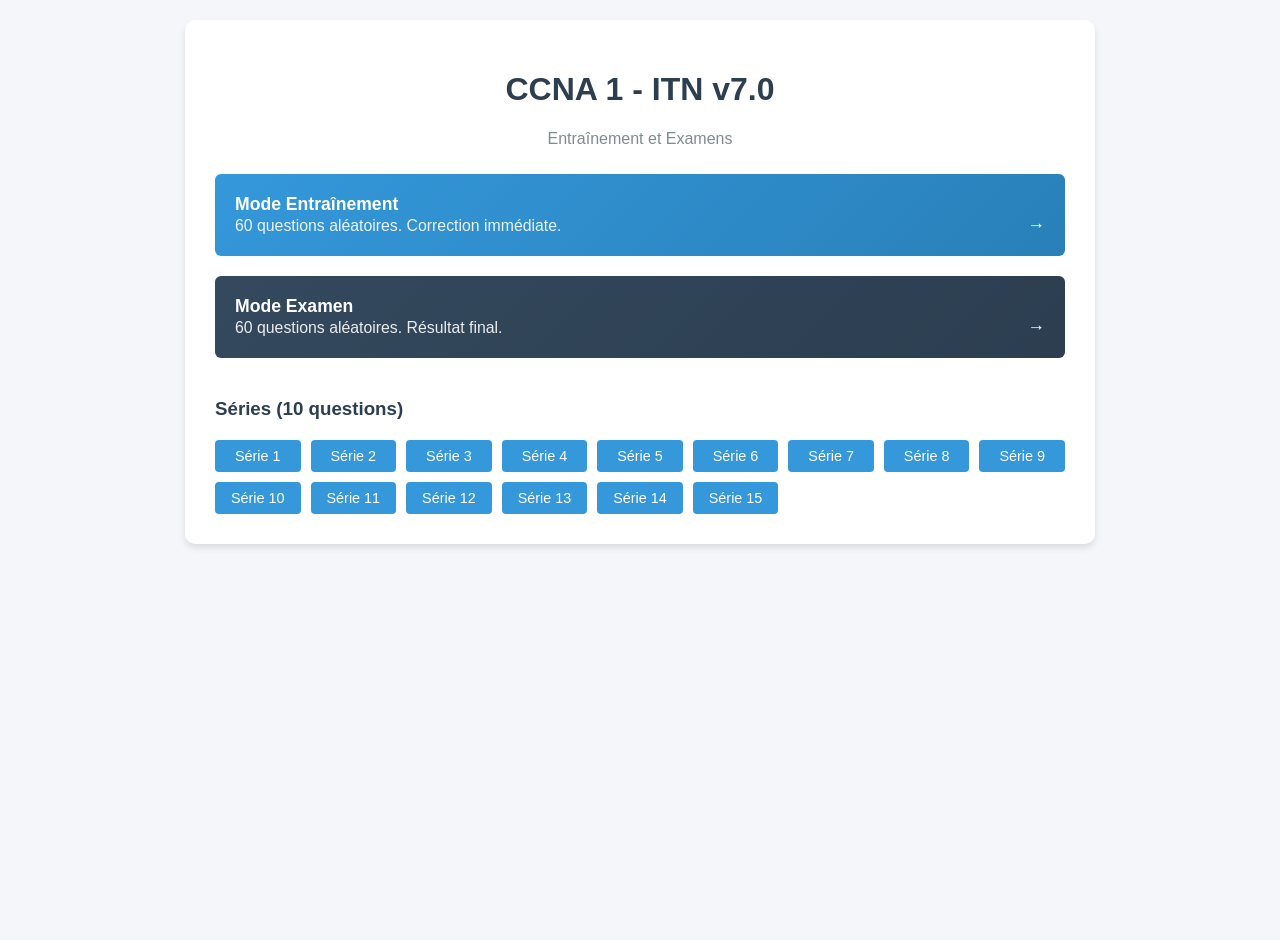
==== index.html @ 839d229c "Update Training and Exam modes to 60 random questions" ====
﻿<!DOCTYPE html>
<html lang="fr">
<head>
    <meta charset="UTF-8">
    <meta name="viewport" content="width=device-width, initial-scale=1.0">
    <title>Quiz CCNA1 - Entra&icirc;nement et Examen</title>
    <style>
        :root {
            --bg-body: #f4f6f9;
            --primary: #3498db;
            --primary-dark: #2980b9;
            --text: #2c3e50;
            --success: #27ae60;
            --success-bg: #d4efdf;
            --danger: #c0392b;
            --danger-bg: #fadbd8;
        }
        
        body { font-family: 'Segoe UI', Tahoma, Geneva, Verdana, sans-serif; background-color: var(--bg-body); color: var(--text); margin: 0; padding: 20px; display: flex; flex-direction: column; align-items: center; min-height: 100vh; }
        .container { width: 100%; max-width: 850px; background: white; padding: 30px; border-radius: 10px; box-shadow: 0 4px 6px rgba(0,0,0,0.1); margin-bottom: 20px; }
        
        h1, h2 { text-align: center; color: var(--text); }
        
        /* Buttons */
        .btn { border: none; border-radius: 6px; padding: 12px 20px; cursor: pointer; font-size: 1rem; font-weight: 600; transition: 0.2s; color: white; display: inline-block; }
        .btn:hover { transform: translateY(-1px); filter: brightness(1.1); }
        .btn:disabled { opacity: 0.6; cursor: not-allowed; transform: none; }
        
        .btn-mode { width: 100%; margin: 10px 0; padding: 20px; font-size: 1.1rem; text-align: left; position: relative; }
        .btn-mode::after { content: '\2192'; position: absolute; right: 20px; font-weight: bold; }
        
        .bg-train { background: linear-gradient(135deg, #3498db, #2980b9); }
        .bg-exam { background: linear-gradient(135deg, #34495e, #2c3e50); }
        .bg-series { background-color: #f39c12; }
        .bg-nav { background-color: #95a5a6; }
        .bg-valid { background-color: #27ae60; }
        
        /* Grid for Series */
        .series-grid { display: grid; grid-template-columns: repeat(auto-fill, minmax(80px, 1fr)); gap: 10px; margin-top: 20px; }
        .btn-mini { padding: 8px; font-size: 0.9em; text-align: center; background: var(--primary); color: white; border-radius: 4px; border: none; cursor: pointer; }
        .btn-mini:hover { background: var(--primary-dark); }
        
        /* Question Styles */
        .badge { display: inline-block; padding: 4px 8px; border-radius: 4px; font-size: 0.8em; margin-bottom: 10px; background: #ecf0f1; color: #7f8c8d; }
        .q-text { font-size: 1.2rem; font-weight: 500; margin-bottom: 20px; line-height: 1.5; }
        .q-img { max-width: 100%; height: auto; border: 1px solid #ddd; border-radius: 6px; margin: 15px 0; display: block; }
        
        /* Options */
        .opt-group { list-style: none; padding: 0; display: flex; flex-direction: column; gap: 10px; }
        .opt { padding: 15px; border: 2px solid #e0e0e0; border-radius: 8px; cursor: pointer; position: relative; transition: 0.2s; }
        .opt:hover { background-color: #f8f9fa; border-color: #bdc3c7; }
        .opt.selected { background-color: #ebf5fb; border-color: var(--primary); font-weight: 600; }
        
        /* Validation Feedback (Training only) */
        .opt.correct { background-color: var(--success-bg); border-color: var(--success); color: #145a32; }
        .opt.incorrect { background-color: var(--danger-bg); border-color: var(--danger); color: #922b21; }
        .opt.correct::after { content: "\2713 Correct"; float: right; font-weight: bold; }
        .opt.incorrect::after { content: "\2717 Incorrect"; float: right; font-weight: bold; }
        .opt.missed { border: 2px dashed var(--success); }
        
        /* Matching Styles */
        .match-container { margin-top: 20px; }
        .match-row { display: grid; grid-template-columns: 1fr 1fr; gap: 15px; align-items: center; margin-bottom: 10px; padding: 10px; border-bottom: 1px solid #eee; }
        .match-drop { padding: 8px; width: 100%; border: 1px solid #ccc; border-radius: 4px; }
        .match-feedback { margin-left:10px; font-weight:bold; }

        /* Controls */
        .controls { display: flex; justify-content: space-between; margin-top: 30px; gap: 10px; }
        .btn-nav { flex: 1; }
        
        .box-info { background: #e8f8f5; border-left: 4px solid #1abc9c; padding: 15px; margin-bottom: 20px; }
        .box-explain { background: #fef9e7; border-left: 4px solid #f1c40f; padding: 15px; margin-top: 20px; display: none; }
        
        /* Result */
        .score-circle { width: 150px; height: 150px; border-radius: 50%; background: var(--bg-body); display: flex; align-items: center; justify-content: center; margin: 20px auto; font-size: 2.5rem; font-weight: bold; border: 5px solid #bdc3c7; }
        .score-good { border-color: var(--success); color: var(--success); }
        .score-bad { border-color: var(--danger); color: var(--danger); }
        
    </style>
</head>
<body>

    <!-- HOME -->
    <div class="container" id="view-home">
        <h1>CCNA 1 - ITN v7.0</h1>
        <p style="text-align:center; color:#7f8c8d;">Entra&icirc;nement et Examens</p>
        
        <button class="btn btn-mode bg-train" onclick="startQuiz('training')">
            <strong>Mode Entra&icirc;nement</strong><br>
            <span style="font-size:0.9em; font-weight:normal; opacity:0.9;">60 questions al&eacute;atoires. Correction imm&eacute;diate.</span>
        </button>
        
        <button class="btn btn-mode bg-exam" onclick="startQuiz('exam')">
            <strong>Mode Examen</strong><br>
            <span style="font-size:0.9em; font-weight:normal; opacity:0.9;">60 questions al&eacute;atoires. R&eacute;sultat final.</span>
        </button>
        
        <div style="margin-top:30px;">
            <h3>S&eacute;ries (10 questions)</h3>
            <div class="series-grid" id="series-list"></div>
        </div>
    </div>

    <!-- QUIZ -->
    <div class="container" id="view-quiz" style="display:none;">
        <div style="display:flex; justify-content:space-between; margin-bottom:20px; border-bottom:1px solid #eee; padding-bottom:10px;">
            <button class="btn-mini" onclick="goHome()" style="background:#bdc3c7;">Quitter</button>
            <span id="quiz-status" style="font-weight:bold; color:var(--primary);">Question 1/1</span>
        </div>

        <div id="q-box"></div>
        
        <div class="controls">
            <button class="btn btn-nav bg-nav" id="btn-prev" onclick="move(-1)">Pr&eacute;c&eacute;dent</button>
            <button class="btn btn-nav bg-valid" id="btn-valid" onclick="validate()">Valider</button>
            <button class="btn btn-nav bg-train" id="btn-next" onclick="move(1)">Suivant</button>
        </div>
    </div>

    <!-- RESULT -->
    <div class="container" id="view-result" style="display:none; text-align:center;">
        <h1>R&eacute;sultats</h1>
        <div id="score-display"></div>
        <p id="score-msg"></p>
        
        <div style="display:flex; gap:10px; justify-content:center; margin-top:30px;">
            <button class="btn bg-nav" onclick="goHome()">Accueil</button>
            <button class="btn bg-train" onclick="reviewMode()">Revoir la correction</button>
        </div>
    </div>

    <script>
        const allQuestions = [
    {
        "id":  "1",
        "type":  "quiz",
        "text":  "Un administrateur a défini un compte d’utilisateur local avec un mot de passe secret sur le routeur R1 pour être utiliser avec SSH. Quelles sont les trois étapes supplémentaires nécessaires pour configurer R1 pour accepter uniquement les connexions SSH chiffrées ? (Choisissez trois réponses.)\u003cdiv class=\u0027question-extras\u0027\u003e\u003c/p\u003e\n\n\u003cp\u003e\u003c/div\u003e",
        "matching":  [

                     ],
        "multi":  true,
        "options":  [
                        {
                            "text":  "Activez les sessions SSH entrantes à l’aide des commandes de ligne VTY.",
                            "isCorrect":  true
                        },
                        {
                            "text":  "Configurer le nom de domaine IP.",
                            "isCorrect":  true
                        },
                        {
                            "text":  "Générez des clés pré-partagées bidirectionnelles.",
                            "isCorrect":  false
                        },
                        {
                            "text":  "Configurez DNS sur le routeur.",
                            "isCorrect":  false
                        },
                        {
                            "text":  "Activez les sessions Telnet entrantes à l’aide des commandes de ligne VTY.",
                            "isCorrect":  false
                        },
                        {
                            "text":  "Générer les clés SSH.",
                            "isCorrect":  true
                        }
                    ],
        "explanation":  "",
        "image":  null
    },
    {
        "id":  "2",
        "type":  "quiz",
        "text":  "Que sont les protocoles propriétaires ?\u003cdiv class=\u0027question-extras\u0027\u003e\u003c/p\u003e\n\n\u003cp\u003e\u003cbr /\u003e\u003c/div\u003e",
        "matching":  [

                     ],
        "multi":  false,
        "options":  [
                        {
                            "text":  "Des protocoles qui peuvent être librement utilisés par toute entreprise ou tout fournisseur",
                            "isCorrect":  false
                        },
                        {
                            "text":  "Un ensemble de protocoles connus sous le nom de suite de protocoles TCP/IP",
                            "isCorrect":  false
                        },
                        {
                            "text":  "Des protocoles développés par des entreprises qui contrôlent leur définition et leur fonctionnement",
                            "isCorrect":  true
                        },
                        {
                            "text":  "Des protocoles développés par des organismes privés pour fonctionner avec du matériel provenant de tout fournisseur",
                            "isCorrect":  false
                        }
                    ],
        "explanation":  "Les protocoles propriétaires ont leur définition et leur fonctionnement contrôlés par une entreprise ou un fournisseur. Certains d’entre eux peuvent être utilisés par différentes organisations avec l’autorisation du propriétaire. La suite de protocoles TCP/IP est une norme ouverte et non un protocole propriétaire.",
        "image":  null
    },
    {
        "id":  "3",
        "type":  "matching",
        "text":  "Reliez chaque description au terme correspondant. (Les options ne sont pas toutes utilisées.)\u003cdiv class=\u0027question-extras\u0027\u003e\u003c/p\u003e\n\u003cp\u003e\u003c/p\u003e\n\n\u003cp\u003e\u003c/div\u003e",
        "matching":  [
                         {
                             "term":  "Dimensionnement des messages",
                             "definition":  "Processus consistant à décomposer un message long en parties distinctes avant de les envoyer sur le réseau"
                         },
                         {
                             "term":  "Encapsulation des messages",
                             "definition":  "Processus consistant à placer un format de message à l’intérieur d’un autre"
                         },
                         {
                             "term":  "Codage des messages",
                             "definition":  "Processus permettant de convertir des informations dans un format acceptable pour la transmission"
                         }
                     ],
        "multi":  false,
        "options":  [

                    ],
        "explanation":  "\u003cstrong\u003eCorrespondance correcte :\u003c/strong\u003e\u003cbr\u003e\u003ctable\u003e\n\u003ctbody\u003e\n\u003ctr\u003e\n\u003ctd\u003eDimensionnement des messages\u003c/td\u003e\n\u003ctd\u003eProcessus consistant à décomposer un message long en parties distinctes avant de les envoyer sur le réseau\u003c/td\u003e\n\u003c/tr\u003e\n\u003ctr\u003e\n\u003ctd\u003eEncapsulation des messages\u003c/td\u003e\n\u003ctd\u003eProcessus consistant à placer un format de message à l\u0026rsquo;intérieur d\u0026rsquo;un autre\u003c/td\u003e\n\u003c/tr\u003e\n\u003ctr\u003e\n\u003ctd\u003eCodage des messages\u003c/td\u003e\n\u003ctd\u003eProcessus permettant de convertir des informations dans un format acceptable pour la transmission\u003c/td\u003e\n\u003c/tr\u003e\n\u003c/tbody\u003e\n\u003c/table\u003e",
        "image":  "https://ccnareponses.com/wp-content/uploads/2021/12/2024-10-14_061913.jpg"
    },
    {
        "id":  "4",
        "type":  "quiz",
        "text":  "Un administrateur réseau ajoute un nouveau réseau local à une filiale. Le nouveau réseau local doit prendre en charge 4 périphériques connectés. Quel est le plus petit masque réseau que l’administrateur réseau peut utiliser pour le nouveau réseau?\u003cdiv class=\u0027question-extras\u0027\u003e\u003c/p\u003e\n\n\u003cp\u003e\u003c/div\u003e",
        "matching":  [

                     ],
        "multi":  false,
        "options":  [
                        {
                            "text":  "255.255.255.224",
                            "isCorrect":  false
                        },
                        {
                            "text":  "255.255.255.248",
                            "isCorrect":  true
                        },
                        {
                            "text":  "255.255.255.128",
                            "isCorrect":  false
                        },
                        {
                            "text":  "255.255.255.192",
                            "isCorrect":  false
                        }
                    ],
        "explanation":  "",
        "image":  null
    },
    {
        "id":  "5",
        "type":  "quiz",
        "text":  "À quoi sert le glissement de fenêtre TCP ?\u003cdiv class=\u0027question-extras\u0027\u003e\u003c/p\u003e\r\n\r\n\r\n\n\u003c/div\u003e\n\n\n\n\u003cp\u003e\u003c/div\u003e",
        "matching":  [

                     ],
        "multi":  false,
        "options":  [
                        {
                            "text":  "À mettre fin à une communication une fois la transmission des données complète",
                            "isCorrect":  false
                        },
                        {
                            "text":  "À demander à une source de réduire la vitesse à laquelle elle transmet les données",
                            "isCorrect":  true
                        },
                        {
                            "text":  "À informer une source qu’elle doit retransmettre les données à partir d’un point particulier",
                            "isCorrect":  false
                        },
                        {
                            "text":  "À s’assurer que les segments parviennent à la destination dans l’ordre",
                            "isCorrect":  false
                        }
                    ],
        "explanation":  "Le mécanisme de glissement de fenêtre TCP permet à un périphérique de destination de demander à une source de ralentir la transmission. Pour ce faire, il réduit la valeur contenue dans le champ de taille de fenêtre du segment. Ce sont les accusés de réception qui servent à demander la retransmission à partir d’un point particulier. Ce sont les numéros d’ordre qui servent à s’assurer que les segments arrivent dans le bon ordre. Enfin, c’est un bit de contrôle FIN qui sert à mettre fin à une session de communication.",
        "image":  null
    },
    {
        "id":  "6",
        "type":  "quiz",
        "text":  "Des données sont envoyées depuis un ordinateur source vers un serveur de destination. Quelles sont les trois affirmations qui décrivent la fonction TCP ou UDP dans cette situation ? (Choisissez trois réponses.)\u003cdiv class=\u0027question-extras\u0027\u003e\u003c/p\u003e\n\n\n\u003cp\u003e\u003c/div\u003e",
        "matching":  [

                     ],
        "multi":  true,
        "options":  [
                        {
                            "text":  "Le champ Port source identifie l’application ou le service actif qui traitera les données renvoyées à l’ordinateur.",
                            "isCorrect":  true
                        },
                        {
                            "text":  "Le processus TCP exécuté sur l’ordinateur sélectionne le port de destination de façon aléatoire lors de l’établissement d’une session via le serveur.",
                            "isCorrect":  false
                        },
                        {
                            "text":  "Des segments UDP sont encapsulés dans des paquets IP pour le transport via le réseau.",
                            "isCorrect":  true
                        },
                        {
                            "text":  "Le numéro de port source TCP identifie l’hôte émetteur sur le réseau.",
                            "isCorrect":  false
                        },
                        {
                            "text":  "Le numéro de port de destination UDP identifie l’application ou le service du serveur destiné au traitement des données.",
                            "isCorrect":  true
                        },
                        {
                            "text":  "TCP est le protocole le plus adapté lorsqu’une fonction requiert une surcharge réseau plus faible.",
                            "isCorrect":  false
                        }
                    ],
        "explanation":  "Les numéros de port de couche 4 identifient l’application ou le service qui gérera les données. Le numéro de port source est ajouté par l’appareil expéditeur et sera le numéro de port de destination lorsque les informations demandées seront renvoyées. Les segments de couche 4 sont encapsulés dans des paquets IP. UDP, et non TCP, est utilisé lorsqu’une faible surcharge est nécessaire. Une adresse IP source, et non un numéro de port source TCP, identifie l’hôte expéditeur sur le réseau. Les numéros de port de destination sont des ports spécifiques qu’une application serveur ou un service surveille pour les demandes.",
        "image":  null
    },
    {
        "id":  "7",
        "type":  "quiz",
        "text":  "Un serveur reçoit un paquet client. Le numéro de port de destination du paquet est 69. Quelle application de service le client demande-t-il?\u003cdiv class=\u0027question-extras\u0027\u003e\u003c/p\u003e\n\n\u003cp\u003e\u003c/div\u003e",
        "matching":  [

                     ],
        "multi":  false,
        "options":  [
                        {
                            "text":  "DNS",
                            "isCorrect":  false
                        },
                        {
                            "text":  "SMTP",
                            "isCorrect":  false
                        },
                        {
                            "text":  "TFTP",
                            "isCorrect":  true
                        },
                        {
                            "text":  "DHCP",
                            "isCorrect":  false
                        }
                    ],
        "explanation":  "",
        "image":  null
    },
    {
        "id":  "8",
        "type":  "quiz",
        "text":  "Quelle caractéristique décrit un cheval de Troie?\u003cdiv class=\u0027question-extras\u0027\u003e\u003c/p\u003e\n\n\u003cp\u003e\u003c/div\u003e",
        "matching":  [

                     ],
        "multi":  false,
        "options":  [
                        {
                            "text":  "logiciel ou code malveillant s’exécutant sur un périphérique final",
                            "isCorrect":  true
                        },
                        {
                            "text":  "l’utilisation d’informations d’identification volées pour accéder à des données privées",
                            "isCorrect":  false
                        },
                        {
                            "text":  "une attaque qui ralentit ou bloque un périphérique ou un service réseau",
                            "isCorrect":  false
                        },
                        {
                            "text":  "un périphérique réseau qui filtre l’accès et le trafic entrant dans un réseau",
                            "isCorrect":  false
                        }
                    ],
        "explanation":  "",
        "image":  null
    },
    {
        "id":  "9",
        "type":  "quiz",
        "text":  "Quels sont les deux problèmes qui peuvent être causés par un grand nombre de requêtes ARP et de messages de réponse? (Choisissez deux réponses.)\u003cdiv class=\u0027question-extras\u0027\u003e\u003c/p\u003e\n\n\u003cdiv class=\"message_box announce\"\u003e\u003c/div\u003e\n\u003cp\u003e\u003c/div\u003e",
        "matching":  [

                     ],
        "multi":  true,
        "options":  [
                        {
                            "text":  "Les commutateurs sont surchargés car ils concentrent tout le trafic des sous-réseaux connectés.",
                            "isCorrect":  false
                        },
                        {
                            "text":  "Tous les messages de requête ARP doivent être traités par tous les nœuds du réseau local.",
                            "isCorrect":  true
                        },
                        {
                            "text":  "Le réseau peut être saturé car les messages de réponse ARP ont une charge utile très importante grâce à l’adresse MAC de 48 bits et à l’adresse IP de 32 bits qu’ils contiennent.",
                            "isCorrect":  false
                        },
                        {
                            "text":  "La requête ARP est envoyée en tant que diffusion et inondera l’ensemble du sous-réseau.",
                            "isCorrect":  true
                        },
                        {
                            "text":  "Un grand nombre de messages de requête et de réponse ARP peuvent ralentir le processus de commutation, ce qui conduit le commutateur à apporter de nombreuses modifications dans sa table MAC.",
                            "isCorrect":  false
                        }
                    ],
        "explanation":  "Les requêtes ARP sont envoyées sous forme de diffusion :\u003cbr /\u003e\n(1) Tous les nœuds les recevront et ils seront traités par logiciel, interrompant le CPU.\u003cbr /\u003e\n(2) Le commutateur transmet (inonde) les diffusions de couche 2 vers tous les ports.\u003cbr /\u003e\nUn commutateur ne modifie pas sa table MAC en fonction des messages de demande ou de réponse ARP. Le commutateur remplit la table MAC en utilisant l’adresse MAC source de toutes les trames. La charge utile ARP est très petite et ne surcharge pas le commutateur.",
        "image":  null
    },
    {
        "id":  "10",
        "type":  "quiz",
        "text":  "Quelle commande peut être utilisée sur un PC Windows pour afficher la configuration IP de cet ordinateur ?\u003cdiv class=\u0027question-extras\u0027\u003e\u003c/p\u003e\n\n\u003cp\u003e\u003c/div\u003e",
        "matching":  [

                     ],
        "multi":  false,
        "options":  [
                        {
                            "text":  "ipconfig",
                            "isCorrect":  true
                        },
                        {
                            "text":  "ping",
                            "isCorrect":  false
                        },
                        {
                            "text":  "show ip interface brief",
                            "isCorrect":  false
                        },
                        {
                            "text":  "show interfaces",
                            "isCorrect":  false
                        }
                    ],
        "explanation":  "",
        "image":  null
    },
    {
        "id":  "11",
        "type":  "quiz",
        "text":  "Comment la commande service password-encryption améliore-t-elle la sécurité des mots de passe sur des routeurs et des commutateurs Cisco ?\u003cdiv class=\u0027question-extras\u0027\u003e\u003c/p\u003e\n\n\u003cdiv class=\"message_box announce\"\u003e\u003c/div\u003e\n\u003cp\u003e\u003c/div\u003e",
        "matching":  [

                     ],
        "multi":  false,
        "options":  [
                        {
                            "text":  "Elle demande à l’utilisateur d’entrer des mots de passe chiffrés pour obtenir un accès à la console sur un routeur ou un commutateur.",
                            "isCorrect":  false
                        },
                        {
                            "text":  "Elle nécessite que des mots de passe soient utilisés lors d’une connexion distante à un routeur ou à un commutateur avec Telnet.",
                            "isCorrect":  false
                        },
                        {
                            "text":  "Elle chiffre les mots de passe qui sont stockés dans des fichiers de configuration de routeur et de commutateur.",
                            "isCorrect":  true
                        },
                        {
                            "text":  "Elle chiffre les mots de passe lorsqu’ils sont transmis sur le réseau.",
                            "isCorrect":  false
                        }
                    ],
        "explanation":  "La commande service password-encryption crypte les mots de passe en clair dans le fichier de configuration afin qu’ils ne puissent pas être consultés par des utilisateurs non autorisés.",
        "image":  null
    },
    {
        "id":  "12",
        "type":  "quiz",
        "text":  "Quel mécanisme est utilisé par un routeur pour empêcher un paquet IPv4 reçu de voyager sans fin sur un réseau ?\u003cdiv class=\u0027question-extras\u0027\u003e\u003c/p\u003e\n\n\u003cp\u003e\u003c/div\u003e",
        "matching":  [

                     ],
        "multi":  false,
        "options":  [
                        {
                            "text":  "Il décrémente la valeur du champ TTL de 1 et si le résultat est 0, il rejette le paquet et envoie un message « Time Exceeded » à l’hôte source.",
                            "isCorrect":  true
                        },
                        {
                            "text":  "Il vérifie la valeur du champ TTL et si elle est égale à 0, il rejette le paquet et envoie un message « Destination Unreachable » à l’hôte source.",
                            "isCorrect":  false
                        },
                        {
                            "text":  "Il incrémente la valeur du champ TTL de 1 et si le résultat est 100, il rejette le paquet et envoie un message « Parameter Problem » à l’hôte source.",
                            "isCorrect":  false
                        },
                        {
                            "text":  "Il vérifie la valeur du champ TTL et si elle est égale à 100, il rejette le paquet et envoie un message « Destination Unreachable » à l’hôte source.",
                            "isCorrect":  false
                        }
                    ],
        "explanation":  "",
        "image":  null
    },
    {
        "id":  "13",
        "type":  "quiz",
        "text":  "Quel service est fourni par HTTPS?\u003cdiv class=\u0027question-extras\u0027\u003e\u003c/p\u003e\n\n\u003cp\u003e\u003c/div\u003e",
        "matching":  [

                     ],
        "multi":  false,
        "options":  [
                        {
                            "text":  "Utilise le cryptage pour sécuriser l’échange de texte, d’images graphiques, de sons et de vidéos sur le Web.",
                            "isCorrect":  true
                        },
                        {
                            "text":  "Traduit des noms de domaines (par exemple, cisco.com) en adresses IP",
                            "isCorrect":  false
                        },
                        {
                            "text":  "Permet l’accès à distance aux périphériques et serveurs réseau.",
                            "isCorrect":  false
                        },
                        {
                            "text":  "Utilise le chiffrement pour fournir un accès distant sécurisé aux périphériques et serveurs réseau.",
                            "isCorrect":  false
                        }
                    ],
        "explanation":  "",
        "image":  null
    },
    {
        "id":  "14",
        "type":  "quiz",
        "text":  "Quelles sont les deux déclarations qui décrivent les caractéristiques d’une table de routage IPv4 sur un routeur ? (Choisissez deux réponses.)\u003cdiv class=\u0027question-extras\u0027\u003e\u003c/p\u003e\n\n\u003cp\u003e\u003c/div\u003e",
        "matching":  [

                     ],
        "multi":  true,
        "options":  [
                        {
                            "text":  "La table de routage répertorie les adresses MAC de chaque interface active.",
                            "isCorrect":  false
                        },
                        {
                            "text":  "Il stocke des informations sur les chemins dérivés des interfaces de routeur actives.",
                            "isCorrect":  false
                        },
                        {
                            "text":  "Si une route statique par défaut est configurée sur le routeur, une entrée sera incluse dans la table de routage avec le code source S .",
                            "isCorrect":  true
                        },
                        {
                            "text":  "S’il existe deux ou plusieurs chemins possibles vers la même destination, le chemin associé à la valeur métrique la plus élevée est inclus dans le tableau d’acheminement.",
                            "isCorrect":  false
                        },
                        {
                            "text":  "Les interfaces connectées directement ont deux codes d’origine dans la table de routage: C et S .",
                            "isCorrect":  true
                        },
                        {
                            "text":  "La commande netstat -r permettent d’afficher la table de routage de l’hôte.​",
                            "isCorrect":  false
                        }
                    ],
        "explanation":  "",
        "image":  null
    },
    {
        "id":  "15",
        "type":  "quiz",
        "text":  "Quelle valeur, qui se trouve dans un champ d’en-tête IPv4, est diminuée par chaque routeur qui reçoit un paquet ?\u003cdiv class=\u0027question-extras\u0027\u003e\u003c/p\u003e\n\n\u003cdiv class=\"message_box announce\"\u003e\u003c/div\u003e\n\u003cp\u003e\u003c/div\u003e",
        "matching":  [

                     ],
        "multi":  false,
        "options":  [
                        {
                            "text":  "Décalage du fragment",
                            "isCorrect":  false
                        },
                        {
                            "text":  "Time To Live (durée de vie)",
                            "isCorrect":  true
                        },
                        {
                            "text":  "Longueur d’en-tête",
                            "isCorrect":  false
                        },
                        {
                            "text":  "Services différenciés",
                            "isCorrect":  false
                        }
                    ],
        "explanation":  "Lorsqu’un routeur reçoit un paquet, le routeur décrémentera le champ Time-to-Live (TTL) de un. Lorsque le champ atteint zéro, le routeur destinataire rejettera le paquet et enverra un message ICMP Time Exceeded à l’expéditeur.",
        "image":  null
    },
    {
        "id":  "16",
        "type":  "quiz",
        "text":  "\u003cdiv class=\u0027question-extras\u0027\u003e\u003cstrong\u003eReportez-vous à l\u0026rsquo;illustration. Quelle interface dont l\u0026rsquo;adresse IP de périphérique doit être utilisée comme paramètre de passerelle par défaut de l\u0026rsquo;hôte H1?\u003c/strong\u003e\u003c/p\u003e\r\n\n\u003c/div\u003e\n\n\u003cp\u003e\u003c/p\u003e\n\n\n\u003cp\u003e\u003c/div\u003e",
        "matching":  [

                     ],
        "multi":  false,
        "options":  [
                        {
                            "text":  "R2: S0/0/1",
                            "isCorrect":  false
                        },
                        {
                            "text":  "R1: S0/0/0",
                            "isCorrect":  false
                        },
                        {
                            "text":  "R1: G0/0",
                            "isCorrect":  true
                        },
                        {
                            "text":  "R2: S0/0/0",
                            "isCorrect":  false
                        }
                    ],
        "explanation":  "La passerelle par défaut de l’hôte H1 est l’interface du routeur qui est connectée au réseau local dont H1 est membre. Dans ce cas, c’est l’interface G0/0 de R1. H1 doit être configuré avec l’adresse IP de cette interface dans ses paramètres d’adressage. R1 fournira des services de routage aux paquets de H1 qui doivent être transférés vers des réseaux distants.",
        "image":  "https://ccnareponses.com/wp-content/uploads/2025/06/6122384.jpg"
    },
    {
        "id":  "17",
        "type":  "quiz",
        "text":  "La commande de configuration globale ip default-gateway 172.16.100.1 est appliquée sur un commutateur. Quel est l’effet de cette commande?\u003cdiv class=\u0027question-extras\u0027\u003e\u003c/p\u003e\n\n\n\u003cp\u003e\u003c/div\u003e",
        "matching":  [

                     ],
        "multi":  false,
        "options":  [
                        {
                            "text":  "Le commutateur est limité à l’envoi et à la réception de trames vers et depuis la passerelle 172.16.100.1.",
                            "isCorrect":  false
                        },
                        {
                            "text":  "Le commutateur aura une interface de gestion avec l’adresse 172.16.100.1.",
                            "isCorrect":  false
                        },
                        {
                            "text":  "Le commutateur peut communiquer avec d’autres hôtes du réseau 172.16.100.0.",
                            "isCorrect":  false
                        },
                        {
                            "text":  "Le commutateur peut être géré à distance à partir d’un hôte sur un autre réseau.",
                            "isCorrect":  true
                        }
                    ],
        "explanation":  "Une adresse de passerelle par défaut est généralement configurée sur tous les appareils pour leur permettre de communiquer au-delà de leur réseau local. Dans un commutateur, cela est réalisé à l’aide de la commande ip default-gateway \u003c adresse IP\u003e.",
        "image":  null
    },
    {
        "id":  "18",
        "type":  "quiz",
        "text":  "Un nouvel administrateur de réseau a été invité à saisir un message de bannière sur un appareil Cisco. Quel est le moyen le plus rapide pour un administrateur de réseau de vérifier si la bannière est correctement configurée ?\u003cdiv class=\u0027question-extras\u0027\u003e\u003c/p\u003e\n\n\n\u003cp\u003e\u003c/div\u003e",
        "matching":  [

                     ],
        "multi":  false,
        "options":  [
                        {
                            "text":  "Quittez le mode d’exécution privilégié et appuyez sur Enter .",
                            "isCorrect":  true
                        },
                        {
                            "text":  "Quittez le mode de configuration globale.",
                            "isCorrect":  false
                        },
                        {
                            "text":  "Éteignez le téléphone puis rallumez-le.",
                            "isCorrect":  false
                        },
                        {
                            "text":  "Redémarrez l’appareil.",
                            "isCorrect":  false
                        },
                        {
                            "text":  "Saisissez CTRL-Z à l’invite de mode privilégié.",
                            "isCorrect":  false
                        }
                    ],
        "explanation":  "À l’invite de mode privilégié telle que Router#, tapez exit , appuyez sur Enter et le message de la bannière s’affiche. La mise sous tension d’un périphérique réseau ayant reçu la commande banner motd affichera également le message de la bannière, mais ce n’est pas un façon efficace de tester la configuration.",
        "image":  null
    },
    {
        "id":  "19",
        "type":  "quiz",
        "text":  "Quelle méthode est utilisée pour gérer l’accès avec gestion des conflits sur un réseau sans fil ?\u003cdiv class=\u0027question-extras\u0027\u003e\u003c/p\u003e\n\n\n\u003cp\u003e\u003c/div\u003e",
        "matching":  [

                     ],
        "multi":  false,
        "options":  [
                        {
                            "text":  "Classement des priorités",
                            "isCorrect":  false
                        },
                        {
                            "text":  "CSMA/CD",
                            "isCorrect":  false
                        },
                        {
                            "text":  "Passage de jeton",
                            "isCorrect":  false
                        },
                        {
                            "text":  "CSMA/CA",
                            "isCorrect":  true
                        }
                    ],
        "explanation":  "La méthode CSMA/CA (Carrier Sense Multiple Access with Collision Avoidance) est utilisée avec la technologie sans fil pour gérer les conflits de supports. La méthode CSMA/CD (Carrier Sense Multiple Access with Collision Detection) est utilisée avec la technologie Ethernet pour gérer les conflits de supports. Le classement des priorités et le passage de jeton ne sont pas utilisés pour le contrôle d’accès au support.",
        "image":  null
    },
    {
        "id":  "20",
        "type":  "quiz",
        "text":  "Parmi les caractéristiques suivantes, lesquelles sont des caractéristiques du processus CSMA/CD ? (Choisissez trois réponses.)\u003cdiv class=\u0027question-extras\u0027\u003e\u003c/p\u003e\n\n\u003cdiv class=\"message_box announce\"\u003e\u003c/div\u003e\n\u003cp\u003e\u003c/div\u003e",
        "matching":  [

                     ],
        "multi":  true,
        "options":  [
                        {
                            "text":  "Un signal d’encombrement indique que la collision de paquets a été résolue et que le support n’est plus occupé.",
                            "isCorrect":  false
                        },
                        {
                            "text":  "Tous les périphériques d’un segment ont accès aux données transitant par le support réseau.",
                            "isCorrect":  true
                        },
                        {
                            "text":  "Les périphériques peuvent se voir attribuer une priorité de transmission supérieure.",
                            "isCorrect":  false
                        },
                        {
                            "text":  "Suite à la détection d’une collision, les hôtes peuvent tenter de reprendre leur transmission après un délai aléatoire.",
                            "isCorrect":  true
                        },
                        {
                            "text":  "Le périphérique doté d’un jeton électronique est le seul autorisé à transmettre des données après une collision.",
                            "isCorrect":  false
                        },
                        {
                            "text":  "Un périphérique est à l’écoute du support et attend qu’il ne soit plus occupé pour pouvoir transmettre ses données.",
                            "isCorrect":  true
                        }
                    ],
        "explanation":  "Le processus Carrier Sense Multiple Access/Collision Detection (CSMA/CD) est un mécanisme de contrôle d’accès multimédia basé sur la contention utilisé sur les réseaux d’accès multimédia partagés, tels qu’Ethernet. Lorsqu’un appareil a besoin de transmettre des données, il écoute et attend que le support soit disponible (silencieux), puis il enverra des données. Si deux appareils transmettent en même temps, une collision se produira. Les deux appareils détecteront la collision sur le réseau. Lorsqu’un appareil détecte une collision, il arrête le processus de transmission des données, attend un temps aléatoire, puis réessaye.",
        "image":  null
    },
    {
        "id":  "21",
        "type":  "quiz",
        "text":  "Quel champ de trame est créé par un nœud source et utilisé par un nœud de destination pour s’assurer qu’un signal de données transmis n’a pas été modifié par interférence, distorsion ou perte de signal?\u003cdiv class=\u0027question-extras\u0027\u003e\u003c/p\u003e\n\n\u003cp\u003e\u003c/div\u003e",
        "matching":  [

                     ],
        "multi":  false,
        "options":  [
                        {
                            "text":  "Champ Séquence de contrôle de trame",
                            "isCorrect":  true
                        },
                        {
                            "text":  "champ de processus de correction d’erreur",
                            "isCorrect":  false
                        },
                        {
                            "text":  "Protocole UDP (User Datagram Protocol)",
                            "isCorrect":  false
                        },
                        {
                            "text":  "Champ de contrôle de flux",
                            "isCorrect":  false
                        },
                        {
                            "text":  "champ de vérification des erreurs de couche de transport",
                            "isCorrect":  false
                        }
                    ],
        "explanation":  "",
        "image":  null
    },
    {
        "id":  "22",
        "type":  "quiz",
        "text":  "Quelle technologie sans fil a des besoins en termes de consommation d’énergie et de débit des données qui la rendent populaire dans les applications domotiques ?\u003cdiv class=\u0027question-extras\u0027\u003e\u003c/p\u003e\n\n\u003cp\u003e\u003c/div\u003e",
        "matching":  [

                     ],
        "multi":  false,
        "options":  [
                        {
                            "text":  "Wi-Fi",
                            "isCorrect":  false
                        },
                        {
                            "text":  "LoRaWAN",
                            "isCorrect":  false
                        },
                        {
                            "text":  "5 G",
                            "isCorrect":  false
                        },
                        {
                            "text":  "ZigBee",
                            "isCorrect":  true
                        }
                    ],
        "explanation":  "",
        "image":  null
    },
    {
        "id":  "23",
        "type":  "quiz",
        "text":  "Examinez l’illustration. Quel est le problème avec le raccordement affiché ?\u003cdiv class=\u0027question-extras\u0027\u003e\u003c/p\u003e\n\u003cfigure id=\"attachment_1994\" aria-describedby=\"caption-attachment-1994\" style=\"width: 300px\" class=\"wp-caption aligncenter\"\u003e\u003cfigcaption id=\"caption-attachment-1994\" class=\"wp-caption-text\"\u003eCCNA 1 ITN (Version 7.00) \u0026#8211; Examen final ITNv7 Réponses Français 25\u003c/figcaption\u003e\u003c/figure\u003e\n\n\n\u003cp\u003e\u003c/div\u003e",
        "matching":  [

                     ],
        "multi":  false,
        "options":  [
                        {
                            "text":  "La longueur détorsadée de chaque fil est trop longue.",
                            "isCorrect":  true
                        },
                        {
                            "text":  "Les câbles sont trop épais pour le connecteur utilisé.",
                            "isCorrect":  false
                        },
                        {
                            "text":  "Le mauvais type de connecteur est utilisé.",
                            "isCorrect":  false
                        },
                        {
                            "text":  "Le treillis de cuivre n’aurait pas dû être retiré.",
                            "isCorrect":  false
                        }
                    ],
        "explanation":  "Lorsqu’un câble vers un connecteur RJ-45 est terminé, il est important de s’assurer que les fils non torsadés ne sont pas trop longs et que la gaine en plastique souple entourant les fils est sertie vers le bas et non les fils nus. Aucun des fils colorés ne doit être visible depuis le bas de la prise.",
        "image":  "https://ccnareponses.com/wp-content/uploads/2021/12/i274300v1n1_209630-300x221-1-1.png"
    },
    {
        "id":  "24",
        "type":  "quiz",
        "text":  "Un administrateur réseau conçoit la structure d’un nouveau réseau sans fil. Quels points problématiques doivent être pris en compte lors de la conception d’un réseau sans fil ? (Choisissez trois réponses.)\u003cdiv class=\u0027question-extras\u0027\u003e\u003c/p\u003e\n\n\u003cp\u003e\u003c/div\u003e",
        "matching":  [

                     ],
        "multi":  true,
        "options":  [
                        {
                            "text":  "Câblage étendu",
                            "isCorrect":  false
                        },
                        {
                            "text":  "Collision de paquet",
                            "isCorrect":  false
                        },
                        {
                            "text":  "Options de mobilité",
                            "isCorrect":  false
                        },
                        {
                            "text":  "Zone de couverture",
                            "isCorrect":  true
                        },
                        {
                            "text":  "Perturbation",
                            "isCorrect":  true
                        },
                        {
                            "text":  "Sécurité",
                            "isCorrect":  true
                        }
                    ],
        "explanation":  "",
        "image":  null
    },
    {
        "id":  "25",
        "type":  "quiz",
        "text":  "Examinez l’illustration. Une société utilise le bloc d’adresses de 128.107.0.0/16 pour son réseau. Quel masque de sous-réseau peut fournir un maximum de sous-réseaux de taille égale tout en fournissant suffisamment d’adresses d’hôte pour chaque sous-réseau dans l’illustration ?\u003cdiv class=\u0027question-extras\u0027\u003e\u003c/p\u003e\n\u003cfigure id=\"attachment_1995\" aria-describedby=\"caption-attachment-1995\" style=\"width: 565px\" class=\"wp-caption aligncenter\"\u003e\u003cfigcaption id=\"caption-attachment-1995\" class=\"wp-caption-text\"\u003eCCNA 1 ITN (Version 7.00) \u0026#8211; Examen final ITNv7 Réponses Français 39\u003c/figcaption\u003e\u003c/figure\u003e\n\n\n\u003cp\u003e\u003c/div\u003e",
        "matching":  [

                     ],
        "multi":  false,
        "options":  [
                        {
                            "text":  "255.255.255.240",
                            "isCorrect":  false
                        },
                        {
                            "text":  "255.255.255.224",
                            "isCorrect":  false
                        },
                        {
                            "text":  "255.255.255.0",
                            "isCorrect":  false
                        },
                        {
                            "text":  "255.255.255.192",
                            "isCorrect":  false
                        },
                        {
                            "text":  "255.255.255.128",
                            "isCorrect":  true
                        }
                    ],
        "explanation":  "Le plus grand sous-réseau de la topologie contient 100 hôtes, le masque de sous-réseau doit donc contenir au moins 7 bits d’hôte (27-2=126). 255.255.255.0 a 8 bits d’hôtes, mais cela ne répond pas à l’exigence de fournir le nombre maximal de sous-réseaux.",
        "image":  "https://ccnareponses.com/wp-content/uploads/2021/12/2021-11-11_235555.jpg"
    },
    {
        "id":  "26",
        "type":  "quiz",
        "text":  "Un administrateur réseau souhaite avoir le même masque de sous-réseau pour tous les réseaux d’un petit site. Le site a les réseaux et numéros de périphérique suivants :\u003cdiv class=\u0027question-extras\u0027\u003e\u003c/p\u003e\n\n\u003cp\u003e\u003cstrong\u003eL\u0026rsquo;administrateur réseau juge que 192.168.10.0/24 doit être le réseau utilisé sur ce site. Quel masque de sous-réseau permettrait d\u0026rsquo;utiliser de manière optimale les adresses disponibles pour les quatre sous-réseaux ?\u003c/strong\u003e\u003c/p\u003e\n\n\u003cp\u003e\u003c/div\u003e",
        "matching":  [

                     ],
        "multi":  false,
        "options":  [
                        {
                            "text":  "Téléphones IP – 22 adresses",
                            "isCorrect":  false
                        },
                        {
                            "text":  "PC – 20 adresses nécessaires",
                            "isCorrect":  false
                        },
                        {
                            "text":  "Imprimantes – 2 adresses nécessaires",
                            "isCorrect":  false
                        },
                        {
                            "text":  "Scanners – 2 adresses nécessaires",
                            "isCorrect":  false
                        },
                        {
                            "text":  "255.255.255.224",
                            "isCorrect":  true
                        },
                        {
                            "text":  "255.255.255.252",
                            "isCorrect":  false
                        },
                        {
                            "text":  "255.255.255.248",
                            "isCorrect":  false
                        },
                        {
                            "text":  "255.255.255.192",
                            "isCorrect":  false
                        },
                        {
                            "text":  "255.255.255.0",
                            "isCorrect":  false
                        },
                        {
                            "text":  "255.255.255.240",
                            "isCorrect":  false
                        }
                    ],
        "explanation":  "",
        "image":  null
    },
    {
        "id":  "27",
        "type":  "info",
        "text":  "Examinez l’illustration. Associez les réseaux aux adresses IP et aux préfixes capables de répondre aux exigences d’adressage d’hôte utilisable pour chaque réseau. (Les options ne doivent pas être toutes utilisées.)\u003cdiv class=\u0027question-extras\u0027\u003e\u003c/p\u003e\n\u003cfigure id=\"attachment_1996\" aria-describedby=\"caption-attachment-1996\" style=\"width: 586px\" class=\"wp-caption aligncenter\"\u003e\u003cfigcaption id=\"caption-attachment-1996\" class=\"wp-caption-text\"\u003eCCNA 1 ITN (Version 7.00) \u0026#8211; Examen final ITNv7 Réponses Français 38\u003c/figcaption\u003e\u003c/figure\u003e\n\u003cp\u003e\u003c/p\u003e\n\n\u003cp\u003e\u003c/div\u003e",
        "matching":  [

                     ],
        "multi":  false,
        "options":  [

                    ],
        "explanation":  "Le réseau A doit utiliser 192.168.0.128 /25, ce qui donne 128 adresses d’hôte.\u003cbr /\u003e\nLe réseau B doit utiliser 192.168.0.0 /26, ce qui donne 64 adresses d’hôte.\u003cbr /\u003e\nLe réseau C doit utiliser 192.168.0.96 /27, ce qui donne 32 adresses d’hôtes.\u003cbr /\u003e\nLe réseau D doit utiliser 192.168.0.80/30, ce qui donne 4 adresses d’hôte.",
        "image":  "https://ccnareponses.com/wp-content/uploads/2021/12/2021-11-11_235633.jpg"
    },
    {
        "id":  "28",
        "type":  "quiz",
        "text":  "Quelles sont les deux fonctions d’exécution sur la sous-couche MAC de la couche de liaison de données OSI pour faciliter la communication Ethernet? (Choisissez deux réponses.)\u003cdiv class=\u0027question-extras\u0027\u003e\u003c/p\u003e\n\u003cp\u003e\u003cb\u003eCas 1:\u003c/b\u003e\u003c/p\u003e\n\n\u003cp\u003e\u003cb\u003eCas 2:\u003c/b\u003e\u003c/p\u003e\n\n\u003cp\u003e\u003cb\u003eCas 3:\u003c/b\u003e\u003c/p\u003e\n\n\u003cp\u003e\u003cb\u003eCas 4:\u003c/b\u003e\u003c/p\u003e\n\n\u003cp\u003e\u003cb\u003eCas 5:\u003c/b\u003e\u003c/p\u003e\n\n\u003cp\u003e\u003c/div\u003e",
        "matching":  [

                     ],
        "multi":  true,
        "options":  [
                        {
                            "text":  "applique la délimitation des champs de trames Ethernet pour synchroniser la communication entre les nœuds",
                            "isCorrect":  true
                        },
                        {
                            "text":  "ajoute des informations de contrôle Ethernet aux données du protocole réseau",
                            "isCorrect":  false
                        },
                        {
                            "text":  "Met en œuvre la queue de bande avec la séquence de vérification de trame pour la détection des erreurs",
                            "isCorrect":  true
                        },
                        {
                            "text":  "Place les informations dans la trame qui indique le protocole de couche réseau encapsulé pour la trame.",
                            "isCorrect":  false
                        },
                        {
                            "text":  "gère la communication entre le logiciel de mise en réseau de la couche supérieure et le matériel de carte réseau Ethernet",
                            "isCorrect":  false
                        },
                        {
                            "text":  "ajoute des informations de contrôle Ethernet aux données du protocole réseau",
                            "isCorrect":  false
                        },
                        {
                            "text":  "met en œuvre CSMA/CD sur un support semi-duplex partagé hérité",
                            "isCorrect":  true
                        },
                        {
                            "text":  "gère la communication entre le logiciel de mise en réseau de la couche supérieure et le matériel de carte réseau Ethernet",
                            "isCorrect":  false
                        },
                        {
                            "text":  "intègre des flux de couche 2 entre 10 Gigabit Ethernet sur fibre et 1 Gigabit Ethernet sur cuivre",
                            "isCorrect":  true
                        },
                        {
                            "text":  "permet à IPv4 et IPv6 d’utiliser le même support physique",
                            "isCorrect":  false
                        },
                        {
                            "text":  "place les informations dans l’Ethernettrame qui identifie quel protocole de couche réseau est encapsulé par la trame",
                            "isCorrect":  false
                        },
                        {
                            "text":  "ajoute des informations de contrôle Ethernet aux données de protocole réseau",
                            "isCorrect":  false
                        },
                        {
                            "text":  "responsable de la structure interne de la trame Ethernet",
                            "isCorrect":  true
                        },
                        {
                            "text":  "permet à IPv4 et IPv6 d’utiliser le même support physique",
                            "isCorrect":  false
                        },
                        {
                            "text":  "implémente une bande-annonce avec séquence de contrôle de trame pour la détection d’erreurs",
                            "isCorrect":  true
                        },
                        {
                            "text":  "intègre les flux de couche 2 entre 10 Gigabit Ethernet sur fibre et 1 Gigabit Ethernet sur cuivre",
                            "isCorrect":  true
                        },
                        {
                            "text":  "permet à IPv4 et IPv6 d’utiliser le même support physique",
                            "isCorrect":  false
                        },
                        {
                            "text":  "gère ​​la communication entre le logiciel de mise en réseau de la couche supérieure et le matériel de carte réseau Ethernet",
                            "isCorrect":  false
                        },
                        {
                            "text":  "ajoute des informations de contrôle Ethernet aux données de protocole réseau",
                            "isCorrect":  false
                        },
                        {
                            "text":  "implémente CSMA/CD sur les médias semi-duplex partagés hérités",
                            "isCorrect":  true
                        },
                        {
                            "text":  "applique la délimitation des champs de trames Ethernet pour synchroniser la communication entre les nœuds",
                            "isCorrect":  true
                        },
                        {
                            "text":  "ajoute des informations de contrôle Ethernet aux données du protocole réseau",
                            "isCorrect":  false
                        },
                        {
                            "text":  "Place les informations dans la trame qui indique le protocole de couche réseau encapsulé pour la trame.",
                            "isCorrect":  false
                        },
                        {
                            "text":  "applique les adresses MAC source et destination à la trame Ethernet",
                            "isCorrect":  true
                        },
                        {
                            "text":  "gère la communication entre le logiciel de mise en réseau de la couche supérieure et le matériel de carte réseau Ethernet",
                            "isCorrect":  false
                        }
                    ],
        "explanation":  "",
        "image":  null
    },
    {
        "id":  "29",
        "type":  "quiz",
        "text":  "Les utilisateurs se plaignent de délais allongés lors de l’authentification et de l’accès aux ressources réseau à certains moments de la semaine. Quel type d’information les ingénieurs réseau doivent-ils vérifier pour savoir si cette situation s’inscrit dans un comportement normal du réseau ?\u003cdiv class=\u0027question-extras\u0027\u003e\u003c/p\u003e\n\n\u003cp\u003e\u003c/div\u003e",
        "matching":  [

                     ],
        "multi":  false,
        "options":  [
                        {
                            "text":  "Les enregistrements et messages syslog",
                            "isCorrect":  false
                        },
                        {
                            "text":  "Le résultat de la commande debug et les captures de paquets",
                            "isCorrect":  false
                        },
                        {
                            "text":  "Les performances de référence du réseau",
                            "isCorrect":  true
                        },
                        {
                            "text":  "Les fichiers de configuration réseau",
                            "isCorrect":  false
                        }
                    ],
        "explanation":  "",
        "image":  null
    },
    {
        "id":  "30",
        "type":  "quiz",
        "text":  "Un groupe de PC Windows se trouvant sur un nouveau sous-réseau a été ajouté à un réseau Ethernet. Lors de tests de connectivité, un technicien découvre que ces ordinateurs peuvent accéder aux ressources du réseau local, mais pas à celles d’Internet. Pour résoudre le problème, le technicien souhaite d’abord vérifier les configurations des adresses IP et du DNS sur les ordinateurs, et la connectivité au routeur local. Quels sont les trois utilitaires et commandes d’interface de ligne de commande Windows qui fourniront les informations nécessaires ? (Choisissez trois réponses.)\u003cdiv class=\u0027question-extras\u0027\u003e\u003c/p\u003e\n\n\u003cp\u003e\u003c/div\u003e",
        "matching":  [

                     ],
        "multi":  true,
        "options":  [
                        {
                            "text":  "telnet",
                            "isCorrect":  false
                        },
                        {
                            "text":  "ipconfig",
                            "isCorrect":  true
                        },
                        {
                            "text":  "tracert",
                            "isCorrect":  false
                        },
                        {
                            "text":  "netsh interface ipv6 show neighbor",
                            "isCorrect":  false
                        },
                        {
                            "text":  "ping",
                            "isCorrect":  true
                        },
                        {
                            "text":  "arp -a",
                            "isCorrect":  false
                        },
                        {
                            "text":  "nslookup",
                            "isCorrect":  true
                        }
                    ],
        "explanation":  "",
        "image":  null
    },
    {
        "id":  "31",
        "type":  "quiz",
        "text":  "Quel type de serveur s’appuie sur des types d’enregistrements tels que A, NS, AAAA et MX pour fournir des services?\u003cdiv class=\u0027question-extras\u0027\u003e\u003c/p\u003e\n\n\n\u003cp\u003e\u003c/div\u003e",
        "matching":  [

                     ],
        "multi":  false,
        "options":  [
                        {
                            "text":  "DNS",
                            "isCorrect":  true
                        },
                        {
                            "text":  "Web",
                            "isCorrect":  false
                        },
                        {
                            "text":  "fichier",
                            "isCorrect":  false
                        },
                        {
                            "text":  "les e-mails",
                            "isCorrect":  false
                        }
                    ],
        "explanation":  "Un serveur DNS stocke les enregistrements utilisés pour résoudre les adresses IP en noms d’hôtes. Certains types d’enregistrement DNS sont les suivants :\u003cbr /\u003e\nA – une adresse IPv4 de périphérique final\u003cbr /\u003e\nNS – un serveur de noms faisant autorité\u003cbr /\u003e\nAAAA – une adresse IPv6 de périphérique final\u003cbr /\u003e\nMX – un enregistrement d’échange de courrier",
        "image":  null
    },
    {
        "id":  "32",
        "type":  "quiz",
        "text":  "Un technicien réussit à envoyer une requête ping pour l’adresse IP du serveur d’une entreprise distante, mais pas pour l’adresse URL de ce même serveur web. Quelle commande doit-il exécuter pour diagnostiquer ce problème ?\u003cdiv class=\u0027question-extras\u0027\u003e\u003c/p\u003e\n\n\n\u003cp\u003e\u003c/div\u003e",
        "matching":  [

                     ],
        "multi":  false,
        "options":  [
                        {
                            "text":  "tracert",
                            "isCorrect":  false
                        },
                        {
                            "text":  "nslookup",
                            "isCorrect":  true
                        },
                        {
                            "text":  "ipconfig",
                            "isCorrect":  false
                        },
                        {
                            "text":  "netstat",
                            "isCorrect":  false
                        }
                    ],
        "explanation":  "Traceroute (tracert) est un utilitaire qui génère une liste de sauts qui ont été atteints avec succès le long du chemin de la source à la destination. Cette liste peut fournir des informations importantes de vérification et de dépannage. L’utilitaire ipconfig est utilisé pour afficher les paramètres de configuration IP sur un PC Windows. L’utilitaire Netstat est utilisé pour identifier les connexions TCP actives ouvertes et en cours d’exécution sur un hôte en réseau. Nslookup est un utilitaire qui permet à l’utilisateur d’interroger manuellement les serveurs de noms pour résoudre un nom d’hôte donné. Cet utilitaire peut également être utilisé pour résoudre les problèmes de résolution de noms et pour vérifier l’état actuel des serveurs de noms.",
        "image":  null
    },
    {
        "id":  "33",
        "type":  "info",
        "text":  "Associez les caractéristiques aux méthodes de transmission correspondantes. (Les options ne doivent pas être toutes utilisées.)\u003cdiv class=\u0027question-extras\u0027\u003e\u003c/p\u003e\n\u003cfigure id=\"attachment_1998\" aria-describedby=\"caption-attachment-1998\" style=\"width: 728px\" class=\"wp-caption aligncenter\"\u003e\u003cfigcaption id=\"caption-attachment-1998\" class=\"wp-caption-text\"\u003eCCNA 1 ITN (Version 7.00) \u0026#8211; Examen final ITNv7 Réponses Français 42\u003c/figcaption\u003e\u003c/figure\u003e\n\n\u003cp\u003e\u003c/div\u003e",
        "matching":  [

                     ],
        "multi":  false,
        "options":  [

                    ],
        "explanation":  "Un commutateur store-and-forward stocke toujours la trame entière avant la transmission, et vérifie son CRC et la longueur de la trame. Un commutateur direct peut transmettre des trames avant de recevoir le champ d’adresse de destination, présentant ainsi moins de latence qu’un commutateur de stockage et retransmission. Étant donné que la trame peut commencer à être transmise avant d’être complètement reçue, le commutateur peut transmettre une trame corrompue ou incomplète. Toutes les méthodes de transfert nécessitent un commutateur de couche 2 pour transférer les trames de diffusion.",
        "image":  "https://ccnareponses.com/wp-content/uploads/2021/12/2021-11-11_235847.jpg"
    },
    {
        "id":  "34",
        "type":  "quiz",
        "text":  "Quelles propositions relatives aux adresses IP et MAC dans le cadre de la transmission des données si NAT n’est pas impliquée sont exactes ? (Choisissez deux réponses.)\u003cdiv class=\u0027question-extras\u0027\u003e\u003c/p\u003e\n\n\u003cp\u003e\u003c/div\u003e",
        "matching":  [

                     ],
        "multi":  true,
        "options":  [
                        {
                            "text":  "Chaque fois qu’une trame est encapsulée avec une nouvelle adresse MAC de destination, une nouvelle adresse IP de destination est nécessaire.",
                            "isCorrect":  false
                        },
                        {
                            "text":  "Les adresses MAC de destination ne changent jamais dans une trame qui traverse sept routeurs.",
                            "isCorrect":  false
                        },
                        {
                            "text":  "Un paquet qui a traversé quatre routeurs a modifié l’adresse IP de destination quatre fois.",
                            "isCorrect":  false
                        },
                        {
                            "text":  "Les adresses IP de destination d’un en-tête de paquet restent les mêmes tout au long du chemin vers un hôte cible.",
                            "isCorrect":  true
                        },
                        {
                            "text":  "Les adresses MAC source et de destination ont une signification locale et changent chaque fois qu’une trame passe d’un réseau local à un autre.",
                            "isCorrect":  true
                        }
                    ],
        "explanation":  "",
        "image":  null
    },
    {
        "id":  "35",
        "type":  "info",
        "text":  "Associez les fonctionnalités aux catégories (Les propositions ne doivent pas être toutes utilisées.)\u003cdiv class=\u0027question-extras\u0027\u003e\u003c/p\u003e\n\u003cfigure id=\"attachment_1999\" aria-describedby=\"caption-attachment-1999\" style=\"width: 723px\" class=\"wp-caption aligncenter\"\u003e\u003cfigcaption id=\"caption-attachment-1999\" class=\"wp-caption-text\"\u003eCCNA 1 ITN (Version 7.00) \u0026#8211; Examen final ITNv7 Réponses Français 43\u003c/figcaption\u003e\u003c/figure\u003e\n\u003cp\u003e\u003c/div\u003e",
        "matching":  [

                     ],
        "multi":  false,
        "options":  [

                    ],
        "explanation":  "",
        "image":  "https://ccnareponses.com/wp-content/uploads/2021/12/2021-11-12_000004.jpg"
    },
    {
        "id":  "36",
        "type":  "quiz",
        "text":  "Quel avantage présente l’utilisation du cloud computing dans les réseaux ?\u003cdiv class=\u0027question-extras\u0027\u003e\u003c/p\u003e\n\n\u003cp\u003e\u003c/div\u003e",
        "matching":  [

                     ],
        "multi":  false,
        "options":  [
                        {
                            "text":  "Les utilisateurs finaux sont libres d’utiliser leurs propres outils pour accéder aux informations de l’entreprise et communiquer au sein de leur réseau.",
                            "isCorrect":  false
                        },
                        {
                            "text":  "Les technologies sont intégrées à des appareils que l’on utilise tous les jours pour qu’ils puissent se connecter à d’autres terminaux, ce qui les rend plus intelligents ou automatisés.",
                            "isCorrect":  false
                        },
                        {
                            "text":  "L’entreprise améliore les capacités de son réseau sans investissement supplémentaire dans une infrastructure, du personnel ou des logiciels.",
                            "isCorrect":  true
                        },
                        {
                            "text":  "Un réseau domestique utilise le câblage électrique existant pour se connecter aux terminaux du réseau à partir d’une simple prise de courant, ce qui permet d’économiser sur les coûts d’installation de câbles de données.",
                            "isCorrect":  false
                        }
                    ],
        "explanation":  "",
        "image":  null
    },
    {
        "id":  "37",
        "type":  "quiz",
        "text":  "Quelles sont les fonctions d’ARP ? (Choisissez deux réponses.)\u003cdiv class=\u0027question-extras\u0027\u003e\u003c/p\u003e\n\n\u003cp\u003e\u003c/div\u003e",
        "matching":  [

                     ],
        "multi":  true,
        "options":  [
                        {
                            "text":  "Lorsqu’un hôte encapsule un paquet dans une trame, il fait référence à la table des adresses MAC pour déterminer le mappage des adresses IP en adresses MAC.",
                            "isCorrect":  false
                        },
                        {
                            "text":  "Si le périphérique qui reçoit une requête ARP dispose d’une adresse IPv4 de destination, il renvoie une réponse ARP.",
                            "isCorrect":  true
                        },
                        {
                            "text":  "Si un hôte est prêt à envoyer un paquet à un périphérique de destination locale et qu’il dispose de l’adresse IP mais pas l’adresse MAC de la destination, il génère une diffusion ARP.",
                            "isCorrect":  true
                        },
                        {
                            "text":  "Si aucun périphérique ne répond à la requête ARP, le noeud d’origine diffuse le paquet de données à tous les périphériques du segment de réseau.",
                            "isCorrect":  false
                        },
                        {
                            "text":  "Une requête ARP est envoyée à tous les périphériques du réseau local Ethernet et contient l’adresse IP de l’hôte de destination et son adresse MAC de multidiffusion.",
                            "isCorrect":  false
                        }
                    ],
        "explanation":  "",
        "image":  null
    },
    {
        "id":  "38",
        "type":  "quiz",
        "text":  "Quelles couches du modèle OSI équivalent à la couche application du modèle TCP/IP ? (Choisissez trois propositions.)\u003cdiv class=\u0027question-extras\u0027\u003e\u003c/p\u003e\n\n\n\u003cp\u003e\u003c/div\u003e",
        "matching":  [

                     ],
        "multi":  true,
        "options":  [
                        {
                            "text":  "réseau",
                            "isCorrect":  false
                        },
                        {
                            "text":  "application",
                            "isCorrect":  true
                        },
                        {
                            "text":  "transport",
                            "isCorrect":  false
                        },
                        {
                            "text":  "session",
                            "isCorrect":  true
                        },
                        {
                            "text":  "présentation",
                            "isCorrect":  true
                        },
                        {
                            "text":  "liaison de données",
                            "isCorrect":  false
                        }
                    ],
        "explanation":  "Le modèle TCP/IP se compose de quatre couches : application, transport, Internet et accès réseau. Le modèle OSI se compose de sept couches : application, présentation, session, transport, réseau, liaison de données et physique. Les trois couches supérieures du modèle OSI : application, présentation et session correspondent à la couche d’application du modèle TCP/IP.",
        "image":  null
    },
    {
        "id":  "39",
        "type":  "quiz",
        "text":  "Reportez-vous à l’illustration. Si PC1 envoie un paquet à PC2 et que le routage a été configuré entre les deux routeurs, que fait R1 de l’en-tête de trame Ethernet intégré par PC1 ?\u003cdiv class=\u0027question-extras\u0027\u003e\u003c/p\u003e\n\u003cfigure id=\"attachment_2001\" aria-describedby=\"caption-attachment-2001\" style=\"width: 319px\" class=\"wp-caption aligncenter\"\u003e\u003cfigcaption id=\"caption-attachment-2001\" class=\"wp-caption-text\"\u003eCCNA 1 ITN (Version 7.00) \u0026#8211; Examen final ITNv7 Réponses Français 49\u003c/figcaption\u003e\u003c/figure\u003e\n\n\n\u003cp\u003e\u003c/div\u003e",
        "matching":  [

                     ],
        "multi":  false,
        "options":  [
                        {
                            "text":  "Rien, puisque le routeur est associé à une route vers le réseau de destination",
                            "isCorrect":  false
                        },
                        {
                            "text":  "Ouvrir l’en-tête et l’utiliser pour déterminer si les données sont à envoyer ou non à S0/0/0",
                            "isCorrect":  false
                        },
                        {
                            "text":  "Supprimer l’en-tête Ethernet et configurer un nouvel en-tête de couche 2 avant de l’envoyer à S0/0/0",
                            "isCorrect":  true
                        },
                        {
                            "text":  "Ouvrir l’en-tête et remplacer l’adresse MAC de destination par une nouvelle adresse",
                            "isCorrect":  false
                        }
                    ],
        "explanation":  "Lorsque PC1 forme les différents en-têtes attachés aux données, l’un de ces en-têtes est l’en-tête de couche 2. Étant donné que PC1 se connecte à un réseau Ethernet, un en-tête Ethernet est utilisé. L’adresse MAC source sera l’adresse MAC de PC1 et l’adresse MAC de destination sera celle de G0/0 sur R1. Lorsque R1 obtient ces informations, le routeur supprime l’en-tête de couche 2 et en crée un nouveau pour le type de réseau sur lequel les données seront placées (la liaison série).",
        "image":  "https://ccnareponses.com/wp-content/uploads/2021/12/i271152v1n1_271152-1.png"
    },
    {
        "id":  "40",
        "type":  "quiz",
        "text":  "Quel service est fourni par Internet Messenger ?\u003cdiv class=\u0027question-extras\u0027\u003e\u003c/p\u003e\n\n\u003cp\u003e\u003c/div\u003e",
        "matching":  [

                     ],
        "multi":  false,
        "options":  [
                        {
                            "text":  "Traduit des noms de domaines (par exemple, cisco.com) en adresses IP",
                            "isCorrect":  false
                        },
                        {
                            "text":  "Utilise le chiffrement pour fournir un accès distant sécurisé aux périphériques et serveurs réseau.",
                            "isCorrect":  false
                        },
                        {
                            "text":  "Une application qui permet les discussions en ligne en temps réel entre les utilisateurs distants.",
                            "isCorrect":  true
                        },
                        {
                            "text":  "Permet l’accès à distance aux périphériques et serveurs réseau.",
                            "isCorrect":  false
                        }
                    ],
        "explanation":  "",
        "image":  null
    },
    {
        "id":  "41",
        "type":  "quiz",
        "text":  "Quelles commandes peuvent être utilisées sur un hôte Windows pour afficher la table de routage ? (Choisissez deux réponses.)\u003cdiv class=\u0027question-extras\u0027\u003e\u003c/p\u003e\n\n\n\u003cp\u003e\u003c/div\u003e",
        "matching":  [

                     ],
        "multi":  true,
        "options":  [
                        {
                            "text":  "netstat -r",
                            "isCorrect":  true
                        },
                        {
                            "text":  "show ip route",
                            "isCorrect":  false
                        },
                        {
                            "text":  "route print",
                            "isCorrect":  true
                        },
                        {
                            "text":  "tracert",
                            "isCorrect":  false
                        },
                        {
                            "text":  "netstat -s",
                            "isCorrect":  false
                        }
                    ],
        "explanation":  "Sur un hôte Windows, les commandes route print ou netstat -r peuvent être utilisées pour afficher la table de routage de l’hôte. Les deux commandes génèrent la même sortie. Sur un routeur, la commande show ip route est utilisée pour afficher la table de routage. La commande netstat –s est utilisée pour afficher les statistiques par protocole. La commande tracert est utilisée pour afficher le chemin parcouru par un paquet jusqu’à sa destination.",
        "image":  null
    },
    {
        "id":  "42",
        "type":  "matching",
        "text":  "Associez les descriptions aux adresses IP correspondantes. (Les options ne sont pas toutes utilisées.)\u003cdiv class=\u0027question-extras\u0027\u003e\u003c/p\u003e\n\u003cp\u003e\u003c/p\u003e\n\n\u003cp\u003e\u003c/div\u003e",
        "matching":  [
                         {
                             "term":  "Adresse de bouclage",
                             "definition":  "169.254.1.5"
                         },
                         {
                             "term":  "Adresse expérimentale",
                             "definition":  "240.2.6.255"
                         },
                         {
                             "term":  "À une adresse publique",
                             "definition":  "198.133.219.2"
                         },
                         {
                             "term":  "Adresse link-local",
                             "definition":  "127.0.0.1"
                         }
                     ],
        "multi":  false,
        "options":  [

                    ],
        "explanation":  "\u003cstrong\u003eCorrespondance correcte :\u003c/strong\u003e\u003cbr\u003e\u003ctable\u003e\n\u003ctbody\u003e\n\u003ctr\u003e\n\u003ctd\u003eAdresse de bouclage\u003c/td\u003e\n\u003ctd\u003e169.254.1.5\u003c/td\u003e\n\u003c/tr\u003e\n\u003ctr\u003e\n\u003ctd\u003eAdresse expérimentale\u003c/td\u003e\n\u003ctd\u003e240.2.6.255\u003c/td\u003e\n\u003c/tr\u003e\n\u003ctr\u003e\n\u003ctd\u003eÀ une adresse publique\u003c/td\u003e\n\u003ctd\u003e198.133.219.2\u003c/td\u003e\n\u003c/tr\u003e\n\u003ctr\u003e\n\u003ctd\u003eAdresse link-local\u003c/td\u003e\n\u003ctd\u003e127.0.0.1\u003c/td\u003e\n\u003c/tr\u003e\n\u003c/tbody\u003e\n\u003c/table\u003e",
        "image":  "https://ccnareponses.com/wp-content/uploads/2021/12/2024-10-13_160654.jpg"
    },
    {
        "id":  "43",
        "type":  "quiz",
        "text":  "Quel scénario décrit une fonction fournie par la couche transport ?\u003cdiv class=\u0027question-extras\u0027\u003e\u003c/p\u003e\n\n\n\u003cp\u003e\u003c/div\u003e",
        "matching":  [

                     ],
        "multi":  false,
        "options":  [
                        {
                            "text":  "Un employé d’une entreprise accède à un serveur Web situé sur un réseau d’entreprise. La couche transport formate l’écran afin que la page Web s’affiche correctement quel que soit le périphérique utilisé pour accéder au site Web.",
                            "isCorrect":  false
                        },
                        {
                            "text":  "Un étudiant regarde un petit film sur le Web avec le son activé. Le film et le son sont codés dans l’en-tête de la couche transport.",
                            "isCorrect":  false
                        },
                        {
                            "text":  "Un étudiant a deux fenêtres de navigateur Web ouvertes pour accéder à deux sites Web. La couche transport s’assure que la page Web appropriée est envoyée vers la fenêtre de navigateur appropriée.",
                            "isCorrect":  true
                        },
                        {
                            "text":  "Un étudiant utilise un téléphone VoIP d’une salle de classe pour appeler chez lui. L’identifiant unique stocké dans le téléphone est une adresse de couche transport utilisée pour contacter un autre périphérique réseau sur le même réseau.",
                            "isCorrect":  false
                        }
                    ],
        "explanation":  "Les numéros de port source et de destination sont utilisés pour identifier l’application et la fenêtre correctes au sein de cette application.",
        "image":  null
    },
    {
        "id":  "44",
        "type":  "quiz",
        "text":  "Que signifie le terme «atténuation» dans la communication de données?\u003cdiv class=\u0027question-extras\u0027\u003e\u003c/p\u003e\n\n\n\u003cp\u003e\u003c/div\u003e",
        "matching":  [

                     ],
        "multi":  false,
        "options":  [
                        {
                            "text":  "temps pour qu’un signal atteigne sa destination",
                            "isCorrect":  false
                        },
                        {
                            "text":  "fuite de signaux d’une paire de câbles à une autre",
                            "isCorrect":  false
                        },
                        {
                            "text":  "renforcement d’un signal par un dispositif de mise en réseau",
                            "isCorrect":  false
                        },
                        {
                            "text":  "perte de puissance du signal à mesure que la distance augmente",
                            "isCorrect":  true
                        }
                    ],
        "explanation":  "Les données sont transmises sur les câbles en cuivre sous forme d’impulsions électriques. Un détecteur dans l’interface réseau d’un périphérique de destination doit recevoir un signal pouvant être décodé correctement pour correspondre au signal envoyé. Toutefois, plus le signal voyage longtemps, plus il se détériore. C’est ce qu’on appelle l’atténuation du signal.",
        "image":  null
    },
    {
        "id":  "45",
        "type":  "quiz",
        "text":  "Que se passe-t-il si l’adresse de la passerelle par défaut n’est pas correctement configurée sur un hôte ?\u003cdiv class=\u0027question-extras\u0027\u003e\u003c/p\u003e\n\n\n\u003cp\u003e\u003c/div\u003e",
        "matching":  [

                     ],
        "multi":  false,
        "options":  [
                        {
                            "text":  "Le commutateur ne transfère pas les paquets initiés par l’hôte.",
                            "isCorrect":  false
                        },
                        {
                            "text":  "L’hôte ne peut pas communiquer avec les autres hôtes du réseau local.",
                            "isCorrect":  false
                        },
                        {
                            "text":  "L’hôte doit utiliser le protocole ARP pour déterminer l’adresse de la passerelle par défaut.",
                            "isCorrect":  false
                        },
                        {
                            "text":  "Une requête ping exécutée par l’hôte vers 127.0.0.1 échoue.",
                            "isCorrect":  false
                        },
                        {
                            "text":  "L’hôte ne peut pas communiquer avec les hôtes situés sur d’autres réseaux.",
                            "isCorrect":  true
                        }
                    ],
        "explanation":  "Lorsqu’un hôte doit envoyer un message à un autre hôte du même réseau, il transfère directement le message. Cependant, lorsqu’un hôte doit envoyer un message à un réseau distant, il doit utiliser le routeur, également connu sous le nom de « passerelle par défaut ». En effet, l’adresse de la trame liaison de données de l’hôte de destination à distance ne peut pas être utilisée directement. Au lieu de cela, le paquet IP doit être envoyé au routeur (passerelle par défaut). Le routeur transfèrera ensuite le paquet vers sa destination. Par conséquent, si la passerelle par défaut n’est pas configurée correctement, l’hôte peut communiquer avec d’autres hôtes sur le même réseau, mais pas avec les hôtes des réseaux distants.",
        "image":  null
    },
    {
        "id":  "46",
        "type":  "quiz",
        "text":  "Les utilisateurs signalent que l’accès réseau est lent. Après avoir questionné les employés, l’administrateur réseau a découvert que l’un d’eux a téléchargé un programme de numérisation tiers pour l’imprimante. Quel type de malware peut ralentir les performances du réseau ?\u003cdiv class=\u0027question-extras\u0027\u003e\u003c/p\u003e\n\n\n\u003cp\u003e\u003c/div\u003e",
        "matching":  [

                     ],
        "multi":  false,
        "options":  [
                        {
                            "text":  "phishing",
                            "isCorrect":  false
                        },
                        {
                            "text":  "ver",
                            "isCorrect":  true
                        },
                        {
                            "text":  "virus",
                            "isCorrect":  false
                        },
                        {
                            "text":  "courrier indésirable",
                            "isCorrect":  false
                        }
                    ],
        "explanation":  "Un spécialiste de la cybersécurité doit se familiariser avec les caractéristiques des différents types de logiciels malveillants et d’attaques qui menacent une organisation.",
        "image":  null
    },
    {
        "id":  "47",
        "type":  "quiz",
        "text":  "Quelle est la conséquence de la configuration d’un routeur avec la commande de configuration globale ipv6 unicast-routing ?​\u003cdiv class=\u0027question-extras\u0027\u003e\u003c/p\u003e\n\n\u003cp\u003e\u003c/div\u003e",
        "matching":  [

                     ],
        "multi":  false,
        "options":  [
                        {
                            "text":  "Les interfaces de routeur activées IPv6 commencent à envoyer des messages d’annonces de routeur ICMPv6.",
                            "isCorrect":  true
                        },
                        {
                            "text":  "Il crée statiquement une adresse monodiffusion globale sur ce routeur.​",
                            "isCorrect":  false
                        },
                        {
                            "text":  "Toutes les interfaces du routeur seront automatiquement activées.",
                            "isCorrect":  false
                        },
                        {
                            "text":  "Chaque interface de routeur génère une adresse link-local IPv6.",
                            "isCorrect":  false
                        }
                    ],
        "explanation":  "",
        "image":  null
    },
    {
        "id":  "48",
        "type":  "info",
        "text":  "Reportez-vous à l’illustration.Hôte B sur le sous-réseau Enseignants transmet un paquet à l’hôte D sur le sous-réseau Students. Quelles adresses de couche 2 et de couche 3 sont contenues dans les PDU qui sont transmises de l’hôte B au routeur?\u003cdiv class=\u0027question-extras\u0027\u003e\u003c/p\u003e\n\u003cfigure id=\"attachment_2003\" aria-describedby=\"caption-attachment-2003\" style=\"width: 720px\" class=\"wp-caption aligncenter\"\u003e\u003cfigcaption id=\"caption-attachment-2003\" class=\"wp-caption-text\"\u003eCCNA 1 ITN (Version 7.00) \u0026#8211; Examen final ITNv7 Réponses Français 53\u003c/figcaption\u003e\u003c/figure\u003e\n\u003cp\u003e\u003cspan class=\"correct_answer\"\u003eAdresse de destination de la couche 2 = 00-00-0c-94-36-ab Adresse source de la\u003cbr /\u003e\ncouche 2 = 00-00-0c-94-36-bb Adresse de destination de la\u003cbr /\u003e\ncouche 3 = 172.16.20.200 Adresse source de la\u003cbr /\u003e\ncouche 3 = 172.16.10.200\u003c/span\u003e\u003c/p\u003e\n\u003cp\u003eAdresse de destination de la couche 2 = 00-00-0c-94-36-cd Adresse source de la\u003cbr /\u003e\ncouche 2 = 00-00-0c-94-36-bb Adresse de destination de la\u003cbr /\u003e\ncouche 3 = 172.16.20.99 Adresse source de la\u003cbr /\u003e\ncouche 3 = 172.16.10.200\u003c/p\u003e\n\u003cp\u003eAdresse de destination de la couche 2 = 00-00-0c-94-36-dd Adresse source de la\u003cbr /\u003e\ncouche 2 = 00-00-0c-94-36-bb Adresse de destination de la\u003cbr /\u003e\ncouche 3 = 172.16.20.200 Adresse source de la\u003cbr /\u003e\ncouche 3 = 172.16.10.200\u003c/p\u003e\n\u003cp\u003eAdresse de destination de la couche 2 = 00-00-0c-94-36-ab Adresse source de la\u003cbr /\u003e\ncouche 2 = 00-00-0c-94-36-bb Adresse de destination de la\u003cbr /\u003e\ncouche 3 = 172.16.20.200 Adresse source de la\u003cbr /\u003e\ncouche 3 = 172.16.100.200\u003c/p\u003e\n\u003cp\u003e\u003c/div\u003e",
        "matching":  [

                     ],
        "multi":  false,
        "options":  [

                    ],
        "explanation":  "",
        "image":  "https://ccnareponses.com/wp-content/uploads/2021/12/2021-11-12_000249.jpg"
    },
    {
        "id":  "49",
        "type":  "quiz",
        "text":  "Un employé d’une grande entreprise se connecte à distance à l’entreprise en utilisant le nom d’utilisateur et le mot de passe appropriés. L’employé assiste à une vidéoconférence importante avec un client concernant une grande vente. Il est important que la qualité vidéo soit excellente pendant la réunion. L’employé ne sait pas qu’après une connexion efficace, la connexion au fournisseur d’accès Internet (FAI) de l’entreprise a échoué. La connexion secondaire, cependant, s’est activée en quelques secondes. La perturbation n’a pas été remarquée par l’employé ou les autres employés.\u003cbr /\u003e\nQuelles sont les trois caractéristiques du réseau décrites dans ce scénario? (Choisissez trois réponses.)\u003cdiv class=\u0027question-extras\u0027\u003e\u003c/p\u003e\n\n\u003cp\u003e\u003c/div\u003e",
        "matching":  [

                     ],
        "multi":  true,
        "options":  [
                        {
                            "text":  "Intégrité",
                            "isCorrect":  false
                        },
                        {
                            "text":  "Qualité de service",
                            "isCorrect":  true
                        },
                        {
                            "text":  "Réseau sur courant électrique",
                            "isCorrect":  false
                        },
                        {
                            "text":  "tolérance aux pannes",
                            "isCorrect":  true
                        },
                        {
                            "text":  "évolutivité",
                            "isCorrect":  false
                        },
                        {
                            "text":  "Sécurité",
                            "isCorrect":  true
                        }
                    ],
        "explanation":  "",
        "image":  null
    },
    {
        "id":  "50",
        "type":  "quiz",
        "text":  "Une société possède un serveur de fichiers qui partage un dossier appelé Public. La stratégie de sécurité du réseau stipule que toute personne qui se connecte au serveur se voit attribuer des droits en lecture seule au dossier Public, tandis que les droits de modification ne sont attribués qu’au groupe d’administrateurs réseau. Quel composant est repris dans la structure de services réseau AAA ?\u003cdiv class=\u0027question-extras\u0027\u003e\u003c/p\u003e\n\n\n\u003cp\u003e\u003c/div\u003e",
        "matching":  [

                     ],
        "multi":  false,
        "options":  [
                        {
                            "text":  "autorisation",
                            "isCorrect":  true
                        },
                        {
                            "text":  "automatisation",
                            "isCorrect":  false
                        },
                        {
                            "text":  "authentification",
                            "isCorrect":  false
                        },
                        {
                            "text":  "traçabilité",
                            "isCorrect":  false
                        }
                    ],
        "explanation":  "Une fois qu’un utilisateur est authentifié avec succès (connecté au serveur), l’autorisation est le processus consistant à déterminer à quelles ressources réseau l’utilisateur peut accéder et quelles opérations (telles que lire ou modifier) ​​l’utilisateur peut effectuer.",
        "image":  null
    },
    {
        "id":  "51",
        "type":  "quiz",
        "text":  "Examinez l’illustration. Un administrateur tente de configurer le commutateur mais reçoit le message d’erreur affiché sur l’illustration. Quel est le problème ?\u003cdiv class=\u0027question-extras\u0027\u003e\u003c/p\u003e\n\u003cfigure id=\"attachment_2004\" aria-describedby=\"caption-attachment-2004\" style=\"width: 350px\" class=\"wp-caption aligncenter\"\u003e\u003cfigcaption id=\"caption-attachment-2004\" class=\"wp-caption-text\"\u003eCCNA 1 ITN (Version 7.00) \u0026#8211; Examen final ITNv7 Réponses Français 55\u003c/figcaption\u003e\u003c/figure\u003e\n\n\n\u003cp\u003e\u003c/div\u003e",
        "matching":  [

                     ],
        "multi":  false,
        "options":  [
                        {
                            "text":  "L’administrateur doit d’abord passer en mode d’exécution privilégié avant d’exécuter la commande.",
                            "isCorrect":  true
                        },
                        {
                            "text":  "L’administrateur doit se connecter via le port de console pour accéder au mode de configuration globale.",
                            "isCorrect":  false
                        },
                        {
                            "text":  "L’administrateur est déjà en mode de configuration globale.",
                            "isCorrect":  false
                        },
                        {
                            "text":  "La commande complète, configure terminal , doit être utilisée.",
                            "isCorrect":  false
                        }
                    ],
        "explanation":  "Pour passer en mode de configuration globale, la commande \u003cb\u003econfigure terminal\u003c/b\u003e ou une version abrégée telle que \u003cb\u003econfig t\u003c/b\u003e, doit être saisie en mode d’exécution privilégié. Dans ce scénario, l’administrateur est en mode d’exécution utilisateur, comme l’indique le symbole \u003e inscrit après le nom d’hôte. L’administrateur doit utiliser la commande \u003cb\u003eenable\u003c/b\u003e pour passer en mode d’exécution privilégié avant de saisir la commande \u003cb\u003econfigure terminal\u003c/b\u003e.",
        "image":  "https://ccnareponses.com/wp-content/uploads/2021/12/2021-11-12_000332.jpg"
    },
    {
        "id":  "52",
        "type":  "quiz",
        "text":  "Les protocoles utilisés dans la communication réseau pour transmettre des messages sur un réseau définissent trois conditions de transmission précises. Lesquelles ? (Choisissez trois propositions.)\u003cdiv class=\u0027question-extras\u0027\u003e\u003c/p\u003e\n\n\u003cp\u003e\u003c/div\u003e",
        "matching":  [

                     ],
        "multi":  true,
        "options":  [
                        {
                            "text":  "Le codage des messages",
                            "isCorrect":  true
                        },
                        {
                            "text":  "L’installation du périphérique terminal",
                            "isCorrect":  false
                        },
                        {
                            "text":  "Les caractéristiques des connecteurs",
                            "isCorrect":  false
                        },
                        {
                            "text":  "Les options de remise du message",
                            "isCorrect":  true
                        },
                        {
                            "text":  "La taille du message",
                            "isCorrect":  true
                        },
                        {
                            "text":  "La sélection des supports",
                            "isCorrect":  false
                        }
                    ],
        "explanation":  "",
        "image":  null
    },
    {
        "id":  "53",
        "type":  "quiz",
        "text":  "Quelles sont les deux causes courantes de dégradation du signal lors de l’utilisation du câblage UTP? (Choisissez deux réponses.)\u003cdiv class=\u0027question-extras\u0027\u003e\u003c/p\u003e\n\n\u003cdiv class=\"message_box announce\"\u003e\u003c/div\u003e\n\u003cp\u003e\u003c/div\u003e",
        "matching":  [

                     ],
        "multi":  true,
        "options":  [
                        {
                            "text":  "résiliation abusive",
                            "isCorrect":  true
                        },
                        {
                            "text":  "blindage de mauvaise qualité dans le câble",
                            "isCorrect":  false
                        },
                        {
                            "text":  "installation de câbles dans le conduit",
                            "isCorrect":  false
                        },
                        {
                            "text":  "Câble ou connecteurs de mauvaise qualité",
                            "isCorrect":  true
                        },
                        {
                            "text":  "perte de lumière sur de longues distances",
                            "isCorrect":  false
                        }
                    ],
        "explanation":  "Lorsqu’il est mal terminé, chaque câble est une source potentielle de dégradation des performances de la couche physique.",
        "image":  null
    },
    {
        "id":  "54",
        "type":  "quiz",
        "text":  "Quels sont les deux protocoles qui interviennent sur la couche supérieure de la pile de protocoles TCP/IP? (Choisissez deux réponses.)\u003cdiv class=\u0027question-extras\u0027\u003e\u003c/p\u003e\n\n\u003cp\u003e\u003c/div\u003e",
        "matching":  [

                     ],
        "multi":  true,
        "options":  [
                        {
                            "text":  "POP",
                            "isCorrect":  true
                        },
                        {
                            "text":  "DNS",
                            "isCorrect":  true
                        },
                        {
                            "text":  "TCP",
                            "isCorrect":  false
                        },
                        {
                            "text":  "Ethernet",
                            "isCorrect":  false
                        },
                        {
                            "text":  "UDP",
                            "isCorrect":  false
                        },
                        {
                            "text":  "IP",
                            "isCorrect":  false
                        }
                    ],
        "explanation":  "",
        "image":  null
    },
    {
        "id":  "55",
        "type":  "quiz",
        "text":  "Quelles sont deux caractéristiques du protocole IP ? (Choisissez deux propositions.)\u003cdiv class=\u0027question-extras\u0027\u003e\u003c/p\u003e\n\n\n\u003cp\u003e\u003c/div\u003e",
        "matching":  [

                     ],
        "multi":  true,
        "options":  [
                        {
                            "text":  "Fonctionne indépendamment des supports réseau.",
                            "isCorrect":  true
                        },
                        {
                            "text":  "Ne nécessite pas de connexion dédiée de bout en bout.",
                            "isCorrect":  true
                        },
                        {
                            "text":  "Reconstitue dans le bon ordre les segments désordonnés côté destination.",
                            "isCorrect":  false
                        },
                        {
                            "text":  "Retransmet les paquets en cas d’erreur.",
                            "isCorrect":  false
                        },
                        {
                            "text":  "Garantit la remise des paquets.",
                            "isCorrect":  false
                        }
                    ],
        "explanation":  "\u003cbr /\u003e\nLe protocole Internet (IP) est un protocole sans connexion et au mieux. Cela signifie qu’IP ne nécessite aucune connexion de bout en bout et ne garantit pas la livraison des paquets. IP est également indépendant du support, ce qui signifie qu’il fonctionne indépendamment du support réseau transportant les paquets.",
        "image":  null
    },
    {
        "id":  "56",
        "type":  "quiz",
        "text":  "Quel sous-réseau comprend l’adresse 192.168.1.96 en tant qu’adresse d’hôte utilisable ?\u003cdiv class=\u0027question-extras\u0027\u003e\u003c/p\u003e\n\n\n\u003cp\u003e\u003c/div\u003e",
        "matching":  [

                     ],
        "multi":  false,
        "options":  [
                        {
                            "text":  "192.168.1.64/26",
                            "isCorrect":  true
                        },
                        {
                            "text":  "192.168.1.64/29",
                            "isCorrect":  false
                        },
                        {
                            "text":  "192.168.1.32/27",
                            "isCorrect":  false
                        },
                        {
                            "text":  "192.168.1.32/28",
                            "isCorrect":  false
                        }
                    ],
        "explanation":  "Pour le sous-réseau 192.168.1.64/26, il y a 6 bits pour les adresses d’hôte, ce qui donne 64 adresses possibles. Cependant, les premier et dernier sous-réseaux sont les adresses de réseau et de diffusion pour ce sous-réseau. Par conséquent, la plage d’adresses d’hôtes pour ce sous-réseau est de 192.168.1.65 à 192.168.1.126. Les autres sous-réseaux ne contiennent pas l’adresse 192.168.1.96 comme adresse hôte valide.",
        "image":  null
    },
    {
        "id":  "57",
        "type":  "quiz",
        "text":  "Parmi les propositions suivantes, deux expliquent comment évaluer les modèles de flux de trafic et les types de trafic réseau à l’aide d’un analyseur de protocole. Lesquelles ? (Choisissez deux propositions.)\u003cdiv class=\u0027question-extras\u0027\u003e\u003c/p\u003e\n\n\n\u003cp\u003e\u003c/div\u003e",
        "matching":  [

                     ],
        "multi":  true,
        "options":  [
                        {
                            "text":  "Capturer uniquement le trafic WAN puisque le trafic web contribue le plus à la quantité de trafic sur un réseau",
                            "isCorrect":  false
                        },
                        {
                            "text":  "Capturer uniquement le trafic des zones du réseau qui reçoivent la plus grande quantité de trafic, comme le data center",
                            "isCorrect":  false
                        },
                        {
                            "text":  "Capturer le trafic pendant les périodes de pointe pour obtenir une représentation juste des différents types de trafic",
                            "isCorrect":  true
                        },
                        {
                            "text":  "Capturer le trafic les weekends lorsque les employés n’utilisent pas le réseau",
                            "isCorrect":  false
                        },
                        {
                            "text":  "Capturer le trafic sur plusieurs segments du réseau",
                            "isCorrect":  true
                        }
                    ],
        "explanation":  "Les modèles de flux de trafic doivent être collectés pendant les heures de pointe pour obtenir une bonne représentation des différents types de trafic. La capture doit également être effectuée sur différents segments de réseau, car une partie du trafic sera locale vers un segment particulier.",
        "image":  null
    },
    {
        "id":  "58",
        "type":  "quiz",
        "text":  "Examinez l’illustration. D’après le résultat de la commande, quelles affirmations sur la connectivité réseau sont correctes ? (Choisissez deux propositions.)\u003cdiv class=\u0027question-extras\u0027\u003e\u003c/p\u003e\n\u003cfigure id=\"attachment_2005\" aria-describedby=\"caption-attachment-2005\" style=\"width: 528px\" class=\"wp-caption aligncenter\"\u003e\u003cfigcaption id=\"caption-attachment-2005\" class=\"wp-caption-text\"\u003eCCNA 1 ITN (Version 7.00) \u0026#8211; Examen final ITNv7 Réponses Français 60\u003c/figcaption\u003e\u003c/figure\u003e\n\n\n\u003cp\u003e\u003c/div\u003e",
        "matching":  [

                     ],
        "multi":  true,
        "options":  [
                        {
                            "text":  "Il existe 4 sauts entre ce périphérique et le périphérique situé à l’adresse 192.168.100.1.",
                            "isCorrect":  true
                        },
                        {
                            "text":  "La durée moyenne de transmission entre les deux hôtes est de 2 millisecondes.",
                            "isCorrect":  false
                        },
                        {
                            "text":  "La connectivité entre ces deux hôtes permet les vidéoconférences.",
                            "isCorrect":  false
                        },
                        {
                            "text":  "Une connectivité est établie entre ce périphérique et le périphérique situé à l’adresse 192.168.100.1.",
                            "isCorrect":  true
                        },
                        {
                            "text":  "Aucune passerelle par défaut n’est configurée sur cet hôte.",
                            "isCorrect":  false
                        }
                    ],
        "explanation":  "La sortie affiche une connexion de couche 3 réussie entre un ordinateur hôte et un hôte à 19.168.100.1. On peut déterminer qu’il existe 4 sauts entre eux et que le temps de transmission moyen est de 1 milliseconde. La connectivité de couche 3 ne signifie pas nécessairement qu’une application peut s’exécuter entre les hôtes.",
        "image":  "https://ccnareponses.com/wp-content/uploads/2021/12/2021-11-12_000440.jpg"
    },
    {
        "id":  "59",
        "type":  "quiz",
        "text":  "Quel serait l’ID d’interface d’une interface compatible IPv6 avec une adresse MAC de 1C-6F-65-C2-BD-F8 lorsque l’ID d’interface est généré à l’aide du processus EUI-64 ?\u003cdiv class=\u0027question-extras\u0027\u003e\u003c/p\u003e\n\n\u003cdiv class=\"message_box announce\"\u003e\n\n\n\u003cp\u003eLes trois étapes, une fois terminées, donnent l\u0026rsquo;ID d\u0026rsquo;interface de \u003cstrong\u003e1E6F:65FF:FEC2:BDF8\u003c/strong\u003e.\u003c/p\u003e\n\u003c/div\u003e\n\u003cp\u003e\u003c/div\u003e",
        "matching":  [

                     ],
        "multi":  false,
        "options":  [
                        {
                            "text":  "1E6F:65FF:FEC2:BDF8",
                            "isCorrect":  true
                        },
                        {
                            "text":  "0C6F:65FF:FEC2:BDF8",
                            "isCorrect":  false
                        },
                        {
                            "text":  "C16F:65FF:FEC2:BDF8",
                            "isCorrect":  false
                        },
                        {
                            "text":  "106F:65FF:FEC2:BDF8",
                            "isCorrect":  false
                        },
                        {
                            "text":  "Modifiez le septième bit de l’adresse MAC d’un 0 binaire à un 1 binaire qui change l’hexadécimal C en un hexadécimal E.",
                            "isCorrect":  false
                        },
                        {
                            "text":  "Insérez les chiffres hexadécimaux FFFE au milieu de l’adresse.",
                            "isCorrect":  false
                        },
                        {
                            "text":  "Réécrivez l’adresse au format IPv6.",
                            "isCorrect":  false
                        }
                    ],
        "explanation":  "Pour dériver l’ID d’interface EUI-64 en utilisant l’adresse MAC 1C-6F-65-C2-BD-F8, trois étapes sont suivies.",
        "image":  null
    },
    {
        "id":  "60",
        "type":  "quiz",
        "text":  "Un périphérique IPv6 envoie un paquet de données avec l’adresse de destination FF02::2. Quelle est la cible de ce paquet ?\u003cdiv class=\u0027question-extras\u0027\u003e\u003c/p\u003e\n\n\u003cp\u003e\u003c/div\u003e",
        "matching":  [

                     ],
        "multi":  false,
        "options":  [
                        {
                            "text":  "Tous les périphériques IPv6 sur le réseau",
                            "isCorrect":  false
                        },
                        {
                            "text":  "Tous les périphériques IPv6 sur la liaison locale",
                            "isCorrect":  false
                        },
                        {
                            "text":  "Tous les serveurs DHCP IPv6",
                            "isCorrect":  false
                        },
                        {
                            "text":  "Tous les routeurs IPv6 configurés sur la liaison locale",
                            "isCorrect":  true
                        }
                    ],
        "explanation":  "",
        "image":  null
    },
    {
        "id":  "61",
        "type":  "quiz",
        "text":  "Un client utilise la méthode SLAAC pour obtenir une adresse IPv6 pour son interface. Une fois qu’une adresse a été générée et appliquée à l’interface, que doit faire le client avant de pouvoir commencer à utiliser cette adresse IPv6 ?\u003cdiv class=\u0027question-extras\u0027\u003e\u003c/p\u003e\n\n\u003cp\u003e\u003c/div\u003e",
        "matching":  [

                     ],
        "multi":  false,
        "options":  [
                        {
                            "text":  "Il doit envoyer un message de sollicitation de voisin ICMPv6 pour s’assurer que l’adresse n’est pas déjà utilisée sur le réseau.",
                            "isCorrect":  true
                        },
                        {
                            "text":  "Il doit envoyer un message DHCPv6 REQUEST au serveur DHCPv6 pour demander l’autorisation d’utiliser cette adresse.",
                            "isCorrect":  false
                        },
                        {
                            "text":  "Il doit envoyer un message de sollicitation de routeur ICMPv6 pour déterminer la passerelle par défaut à utiliser.",
                            "isCorrect":  false
                        },
                        {
                            "text":  "Il doit envoyer un message DHCPv6 INFORMATION-REQUEST pour obtenir l’adresse du serveur de noms de domaine (DNS).",
                            "isCorrect":  false
                        }
                    ],
        "explanation":  "",
        "image":  null
    },
    {
        "id":  "62",
        "type":  "quiz",
        "text":  "Un employé mécontent utilise des outils de réseau sans fil gratuits pour déterminer des informations sur les réseaux sans fil de l’entreprise. Cette personne entend utiliser ces informations pour pirater le réseau sans fil. De quel type d’attaque s’agit-il?\u003cdiv class=\u0027question-extras\u0027\u003e\u003c/p\u003e\n\n\n\u003cp\u003e\u003c/div\u003e",
        "matching":  [

                     ],
        "multi":  false,
        "options":  [
                        {
                            "text":  "accès",
                            "isCorrect":  false
                        },
                        {
                            "text":  "cheval de Troie",
                            "isCorrect":  false
                        },
                        {
                            "text":  "Reconnaissance",
                            "isCorrect":  true
                        },
                        {
                            "text":  "DoS",
                            "isCorrect":  false
                        }
                    ],
        "explanation":  "Une attaque de reconnaissance est la découverte et la documentation non autorisées de divers réseaux informatiques, systèmes de réseau, ressources, applications, services ou vulnérabilités.",
        "image":  null
    },
    {
        "id":  "63",
        "type":  "quiz",
        "text":  "Quelles informations la commande show startup-config affiche-t-elle ?\u003cdiv class=\u0027question-extras\u0027\u003e\u003c/p\u003e\n\n\u003cp\u003e\u003cbr /\u003e\u003c/div\u003e",
        "matching":  [

                     ],
        "multi":  false,
        "options":  [
                        {
                            "text":  "Le programme bootstrap de la mémoire morte",
                            "isCorrect":  false
                        },
                        {
                            "text":  "L’image IOS copiée dans la mémoire vive",
                            "isCorrect":  false
                        },
                        {
                            "text":  "Le contenu du fichier de configuration en cours dans la mémoire vive",
                            "isCorrect":  false
                        },
                        {
                            "text":  "Le contenu du fichier de configuration enregistré dans la mémoire vive non volatile",
                            "isCorrect":  true
                        }
                    ],
        "explanation":  "La commande show startup-config affiche la configuration enregistrée située dans la NVRAM. La commande show running-config affiche le contenu du fichier de configuration en cours d’exécution situé dans la RAM.​",
        "image":  null
    },
    {
        "id":  "64",
        "type":  "quiz",
        "text":  "Examinez l’illustration. Quelles deux adresses réseau peuvent être attribuées au réseau accueillant 10 hôtes ? Dans votre réponse, vous devez gaspiller le moins d’adresses possible, ne pas réutiliser des adresses déjà attribuées et rester dans la plage d’adresses 10.18.10.0/24. (Choisissez deux propositions.)\u003cdiv class=\u0027question-extras\u0027\u003e\u003cbr /\u003e\n\u003c/p\u003e\n\n\u003cp\u003e\u003c/div\u003e",
        "matching":  [

                     ],
        "multi":  true,
        "options":  [
                        {
                            "text":  "10.18.10.224/28",
                            "isCorrect":  true
                        },
                        {
                            "text":  "10.18.10.224/27",
                            "isCorrect":  false
                        },
                        {
                            "text":  "10.18.10.208/28",
                            "isCorrect":  true
                        },
                        {
                            "text":  "10.18.10.200/28",
                            "isCorrect":  false
                        },
                        {
                            "text":  "10.18.10.240/27",
                            "isCorrect":  false
                        },
                        {
                            "text":  "10.18.10.200/27",
                            "isCorrect":  false
                        }
                    ],
        "explanation":  "",
        "image":  "https://ccnareponses.com/wp-content/uploads/2021/12/2021-12-20_214907.jpg"
    },
    {
        "id":  "65",
        "type":  "quiz",
        "text":  "Un administrateur réseau souhaite avoir le même masque de sous-réseau pour trois sous-réseaux sur un petit site. Le site a les réseaux et numéros de périphérique suivants :\u003cdiv class=\u0027question-extras\u0027\u003e\u003cbr /\u003e\nSous-réseau A : téléphones IP – 10 adresses\u003cbr /\u003e\nSous-réseau B : PC – 8 adresses\u003cbr /\u003e\nSous-réseau C: Imprimantes – 2 adresses\u003c/p\u003e\n\u003cp\u003e\u003cstrong\u003eQuel masque de sous-réseau faudrait-il utiliser pour ces trois sous-réseaux ?\u003c/strong\u003e\u003c/p\u003e\n\n\n\u003cp\u003e\u003c/div\u003e",
        "matching":  [

                     ],
        "multi":  false,
        "options":  [
                        {
                            "text":  "255.255.255.248",
                            "isCorrect":  false
                        },
                        {
                            "text":  "255.255.255.252",
                            "isCorrect":  false
                        },
                        {
                            "text":  "255.255.255.240",
                            "isCorrect":  true
                        },
                        {
                            "text":  "255.255.255.0",
                            "isCorrect":  false
                        }
                    ],
        "explanation":  "Si le même masque doit être utilisé, le réseau avec le plus d’hôtes doit être examiné pour le nombre d’hôtes. Comme il s’agit de 10 hôtes, 4 bits d’hôte sont nécessaires. Le masque de sous-réseau /28 ou 255.255.255.240 serait approprié pour ces réseaux. ​",
        "image":  null
    },
    {
        "id":  "66",
        "type":  "quiz",
        "text":  "Quelles sont les trois normes couramment suivies pour la construction et l’installation de câblage? (Choisissez trois réponses.)\u003cdiv class=\u0027question-extras\u0027\u003e\u003c/p\u003e\n\n\u003cp\u003e\u003c/div\u003e",
        "matching":  [

                     ],
        "multi":  true,
        "options":  [
                        {
                            "text":  "brochage",
                            "isCorrect":  true
                        },
                        {
                            "text":  "longueur des câbles",
                            "isCorrect":  true
                        },
                        {
                            "text":  "couleur du connecteur",
                            "isCorrect":  false
                        },
                        {
                            "text":  "types de connecteurs",
                            "isCorrect":  true
                        },
                        {
                            "text":  "coût par mètre (pied)",
                            "isCorrect":  false
                        },
                        {
                            "text":  "résistance à la traction de l’isolant en plastique",
                            "isCorrect":  false
                        }
                    ],
        "explanation":  "",
        "image":  null
    },
    {
        "id":  "67",
        "type":  "info",
        "text":  "Quel connecteur est utilisé avec le câblage à paires torsadées dans un réseau local Ethernet?\u003cdiv class=\u0027question-extras\u0027\u003e\u003cbr /\u003e\n\u003c/p\u003e\n\u003cp\u003e\u003c/div\u003e",
        "matching":  [

                     ],
        "multi":  false,
        "options":  [

                    ],
        "explanation":  "",
        "image":  "https://ccnareponses.com/wp-content/uploads/2021/12/2021-12-20_220954.jpg"
    },
    {
        "id":  "68",
        "type":  "quiz",
        "text":  "Quelle technique utilise-t-on avec un câble à paires torsadées non blindées pour isoler les signaux des interférences issues d’une diaphonie ?\u003cdiv class=\u0027question-extras\u0027\u003e\u003c/p\u003e\n\n\u003cp\u003e\u003cbr /\u003e\u003c/div\u003e",
        "matching":  [

                     ],
        "multi":  false,
        "options":  [
                        {
                            "text":  "Envelopper les paires de fils d’un blindage métallique",
                            "isCorrect":  false
                        },
                        {
                            "text":  "Placer le câble à l’intérieur d’une gaine plastique souple",
                            "isCorrect":  false
                        },
                        {
                            "text":  "Enrouler les brins en hélice pour former des paires torsadées",
                            "isCorrect":  true
                        },
                        {
                            "text":  "Insérer des connecteurs reliés à la terre sur les extrémités du câble",
                            "isCorrect":  false
                        }
                    ],
        "explanation":  "Pour éviter les effets de la diaphonie, les fils des câbles UTP sont torsadés en paires. La torsion des fils ensemble provoque l’annulation des champs magnétiques de chaque fil.",
        "image":  null
    },
    {
        "id":  "69",
        "type":  "quiz",
        "text":  "Un administrateur réseau remarque qu’un câblage Ethernet nouvellement installé transporte des signaux de données déformés et altérés. Le nouveau câblage a été installé dans le plafond près des éclairages fluorescents et de l’équipement électrique. Quels facteurs peuvent interférer avec le câblage en cuivre et provoquer une distorsion des signaux et une corruption des données ? (Choisissez deux réponses.)\u003cdiv class=\u0027question-extras\u0027\u003e\u003c/p\u003e\n\n\u003cp\u003e\u003c/div\u003e",
        "matching":  [

                     ],
        "multi":  true,
        "options":  [
                        {
                            "text":  "EMI",
                            "isCorrect":  true
                        },
                        {
                            "text":  "Interférences",
                            "isCorrect":  false
                        },
                        {
                            "text":  "RFI​",
                            "isCorrect":  true
                        },
                        {
                            "text":  "Longueur étendue du câblage",
                            "isCorrect":  false
                        },
                        {
                            "text":  "Atténuation du signal",
                            "isCorrect":  false
                        }
                    ],
        "explanation":  "",
        "image":  null
    },
    {
        "id":  "70",
        "type":  "quiz",
        "text":  "Quel service est fourni par DNS ?\u003cdiv class=\u0027question-extras\u0027\u003e\u003c/p\u003e\n\n\u003cp\u003e\u003c/div\u003e",
        "matching":  [

                     ],
        "multi":  false,
        "options":  [
                        {
                            "text":  "permet de transférer des données entre un client et un serveur.",
                            "isCorrect":  false
                        },
                        {
                            "text":  "Utilise le cryptage pour sécuriser l’échange de texte, d’images graphiques, de sons et de vidéos sur le Web.",
                            "isCorrect":  false
                        },
                        {
                            "text":  "Traduit des noms de domaines (par exemple, cisco.com) en adresses IP",
                            "isCorrect":  true
                        },
                        {
                            "text":  "Ensemble de règles permettant d’échanger du texte, des graphiques, des sons, des vidéos et autres fichiers multimédia sur le web.",
                            "isCorrect":  false
                        }
                    ],
        "explanation":  "",
        "image":  null
    },
    {
        "id":  "71",
        "type":  "quiz",
        "text":  "Examinez l’illustration. Les commutateurs présentent leur configuration par défaut. L’hôte A doit communiquer avec l’hôte D, mais l’hôte A ne peut avoir l’adresse MAC pour sa passerelle par défaut. Quels hôtes de réseau recevront la requête ARP envoyée par l’hôte A ?\u003cdiv class=\u0027question-extras\u0027\u003e\u003cbr /\u003e\n\u003c/p\u003e\n\n\u003cp\u003e\u003cbr /\u003e\u003c/div\u003e",
        "matching":  [

                     ],
        "multi":  false,
        "options":  [
                        {
                            "text":  "Uniquement les hôtes A, B et C",
                            "isCorrect":  false
                        },
                        {
                            "text":  "Uniquement les hôtes B et C",
                            "isCorrect":  false
                        },
                        {
                            "text":  "Uniquement les hôtes B, C et le routeur R1",
                            "isCorrect":  true
                        },
                        {
                            "text":  "Le routeur R1 uniquement",
                            "isCorrect":  false
                        },
                        {
                            "text":  "L’hôte D uniquement",
                            "isCorrect":  false
                        },
                        {
                            "text":  "Uniquement les hôtes A, B, C et D",
                            "isCorrect":  false
                        }
                    ],
        "explanation":  "Étant donné que l’hôte A n’a pas l’adresse MAC de la passerelle par défaut dans sa table ARP, l’hôte A envoie une diffusion ARP. La diffusion ARP serait envoyée à chaque périphérique du réseau local. Les hôtes B, C et le routeur R1 recevraient la diffusion. Le routeur R1 ne transmettrait pas le message.",
        "image":  "https://ccnareponses.com/wp-content/uploads/2021/12/2021-12-20_221310.jpg"
    },
    {
        "id":  "72",
        "type":  "quiz",
        "text":  "Quelles sont les fonctions fournies par la couche réseau ? (Choisissez deux réponses.)\u003cdiv class=\u0027question-extras\u0027\u003e\u003c/p\u003e\n\n\u003cp\u003e\u003c/div\u003e",
        "matching":  [

                     ],
        "multi":  true,
        "options":  [
                        {
                            "text":  "Fournir des connexions de bout en bout dédiées",
                            "isCorrect":  false
                        },
                        {
                            "text":  "Diriger les paquets de données vers les hôtes de destination sur d’autres réseaux",
                            "isCorrect":  true
                        },
                        {
                            "text":  "Placer des données sur le support réseau",
                            "isCorrect":  false
                        },
                        {
                            "text":  "Fournir des périphériques finaux dotés d’un identificateur de réseau unique",
                            "isCorrect":  true
                        },
                        {
                            "text":  "Transport de données entre des processus s’exécutant sur les hôtes source et de destination",
                            "isCorrect":  false
                        }
                    ],
        "explanation":  "",
        "image":  null
    },
    {
        "id":  "73",
        "type":  "quiz",
        "text":  "Quelles propositions sont correctes dans le cadre de la comparaison des en-têtes de paquet IPv4 et IPv6 ? (Choisissez deux réponses.)\u003cdiv class=\u0027question-extras\u0027\u003e\u003c/p\u003e\n\n\u003cp\u003e\u003c/div\u003e",
        "matching":  [

                     ],
        "multi":  true,
        "options":  [
                        {
                            "text":  "Le champ Durée de vie d’IPv4 a été remplacé par le champ Limite de nombre de sauts dans IPv6.",
                            "isCorrect":  true
                        },
                        {
                            "text":  "Le nom du champ Somme de contrôle d’en-tête d’IPv4 est conservé dans IPv6.",
                            "isCorrect":  false
                        },
                        {
                            "text":  "Le champ Version d’IPv4 n’est pas conservé dans IPv6.",
                            "isCorrect":  false
                        },
                        {
                            "text":  "Le champ Adresse de destination est une nouveauté d’IPv6.",
                            "isCorrect":  false
                        },
                        {
                            "text":  "Le nom du champ Adresse source d’IPv4 est conservé dans IPv6.",
                            "isCorrect":  true
                        }
                    ],
        "explanation":  "",
        "image":  null
    },
    {
        "id":  "74",
        "type":  "quiz",
        "text":  "Quelle caractéristique décrit un virus?\u003cdiv class=\u0027question-extras\u0027\u003e\u003c/p\u003e\n\n\u003cp\u003e\u003c/div\u003e",
        "matching":  [

                     ],
        "multi":  false,
        "options":  [
                        {
                            "text":  "logiciel sur un routeur qui filtre le trafic en fonction des adresses IP ou des applications",
                            "isCorrect":  false
                        },
                        {
                            "text":  "un protocole de tunnel qui fournit aux utilisateurs distants un accès sécurisé au réseau d’une organisation",
                            "isCorrect":  false
                        },
                        {
                            "text":  "un périphérique réseau qui filtre l’accès et le trafic entrant dans un réseau",
                            "isCorrect":  false
                        },
                        {
                            "text":  "logiciel qui identifie les menaces qui se propagent rapidement",
                            "isCorrect":  true
                        }
                    ],
        "explanation":  "",
        "image":  null
    },
    {
        "id":  "75",
        "type":  "quiz",
        "text":  "Trois employés de banque utilisent le réseau d’entreprise. Le premier employé utilise un navigateur Web pour afficher une page Web de la société afin de lire des annonces. Le deuxième employé accède à la base de données d’entreprise pour effectuer des transactions financières. Le troisième employé participe à une importante conférence audio en direct avec d’autres responsables de l’entreprise basés dans les filiales. Si la qualité de service est implémentée sur ce réseau, quelles seront les priorités, des plus importantes au moins importantes, des différents types de données ?\u003cdiv class=\u0027question-extras\u0027\u003e\u003c/p\u003e\n\n\u003cp\u003e\u003cbr /\u003e\u003c/div\u003e",
        "matching":  [

                     ],
        "multi":  false,
        "options":  [
                        {
                            "text":  "conférence audio, transactions financières, page Web",
                            "isCorrect":  true
                        },
                        {
                            "text":  "transactions financières, page Web, conférence audio",
                            "isCorrect":  false
                        },
                        {
                            "text":  "conférence audio, page Web, transactions financières",
                            "isCorrect":  false
                        },
                        {
                            "text":  "transactions financières, conférence audio, page Web",
                            "isCorrect":  false
                        }
                    ],
        "explanation":  "Les mécanismes de qualité de service permettent d’établir des stratégies de gestion des files d’attente qui imposent des priorités pour différentes catégories de données d’application. Ainsi, cette mise en file d’attente permet aux données vocales d’avoir la priorité sur les données de transaction, qui ont la priorité sur les données Web.",
        "image":  null
    },
    {
        "id":  "76",
        "type":  "quiz",
        "text":  "Un administrateur réseau ajoute un nouveau réseau local à une filiale. Le nouveau réseau local doit prendre en charge 200 périphériques connectés. Quel est le plus petit masque réseau que l’administrateur réseau peut utiliser pour le nouveau réseau?\u003cdiv class=\u0027question-extras\u0027\u003e\u003c/p\u003e\n\n\u003cp\u003e\u003c/div\u003e",
        "matching":  [

                     ],
        "multi":  false,
        "options":  [
                        {
                            "text":  "255.255.255.192",
                            "isCorrect":  false
                        },
                        {
                            "text":  "255.255.255.0",
                            "isCorrect":  true
                        },
                        {
                            "text":  "255.255.255.224",
                            "isCorrect":  false
                        },
                        {
                            "text":  "255.255.255.240",
                            "isCorrect":  false
                        }
                    ],
        "explanation":  "",
        "image":  null
    },
    {
        "id":  "77",
        "type":  "quiz",
        "text":  "Qu’est-ce qu’une fonction de la couche de liaison de données?\u003cdiv class=\u0027question-extras\u0027\u003e\u003c/p\u003e\n\n\u003cp\u003e\u003c/div\u003e",
        "matching":  [

                     ],
        "multi":  false,
        "options":  [
                        {
                            "text":  "fournit des données entre deux applications",
                            "isCorrect":  false
                        },
                        {
                            "text":  "fournit une livraison de bout en bout de données entre les hôtes",
                            "isCorrect":  false
                        },
                        {
                            "text":  "prévoit l’échange de trames sur un média local commun",
                            "isCorrect":  true
                        },
                        {
                            "text":  "fournit la mise en forme des données",
                            "isCorrect":  false
                        }
                    ],
        "explanation":  "",
        "image":  null
    },
    {
        "id":  "78",
        "type":  "quiz",
        "text":  "Un hôte tente d’envoyer un paquet à un périphérique sur un segment du réseau local distant, mais il n’y a actuellement aucun mappage dans son cache ARP. Comment le périphérique obtient-il une adresse MAC de destination ?\u003cdiv class=\u0027question-extras\u0027\u003e\u003c/p\u003e\n\n\u003cp\u003e\u003c/div\u003e",
        "matching":  [

                     ],
        "multi":  false,
        "options":  [
                        {
                            "text":  "Il envoie la trame avec une adresse MAC de diffusion.",
                            "isCorrect":  false
                        },
                        {
                            "text":  "Il envoie une requête au serveur DNS pour l’adresse MAC de destination.",
                            "isCorrect":  false
                        },
                        {
                            "text":  "Il envoie une requête ARP pour l’adresse MAC de la passerelle par défaut.",
                            "isCorrect":  true
                        },
                        {
                            "text":  "Il envoie la trame et utilise sa propre adresse MAC comme destination.",
                            "isCorrect":  false
                        },
                        {
                            "text":  "Il envoie une requête ARP pour l’adresse MAC du périphérique de destination.",
                            "isCorrect":  false
                        }
                    ],
        "explanation":  "",
        "image":  null
    },
    {
        "id":  "80",
        "type":  "info",
        "text":  "Faites correspondre le champ d’en-tête avec la couche appropriée du modèle OSI. (Toutes les options ne doivent pas être utilisées.)\u003cdiv class=\u0027question-extras\u0027\u003e\u003cbr /\u003e\n\u003c/p\u003e\n\u003cp\u003e\u003c/div\u003e",
        "matching":  [

                     ],
        "multi":  false,
        "options":  [

                    ],
        "explanation":  "",
        "image":  "https://ccnareponses.com/wp-content/uploads/2021/12/2021-12-20_221629.jpg"
    },
    {
        "id":  "81",
        "type":  "quiz",
        "text":  "Quel est l’avantage pour les petites entreprises d’adopter IMAP au lieu de POP ?\u003cdiv class=\u0027question-extras\u0027\u003e\u003c/p\u003e\n\n\u003cp\u003e\u003cbr /\u003e\u003c/div\u003e",
        "matching":  [

                     ],
        "multi":  false,
        "options":  [
                        {
                            "text":  "IMAP envoie et récupère les e-mails, tandis que POP récupère uniquement les e-mails.",
                            "isCorrect":  false
                        },
                        {
                            "text":  "Les messages sont stockés sur les serveurs de messagerie jusqu’à ce qu’ils soient manuellement supprimés sur le client de messagerie.",
                            "isCorrect":  true
                        },
                        {
                            "text":  "Lorsque l’utilisateur se connecte à un serveur POP, des copies des messages sont conservées dans le serveur de messagerie pendant une courte période, mais IMAP les conserve pendant une longue période.",
                            "isCorrect":  false
                        },
                        {
                            "text":  "POP permet uniquement au client de stocker les messages de façon centralisée, tandis qu’IMAP permet un stockage distribué.",
                            "isCorrect":  false
                        }
                    ],
        "explanation":  "IMAP et POP sont des protocoles utilisés pour récupérer les e-mails. L’avantage d’utiliser IMAP au lieu de POP est que lorsque l’utilisateur se connecte à un serveur compatible IMAP, des copies des messages sont téléchargées vers l’application cliente. IMAP stocke ensuite les messages électroniques sur le serveur jusqu’à ce que l’utilisateur supprime manuellement ces messages.",
        "image":  null
    },
    {
        "id":  "82",
        "type":  "info",
        "text":  "Associez les affirmations suivantes aux modèles de réseau correspondants. (Les options ne sont pas toutes utilisées.)\u003cdiv class=\u0027question-extras\u0027\u003e\u003cbr /\u003e\n\u003c/p\u003e\n\u003cp\u003e\u003c/div\u003e",
        "matching":  [

                     ],
        "multi":  false,
        "options":  [

                    ],
        "explanation":  "",
        "image":  "https://ccnareponses.com/wp-content/uploads/2021/12/2021-12-20_221743.jpg"
    },
    {
        "id":  "83",
        "type":  "quiz",
        "text":  "Examinez l’illustration. Si Hôte1 doit transférer un fichier au serveur, quelles couches du modèle TCP/IP faut-il utiliser ?\u003cdiv class=\u0027question-extras\u0027\u003e\u003cbr /\u003e\n\u003c/p\u003e\n\n\u003cp\u003e\u003cbr /\u003e\u003c/div\u003e",
        "matching":  [

                     ],
        "multi":  false,
        "options":  [
                        {
                            "text":  "Uniquement les couches application, Internet et accès réseau",
                            "isCorrect":  false
                        },
                        {
                            "text":  "Uniquement les couches application, transport, réseau, liaison de données et physiques",
                            "isCorrect":  false
                        },
                        {
                            "text":  "Uniquement les couches d’accès réseau",
                            "isCorrect":  false
                        },
                        {
                            "text":  "Couches application, transport, Internet et accès réseau.",
                            "isCorrect":  true
                        },
                        {
                            "text":  "Uniquement les couches application et Internet",
                            "isCorrect":  false
                        },
                        {
                            "text":  "Couches application, session, transport, réseau, liaison de données et physiques",
                            "isCorrect":  false
                        }
                    ],
        "explanation":  "Le modèle TCP/IP contient les couches application, transport, Internet et accès réseau. Un transfert de fichier utilise le protocole de couche application FTP. Les données se déplaceraient de la couche d’application à travers toutes les couches du modèle et à travers le réseau vers le serveur de fichiers.",
        "image":  "https://ccnareponses.com/wp-content/uploads/2021/12/2021-12-20_221916.jpg"
    },
    {
        "id":  "84",
        "type":  "quiz",
        "text":  "Un utilisateur se plaint qu’une page Web externe prend plus de temps que la normale pour se charger. La page Web finit par se charger sur la machine utilisateur. Quel outil le technicien doit-il utiliser avec les privilèges d’administrateur pour localiser le problème dans le réseau?\u003cdiv class=\u0027question-extras\u0027\u003e\u003c/p\u003e\n\n\u003cp\u003e\u003c/div\u003e",
        "matching":  [

                     ],
        "multi":  false,
        "options":  [
                        {
                            "text":  "nslookup",
                            "isCorrect":  false
                        },
                        {
                            "text":  "ping",
                            "isCorrect":  false
                        },
                        {
                            "text":  "tracert",
                            "isCorrect":  true
                        },
                        {
                            "text":  "ipconfig /displaydns",
                            "isCorrect":  false
                        }
                    ],
        "explanation":  "",
        "image":  null
    },
    {
        "id":  "85",
        "type":  "quiz",
        "text":  "Quelle plage d’adresses link-local peut être attribuée à une interface IPv6 ?\u003cdiv class=\u0027question-extras\u0027\u003e\u003c/p\u003e\n\n\u003cp\u003e\u003cbr /\u003e\u003c/div\u003e",
        "matching":  [

                     ],
        "multi":  false,
        "options":  [
                        {
                            "text":  "FEC0::/10​",
                            "isCorrect":  false
                        },
                        {
                            "text":  "FF00::/8​",
                            "isCorrect":  false
                        },
                        {
                            "text":  "FE80::/10",
                            "isCorrect":  true
                        },
                        {
                            "text":  "FDEE::/7​",
                            "isCorrect":  false
                        }
                    ],
        "explanation":  "Les adresses lien-local sont comprises entre FE80::/10 et FEBF::/10. La spécification IPv6 d’origine définissait les adresses locales du site et utilisait la plage de préfixes FEC0::/10, mais ces adresses ont été dépréciées par l’IETF en faveur d’adresses locales uniques. FDEE::/7 est une adresse locale unique car elle est comprise entre FC00::/7 et FDFF::/7. Les adresses de multidiffusion IPv6 ont le préfixe FF00::/8.",
        "image":  null
    },
    {
        "id":  "86",
        "type":  "matching",
        "text":  "Associez les descriptions aux composants d’adressage IPv6 correspondants. (Les options ne doivent pas être toutes utilisées.)\u003cdiv class=\u0027question-extras\u0027\u003e\u003c/p\u003e\n\u003cp\u003e\u003c/p\u003e\n\n\u003cp\u003e\u003c/div\u003e",
        "matching":  [
                         {
                             "term":  "Cette partie de l’adresse est l’équivalent de la partie hôte d’une adresse IPv4.",
                             "definition":  "ID d’interface"
                         },
                         {
                             "term":  "Cette partie réseau de l’adresse est attribuée par le fournisseur d’accès Internet.",
                             "definition":  "réfixe de routage global"
                         },
                         {
                             "term":  "Cette partie de l’adresse est utilisée par une entreprise pour identifier les sous-réseaux.",
                             "definition":  "ID de sous-réseau"
                         }
                     ],
        "multi":  false,
        "options":  [

                    ],
        "explanation":  "\u003cstrong\u003eCorrespondance correcte :\u003c/strong\u003e\u003cbr\u003e\u003ctable\u003e\n\u003ctbody\u003e\n\u003ctr\u003e\n\u003ctd\u003eCette partie de l\u0026rsquo;adresse est l\u0026rsquo;équivalent de la partie hôte d\u0026rsquo;une adresse IPv4.\u003c/td\u003e\n\u003ctd\u003eID d\u0026rsquo;interface\u003c/td\u003e\n\u003c/tr\u003e\n\u003ctr\u003e\n\u003ctd\u003eCette partie réseau de l\u0026rsquo;adresse est attribuée par le fournisseur d\u0026rsquo;accès Internet.\u003c/td\u003e\n\u003ctd\u003eréfixe de routage global\u003c/td\u003e\n\u003c/tr\u003e\n\u003ctr\u003e\n\u003ctd\u003eCette partie de l\u0026rsquo;adresse est utilisée par une entreprise pour identifier les sous-réseaux.\u003c/td\u003e\n\u003ctd\u003eID de sous-réseau\u003c/td\u003e\n\u003c/tr\u003e\n\u003c/tbody\u003e\n\u003c/table\u003e",
        "image":  "https://ccnareponses.com/wp-content/uploads/2021/12/2024-10-13_155746.jpg"
    },
    {
        "id":  "87",
        "type":  "quiz",
        "text":  "Un serveur reçoit un paquet client. Le numéro de port de destination du paquet est 22. Quelle application de service le client demande-t-il?\u003cdiv class=\u0027question-extras\u0027\u003e\u003c/p\u003e\n\n\u003cp\u003e\u003c/div\u003e",
        "matching":  [

                     ],
        "multi":  false,
        "options":  [
                        {
                            "text":  "TFTP",
                            "isCorrect":  false
                        },
                        {
                            "text":  "SSH",
                            "isCorrect":  true
                        },
                        {
                            "text":  "DHCP",
                            "isCorrect":  false
                        },
                        {
                            "text":  "DNS",
                            "isCorrect":  false
                        }
                    ],
        "explanation":  "",
        "image":  null
    },
    {
        "id":  "88",
        "type":  "quiz",
        "text":  "Quelles sont les deux fonctions d’exécution sur la sous-couche LLC de la couche de liaison de données OSI pour faciliter la communication Ethernet? (Choisissez deux réponses.)\u003cdiv class=\u0027question-extras\u0027\u003e\u003c/p\u003e\n\n\u003cp\u003e\u003c/div\u003e",
        "matching":  [

                     ],
        "multi":  true,
        "options":  [
                        {
                            "text":  "Place les informations dans la trame qui indique le protocole de couche réseau encapsulé pour la trame.",
                            "isCorrect":  true
                        },
                        {
                            "text":  "intègre des flux de couche 2 entre 10 Gigabit Ethernet sur fibre et 1 Gigabit Ethernet sur cuivre",
                            "isCorrect":  false
                        },
                        {
                            "text":  "met en oeuvre CSMA/CD sur un support semi-duplex partagé hérité",
                            "isCorrect":  false
                        },
                        {
                            "text":  "Met en œuvre un processus de délimitation des champs dans une trame Ethernet 2",
                            "isCorrect":  false
                        },
                        {
                            "text":  "permet à IPv4 et IPv6 d’utiliser le même support physique",
                            "isCorrect":  true
                        }
                    ],
        "explanation":  "",
        "image":  null
    },
    {
        "id":  "89",
        "type":  "quiz",
        "text":  "Quelle méthode de commutation supprime les trames qui ne passent pas avec succès le contrôle FCS ?\u003cdiv class=\u0027question-extras\u0027\u003e\u003c/p\u003e\n\n\u003cp\u003e\u003c/div\u003e",
        "matching":  [

                     ],
        "multi":  false,
        "options":  [
                        {
                            "text":  "commutation « cut-through »",
                            "isCorrect":  false
                        },
                        {
                            "text":  "commutation sans frontières",
                            "isCorrect":  false
                        },
                        {
                            "text":  "mise en mémoire tampon des ports d’entrée",
                            "isCorrect":  false
                        },
                        {
                            "text":  "commutation par « stockage et retransmission »",
                            "isCorrect":  true
                        }
                    ],
        "explanation":  "",
        "image":  null
    },
    {
        "id":  "90",
        "type":  "quiz",
        "text":  "Un administrateur réseau ajoute un nouveau réseau local à une filiale. Le nouveau réseau local doit prendre en charge 61 périphériques connectés. Quel est le plus petit masque réseau que l’administrateur réseau peut utiliser pour le nouveau réseau?\u003cdiv class=\u0027question-extras\u0027\u003e\u003c/p\u003e\n\n\u003cp\u003e\u003c/div\u003e",
        "matching":  [

                     ],
        "multi":  false,
        "options":  [
                        {
                            "text":  "255.255.255.192",
                            "isCorrect":  true
                        },
                        {
                            "text":  "255.255.255.224",
                            "isCorrect":  false
                        },
                        {
                            "text":  "255.255.255.128",
                            "isCorrect":  false
                        },
                        {
                            "text":  "255.255.255.0",
                            "isCorrect":  false
                        }
                    ],
        "explanation":  "",
        "image":  null
    },
    {
        "id":  "91",
        "type":  "quiz",
        "text":  "Un utilisateur tente sans succès d’accéder à l’adresse http://www.cisco.com/. Quelles sont les deux valeurs de configuration à définir sur l’hôte pour autoriser cet accès ? (Choisissez deux propositions.)\u003cdiv class=\u0027question-extras\u0027\u003e\u003c/p\u003e\n\n\u003cp\u003e\u003c/div\u003e",
        "matching":  [

                     ],
        "multi":  true,
        "options":  [
                        {
                            "text":  "Adresse MAC d’origine",
                            "isCorrect":  false
                        },
                        {
                            "text":  "Serveur DNS",
                            "isCorrect":  true
                        },
                        {
                            "text":  "Numéro du port source",
                            "isCorrect":  false
                        },
                        {
                            "text":  "Serveur HTTP",
                            "isCorrect":  false
                        },
                        {
                            "text":  "Passerelle par défaut",
                            "isCorrect":  true
                        }
                    ],
        "explanation":  "",
        "image":  null
    },
    {
        "id":  "92",
        "type":  "quiz",
        "text":  "Quel service est fourni par DHCP?\u003cdiv class=\u0027question-extras\u0027\u003e\u003c/p\u003e\n\n\u003cp\u003e\u003c/div\u003e",
        "matching":  [

                     ],
        "multi":  false,
        "options":  [
                        {
                            "text":  "Une application qui permet les discussions en ligne en temps réel entre les utilisateurs distants.",
                            "isCorrect":  false
                        },
                        {
                            "text":  "Permet l’accès à distance aux périphériques et serveurs réseau.",
                            "isCorrect":  false
                        },
                        {
                            "text":  "Utilise le chiffrement pour fournir un accès distant sécurisé aux périphériques et serveurs réseau.",
                            "isCorrect":  false
                        },
                        {
                            "text":  "Affecte dynamiquement des adresses IP aux périphériques terminaux et intermédiaires.",
                            "isCorrect":  true
                        }
                    ],
        "explanation":  "",
        "image":  null
    },
    {
        "id":  "93",
        "type":  "quiz",
        "text":  "Le bloc d’adresses IPv6 2001:db8:0:ca00::/56 est attribué à une organisation. Combien de sous-réseaux peuvent être créés sans utiliser de bits dans l’espace d’ID d’interface ?\u003cdiv class=\u0027question-extras\u0027\u003e\u003c/p\u003e\n\n\u003cp\u003e\u003c/div\u003e",
        "matching":  [

                     ],
        "multi":  false,
        "options":  [
                        {
                            "text":  "512",
                            "isCorrect":  false
                        },
                        {
                            "text":  "256",
                            "isCorrect":  true
                        },
                        {
                            "text":  "4 096",
                            "isCorrect":  false
                        },
                        {
                            "text":  "1 024",
                            "isCorrect":  false
                        }
                    ],
        "explanation":  "",
        "image":  null
    },
    {
        "id":  "94",
        "type":  "quiz",
        "text":  "Un technicien utilise plusieurs applications sur un ordinateur connecté à Internet. Comment l’ordinateur peut-il suivre le flux de données entre plusieurs sessions d’application et faire en sorte que chaque application reçoit les flux de paquets qu’elle doit recevoir ?\u003cdiv class=\u0027question-extras\u0027\u003e\u003c/p\u003e\n\n\u003cp\u003e\u003cbr /\u003e\u003c/div\u003e",
        "matching":  [

                     ],
        "multi":  false,
        "options":  [
                        {
                            "text":  "Le suivi du flux de données se fait selon le numéro de port source utilisé par chaque application.",
                            "isCorrect":  true
                        },
                        {
                            "text":  "Le suivi du flux de données se fait selon l’adresse MAC de destination utilisée par l’ordinateur du technicien.",
                            "isCorrect":  false
                        },
                        {
                            "text":  "Le suivi du flux de données se fait selon l’adresse IP de destination utilisée par l’ordinateur du technicien.",
                            "isCorrect":  false
                        },
                        {
                            "text":  "Le suivi du flux de données se fait selon l’adresse IP source utilisée par l’ordinateur du technicien.",
                            "isCorrect":  false
                        }
                    ],
        "explanation":  "Le numéro de port source d’une application est généré de manière aléatoire et utilisé pour suivre individuellement chaque session de connexion à Internet. Chaque application utilisera un numéro de port source unique pour fournir une communication simultanée à partir de plusieurs applications via Internet.",
        "image":  null
    },
    {
        "id":  "95",
        "type":  "quiz",
        "text":  "Pourquoi un commutateur de couche 2 nécessite-t-il une adresse IP ?\u003cdiv class=\u0027question-extras\u0027\u003e\u003c/p\u003e\n\n\u003cp\u003e\u003cbr /\u003e\u003c/div\u003e",
        "matching":  [

                     ],
        "multi":  false,
        "options":  [
                        {
                            "text":  "Pour permettre au commutateur d’être géré à distance",
                            "isCorrect":  true
                        },
                        {
                            "text":  "Pour permettre au commutateur d’envoyer des trames de diffusion vers des PC connectés",
                            "isCorrect":  false
                        },
                        {
                            "text":  "Pour permettre au commutateur de fonctionner en tant que passerelle par défaut",
                            "isCorrect":  false
                        },
                        {
                            "text":  "Pour permettre au commutateur de recevoir des trames provenant de PC connectés",
                            "isCorrect":  false
                        }
                    ],
        "explanation":  "Un commutateur, en tant que périphérique de couche 2, n’a pas besoin d’une adresse IP pour transmettre des trames aux périphériques connectés. Cependant, lorsqu’un commutateur est accessible à distance via le réseau, il doit avoir une adresse de couche 3. L’adresse IP doit être appliquée à une interface virtuelle plutôt qu’à une interface physique. Les routeurs, et non les commutateurs, fonctionnent comme des passerelles par défaut.",
        "image":  null
    },
    {
        "id":  "96",
        "type":  "quiz",
        "text":  "De quel type de menace à la sécurité parle-t-on lorsqu’un tableur exécuté en tant que logiciel complémentaire désactive le pare-feu logiciel local ?\u003cdiv class=\u0027question-extras\u0027\u003e\u003c/p\u003e\n\n\u003cp\u003e\u003cbr /\u003e\u003c/div\u003e",
        "matching":  [

                     ],
        "multi":  false,
        "options":  [
                        {
                            "text":  "dépassement de mémoire tampon",
                            "isCorrect":  false
                        },
                        {
                            "text":  "DoS",
                            "isCorrect":  false
                        },
                        {
                            "text":  "attaques en force",
                            "isCorrect":  false
                        },
                        {
                            "text":  "cheval de Troie",
                            "isCorrect":  true
                        }
                    ],
        "explanation":  "Un cheval de Troie est un logiciel qui fait quelque chose de dangereux, mais qui est caché dans un code logiciel légitime. Une attaque par déni de service (DoS) entraîne l’interruption des services réseau pour les utilisateurs, les périphériques réseau ou les applications. Une attaque par force brute consiste généralement à essayer d’accéder à un périphérique réseau. Un débordement de mémoire tampon se produit lorsqu’un programme tente de stocker plus de données dans un emplacement mémoire qu’il ne peut en contenir.",
        "image":  null
    },
    {
        "id":  "97",
        "type":  "info",
        "text":  "Associez les éléments ci-dessous aux types de topologie correspondants. (Les options ne sont pas toutes utilisées.)\u003cdiv class=\u0027question-extras\u0027\u003e\u003cbr /\u003e\n\u003c/p\u003e\n\u003cp\u003e\u003c/div\u003e",
        "matching":  [

                     ],
        "multi":  false,
        "options":  [

                    ],
        "explanation":  "",
        "image":  "https://ccnareponses.com/wp-content/uploads/2022/01/2022-01-10_213213-1.jpg"
    },
    {
        "id":  "98",
        "type":  "quiz",
        "text":  "Quelle est l’une des principales caractéristiques de la couche de liaison de données?\u003cdiv class=\u0027question-extras\u0027\u003e\u003c/p\u003e\n\n\u003cp\u003e\u003c/div\u003e",
        "matching":  [

                     ],
        "multi":  false,
        "options":  [
                        {
                            "text":  "Il convertit un flux de bits de données en un code prédéfini.",
                            "isCorrect":  false
                        },
                        {
                            "text":  "Il empêche le protocole de couche supérieure de connaître le support physique à utiliser dans la communication.",
                            "isCorrect":  true
                        },
                        {
                            "text":  "Il accepte les paquets de la couche 3 et décide du chemin par lequel le paquet doit être transmis à un réseau distant.",
                            "isCorrect":  false
                        },
                        {
                            "text":  "La couche physique doit générer les signaux électriques, optiques ou sans fil qui représentent le 1 et le 0 sur le support.",
                            "isCorrect":  false
                        }
                    ],
        "explanation":  "",
        "image":  null
    },
    {
        "id":  "99",
        "type":  "quiz",
        "text":  "Quel est le caractère d’un NIC qui le mettrait au niveau de la couche de liaison de données du modèle OSI ?\u003cdiv class=\u0027question-extras\u0027\u003e\u003c/p\u003e\n\n\n\u003cp\u003e\u003c/div\u003e",
        "matching":  [

                     ],
        "multi":  false,
        "options":  [
                        {
                            "text":  "Raccordez le câble Ethernet.",
                            "isCorrect":  false
                        },
                        {
                            "text":  "La pile de protocoles TCP/IP",
                            "isCorrect":  false
                        },
                        {
                            "text":  "Adresse MAC",
                            "isCorrect":  true
                        },
                        {
                            "text":  "Adresse IP",
                            "isCorrect":  false
                        },
                        {
                            "text":  "Port RJ-45",
                            "isCorrect":  false
                        }
                    ],
        "explanation":  "La couche de liaison de données décrit l’accès aux supports et l’adressage physique. L’encodage d’une adresse MAC sur une NIC la situe sur cette couche. Les ports et les câbles sont placés sur la couche physique du modèle OSI . Les adresses IP sont placées sur la couche réseau. La pile de protocoles TCP/IP décrit un modèle différent.",
        "image":  null
    },
    {
        "id":  "100",
        "type":  "quiz",
        "text":  "Deux requêtes ping ont été exécutées depuis un hôte sur un réseau local. La première requête ping a été exécutée sur l’adresse IP de la passerelle par défaut de l’hôte et elle a échoué. La deuxième requête ping a été exécutée sur l’adresse IP d’un hôte situé en dehors du réseau local et elle a abouti. Quelle est la cause probable de l’échec de la requête ping ?\u003cdiv class=\u0027question-extras\u0027\u003e\u003c/p\u003e\n\n\u003cp\u003e\u003c/div\u003e",
        "matching":  [

                     ],
        "multi":  false,
        "options":  [
                        {
                            "text":  "La passerelle par défaut est configurée avec une adresse IP incorrecte.",
                            "isCorrect":  false
                        },
                        {
                            "text":  "Des règles de sécurité sont appliquées à la passerelle par défaut, ce qui l’empêche de traiter les requêtes ping.",
                            "isCorrect":  true
                        },
                        {
                            "text":  "La passerelle par défaut n’est pas opérationnelle.",
                            "isCorrect":  false
                        },
                        {
                            "text":  "La pile TCP/IP sur la passerelle par défaut ne fonctionne pas correctement.",
                            "isCorrect":  false
                        }
                    ],
        "explanation":  "",
        "image":  null
    },
    {
        "id":  "101",
        "type":  "quiz",
        "text":  "Reportez-vous à l’illustration. L’administrateur réseau a attribué au réseau local de LBMISS une plage d’adresses de 192.168.10.0. Cette plage d’adresses a été sous-réseau à l’aide d’un préfixe /29. Afin d’accueillir un nouveau bâtiment, le technicien a décidé d’utiliser le cinquième sous-réseau pour configurer le nouveau réseau (le sous-réseau zéro est le premier sous-réseau). Par les stratégies d’entreprise, l’interface du routeur reçoit toujours la première adresse d’hôte utilisable et le serveur de groupe de travail reçoit la dernière adresse d’hôte utilisable. Quelle configuration doit être entrée dans les propriétés du serveur de groupe de travail pour permettre la connectivité à Internet?\u003cdiv class=\u0027question-extras\u0027\u003e\u003cbr /\u003e\n\u003c/p\u003e\n\n\n\u003cp\u003e\u003c/div\u003e",
        "matching":  [

                     ],
        "multi":  false,
        "options":  [
                        {
                            "text":  "Adresse IP: 192.168.10.38 masque de sous-réseau: 255.255.255.248, passerelle par défaut: 192.168.10.33",
                            "isCorrect":  true
                        },
                        {
                            "text":  "Adresse IP: 192.168.10.65 masque de sous-réseau: 255.255.255.240, passerelle par défaut: 192.168.10.76",
                            "isCorrect":  false
                        },
                        {
                            "text":  "Adresse IP: 192.168.10.38 masque de sous-réseau: 255.255.255.240, passerelle par défaut: 192.168.10.33",
                            "isCorrect":  false
                        },
                        {
                            "text":  "Adresse IP: 192.168.1.3, masque de sous-réseau: 255.255.255.0, passerelle par défaut: 192.168.1.1",
                            "isCorrect":  false
                        },
                        {
                            "text":  "Adresse IP: 192.168.10.41 masque de sous-réseau: 255.255.255.248, passerelle par défaut: 192.168.10.46",
                            "isCorrect":  false
                        }
                    ],
        "explanation":  "\u003cbr /\u003e\nL’utilisation d’un préfixe /29 pour le sous-réseau 192.168.10.0 entraîne des sous-réseaux qui s’incrémentent de 8 :\u003cbr /\u003e\n192.168.10.0 (1)\u003cbr /\u003e\n192.168.10.8 (2)\u003cbr /\u003e\n192.168.10.16 (3)\u003cbr /\u003e\n192.168.10.24 (4)\u003cbr /\u003e\n192.168.10.32 (5)",
        "image":  "https://ccnareponses.com/wp-content/uploads/2022/01/2022-01-10_213429.jpg"
    },
    {
        "id":  "102",
        "type":  "quiz",
        "text":  "Un technicien en réseau étudie l’utilisation du câblage à fibre optique dans un nouveau centre technologique. Quels deux problèmes devraient être pris en compte avant de mettre en œuvre des supports à fibres optiques? (Choisissez deux réponses.)\u003cdiv class=\u0027question-extras\u0027\u003e\u003c/p\u003e\n\n\n\u003cp\u003e\u003c/div\u003e",
        "matching":  [

                     ],
        "multi":  true,
        "options":  [
                        {
                            "text":  "La fibre optique fournit une capacité de données plus élevée mais est plus coûteuse que le câblage en cuivre.",
                            "isCorrect":  true
                        },
                        {
                            "text":  "Le câble à fibre optique est capable de résister à une manipulation rugueuse.",
                            "isCorrect":  false
                        },
                        {
                            "text":  "Le câblage à fibre optique est sensible à la perte de signal grâce au RFI.",
                            "isCorrect":  false
                        },
                        {
                            "text":  "Le câblage à fibre optique nécessite une mise à la terre spécifique pour être immunisé contre les EMI.",
                            "isCorrect":  false
                        },
                        {
                            "text":  "Le câblage à fibres optiques nécessite une expertise différente en matière de terminaison et d’épissage de ce que nécessite le câblage en cuivre.",
                            "isCorrect":  true
                        }
                    ],
        "explanation":  "Les supports en fibre optique sont plus chers que le câblage en cuivre utilisé sur la même distance. Les câbles à fibre optique utilisent de la lumière au lieu d’un signal électrique, donc EMI et RFI ne sont pas des problèmes. Cependant, la fibre optique nécessite des compétences différentes pour se terminer et épisser.",
        "image":  null
    },
    {
        "id":  "103",
        "type":  "quiz",
        "text":  "Que se passe-t-il lorsque la commande transport input ssh est entrée sur les lignes vty du switch?\u003cdiv class=\u0027question-extras\u0027\u003e\u003c/p\u003e\n\n\u003cp\u003e\u003cbr /\u003e\u003c/div\u003e",
        "matching":  [

                     ],
        "multi":  false,
        "options":  [
                        {
                            "text":  "Le commutateur nécessite une combinaison nom d’utilisateur/mot de passe pour l’accès à distance.",
                            "isCorrect":  false
                        },
                        {
                            "text":  "Le client SSH sur le commutateur est activé.",
                            "isCorrect":  false
                        },
                        {
                            "text":  "La communication entre le commutateur et les utilisateurs distants est cryptée.",
                            "isCorrect":  true
                        },
                        {
                            "text":  "Le commutateur nécessite des connexions à distance via un logiciel client propriétaire.",
                            "isCorrect":  false
                        }
                    ],
        "explanation":  "La commande \u003cstrong\u003etransport input ssh\u003c/strong\u003e lorsqu’elle est saisie sur le commutateur vty (lignes de terminal virtuel) chiffrera toutes les connexions telnet contrôlées entrantes.",
        "image":  null
    },
    {
        "id":  "104",
        "type":  "quiz",
        "text":  "Examinez l’illustration. Si l’hôte A envoie un paquet IP à l’hôte B. Quelle est l’adresse de destination de la trame lorsqu’il quitte l’hôte A ?\u003cdiv class=\u0027question-extras\u0027\u003e\u003c/p\u003e\n\u003cp\u003e\u003c/p\u003e\n\n\u003cp\u003e\u003cbr /\u003e\u003c/div\u003e",
        "matching":  [

                     ],
        "multi":  false,
        "options":  [
                        {
                            "text":  "DD:DD:DD:DD:DD:DD",
                            "isCorrect":  false
                        },
                        {
                            "text":  "AA:AA:AA:AA:AA:AA",
                            "isCorrect":  false
                        },
                        {
                            "text":  "CC:CC:CC:CC:CC:CC",
                            "isCorrect":  false
                        },
                        {
                            "text":  "\u003cspan style=\"color: #ff0000;\"\u003e\u003cstrong\u003eBB:BB:BB:BB:BB:BB\u003c/strong\u003e\u003c/span\u003e",
                            "isCorrect":  false
                        },
                        {
                            "text":  "172.168.10.65",
                            "isCorrect":  false
                        },
                        {
                            "text":  "172.168.10.99",
                            "isCorrect":  false
                        }
                    ],
        "explanation":  "Lorsqu’un hôte envoie des informations à un réseau distant, l’en-tête de trame de couche 2 contiendra une adresse MAC source et de destination. L’adresse source sera le périphérique hôte d’origine. L’adresse de destination sera l’interface du routeur qui se connecte au même réseau. Dans le cas de l’hôte A envoyant des informations à l’hôte B, l’adresse source est AA:AA:AA:AA:AA:AA et l’adresse de destination est l’adresse MAC attribuée à l’interface Ethernet R2, BB:BB:BB:BB : BB:BB.",
        "image":  "https://ccnareponses.com/wp-content/uploads/2021/12/Q104.2024-10-13_095012.jpg"
    },
    {
        "id":  "105",
        "type":  "quiz",
        "text":  "Lorsque la configuration d’un commutateur comprend un seuil d’erreur défini par l’utilisateur pour chaque port, à quelle méthode de commutation le commutateur revient-il si le seuil est atteint ?\u003cdiv class=\u0027question-extras\u0027\u003e\u003c/p\u003e\n\n\u003cp\u003e\u003c/div\u003e",
        "matching":  [

                     ],
        "multi":  false,
        "options":  [
                        {
                            "text":  "fragment-free",
                            "isCorrect":  false
                        },
                        {
                            "text":  "cut-through",
                            "isCorrect":  false
                        },
                        {
                            "text":  "\u003cspan style=\"color: #ff0000;\"\u003e\u003cstrong\u003estore-and-forward\u003c/strong\u003e\u003c/span\u003e",
                            "isCorrect":  false
                        },
                        {
                            "text":  "fast-forward",
                            "isCorrect":  false
                        }
                    ],
        "explanation":  "",
        "image":  null
    },
    {
        "id":  "106",
        "type":  "quiz",
        "text":  "Quels sont les deux types de trafic qui utilisent le protocole RTP (Real-Time Transport Protocol)? (Choisissez deux réponses.)\u003cdiv class=\u0027question-extras\u0027\u003e\u003c/p\u003e\n\n\u003cp\u003e\u003c/div\u003e",
        "matching":  [

                     ],
        "multi":  true,
        "options":  [
                        {
                            "text":  "\u003cspan style=\"color: #ff0000;\"\u003e\u003cstrong\u003eVoix\u003c/strong\u003e\u003c/span\u003e",
                            "isCorrect":  false
                        },
                        {
                            "text":  "P2P (peer-to-peer)",
                            "isCorrect":  false
                        },
                        {
                            "text":  "transfert de fichier",
                            "isCorrect":  false
                        },
                        {
                            "text":  "Web",
                            "isCorrect":  false
                        },
                        {
                            "text":  "\u003cspan style=\"color: #ff0000;\"\u003e\u003cstrong\u003eVidéo\u003c/strong\u003e\u003c/span\u003e",
                            "isCorrect":  false
                        }
                    ],
        "explanation":  "",
        "image":  null
    },
    {
        "id":  "107",
        "type":  "quiz",
        "text":  "Quels sont les deux messages ICMPv6 qui ne sont pas présents dans ICMP pour IPv4? (Choisissez deux réponses.)\u003cdiv class=\u0027question-extras\u0027\u003e\u003c/p\u003e\n\n\u003cp\u003e\u003c/div\u003e",
        "matching":  [

                     ],
        "multi":  true,
        "options":  [
                        {
                            "text":  "\u003cspan style=\"color: #ff0000;\"\u003e\u003cstrong\u003eSollicitation de voisin\u003c/strong\u003e\u003c/span\u003e",
                            "isCorrect":  false
                        },
                        {
                            "text":  "Destination injoignable",
                            "isCorrect":  false
                        },
                        {
                            "text":  "Confirmation de l’hôte",
                            "isCorrect":  false
                        },
                        {
                            "text":  "Redirection de la route",
                            "isCorrect":  false
                        },
                        {
                            "text":  "\u003cspan style=\"color: #ff0000;\"\u003e\u003cstrong\u003eAnnonce de routeur\u003c/strong\u003e\u003c/span\u003e",
                            "isCorrect":  false
                        },
                        {
                            "text":  "Dépassement du délai",
                            "isCorrect":  false
                        }
                    ],
        "explanation":  "",
        "image":  null
    },
    {
        "id":  "108",
        "type":  "quiz",
        "text":  "Quel service est fourni par SMTP?\u003cdiv class=\u0027question-extras\u0027\u003e\u003c/p\u003e\n\n\u003cp\u003e\u003c/div\u003e",
        "matching":  [

                     ],
        "multi":  false,
        "options":  [
                        {
                            "text":  "Permet l’accès à distance aux périphériques et serveurs réseau.",
                            "isCorrect":  false
                        },
                        {
                            "text":  "Une application qui permet les discussions en ligne en temps réel entre les utilisateurs distants.",
                            "isCorrect":  false
                        },
                        {
                            "text":  "\u003cspan style=\"color: #ff0000;\"\u003e\u003cstrong\u003ePermet aux clients d’envoyer des courriels à un serveur de messagerie et aux serveurs d’envoyer des courriels à d’autres serveurs.\u003c/strong\u003e\u003c/span\u003e",
                            "isCorrect":  false
                        },
                        {
                            "text":  "Utilise le chiffrement pour fournir un accès distant sécurisé aux périphériques et serveurs réseau.",
                            "isCorrect":  false
                        }
                    ],
        "explanation":  "",
        "image":  null
    },
    {
        "id":  "109",
        "type":  "quiz",
        "text":  "Quels sont les deux types de messages ICMPv6 qui doivent être autorisés par les listes de contrôle d’accès IPv6 pour permettre la résolution des adresses de couche 3 en adresses MAC de couche 2 ? (Choisissez deux réponses.)\u003cdiv class=\u0027question-extras\u0027\u003e\u003c/p\u003e\n\n\u003cp\u003e\u003c/div\u003e",
        "matching":  [

                     ],
        "multi":  true,
        "options":  [
                        {
                            "text":  "\u003cspan style=\"color: #ff0000;\"\u003e\u003cstrong\u003eSollicitation de voisin\u003c/strong\u003e\u003c/span\u003e",
                            "isCorrect":  false
                        },
                        {
                            "text":  "une requête d’écho",
                            "isCorrect":  false
                        },
                        {
                            "text":  "une réponse d’écho",
                            "isCorrect":  false
                        },
                        {
                            "text":  "Annonce de routeur",
                            "isCorrect":  false
                        },
                        {
                            "text":  "\u003cspan style=\"color: #ff0000;\"\u003e\u003cstrong\u003eAnnonce de voisin\u003c/strong\u003e\u003c/span\u003e",
                            "isCorrect":  false
                        },
                        {
                            "text":  "Sollicitation de routeur",
                            "isCorrect":  false
                        }
                    ],
        "explanation":  "",
        "image":  null
    },
    {
        "id":  "110",
        "type":  "quiz",
        "text":  "Un administrateur réseau cherche à préserver la confidentialité de l’ID utilisateur, du mot de passe et du contenu des sessions lorsqu’il configure une connexion distante CLI gérée par un commutateur. Quel est le mode d’accès le plus approprié ?\u003cdiv class=\u0027question-extras\u0027\u003e\u003c/p\u003e\n\n\u003cp\u003e\u003c/div\u003e",
        "matching":  [

                     ],
        "multi":  false,
        "options":  [
                        {
                            "text":  "\u003cspan style=\"color: #ff0000;\"\u003e\u003cstrong\u003eSSH\u003c/strong\u003e\u003c/span\u003e",
                            "isCorrect":  false
                        },
                        {
                            "text":  "AUX",
                            "isCorrect":  false
                        },
                        {
                            "text":  "Console",
                            "isCorrect":  false
                        },
                        {
                            "text":  "Telnet",
                            "isCorrect":  false
                        }
                    ],
        "explanation":  "",
        "image":  null
    },
    {
        "id":  "111",
        "type":  "quiz",
        "text":  "Un serveur reçoit un paquet client. Le numéro de port de destination du paquet est 110. Quelle application de service le client demande-t-il?\u003cdiv class=\u0027question-extras\u0027\u003e\u003c/p\u003e\n\n\u003cp\u003e\u003c/div\u003e",
        "matching":  [

                     ],
        "multi":  false,
        "options":  [
                        {
                            "text":  "SMTP",
                            "isCorrect":  false
                        },
                        {
                            "text":  "DHCP",
                            "isCorrect":  false
                        },
                        {
                            "text":  "\u003cspan style=\"color: #ff0000;\"\u003e\u003cstrong\u003ePOP3\u003c/strong\u003e\u003c/span\u003e",
                            "isCorrect":  false
                        },
                        {
                            "text":  "DNS",
                            "isCorrect":  false
                        }
                    ],
        "explanation":  "",
        "image":  null
    },
    {
        "id":  "112",
        "type":  "quiz",
        "text":  "Reportez-vous à l’illustration. Un ingénieur réseau a reçu l’adresse réseau 192.168.99.0 et un masque de sous-réseau 255.255.255.192 pour le sous-réseau sur les quatre réseaux indiqués. Combien d’adresses hôtes au total sont inutilisées sur les quatre sous-réseaux?\u003cdiv class=\u0027question-extras\u0027\u003e\u003cbr /\u003e\n\u003c/p\u003e\n\n\u003cp\u003e\u003c/div\u003e",
        "matching":  [

                     ],
        "multi":  false,
        "options":  [
                        {
                            "text":  "72",
                            "isCorrect":  false
                        },
                        {
                            "text":  "88",
                            "isCorrect":  false
                        },
                        {
                            "text":  "158",
                            "isCorrect":  false
                        },
                        {
                            "text":  "\u003cspan style=\"color: #ff0000;\"\u003e\u003cstrong\u003e200\u003c/strong\u003e\u003c/span\u003e",
                            "isCorrect":  false
                        },
                        {
                            "text":  "224",
                            "isCorrect":  false
                        }
                    ],
        "explanation":  "",
        "image":  "https://itexamanswers.net/wp-content/uploads/2020/06/i304957v1n1_209418-1591171569.7915.png"
    },
    {
        "id":  "113",
        "type":  "info",
        "text":  "Associez les descriptions aux mécanismes TCP correspondants. (Les options ne doivent pas être toutes utilisées.)\u003cdiv class=\u0027question-extras\u0027\u003e\u003c/p\u003e\n\u003cp\u003e\u003c/p\u003e\n\u003cp\u003e\u003c/div\u003e",
        "matching":  [

                     ],
        "multi":  false,
        "options":  [

                    ],
        "explanation":  "",
        "image":  "https://ccnareponses.com/wp-content/uploads/2021/12/2024-10-13_160219.jpg"
    },
    {
        "id":  "114",
        "type":  "quiz",
        "text":  "Quelles sont les deux fonctions exécutées sur la sous-couche LLC de la couche de liaison de données OSI pour faciliter la communication Ethernet ? (Choisissez deux propositions.)\u003cdiv class=\u0027question-extras\u0027\u003e\u003c/p\u003e\n\n\u003cbr /\u003e\u003c/div\u003e",
        "matching":  [

                     ],
        "multi":  true,
        "options":  [
                        {
                            "text":  "applique les adresses MAC source et destination à la trame Ethernet",
                            "isCorrect":  false
                        },
                        {
                            "text":  "implémente CSMA/CD sur un support semi-duplex partagé hérité",
                            "isCorrect":  false
                        },
                        {
                            "text":  "\u003cspan style=\"color: #ff0000;\"\u003e\u003cstrong\u003ePlace les informations dans la trame qui indique le protocole de couche réseau encapsulé pour la trame.\u003c/strong\u003e\u003c/span\u003e",
                            "isCorrect":  false
                        },
                        {
                            "text":  "intègre des flux de couche 2 entre 10 Gigabit Ethernet sur fibre et 1 Gigabit Ethernet sur cuivre",
                            "isCorrect":  false
                        },
                        {
                            "text":  "\u003cspan style=\"color: #ff0000;\"\u003e\u003cstrong\u003eajoute des informations de contrôle Ethernet aux données du protocole réseau\u003c/strong\u003e\u003c/span\u003e",
                            "isCorrect":  false
                        }
                    ],
        "explanation":  "La couche liaison de données est en fait divisée en deux sous-couches :",
        "image":  null
    },
    {
        "id":  "115",
        "type":  "quiz",
        "text":  "Quelles sont les deux méthodes les plus efficaces pour la protection contre les programmes malveillants ? (Choisissez deux réponses.)\u003cdiv class=\u0027question-extras\u0027\u003e\u003c/p\u003e\n\n\u003cp\u003e\u003cbr /\u003e\u003c/div\u003e",
        "matching":  [

                     ],
        "multi":  true,
        "options":  [
                        {
                            "text":  "Installer et mettre à jour un logiciel antivirus",
                            "isCorrect":  true
                        },
                        {
                            "text":  "Implémenter RAID",
                            "isCorrect":  false
                        },
                        {
                            "text":  "Implémenter des mots de passe forts",
                            "isCorrect":  false
                        },
                        {
                            "text":  "Implémenter des pare-feu réseau",
                            "isCorrect":  false
                        },
                        {
                            "text":  "Implémenter un VPN",
                            "isCorrect":  false
                        },
                        {
                            "text":  "Mettre à jour le système d’exploitation et d’autres logiciels d’application",
                            "isCorrect":  true
                        }
                    ],
        "explanation":  "Un spécialiste de la cybersécurité doit connaître les technologies et les mesures utilisées comme contre-mesures pour protéger l’organisation contre les menaces et les vulnérabilités.",
        "image":  null
    },
    {
        "id":  "116",
        "type":  "info",
        "text":  "Associez les protocoles d’application aux protocoles de transport corrects.\u003cdiv class=\u0027question-extras\u0027\u003e\u003cbr /\u003e\n\u003c/p\u003e\n\u003cp\u003e\u003c/div\u003e",
        "matching":  [

                     ],
        "multi":  false,
        "options":  [

                    ],
        "explanation":  "",
        "image":  "https://itexamanswers.net/wp-content/uploads/2020/01/2021-09-18_110901.jpg"
    },
    {
        "id":  "117",
        "type":  "info",
        "text":  "Faire correspondre la fonction du pare-feu au type de protection contre les menaces qu’il fournit au réseau. (Les propositions ne doivent pas être toutes utilisées.)\u003cdiv class=\u0027question-extras\u0027\u003e\u003cbr /\u003e\n\u003c/p\u003e\n\u003cp\u003e\u003c/div\u003e",
        "matching":  [

                     ],
        "multi":  false,
        "options":  [

                    ],
        "explanation":  "",
        "image":  "https://ccnareponses.com/wp-content/uploads/2021/12/2023-04-10_103226.jpg"
    },
    {
        "id":  "118",
        "type":  "quiz",
        "text":  "Un utilisateur envoie une requête HTTP à un serveur Web sur un réseau distant. Pendant l’encapsulation de cette requête, quelles informations sont ajoutées au champ d’adresse d’une trame pour indiquer la destination ?\u003cdiv class=\u0027question-extras\u0027\u003e\u003c/p\u003e\n\n\u003cp\u003e\u003cbr /\u003e\u003c/div\u003e",
        "matching":  [

                     ],
        "multi":  false,
        "options":  [
                        {
                            "text":  "L’adresse MAC de l’hôte de destination",
                            "isCorrect":  false
                        },
                        {
                            "text":  "L’adresse MAC de la passerelle par défaut",
                            "isCorrect":  true
                        },
                        {
                            "text":  "Le domaine réseau de l’hôte de destination",
                            "isCorrect":  false
                        },
                        {
                            "text":  "L’adresse IP de la passerelle par défaut",
                            "isCorrect":  false
                        }
                    ],
        "explanation":  "Une trame est encapsulée avec les adresses MAC source et destination. Le périphérique source ne connaîtra pas l’adresse MAC de l’hôte distant. Une requête ARP sera envoyée par la source et sera répondue par le routeur. Le routeur répondra avec l’adresse MAC de son interface, celle qui est connectée au même réseau que la source.",
        "image":  null
    },
    {
        "id":  "119",
        "type":  "quiz",
        "text":  "Examinez l’illustration. Quels trois éléments factuels peut-on déduire du résultat de la commande show ip interface brief ? (Choisissez trois propositions.)\u003cdiv class=\u0027question-extras\u0027\u003e\u003cbr /\u003e\n\u003c/p\u003e\n\n\u003cp\u003e\u003cbr /\u003e\u003c/div\u003e",
        "matching":  [

                     ],
        "multi":  true,
        "options":  [
                        {
                            "text":  "Le commutateur peut être géré à distance.",
                            "isCorrect":  true
                        },
                        {
                            "text":  "Un terminal est connecté à une interface physique.",
                            "isCorrect":  true
                        },
                        {
                            "text":  "Deux terminaux sont connectés au commutateur.",
                            "isCorrect":  false
                        },
                        {
                            "text":  "Les mots de passe ont été configurés sur le commutateur.",
                            "isCorrect":  false
                        },
                        {
                            "text":  "Deux interfaces physiques ont été configurées.",
                            "isCorrect":  false
                        },
                        {
                            "text":  "L’interface SVI par défaut a été configurée.",
                            "isCorrect":  true
                        }
                    ],
        "explanation":  "\u003cbr /\u003e\nVlan1 est le SVI par défaut. Étant donné qu’un SVI a été configuré, le commutateur peut être configuré et géré à distance. FastEthernet0/0 s’affiche et s’affiche, donc un périphérique est connecté.",
        "image":  "https://ccnareponses.com/wp-content/uploads/2021/12/2023-04-10_103833.jpg"
    },
    {
        "id":  "120",
        "type":  "quiz",
        "text":  "Un serveur reçoit un paquet client. Le numéro de port de destination du paquet est 21. Quelle application de service le client demande-t-il?\u003cdiv class=\u0027question-extras\u0027\u003e\u003c/p\u003e\n\n\u003cp\u003e\u003c/div\u003e",
        "matching":  [

                     ],
        "multi":  false,
        "options":  [
                        {
                            "text":  "DHCP",
                            "isCorrect":  false
                        },
                        {
                            "text":  "SSH",
                            "isCorrect":  false
                        },
                        {
                            "text":  "FTP",
                            "isCorrect":  true
                        },
                        {
                            "text":  "TFTP",
                            "isCorrect":  false
                        }
                    ],
        "explanation":  "",
        "image":  null
    },
    {
        "id":  "121",
        "type":  "quiz",
        "text":  "Quel service est fourni par POP3 ?\u003cdiv class=\u0027question-extras\u0027\u003e\u003c/p\u003e\n\n\u003cp\u003e\u003c/div\u003e",
        "matching":  [

                     ],
        "multi":  false,
        "options":  [
                        {
                            "text":  "Une application qui permet de chatter en temps réel entre utilisateurs distants.",
                            "isCorrect":  false
                        },
                        {
                            "text":  "Utilise le chiffrement pour fournir un accès distant sécurisé aux périphériques et serveurs réseau.",
                            "isCorrect":  false
                        },
                        {
                            "text":  "Récupère le courrier électronique à partir du serveur en téléchargeant le courrier électronique vers l’application de messagerie locale du client.",
                            "isCorrect":  true
                        },
                        {
                            "text":  "Permet l’accès à distance aux périphériques et serveurs réseau.",
                            "isCorrect":  false
                        }
                    ],
        "explanation":  "",
        "image":  null
    },
    {
        "id":  "122",
        "type":  "info",
        "text":  "Quel masque de sous-réseau faut-il utiliser si un réseau IPv4 comporte 40 terminaux nécessitant des adresses IP et que l’on veut éviter de gaspiller l’espace d’adressage ?\u003cdiv class=\u0027question-extras\u0027\u003e\u003c/p\u003e\n\u003cul\u003e\n\u003cli\u003e255.255.255.0\u003c/li\u003e\n\u003cli\u003e255.255.255.240\u003c/li\u003e\n\u003cli\u003e255.255.255.128\u003c/li\u003e\n\u003cli\u003e\u003cspan style=\"color: #ff0000;\"\u003e\u003c/div\u003e",
        "matching":  [

                     ],
        "multi":  false,
        "options":  [

                    ],
        "explanation":  "",
        "image":  null
    },
    {
        "id":  "123",
        "type":  "quiz",
        "text":  "Un serveur reçoit un paquet client. Le numéro de port de destination du paquet est 80. Quelle application de service le client demande-t-il?\u003cdiv class=\u0027question-extras\u0027\u003e\u003c/p\u003e\n\n\u003cp\u003e\u003c/div\u003e",
        "matching":  [

                     ],
        "multi":  false,
        "options":  [
                        {
                            "text":  "SMTP",
                            "isCorrect":  false
                        },
                        {
                            "text":  "DNS",
                            "isCorrect":  false
                        },
                        {
                            "text":  "HTTP",
                            "isCorrect":  true
                        },
                        {
                            "text":  "DHCP",
                            "isCorrect":  false
                        }
                    ],
        "explanation":  "",
        "image":  null
    },
    {
        "id":  "124",
        "type":  "quiz",
        "text":  "Un administrateur réseau ajoute un nouveau réseau local à une filiale. Le nouveau réseau local doit prendre en charge 10 périphériques connectés. Quel est le plus petit masque réseau que l’administrateur réseau peut utiliser pour le nouveau réseau?\u003cdiv class=\u0027question-extras\u0027\u003e\u003c/p\u003e\n\n\u003cp\u003e\u003c/div\u003e",
        "matching":  [

                     ],
        "multi":  false,
        "options":  [
                        {
                            "text":  "255.255.255.248",
                            "isCorrect":  false
                        },
                        {
                            "text":  "255.255.255.240",
                            "isCorrect":  true
                        },
                        {
                            "text":  "255.255.255.224",
                            "isCorrect":  false
                        },
                        {
                            "text":  "255.255.255.192",
                            "isCorrect":  false
                        }
                    ],
        "explanation":  "",
        "image":  null
    },
    {
        "id":  "125",
        "type":  "quiz",
        "text":  "Reportez-vous à l’illustration. Quel protocole était responsable de la construction de la table qui est illustrée?\u003cdiv class=\u0027question-extras\u0027\u003e\u003c/p\u003e\n\u003cp\u003e\u003c/p\u003e\n\n\u003cp\u003e\u003c/div\u003e",
        "matching":  [

                     ],
        "multi":  false,
        "options":  [
                        {
                            "text":  "DHCP",
                            "isCorrect":  false
                        },
                        {
                            "text":  "ICMP",
                            "isCorrect":  false
                        },
                        {
                            "text":  "DNS",
                            "isCorrect":  false
                        },
                        {
                            "text":  "ARP",
                            "isCorrect":  true
                        }
                    ],
        "explanation":  "",
        "image":  "https://ccnareponses.com/wp-content/uploads/2021/12/2024-10-13_160909.jpg"
    },
    {
        "id":  "126",
        "type":  "quiz",
        "text":  "Examinez l’illustration. Le PC1 envoie une requête ARP car il doit envoyer un paquet au PC2. Dans ce scénario, que se passe-t-il ensuite ?\u003cdiv class=\u0027question-extras\u0027\u003e\u003c/p\u003e\n\u003cp\u003e\u003c/p\u003e\n\n\u003cdiv class=\"message_box announce\"\u003e\u003c/div\u003e\n\u003cp\u003e\u003c/div\u003e",
        "matching":  [

                     ],
        "multi":  false,
        "options":  [
                        {
                            "text":  "Le PC2 envoie une réponse ARP contenant son adresse MAC.",
                            "isCorrect":  true
                        },
                        {
                            "text":  "Le SW1 envoie une réponse ARP contenant son adresse MAC Fa0/1.",
                            "isCorrect":  false
                        },
                        {
                            "text":  "Le RT1 envoie une réponse ARP contenant son adresse Fa0/0.",
                            "isCorrect":  false
                        },
                        {
                            "text":  "Le RT1 envoie une réponse ARP contenant son adresse MAC PC2.",
                            "isCorrect":  false
                        },
                        {
                            "text":  "Le SW1 envoie une réponse ARP contenant son adresse MAC PC2.",
                            "isCorrect":  false
                        }
                    ],
        "explanation":  "Lorsqu’un périphérique réseau souhaite communiquer avec un autre périphérique sur le même réseau, il envoie une requête ARP de diffusion. Dans ce cas, la requête contiendra l’adresse IP du PC2. Le périphérique de destination (PC2) envoie une réponse ARP avec son adresse MAC.",
        "image":  "https://ccnareponses.com/wp-content/uploads/2021/12/2024-10-13_160331.jpg"
    },
    {
        "id":  "127",
        "type":  "info",
        "text":  "Faites correspondre chaque type de champ de trame à sa fonction. (Les options ne sont pas toutes utilisées.)\u003cdiv class=\u0027question-extras\u0027\u003e\u003cbr /\u003e\n\u003c/p\u003e\n\u003cp\u003e\u003c/div\u003e",
        "matching":  [

                     ],
        "multi":  false,
        "options":  [

                    ],
        "explanation":  "",
        "image":  "https://ccnareponses.com/wp-content/uploads/2021/12/2023-04-21_155353.jpg"
    },
    {
        "id":  "128",
        "type":  "quiz",
        "text":  "Quel avantage présente l’utilisation d’un protocole défini par une norme ouverte ?\u003cdiv class=\u0027question-extras\u0027\u003e\u003c/p\u003e\n\n\u003cdiv class=\"message_box announce\"\u003e\u003c/div\u003e\n\u003cp\u003e\u003c/div\u003e",
        "matching":  [

                     ],
        "multi":  false,
        "options":  [
                        {
                            "text":  "Une entreprise peut avoir le monopole sur le marché.",
                            "isCorrect":  false
                        },
                        {
                            "text":  "Un protocole à norme ouverte n’est ni contrôlé ni régulé par des organismes de normalisation.",
                            "isCorrect":  false
                        },
                        {
                            "text":  "Il favorise la compétitivité et permet de choisir.",
                            "isCorrect":  true
                        },
                        {
                            "text":  "Le protocole peut être exécuté uniquement sur un équipement d’un fournisseur particulier.",
                            "isCorrect":  false
                        }
                    ],
        "explanation":  "Un monopole d’une entreprise n’est pas une bonne idée du point de vue de l’utilisateur. Si un protocole ne peut être exécuté que sur une seule marque, il est difficile d’avoir des équipements mixtes dans un réseau. Un protocole propriétaire n’est pas libre d’utilisation. Un protocole standard ouvert sera généralement mis en œuvre par un large éventail de fournisseurs.",
        "image":  null
    },
    {
        "id":  "129",
        "type":  "quiz",
        "text":  "Quelles sont les deux principales responsabilités de la sous-couche MAC Ethernet? (Choisissez deux réponses.)\u003cdiv class=\u0027question-extras\u0027\u003e\u003c/p\u003e\n\n\u003cp\u003e\u003c/div\u003e",
        "matching":  [

                     ],
        "multi":  true,
        "options":  [
                        {
                            "text":  "Délimitation des trames",
                            "isCorrect":  false
                        },
                        {
                            "text":  "accès aux supports",
                            "isCorrect":  true
                        },
                        {
                            "text":  "Adressage logique",
                            "isCorrect":  false
                        },
                        {
                            "text":  "Détection des erreurs",
                            "isCorrect":  false
                        },
                        {
                            "text":  "L’encapsulation de données",
                            "isCorrect":  true
                        }
                    ],
        "explanation":  "",
        "image":  null
    },
    {
        "id":  "130",
        "type":  "quiz",
        "text":  "Une imprimante laser filaire est connectée à un ordinateur domestique. Elle a été partagée pour que d’autres ordinateurs appartenant au réseau domestique puissent également l’utiliser. Quel est le modèle de réseau suivi ?\u003cdiv class=\u0027question-extras\u0027\u003e\u003c/p\u003e\n\n\n\u003cp\u003e\u003c/div\u003e",
        "matching":  [

                     ],
        "multi":  false,
        "options":  [
                        {
                            "text":  "Peer-to-peer (P2P)",
                            "isCorrect":  true
                        },
                        {
                            "text":  "Basé sur un client",
                            "isCorrect":  false
                        },
                        {
                            "text":  "Maître-esclave",
                            "isCorrect":  false
                        },
                        {
                            "text":  "Point à point",
                            "isCorrect":  false
                        }
                    ],
        "explanation":  "Les réseaux peer-to-peer (P2P) ont deux périphériques réseau ou plus qui peuvent partager des ressources telles que des imprimantes ou des fichiers sans avoir de serveur dédié.",
        "image":  null
    },
    {
        "id":  "131",
        "type":  "quiz",
        "text":  "Au cours du processus de transfert du trafic, que fait le routeur immédiatement après avoir fait correspondre l’adresse IP de destination à un réseau dans une entrée de table de routage connectée directement ?\u003cdiv class=\u0027question-extras\u0027\u003e\u003c/p\u003e\n\n\u003cp\u003e\u003c/div\u003e",
        "matching":  [

                     ],
        "multi":  false,
        "options":  [
                        {
                            "text":  "Ignorer le trafic après avoir consulté la table de routage",
                            "isCorrect":  false
                        },
                        {
                            "text":  "Rechercher l’adresse de tronçon suivant pour le paquet",
                            "isCorrect":  false
                        },
                        {
                            "text":  "Commuter le paquet vers l’interface directement connectée",
                            "isCorrect":  true
                        },
                        {
                            "text":  "Analyser l’adresse IP de destination",
                            "isCorrect":  false
                        }
                    ],
        "explanation":  "",
        "image":  null
    },
    {
        "id":  "132",
        "type":  "quiz",
        "text":  "Quelles sont les trois parties d’une adresse de monodiffusion globale IPv6 ? (Choisissez trois réponses.)\u003cdiv class=\u0027question-extras\u0027\u003e\u003c/p\u003e\n\n\u003cp\u003e\u003c/div\u003e",
        "matching":  [

                     ],
        "multi":  true,
        "options":  [
                        {
                            "text":  "ID de sous-réseau",
                            "isCorrect":  true
                        },
                        {
                            "text":  "masque de sous-réseau",
                            "isCorrect":  false
                        },
                        {
                            "text":  "adresse de diffusion",
                            "isCorrect":  false
                        },
                        {
                            "text":  "préfixe de routage global",
                            "isCorrect":  true
                        },
                        {
                            "text":  "ID d’interface",
                            "isCorrect":  true
                        }
                    ],
        "explanation":  "",
        "image":  null
    },
    {
        "id":  "133",
        "type":  "quiz",
        "text":  "Quelle couche du modèle TCP/IP fournit un chemin pour transférer des messages via un interréseau ?\u003cdiv class=\u0027question-extras\u0027\u003e\u003c/p\u003e\n\n\n\u003cp\u003e\u0026nbsp;\u003c/p\u003e\n\u003cp\u003e======================================\u003c/p\u003e\n\u003cp\u003e\u003c/div\u003e",
        "matching":  [

                     ],
        "multi":  false,
        "options":  [
                        {
                            "text":  "application",
                            "isCorrect":  false
                        },
                        {
                            "text":  "transport",
                            "isCorrect":  false
                        },
                        {
                            "text":  "accès réseau",
                            "isCorrect":  false
                        },
                        {
                            "text":  "internet",
                            "isCorrect":  true
                        }
                    ],
        "explanation":  "La couche réseau du modèle OSI correspond directement à la couche Internet du modèle TCP/IP et est utilisée pour décrire les protocoles qui adressent et acheminent les messages via un interréseau.",
        "image":  null
    },
    {
        "id":  "141",
        "type":  "quiz",
        "text":  "Un paquet client est reçu par un serveur. Le paquet a un numéro de port de destination de 53. Quel service le client demande-t-il ?\u003cdiv class=\u0027question-extras\u0027\u003e\u003c/p\u003e\n\n\u003cp\u003e\u003c/div\u003e",
        "matching":  [

                     ],
        "multi":  false,
        "options":  [
                        {
                            "text":  "\u003cspan style=\"color: #ff0000;\"\u003e\u003cstrong\u003eDNS\u003c/strong\u003e\u003c/span\u003e",
                            "isCorrect":  false
                        },
                        {
                            "text":  "NetBIOS (NetBT)",
                            "isCorrect":  false
                        },
                        {
                            "text":  "POP3",
                            "isCorrect":  false
                        },
                        {
                            "text":  "IMAP",
                            "isCorrect":  false
                        }
                    ],
        "explanation":  "",
        "image":  null
    },
    {
        "id":  "142",
        "type":  "info",
        "text":  "Un administrateur réseau ajoute un nouveau réseau local à une succursale. Le nouveau LAN doit prendre en charge 25 appareils connectés. Quel est le plus petit masque de réseau que l’administrateur réseau peut utiliser pour le nouveau réseau ?\u003cdiv class=\u0027question-extras\u0027\u003e\u003c/p\u003e\n\u003cul\u003e\n\u003cli\u003e255.255.255.128\u003c/li\u003e\n\u003cli\u003e255.255.255.192\u003c/li\u003e\n\u003cli\u003e\u003cspan style=\"color: #ff0000;\"\u003e\u003c/div\u003e",
        "matching":  [

                     ],
        "multi":  false,
        "options":  [

                    ],
        "explanation":  "",
        "image":  null
    },
    {
        "id":  "147",
        "type":  "info",
        "text":  "Référez-vous à l’exposition. Faites correspondre le réseau avec l’adresse IP et le préfixe corrects qui satisferont les exigences d’adressage hôte utilisables pour chaque réseau. (Toutes les options ne sont pas utilisées.)\u003cdiv class=\u0027question-extras\u0027\u003e\u003cbr /\u003e\n\u003cbr /\u003e\n\u003cbr /\u003e\n\u003cbr /\u003e\u003c/div\u003e",
        "matching":  [

                     ],
        "multi":  false,
        "options":  [

                    ],
        "explanation":  "\u003cbr /\u003e\nLe réseau A doit utiliser 192.168.0.0 /25, ce qui donne 128 adresses d’hôtes.\u003cbr /\u003e\nLe réseau B doit utiliser 192.168.0.128 /26, ce qui donne 64 adresses d’hôtes.\u003cbr /\u003e\nLe réseau C doit utiliser 192.168.0.192 /27, ce qui donne 32 adresses d’hôte.\u003cbr /\u003e\nLe réseau D doit utiliser 192.168.0.224 /30, ce qui donne 4 adresses d’hôte.",
        "image":  "https://itexamanswers.net/wp-content/uploads/2016/03/i207918v1n1_207918-1-1.jpg"
    },
    {
        "id":  "148",
        "type":  "quiz",
        "text":  "Quelle caractéristique décrit une attaque DoS ?\u003cdiv class=\u0027question-extras\u0027\u003e\u003c/p\u003e\n\n\u003cp\u003e\u003c/div\u003e",
        "matching":  [

                     ],
        "multi":  false,
        "options":  [
                        {
                            "text":  "l’utilisation d’identifiants volés pour accéder à des données privées",
                            "isCorrect":  false
                        },
                        {
                            "text":  "un appareil réseau qui filtre l’accès et le trafic entrant dans un réseau",
                            "isCorrect":  false
                        },
                        {
                            "text":  "logiciel installé sur l’appareil de l’utilisateur et collectant des informations sur l’utilisateur",
                            "isCorrect":  false
                        },
                        {
                            "text":  "\u003cspan style=\"color: #ff0000;\"\u003e\u003cstrong\u003eune attaque qui ralentit ou bloque un appareil ou un service réseau\u003c/strong\u003e\u003c/span\u003e",
                            "isCorrect":  false
                        }
                    ],
        "explanation":  "",
        "image":  null
    },
    {
        "id":  "151",
        "type":  "info",
        "text":  "Associez une instruction au modèle de réseau associé. (Toutes les options ne sont pas utilisées.)\u003cdiv class=\u0027question-extras\u0027\u003e\u003cbr /\u003e\n\u003cbr /\u003e\n\u003cbr /\u003e\n\u003cstrong\u003ePlacez les options dans l\u0026rsquo;ordre suivant :\u003c/strong\u003e\u003cstrong\u003eréseau pair à pair\u003c/strong\u003e\u003cbr /\u003e\n\u003cspan style=\"color: #ff0000;\"\u003e\u003cstrong\u003e[+] aucun serveur dédié n\u0026rsquo;est requis \u003c/strong\u003e\u003c/span\u003e\u003cbr /\u003e\n\u003cspan style=\"color: #ff0000;\"\u003e\u003cstrong\u003e[+] les rôles client et serveur sont définis par requête\u003c/strong\u003e\u003c/span\u003e\u003cbr /\u003e\n\u003cstrong\u003eapplication peer-to-peer\u003c/strong\u003e\u003cbr /\u003e\n\u003cspan style=\"color: #ff0000;\"\u003e\u003cstrong\u003e[#] nécessite une interface utilisateur spécifique \u003c/strong\u003e\u003c/span\u003e\u003cbr /\u003e\n\u003cspan style=\"color: #ff0000;\"\u003e\u003cstrong\u003e[#] un service d\u0026rsquo;arrière-plan est requis\u003c/strong\u003e\u003c/span\u003e\u003cbr /\u003e\n\u003cbr /\u003e\u003c/div\u003e",
        "matching":  [

                     ],
        "multi":  false,
        "options":  [

                    ],
        "explanation":  "\u003cbr /\u003e\nLes réseaux peer-to-peer ne nécessitent pas l’utilisation d’un serveur dédié, et les appareils peuvent assumer simultanément les rôles de client et de serveur sur demande. Parce qu’ils ne nécessitent pas de comptes ou d’autorisations formalisés, ils sont mieux utilisés dans des situations limitées. Les applications peer-to-peer nécessitent une interface utilisateur et un service d’arrière-plan pour s’exécuter, et peuvent être utilisées dans des situations plus diverses.",
        "image":  "https://itexamanswers.net/wp-content/uploads/2016/03/2017-05-23_151007.png"
    },
    {
        "id":  "156",
        "type":  "quiz",
        "text":  "Quelle caractéristique décrit un IPS ?\u003cdiv class=\u0027question-extras\u0027\u003e\u003c/p\u003e\n\n\u003cp\u003e\u003c/div\u003e",
        "matching":  [

                     ],
        "multi":  false,
        "options":  [
                        {
                            "text":  "un protocole de tunneling qui fournit aux utilisateurs distants un accès sécurisé au réseau d’une organisation",
                            "isCorrect":  false
                        },
                        {
                            "text":  "un appareil réseau qui filtre l’accès et le trafic entrant dans un réseau",
                            "isCorrect":  false
                        },
                        {
                            "text":  "\u003cspan style=\"color: #ff0000;\"\u003e\u003cstrong\u003elogiciel qui identifie les menaces à propagation rapide\u003c/strong\u003e\u003c/span\u003e",
                            "isCorrect":  false
                        },
                        {
                            "text":  "logiciel sur un routeur qui filtre le trafic en fonction des adresses IP ou des applications",
                            "isCorrect":  false
                        }
                    ],
        "explanation":  "",
        "image":  null
    },
    {
        "id":  "159",
        "type":  "quiz",
        "text":  "Référez-vous à l’exposition. Les commutateurs ont une configuration par défaut. L’hôte A doit communiquer avec l’hôte D, mais l’hôte A n’a pas l’adresse MAC de la passerelle par défaut. Quels périphériques réseau recevront la requête ARP envoyée par l’hôte A ?\u003cdiv class=\u0027question-extras\u0027\u003e\u003c/p\u003e\n\u003cp\u003e i360201v3n1_275353.png[/légende]\u003c/p\u003e\n\n\u003cp\u003e\u003c/div\u003e",
        "matching":  [

                     ],
        "multi":  false,
        "options":  [
                        {
                            "text":  "uniquement l’hôte D",
                            "isCorrect":  false
                        },
                        {
                            "text":  "uniquement les hôtes A, B, C et D",
                            "isCorrect":  false
                        },
                        {
                            "text":  "uniquement les hôtes B et C",
                            "isCorrect":  false
                        },
                        {
                            "text":  "\u003cspan style=\"couleur: #ff0000;\"\u003e\u003cstrong\u003euniquement les hôtes B, C et le routeur R1\u003c/strong\u003e\u003c/span\u003e",
                            "isCorrect":  false
                        },
                        {
                            "text":  "uniquement les hôtes A, B et C",
                            "isCorrect":  false
                        },
                        {
                            "text":  "uniquement le routeur R1",
                            "isCorrect":  false
                        }
                    ],
        "explanation":  "",
        "image":  "https://itexamanswers.net/wp-content/uploads/2020/12/i360201v3n1_275353-1608482322.6606.png"
    },
    {
        "id":  "160",
        "type":  "quiz",
        "text":  "Quelle technologie sans fil a des exigences de faible consommation et de faible débit de données, ce qui la rend populaire dans les environnements IoT ?\u003cdiv class=\u0027question-extras\u0027\u003e\u003c/p\u003e\n\n\u003cdiv class=\"message_box announce\"\u003e\u003c/div\u003e\n\u003cp\u003e\u003c/div\u003e",
        "matching":  [

                     ],
        "multi":  false,
        "options":  [
                        {
                            "text":  "Bluetooth",
                            "isCorrect":  false
                        },
                        {
                            "text":  "\u003cspan style=\"color: #ff0000;\"\u003e\u003cstrong\u003eZigbee\u003c/strong\u003e\u003c/span\u003e",
                            "isCorrect":  false
                        },
                        {
                            "text":  "WiMAX",
                            "isCorrect":  false
                        },
                        {
                            "text":  "Wi-Fi",
                            "isCorrect":  false
                        }
                    ],
        "explanation":  "Zigbee est une spécification utilisée pour les communications à faible débit et faible consommation. Il est destiné aux applications nécessitant une courte portée, des débits de données faibles et une longue durée de vie de la batterie. Zigbee est généralement utilisé pour les environnements industriels et Internet des objets (IoT) tels que les interrupteurs d’éclairage sans fil et la collecte de données sur les appareils médicaux.",
        "image":  null
    },
    {
        "id":  "161",
        "type":  "quiz",
        "text":  "Quel est l’ID de sous-réseau associé à l’adresse IPv6 2001:DA48:FC5:A4:3D1B::1/64 ?\u003cdiv class=\u0027question-extras\u0027\u003e\u003cbr /\u003e\n\u003cstrong\u003eQuel est l\u0026rsquo;ID de sous-réseau associé à l\u0026rsquo;adresse IPv6 2001:DA48:FC5:A 4:3 D1B::1/64?\u003c/strong\u003e\u003c/p\u003e\n\n\n\u003cdiv style=\"font-size: 0px; height: 0px; line-height: 0px; margin: 0; padding: 0; clear: both;\"\u003e\u003c/div\u003e\n\t\t\t\t\n\t\t\n\t\t\n\t\t\n\t\u003c/div\u003e\n\u003c/div\u003e\n\t\n\t\t\t\u003c/article\u003e\n\n\t\t\t\n\n\t\u003csection class=\"navigate-posts\"\u003e\n\t\n\t\t\u003cdiv class=\"previous\"\u003e\n\t\t\t\t\t\u003cspan class=\"main-color title\"\u003e\u003ci class=\"tsi tsi-chevron-left\"\u003e\u003c/i\u003e Previous Article\u003c/span\u003e\u003cspan class=\"link\"\u003e\u003ca href=\"https://ccnareponses.com/modules-16-17-examen-sur-la-creation-et-la-securisation-dun-reseau-de-petit-taille-reponses/\" rel=\"prev\"\u003eModules 16 \u0026#8211; 17: Examen sur la création et la sécurisation d\u0026rsquo;un réseau de petit taille Réponses\u003c/a\u003e\u003c/span\u003e\n\t\t\t\t\u003c/div\u003e\n\t\t\u003cdiv class=\"next\"\u003e\n\t\t\t\t\t\u003cspan class=\"main-color title\"\u003eNext Article \u003ci class=\"tsi tsi-chevron-right\"\u003e\u003c/i\u003e\u003c/span\u003e\u003cspan class=\"link\"\u003e\u003ca href=\"https://ccnareponses.com/ccna-2-examen-final-de-cours-srwe-v7-0-questions-reponses/\" rel=\"next\"\u003eCCNA 2 Examen Final de Cours SRWE v7.0 Questions Réponses\u003c/a\u003e\u003c/span\u003e\n\t\t\t\t\u003c/div\u003e\t\t\n\t\u003c/section\u003e\n\n\n\n\t\u003csection class=\"related-posts\"\u003e\n\t\t\t\t\t\t\t\n\t\t\t\t\t\t\t\n\t\t\t\t\u003cdiv class=\"block-head block-head-ac block-head-c is-left\"\u003e\n\n\t\t\t\t\t\u003ch4 class=\"heading\"\u003eArticles liés\u003c/h4\u003e\t\t\t\t\t\n\t\t\t\t\t\t\t\t\t\u003c/div\u003e\n\t\t\t\t\n\t\t\t\n\t\t\t\t\u003csection class=\"block-wrap block-grid cols-gap-sm mb-none\" data-id=\"1\"\u003e\n\n\t\t\t\t\n\t\t\t\u003cdiv class=\"block-content\"\u003e\n\t\t\t\t\t\n\t\u003cdiv class=\"loop loop-grid loop-grid-sm grid grid-3 md:grid-2 xs:grid-1\"\u003e\n\n\t\t\t\t\t\n\u003carticle class=\"l-post grid-post grid-sm-post\"\u003e\n\n\t\n\t\t\t\u003cdiv class=\"media\"\u003e\n\n\t\t\n\t\t\u003c/div\u003e\n\t\n\n\t\n\t\t\u003cdiv class=\"content\"\u003e\n\n\t\t\t\u003cdiv class=\"post-meta post-meta-a has-below\"\u003e\u003ch2 class=\"is-title post-title\"\u003e\u003ca href=\"https://ccnareponses.com/17-6-5-verifiez-votre-comprehension-methodologies-de-depannage/\"\u003e17.6.5 Vérifiez votre compréhension \u0026#8211; Méthodologies de dépannage\u003c/a\u003e\u003c/h2\u003e\u003cdiv class=\"post-meta-items meta-below\"\u003e\u003cspan class=\"meta-item date\"\u003e\u003cspan class=\"date-link\"\u003e\u003ctime class=\"post-date\" datetime=\"2025-04-21T09:51:26+02:00\"\u003e21/04/2025\u003c/time\u003e\u003c/span\u003e\u003c/span\u003e\u003c/div\u003e\u003c/div\u003e\t\t\t\n\t\t\t\n\t\t\t\n\t\t\u003c/div\u003e\n\n\t\n\u003c/article\u003e\t\t\t\t\t\n\u003carticle class=\"l-post grid-post grid-sm-post\"\u003e\n\n\t\n\t\t\t\u003cdiv class=\"media\"\u003e\n\n\t\t\n\t\t\u003c/div\u003e\n\t\n\n\t\n\t\t\u003cdiv class=\"content\"\u003e\n\n\t\t\t\u003cdiv class=\"post-meta post-meta-a has-below\"\u003e\u003ch2 class=\"is-title post-title\"\u003e\u003ca href=\"https://ccnareponses.com/17-3-4-verifiez-votre-comprehension-evolution-vers-de-plus-grands-reseaux/\"\u003e17.3.4 Vérifiez votre compréhension \u0026#8211; Évolution vers de plus grands réseaux\u003c/a\u003e\u003c/h2\u003e\u003cdiv class=\"post-meta-items meta-below\"\u003e\u003cspan class=\"meta-item date\"\u003e\u003cspan class=\"date-link\"\u003e\u003ctime class=\"post-date\" datetime=\"2025-04-21T09:49:16+02:00\"\u003e21/04/2025\u003c/time\u003e\u003c/span\u003e\u003c/span\u003e\u003c/div\u003e\u003c/div\u003e\t\t\t\n\t\t\t\n\t\t\t\n\t\t\u003c/div\u003e\n\n\t\n\u003c/article\u003e\t\t\t\t\t\n\u003carticle class=\"l-post grid-post grid-sm-post\"\u003e\n\n\t\n\t\t\t\u003cdiv class=\"media\"\u003e\n\n\t\t\n\t\t\u003c/div\u003e\n\t\n\n\t\n\t\t\u003cdiv class=\"content\"\u003e\n\n\t\t\t\u003cdiv class=\"post-meta post-meta-a has-below\"\u003e\u003ch2 class=\"is-title post-title\"\u003e\u003ca href=\"https://ccnareponses.com/17-2-4-verifiez-votre-comprehension-applications-et-protocoles-des-reseaux-de-petite-taille/\"\u003e17.2.4 Vérifiez votre compréhension \u0026#8211; Applications et protocoles des réseaux de petite taille\u003c/a\u003e\u003c/h2\u003e\u003cdiv class=\"post-meta-items meta-below\"\u003e\u003cspan class=\"meta-item date\"\u003e\u003cspan class=\"date-link\"\u003e\u003ctime class=\"post-date\" datetime=\"2025-04-21T09:47:26+02:00\"\u003e21/04/2025\u003c/time\u003e\u003c/span\u003e\u003c/span\u003e\u003c/div\u003e\u003c/div\u003e\t\t\t\n\t\t\t\n\t\t\t\n\t\t\u003c/div\u003e\n\n\t\n\u003c/article\u003e\t\t\n\t\u003c/div\u003e\n\n\t\t\n\t\t\t\u003c/div\u003e\n\n\t\t\u003c/section\u003e\n\t\t\n\t\u003c/section\u003e\t\t\t\n\t\t\t\u003cdiv class=\"comments\"\u003e\n\t\t\t\t    \u003cdiv class=\"wpdiscuz_top_clearing\"\u003e\u003c/div\u003e\r\n    \u003cdiv id=\u0027comments\u0027 class=\u0027comments-area\u0027\u003e\u003cdiv id=\u0027respond\u0027 style=\u0027width: 0;height: 0;clear: both;margin: 0;padding: 0;\u0027\u003e\u003c/div\u003e    \u003cdiv id=\"wpdcom\" class=\"wpdiscuz_unauth wpd-default wpd-layout-1 wpd-comments-open\"\u003e\r\n                    \u003cdiv class=\"wc_social_plugin_wrapper\"\u003e\r\n                            \u003c/div\u003e\r\n            \u003cdiv class=\"wpd-form-wrap\"\u003e\r\n                \u003cdiv class=\"wpd-form-head\"\u003e\r\n                                            \u003cdiv class=\"wpd-sbs-toggle\"\u003e\r\n                            \u003ci class=\"far fa-envelope\"\u003e\u003c/i\u003e \u003cspan\r\n                                class=\"wpd-sbs-title\"\u003eS’abonner\u003c/span\u003e\r\n                            \u003ci class=\"fas fa-caret-down\"\u003e\u003c/i\u003e\r\n                        \u003c/div\u003e\r\n                                            \u003cdiv class=\"wpd-auth\"\u003e\r\n                                                \u003cdiv class=\"wpd-login\"\u003e\r\n                                                    \u003c/div\u003e\r\n                    \u003c/div\u003e\r\n                \u003c/div\u003e\r\n                                                    \u003cdiv class=\"wpdiscuz-subscribe-bar wpdiscuz-hidden\"\u003e\r\n                                                    \u003cform action=\"https://ccnareponses.com/wp-admin/admin-ajax.php?action=wpdAddSubscription\"\r\n                                  method=\"post\" id=\"wpdiscuz-subscribe-form\"\u003e\r\n                                \u003cdiv class=\"wpdiscuz-subscribe-form-intro\"\u003eNotification pour \u003c/div\u003e\r\n                                \u003cdiv class=\"wpdiscuz-subscribe-form-option\"\r\n                                     style=\"width:40%;\"\u003e\r\n                                    \u003cselect class=\"wpdiscuz_select\" name=\"wpdiscuzSubscriptionType\"\u003e\r\n                                                                                    \u003coption value=\"post\"\u003enouveaux commentaires de suivi\u003c/option\u003e\r\n                                                                                                                                \u003coption\r\n                                                value=\"all_comment\" \u003enouvelles réponses à mes commentaires\u003c/option\u003e\r\n                                                                                \u003c/select\u003e\r\n                                \u003c/div\u003e\r\n                                                                    \u003cdiv class=\"wpdiscuz-item wpdiscuz-subscribe-form-email\"\u003e\r\n                                        \u003cinput class=\"email\" type=\"email\" name=\"wpdiscuzSubscriptionEmail\"\r\n                                               required=\"required\" value=\"\"\r\n                                               placeholder=\"E-mail\"/\u003e\r\n                                    \u003c/div\u003e\r\n                                                                    \u003cdiv class=\"wpdiscuz-subscribe-form-button\"\u003e\r\n                                    \u003cinput id=\"wpdiscuz_subscription_button\" class=\"wpd-prim-button wpd_not_clicked\"\r\n                                           type=\"submit\"\r\n                                           value=\"\u0026rsaquo;\"\r\n                                           name=\"wpdiscuz_subscription_button\"/\u003e\r\n                                \u003c/div\u003e\r\n                                \u003cinput type=\"hidden\" id=\"wpdiscuz_subscribe_form_nonce\" name=\"wpdiscuz_subscribe_form_nonce\" value=\"ecc5b77e50\" /\u003e\u003cinput type=\"hidden\" name=\"_wp_http_referer\" value=\"/ccna-1-examen-final-itnv7-questions-et-reponses-francais/\" /\u003e                            \u003c/form\u003e\r\n                                                \u003c/div\u003e\r\n                            \u003cdiv\r\n            class=\"wpd-form wpd-form-wrapper wpd-main-form-wrapper\" id=\u0027wpd-main-form-wrapper-0_0\u0027\u003e\r\n                                        \u003cform  method=\"post\" enctype=\"multipart/form-data\" data-uploading=\"false\" class=\"wpd_comm_form wpd_main_comm_form\"                \u003e\r\n                                        \u003cdiv class=\"wpd-field-comment\"\u003e\r\n                        \u003cdiv class=\"wpdiscuz-item wc-field-textarea\"\u003e\r\n                            \u003cdiv class=\"wpdiscuz-textarea-wrap \"\u003e\r\n                                                                                                        \u003cdiv class=\"wpd-avatar\"\u003e\r\n                                                                            \u003c/div\u003e\r\n                                                \u003cdiv id=\"wpd-editor-wraper-0_0\" style=\"display: none;\"\u003e\r\n                \u003cdiv id=\"wpd-editor-char-counter-0_0\"\r\n                     class=\"wpd-editor-char-counter\"\u003e\u003c/div\u003e\r\n                \u003clabel style=\"display: none;\" for=\"wc-textarea-0_0\"\u003eLabel\u003c/label\u003e\r\n                \u003ctextarea id=\"wc-textarea-0_0\" name=\"wc_comment\"\r\n                          class=\"wc_comment wpd-field\"\u003e\u003c/textarea\u003e\r\n                \u003cdiv id=\"wpd-editor-0_0\"\u003e\u003c/div\u003e\r\n                        \u003cdiv id=\"wpd-editor-toolbar-0_0\"\u003e\r\n                            \u003cbutton title=\"En gras\"\r\n                        class=\"ql-bold\"  \u003e\u003c/button\u003e\r\n                                \u003cbutton title=\"Italique\"\r\n                        class=\"ql-italic\"  \u003e\u003c/button\u003e\r\n                                \u003cbutton title=\"Souligné\"\r\n                        class=\"ql-underline\"  \u003e\u003c/button\u003e\r\n                                \u003cbutton title=\"Barré\"\r\n                        class=\"ql-strike\"  \u003e\u003c/button\u003e\r\n                                \u003cbutton title=\"Liste ordonnée\"\r\n                        class=\"ql-list\" value=\u0027ordered\u0027 \u003e\u003c/button\u003e\r\n                                \u003cbutton title=\"Liste non ordonnée\"\r\n                        class=\"ql-list\" value=\u0027bullet\u0027 \u003e\u003c/button\u003e\r\n                                \u003cbutton title=\"Bloc de citation\"\r\n                        class=\"ql-blockquote\"  \u003e\u003c/button\u003e\r\n                                \u003cbutton title=\"Bloc de code\"\r\n                        class=\"ql-code-block\"  \u003e\u003c/button\u003e\r\n                                \u003cbutton title=\"Lien\"\r\n                        class=\"ql-link\"  \u003e\u003c/button\u003e\r\n                                \u003cbutton title=\"Code source\"\r\n                        class=\"ql-sourcecode\"  data-wpde_button_name=\u0027sourcecode\u0027\u003e{}\u003c/button\u003e\r\n                                \u003cbutton title=\"Spoiler\"\r\n                        class=\"ql-spoiler\"  data-wpde_button_name=\u0027spoiler\u0027\u003e[+]\u003c/button\u003e\r\n                            \u003cdiv class=\"wpd-editor-buttons-right\"\u003e\r\n                \u003cspan class=\u0027wmu-upload-wrap\u0027 wpd-tooltip=\u0027Attacher une image à ce commentaire\u0027 wpd-tooltip-position=\u0027left\u0027\u003e\u003clabel class=\u0027wmu-add\u0027\u003e\u003ci class=\u0027far fa-image\u0027\u003e\u003c/i\u003e\u003cinput style=\u0027display:none;\u0027 class=\u0027wmu-add-files\u0027 type=\u0027file\u0027 name=\u0027wmu_files\u0027  accept=\u0027image/*\u0027/\u003e\u003c/label\u003e\u003c/span\u003e            \u003c/div\u003e\r\n        \u003c/div\u003e\r\n                    \u003c/div\u003e\r\n                                        \u003c/div\u003e\r\n                        \u003c/div\u003e\r\n                    \u003c/div\u003e\r\n                    \u003cdiv class=\"wpd-form-foot\" style=\u0027display:none;\u0027\u003e\r\n                        \u003cdiv class=\"wpdiscuz-textarea-foot\"\u003e\r\n                                                        \u003cdiv class=\"wpdiscuz-button-actions\"\u003e\u003cdiv class=\u0027wmu-action-wrap\u0027\u003e\u003cdiv class=\u0027wmu-tabs wmu-images-tab wmu-hide\u0027\u003e\u003c/div\u003e\u003c/div\u003e\u003c/div\u003e\r\n                        \u003c/div\u003e\r\n                                \u003cdiv class=\"wpd-form-row\"\u003e\r\n                    \u003cdiv class=\"wpd-form-col-left\"\u003e\r\n                        \u003cdiv class=\"wpdiscuz-item wc_name-wrapper wpd-has-icon\"\u003e\r\n                                    \u003cdiv class=\"wpd-field-icon\"\u003e\u003ci\r\n                            class=\"fas fa-user\"\u003e\u003c/i\u003e\r\n                    \u003c/div\u003e\r\n                                    \u003cinput id=\"wc_name-0_0\" value=\"\" required=\u0027required\u0027 aria-required=\u0027true\u0027                       class=\"wc_name wpd-field\" type=\"text\"\r\n                       name=\"wc_name\"\r\n                       placeholder=\"Nom*\"\r\n                       maxlength=\"50\" pattern=\u0027.{3,50}\u0027                       title=\"\"\u003e\r\n                \u003clabel for=\"wc_name-0_0\"\r\n                       class=\"wpdlb\"\u003eName*\u003c/label\u003e\r\n                            \u003c/div\u003e\r\n                        \u003cdiv class=\"wpdiscuz-item wc_email-wrapper wpd-has-icon\"\u003e\r\n                                    \u003cdiv class=\"wpd-field-icon\"\u003e\u003ci\r\n                            class=\"fas fa-at\"\u003e\u003c/i\u003e\r\n                    \u003c/div\u003e\r\n                                    \u003cinput id=\"wc_email-0_0\" value=\"\" required=\u0027required\u0027 aria-required=\u0027true\u0027                       class=\"wc_email wpd-field\" type=\"email\"\r\n                       name=\"wc_email\"\r\n                       placeholder=\"Email*\"/\u003e\r\n                \u003clabel for=\"wc_email-0_0\"\r\n                       class=\"wpdlb\"\u003eEmail*\u003c/label\u003e\r\n                            \u003c/div\u003e\r\n                    \u003c/div\u003e\r\n                \u003cdiv class=\"wpd-form-col-right\"\u003e\r\n                    \u003cdiv class=\"wc-field-submit\"\u003e\r\n                                                \u003clabel class=\"wpd_label\"\r\n                           wpd-tooltip=\"Notifier des nouvelles réponses à tous mes commentaires\"\u003e\r\n                        \u003cinput id=\"wc_notification_new_comment-0_0\"\r\n                               class=\"wc_notification_new_comment-0_0 wpd_label__checkbox\"\r\n                               value=\"comment\" type=\"checkbox\"\r\n                               name=\"wpdiscuz_notification_type\" /\u003e\r\n                        \u003cspan class=\"wpd_label__text\"\u003e\r\n                                \u003cspan class=\"wpd_label__check\"\u003e\r\n                                    \u003ci class=\"fas fa-bell wpdicon wpdicon-on\"\u003e\u003c/i\u003e\r\n                                    \u003ci class=\"fas fa-bell-slash wpdicon wpdicon-off\"\u003e\u003c/i\u003e\r\n                                \u003c/span\u003e\r\n                            \u003c/span\u003e\r\n                    \u003c/label\u003e\r\n                            \u003cinput id=\"wpd-field-submit-0_0\"\r\n                   class=\"wc_comm_submit wpd_not_clicked wpd-prim-button\" type=\"submit\"\r\n                   name=\"submit\" value=\"Post Comment\"\r\n                   aria-label=\"Post Comment\"/\u003e\r\n        \u003c/div\u003e\r\n                \u003c/div\u003e\r\n                    \u003cdiv class=\"clearfix\"\u003e\u003c/div\u003e\r\n        \u003c/div\u003e\r\n                            \u003c/div\u003e\r\n                                        \u003cinput type=\"hidden\" class=\"wpdiscuz_unique_id\" value=\"0_0\"\r\n                           name=\"wpdiscuz_unique_id\"\u003e\r\n                    \u003cp style=\"display: none;\"\u003e\u003cinput type=\"hidden\" id=\"akismet_comment_nonce\" name=\"akismet_comment_nonce\" value=\"0fdf431d57\" /\u003e\u003c/p\u003e\u003cp style=\"display: none !important;\" class=\"akismet-fields-container\" data-prefix=\"ak_\"\u003e\u003clabel\u003e\u0026#916;\u003ctextarea name=\"ak_hp_textarea\" cols=\"45\" rows=\"8\" maxlength=\"100\"\u003e\u003c/textarea\u003e\u003c/label\u003e\u003cinput type=\"hidden\" id=\"ak_js_1\" name=\"ak_js\" value=\"40\"/\u003e\u003c/p\u003e                \u003c/form\u003e\r\n                        \u003c/div\u003e\r\n                \u003cdiv id=\"wpdiscuz_hidden_secondary_form\" style=\"display: none;\"\u003e\r\n                    \u003cdiv\r\n            class=\"wpd-form wpd-form-wrapper wpd-secondary-form-wrapper\" id=\u0027wpd-secondary-form-wrapper-wpdiscuzuniqueid\u0027 style=\u0027display: none;\u0027\u003e\r\n                            \u003cdiv class=\"wpd-secondary-forms-social-content\"\u003e\u003c/div\u003e\r\n                \u003cdiv class=\"clearfix\"\u003e\u003c/div\u003e\r\n                                        \u003cform  method=\"post\" enctype=\"multipart/form-data\" data-uploading=\"false\" class=\"wpd_comm_form wpd-secondary-form-wrapper\"                \u003e\r\n                                        \u003cdiv class=\"wpd-field-comment\"\u003e\r\n                        \u003cdiv class=\"wpdiscuz-item wc-field-textarea\"\u003e\r\n                            \u003cdiv class=\"wpdiscuz-textarea-wrap \"\u003e\r\n                                                                                                        \u003cdiv class=\"wpd-avatar\"\u003e\r\n                                                                            \u003c/div\u003e\r\n                                                \u003cdiv id=\"wpd-editor-wraper-wpdiscuzuniqueid\" style=\"display: none;\"\u003e\r\n                \u003cdiv id=\"wpd-editor-char-counter-wpdiscuzuniqueid\"\r\n                     class=\"wpd-editor-char-counter\"\u003e\u003c/div\u003e\r\n                \u003clabel style=\"display: none;\" for=\"wc-textarea-wpdiscuzuniqueid\"\u003eLabel\u003c/label\u003e\r\n                \u003ctextarea id=\"wc-textarea-wpdiscuzuniqueid\" name=\"wc_comment\"\r\n                          class=\"wc_comment wpd-field\"\u003e\u003c/textarea\u003e\r\n                \u003cdiv id=\"wpd-editor-wpdiscuzuniqueid\"\u003e\u003c/div\u003e\r\n                        \u003cdiv id=\"wpd-editor-toolbar-wpdiscuzuniqueid\"\u003e\r\n                            \u003cbutton title=\"En gras\"\r\n                        class=\"ql-bold\"  \u003e\u003c/button\u003e\r\n                                \u003cbutton title=\"Italique\"\r\n                        class=\"ql-italic\"  \u003e\u003c/button\u003e\r\n                                \u003cbutton title=\"Souligné\"\r\n                        class=\"ql-underline\"  \u003e\u003c/button\u003e\r\n                                \u003cbutton title=\"Barré\"\r\n                        class=\"ql-strike\"  \u003e\u003c/button\u003e\r\n                                \u003cbutton title=\"Liste ordonnée\"\r\n                        class=\"ql-list\" value=\u0027ordered\u0027 \u003e\u003c/button\u003e\r\n                                \u003cbutton title=\"Liste non ordonnée\"\r\n                        class=\"ql-list\" value=\u0027bullet\u0027 \u003e\u003c/button\u003e\r\n                                \u003cbutton title=\"Bloc de citation\"\r\n                        class=\"ql-blockquote\"  \u003e\u003c/button\u003e\r\n                                \u003cbutton title=\"Bloc de code\"\r\n                        class=\"ql-code-block\"  \u003e\u003c/button\u003e\r\n                                \u003cbutton title=\"Lien\"\r\n                        class=\"ql-link\"  \u003e\u003c/button\u003e\r\n                                \u003cbutton title=\"Code source\"\r\n                        class=\"ql-sourcecode\"  data-wpde_button_name=\u0027sourcecode\u0027\u003e{}\u003c/button\u003e\r\n                                \u003cbutton title=\"Spoiler\"\r\n                        class=\"ql-spoiler\"  data-wpde_button_name=\u0027spoiler\u0027\u003e[+]\u003c/button\u003e\r\n                            \u003cdiv class=\"wpd-editor-buttons-right\"\u003e\r\n                \u003cspan class=\u0027wmu-upload-wrap\u0027 wpd-tooltip=\u0027Attacher une image à ce commentaire\u0027 wpd-tooltip-position=\u0027left\u0027\u003e\u003clabel class=\u0027wmu-add\u0027\u003e\u003ci class=\u0027far fa-image\u0027\u003e\u003c/i\u003e\u003cinput style=\u0027display:none;\u0027 class=\u0027wmu-add-files\u0027 type=\u0027file\u0027 name=\u0027wmu_files\u0027  accept=\u0027image/*\u0027/\u003e\u003c/label\u003e\u003c/span\u003e            \u003c/div\u003e\r\n        \u003c/div\u003e\r\n                    \u003c/div\u003e\r\n                                        \u003c/div\u003e\r\n                        \u003c/div\u003e\r\n                    \u003c/div\u003e\r\n                    \u003cdiv class=\"wpd-form-foot\" style=\u0027display:none;\u0027\u003e\r\n                        \u003cdiv class=\"wpdiscuz-textarea-foot\"\u003e\r\n                                                        \u003cdiv class=\"wpdiscuz-button-actions\"\u003e\u003cdiv class=\u0027wmu-action-wrap\u0027\u003e\u003cdiv class=\u0027wmu-tabs wmu-images-tab wmu-hide\u0027\u003e\u003c/div\u003e\u003c/div\u003e\u003c/div\u003e\r\n                        \u003c/div\u003e\r\n                                \u003cdiv class=\"wpd-form-row\"\u003e\r\n                    \u003cdiv class=\"wpd-form-col-left\"\u003e\r\n                        \u003cdiv class=\"wpdiscuz-item wc_name-wrapper wpd-has-icon\"\u003e\r\n                                    \u003cdiv class=\"wpd-field-icon\"\u003e\u003ci\r\n                            class=\"fas fa-user\"\u003e\u003c/i\u003e\r\n                    \u003c/div\u003e\r\n                                    \u003cinput id=\"wc_name-wpdiscuzuniqueid\" value=\"\" required=\u0027required\u0027 aria-required=\u0027true\u0027                       class=\"wc_name wpd-field\" type=\"text\"\r\n                       name=\"wc_name\"\r\n                       placeholder=\"Nom*\"\r\n                       maxlength=\"50\" pattern=\u0027.{3,50}\u0027                       title=\"\"\u003e\r\n                \u003clabel for=\"wc_name-wpdiscuzuniqueid\"\r\n                       class=\"wpdlb\"\u003eName*\u003c/label\u003e\r\n                            \u003c/div\u003e\r\n                        \u003cdiv class=\"wpdiscuz-item wc_email-wrapper wpd-has-icon\"\u003e\r\n                                    \u003cdiv class=\"wpd-field-icon\"\u003e\u003ci\r\n                            class=\"fas fa-at\"\u003e\u003c/i\u003e\r\n                    \u003c/div\u003e\r\n                                    \u003cinput id=\"wc_email-wpdiscuzuniqueid\" value=\"\" required=\u0027required\u0027 aria-required=\u0027true\u0027                       class=\"wc_email wpd-field\" type=\"email\"\r\n                       name=\"wc_email\"\r\n                       placeholder=\"Email*\"/\u003e\r\n                \u003clabel for=\"wc_email-wpdiscuzuniqueid\"\r\n                       class=\"wpdlb\"\u003eEmail*\u003c/label\u003e\r\n                            \u003c/div\u003e\r\n                    \u003c/div\u003e\r\n                \u003cdiv class=\"wpd-form-col-right\"\u003e\r\n                    \u003cdiv class=\"wc-field-submit\"\u003e\r\n                                                \u003clabel class=\"wpd_label\"\r\n                           wpd-tooltip=\"Notifier des nouvelles réponses à tous mes commentaires\"\u003e\r\n                        \u003cinput id=\"wc_notification_new_comment-wpdiscuzuniqueid\"\r\n                               class=\"wc_notification_new_comment-wpdiscuzuniqueid wpd_label__checkbox\"\r\n                               value=\"comment\" type=\"checkbox\"\r\n                               name=\"wpdiscuz_notification_type\" /\u003e\r\n                        \u003cspan class=\"wpd_label__text\"\u003e\r\n                                \u003cspan class=\"wpd_label__check\"\u003e\r\n                                    \u003ci class=\"fas fa-bell wpdicon wpdicon-on\"\u003e\u003c/i\u003e\r\n                                    \u003ci class=\"fas fa-bell-slash wpdicon wpdicon-off\"\u003e\u003c/i\u003e\r\n                                \u003c/span\u003e\r\n                            \u003c/span\u003e\r\n                    \u003c/label\u003e\r\n                            \u003cinput id=\"wpd-field-submit-wpdiscuzuniqueid\"\r\n                   class=\"wc_comm_submit wpd_not_clicked wpd-prim-button\" type=\"submit\"\r\n                   name=\"submit\" value=\"Post Comment\"\r\n                   aria-label=\"Post Comment\"/\u003e\r\n        \u003c/div\u003e\r\n                \u003c/div\u003e\r\n                    \u003cdiv class=\"clearfix\"\u003e\u003c/div\u003e\r\n        \u003c/div\u003e\r\n                            \u003c/div\u003e\r\n                                        \u003cinput type=\"hidden\" class=\"wpdiscuz_unique_id\" value=\"wpdiscuzuniqueid\"\r\n                           name=\"wpdiscuz_unique_id\"\u003e\r\n                    \u003cp style=\"display: none;\"\u003e\u003cinput type=\"hidden\" id=\"akismet_comment_nonce\" name=\"akismet_comment_nonce\" value=\"0fdf431d57\" /\u003e\u003c/p\u003e\u003cp style=\"display: none !important;\" class=\"akismet-fields-container\" data-prefix=\"ak_\"\u003e\u003clabel\u003e\u0026#916;\u003ctextarea name=\"ak_hp_textarea\" cols=\"45\" rows=\"8\" maxlength=\"100\"\u003e\u003c/textarea\u003e\u003c/label\u003e\u003cinput type=\"hidden\" id=\"ak_js_2\" name=\"ak_js\" value=\"88\"/\u003e\u003c/p\u003e                \u003c/form\u003e\r\n                        \u003c/div\u003e\r\n                \u003c/div\u003e\r\n                    \u003c/div\u003e\r\n                        \u003cdiv id=\"wpd-threads\" class=\"wpd-thread-wrapper\"\u003e\r\n                \u003cdiv class=\"wpd-thread-head\"\u003e\r\n                    \u003cdiv class=\"wpd-thread-info \"\r\n                         data-comments-count=\"5\"\u003e\r\n                        \u003cspan class=\u0027wpdtc\u0027 title=\u00275\u0027\u003e5\u003c/span\u003e Comments                    \u003c/div\u003e\r\n                                        \u003cdiv class=\"wpd-space\"\u003e\u003c/div\u003e\r\n                    \u003cdiv class=\"wpd-thread-filter\"\u003e\r\n                                                    \u003cdiv class=\"wpd-filter wpdf-reacted wpd_not_clicked \"\r\n                                 wpd-tooltip=\"Commentaire avec le plus de réactions\"\u003e\r\n                                \u003ci class=\"fas fa-bolt\"\u003e\u003c/i\u003e\u003c/div\u003e\r\n                                                        \u003cdiv class=\"wpd-filter wpdf-hottest wpd_not_clicked \"\r\n                                 wpd-tooltip=\"Fil de commentaire le plus chaud\"\u003e\r\n                                \u003ci class=\"fas fa-fire\"\u003e\u003c/i\u003e\u003c/div\u003e\r\n                                                        \u003cdiv class=\"wpd-filter wpdf-sorting \"\u003e\r\n                                                                        \u003cspan class=\"wpdiscuz-sort-button wpdiscuz-date-sort-desc wpdiscuz-sort-button-active\"\r\n                                              data-sorting=\"newest\"\u003eLe plus récent\u003c/span\u003e\r\n                                                                        \u003ci class=\"fas fa-sort-down\"\u003e\u003c/i\u003e\r\n                                \u003cdiv class=\"wpdiscuz-sort-buttons\"\u003e\r\n                                                                            \u003cspan class=\"wpdiscuz-sort-button wpdiscuz-date-sort-asc\"\r\n                                              data-sorting=\"oldest\"\u003eLe plus ancien\u003c/span\u003e\r\n                                                                                \u003cspan class=\"wpdiscuz-sort-button wpdiscuz-vote-sort-up\"\r\n                                              data-sorting=\"by_vote\"\u003eLe plus populaire\u003c/span\u003e\r\n                                                                        \u003c/div\u003e\r\n                            \u003c/div\u003e\r\n                                                \u003c/div\u003e\r\n                \u003c/div\u003e\r\n                \u003cdiv class=\"wpd-comment-info-bar\"\u003e\r\n                    \u003cdiv class=\"wpd-current-view\"\u003e\u003ci\r\n                            class=\"fas fa-quote-left\"\u003e\u003c/i\u003e Commentaires en ligne                    \u003c/div\u003e\r\n                    \u003cdiv class=\"wpd-filter-view-all\"\u003eAfficher tous les commentaires\u003c/div\u003e\r\n                \u003c/div\u003e\r\n                                \u003cdiv class=\"wpd-thread-list\"\u003e\r\n                    \u003cdiv id=\u0027wpd-comm-1307_0\u0027 class=\u0027comment even thread-even depth-1 wpd-comment wpd_comment_level-1\u0027\u003e\u003cdiv class=\"wpd-comment-wrap wpd-blog-guest\"\u003e\n    \u003cdiv class=\"wpd-comment-left \"\u003e\n    \u003cdiv class=\"wpd-avatar \"\u003e\n    \n\u003c/div\u003e\n    \n    \n\u003c/div\u003e\n    \u003cdiv id=\"comment-1307\" class=\"wpd-comment-right\"\u003e\n    \u003cdiv class=\"wpd-comment-header\"\u003e\n    \u003cdiv class=\"wpd-comment-author \"\u003e\n    jojo\n\u003c/div\u003e\n    \u003cdiv class=\"wpd-comment-date\" title=\"15/05/2024 10:28\"\u003e\n    \u003ci class=\u0027far fa-clock\u0027 aria-hidden=\u0027true\u0027\u003e\u003c/i\u003e\n    1 année il y a\n\u003c/div\u003e\n    \n    \u003cdiv class=\"wpd-comment-share wpd-hidden wpd-tooltip wpd-top\"\u003e\n    \u003ci class=\u0027fas fa-share-alt\u0027 aria-hidden=\u0027true\u0027\u003e\u003c/i\u003e\n    \u003cdiv class=\"wpd-tooltip-content\"\u003e\n        \u003ca class=\u0027wc_tw\u0027 rel=\u0027noreferrer\u0027 target=\u0027_blank\u0027 href=\u0027https://twitter.com/intent/tweet?text=merci bg\n\u0026url=https%3A%2F%2Fccnareponses.com%2Fccna-1-examen-final-itnv7-questions-et-reponses-francais%2F%23comment-1307\u0027 title=\u0027Share On X\u0027\u003e\u003ci class=\u0027wpf-cta\u0027 aria-hidden=\u0027true\u0027\u003e\u003csvg xmlns=\u0027http://www.w3.org/2000/svg\u0027 viewBox=\u00270 0 512 512\u0027\u003e\u003cpath d=\u0027M389.2 48h70.6L305.6 224.2 487 464H345L233.7 318.6 106.5 464H35.8L200.7 275.5 26.8 48H172.4L272.9 180.9 389.2 48zM364.4 421.8h39.1L151.1 88h-42L364.4 421.8z\u0027/\u003e\u003c/svg\u003e\u003c/i\u003e\u003c/a\u003e\n    \u003c/div\u003e\n\u003c/div\u003e\n    \u003cdiv class=\"wpd-space\"\u003e\u003c/div\u003e\n    \u003cdiv class=\"wpd-comment-link wpd-hidden\"\u003e\n    \u003cspan wpd-tooltip=\u0027Lien de commentaire\u0027 wpd-tooltip-position=\u0027left\u0027\u003e\u003ci class=\u0027fas fa-link\u0027 aria-hidden=\u0027true\u0027 data-wpd-clipboard=\u0027https://ccnareponses.com/ccna-1-examen-final-itnv7-questions-et-reponses-francais/#comment-1307\u0027\u003e\u003c/i\u003e\u003c/span\u003e\n\u003c/div\u003e\n\u003c/div\u003e\n    \n    \u003cdiv class=\"wpd-comment-text\"\u003e\n    \u003cp\u003emerci bg\u003c/p\u003e\n\n\u003c/div\u003e\n    \u003cdiv class=\"wpd-comment-footer\"\u003e\n    \u003cdiv class=\"wpd-vote\"\u003e\n    \u003cdiv class=\"wpd-vote-up wpd_not_clicked\"\u003e\n        \u003csvg aria-hidden=\u0027true\u0027 focusable=\u0027false\u0027 data-prefix=\u0027fas\u0027 data-icon=\u0027plus\u0027 class=\u0027svg-inline--fa fa-plus fa-w-14\u0027 role=\u0027img\u0027 xmlns=\u0027https://www.w3.org/2000/svg\u0027 viewBox=\u00270 0 448 512\u0027\u003e\u003cpath d=\u0027M416 208H272V64c0-17.67-14.33-32-32-32h-32c-17.67 0-32 14.33-32 32v144H32c-17.67 0-32 14.33-32 32v32c0 17.67 14.33 32 32 32h144v144c0 17.67 14.33 32 32 32h32c17.67 0 32-14.33 32-32V304h144c17.67 0 32-14.33 32-32v-32c0-17.67-14.33-32-32-32z\u0027\u003e\u003c/path\u003e\u003c/svg\u003e\n    \u003c/div\u003e\n    \u003cdiv class=\u0027wpd-vote-result wpd-up\u0027 title=\u00276\u0027\u003e6\u003c/div\u003e\n    \u003cdiv class=\"wpd-vote-down wpd_not_clicked\"\u003e\n        \u003csvg aria-hidden=\u0027true\u0027 focusable=\u0027false\u0027 data-prefix=\u0027fas\u0027 data-icon=\u0027minus\u0027 class=\u0027svg-inline--fa fa-minus fa-w-14\u0027 role=\u0027img\u0027 xmlns=\u0027https://www.w3.org/2000/svg\u0027 viewBox=\u00270 0 448 512\u0027\u003e\u003cpath d=\u0027M416 208H32c-17.67 0-32 14.33-32 32v32c0 17.67 14.33 32 32 32h384c17.67 0 32-14.33 32-32v-32c0-17.67-14.33-32-32-32z\u0027\u003e\u003c/path\u003e\u003c/svg\u003e\n    \u003c/div\u003e\n\u003c/div\u003e\n    \u003cdiv class=\"wpd-reply-button\"\u003e\n    \u003csvg xmlns=\u0027https://www.w3.org/2000/svg\u0027 viewBox=\u00270 0 24 24\u0027\u003e\u003cpath d=\u0027M10 9V5l-7 7 7 7v-4.1c5 0 8.5 1.6 11 5.1-1-5-4-10-11-11z\u0027/\u003e\u003cpath d=\u0027M0 0h24v24H0z\u0027 fill=\u0027none\u0027/\u003e\u003c/svg\u003e\n    \u003cspan\u003eRépondre\u003c/span\u003e\n\u003c/div\u003e\n    \u003cdiv class=\"wpd-space\"\u003e\u003c/div\u003e\n    \n    \n\u003c/div\u003e\n\u003c/div\u003e\n\u003c/div\u003e\u003cdiv id=\u0027wpdiscuz_form_anchor-1307_0\u0027\u003e\u003c/div\u003e\u003c/div\u003e\u003cdiv id=\u0027wpd-comm-689_0\u0027 class=\u0027comment odd alt thread-odd thread-alt depth-1 wpd-comment wpd_comment_level-1\u0027\u003e\u003cdiv class=\"wpd-comment-wrap wpd-blog-guest\"\u003e\n    \u003cdiv class=\"wpd-comment-left \"\u003e\n    \u003cdiv class=\"wpd-avatar \"\u003e\n    \n\u003c/div\u003e\n    \n    \n\u003c/div\u003e\n    \u003cdiv id=\"comment-689\" class=\"wpd-comment-right\"\u003e\n    \u003cdiv class=\"wpd-comment-header\"\u003e\n    \u003cdiv class=\"wpd-comment-author \"\u003e\n    picasso\n\u003c/div\u003e\n    \u003cdiv class=\"wpd-comment-date\" title=\"18/06/2023 11:05\"\u003e\n    \u003ci class=\u0027far fa-clock\u0027 aria-hidden=\u0027true\u0027\u003e\u003c/i\u003e\n    2 années il y a\n\u003c/div\u003e\n    \n    \u003cdiv class=\"wpd-comment-share wpd-hidden wpd-tooltip wpd-top\"\u003e\n    \u003ci class=\u0027fas fa-share-alt\u0027 aria-hidden=\u0027true\u0027\u003e\u003c/i\u003e\n    \u003cdiv class=\"wpd-tooltip-content\"\u003e\n        \u003ca class=\u0027wc_tw\u0027 rel=\u0027noreferrer\u0027 target=\u0027_blank\u0027 href=\u0027https://twitter.com/intent/tweet?text=Quelles sont les deux principales respons... \u0026url=https%3A%2F%2Fccnareponses.com%2Fccna-1-examen-final-itnv7-questions-et-reponses-francais%2F%23comment-689\u0027 title=\u0027Share On X\u0027\u003e\u003ci class=\u0027wpf-cta\u0027 aria-hidden=\u0027true\u0027\u003e\u003csvg xmlns=\u0027http://www.w3.org/2000/svg\u0027 viewBox=\u00270 0 512 512\u0027\u003e\u003cpath d=\u0027M389.2 48h70.6L305.6 224.2 487 464H345L233.7 318.6 106.5 464H35.8L200.7 275.5 26.8 48H172.4L272.9 180.9 389.2 48zM364.4 421.8h39.1L151.1 88h-42L364.4 421.8z\u0027/\u003e\u003c/svg\u003e\u003c/i\u003e\u003c/a\u003e\n    \u003c/div\u003e\n\u003c/div\u003e\n    \u003cdiv class=\"wpd-space\"\u003e\u003c/div\u003e\n    \u003cdiv class=\"wpd-comment-link wpd-hidden\"\u003e\n    \u003cspan wpd-tooltip=\u0027Lien de commentaire\u0027 wpd-tooltip-position=\u0027left\u0027\u003e\u003ci class=\u0027fas fa-link\u0027 aria-hidden=\u0027true\u0027 data-wpd-clipboard=\u0027https://ccnareponses.com/ccna-1-examen-final-itnv7-questions-et-reponses-francais/#comment-689\u0027\u003e\u003c/i\u003e\u003c/span\u003e\n\u003c/div\u003e\n\u003c/div\u003e\n    \n    \u003cdiv class=\"wpd-comment-text\"\u003e\n    \u003cp\u003eQuelles sont les deux principales responsabilités de la sous-couche MAC Ethernet? (Choisissez deux réponses.)\u003c/p\u003e\n\n\n\u003c/div\u003e\n    \u003cdiv class=\"wpd-comment-footer\"\u003e\n    \u003cdiv class=\"wpd-vote\"\u003e\n    \u003cdiv class=\"wpd-vote-up wpd_not_clicked\"\u003e\n        \u003csvg aria-hidden=\u0027true\u0027 focusable=\u0027false\u0027 data-prefix=\u0027fas\u0027 data-icon=\u0027plus\u0027 class=\u0027svg-inline--fa fa-plus fa-w-14\u0027 role=\u0027img\u0027 xmlns=\u0027https://www.w3.org/2000/svg\u0027 viewBox=\u00270 0 448 512\u0027\u003e\u003cpath d=\u0027M416 208H272V64c0-17.67-14.33-32-32-32h-32c-17.67 0-32 14.33-32 32v144H32c-17.67 0-32 14.33-32 32v32c0 17.67 14.33 32 32 32h144v144c0 17.67 14.33 32 32 32h32c17.67 0 32-14.33 32-32V304h144c17.67 0 32-14.33 32-32v-32c0-17.67-14.33-32-32-32z\u0027\u003e\u003c/path\u003e\u003c/svg\u003e\n    \u003c/div\u003e\n    \u003cdiv class=\u0027wpd-vote-result wpd-up\u0027 title=\u002723\u0027\u003e23\u003c/div\u003e\n    \u003cdiv class=\"wpd-vote-down wpd_not_clicked\"\u003e\n        \u003csvg aria-hidden=\u0027true\u0027 focusable=\u0027false\u0027 data-prefix=\u0027fas\u0027 data-icon=\u0027minus\u0027 class=\u0027svg-inline--fa fa-minus fa-w-14\u0027 role=\u0027img\u0027 xmlns=\u0027https://www.w3.org/2000/svg\u0027 viewBox=\u00270 0 448 512\u0027\u003e\u003cpath d=\u0027M416 208H32c-17.67 0-32 14.33-32 32v32c0 17.67 14.33 32 32 32h384c17.67 0 32-14.33 32-32v-32c0-17.67-14.33-32-32-32z\u0027\u003e\u003c/path\u003e\u003c/svg\u003e\n    \u003c/div\u003e\n\u003c/div\u003e\n    \u003cdiv class=\"wpd-reply-button\"\u003e\n    \u003csvg xmlns=\u0027https://www.w3.org/2000/svg\u0027 viewBox=\u00270 0 24 24\u0027\u003e\u003cpath d=\u0027M10 9V5l-7 7 7 7v-4.1c5 0 8.5 1.6 11 5.1-1-5-4-10-11-11z\u0027/\u003e\u003cpath d=\u0027M0 0h24v24H0z\u0027 fill=\u0027none\u0027/\u003e\u003c/svg\u003e\n    \u003cspan\u003eRépondre\u003c/span\u003e\n\u003c/div\u003e\n    \u003cdiv class=\"wpd-space\"\u003e\u003c/div\u003e\n    \n    \n\u003c/div\u003e\n\u003c/div\u003e\n\u003c/div\u003e\u003cdiv id=\u0027wpdiscuz_form_anchor-689_0\u0027\u003e\u003c/div\u003e\u003c/div\u003e\u003cdiv id=\u0027wpd-comm-560_0\u0027 class=\u0027comment even thread-even depth-1 wpd-comment wpd_comment_level-1\u0027\u003e\u003cdiv class=\"wpd-comment-wrap wpd-blog-guest\"\u003e\n    \u003cdiv class=\"wpd-comment-left \"\u003e\n    \u003cdiv class=\"wpd-avatar \"\u003e\n    \n\u003c/div\u003e\n    \n    \n\u003c/div\u003e\n    \u003cdiv id=\"comment-560\" class=\"wpd-comment-right\"\u003e\n    \u003cdiv class=\"wpd-comment-header\"\u003e\n    \u003cdiv class=\"wpd-comment-author \"\u003e\n    Siri\n\u003c/div\u003e\n    \u003cdiv class=\"wpd-comment-date\" title=\"19/02/2023 14:13\"\u003e\n    \u003ci class=\u0027far fa-clock\u0027 aria-hidden=\u0027true\u0027\u003e\u003c/i\u003e\n    2 années il y a\n\u003c/div\u003e\n    \n    \u003cdiv class=\"wpd-comment-share wpd-hidden wpd-tooltip wpd-top\"\u003e\n    \u003ci class=\u0027fas fa-share-alt\u0027 aria-hidden=\u0027true\u0027\u003e\u003c/i\u003e\n    \u003cdiv class=\"wpd-tooltip-content\"\u003e\n        \u003ca class=\u0027wc_tw\u0027 rel=\u0027noreferrer\u0027 target=\u0027_blank\u0027 href=\u0027https://twitter.com/intent/tweet?text=Bonjour est-ce que les questions de l’exa... \u0026url=https%3A%2F%2Fccnareponses.com%2Fccna-1-examen-final-itnv7-questions-et-reponses-francais%2F%23comment-560\u0027 title=\u0027Share On X\u0027\u003e\u003ci class=\u0027wpf-cta\u0027 aria-hidden=\u0027true\u0027\u003e\u003csvg xmlns=\u0027http://www.w3.org/2000/svg\u0027 viewBox=\u00270 0 512 512\u0027\u003e\u003cpath d=\u0027M389.2 48h70.6L305.6 224.2 487 464H345L233.7 318.6 106.5 464H35.8L200.7 275.5 26.8 48H172.4L272.9 180.9 389.2 48zM364.4 421.8h39.1L151.1 88h-42L364.4 421.8z\u0027/\u003e\u003c/svg\u003e\u003c/i\u003e\u003c/a\u003e\n    \u003c/div\u003e\n\u003c/div\u003e\n    \u003cdiv class=\"wpd-space\"\u003e\u003c/div\u003e\n    \u003cdiv class=\"wpd-comment-link wpd-hidden\"\u003e\n    \u003cspan wpd-tooltip=\u0027Lien de commentaire\u0027 wpd-tooltip-position=\u0027left\u0027\u003e\u003ci class=\u0027fas fa-link\u0027 aria-hidden=\u0027true\u0027 data-wpd-clipboard=\u0027https://ccnareponses.com/ccna-1-examen-final-itnv7-questions-et-reponses-francais/#comment-560\u0027\u003e\u003c/i\u003e\u003c/span\u003e\n\u003c/div\u003e\n\u003c/div\u003e\n    \n    \u003cdiv class=\"wpd-comment-text\"\u003e\n    \u003cp\u003eBonjour est-ce que les questions de l’examen final vont être toute tirées parmi ces questions là ?\u003c/p\u003e\n\n\u003c/div\u003e\n    \u003cdiv class=\"wpd-comment-footer\"\u003e\n    \u003cdiv class=\"wpd-vote\"\u003e\n    \u003cdiv class=\"wpd-vote-up wpd_not_clicked\"\u003e\n        \u003csvg aria-hidden=\u0027true\u0027 focusable=\u0027false\u0027 data-prefix=\u0027fas\u0027 data-icon=\u0027plus\u0027 class=\u0027svg-inline--fa fa-plus fa-w-14\u0027 role=\u0027img\u0027 xmlns=\u0027https://www.w3.org/2000/svg\u0027 viewBox=\u00270 0 448 512\u0027\u003e\u003cpath d=\u0027M416 208H272V64c0-17.67-14.33-32-32-32h-32c-17.67 0-32 14.33-32 32v144H32c-17.67 0-32 14.33-32 32v32c0 17.67 14.33 32 32 32h144v144c0 17.67 14.33 32 32 32h32c17.67 0 32-14.33 32-32V304h144c17.67 0 32-14.33 32-32v-32c0-17.67-14.33-32-32-32z\u0027\u003e\u003c/path\u003e\u003c/svg\u003e\n    \u003c/div\u003e\n    \u003cdiv class=\u0027wpd-vote-result wpd-up\u0027 title=\u0027119\u0027\u003e119\u003c/div\u003e\n    \u003cdiv class=\"wpd-vote-down wpd_not_clicked\"\u003e\n        \u003csvg aria-hidden=\u0027true\u0027 focusable=\u0027false\u0027 data-prefix=\u0027fas\u0027 data-icon=\u0027minus\u0027 class=\u0027svg-inline--fa fa-minus fa-w-14\u0027 role=\u0027img\u0027 xmlns=\u0027https://www.w3.org/2000/svg\u0027 viewBox=\u00270 0 448 512\u0027\u003e\u003cpath d=\u0027M416 208H32c-17.67 0-32 14.33-32 32v32c0 17.67 14.33 32 32 32h384c17.67 0 32-14.33 32-32v-32c0-17.67-14.33-32-32-32z\u0027\u003e\u003c/path\u003e\u003c/svg\u003e\n    \u003c/div\u003e\n\u003c/div\u003e\n    \u003cdiv class=\"wpd-reply-button\"\u003e\n    \u003csvg xmlns=\u0027https://www.w3.org/2000/svg\u0027 viewBox=\u00270 0 24 24\u0027\u003e\u003cpath d=\u0027M10 9V5l-7 7 7 7v-4.1c5 0 8.5 1.6 11 5.1-1-5-4-10-11-11z\u0027/\u003e\u003cpath d=\u0027M0 0h24v24H0z\u0027 fill=\u0027none\u0027/\u003e\u003c/svg\u003e\n    \u003cspan\u003eRépondre\u003c/span\u003e\n\u003c/div\u003e\n    \u003cdiv class=\"wpd-space\"\u003e\u003c/div\u003e\n    \n    \n\u003c/div\u003e\n\u003c/div\u003e\n\u003c/div\u003e\u003cdiv id=\u0027wpdiscuz_form_anchor-560_0\u0027\u003e\u003c/div\u003e\u003c/div\u003e\u003cdiv id=\u0027wpd-comm-523_0\u0027 class=\u0027comment odd alt thread-odd thread-alt depth-1 wpd-comment wpd_comment_level-1\u0027\u003e\u003cdiv class=\"wpd-comment-wrap wpd-blog-guest\"\u003e\n    \u003cdiv class=\"wpd-comment-left \"\u003e\n    \u003cdiv class=\"wpd-avatar \"\u003e\n    \n\u003c/div\u003e\n    \n    \n\u003c/div\u003e\n    \u003cdiv id=\"comment-523\" class=\"wpd-comment-right\"\u003e\n    \u003cdiv class=\"wpd-comment-header\"\u003e\n    \u003cdiv class=\"wpd-comment-author \"\u003e\n    Papadopoulos\n\u003c/div\u003e\n    \u003cdiv class=\"wpd-comment-date\" title=\"28/12/2022 18:28\"\u003e\n    \u003ci class=\u0027far fa-clock\u0027 aria-hidden=\u0027true\u0027\u003e\u003c/i\u003e\n    3 années il y a\n\u003c/div\u003e\n    \n    \u003cdiv class=\"wpd-comment-share wpd-hidden wpd-tooltip wpd-top\"\u003e\n    \u003ci class=\u0027fas fa-share-alt\u0027 aria-hidden=\u0027true\u0027\u003e\u003c/i\u003e\n    \u003cdiv class=\"wpd-tooltip-content\"\u003e\n        \u003ca class=\u0027wc_tw\u0027 rel=\u0027noreferrer\u0027 target=\u0027_blank\u0027 href=\u0027https://twitter.com/intent/tweet?text=Merci pour tout. Mais j\u0026rsquo;aimerais sa... \u0026url=https%3A%2F%2Fccnareponses.com%2Fccna-1-examen-final-itnv7-questions-et-reponses-francais%2F%23comment-523\u0027 title=\u0027Share On X\u0027\u003e\u003ci class=\u0027wpf-cta\u0027 aria-hidden=\u0027true\u0027\u003e\u003csvg xmlns=\u0027http://www.w3.org/2000/svg\u0027 viewBox=\u00270 0 512 512\u0027\u003e\u003cpath d=\u0027M389.2 48h70.6L305.6 224.2 487 464H345L233.7 318.6 106.5 464H35.8L200.7 275.5 26.8 48H172.4L272.9 180.9 389.2 48zM364.4 421.8h39.1L151.1 88h-42L364.4 421.8z\u0027/\u003e\u003c/svg\u003e\u003c/i\u003e\u003c/a\u003e\n    \u003c/div\u003e\n\u003c/div\u003e\n    \u003cdiv class=\"wpd-space\"\u003e\u003c/div\u003e\n    \u003cdiv class=\"wpd-comment-link wpd-hidden\"\u003e\n    \u003cspan wpd-tooltip=\u0027Lien de commentaire\u0027 wpd-tooltip-position=\u0027left\u0027\u003e\u003ci class=\u0027fas fa-link\u0027 aria-hidden=\u0027true\u0027 data-wpd-clipboard=\u0027https://ccnareponses.com/ccna-1-examen-final-itnv7-questions-et-reponses-francais/#comment-523\u0027\u003e\u003c/i\u003e\u003c/span\u003e\n\u003c/div\u003e\n\u003c/div\u003e\n    \n    \u003cdiv class=\"wpd-comment-text\"\u003e\n    \u003cp\u003eMerci pour tout. Mais j\u0026rsquo;aimerais savoir pourquoi il y  160 questions alors que mon examen final en comptait juste 60 ? Encore une fois merci, ça m\u0026rsquo;a beaucoup aidé.\u003c/p\u003e\n\n\u003c/div\u003e\n    \u003cdiv class=\"wpd-comment-footer\"\u003e\n    \u003cdiv class=\"wpd-vote\"\u003e\n    \u003cdiv class=\"wpd-vote-up wpd_not_clicked\"\u003e\n        \u003csvg aria-hidden=\u0027true\u0027 focusable=\u0027false\u0027 data-prefix=\u0027fas\u0027 data-icon=\u0027plus\u0027 class=\u0027svg-inline--fa fa-plus fa-w-14\u0027 role=\u0027img\u0027 xmlns=\u0027https://www.w3.org/2000/svg\u0027 viewBox=\u00270 0 448 512\u0027\u003e\u003cpath d=\u0027M416 208H272V64c0-17.67-14.33-32-32-32h-32c-17.67 0-32 14.33-32 32v144H32c-17.67 0-32 14.33-32 32v32c0 17.67 14.33 32 32 32h144v144c0 17.67 14.33 32 32 32h32c17.67 0 32-14.33 32-32V304h144c17.67 0 32-14.33 32-32v-32c0-17.67-14.33-32-32-32z\u0027\u003e\u003c/path\u003e\u003c/svg\u003e\n    \u003c/div\u003e\n    \u003cdiv class=\u0027wpd-vote-result wpd-up\u0027 title=\u002761\u0027\u003e61\u003c/div\u003e\n    \u003cdiv class=\"wpd-vote-down wpd_not_clicked\"\u003e\n        \u003csvg aria-hidden=\u0027true\u0027 focusable=\u0027false\u0027 data-prefix=\u0027fas\u0027 data-icon=\u0027minus\u0027 class=\u0027svg-inline--fa fa-minus fa-w-14\u0027 role=\u0027img\u0027 xmlns=\u0027https://www.w3.org/2000/svg\u0027 viewBox=\u00270 0 448 512\u0027\u003e\u003cpath d=\u0027M416 208H32c-17.67 0-32 14.33-32 32v32c0 17.67 14.33 32 32 32h384c17.67 0 32-14.33 32-32v-32c0-17.67-14.33-32-32-32z\u0027\u003e\u003c/path\u003e\u003c/svg\u003e\n    \u003c/div\u003e\n\u003c/div\u003e\n    \u003cdiv class=\"wpd-reply-button\"\u003e\n    \u003csvg xmlns=\u0027https://www.w3.org/2000/svg\u0027 viewBox=\u00270 0 24 24\u0027\u003e\u003cpath d=\u0027M10 9V5l-7 7 7 7v-4.1c5 0 8.5 1.6 11 5.1-1-5-4-10-11-11z\u0027/\u003e\u003cpath d=\u0027M0 0h24v24H0z\u0027 fill=\u0027none\u0027/\u003e\u003c/svg\u003e\n    \u003cspan\u003eRépondre\u003c/span\u003e\n\u003c/div\u003e\n    \u003cdiv class=\"wpd-space\"\u003e\u003c/div\u003e\n    \n    \n\u003c/div\u003e\n\u003c/div\u003e\n\u003c/div\u003e\u003cdiv id=\u0027wpdiscuz_form_anchor-523_0\u0027\u003e\u003c/div\u003e\u003c/div\u003e\u003cdiv id=\u0027wpd-comm-16_0\u0027 class=\u0027comment even thread-even depth-1 wpd-comment wpd_comment_level-1\u0027\u003e\u003cdiv class=\"wpd-comment-wrap wpd-blog-guest\"\u003e\n    \u003cdiv class=\"wpd-comment-left \"\u003e\n    \u003cdiv class=\"wpd-avatar \"\u003e\n    \n\u003c/div\u003e\n    \n    \n\u003c/div\u003e\n    \u003cdiv id=\"comment-16\" class=\"wpd-comment-right\"\u003e\n    \u003cdiv class=\"wpd-comment-header\"\u003e\n    \u003cdiv class=\"wpd-comment-author \"\u003e\n    AMENOUSSI\n\u003c/div\u003e\n    \u003cdiv class=\"wpd-comment-date\" title=\"01/06/2022 23:49\"\u003e\n    \u003ci class=\u0027far fa-clock\u0027 aria-hidden=\u0027true\u0027\u003e\u003c/i\u003e\n    3 années il y a\n\u003c/div\u003e\n    \n    \u003cdiv class=\"wpd-comment-share wpd-hidden wpd-tooltip wpd-top\"\u003e\n    \u003ci class=\u0027fas fa-share-alt\u0027 aria-hidden=\u0027true\u0027\u003e\u003c/i\u003e\n    \u003cdiv class=\"wpd-tooltip-content\"\u003e\n        \u003ca class=\u0027wc_tw\u0027 rel=\u0027noreferrer\u0027 target=\u0027_blank\u0027 href=\u0027https://twitter.com/intent/tweet?text=c\u0026rsquo;est tres bon\n\u0026url=https%3A%2F%2Fccnareponses.com%2Fccna-1-examen-final-itnv7-questions-et-reponses-francais%2F%23comment-16\u0027 title=\u0027Share On X\u0027\u003e\u003ci class=\u0027wpf-cta\u0027 aria-hidden=\u0027true\u0027\u003e\u003csvg xmlns=\u0027http://www.w3.org/2000/svg\u0027 viewBox=\u00270 0 512 512\u0027\u003e\u003cpath d=\u0027M389.2 48h70.6L305.6 224.2 487 464H345L233.7 318.6 106.5 464H35.8L200.7 275.5 26.8 48H172.4L272.9 180.9 389.2 48zM364.4 421.8h39.1L151.1 88h-42L364.4 421.8z\u0027/\u003e\u003c/svg\u003e\u003c/i\u003e\u003c/a\u003e\n    \u003c/div\u003e\n\u003c/div\u003e\n    \u003cdiv class=\"wpd-space\"\u003e\u003c/div\u003e\n    \u003cdiv class=\"wpd-comment-link wpd-hidden\"\u003e\n    \u003cspan wpd-tooltip=\u0027Lien de commentaire\u0027 wpd-tooltip-position=\u0027left\u0027\u003e\u003ci class=\u0027fas fa-link\u0027 aria-hidden=\u0027true\u0027 data-wpd-clipboard=\u0027https://ccnareponses.com/ccna-1-examen-final-itnv7-questions-et-reponses-francais/#comment-16\u0027\u003e\u003c/i\u003e\u003c/span\u003e\n\u003c/div\u003e\n\u003c/div\u003e\n    \n    \u003cdiv class=\"wpd-comment-text\"\u003e\n    \u003cp\u003ec\u0026rsquo;est tres bon\u003c/p\u003e\n\n\u003c/div\u003e\n    \u003cdiv class=\"wpd-comment-footer\"\u003e\n    \u003cdiv class=\"wpd-vote\"\u003e\n    \u003cdiv class=\"wpd-vote-up wpd_not_clicked\"\u003e\n        \u003csvg aria-hidden=\u0027true\u0027 focusable=\u0027false\u0027 data-prefix=\u0027fas\u0027 data-icon=\u0027plus\u0027 class=\u0027svg-inline--fa fa-plus fa-w-14\u0027 role=\u0027img\u0027 xmlns=\u0027https://www.w3.org/2000/svg\u0027 viewBox=\u00270 0 448 512\u0027\u003e\u003cpath d=\u0027M416 208H272V64c0-17.67-14.33-32-32-32h-32c-17.67 0-32 14.33-32 32v144H32c-17.67 0-32 14.33-32 32v32c0 17.67 14.33 32 32 32h144v144c0 17.67 14.33 32 32 32h32c17.67 0 32-14.33 32-32V304h144c17.67 0 32-14.33 32-32v-32c0-17.67-14.33-32-32-32z\u0027\u003e\u003c/path\u003e\u003c/svg\u003e\n    \u003c/div\u003e\n    \u003cdiv class=\u0027wpd-vote-result wpd-up\u0027 title=\u00275\u0027\u003e5\u003c/div\u003e\n    \u003cdiv class=\"wpd-vote-down wpd_not_clicked\"\u003e\n        \u003csvg aria-hidden=\u0027true\u0027 focusable=\u0027false\u0027 data-prefix=\u0027fas\u0027 data-icon=\u0027minus\u0027 class=\u0027svg-inline--fa fa-minus fa-w-14\u0027 role=\u0027img\u0027 xmlns=\u0027https://www.w3.org/2000/svg\u0027 viewBox=\u00270 0 448 512\u0027\u003e\u003cpath d=\u0027M416 208H32c-17.67 0-32 14.33-32 32v32c0 17.67 14.33 32 32 32h384c17.67 0 32-14.33 32-32v-32c0-17.67-14.33-32-32-32z\u0027\u003e\u003c/path\u003e\u003c/svg\u003e\n    \u003c/div\u003e\n\u003c/div\u003e\n    \u003cdiv class=\"wpd-reply-button\"\u003e\n    \u003csvg xmlns=\u0027https://www.w3.org/2000/svg\u0027 viewBox=\u00270 0 24 24\u0027\u003e\u003cpath d=\u0027M10 9V5l-7 7 7 7v-4.1c5 0 8.5 1.6 11 5.1-1-5-4-10-11-11z\u0027/\u003e\u003cpath d=\u0027M0 0h24v24H0z\u0027 fill=\u0027none\u0027/\u003e\u003c/svg\u003e\n    \u003cspan\u003eRépondre\u003c/span\u003e\n\u003c/div\u003e\n    \u003cdiv class=\"wpd-space\"\u003e\u003c/div\u003e\n    \n    \n\u003c/div\u003e\n\u003c/div\u003e\n\u003c/div\u003e\u003cdiv id=\u0027wpdiscuz_form_anchor-16_0\u0027\u003e\u003c/div\u003e\u003c/div\u003e                    \u003cdiv class=\"wpdiscuz-comment-pagination\"\u003e\r\n                                            \u003c/div\u003e\r\n                \u003c/div\u003e\r\n            \u003c/div\u003e\r\n                \u003c/div\u003e\r\n        \u003c/div\u003e\r\n    \u003cdiv id=\"wpdiscuz-loading-bar\"\r\n         class=\"wpdiscuz-loading-bar-unauth\"\u003e\u003c/div\u003e\r\n    \u003cdiv id=\"wpdiscuz-comment-message\"\r\n         class=\"wpdiscuz-comment-message-unauth\"\u003e\u003c/div\u003e\r\n    \t\t\t\u003c/div\u003e\n\n\t\t\u003c/div\u003e\n\t\u003c/div\u003e\n\t\n\t\t\t\n\t\n\t\u003caside class=\"col-4 main-sidebar has-sep\"\u003e\n\t\n\t\t\t\u003cdiv class=\"inner\"\u003e\n\t\t\n\t\t\t\u003cdiv id=\"polylang-2\" class=\"widget widget_polylang\"\u003e\u003cdiv class=\"widget-title block-head block-head-ac block-head block-head-ac block-head-c is-left has-style\"\u003e\u003ch5 class=\"heading\"\u003eLanguage\u003c/h5\u003e\u003c/div\u003e\n\u003c/div\u003e\u003cdiv id=\"custom_html-4\" class=\"widget_text widget widget_custom_html\"\u003e\u003cdiv class=\"widget-title block-head block-head-ac block-head block-head-ac block-head-c is-left has-style\"\u003e\u003ch5 class=\"heading\"\u003eExamen Checkpoint CCNA v7\u003c/h5\u003e\u003c/div\u003e\u003cdiv class=\"textwidget custom-html-widget\"\u003e\u003cdiv class=\"tab_widget wp_shortcodes_tabs\"\u003e\u003cdiv class=\"tab_container\"\u003e\u003cdiv id=\"tab-0-ccna-1\" class=\"tab_content clearfix\"\u003e\u003ctable\u003e\u003ctbody\u003e\r\n\u003ctr\u003e\r\n\u003ctd\u003e\u003ca title=\"Examen Checkpoint: Examen sur la connectivité des réseaux de base et les communications Français\" href=\"https://ccnareponses.com/modules-1-3-examen-sur-la-connectivite-des-reseaux-de-base-et-les-communications-reponses/\"\u003eModules 1 – 3 Examen Checkpoint: Examen sur la connectivité des réseaux de base et les communications\u003c/a\u003e\u003c/td\u003e\r\n\u003c/tr\u003e\r\n\u003ctr\u003e\r\n\u003ctd\u003e\u003ca title=\"Examen Checkpoint: Examen sur les concepts d\u0027Ethernet Français\" href=\"https://ccnareponses.com/modules-4-7-examen-sur-les-concepts-dethernet-reponses/\"\u003eModules 4 – 7 Examen Checkpoint: Examen sur les concepts d’Ethernet\u003c/a\u003e\u003c/td\u003e\r\n\u003c/tr\u003e\r\n\u003ctr\u003e\r\n\u003ctd\u003e\u003ca title=\"Examen Checkpoint: Examen sur la communication entre les réseaux Réponses Français\" href=\"https://ccnareponses.com/modules-8-10-examen-sur-la-communication-entre-les-reseaux-reponses/\"\u003eModules 8 – 10 Examen Checkpoint: Examen sur la communication entre les réseaux\u003c/a\u003e\u003c/td\u003e\r\n\u003c/tr\u003e\r\n\u003ctr\u003e\r\n\u003ctd\u003e\u003ca title=\"Examen Checkpoint: Examen sur l’adressage IP Réponses Français\" href=\"https://ccnareponses.com/modules-11-13-examen-sur-ladressage-ip-reponses/\"\u003eModules 11 – 13 Examen Checkpoint: Examen sur l’adressage IP\u003c/a\u003e\u003c/td\u003e\r\n\u003c/tr\u003e\r\n\u003ctr\u003e\r\n\u003ctd\u003e\u003ca title=\"Examen Checkpoint: Examen sur les communications des applications du réseau Réponses Français\" href=\"https://ccnareponses.com/modules-14-15-examen-sur-les-communications-des-applications-du-reseau-reponses/\"\u003eModules 14 – 15 Examen Checkpoint: Examen sur les communications des applications du réseau\u003c/a\u003e\u003c/td\u003e\r\n\u003c/tr\u003e\r\n\u003ctr\u003e\r\n\u003ctd\u003e\u003ca title=\"Examen Checkpoint: Examen sur la création et la sécurisation d’un réseau de petit taille Réponses Français\" href=\"https://ccnareponses.com/modules-16-17-examen-sur-la-creation-et-la-securisation-dun-reseau-de-petit-taille-reponses/\"\u003eModules 16 – 17 Examen Checkpoint: Examen sur la création et la sécurisation d’un réseau de petit taille\u003c/a\u003e\u003c/td\u003e\r\n\u003c/tr\u003e\r\n\u003ctr\u003e\r\n\u003ctd\u003e\u003ca title=\"ITNv7 Practice Final Exam – Examen blanc final Réponses Français\" href=\"https://ccnareponses.com/itnv7-practice-final-exam-examen-blanc-final-reponses-francais/\"\u003e\u003cstrong style=\"color: #b400ca;\"\u003eITNv7 Practice Final Exam – Examen blanc final\u003c/strong\u003e\u003c/a\u003e\u003c/td\u003e\r\n\u003c/tr\u003e\r\n\u003ctr\u003e\r\n\u003ctd\u003e\u003ca title=\"ITN (Version 7.00) - CCNA 1 Examen final du cours ITNv7 Questions et Réponses Français\" href=\"https://ccnareponses.com/ccna-1-examen-final-itnv7-questions-et-reponses-francais/\"\u003e\u003cstrong style=\"color: #ff0000;\"\u003eCCNA 1 Examen final du cours ITNv7\u003c/strong\u003e\u003c/a\u003e\u003c/td\u003e\r\n\u003c/tr\u003e\r\n\u003c/tbody\u003e\r\n\u003c/table\u003e\u003c/div\u003e\u003cdiv id=\"tab-1-ccna-2\" class=\"tab_content clearfix\"\u003e\u003ctable\u003e\u003ctbody\u003e\r\n\u003ctr\u003e\r\n\u003ctd\u003e\u003ca title=\"Examen Checkpoint: Examen des Concepts de Commutation, des VLAN et du Routage Inter-VLAN Réponses\" href=\"https://ccnareponses.com/modules-1-4-examen-de-conceptos-de-conmutacion-vlan-y-enrutamiento-entre-vlan-reponses/\"\u003eModules 1 - 4 Examen Checkpoint: Examen des Concepts de Commutation, des VLAN et du Routage Inter-VLAN\u003c/a\u003e\u003c/td\u003e\r\n\u003c/tr\u003e\r\n\u003ctr\u003e\r\n\u003ctd\u003e\u003ca title=\"Examen Checkpoint: Examen de Réseaux Redondants Réponses\" href=\"https://ccnareponses.com/modules-5-6-examen-de-reseaux-redondants-reponses/\"\u003eModules 5 - 6 Examen Checkpoint: Examen de Réseaux Redondants\u003c/a\u003e\u003c/td\u003e\r\n\u003c/tr\u003e\r\n\u003ctr\u003e\r\n\u003ctd\u003e\u003ca title=\"Examen Checkpoint: Examen des réseaux disponibles et fiables Réponses\" href=\"https://ccnareponses.com/modules-7-9-examen-des-reseaux-disponibles-et-fiables-reponses/\"\u003eModules 7 - 9 Examen Checkpoint: Examen des réseaux disponibles et fiables\u003c/a\u003e\u003c/td\u003e\r\n\u003c/tr\u003e\r\n\u003ctr\u003e\r\n\u003ctd\u003e\u003ca title=\"Examen Checkpoint: Examen de sécurité de couche 2 et de réseau sans fil (WLAN) Réponses\" href=\"https://ccnareponses.com/modules-10-13-examen-de-securite-de-couche-2-et-de-reseau-sans-fil-wlan-reponses/\"\u003eModules 10 - 13 Examen Checkpoint: Examen de sécurité de couche 2 et de réseau sans fil (WLAN)\u003c/a\u003e\u003c/td\u003e\r\n\u003c/tr\u003e\r\n\u003ctr\u003e\r\n\u003ctd\u003e\u003ca title=\"Examen Checkpoint: Concepts de Routage et Examen de Configuration Réponses\" href=\"https://ccnareponses.com/modules-14-16-concepts-de-routage-et-examen-de-configuration-reponses/\"\u003eModules 14 - 16 Examen Checkpoint: Concepts de Routage et Examen de Configuration\u003c/a\u003e\u003c/td\u003e\r\n\u003c/tr\u003e\r\n\u003ctr\u003e\r\n\u003ctd\u003e\u003ca title=\"SRWEv7 Practice Final Exam – Examen blanc final Réponses Français\" href=\"https://ccnareponses.com/srwev7-practice-final-exam-examen-blanc-final-reponses-francais/\"\u003e\u003cstrong style=\"color: #b400ca;\"\u003eSRWEv7 Practice Final Exam – Examen blanc final\u003c/strong\u003e\u003c/a\u003e\u003c/td\u003e\r\n\u003c/tr\u003e\r\n\u003ctr\u003e\r\n\u003ctd\u003e\u003ca title=\"CCNA 2 Examen final du cours SRWEv7 Questions et Réponses Français\" href=\"https://ccnareponses.com/ccna-2-examen-final-de-cours-srwe-v7-0-questions-reponses/\"\u003e\u003cstrong style=\"color: #ff0000;\"\u003eCCNA 2 Examen final du cours SRWEv7\u003c/strong\u003e\u003c/a\u003e\u003c/td\u003e\r\n\u003c/tr\u003e\r\n\u003c/tbody\u003e\r\n\u003c/table\u003e\u003c/div\u003e\u003cdiv id=\"tab-2-ccna-3\" class=\"tab_content clearfix\"\u003e\u003ctable\u003e\u003ctbody\u003e\r\n\u003ctr\u003e\r\n\u003ctd\u003e\u003ca title=\"Examen Checkpoint: Concepts et examen de configuration de l\u0027OSPF Réponses\" href=\"https://ccnareponses.com/modules-1-2-concepts-et-examen-de-configuration-de-lospf-reponses/\"\u003eModules 1 – 2 Examen Checkpoint: Concepts et examen de configuration de l’OSPF\u003c/a\u003e\u003c/td\u003e\r\n\u003c/tr\u003e\r\n\u003ctr\u003e\r\n\u003ctd\u003e\u003ca title=\"Examen Checkpoint: Examen de la sécurité des réseaux Réponses\" href=\"https://ccnareponses.com/modules-3-5-examen-de-la-securite-des-reseaux-reponses/\"\u003eModules 3 – 5 Examen Checkpoint: Examen de la sécurité des réseaux\u003c/a\u003e\u003c/td\u003e\r\n\u003c/tr\u003e\r\n\u003ctr\u003e\r\n\u003ctd\u003e\u003ca title=\"Examen Checkpoint: Examen des concepts WAN Réponses\" href=\"https://ccnareponses.com/modules-6-8-examen-des-concepts-wan/\"\u003eModules 6 – 8 Examen Checkpoint: Examen des concepts WAN\u003c/a\u003e\u003c/td\u003e\r\n\u003c/tr\u003e\r\n\u003ctr\u003e\r\n\u003ctd\u003e\u003ca title=\"Enterprise Networking, Security, and Automation ( Version 7.00) - Exame de Otimização, Monitoramento e Solução de Problemas de Redes Réponses\" href=\"https://ccnareponses.com/modules-9-12-examen-doptimisation-de-surveillance-et-de-depannage-des-reseaux-reponses/\"\u003eModules 9 – 12 Examen Checkpoint: Examen d’optimisation, de surveillance et de dépannage des réseaux\u003c/a\u003e\u003c/td\u003e\r\n\u003c/tr\u003e\r\n\u003ctr\u003e\r\n\u003ctd\u003e\u003ca title=\"Examen Checkpoint: Examen des technologies de réseau émergentes Réponses\" href=\"https://ccnareponses.com/modules-13-14-examen-des-technologies-de-reseau-emergentes-reponses/\"\u003eModules 13 – 14 Examen Checkpoint: Examen des technologies de réseau émergentes\u003c/a\u003e\u003c/td\u003e\r\n\u003c/tr\u003e\r\n\u003ctr\u003e\r\n\u003ctd\u003e\u003ca title=\"ENSAv7 Practice Final Exam – Examen blanc final Réponses Français\" href=\"https://ccnareponses.com/ensav7-practice-final-exam-examen-blanc-final-reponses-francais/\"\u003e\u003cstrong style=\"color: #b400ca;\"\u003eENSAv7 Practice Final Exam – Examen blanc final\u003c/strong\u003e\u003c/a\u003e\u003c/td\u003e\r\n\u003c/tr\u003e\r\n\u003ctr\u003e\r\n\u003ctd\u003e\u003ca title=\"CCNA 3 Examen final du cours ENSAv7 Questions et Réponses Français\" href=\"https://ccnareponses.com/ccna-3-examen-final-ensav7-questions-et-reponses-francais/\"\u003e\u003cstrong style=\"color: #ff0000;\"\u003eCCNA 3 Examen final du cours ENSAv7\u003c/strong\u003e\u003c/a\u003e\u003c/td\u003e\r\n\u003c/tr\u003e\r\n\u003ctr\u003e\r\n\u003ctd\u003e\u003ca title=\"Examen blanc de certification CCNA (200-301) Réponses\" href=\"https://ccnareponses.com/ccna-3-v7-0-examen-blanc-de-certification-ccna-200-301/\"\u003e\u003cstrong style=\"color: #1c6fec;\"\u003eExamen blanc de certification CCNA (200-301)\u003c/strong\u003e\u003c/a\u003e\u003c/td\u003e\r\n\u003c/tr\u003e\r\n\u003c/tbody\u003e\r\n\u003c/table\u003e\u003c/div\u003e\u003c/div\u003e\u003c/div\u003e\u003cdiv class=\"clear\"\u003e\u003c/div\u003e\u003c/div\u003e\u003c/div\u003e\t\t\u003c/div\u003e\n\t\n\t\u003c/aside\u003e\n\t\n\u003c/div\u003e\n\t\u003c/div\u003e\n\n\t\t\t\u003cfooter class=\"main-footer cols-gap-lg footer-classic s-dark\"\u003e\n\n\t\t\t\t\t\n\t\n\t\t\t\u003cdiv class=\"lower-footer classic-footer-lower\"\u003e\n\t\t\t\u003cdiv class=\"ts-contain wrap\"\u003e\n\t\t\t\t\u003cdiv class=\"inner\"\u003e\n\n\t\t\t\t\t\u003cdiv class=\"copyright\"\u003e\n\t\t\t\t\t\t\u0026copy; 2026 ccnareponses.\t\t\t\t\t\u003c/div\u003e\n\t\t\t\t\t\n\t\t\t\t\t\t\t\t\t\u003c/div\u003e\n\t\t\t\u003c/div\u003e\n\t\t\u003c/div\u003e\t\t\n\t\t\t\u003c/footer\u003e\n\t\t\n\t\n\u003c/div\u003e\u003c!-- .main-wrap --\u003e\n\n\n\n\t\u003cdiv class=\"search-modal-wrap\" data-scheme=\"dark\"\u003e\n\t\t\u003cdiv class=\"search-modal-box\" role=\"dialog\" aria-modal=\"true\"\u003e\n\n\t\t\t\u003cform method=\"get\" class=\"search-form\" action=\"https://ccnareponses.com/\"\u003e\n\t\t\t\t\u003cinput type=\"search\" class=\"search-field live-search-query\" name=\"s\" placeholder=\"Search...\" value=\"\" required /\u003e\n\n\t\t\t\t\u003cbutton type=\"submit\" class=\"search-submit visuallyhidden\"\u003eSubmit\u003c/button\u003e\n\n\t\t\t\t\u003cp class=\"message\"\u003e\n\t\t\t\t\tType above and press \u003cem\u003eEnter\u003c/em\u003e to search. Press \u003cem\u003eEsc\u003c/em\u003e to cancel.\t\t\t\t\u003c/p\u003e\n\t\t\t\t\t\t\n\t\t\t\u003c/form\u003e\n\n\t\t\u003c/div\u003e\n\t\u003c/div\u003e\n\n\n\n            \n            \u003cdiv id=\"fb-root\"\u003e\u003c/div\u003e\n                    \n        \n        \u003cspan aria-hidden=\"true\" id=\"to_top_scrollup\" class=\"dashicons dashicons-arrow-up-alt2\"\u003e\u003cspan class=\"screen-reader-text\"\u003eDéfiler vers le haut\u003c/span\u003e\u003c/span\u003e\u003cdiv id=\"grow-wp-data\" data-grow=\u0027{\u0026quot;content\u0026quot;:{\u0026quot;ID\u0026quot;:1988,\u0026quot;categories\u0026quot;:[{\u0026quot;ID\u0026quot;:2}]}}\u0027\u003e\u003c/div\u003e\n\u003cspan id=\u0027wpdUserContentInfoAnchor\u0027 style=\u0027display:none;\u0027 rel=\u0027#wpdUserContentInfo\u0027 data-wpd-lity\u003ewpDiscuz\u003c/span\u003e\u003cdiv id=\u0027wpdUserContentInfo\u0027 style=\u0027overflow:auto;background:#FDFDF6;padding:20px;width:600px;max-width:100%;border-radius:6px;\u0027 class=\u0027lity-hide\u0027\u003e\u003c/div\u003e\u003cdiv id=\u0027wpd-editor-source-code-wrapper-bg\u0027\u003e\u003c/div\u003e\u003cdiv id=\u0027wpd-editor-source-code-wrapper\u0027\u003e\u003ctextarea id=\u0027wpd-editor-source-code\u0027\u003e\u003c/textarea\u003e\u003cbutton id=\u0027wpd-insert-source-code\u0027\u003eInsert\u003c/button\u003e\u003cinput type=\u0027hidden\u0027 id=\u0027wpd-editor-uid\u0027 /\u003e\u003c/div\u003e\n\n\n\n\n\n\n\n\n\n\n\n\n\n\n\n\u003c/body\u003e\n\u003c/html\u003e\u003c!-- Powered by FlyingPress for lightning-fast performance. Learn more: https://flyingpress.com. Cached at 1769505431 --\u003e\u003c/div\u003e",
        "matching":  [

                     ],
        "multi":  false,
        "options":  [
                        {
                            "text":  "2001:DA48::/64​",
                            "isCorrect":  false
                        },
                        {
                            "text":  "2001:DA48:FC5::A4:/64",
                            "isCorrect":  false
                        },
                        {
                            "text":  "\u003cspan style=\"color: #ff0000;\"\u003e\u003cstrong\u003e2001:DA48:FC5:A4::/64​\u003c/strong\u003e\u003c/span\u003e",
                            "isCorrect":  false
                        },
                        {
                            "text":  "2001 : :/64",
                            "isCorrect":  false
                        },
                        {
                            "text":  "\u003cspan\u003eDélimitation des trames\u003c/span\u003e",
                            "isCorrect":  false
                        },
                        {
                            "text":  "\u003cspan\u003eaccès aux supports\u003c/span\u003e",
                            "isCorrect":  false
                        },
                        {
                            "text":  "\u003cspan\u003eAdressage logique\u003c/span\u003e",
                            "isCorrect":  false
                        },
                        {
                            "text":  "\u003cspan\u003eDétection des erreurs\u003c/span\u003e",
                            "isCorrect":  false
                        },
                        {
                            "text":  "\u003cspan\u003eL’encapsulation de données\u003c/span\u003e",
                            "isCorrect":  false
                        },
                        {
                            "text":  "\u003ca lang=\"fr-FR\" hreflang=\"fr-FR\" href=\"https://ccnareponses.com/\" aria-current=\"true\"\u003e\u003cimg src=\"[data-uri]\" alt=\"\" width=\"16\" height=\"11\" style=\"width: 16px; height: 11px;\" /\u003e\u003cspan style=\"margin-left:0.3em;\"\u003eFrançais\u003c/span\u003e\u003c/a\u003e",
                            "isCorrect":  false
                        },
                        {
                            "text":  "\u003ca href=\"#\" data-tab=\"tab-0-ccna-1\"\u003eCCNA 1\u003c/a\u003e",
                            "isCorrect":  false
                        },
                        {
                            "text":  "\u003ca href=\"#\" data-tab=\"tab-1-ccna-2\"\u003eCCNA 2\u003c/a\u003e",
                            "isCorrect":  false
                        },
                        {
                            "text":  "\u003ca href=\"#\" data-tab=\"tab-2-ccna-3\"\u003eCCNA 3\u003c/a\u003e",
                            "isCorrect":  false
                        }
                    ],
        "explanation":  "",
        "image":  null
    },
    {
        "id":  "255",
        "type":  "info",
        "text":  "255.255.192\u003cdiv class=\u0027question-extras\u0027\u003e\u003c/span\u003e\u003c/li\u003e\n\u003cli\u003e255.255.255.224\u003c/li\u003e\n\u003c/ul\u003e\n\u003cp\u003e\u003c/div\u003e",
        "matching":  [

                     ],
        "multi":  false,
        "options":  [

                    ],
        "explanation":  "",
        "image":  null
    }
];
        let currentQuestions = [];
        let currentIndex = 0;
        let userAnswers = {}; // Map: id -> { selected: [], validated: bool, isCorrect: bool, matches: [] }
        let currentMode = 'training'; // 'training', 'exam'
        let isReviewing = false;

        // Init Series Buttons
        const seriesCont = document.getElementById('series-list');
        const totalSeries = Math.ceil(allQuestions.length / 10);
        for(let i=1; i<=totalSeries; i++) {
            const b = document.createElement('button');
            b.className = 'btn-mini bg-series';
            b.innerText = `S\u00e9rie ${i}`;
            b.onclick = () => startSeries(i);
            seriesCont.appendChild(b);
        }

        function goHome() {
            document.getElementById('view-home').style.display = 'block';
            document.getElementById('view-quiz').style.display = 'none';
            document.getElementById('view-result').style.display = 'none';
        }

        function startQuiz(mode) {
            currentMode = mode;
            // Shuffle and take 60 for both modes, as requested by user ("refait le mode examen et entrainement mais avec 60 question... mixtent et melanger a chaque fois")
            currentQuestions = [...allQuestions].sort(() => 0.5 - Math.random()).slice(0, 60);

            initSession();
        }

        function startSeries(n) {
            currentMode = 'training'; // Series are usually training
            const start = (n-1)*10;
            currentQuestions = allQuestions.slice(start, start+10);
            initSession();
        }

        function initSession() {
            userAnswers = {};
            currentIndex = 0;
            isReviewing = false;
            document.getElementById('view-home').style.display = 'none';
            document.getElementById('view-result').style.display = 'none';
            document.getElementById('view-quiz').style.display = 'block';
            renderQuestion();
        }

        function renderQuestion() {
            if(currentIndex >= currentQuestions.length) {
                finishQuiz();
                return;
            }

            const q = currentQuestions[currentIndex];
            // Init State
            if(!userAnswers[q.id]) {
                const defState = { selected: [], validated: false, isCorrect: false, matches: [] };
                if(q.type === 'matching') {
                    // Pre-shuffle definitions for dropdowns
                    defState.shuffledDefs = [...q.matching].map(m => m.definition).sort(() => 0.5 - Math.random());
                    defState.matches = new Array(q.matching.length).fill(-1);
                }
                userAnswers[q.id] = defState;
            }
            const st = userAnswers[q.id];
            
            // Interaction allowed?
            // Training: Allowed if not validated. 
            // Exam: Allowed always (until finish), but visualized only if not finished? 
            // Actually in Exam we allow changing answers until submission, so always allowed unless isReviewing.
            const locked = isReviewing || (currentMode === 'training' && st.validated);

            // HTML Build
            const status = document.getElementById('quiz-status');
            status.innerText = `Question ${currentIndex + 1} / ${currentQuestions.length}`;
            status.innerHTML += ` <span class="badge">${currentMode === 'exam' ? 'Examen' : 'Entra&icirc;nement'}</span>`;

            let html = `<div class="q-text">${q.text}</div>`;
            
            // Info / Instruction
            if(q.type === 'info') {
                html += `<div class="box-info">Regardez l'illustration et formulez votre r&eacute;ponse, puis validez pour comparer.</div>`;
            } else if (q.type === 'matching') {
                html += `<div class="box-info">Faites correspondre les &eacute;l&eacute;ments (s&eacute;lectionnez dans la liste).</div>`;
            }

            if(q.image && q.type !== 'matching') { 
                html += `<img src="${q.image}" class="q-img">`;
            }

            // --- OPTIONS ---
            if(q.type === 'matching') {
                html += `<div class="match-container">`;
                q.matching.forEach((pair, idx) => {
                    const selIdx = st.matches[idx];
                    
                    // Dropdown
                    let selectHtml = `<select class="match-drop" onchange="onMatch(${idx}, this.value)" ${locked ? 'disabled' : ''}>
                                        <option value="-1">-- Choisir --</option>`;
                    st.shuffledDefs.forEach((def, dIdx) => {
                        const isSel = (selIdx == dIdx);
                        selectHtml += `<option value="${dIdx}" ${isSel ? 'selected' : ''}>${def}</option>`;
                    });
                    selectHtml += `</select>`;

                    // Feedback Icon (Only if Training+Validated OR Reviewing)
                    let feed = '';
                    const showFeedback = (currentMode === 'training' && st.validated) || isReviewing;
                    if(showFeedback && currentMode !== 'exam') { 
                        // Note: For exam mode we don't show feedback DURING exam, only in review
                         const chosenDef = selIdx > -1 ? st.shuffledDefs[selIdx] : "";
                         if(chosenDef === pair.definition) feed = '<span style="color:green">âœ“</span>';
                         else feed = '<span style="color:red">âœ—</span>';
                    } else if (isReviewing && currentMode === 'exam') {
                        // Reviewing Exam
                         const chosenDef = selIdx > -1 ? st.shuffledDefs[selIdx] : "";
                         if(chosenDef === pair.definition) feed = '<span style="color:green">âœ“</span>';
                         else feed = `<span style="color:red">âœ— (${pair.definition})</span>`;
                    }

                    html += `<div class="match-row">
                                <div style="font-weight:600;">${pair.term}</div>
                                <div>${selectHtml}</div>
                                ${feed}
                             </div>`;
                });
                html += `</div>`;
            } else if (q.options && q.options.length > 0) {
                html += `<ul class="opt-group">`;
                q.options.forEach((opt, idx) => {
                    let cls = 'opt';
                    const isSel = st.selected.includes(idx);
                    const showFeedback = (currentMode === 'training' && st.validated) || isReviewing;

                    if(showFeedback) {
                        // Logic: correct is green. selected wrong is red. missed correct is dashed.
                        if(opt.isCorrect) cls += ' correct';
                        else if(isSel) cls += ' incorrect';
                        else if(!isSel && opt.isCorrect) cls += ' missed';
                    } else {
                        if(isSel) cls += ' selected';
                    }

                    html += `<li class="${cls}" onclick="onOpt(${idx})">${opt.text}</li>`;
                });
                html += `</ul>`;
            }

            // Explanation (Training Validated OR Reviewing)
            const showExp = ((currentMode === 'training' && st.validated) || isReviewing) && q.explanation;
            if(showExp) {
                html += `<div class="box-explain" style="display:block"><strong>Explication :</strong><br>${q.explanation}</div>`;
            }

            document.getElementById('q-box').innerHTML = html;

            // --- BUTTONS ---
            const btnPrev = document.getElementById('btn-prev');
            const btnValid = document.getElementById('btn-valid');
            const btnNext = document.getElementById('btn-next');

            btnPrev.disabled = (currentIndex === 0);
            
            // Logic for Buttons
            if(isReviewing) {
                btnValid.style.display = 'none';
                btnNext.style.display = 'block';
                btnNext.innerText = (currentIndex === currentQuestions.length - 1) ? "Retour R&eacute;sultats" : "Suivant";
                btnNext.onclick = (currentIndex === currentQuestions.length - 1) ? () => { document.getElementById('view-result').style.display = 'block'; document.getElementById('view-quiz').style.display = 'none'; } : () => move(1);
            } else if (currentMode === 'training') {
                if(st.validated) {
                    btnValid.style.display = 'none';
                    btnNext.style.display = 'block';
                    btnNext.innerText = (currentIndex === currentQuestions.length - 1) ? "Voir R&eacute;sultats" : "Suivant";
                } else {
                    btnValid.style.display = 'block';
                    btnNext.style.display = 'none'; // Force validate first
                    // Allow skipping? User said "a chaque reponse donner ils me disent".
                    // Let's hide Next until Validated to enforce learning, or allow skip?
                    // Better interaction: Show Next but it acts as skip. 
                    // But to see result, they NEED to validate.
                    // User requirement: "a chaque reponse ... disent si elle est juste".
                }
            } else { // EXAM
                btnValid.style.display = 'none'; // No instant validation
                btnNext.style.display = 'block';
                btnNext.innerText = (currentIndex === currentQuestions.length - 1) ? "Terminer l'Examen" : "Suivant";
            }
        }

        function onOpt(idx) {
            const q = currentQuestions[currentIndex];
            const st = userAnswers[q.id];
            
            if(isReviewing) return;
            if(currentMode === 'training' && st.validated) return;

            if(q.multi) {
                const i = st.selected.indexOf(idx);
                if(i > -1) st.selected.splice(i, 1);
                else st.selected.push(idx);
            } else {
                if(st.selected.includes(idx)) st.selected = []; // toggle off
                else st.selected = [idx];
            }
            renderQuestion();
        }

        function onMatch(mIdx, val) {
            const q = currentQuestions[currentIndex];
            const st = userAnswers[q.id];
            if(isReviewing) return;
            if(currentMode === 'training' && st.validated) return;
            
            st.matches[mIdx] = parseInt(val);
            renderQuestion(); // Re-render to keep state? (Actually not needed for select, but safe)
        }

        function validate() {
            const q = currentQuestions[currentIndex];
            const st = userAnswers[q.id];
            st.validated = true;
            calcScore(q, st); // Update isCorrect
            renderQuestion();
        }

        function move(dir) {
            const next = currentIndex + dir;
            if(next >= 0 && next < currentQuestions.length) {
                currentIndex = next;
                renderQuestion();
            } else if (next >= currentQuestions.length) {
                finishQuiz();
            }
        }

        // Helper to check singular question score
        function calcScore(q, st) {
            if(q.type === 'matching') {
                let ok = true;
                q.matching.forEach((p, i) => {
                     const s = st.matches[i];
                     if(s === -1) { ok = false; return; }
                     if(st.shuffledDefs[s] !== p.definition) ok = false;
                });
                st.isCorrect = ok;
            } else if (q.type === 'info') {
                st.isCorrect = false; // Info never gives points automatically
            } else {
                const correctIndices = q.options.map((o, i) => o.isCorrect ? i : -1).filter(i => i !== -1).sort().join(',');
                const userIndices = st.selected.sort().join(',');
                st.isCorrect = (correctIndices === userIndices && userIndices !== "");
            }
        }

        function finishQuiz() {
            // Calculate Final Score
            let correctCount = 0;
            let totalScorable = 0;

            currentQuestions.forEach(q => {
                let st = userAnswers[q.id];
                if(!st) {
                    // Start default if skipped
                     st = { selected:[], matches:[], validated:true, isCorrect:false };
                     if(q.type === 'matching') st.matches = new Array(q.matching.length).fill(-1);
                     userAnswers[q.id] = st;
                }
                
                // Force validation state for exam
                st.validated = true; 
                calcScore(q, st);

                // Only count scorable types
                if(q.type === 'quiz' || q.type === 'matching') {
                    totalScorable++;
                    if(st.isCorrect) correctCount++;
                }
            });

            const pct = totalScorable > 0 ? Math.round((correctCount / totalScorable) * 100) : 0;
            
            // Show result
            document.getElementById('view-quiz').style.display = 'none';
            document.getElementById('view-result').style.display = 'block';
            
            const circle = document.getElementById('score-display');
            const msg = document.getElementById('score-msg');
            
            circle.innerHTML = `<div class="score-circle ${pct >= 75 ? 'score-good' : 'score-bad'}">${pct}%</div>`;
            msg.innerHTML = `Vous avez obtenu <strong>${correctCount}</strong> bonnes r&eacute;ponses sur <strong>${totalScorable}</strong> questions &eacute;valuables.<br>` +
                            (pct >= 75 ? "Excellent travail !" : "Entra&icirc;nez-vous encore un peu.");
        }
        
        function reviewMode() {
            isReviewing = true;
            currentIndex = 0;
            document.getElementById('view-result').style.display = 'none';
            document.getElementById('view-quiz').style.display = 'block';
            renderQuestion();
        }

    </script>
</body>
</html>
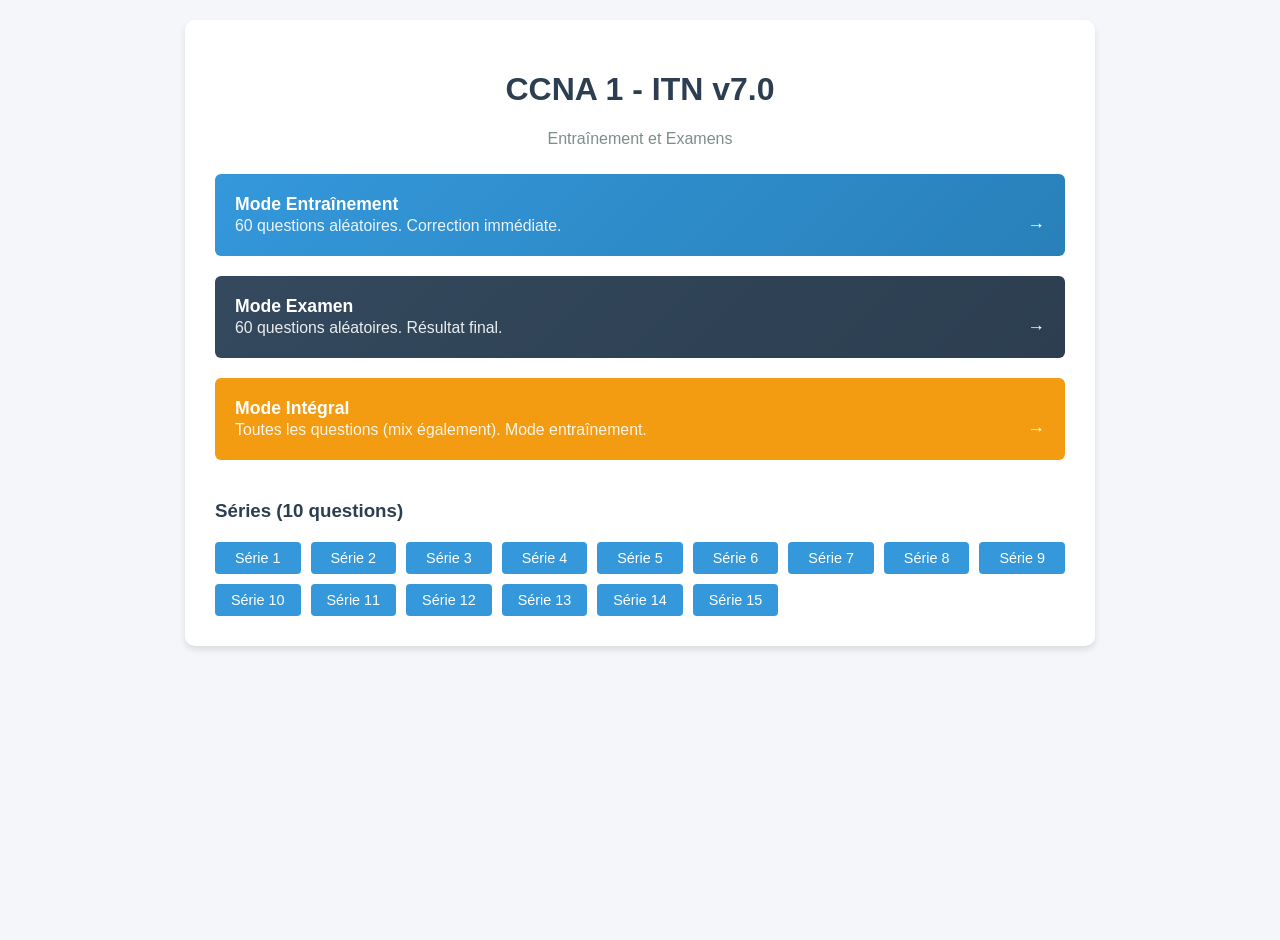
==== commit 3899427d: "Add Mode Integral (All Questions)" ====
--- a/index.html
+++ b/index.html
@@ -85,14 +85,19 @@
         <h1>CCNA 1 - ITN v7.0</h1>
         <p style="text-align:center; color:#7f8c8d;">Entra&icirc;nement et Examens</p>
         
-        <button class="btn btn-mode bg-train" onclick="startQuiz('training')">
+        <button class="btn btn-mode bg-train" onclick="startQuiz('training', 60)">
             <strong>Mode Entra&icirc;nement</strong><br>
             <span style="font-size:0.9em; font-weight:normal; opacity:0.9;">60 questions al&eacute;atoires. Correction imm&eacute;diate.</span>
         </button>
         
-        <button class="btn btn-mode bg-exam" onclick="startQuiz('exam')">
+        <button class="btn btn-mode bg-exam" onclick="startQuiz('exam', 60)">
             <strong>Mode Examen</strong><br>
             <span style="font-size:0.9em; font-weight:normal; opacity:0.9;">60 questions al&eacute;atoires. R&eacute;sultat final.</span>
+        </button>
+
+        <button class="btn btn-mode bg-series" onclick="startQuiz('training', 'all')">
+            <strong>Mode Int&eacute;gral</strong><br>
+            <span style="font-size:0.9em; font-weight:normal; opacity:0.9;">Toutes les questions (mix &eacute;galement). Mode entra&icirc;nement.</span>
         </button>
         
         <div style="margin-top:30px;">
@@ -4438,11 +4443,16 @@
             document.getElementById('view-result').style.display = 'none';
         }
 
-        function startQuiz(mode) {
+        function startQuiz(mode, count) {
             currentMode = mode;
-            // Shuffle and take 60 for both modes, as requested by user ("refait le mode examen et entrainement mais avec 60 question... mixtent et melanger a chaque fois")
-            currentQuestions = [...allQuestions].sort(() => 0.5 - Math.random()).slice(0, 60);
-
+            // Shuffle
+            const shuffled = [...allQuestions].sort(() => 0.5 - Math.random());
+            
+            if(count === 'all') {
+                currentQuestions = shuffled;
+            } else {
+                currentQuestions = shuffled.slice(0, count);
+            }
             initSession();
         }
 
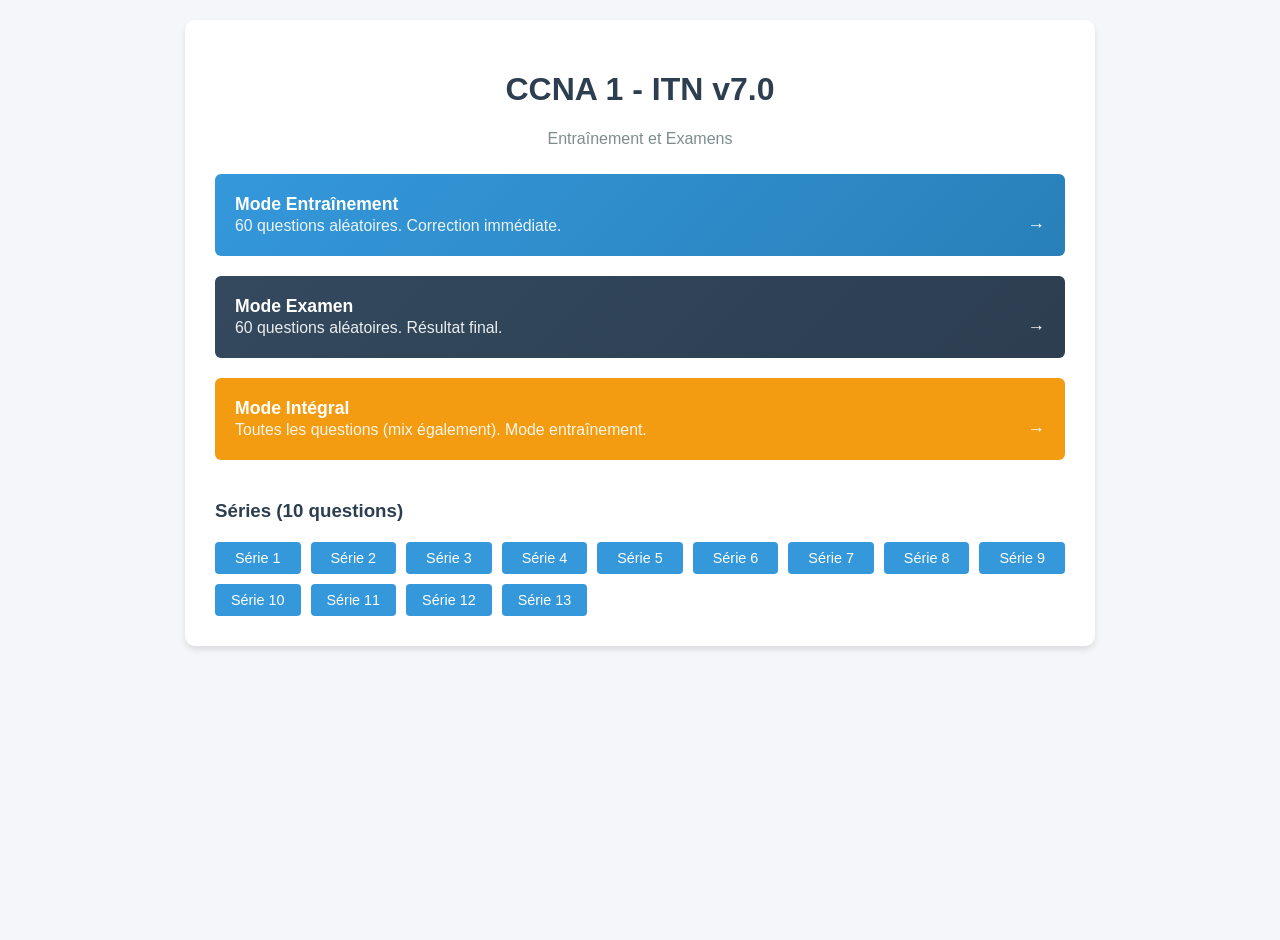
==== commit 15bc839f: "Fix: Repaired broken questions (48, 122, 142) and filtered unsupported types" ====
--- a/index.html
+++ b/index.html
@@ -1652,14 +1652,29 @@
     },
     {
         "id":  "48",
-        "type":  "info",
-        "text":  "Reportez-vous à l’illustration.Hôte B sur le sous-réseau Enseignants transmet un paquet à l’hôte D sur le sous-réseau Students. Quelles adresses de couche 2 et de couche 3 sont contenues dans les PDU qui sont transmises de l’hôte B au routeur?\u003cdiv class=\u0027question-extras\u0027\u003e\u003c/p\u003e\n\u003cfigure id=\"attachment_2003\" aria-describedby=\"caption-attachment-2003\" style=\"width: 720px\" class=\"wp-caption aligncenter\"\u003e\u003cfigcaption id=\"caption-attachment-2003\" class=\"wp-caption-text\"\u003eCCNA 1 ITN (Version 7.00) \u0026#8211; Examen final ITNv7 Réponses Français 53\u003c/figcaption\u003e\u003c/figure\u003e\n\u003cp\u003e\u003cspan class=\"correct_answer\"\u003eAdresse de destination de la couche 2 = 00-00-0c-94-36-ab Adresse source de la\u003cbr /\u003e\ncouche 2 = 00-00-0c-94-36-bb Adresse de destination de la\u003cbr /\u003e\ncouche 3 = 172.16.20.200 Adresse source de la\u003cbr /\u003e\ncouche 3 = 172.16.10.200\u003c/span\u003e\u003c/p\u003e\n\u003cp\u003eAdresse de destination de la couche 2 = 00-00-0c-94-36-cd Adresse source de la\u003cbr /\u003e\ncouche 2 = 00-00-0c-94-36-bb Adresse de destination de la\u003cbr /\u003e\ncouche 3 = 172.16.20.99 Adresse source de la\u003cbr /\u003e\ncouche 3 = 172.16.10.200\u003c/p\u003e\n\u003cp\u003eAdresse de destination de la couche 2 = 00-00-0c-94-36-dd Adresse source de la\u003cbr /\u003e\ncouche 2 = 00-00-0c-94-36-bb Adresse de destination de la\u003cbr /\u003e\ncouche 3 = 172.16.20.200 Adresse source de la\u003cbr /\u003e\ncouche 3 = 172.16.10.200\u003c/p\u003e\n\u003cp\u003eAdresse de destination de la couche 2 = 00-00-0c-94-36-ab Adresse source de la\u003cbr /\u003e\ncouche 2 = 00-00-0c-94-36-bb Adresse de destination de la\u003cbr /\u003e\ncouche 3 = 172.16.20.200 Adresse source de la\u003cbr /\u003e\ncouche 3 = 172.16.100.200\u003c/p\u003e\n\u003cp\u003e\u003c/div\u003e",
-        "matching":  [
-
-                     ],
-        "multi":  false,
-        "options":  [
-
+        "type":  "quiz",
+        "text":  "Reportez-vous à l’illustration. Hôte B sur le sous-réseau Enseignants transmet un paquet à l’hôte D sur le sous-réseau Students. Quelles adresses de couche 2 et de couche 3 sont contenues dans les PDU qui sont transmises de l’hôte B au routeur?",
+        "matching":  [
+
+                     ],
+        "multi":  false,
+        "options":  [
+                        {
+                            "text":  "Adresse de destination de la couche 2 = 00-00-0c-94-36-ab Adresse source de la couche 2 = 00-00-0c-94-36-bb Adresse de destination de la couche 3 = 172.16.20.200 Adresse source de la couche 3 = 172.16.10.200",
+                            "isCorrect":  true
+                        },
+                        {
+                            "text":  "Adresse de destination de la couche 2 = 00-00-0c-94-36-cd Adresse source de la couche 2 = 00-00-0c-94-36-bb Adresse de destination de la couche 3 = 172.16.20.99 Adresse source de la couche 3 = 172.16.10.200",
+                            "isCorrect":  false
+                        },
+                        {
+                            "text":  "Adresse de destination de la couche 2 = 00-00-0c-94-36-dd Adresse source de la couche 2 = 00-00-0c-94-36-bb Adresse de destination de la couche 3 = 172.16.20.200 Adresse source de la couche 3 = 172.16.10.200",
+                            "isCorrect":  false
+                        },
+                        {
+                            "text":  "Adresse de destination de la couche 2 = 00-00-0c-94-36-ab Adresse source de la couche 2 = 00-00-0c-94-36-bb Adresse de destination de la couche 3 = 172.16.20.200 Adresse source de la couche 3 = 172.16.100.200",
+                            "isCorrect":  false
+                        }
                     ],
         "explanation":  "",
         "image":  "https://ccnareponses.com/wp-content/uploads/2021/12/2021-11-12_000249.jpg"
@@ -2253,20 +2268,6 @@
                     ],
         "explanation":  "",
         "image":  null
-    },
-    {
-        "id":  "67",
-        "type":  "info",
-        "text":  "Quel connecteur est utilisé avec le câblage à paires torsadées dans un réseau local Ethernet?\u003cdiv class=\u0027question-extras\u0027\u003e\u003cbr /\u003e\n\u003c/p\u003e\n\u003cp\u003e\u003c/div\u003e",
-        "matching":  [
-
-                     ],
-        "multi":  false,
-        "options":  [
-
-                    ],
-        "explanation":  "",
-        "image":  "https://ccnareponses.com/wp-content/uploads/2021/12/2021-12-20_220954.jpg"
     },
     {
         "id":  "68",
@@ -3817,14 +3818,29 @@
     },
     {
         "id":  "122",
-        "type":  "info",
-        "text":  "Quel masque de sous-réseau faut-il utiliser si un réseau IPv4 comporte 40 terminaux nécessitant des adresses IP et que l’on veut éviter de gaspiller l’espace d’adressage ?\u003cdiv class=\u0027question-extras\u0027\u003e\u003c/p\u003e\n\u003cul\u003e\n\u003cli\u003e255.255.255.0\u003c/li\u003e\n\u003cli\u003e255.255.255.240\u003c/li\u003e\n\u003cli\u003e255.255.255.128\u003c/li\u003e\n\u003cli\u003e\u003cspan style=\"color: #ff0000;\"\u003e\u003c/div\u003e",
-        "matching":  [
-
-                     ],
-        "multi":  false,
-        "options":  [
-
+        "type":  "quiz",
+        "text":  "Quel masque de sous-réseau faut-il utiliser si un réseau IPv4 comporte 40 terminaux nécessitant des adresses IP et que l’on veut éviter de gaspiller l’espace d’adressage ?",
+        "matching":  [
+
+                     ],
+        "multi":  false,
+        "options":  [
+                        {
+                            "text":  "255.255.255.0",
+                            "isCorrect":  false
+                        },
+                        {
+                            "text":  "255.255.255.240",
+                            "isCorrect":  false
+                        },
+                        {
+                            "text":  "255.255.255.128",
+                            "isCorrect":  false
+                        },
+                        {
+                            "text":  "255.255.255.192",
+                            "isCorrect":  true
+                        }
                     ],
         "explanation":  "",
         "image":  null
@@ -4176,14 +4192,25 @@
     },
     {
         "id":  "142",
-        "type":  "info",
-        "text":  "Un administrateur réseau ajoute un nouveau réseau local à une succursale. Le nouveau LAN doit prendre en charge 25 appareils connectés. Quel est le plus petit masque de réseau que l’administrateur réseau peut utiliser pour le nouveau réseau ?\u003cdiv class=\u0027question-extras\u0027\u003e\u003c/p\u003e\n\u003cul\u003e\n\u003cli\u003e255.255.255.128\u003c/li\u003e\n\u003cli\u003e255.255.255.192\u003c/li\u003e\n\u003cli\u003e\u003cspan style=\"color: #ff0000;\"\u003e\u003c/div\u003e",
-        "matching":  [
-
-                     ],
-        "multi":  false,
-        "options":  [
-
+        "type":  "quiz",
+        "text":  "Un administrateur réseau ajoute un nouveau réseau local à une succursale. Le nouveau LAN doit prendre en charge 25 appareils connectés. Quel est le plus petit masque de réseau que l’administrateur réseau peut utiliser pour le nouveau réseau ?",
+        "matching":  [
+
+                     ],
+        "multi":  false,
+        "options":  [
+                        {
+                            "text":  "255.255.255.128",
+                            "isCorrect":  false
+                        },
+                        {
+                            "text":  "255.255.255.192",
+                            "isCorrect":  false
+                        },
+                        {
+                            "text":  "255.255.255.224",
+                            "isCorrect":  true
+                        }
                     ],
         "explanation":  "",
         "image":  null
@@ -4401,20 +4428,6 @@
                             "text":  "\u003ca href=\"#\" data-tab=\"tab-2-ccna-3\"\u003eCCNA 3\u003c/a\u003e",
                             "isCorrect":  false
                         }
-                    ],
-        "explanation":  "",
-        "image":  null
-    },
-    {
-        "id":  "255",
-        "type":  "info",
-        "text":  "255.255.192\u003cdiv class=\u0027question-extras\u0027\u003e\u003c/span\u003e\u003c/li\u003e\n\u003cli\u003e255.255.255.224\u003c/li\u003e\n\u003c/ul\u003e\n\u003cp\u003e\u003c/div\u003e",
-        "matching":  [
-
-                     ],
-        "multi":  false,
-        "options":  [
-
                     ],
         "explanation":  "",
         "image":  null
@@ -4428,7 +4441,9 @@
 
         // Init Series Buttons
         const seriesCont = document.getElementById('series-list');
-        const totalSeries = Math.ceil(allQuestions.length / 10);
+        // Filter out broken "info" questions (Matching/DragDrop not supported)
+        const validQuestions = allQuestions.filter(q => q.type !== 'info');
+        const totalSeries = Math.ceil(validQuestions.length / 10);
         for(let i=1; i<=totalSeries; i++) {
             const b = document.createElement('button');
             b.className = 'btn-mini bg-series';
@@ -4446,7 +4461,7 @@
         function startQuiz(mode, count) {
             currentMode = mode;
             // Shuffle
-            const shuffled = [...allQuestions].sort(() => 0.5 - Math.random());
+            const shuffled = [...validQuestions].sort(() => 0.5 - Math.random());
             
             if(count === 'all') {
                 currentQuestions = shuffled;
@@ -4458,8 +4473,9 @@
 
         function startSeries(n) {
             currentMode = 'training'; // Series are usually training
+            // Filtered questions are used for Series too
             const start = (n-1)*10;
-            currentQuestions = allQuestions.slice(start, start+10);
+            currentQuestions = validQuestions.slice(start, start+10);
             initSession();
         }
 
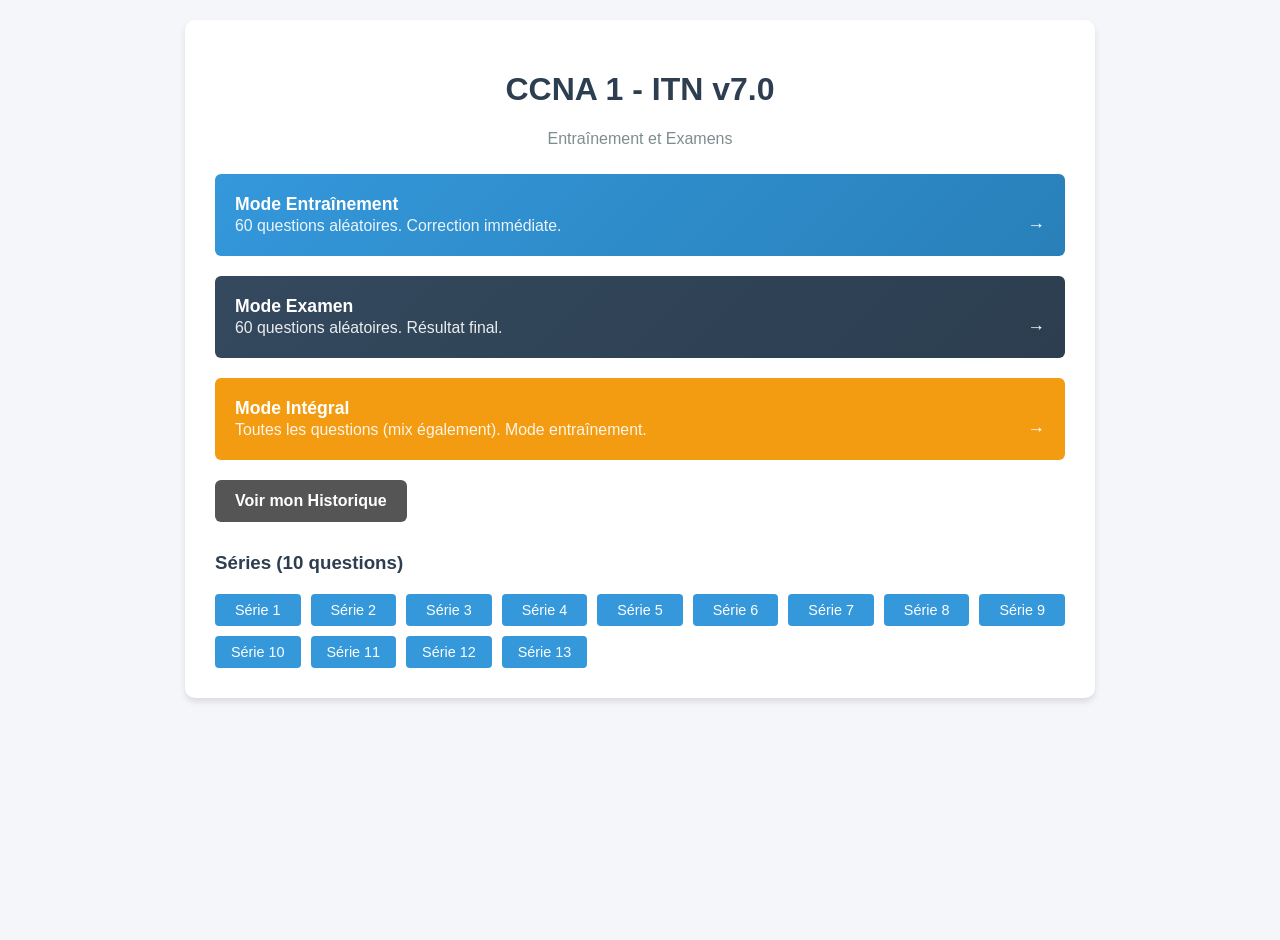
==== commit 4e3c7a20: "Fix quiz answers: Correct Q14, repair Q104-161, and remove junk data in Q161" ====
--- a/index.html
+++ b/index.html
@@ -1,4 +1,4 @@
-﻿<!DOCTYPE html>
+<!DOCTYPE html>
 <html lang="fr">
 <head>
     <meta charset="UTF-8">
@@ -99,11 +99,24 @@
             <strong>Mode Int&eacute;gral</strong><br>
             <span style="font-size:0.9em; font-weight:normal; opacity:0.9;">Toutes les questions (mix &eacute;galement). Mode entra&icirc;nement.</span>
         </button>
+
+        <button class="btn" style="background:#555; margin-top:10px;" onclick="showHistory()">
+            <strong>Voir mon Historique</strong>
+        </button>
         
         <div style="margin-top:30px;">
             <h3>S&eacute;ries (10 questions)</h3>
             <div class="series-grid" id="series-list"></div>
         </div>
+    </div>
+    
+    <!-- HISTORY OVERLAY -->
+    <div id="view-history" style="display:none; position:fixed; top:50%; left:50%; transform:translate(-50%, -50%); width:90%; max-width:600px; max-height:80vh; background:white; padding:20px; border-radius:10px; box-shadow:0 0 20px rgba(0,0,0,0.3); z-index:1000; overflow-y:auto;">
+        <div style="display:flex; justify-content:space-between; align-items:center;">
+            <h2 style="margin:0;">Mon Historique</h2>
+            <button onclick="showHistory()" style="background:transparent; border:none; font-size:1.5em; cursor:pointer;">&times;</button>
+        </div>
+        <div id="history-list" style="margin-top:20px;"></div>
     </div>
 
     <!-- QUIZ -->
@@ -139,14 +152,14 @@
     {
         "id":  "1",
         "type":  "quiz",
-        "text":  "Un administrateur a défini un compte d’utilisateur local avec un mot de passe secret sur le routeur R1 pour être utiliser avec SSH. Quelles sont les trois étapes supplémentaires nécessaires pour configurer R1 pour accepter uniquement les connexions SSH chiffrées ? (Choisissez trois réponses.)\u003cdiv class=\u0027question-extras\u0027\u003e\u003c/p\u003e\n\n\u003cp\u003e\u003c/div\u003e",
+        "text":  "Un administrateur a d�fini un compte d�utilisateur local avec un mot de passe secret sur le routeur R1 pour �tre utiliser avec SSH. Quelles sont les trois �tapes suppl�mentaires n�cessaires pour configurer R1 pour accepter uniquement les connexions SSH chiffr�es ? (Choisissez trois r�ponses.)\u003cdiv class=\u0027question-extras\u0027\u003e\u003c/p\u003e\n\n\u003cp\u003e\u003c/div\u003e",
         "matching":  [
 
                      ],
         "multi":  true,
         "options":  [
                         {
-                            "text":  "Activez les sessions SSH entrantes à l’aide des commandes de ligne VTY.",
+                            "text":  "Activez les sessions SSH entrantes � l�aide des commandes de ligne VTY.",
                             "isCorrect":  true
                         },
                         {
@@ -154,7 +167,7 @@
                             "isCorrect":  true
                         },
                         {
-                            "text":  "Générez des clés pré-partagées bidirectionnelles.",
+                            "text":  "G�n�rez des cl�s pr�-partag�es bidirectionnelles.",
                             "isCorrect":  false
                         },
                         {
@@ -162,28 +175,28 @@
                             "isCorrect":  false
                         },
                         {
-                            "text":  "Activez les sessions Telnet entrantes à l’aide des commandes de ligne VTY.",
-                            "isCorrect":  false
-                        },
-                        {
-                            "text":  "Générer les clés SSH.",
-                            "isCorrect":  true
-                        }
-                    ],
-        "explanation":  "",
+                            "text":  "Activez les sessions Telnet entrantes � l�aide des commandes de ligne VTY.",
+                            "isCorrect":  false
+                        },
+                        {
+                            "text":  "G�n�rer les cl�s SSH.",
+                            "isCorrect":  true
+                        }
+                    ],
+        "explanation":  "Pour configurer SSH, un routeur n�cessite un nom de domaine IP pour g�n�rer les cl�s de chiffrement RSA. Une fois les cl�s g�n�r�es (\u0027crypto key generate rsa\u0027), l\u0027activation du protocole SSH sur les lignes VTY (\u0027transport input ssh\u0027) est indispensable pour autoriser uniquement les connexions s�curis�es et remplacer Telnet.",
         "image":  null
     },
     {
         "id":  "2",
         "type":  "quiz",
-        "text":  "Que sont les protocoles propriétaires ?\u003cdiv class=\u0027question-extras\u0027\u003e\u003c/p\u003e\n\n\u003cp\u003e\u003cbr /\u003e\u003c/div\u003e",
-        "matching":  [
-
-                     ],
-        "multi":  false,
-        "options":  [
-                        {
-                            "text":  "Des protocoles qui peuvent être librement utilisés par toute entreprise ou tout fournisseur",
+        "text":  "Que sont les protocoles propri�taires ?\u003cdiv class=\u0027question-extras\u0027\u003e\u003c/p\u003e\n\n\u003cp\u003e\u003cbr /\u003e\u003c/div\u003e",
+        "matching":  [
+
+                     ],
+        "multi":  false,
+        "options":  [
+                        {
+                            "text":  "Des protocoles qui peuvent �tre librement utilis�s par toute entreprise ou tout fournisseur",
                             "isCorrect":  false
                         },
                         {
@@ -191,29 +204,29 @@
                             "isCorrect":  false
                         },
                         {
-                            "text":  "Des protocoles développés par des entreprises qui contrôlent leur définition et leur fonctionnement",
-                            "isCorrect":  true
-                        },
-                        {
-                            "text":  "Des protocoles développés par des organismes privés pour fonctionner avec du matériel provenant de tout fournisseur",
-                            "isCorrect":  false
-                        }
-                    ],
-        "explanation":  "Les protocoles propriétaires ont leur définition et leur fonctionnement contrôlés par une entreprise ou un fournisseur. Certains d’entre eux peuvent être utilisés par différentes organisations avec l’autorisation du propriétaire. La suite de protocoles TCP/IP est une norme ouverte et non un protocole propriétaire.",
+                            "text":  "Des protocoles d�velopp�s par des entreprises qui contr�lent leur d�finition et leur fonctionnement",
+                            "isCorrect":  true
+                        },
+                        {
+                            "text":  "Des protocoles d�velopp�s par des organismes priv�s pour fonctionner avec du mat�riel provenant de tout fournisseur",
+                            "isCorrect":  false
+                        }
+                    ],
+        "explanation":  "Les protocoles propri�taires ont leur d�finition et leur fonctionnement contr�l�s par une entreprise ou un fournisseur. Certains d�entre eux peuvent �tre utilis�s par diff�rentes organisations avec l�autorisation du propri�taire. La suite de protocoles TCP/IP est une norme ouverte et non un protocole propri�taire.",
         "image":  null
     },
     {
         "id":  "3",
         "type":  "matching",
-        "text":  "Reliez chaque description au terme correspondant. (Les options ne sont pas toutes utilisées.)\u003cdiv class=\u0027question-extras\u0027\u003e\u003c/p\u003e\n\u003cp\u003e\u003c/p\u003e\n\n\u003cp\u003e\u003c/div\u003e",
+        "text":  "Reliez chaque description au terme correspondant. (Les options ne sont pas toutes utilis�es.)\u003cdiv class=\u0027question-extras\u0027\u003e\u003c/p\u003e\n\u003cp\u003e\u003c/p\u003e\n\n\u003cp\u003e\u003c/div\u003e",
         "matching":  [
                          {
                              "term":  "Dimensionnement des messages",
-                             "definition":  "Processus consistant à décomposer un message long en parties distinctes avant de les envoyer sur le réseau"
+                             "definition":  "Processus consistant � d�composer un message long en parties distinctes avant de les envoyer sur le r�seau"
                          },
                          {
                              "term":  "Encapsulation des messages",
-                             "definition":  "Processus consistant à placer un format de message à l’intérieur d’un autre"
+                             "definition":  "Processus consistant � placer un format de message � l�int�rieur d�un autre"
                          },
                          {
                              "term":  "Codage des messages",
@@ -224,13 +237,13 @@
         "options":  [
 
                     ],
-        "explanation":  "\u003cstrong\u003eCorrespondance correcte :\u003c/strong\u003e\u003cbr\u003e\u003ctable\u003e\n\u003ctbody\u003e\n\u003ctr\u003e\n\u003ctd\u003eDimensionnement des messages\u003c/td\u003e\n\u003ctd\u003eProcessus consistant à décomposer un message long en parties distinctes avant de les envoyer sur le réseau\u003c/td\u003e\n\u003c/tr\u003e\n\u003ctr\u003e\n\u003ctd\u003eEncapsulation des messages\u003c/td\u003e\n\u003ctd\u003eProcessus consistant à placer un format de message à l\u0026rsquo;intérieur d\u0026rsquo;un autre\u003c/td\u003e\n\u003c/tr\u003e\n\u003ctr\u003e\n\u003ctd\u003eCodage des messages\u003c/td\u003e\n\u003ctd\u003eProcessus permettant de convertir des informations dans un format acceptable pour la transmission\u003c/td\u003e\n\u003c/tr\u003e\n\u003c/tbody\u003e\n\u003c/table\u003e",
+        "explanation":  "\u003cstrong\u003eCorrespondance correcte :\u003c/strong\u003e\u003cbr\u003e\u003ctable\u003e\n\u003ctbody\u003e\n\u003ctr\u003e\n\u003ctd\u003eDimensionnement des messages\u003c/td\u003e\n\u003ctd\u003eProcessus consistant � d�composer un message long en parties distinctes avant de les envoyer sur le r�seau\u003c/td\u003e\n\u003c/tr\u003e\n\u003ctr\u003e\n\u003ctd\u003eEncapsulation des messages\u003c/td\u003e\n\u003ctd\u003eProcessus consistant � placer un format de message � l\u0026rsquo;int�rieur d\u0026rsquo;un autre\u003c/td\u003e\n\u003c/tr\u003e\n\u003ctr\u003e\n\u003ctd\u003eCodage des messages\u003c/td\u003e\n\u003ctd\u003eProcessus permettant de convertir des informations dans un format acceptable pour la transmission\u003c/td\u003e\n\u003c/tr\u003e\n\u003c/tbody\u003e\n\u003c/table\u003e",
         "image":  "https://ccnareponses.com/wp-content/uploads/2021/12/2024-10-14_061913.jpg"
     },
     {
         "id":  "4",
         "type":  "quiz",
-        "text":  "Un administrateur réseau ajoute un nouveau réseau local à une filiale. Le nouveau réseau local doit prendre en charge 4 périphériques connectés. Quel est le plus petit masque réseau que l’administrateur réseau peut utiliser pour le nouveau réseau?\u003cdiv class=\u0027question-extras\u0027\u003e\u003c/p\u003e\n\n\u003cp\u003e\u003c/div\u003e",
+        "text":  "Un administrateur r�seau ajoute un nouveau r�seau local � une filiale. Le nouveau r�seau local doit prendre en charge 4 p�riph�riques connect�s. Quel est le plus petit masque r�seau que l�administrateur r�seau peut utiliser pour le nouveau r�seau?\u003cdiv class=\u0027question-extras\u0027\u003e\u003c/p\u003e\n\n\u003cp\u003e\u003c/div\u003e",
         "matching":  [
 
                      ],
@@ -253,79 +266,79 @@
                             "isCorrect":  false
                         }
                     ],
-        "explanation":  "",
+        "explanation":  "Un masque de 255.255.255.248 (/29) alloue 3 bits pour les h�tes, offrant ainsi 6 adresses utilisables (2^3 - 2). Cela suffit parfaitement pour 4 p�riph�riques tout en minimisant le gaspillage d\u0027adresses, contrairement au /27 (30 h�tes) qui est trop grand ou au /30 (2 h�tes) qui est trop petit.",
         "image":  null
     },
     {
         "id":  "5",
         "type":  "quiz",
-        "text":  "À quoi sert le glissement de fenêtre TCP ?\u003cdiv class=\u0027question-extras\u0027\u003e\u003c/p\u003e\r\n\r\n\r\n\n\u003c/div\u003e\n\n\n\n\u003cp\u003e\u003c/div\u003e",
-        "matching":  [
-
-                     ],
-        "multi":  false,
-        "options":  [
-                        {
-                            "text":  "À mettre fin à une communication une fois la transmission des données complète",
-                            "isCorrect":  false
-                        },
-                        {
-                            "text":  "À demander à une source de réduire la vitesse à laquelle elle transmet les données",
-                            "isCorrect":  true
-                        },
-                        {
-                            "text":  "À informer une source qu’elle doit retransmettre les données à partir d’un point particulier",
-                            "isCorrect":  false
-                        },
-                        {
-                            "text":  "À s’assurer que les segments parviennent à la destination dans l’ordre",
-                            "isCorrect":  false
-                        }
-                    ],
-        "explanation":  "Le mécanisme de glissement de fenêtre TCP permet à un périphérique de destination de demander à une source de ralentir la transmission. Pour ce faire, il réduit la valeur contenue dans le champ de taille de fenêtre du segment. Ce sont les accusés de réception qui servent à demander la retransmission à partir d’un point particulier. Ce sont les numéros d’ordre qui servent à s’assurer que les segments arrivent dans le bon ordre. Enfin, c’est un bit de contrôle FIN qui sert à mettre fin à une session de communication.",
+        "text":  "� quoi sert le glissement de fen�tre TCP ?\u003cdiv class=\u0027question-extras\u0027\u003e\u003c/p\u003e\r\n\r\n\r\n\n\u003c/div\u003e\n\n\n\n\u003cp\u003e\u003c/div\u003e",
+        "matching":  [
+
+                     ],
+        "multi":  false,
+        "options":  [
+                        {
+                            "text":  "� mettre fin � une communication une fois la transmission des donn�es compl�te",
+                            "isCorrect":  false
+                        },
+                        {
+                            "text":  "� demander � une source de r�duire la vitesse � laquelle elle transmet les donn�es",
+                            "isCorrect":  true
+                        },
+                        {
+                            "text":  "� informer une source qu�elle doit retransmettre les donn�es � partir d�un point particulier",
+                            "isCorrect":  false
+                        },
+                        {
+                            "text":  "� s�assurer que les segments parviennent � la destination dans l�ordre",
+                            "isCorrect":  false
+                        }
+                    ],
+        "explanation":  "Le m�canisme de glissement de fen�tre TCP permet � un p�riph�rique de destination de demander � une source de ralentir la transmission. Pour ce faire, il r�duit la valeur contenue dans le champ de taille de fen�tre du segment. Ce sont les accus�s de r�ception qui servent � demander la retransmission � partir d�un point particulier. Ce sont les num�ros d�ordre qui servent � s�assurer que les segments arrivent dans le bon ordre. Enfin, c�est un bit de contr�le FIN qui sert � mettre fin � une session de communication.",
         "image":  null
     },
     {
         "id":  "6",
         "type":  "quiz",
-        "text":  "Des données sont envoyées depuis un ordinateur source vers un serveur de destination. Quelles sont les trois affirmations qui décrivent la fonction TCP ou UDP dans cette situation ? (Choisissez trois réponses.)\u003cdiv class=\u0027question-extras\u0027\u003e\u003c/p\u003e\n\n\n\u003cp\u003e\u003c/div\u003e",
+        "text":  "Des donn�es sont envoy�es depuis un ordinateur source vers un serveur de destination. Quelles sont les trois affirmations qui d�crivent la fonction TCP ou UDP dans cette situation ? (Choisissez trois r�ponses.)\u003cdiv class=\u0027question-extras\u0027\u003e\u003c/p\u003e\n\n\n\u003cp\u003e\u003c/div\u003e",
         "matching":  [
 
                      ],
         "multi":  true,
         "options":  [
                         {
-                            "text":  "Le champ Port source identifie l’application ou le service actif qui traitera les données renvoyées à l’ordinateur.",
-                            "isCorrect":  true
-                        },
-                        {
-                            "text":  "Le processus TCP exécuté sur l’ordinateur sélectionne le port de destination de façon aléatoire lors de l’établissement d’une session via le serveur.",
-                            "isCorrect":  false
-                        },
-                        {
-                            "text":  "Des segments UDP sont encapsulés dans des paquets IP pour le transport via le réseau.",
-                            "isCorrect":  true
-                        },
-                        {
-                            "text":  "Le numéro de port source TCP identifie l’hôte émetteur sur le réseau.",
-                            "isCorrect":  false
-                        },
-                        {
-                            "text":  "Le numéro de port de destination UDP identifie l’application ou le service du serveur destiné au traitement des données.",
-                            "isCorrect":  true
-                        },
-                        {
-                            "text":  "TCP est le protocole le plus adapté lorsqu’une fonction requiert une surcharge réseau plus faible.",
-                            "isCorrect":  false
-                        }
-                    ],
-        "explanation":  "Les numéros de port de couche 4 identifient l’application ou le service qui gérera les données. Le numéro de port source est ajouté par l’appareil expéditeur et sera le numéro de port de destination lorsque les informations demandées seront renvoyées. Les segments de couche 4 sont encapsulés dans des paquets IP. UDP, et non TCP, est utilisé lorsqu’une faible surcharge est nécessaire. Une adresse IP source, et non un numéro de port source TCP, identifie l’hôte expéditeur sur le réseau. Les numéros de port de destination sont des ports spécifiques qu’une application serveur ou un service surveille pour les demandes.",
+                            "text":  "Le champ Port source identifie l�application ou le service actif qui traitera les donn�es renvoy�es � l�ordinateur.",
+                            "isCorrect":  true
+                        },
+                        {
+                            "text":  "Le processus TCP ex�cut� sur l�ordinateur s�lectionne le port de destination de fa�on al�atoire lors de l��tablissement d�une session via le serveur.",
+                            "isCorrect":  false
+                        },
+                        {
+                            "text":  "Des segments UDP sont encapsul�s dans des paquets IP pour le transport via le r�seau.",
+                            "isCorrect":  true
+                        },
+                        {
+                            "text":  "Le num�ro de port source TCP identifie l�h�te �metteur sur le r�seau.",
+                            "isCorrect":  false
+                        },
+                        {
+                            "text":  "Le num�ro de port de destination UDP identifie l�application ou le service du serveur destin� au traitement des donn�es.",
+                            "isCorrect":  true
+                        },
+                        {
+                            "text":  "TCP est le protocole le plus adapt� lorsqu�une fonction requiert une surcharge r�seau plus faible.",
+                            "isCorrect":  false
+                        }
+                    ],
+        "explanation":  "Les num�ros de port de couche�4 identifient l�application ou le service qui g�rera les donn�es. Le num�ro de port source est ajout� par l�appareil exp�diteur et sera le num�ro de port de destination lorsque les informations demand�es seront renvoy�es. Les segments de couche 4 sont encapsul�s dans des paquets IP. UDP, et non TCP, est utilis� lorsqu�une faible surcharge est n�cessaire. Une adresse IP source, et non un num�ro de port source TCP, identifie l�h�te exp�diteur sur le r�seau. Les num�ros de port de destination sont des ports sp�cifiques qu�une application serveur ou un service surveille pour les demandes.",
         "image":  null
     },
     {
         "id":  "7",
         "type":  "quiz",
-        "text":  "Un serveur reçoit un paquet client. Le numéro de port de destination du paquet est 69. Quelle application de service le client demande-t-il?\u003cdiv class=\u0027question-extras\u0027\u003e\u003c/p\u003e\n\n\u003cp\u003e\u003c/div\u003e",
+        "text":  "Un serveur re�oit un paquet client. Le num�ro de port de destination du paquet est 69. Quelle application de service le client demande-t-il?\u003cdiv class=\u0027question-extras\u0027\u003e\u003c/p\u003e\n\n\u003cp\u003e\u003c/div\u003e",
         "matching":  [
 
                      ],
@@ -348,75 +361,75 @@
                             "isCorrect":  false
                         }
                     ],
-        "explanation":  "",
+        "explanation":  "Le port 69, utilisant le protocole UDP, est le port standard r�serv� � l\u0027application TFTP (Trivial File Transfer Protocol). TFTP est couramment utilis� pour transf�rer des fichiers de configuration ou des images IOS de mani�re simplifi�e vers des p�riph�riques r�seau, contrairement au DNS (53) ou au SMTP (25).",
         "image":  null
     },
     {
         "id":  "8",
         "type":  "quiz",
-        "text":  "Quelle caractéristique décrit un cheval de Troie?\u003cdiv class=\u0027question-extras\u0027\u003e\u003c/p\u003e\n\n\u003cp\u003e\u003c/div\u003e",
-        "matching":  [
-
-                     ],
-        "multi":  false,
-        "options":  [
-                        {
-                            "text":  "logiciel ou code malveillant s’exécutant sur un périphérique final",
-                            "isCorrect":  true
-                        },
-                        {
-                            "text":  "l’utilisation d’informations d’identification volées pour accéder à des données privées",
-                            "isCorrect":  false
-                        },
-                        {
-                            "text":  "une attaque qui ralentit ou bloque un périphérique ou un service réseau",
-                            "isCorrect":  false
-                        },
-                        {
-                            "text":  "un périphérique réseau qui filtre l’accès et le trafic entrant dans un réseau",
-                            "isCorrect":  false
-                        }
-                    ],
-        "explanation":  "",
+        "text":  "Quelle caract�ristique d�crit un cheval de Troie?\u003cdiv class=\u0027question-extras\u0027\u003e\u003c/p\u003e\n\n\u003cp\u003e\u003c/div\u003e",
+        "matching":  [
+
+                     ],
+        "multi":  false,
+        "options":  [
+                        {
+                            "text":  "logiciel ou code malveillant s�ex�cutant sur un p�riph�rique final",
+                            "isCorrect":  true
+                        },
+                        {
+                            "text":  "l�utilisation d�informations d�identification vol�es pour acc�der � des donn�es priv�es",
+                            "isCorrect":  false
+                        },
+                        {
+                            "text":  "une attaque qui ralentit ou bloque un p�riph�rique ou un service r�seau",
+                            "isCorrect":  false
+                        },
+                        {
+                            "text":  "un p�riph�rique r�seau qui filtre l�acc�s et le trafic entrant dans un r�seau",
+                            "isCorrect":  false
+                        }
+                    ],
+        "explanation":  "Un cheval de Troie est un type de logiciel malveillant qui se d�guise en programme l�gitime pour inciter l\u0027utilisateur � l\u0027installer. Contrairement aux virus, il ne se reproduit pas de lui-m�me, mais il ouvre souvent une porte d�rob�e (backdoor) permettant � un attaquant de prendre le contr�le du syst�me.",
         "image":  null
     },
     {
         "id":  "9",
         "type":  "quiz",
-        "text":  "Quels sont les deux problèmes qui peuvent être causés par un grand nombre de requêtes ARP et de messages de réponse? (Choisissez deux réponses.)\u003cdiv class=\u0027question-extras\u0027\u003e\u003c/p\u003e\n\n\u003cdiv class=\"message_box announce\"\u003e\u003c/div\u003e\n\u003cp\u003e\u003c/div\u003e",
+        "text":  "Quels sont les deux probl�mes qui peuvent �tre caus�s par un grand nombre de requ�tes ARP et de messages de r�ponse? (Choisissez deux r�ponses.)\u003cdiv class=\u0027question-extras\u0027\u003e\u003c/p\u003e\n\n\u003cdiv class=\"message_box announce\"\u003e\u003c/div\u003e\n\u003cp\u003e\u003c/div\u003e",
         "matching":  [
 
                      ],
         "multi":  true,
         "options":  [
                         {
-                            "text":  "Les commutateurs sont surchargés car ils concentrent tout le trafic des sous-réseaux connectés.",
-                            "isCorrect":  false
-                        },
-                        {
-                            "text":  "Tous les messages de requête ARP doivent être traités par tous les nœuds du réseau local.",
-                            "isCorrect":  true
-                        },
-                        {
-                            "text":  "Le réseau peut être saturé car les messages de réponse ARP ont une charge utile très importante grâce à l’adresse MAC de 48 bits et à l’adresse IP de 32 bits qu’ils contiennent.",
-                            "isCorrect":  false
-                        },
-                        {
-                            "text":  "La requête ARP est envoyée en tant que diffusion et inondera l’ensemble du sous-réseau.",
-                            "isCorrect":  true
-                        },
-                        {
-                            "text":  "Un grand nombre de messages de requête et de réponse ARP peuvent ralentir le processus de commutation, ce qui conduit le commutateur à apporter de nombreuses modifications dans sa table MAC.",
-                            "isCorrect":  false
-                        }
-                    ],
-        "explanation":  "Les requêtes ARP sont envoyées sous forme de diffusion :\u003cbr /\u003e\n(1) Tous les nœuds les recevront et ils seront traités par logiciel, interrompant le CPU.\u003cbr /\u003e\n(2) Le commutateur transmet (inonde) les diffusions de couche 2 vers tous les ports.\u003cbr /\u003e\nUn commutateur ne modifie pas sa table MAC en fonction des messages de demande ou de réponse ARP. Le commutateur remplit la table MAC en utilisant l’adresse MAC source de toutes les trames. La charge utile ARP est très petite et ne surcharge pas le commutateur.",
+                            "text":  "Les commutateurs sont surcharg�s car ils concentrent tout le trafic des sous-r�seaux connect�s.",
+                            "isCorrect":  false
+                        },
+                        {
+                            "text":  "Tous les messages de requ�te ARP doivent �tre trait�s par tous les n�uds du r�seau local.",
+                            "isCorrect":  true
+                        },
+                        {
+                            "text":  "Le r�seau peut �tre satur� car les messages de r�ponse ARP ont une charge utile tr�s importante gr�ce � l�adresse MAC de 48 bits et � l�adresse IP de 32 bits qu�ils contiennent.",
+                            "isCorrect":  false
+                        },
+                        {
+                            "text":  "La requ�te ARP est envoy�e en tant que diffusion et inondera l�ensemble du sous-r�seau.",
+                            "isCorrect":  true
+                        },
+                        {
+                            "text":  "Un grand nombre de messages de requ�te et de r�ponse ARP peuvent ralentir le processus de commutation, ce qui conduit le commutateur � apporter de nombreuses modifications dans sa table MAC.",
+                            "isCorrect":  false
+                        }
+                    ],
+        "explanation":  "Les requ�tes ARP sont envoy�es sous forme de diffusion�:\u003cbr /\u003e\n(1) Tous les n�uds les recevront et ils seront trait�s par logiciel, interrompant le CPU.\u003cbr /\u003e\n(2) Le commutateur transmet (inonde) les diffusions de couche 2 vers tous les ports.\u003cbr /\u003e\nUn commutateur ne modifie pas sa table MAC en fonction des messages de demande ou de r�ponse ARP. Le commutateur remplit la table MAC en utilisant l�adresse MAC source de toutes les trames. La charge utile ARP est tr�s petite et ne surcharge pas le commutateur.",
         "image":  null
     },
     {
         "id":  "10",
         "type":  "quiz",
-        "text":  "Quelle commande peut être utilisée sur un PC Windows pour afficher la configuration IP de cet ordinateur ?\u003cdiv class=\u0027question-extras\u0027\u003e\u003c/p\u003e\n\n\u003cp\u003e\u003c/div\u003e",
+        "text":  "Quelle commande peut �tre utilis�e sur un PC Windows pour afficher la configuration IP de cet ordinateur ?\u003cdiv class=\u0027question-extras\u0027\u003e\u003c/p\u003e\n\n\u003cp\u003e\u003c/div\u003e",
         "matching":  [
 
                      ],
@@ -439,65 +452,65 @@
                             "isCorrect":  false
                         }
                     ],
-        "explanation":  "",
+        "explanation":  "La commande \u0027ipconfig\u0027 est l\u0027outil standard sous Windows pour afficher rapidement la configuration IP actuelle, incluant l\u0027adresse IP, le masque et la passerelle. Pour des d�tails plus complets comme l\u0027adresse MAC ou les serveurs DNS, la variante \u0027ipconfig /all\u0027 serait utilis�e.",
         "image":  null
     },
     {
         "id":  "11",
         "type":  "quiz",
-        "text":  "Comment la commande service password-encryption améliore-t-elle la sécurité des mots de passe sur des routeurs et des commutateurs Cisco ?\u003cdiv class=\u0027question-extras\u0027\u003e\u003c/p\u003e\n\n\u003cdiv class=\"message_box announce\"\u003e\u003c/div\u003e\n\u003cp\u003e\u003c/div\u003e",
-        "matching":  [
-
-                     ],
-        "multi":  false,
-        "options":  [
-                        {
-                            "text":  "Elle demande à l’utilisateur d’entrer des mots de passe chiffrés pour obtenir un accès à la console sur un routeur ou un commutateur.",
-                            "isCorrect":  false
-                        },
-                        {
-                            "text":  "Elle nécessite que des mots de passe soient utilisés lors d’une connexion distante à un routeur ou à un commutateur avec Telnet.",
-                            "isCorrect":  false
-                        },
-                        {
-                            "text":  "Elle chiffre les mots de passe qui sont stockés dans des fichiers de configuration de routeur et de commutateur.",
-                            "isCorrect":  true
-                        },
-                        {
-                            "text":  "Elle chiffre les mots de passe lorsqu’ils sont transmis sur le réseau.",
-                            "isCorrect":  false
-                        }
-                    ],
-        "explanation":  "La commande service password-encryption crypte les mots de passe en clair dans le fichier de configuration afin qu’ils ne puissent pas être consultés par des utilisateurs non autorisés.",
+        "text":  "Comment la commande service password-encryption am�liore-t-elle la s�curit� des mots de passe sur des routeurs et des commutateurs Cisco ?\u003cdiv class=\u0027question-extras\u0027\u003e\u003c/p\u003e\n\n\u003cdiv class=\"message_box announce\"\u003e\u003c/div\u003e\n\u003cp\u003e\u003c/div\u003e",
+        "matching":  [
+
+                     ],
+        "multi":  false,
+        "options":  [
+                        {
+                            "text":  "Elle demande � l�utilisateur d�entrer des mots de passe chiffr�s pour obtenir un acc�s � la console sur un routeur ou un commutateur.",
+                            "isCorrect":  false
+                        },
+                        {
+                            "text":  "Elle n�cessite que des mots de passe soient utilis�s lors d�une connexion distante � un routeur ou � un commutateur avec Telnet.",
+                            "isCorrect":  false
+                        },
+                        {
+                            "text":  "Elle chiffre les mots de passe qui sont stock�s dans des fichiers de configuration de routeur et de commutateur.",
+                            "isCorrect":  true
+                        },
+                        {
+                            "text":  "Elle chiffre les mots de passe lorsqu�ils sont transmis sur le r�seau.",
+                            "isCorrect":  false
+                        }
+                    ],
+        "explanation":  "La commande service password-encryption crypte les mots de passe en clair dans le fichier de configuration afin qu�ils ne puissent pas �tre consult�s par des utilisateurs non autoris�s.",
         "image":  null
     },
     {
         "id":  "12",
         "type":  "quiz",
-        "text":  "Quel mécanisme est utilisé par un routeur pour empêcher un paquet IPv4 reçu de voyager sans fin sur un réseau ?\u003cdiv class=\u0027question-extras\u0027\u003e\u003c/p\u003e\n\n\u003cp\u003e\u003c/div\u003e",
-        "matching":  [
-
-                     ],
-        "multi":  false,
-        "options":  [
-                        {
-                            "text":  "Il décrémente la valeur du champ TTL de 1 et si le résultat est 0, il rejette le paquet et envoie un message « Time Exceeded » à l’hôte source.",
-                            "isCorrect":  true
-                        },
-                        {
-                            "text":  "Il vérifie la valeur du champ TTL et si elle est égale à 0, il rejette le paquet et envoie un message « Destination Unreachable » à l’hôte source.",
-                            "isCorrect":  false
-                        },
-                        {
-                            "text":  "Il incrémente la valeur du champ TTL de 1 et si le résultat est 100, il rejette le paquet et envoie un message « Parameter Problem » à l’hôte source.",
-                            "isCorrect":  false
-                        },
-                        {
-                            "text":  "Il vérifie la valeur du champ TTL et si elle est égale à 100, il rejette le paquet et envoie un message « Destination Unreachable » à l’hôte source.",
-                            "isCorrect":  false
-                        }
-                    ],
-        "explanation":  "",
+        "text":  "Quel m�canisme est utilis� par un routeur pour emp�cher un paquet IPv4 re�u de voyager sans fin sur un r�seau ?\u003cdiv class=\u0027question-extras\u0027\u003e\u003c/p\u003e\n\n\u003cp\u003e\u003c/div\u003e",
+        "matching":  [
+
+                     ],
+        "multi":  false,
+        "options":  [
+                        {
+                            "text":  "Il d�cr�mente la valeur du champ TTL de 1 et si le r�sultat est 0, il rejette le paquet et envoie un message ��Time Exceeded�� � l�h�te source.",
+                            "isCorrect":  true
+                        },
+                        {
+                            "text":  "Il v�rifie la valeur du champ TTL et si elle est �gale � 0, il rejette le paquet et envoie un message ��Destination Unreachable�� � l�h�te source.",
+                            "isCorrect":  false
+                        },
+                        {
+                            "text":  "Il incr�mente la valeur du champ TTL de 1 et si le r�sultat est 100, il rejette le paquet et envoie un message ��Parameter Problem�� � l�h�te source.",
+                            "isCorrect":  false
+                        },
+                        {
+                            "text":  "Il v�rifie la valeur du champ TTL et si elle est �gale � 100, il rejette le paquet et envoie un message ��Destination Unreachable�� � l�h�te source.",
+                            "isCorrect":  false
+                        }
+                    ],
+        "explanation":  "Le champ TTL (Time To Live) de l\u0027en-t�te IP sert � emp�cher les boucles de routage infinies. Chaque routeur travers� diminue ce compteur de 1. Si la valeur atteint 0, le routeur rejette le paquet (drop) et renvoie un message ICMP \u0027Time Exceeded\u0027 � l\u0027exp�diteur.",
         "image":  null
     },
     {
@@ -510,7 +523,7 @@
         "multi":  false,
         "options":  [
                         {
-                            "text":  "Utilise le cryptage pour sécuriser l’échange de texte, d’images graphiques, de sons et de vidéos sur le Web.",
+                            "text":  "Utilise le cryptage pour s�curiser l��change de texte, d�images graphiques, de sons et de vid�os sur le Web.",
                             "isCorrect":  true
                         },
                         {
@@ -518,87 +531,87 @@
                             "isCorrect":  false
                         },
                         {
-                            "text":  "Permet l’accès à distance aux périphériques et serveurs réseau.",
-                            "isCorrect":  false
-                        },
-                        {
-                            "text":  "Utilise le chiffrement pour fournir un accès distant sécurisé aux périphériques et serveurs réseau.",
-                            "isCorrect":  false
-                        }
-                    ],
-        "explanation":  "",
+                            "text":  "Permet l�acc�s � distance aux p�riph�riques et serveurs r�seau.",
+                            "isCorrect":  false
+                        },
+                        {
+                            "text":  "Utilise le chiffrement pour fournir un acc�s distant s�curis� aux p�riph�riques et serveurs r�seau.",
+                            "isCorrect":  false
+                        }
+                    ],
+        "explanation":  "HTTPS utilise les protocoles SSL/TLS pour chiffrer les donn�es �chang�es entre le client web et le serveur. Cela garantit la confidentialit� et l\u0027int�grit� des informations sensibles (comme les mots de passe ou les donn�es bancaires), contrairement au HTTP standard qui transmet tout en texte clair.",
         "image":  null
     },
     {
         "id":  "14",
         "type":  "quiz",
-        "text":  "Quelles sont les deux déclarations qui décrivent les caractéristiques d’une table de routage IPv4 sur un routeur ? (Choisissez deux réponses.)\u003cdiv class=\u0027question-extras\u0027\u003e\u003c/p\u003e\n\n\u003cp\u003e\u003c/div\u003e",
+        "text":  "Quelles sont les deux d�clarations qui d�crivent les caract�ristiques d�une table de routage IPv4 sur un routeur ? (Choisissez deux r�ponses.)\u003cdiv class=\u0027question-extras\u0027\u003e\u003c/p\u003e\n\n\u003cp\u003e\u003c/div\u003e",
         "matching":  [
 
                      ],
         "multi":  true,
         "options":  [
                         {
-                            "text":  "La table de routage répertorie les adresses MAC de chaque interface active.",
-                            "isCorrect":  false
-                        },
-                        {
-                            "text":  "Il stocke des informations sur les chemins dérivés des interfaces de routeur actives.",
-                            "isCorrect":  false
-                        },
-                        {
-                            "text":  "Si une route statique par défaut est configurée sur le routeur, une entrée sera incluse dans la table de routage avec le code source S .",
-                            "isCorrect":  true
-                        },
-                        {
-                            "text":  "S’il existe deux ou plusieurs chemins possibles vers la même destination, le chemin associé à la valeur métrique la plus élevée est inclus dans le tableau d’acheminement.",
-                            "isCorrect":  false
-                        },
-                        {
-                            "text":  "Les interfaces connectées directement ont deux codes d’origine dans la table de routage: C et S .",
-                            "isCorrect":  true
-                        },
-                        {
-                            "text":  "La commande netstat -r permettent d’afficher la table de routage de l’hôte.​",
-                            "isCorrect":  false
-                        }
-                    ],
-        "explanation":  "",
+                            "text":  "La table de routage r�pertorie les adresses MAC de chaque interface active.",
+                            "isCorrect":  false
+                        },
+                        {
+                            "text":  "Il stocke des informations sur les chemins d�riv�s des interfaces de routeur actives.",
+                            "isCorrect":  false
+                        },
+                        {
+                            "text":  "Si une route statique par d�faut est configur�e sur le routeur, une entr�e sera incluse dans la table de routage avec le code source S .",
+                            "isCorrect":  true
+                        },
+                        {
+                            "text":  "S�il existe deux ou plusieurs chemins possibles vers la m�me destination, le chemin associ� � la valeur m�trique la plus �lev�e est inclus dans le tableau d�acheminement.",
+                            "isCorrect":  false
+                        },
+                        {
+                            "text":  "Les interfaces connect�es directement ont deux codes d�origine dans la table de routage: C et L .",
+                            "isCorrect":  true
+                        },
+                        {
+                            "text":  "La commande netstat -r permettent d�afficher la table de routage de l�h�te.?",
+                            "isCorrect":  false
+                        }
+                    ],
+        "explanation":  "Dans une table de routage, le code \u0027S\u0027 identifie explicitement une route statique configur�e manuellement par un administrateur (comme une route par d�faut). Les r�seaux directement rattach�s sont marqu�s par le code \u0027C\u0027 (Connected), car le routeur conna�t le chemin d�s que l\u0027interface est active.",
         "image":  null
     },
     {
         "id":  "15",
         "type":  "quiz",
-        "text":  "Quelle valeur, qui se trouve dans un champ d’en-tête IPv4, est diminuée par chaque routeur qui reçoit un paquet ?\u003cdiv class=\u0027question-extras\u0027\u003e\u003c/p\u003e\n\n\u003cdiv class=\"message_box announce\"\u003e\u003c/div\u003e\n\u003cp\u003e\u003c/div\u003e",
-        "matching":  [
-
-                     ],
-        "multi":  false,
-        "options":  [
-                        {
-                            "text":  "Décalage du fragment",
-                            "isCorrect":  false
-                        },
-                        {
-                            "text":  "Time To Live (durée de vie)",
-                            "isCorrect":  true
-                        },
-                        {
-                            "text":  "Longueur d’en-tête",
-                            "isCorrect":  false
-                        },
-                        {
-                            "text":  "Services différenciés",
-                            "isCorrect":  false
-                        }
-                    ],
-        "explanation":  "Lorsqu’un routeur reçoit un paquet, le routeur décrémentera le champ Time-to-Live (TTL) de un. Lorsque le champ atteint zéro, le routeur destinataire rejettera le paquet et enverra un message ICMP Time Exceeded à l’expéditeur.",
+        "text":  "Quelle valeur, qui se trouve dans un champ d�en-t�te IPv4, est diminu�e par chaque routeur qui re�oit un paquet ?\u003cdiv class=\u0027question-extras\u0027\u003e\u003c/p\u003e\n\n\u003cdiv class=\"message_box announce\"\u003e\u003c/div\u003e\n\u003cp\u003e\u003c/div\u003e",
+        "matching":  [
+
+                     ],
+        "multi":  false,
+        "options":  [
+                        {
+                            "text":  "D�calage du fragment",
+                            "isCorrect":  false
+                        },
+                        {
+                            "text":  "Time To Live (dur�e de vie)",
+                            "isCorrect":  true
+                        },
+                        {
+                            "text":  "Longueur d�en-t�te",
+                            "isCorrect":  false
+                        },
+                        {
+                            "text":  "Services diff�renci�s",
+                            "isCorrect":  false
+                        }
+                    ],
+        "explanation":  "Lorsqu�un routeur re�oit un paquet, le routeur d�cr�mentera le champ Time-to-Live (TTL) de un. Lorsque le champ atteint z�ro, le routeur destinataire rejettera le paquet et enverra un message ICMP Time Exceeded � l�exp�diteur.",
         "image":  null
     },
     {
         "id":  "16",
         "type":  "quiz",
-        "text":  "\u003cdiv class=\u0027question-extras\u0027\u003e\u003cstrong\u003eReportez-vous à l\u0026rsquo;illustration. Quelle interface dont l\u0026rsquo;adresse IP de périphérique doit être utilisée comme paramètre de passerelle par défaut de l\u0026rsquo;hôte H1?\u003c/strong\u003e\u003c/p\u003e\r\n\n\u003c/div\u003e\n\n\u003cp\u003e\u003c/p\u003e\n\n\n\u003cp\u003e\u003c/div\u003e",
+        "text":  "\u003cdiv class=\u0027question-extras\u0027\u003e\u003cstrong\u003eReportez-vous � l\u0026rsquo;illustration. Quelle interface dont l\u0026rsquo;adresse IP de p�riph�rique doit �tre utilis�e comme param�tre de passerelle par d�faut de l\u0026rsquo;h�te H1?\u003c/strong\u003e\u003c/p\u003e\r\n\n\u003c/div\u003e\n\n\u003cp\u003e\u003c/p\u003e\n\n\n\u003cp\u003e\u003c/div\u003e",
         "matching":  [
 
                      ],
@@ -621,49 +634,49 @@
                             "isCorrect":  false
                         }
                     ],
-        "explanation":  "La passerelle par défaut de l’hôte H1 est l’interface du routeur qui est connectée au réseau local dont H1 est membre. Dans ce cas, c’est l’interface G0/0 de R1. H1 doit être configuré avec l’adresse IP de cette interface dans ses paramètres d’adressage. R1 fournira des services de routage aux paquets de H1 qui doivent être transférés vers des réseaux distants.",
+        "explanation":  "La passerelle par d�faut de l�h�te H1 est l�interface du routeur qui est connect�e au r�seau local dont H1 est membre. Dans ce cas, c�est l�interface G0/0 de R1. H1 doit �tre configur� avec l�adresse IP de cette interface dans ses param�tres d�adressage. R1 fournira des services de routage aux paquets de H1 qui doivent �tre transf�r�s vers des r�seaux distants.",
         "image":  "https://ccnareponses.com/wp-content/uploads/2025/06/6122384.jpg"
     },
     {
         "id":  "17",
         "type":  "quiz",
-        "text":  "La commande de configuration globale ip default-gateway 172.16.100.1 est appliquée sur un commutateur. Quel est l’effet de cette commande?\u003cdiv class=\u0027question-extras\u0027\u003e\u003c/p\u003e\n\n\n\u003cp\u003e\u003c/div\u003e",
-        "matching":  [
-
-                     ],
-        "multi":  false,
-        "options":  [
-                        {
-                            "text":  "Le commutateur est limité à l’envoi et à la réception de trames vers et depuis la passerelle 172.16.100.1.",
-                            "isCorrect":  false
-                        },
-                        {
-                            "text":  "Le commutateur aura une interface de gestion avec l’adresse 172.16.100.1.",
-                            "isCorrect":  false
-                        },
-                        {
-                            "text":  "Le commutateur peut communiquer avec d’autres hôtes du réseau 172.16.100.0.",
-                            "isCorrect":  false
-                        },
-                        {
-                            "text":  "Le commutateur peut être géré à distance à partir d’un hôte sur un autre réseau.",
-                            "isCorrect":  true
-                        }
-                    ],
-        "explanation":  "Une adresse de passerelle par défaut est généralement configurée sur tous les appareils pour leur permettre de communiquer au-delà de leur réseau local. Dans un commutateur, cela est réalisé à l’aide de la commande ip default-gateway \u003c adresse IP\u003e.",
+        "text":  "La commande de configuration globale ip default-gateway 172.16.100.1 est appliqu�e sur un commutateur. Quel est l�effet de cette commande?\u003cdiv class=\u0027question-extras\u0027\u003e\u003c/p\u003e\n\n\n\u003cp\u003e\u003c/div\u003e",
+        "matching":  [
+
+                     ],
+        "multi":  false,
+        "options":  [
+                        {
+                            "text":  "Le commutateur est limit� � l�envoi et � la r�ception de trames vers et depuis la passerelle 172.16.100.1.",
+                            "isCorrect":  false
+                        },
+                        {
+                            "text":  "Le commutateur aura une interface de gestion avec l�adresse 172.16.100.1.",
+                            "isCorrect":  false
+                        },
+                        {
+                            "text":  "Le commutateur peut communiquer avec d�autres h�tes du r�seau 172.16.100.0.",
+                            "isCorrect":  false
+                        },
+                        {
+                            "text":  "Le commutateur peut �tre g�r� � distance � partir d�un h�te sur un autre r�seau.",
+                            "isCorrect":  true
+                        }
+                    ],
+        "explanation":  "Une adresse de passerelle par d�faut est g�n�ralement configur�e sur tous les appareils pour leur permettre de communiquer au-del� de leur r�seau local. Dans un commutateur, cela est r�alis� � l�aide de la commande ip default-gateway \u003c adresse IP\u003e.",
         "image":  null
     },
     {
         "id":  "18",
         "type":  "quiz",
-        "text":  "Un nouvel administrateur de réseau a été invité à saisir un message de bannière sur un appareil Cisco. Quel est le moyen le plus rapide pour un administrateur de réseau de vérifier si la bannière est correctement configurée ?\u003cdiv class=\u0027question-extras\u0027\u003e\u003c/p\u003e\n\n\n\u003cp\u003e\u003c/div\u003e",
-        "matching":  [
-
-                     ],
-        "multi":  false,
-        "options":  [
-                        {
-                            "text":  "Quittez le mode d’exécution privilégié et appuyez sur Enter .",
+        "text":  "Un nouvel administrateur de r�seau a �t� invit� � saisir un message de banni�re sur un appareil Cisco. Quel est le moyen le plus rapide pour un administrateur de r�seau de v�rifier si la banni�re est correctement configur�e ?\u003cdiv class=\u0027question-extras\u0027\u003e\u003c/p\u003e\n\n\n\u003cp\u003e\u003c/div\u003e",
+        "matching":  [
+
+                     ],
+        "multi":  false,
+        "options":  [
+                        {
+                            "text":  "Quittez le mode d�ex�cution privil�gi� et appuyez sur Enter .",
                             "isCorrect":  true
                         },
                         {
@@ -671,32 +684,32 @@
                             "isCorrect":  false
                         },
                         {
-                            "text":  "Éteignez le téléphone puis rallumez-le.",
-                            "isCorrect":  false
-                        },
-                        {
-                            "text":  "Redémarrez l’appareil.",
-                            "isCorrect":  false
-                        },
-                        {
-                            "text":  "Saisissez CTRL-Z à l’invite de mode privilégié.",
-                            "isCorrect":  false
-                        }
-                    ],
-        "explanation":  "À l’invite de mode privilégié telle que Router#, tapez exit , appuyez sur Enter et le message de la bannière s’affiche. La mise sous tension d’un périphérique réseau ayant reçu la commande banner motd affichera également le message de la bannière, mais ce n’est pas un façon efficace de tester la configuration.",
+                            "text":  "�teignez le t�l�phone puis rallumez-le.",
+                            "isCorrect":  false
+                        },
+                        {
+                            "text":  "Red�marrez l�appareil.",
+                            "isCorrect":  false
+                        },
+                        {
+                            "text":  "Saisissez CTRL-Z � l�invite de mode privil�gi�.",
+                            "isCorrect":  false
+                        }
+                    ],
+        "explanation":  "� l�invite de mode privil�gi� telle que Router#, tapez exit , appuyez sur Enter et le message de la banni�re s�affiche. La mise sous tension d�un p�riph�rique r�seau ayant re�u la commande banner motd affichera �galement le message de la banni�re, mais ce n�est pas un fa�on efficace de tester la configuration.",
         "image":  null
     },
     {
         "id":  "19",
         "type":  "quiz",
-        "text":  "Quelle méthode est utilisée pour gérer l’accès avec gestion des conflits sur un réseau sans fil ?\u003cdiv class=\u0027question-extras\u0027\u003e\u003c/p\u003e\n\n\n\u003cp\u003e\u003c/div\u003e",
-        "matching":  [
-
-                     ],
-        "multi":  false,
-        "options":  [
-                        {
-                            "text":  "Classement des priorités",
+        "text":  "Quelle m�thode est utilis�e pour g�rer l�acc�s avec gestion des conflits sur un r�seau sans fil ?\u003cdiv class=\u0027question-extras\u0027\u003e\u003c/p\u003e\n\n\n\u003cp\u003e\u003c/div\u003e",
+        "matching":  [
+
+                     ],
+        "multi":  false,
+        "options":  [
+                        {
+                            "text":  "Classement des priorit�s",
                             "isCorrect":  false
                         },
                         {
@@ -712,61 +725,61 @@
                             "isCorrect":  true
                         }
                     ],
-        "explanation":  "La méthode CSMA/CA (Carrier Sense Multiple Access with Collision Avoidance) est utilisée avec la technologie sans fil pour gérer les conflits de supports. La méthode CSMA/CD (Carrier Sense Multiple Access with Collision Detection) est utilisée avec la technologie Ethernet pour gérer les conflits de supports. Le classement des priorités et le passage de jeton ne sont pas utilisés pour le contrôle d’accès au support.",
+        "explanation":  "La m�thode CSMA/CA (Carrier Sense Multiple Access with Collision Avoidance) est utilis�e avec la technologie sans fil pour g�rer les conflits de supports. La m�thode CSMA/CD (Carrier Sense Multiple Access with Collision Detection) est utilis�e avec la technologie Ethernet pour g�rer les conflits de supports. Le classement des priorit�s et le passage de jeton ne sont pas utilis�s pour le contr�le d�acc�s au support.",
         "image":  null
     },
     {
         "id":  "20",
         "type":  "quiz",
-        "text":  "Parmi les caractéristiques suivantes, lesquelles sont des caractéristiques du processus CSMA/CD ? (Choisissez trois réponses.)\u003cdiv class=\u0027question-extras\u0027\u003e\u003c/p\u003e\n\n\u003cdiv class=\"message_box announce\"\u003e\u003c/div\u003e\n\u003cp\u003e\u003c/div\u003e",
+        "text":  "Parmi les caract�ristiques suivantes, lesquelles sont des caract�ristiques du processus CSMA/CD ? (Choisissez trois r�ponses.)\u003cdiv class=\u0027question-extras\u0027\u003e\u003c/p\u003e\n\n\u003cdiv class=\"message_box announce\"\u003e\u003c/div\u003e\n\u003cp\u003e\u003c/div\u003e",
         "matching":  [
 
                      ],
         "multi":  true,
         "options":  [
                         {
-                            "text":  "Un signal d’encombrement indique que la collision de paquets a été résolue et que le support n’est plus occupé.",
-                            "isCorrect":  false
-                        },
-                        {
-                            "text":  "Tous les périphériques d’un segment ont accès aux données transitant par le support réseau.",
-                            "isCorrect":  true
-                        },
-                        {
-                            "text":  "Les périphériques peuvent se voir attribuer une priorité de transmission supérieure.",
-                            "isCorrect":  false
-                        },
-                        {
-                            "text":  "Suite à la détection d’une collision, les hôtes peuvent tenter de reprendre leur transmission après un délai aléatoire.",
-                            "isCorrect":  true
-                        },
-                        {
-                            "text":  "Le périphérique doté d’un jeton électronique est le seul autorisé à transmettre des données après une collision.",
-                            "isCorrect":  false
-                        },
-                        {
-                            "text":  "Un périphérique est à l’écoute du support et attend qu’il ne soit plus occupé pour pouvoir transmettre ses données.",
-                            "isCorrect":  true
-                        }
-                    ],
-        "explanation":  "Le processus Carrier Sense Multiple Access/Collision Detection (CSMA/CD) est un mécanisme de contrôle d’accès multimédia basé sur la contention utilisé sur les réseaux d’accès multimédia partagés, tels qu’Ethernet. Lorsqu’un appareil a besoin de transmettre des données, il écoute et attend que le support soit disponible (silencieux), puis il enverra des données. Si deux appareils transmettent en même temps, une collision se produira. Les deux appareils détecteront la collision sur le réseau. Lorsqu’un appareil détecte une collision, il arrête le processus de transmission des données, attend un temps aléatoire, puis réessaye.",
+                            "text":  "Un signal d�encombrement indique que la collision de paquets a �t� r�solue et que le support n�est plus occup�.",
+                            "isCorrect":  false
+                        },
+                        {
+                            "text":  "Tous les p�riph�riques d�un segment ont acc�s aux donn�es transitant par le support r�seau.",
+                            "isCorrect":  true
+                        },
+                        {
+                            "text":  "Les p�riph�riques peuvent se voir attribuer une priorit� de transmission sup�rieure.",
+                            "isCorrect":  false
+                        },
+                        {
+                            "text":  "Suite � la d�tection d�une collision, les h�tes peuvent tenter de reprendre leur transmission apr�s un d�lai al�atoire.",
+                            "isCorrect":  true
+                        },
+                        {
+                            "text":  "Le p�riph�rique dot� d�un jeton �lectronique est le seul autoris� � transmettre des donn�es apr�s une collision.",
+                            "isCorrect":  false
+                        },
+                        {
+                            "text":  "Un p�riph�rique est � l��coute du support et attend qu�il ne soit plus occup� pour pouvoir transmettre ses donn�es.",
+                            "isCorrect":  true
+                        }
+                    ],
+        "explanation":  "Le processus Carrier Sense Multiple Access/Collision Detection (CSMA/CD) est un m�canisme de contr�le d�acc�s multim�dia bas� sur la contention utilis� sur les r�seaux d�acc�s multim�dia partag�s, tels qu�Ethernet. Lorsqu�un appareil a besoin de transmettre des donn�es, il �coute et attend que le support soit disponible (silencieux), puis il enverra des donn�es. Si deux appareils transmettent en m�me temps, une collision se produira. Les deux appareils d�tecteront la collision sur le r�seau. Lorsqu�un appareil d�tecte une collision, il arr�te le processus de transmission des donn�es, attend un temps al�atoire, puis r�essaye.",
         "image":  null
     },
     {
         "id":  "21",
         "type":  "quiz",
-        "text":  "Quel champ de trame est créé par un nœud source et utilisé par un nœud de destination pour s’assurer qu’un signal de données transmis n’a pas été modifié par interférence, distorsion ou perte de signal?\u003cdiv class=\u0027question-extras\u0027\u003e\u003c/p\u003e\n\n\u003cp\u003e\u003c/div\u003e",
-        "matching":  [
-
-                     ],
-        "multi":  false,
-        "options":  [
-                        {
-                            "text":  "Champ Séquence de contrôle de trame",
-                            "isCorrect":  true
-                        },
-                        {
-                            "text":  "champ de processus de correction d’erreur",
+        "text":  "Quel champ de trame est cr�� par un n�ud source et utilis� par un n�ud de destination pour s�assurer qu�un signal de donn�es transmis n�a pas �t� modifi� par interf�rence, distorsion ou perte de signal?\u003cdiv class=\u0027question-extras\u0027\u003e\u003c/p\u003e\n\n\u003cp\u003e\u003c/div\u003e",
+        "matching":  [
+
+                     ],
+        "multi":  false,
+        "options":  [
+                        {
+                            "text":  "Champ S�quence de contr�le de trame",
+                            "isCorrect":  true
+                        },
+                        {
+                            "text":  "champ de processus de correction d�erreur",
                             "isCorrect":  false
                         },
                         {
@@ -774,21 +787,21 @@
                             "isCorrect":  false
                         },
                         {
-                            "text":  "Champ de contrôle de flux",
-                            "isCorrect":  false
-                        },
-                        {
-                            "text":  "champ de vérification des erreurs de couche de transport",
-                            "isCorrect":  false
-                        }
-                    ],
-        "explanation":  "",
+                            "text":  "Champ de contr�le de flux",
+                            "isCorrect":  false
+                        },
+                        {
+                            "text":  "champ de v�rification des erreurs de couche de transport",
+                            "isCorrect":  false
+                        }
+                    ],
+        "explanation":  "Le champ S�quence de contr�le de trame (FCS) situ� � la fin de la trame Ethernet contient une valeur CRC (contr�le de redondance cyclique). Cette valeur permet au destinataire de v�rifier l\u0027int�grit� des donn�es re�ues : si le calcul ne correspond pas, la trame est consid�r�e comme corrompue et est rejet�e.",
         "image":  null
     },
     {
         "id":  "22",
         "type":  "quiz",
-        "text":  "Quelle technologie sans fil a des besoins en termes de consommation d’énergie et de débit des données qui la rendent populaire dans les applications domotiques ?\u003cdiv class=\u0027question-extras\u0027\u003e\u003c/p\u003e\n\n\u003cp\u003e\u003c/div\u003e",
+        "text":  "Quelle technologie sans fil a des besoins en termes de consommation d��nergie et de d�bit des donn�es qui la rendent populaire dans les applications domotiques ?\u003cdiv class=\u0027question-extras\u0027\u003e\u003c/p\u003e\n\n\u003cp\u003e\u003c/div\u003e",
         "matching":  [
 
                      ],
@@ -811,49 +824,49 @@
                             "isCorrect":  true
                         }
                     ],
-        "explanation":  "",
+        "explanation":  "ZigBee est une technologie sans fil con�ue sp�cifiquement pour les applications � faible d�bit et faible consommation d\u0027�nergie, comme la domotique (capteurs, interrupteurs). Elle permet aux p�riph�riques de fonctionner longtemps sur batterie, contrairement au Wi-Fi qui est plus puissant mais plus �nergivore.",
         "image":  null
     },
     {
         "id":  "23",
         "type":  "quiz",
-        "text":  "Examinez l’illustration. Quel est le problème avec le raccordement affiché ?\u003cdiv class=\u0027question-extras\u0027\u003e\u003c/p\u003e\n\u003cfigure id=\"attachment_1994\" aria-describedby=\"caption-attachment-1994\" style=\"width: 300px\" class=\"wp-caption aligncenter\"\u003e\u003cfigcaption id=\"caption-attachment-1994\" class=\"wp-caption-text\"\u003eCCNA 1 ITN (Version 7.00) \u0026#8211; Examen final ITNv7 Réponses Français 25\u003c/figcaption\u003e\u003c/figure\u003e\n\n\n\u003cp\u003e\u003c/div\u003e",
-        "matching":  [
-
-                     ],
-        "multi":  false,
-        "options":  [
-                        {
-                            "text":  "La longueur détorsadée de chaque fil est trop longue.",
-                            "isCorrect":  true
-                        },
-                        {
-                            "text":  "Les câbles sont trop épais pour le connecteur utilisé.",
-                            "isCorrect":  false
-                        },
-                        {
-                            "text":  "Le mauvais type de connecteur est utilisé.",
-                            "isCorrect":  false
-                        },
-                        {
-                            "text":  "Le treillis de cuivre n’aurait pas dû être retiré.",
-                            "isCorrect":  false
-                        }
-                    ],
-        "explanation":  "Lorsqu’un câble vers un connecteur RJ-45 est terminé, il est important de s’assurer que les fils non torsadés ne sont pas trop longs et que la gaine en plastique souple entourant les fils est sertie vers le bas et non les fils nus. Aucun des fils colorés ne doit être visible depuis le bas de la prise.",
+        "text":  "Examinez l�illustration. Quel est le probl�me avec le raccordement affich� ?\u003cdiv class=\u0027question-extras\u0027\u003e\u003c/p\u003e\n\u003cfigure id=\"attachment_1994\" aria-describedby=\"caption-attachment-1994\" style=\"width: 300px\" class=\"wp-caption aligncenter\"\u003e\u003cfigcaption id=\"caption-attachment-1994\" class=\"wp-caption-text\"\u003eCCNA 1 ITN (Version 7.00) \u0026#8211; Examen final ITNv7 R�ponses Fran�ais 25\u003c/figcaption\u003e\u003c/figure\u003e\n\n\n\u003cp\u003e\u003c/div\u003e",
+        "matching":  [
+
+                     ],
+        "multi":  false,
+        "options":  [
+                        {
+                            "text":  "La longueur d�torsad�e de chaque fil est trop longue.",
+                            "isCorrect":  true
+                        },
+                        {
+                            "text":  "Les c�bles sont trop �pais pour le connecteur utilis�.",
+                            "isCorrect":  false
+                        },
+                        {
+                            "text":  "Le mauvais type de connecteur est utilis�.",
+                            "isCorrect":  false
+                        },
+                        {
+                            "text":  "Le treillis de cuivre n�aurait pas d� �tre retir�.",
+                            "isCorrect":  false
+                        }
+                    ],
+        "explanation":  "Lorsqu�un c�ble vers un connecteur RJ-45 est termin�, il est important de s�assurer que les fils non torsad�s ne sont pas trop longs et que la gaine en plastique souple entourant les fils est sertie vers le bas et non les fils nus. Aucun des fils color�s ne doit �tre visible depuis le bas de la prise.",
         "image":  "https://ccnareponses.com/wp-content/uploads/2021/12/i274300v1n1_209630-300x221-1-1.png"
     },
     {
         "id":  "24",
         "type":  "quiz",
-        "text":  "Un administrateur réseau conçoit la structure d’un nouveau réseau sans fil. Quels points problématiques doivent être pris en compte lors de la conception d’un réseau sans fil ? (Choisissez trois réponses.)\u003cdiv class=\u0027question-extras\u0027\u003e\u003c/p\u003e\n\n\u003cp\u003e\u003c/div\u003e",
+        "text":  "Un administrateur r�seau con�oit la structure d�un nouveau r�seau sans fil. Quels points probl�matiques doivent �tre pris en compte lors de la conception d�un r�seau sans fil ? (Choisissez trois r�ponses.)\u003cdiv class=\u0027question-extras\u0027\u003e\u003c/p\u003e\n\n\u003cp\u003e\u003c/div\u003e",
         "matching":  [
 
                      ],
         "multi":  true,
         "options":  [
                         {
-                            "text":  "Câblage étendu",
+                            "text":  "C�blage �tendu",
                             "isCorrect":  false
                         },
                         {
@@ -861,7 +874,7 @@
                             "isCorrect":  false
                         },
                         {
-                            "text":  "Options de mobilité",
+                            "text":  "Options de mobilit�",
                             "isCorrect":  false
                         },
                         {
@@ -873,17 +886,17 @@
                             "isCorrect":  true
                         },
                         {
-                            "text":  "Sécurité",
-                            "isCorrect":  true
-                        }
-                    ],
-        "explanation":  "",
+                            "text":  "S�curit�",
+                            "isCorrect":  true
+                        }
+                    ],
+        "explanation":  "Lors de la conception d\u0027un WLAN, il est crucial de planifier la \u0027Zone de couverture\u0027 pour �viter les zones mortes, de g�rer les \u0027Perturbations\u0027 (interf�rences d\u0027autres ondes) et d\u0027assurer une \u0027S�curit�\u0027 robuste, car les signaux radio sont par nature accessibles � tous dans le p�rim�tre.",
         "image":  null
     },
     {
         "id":  "25",
         "type":  "quiz",
-        "text":  "Examinez l’illustration. Une société utilise le bloc d’adresses de 128.107.0.0/16 pour son réseau. Quel masque de sous-réseau peut fournir un maximum de sous-réseaux de taille égale tout en fournissant suffisamment d’adresses d’hôte pour chaque sous-réseau dans l’illustration ?\u003cdiv class=\u0027question-extras\u0027\u003e\u003c/p\u003e\n\u003cfigure id=\"attachment_1995\" aria-describedby=\"caption-attachment-1995\" style=\"width: 565px\" class=\"wp-caption aligncenter\"\u003e\u003cfigcaption id=\"caption-attachment-1995\" class=\"wp-caption-text\"\u003eCCNA 1 ITN (Version 7.00) \u0026#8211; Examen final ITNv7 Réponses Français 39\u003c/figcaption\u003e\u003c/figure\u003e\n\n\n\u003cp\u003e\u003c/div\u003e",
+        "text":  "Examinez l�illustration. Une soci�t� utilise le bloc d�adresses de 128.107.0.0/16 pour son r�seau. Quel masque de sous-r�seau peut fournir un maximum de sous-r�seaux de taille �gale tout en fournissant suffisamment d�adresses d�h�te pour chaque sous-r�seau dans l�illustration ?\u003cdiv class=\u0027question-extras\u0027\u003e\u003c/p\u003e\n\u003cfigure id=\"attachment_1995\" aria-describedby=\"caption-attachment-1995\" style=\"width: 565px\" class=\"wp-caption aligncenter\"\u003e\u003cfigcaption id=\"caption-attachment-1995\" class=\"wp-caption-text\"\u003eCCNA 1 ITN (Version 7.00) \u0026#8211; Examen final ITNv7 R�ponses Fran�ais 39\u003c/figcaption\u003e\u003c/figure\u003e\n\n\n\u003cp\u003e\u003c/div\u003e",
         "matching":  [
 
                      ],
@@ -910,32 +923,32 @@
                             "isCorrect":  true
                         }
                     ],
-        "explanation":  "Le plus grand sous-réseau de la topologie contient 100 hôtes, le masque de sous-réseau doit donc contenir au moins 7 bits d’hôte (27-2=126). 255.255.255.0 a 8 bits d’hôtes, mais cela ne répond pas à l’exigence de fournir le nombre maximal de sous-réseaux.",
+        "explanation":  "Le plus grand sous-r�seau de la topologie contient 100�h�tes, le masque de sous-r�seau doit donc contenir au moins 7�bits d�h�te (27-2=126). 255.255.255.0 a 8 bits d�h�tes, mais cela ne r�pond pas � l�exigence de fournir le nombre maximal de sous-r�seaux.",
         "image":  "https://ccnareponses.com/wp-content/uploads/2021/12/2021-11-11_235555.jpg"
     },
     {
         "id":  "26",
         "type":  "quiz",
-        "text":  "Un administrateur réseau souhaite avoir le même masque de sous-réseau pour tous les réseaux d’un petit site. Le site a les réseaux et numéros de périphérique suivants :\u003cdiv class=\u0027question-extras\u0027\u003e\u003c/p\u003e\n\n\u003cp\u003e\u003cstrong\u003eL\u0026rsquo;administrateur réseau juge que 192.168.10.0/24 doit être le réseau utilisé sur ce site. Quel masque de sous-réseau permettrait d\u0026rsquo;utiliser de manière optimale les adresses disponibles pour les quatre sous-réseaux ?\u003c/strong\u003e\u003c/p\u003e\n\n\u003cp\u003e\u003c/div\u003e",
-        "matching":  [
-
-                     ],
-        "multi":  false,
-        "options":  [
-                        {
-                            "text":  "Téléphones IP – 22 adresses",
-                            "isCorrect":  false
-                        },
-                        {
-                            "text":  "PC – 20 adresses nécessaires",
-                            "isCorrect":  false
-                        },
-                        {
-                            "text":  "Imprimantes – 2 adresses nécessaires",
-                            "isCorrect":  false
-                        },
-                        {
-                            "text":  "Scanners – 2 adresses nécessaires",
+        "text":  "Un administrateur r�seau souhaite avoir le m�me masque de sous-r�seau pour tous les r�seaux d�un petit site. Le site a les r�seaux et num�ros de p�riph�rique suivants :\u003cdiv class=\u0027question-extras\u0027\u003e\u003c/p\u003e\n\n\u003cp\u003e\u003cstrong\u003eL\u0026rsquo;administrateur r�seau juge que 192.168.10.0/24 doit �tre le r�seau utilis� sur ce site. Quel masque de sous-r�seau permettrait d\u0026rsquo;utiliser de mani�re optimale les adresses disponibles pour les quatre sous-r�seaux ?\u003c/strong\u003e\u003c/p\u003e\n\n\u003cp\u003e\u003c/div\u003e",
+        "matching":  [
+
+                     ],
+        "multi":  false,
+        "options":  [
+                        {
+                            "text":  "T�l�phones IP � 22 adresses",
+                            "isCorrect":  false
+                        },
+                        {
+                            "text":  "PC � 20 adresses n�cessaires",
+                            "isCorrect":  false
+                        },
+                        {
+                            "text":  "Imprimantes � 2 adresses n�cessaires",
+                            "isCorrect":  false
+                        },
+                        {
+                            "text":  "Scanners � 2 adresses n�cessaires",
                             "isCorrect":  false
                         },
                         {
@@ -963,78 +976,78 @@
                             "isCorrect":  false
                         }
                     ],
-        "explanation":  "",
+        "explanation":  "Pour utiliser un masque unique sur tous les sous-r�seaux, on doit dimensionner le masque selon le plus grand besoin, qui est ici de 22 h�tes (T�l�phones IP). Le masque /27 (255.255.255.224) offre 30 adresses h�tes, ce qui couvre ce besoin. Un masque /28 (14 h�tes) serait insuffisant.",
         "image":  null
     },
     {
         "id":  "27",
         "type":  "info",
-        "text":  "Examinez l’illustration. Associez les réseaux aux adresses IP et aux préfixes capables de répondre aux exigences d’adressage d’hôte utilisable pour chaque réseau. (Les options ne doivent pas être toutes utilisées.)\u003cdiv class=\u0027question-extras\u0027\u003e\u003c/p\u003e\n\u003cfigure id=\"attachment_1996\" aria-describedby=\"caption-attachment-1996\" style=\"width: 586px\" class=\"wp-caption aligncenter\"\u003e\u003cfigcaption id=\"caption-attachment-1996\" class=\"wp-caption-text\"\u003eCCNA 1 ITN (Version 7.00) \u0026#8211; Examen final ITNv7 Réponses Français 38\u003c/figcaption\u003e\u003c/figure\u003e\n\u003cp\u003e\u003c/p\u003e\n\n\u003cp\u003e\u003c/div\u003e",
-        "matching":  [
-
-                     ],
-        "multi":  false,
-        "options":  [
-
-                    ],
-        "explanation":  "Le réseau A doit utiliser 192.168.0.128 /25, ce qui donne 128 adresses d’hôte.\u003cbr /\u003e\nLe réseau B doit utiliser 192.168.0.0 /26, ce qui donne 64 adresses d’hôte.\u003cbr /\u003e\nLe réseau C doit utiliser 192.168.0.96 /27, ce qui donne 32 adresses d’hôtes.\u003cbr /\u003e\nLe réseau D doit utiliser 192.168.0.80/30, ce qui donne 4 adresses d’hôte.",
+        "text":  "Examinez l�illustration. Associez les r�seaux aux adresses IP et aux pr�fixes capables de r�pondre aux exigences d�adressage d�h�te utilisable pour chaque r�seau. (Les options ne doivent pas �tre toutes utilis�es.)\u003cdiv class=\u0027question-extras\u0027\u003e\u003c/p\u003e\n\u003cfigure id=\"attachment_1996\" aria-describedby=\"caption-attachment-1996\" style=\"width: 586px\" class=\"wp-caption aligncenter\"\u003e\u003cfigcaption id=\"caption-attachment-1996\" class=\"wp-caption-text\"\u003eCCNA 1 ITN (Version 7.00) \u0026#8211; Examen final ITNv7 R�ponses Fran�ais 38\u003c/figcaption\u003e\u003c/figure\u003e\n\u003cp\u003e\u003c/p\u003e\n\n\u003cp\u003e\u003c/div\u003e",
+        "matching":  [
+
+                     ],
+        "multi":  false,
+        "options":  [
+
+                    ],
+        "explanation":  "Le r�seau A doit utiliser 192.168.0.128 /25, ce qui donne 128 adresses d�h�te.\u003cbr /\u003e\nLe r�seau B doit utiliser 192.168.0.0 /26, ce qui donne 64 adresses d�h�te.\u003cbr /\u003e\nLe r�seau C doit utiliser 192.168.0.96 /27, ce qui donne 32 adresses d�h�tes.\u003cbr /\u003e\nLe r�seau D doit utiliser 192.168.0.80/30, ce qui donne 4 adresses d�h�te.",
         "image":  "https://ccnareponses.com/wp-content/uploads/2021/12/2021-11-11_235633.jpg"
     },
     {
         "id":  "28",
         "type":  "quiz",
-        "text":  "Quelles sont les deux fonctions d’exécution sur la sous-couche MAC de la couche de liaison de données OSI pour faciliter la communication Ethernet? (Choisissez deux réponses.)\u003cdiv class=\u0027question-extras\u0027\u003e\u003c/p\u003e\n\u003cp\u003e\u003cb\u003eCas 1:\u003c/b\u003e\u003c/p\u003e\n\n\u003cp\u003e\u003cb\u003eCas 2:\u003c/b\u003e\u003c/p\u003e\n\n\u003cp\u003e\u003cb\u003eCas 3:\u003c/b\u003e\u003c/p\u003e\n\n\u003cp\u003e\u003cb\u003eCas 4:\u003c/b\u003e\u003c/p\u003e\n\n\u003cp\u003e\u003cb\u003eCas 5:\u003c/b\u003e\u003c/p\u003e\n\n\u003cp\u003e\u003c/div\u003e",
+        "text":  "Quelles sont les deux fonctions d�ex�cution sur la sous-couche MAC de la couche de liaison de donn�es OSI pour faciliter la communication Ethernet? (Choisissez deux r�ponses.)\u003cdiv class=\u0027question-extras\u0027\u003e\u003c/p\u003e\n\u003cp\u003e\u003cb\u003eCas 1:\u003c/b\u003e\u003c/p\u003e\n\n\u003cp\u003e\u003cb\u003eCas 2:\u003c/b\u003e\u003c/p\u003e\n\n\u003cp\u003e\u003cb\u003eCas 3:\u003c/b\u003e\u003c/p\u003e\n\n\u003cp\u003e\u003cb\u003eCas 4:\u003c/b\u003e\u003c/p\u003e\n\n\u003cp\u003e\u003cb\u003eCas 5:\u003c/b\u003e\u003c/p\u003e\n\n\u003cp\u003e\u003c/div\u003e",
         "matching":  [
 
                      ],
         "multi":  true,
         "options":  [
                         {
-                            "text":  "applique la délimitation des champs de trames Ethernet pour synchroniser la communication entre les nœuds",
-                            "isCorrect":  true
-                        },
-                        {
-                            "text":  "ajoute des informations de contrôle Ethernet aux données du protocole réseau",
-                            "isCorrect":  false
-                        },
-                        {
-                            "text":  "Met en œuvre la queue de bande avec la séquence de vérification de trame pour la détection des erreurs",
-                            "isCorrect":  true
-                        },
-                        {
-                            "text":  "Place les informations dans la trame qui indique le protocole de couche réseau encapsulé pour la trame.",
-                            "isCorrect":  false
-                        },
-                        {
-                            "text":  "gère la communication entre le logiciel de mise en réseau de la couche supérieure et le matériel de carte réseau Ethernet",
-                            "isCorrect":  false
-                        },
-                        {
-                            "text":  "ajoute des informations de contrôle Ethernet aux données du protocole réseau",
-                            "isCorrect":  false
-                        },
-                        {
-                            "text":  "met en œuvre CSMA/CD sur un support semi-duplex partagé hérité",
-                            "isCorrect":  true
-                        },
-                        {
-                            "text":  "gère la communication entre le logiciel de mise en réseau de la couche supérieure et le matériel de carte réseau Ethernet",
-                            "isCorrect":  false
-                        },
-                        {
-                            "text":  "intègre des flux de couche 2 entre 10 Gigabit Ethernet sur fibre et 1 Gigabit Ethernet sur cuivre",
-                            "isCorrect":  true
-                        },
-                        {
-                            "text":  "permet à IPv4 et IPv6 d’utiliser le même support physique",
-                            "isCorrect":  false
-                        },
-                        {
-                            "text":  "place les informations dans l’Ethernettrame qui identifie quel protocole de couche réseau est encapsulé par la trame",
-                            "isCorrect":  false
-                        },
-                        {
-                            "text":  "ajoute des informations de contrôle Ethernet aux données de protocole réseau",
+                            "text":  "applique la d�limitation des champs de trames Ethernet pour synchroniser la communication entre les n�uds",
+                            "isCorrect":  true
+                        },
+                        {
+                            "text":  "ajoute des informations de contr�le Ethernet aux donn�es du protocole r�seau",
+                            "isCorrect":  false
+                        },
+                        {
+                            "text":  "Met en �uvre la queue de bande avec la s�quence de v�rification de trame pour la d�tection des erreurs",
+                            "isCorrect":  true
+                        },
+                        {
+                            "text":  "Place les informations dans la trame qui indique le protocole de couche r�seau encapsul� pour la trame.",
+                            "isCorrect":  false
+                        },
+                        {
+                            "text":  "g�re la communication entre le logiciel de mise en r�seau de la couche sup�rieure et le mat�riel de carte r�seau Ethernet",
+                            "isCorrect":  false
+                        },
+                        {
+                            "text":  "ajoute des informations de contr�le Ethernet aux donn�es du protocole r�seau",
+                            "isCorrect":  false
+                        },
+                        {
+                            "text":  "met en �uvre CSMA/CD sur un support semi-duplex partag� h�rit�",
+                            "isCorrect":  true
+                        },
+                        {
+                            "text":  "g�re la communication entre le logiciel de mise en r�seau de la couche sup�rieure et le mat�riel de carte r�seau Ethernet",
+                            "isCorrect":  false
+                        },
+                        {
+                            "text":  "int�gre des flux de couche 2 entre 10 Gigabit Ethernet sur fibre et 1 Gigabit Ethernet sur cuivre",
+                            "isCorrect":  true
+                        },
+                        {
+                            "text":  "permet � IPv4 et IPv6 d�utiliser le m�me support physique",
+                            "isCorrect":  false
+                        },
+                        {
+                            "text":  "place les informations dans l�Ethernettrame qui identifie quel protocole de couche r�seau est encapsul� par la trame",
+                            "isCorrect":  false
+                        },
+                        {
+                            "text":  "ajoute des informations de contr�le Ethernet aux donn�es de protocole r�seau",
                             "isCorrect":  false
                         },
                         {
@@ -1042,61 +1055,61 @@
                             "isCorrect":  true
                         },
                         {
-                            "text":  "permet à IPv4 et IPv6 d’utiliser le même support physique",
-                            "isCorrect":  false
-                        },
-                        {
-                            "text":  "implémente une bande-annonce avec séquence de contrôle de trame pour la détection d’erreurs",
-                            "isCorrect":  true
-                        },
-                        {
-                            "text":  "intègre les flux de couche 2 entre 10 Gigabit Ethernet sur fibre et 1 Gigabit Ethernet sur cuivre",
-                            "isCorrect":  true
-                        },
-                        {
-                            "text":  "permet à IPv4 et IPv6 d’utiliser le même support physique",
-                            "isCorrect":  false
-                        },
-                        {
-                            "text":  "gère ​​la communication entre le logiciel de mise en réseau de la couche supérieure et le matériel de carte réseau Ethernet",
-                            "isCorrect":  false
-                        },
-                        {
-                            "text":  "ajoute des informations de contrôle Ethernet aux données de protocole réseau",
-                            "isCorrect":  false
-                        },
-                        {
-                            "text":  "implémente CSMA/CD sur les médias semi-duplex partagés hérités",
-                            "isCorrect":  true
-                        },
-                        {
-                            "text":  "applique la délimitation des champs de trames Ethernet pour synchroniser la communication entre les nœuds",
-                            "isCorrect":  true
-                        },
-                        {
-                            "text":  "ajoute des informations de contrôle Ethernet aux données du protocole réseau",
-                            "isCorrect":  false
-                        },
-                        {
-                            "text":  "Place les informations dans la trame qui indique le protocole de couche réseau encapsulé pour la trame.",
-                            "isCorrect":  false
-                        },
-                        {
-                            "text":  "applique les adresses MAC source et destination à la trame Ethernet",
-                            "isCorrect":  true
-                        },
-                        {
-                            "text":  "gère la communication entre le logiciel de mise en réseau de la couche supérieure et le matériel de carte réseau Ethernet",
-                            "isCorrect":  false
-                        }
-                    ],
-        "explanation":  "",
+                            "text":  "permet � IPv4 et IPv6 d�utiliser le m�me support physique",
+                            "isCorrect":  false
+                        },
+                        {
+                            "text":  "impl�mente une bande-annonce avec s�quence de contr�le de trame pour la d�tection d�erreurs",
+                            "isCorrect":  true
+                        },
+                        {
+                            "text":  "int�gre les flux de couche 2 entre 10 Gigabit Ethernet sur fibre et 1 Gigabit Ethernet sur cuivre",
+                            "isCorrect":  true
+                        },
+                        {
+                            "text":  "permet � IPv4 et IPv6 d�utiliser le m�me support physique",
+                            "isCorrect":  false
+                        },
+                        {
+                            "text":  "g�re ??la communication entre le logiciel de mise en r�seau de la couche sup�rieure et le mat�riel de carte r�seau Ethernet",
+                            "isCorrect":  false
+                        },
+                        {
+                            "text":  "ajoute des informations de contr�le Ethernet aux donn�es de protocole r�seau",
+                            "isCorrect":  false
+                        },
+                        {
+                            "text":  "impl�mente CSMA/CD sur les m�dias semi-duplex partag�s h�rit�s",
+                            "isCorrect":  true
+                        },
+                        {
+                            "text":  "applique la d�limitation des champs de trames Ethernet pour synchroniser la communication entre les n�uds",
+                            "isCorrect":  true
+                        },
+                        {
+                            "text":  "ajoute des informations de contr�le Ethernet aux donn�es du protocole r�seau",
+                            "isCorrect":  false
+                        },
+                        {
+                            "text":  "Place les informations dans la trame qui indique le protocole de couche r�seau encapsul� pour la trame.",
+                            "isCorrect":  false
+                        },
+                        {
+                            "text":  "applique les adresses MAC source et destination � la trame Ethernet",
+                            "isCorrect":  true
+                        },
+                        {
+                            "text":  "g�re la communication entre le logiciel de mise en r�seau de la couche sup�rieure et le mat�riel de carte r�seau Ethernet",
+                            "isCorrect":  false
+                        }
+                    ],
+        "explanation":  "La sous-couche MAC de la liaison de donn�es g�re l\u0027acc�s au support physique. Elle d�limite les trames (framing) pour la synchronisation, ajoute l\u0027adressage physique (MAC), et g�re la d�tection d\u0027erreurs (FCS). Elle contr�le �galement comment les donn�es sont plac�es sur le m�dia (via CSMA par exemple).",
         "image":  null
     },
     {
         "id":  "29",
         "type":  "quiz",
-        "text":  "Les utilisateurs se plaignent de délais allongés lors de l’authentification et de l’accès aux ressources réseau à certains moments de la semaine. Quel type d’information les ingénieurs réseau doivent-ils vérifier pour savoir si cette situation s’inscrit dans un comportement normal du réseau ?\u003cdiv class=\u0027question-extras\u0027\u003e\u003c/p\u003e\n\n\u003cp\u003e\u003c/div\u003e",
+        "text":  "Les utilisateurs se plaignent de d�lais allong�s lors de l�authentification et de l�acc�s aux ressources r�seau � certains moments de la semaine. Quel type d�information les ing�nieurs r�seau doivent-ils v�rifier pour savoir si cette situation s�inscrit dans un comportement normal du r�seau ?\u003cdiv class=\u0027question-extras\u0027\u003e\u003c/p\u003e\n\n\u003cp\u003e\u003c/div\u003e",
         "matching":  [
 
                      ],
@@ -1107,25 +1120,25 @@
                             "isCorrect":  false
                         },
                         {
-                            "text":  "Le résultat de la commande debug et les captures de paquets",
-                            "isCorrect":  false
-                        },
-                        {
-                            "text":  "Les performances de référence du réseau",
-                            "isCorrect":  true
-                        },
-                        {
-                            "text":  "Les fichiers de configuration réseau",
-                            "isCorrect":  false
-                        }
-                    ],
-        "explanation":  "",
+                            "text":  "Le r�sultat de la commande debug et les captures de paquets",
+                            "isCorrect":  false
+                        },
+                        {
+                            "text":  "Les performances de r�f�rence du r�seau",
+                            "isCorrect":  true
+                        },
+                        {
+                            "text":  "Les fichiers de configuration r�seau",
+                            "isCorrect":  false
+                        }
+                    ],
+        "explanation":  "Pour identifier un probl�me de performance, il faut comparer l\u0027�tat actuel du r�seau � ses \u0027performances de r�f�rence\u0027 (baseline). Cette r�f�rence repr�sente le comportement normal du r�seau (latence, d�bits) �tabli lors d\u0027une p�riode de fonctionnement optimal.",
         "image":  null
     },
     {
         "id":  "30",
         "type":  "quiz",
-        "text":  "Un groupe de PC Windows se trouvant sur un nouveau sous-réseau a été ajouté à un réseau Ethernet. Lors de tests de connectivité, un technicien découvre que ces ordinateurs peuvent accéder aux ressources du réseau local, mais pas à celles d’Internet. Pour résoudre le problème, le technicien souhaite d’abord vérifier les configurations des adresses IP et du DNS sur les ordinateurs, et la connectivité au routeur local. Quels sont les trois utilitaires et commandes d’interface de ligne de commande Windows qui fourniront les informations nécessaires ? (Choisissez trois réponses.)\u003cdiv class=\u0027question-extras\u0027\u003e\u003c/p\u003e\n\n\u003cp\u003e\u003c/div\u003e",
+        "text":  "Un groupe de PC Windows se trouvant sur un nouveau sous-r�seau a �t� ajout� � un r�seau Ethernet. Lors de tests de connectivit�, un technicien d�couvre que ces ordinateurs peuvent acc�der aux ressources du r�seau local, mais pas � celles d�Internet. Pour r�soudre le probl�me, le technicien souhaite d�abord v�rifier les configurations des adresses IP et du DNS sur les ordinateurs, et la connectivit� au routeur local. Quels sont les trois utilitaires et commandes d�interface de ligne de commande Windows qui fourniront les informations n�cessaires ? (Choisissez trois r�ponses.)\u003cdiv class=\u0027question-extras\u0027\u003e\u003c/p\u003e\n\n\u003cp\u003e\u003c/div\u003e",
         "matching":  [
 
                      ],
@@ -1160,13 +1173,13 @@
                             "isCorrect":  true
                         }
                     ],
-        "explanation":  "",
+        "explanation":  "Dans ce sc�nario de d�pannage, \u0027ipconfig\u0027 v�rifie la configuration locale (IP, masque), \u0027ping\u0027 teste la connectivit� r�seau de base vers la passerelle, et \u0027nslookup\u0027 diagnostique sp�cifiquement les probl�mes de r�solution de noms DNS, souvent coupables quand l\u0027acc�s Internet semble �chouer.",
         "image":  null
     },
     {
         "id":  "31",
         "type":  "quiz",
-        "text":  "Quel type de serveur s’appuie sur des types d’enregistrements tels que A, NS, AAAA et MX pour fournir des services?\u003cdiv class=\u0027question-extras\u0027\u003e\u003c/p\u003e\n\n\n\u003cp\u003e\u003c/div\u003e",
+        "text":  "Quel type de serveur s�appuie sur des types d�enregistrements tels que A, NS, AAAA et MX pour fournir des services?\u003cdiv class=\u0027question-extras\u0027\u003e\u003c/p\u003e\n\n\n\u003cp\u003e\u003c/div\u003e",
         "matching":  [
 
                      ],
@@ -1189,13 +1202,13 @@
                             "isCorrect":  false
                         }
                     ],
-        "explanation":  "Un serveur DNS stocke les enregistrements utilisés pour résoudre les adresses IP en noms d’hôtes. Certains types d’enregistrement DNS sont les suivants :\u003cbr /\u003e\nA – une adresse IPv4 de périphérique final\u003cbr /\u003e\nNS – un serveur de noms faisant autorité\u003cbr /\u003e\nAAAA – une adresse IPv6 de périphérique final\u003cbr /\u003e\nMX – un enregistrement d’échange de courrier",
+        "explanation":  "Un serveur DNS stocke les enregistrements utilis�s pour r�soudre les adresses IP en noms d�h�tes. Certains types d�enregistrement DNS sont les suivants�:\u003cbr /\u003e\nA � une adresse IPv4 de p�riph�rique final\u003cbr /\u003e\nNS � un serveur de noms faisant autorit�\u003cbr /\u003e\nAAAA � une adresse IPv6 de p�riph�rique final\u003cbr /\u003e\nMX � un enregistrement d��change de courrier",
         "image":  null
     },
     {
         "id":  "32",
         "type":  "quiz",
-        "text":  "Un technicien réussit à envoyer une requête ping pour l’adresse IP du serveur d’une entreprise distante, mais pas pour l’adresse URL de ce même serveur web. Quelle commande doit-il exécuter pour diagnostiquer ce problème ?\u003cdiv class=\u0027question-extras\u0027\u003e\u003c/p\u003e\n\n\n\u003cp\u003e\u003c/div\u003e",
+        "text":  "Un technicien r�ussit � envoyer une requ�te ping pour l�adresse IP du serveur d�une entreprise distante, mais pas pour l�adresse URL de ce m�me serveur web. Quelle commande doit-il ex�cuter pour diagnostiquer ce probl�me ?\u003cdiv class=\u0027question-extras\u0027\u003e\u003c/p\u003e\n\n\n\u003cp\u003e\u003c/div\u003e",
         "matching":  [
 
                      ],
@@ -1218,34 +1231,34 @@
                             "isCorrect":  false
                         }
                     ],
-        "explanation":  "Traceroute (tracert) est un utilitaire qui génère une liste de sauts qui ont été atteints avec succès le long du chemin de la source à la destination. Cette liste peut fournir des informations importantes de vérification et de dépannage. L’utilitaire ipconfig est utilisé pour afficher les paramètres de configuration IP sur un PC Windows. L’utilitaire Netstat est utilisé pour identifier les connexions TCP actives ouvertes et en cours d’exécution sur un hôte en réseau. Nslookup est un utilitaire qui permet à l’utilisateur d’interroger manuellement les serveurs de noms pour résoudre un nom d’hôte donné. Cet utilitaire peut également être utilisé pour résoudre les problèmes de résolution de noms et pour vérifier l’état actuel des serveurs de noms.",
+        "explanation":  "Traceroute (tracert) est un utilitaire qui g�n�re une liste de sauts qui ont �t� atteints avec succ�s le long du chemin de la source � la destination. Cette liste peut fournir des informations importantes de v�rification et de d�pannage. L�utilitaire ipconfig est utilis� pour afficher les param�tres de configuration IP sur un PC Windows. L�utilitaire Netstat est utilis� pour identifier les connexions TCP actives ouvertes et en cours d�ex�cution sur un h�te en r�seau. Nslookup est un utilitaire qui permet � l�utilisateur d�interroger manuellement les serveurs de noms pour r�soudre un nom d�h�te donn�. Cet utilitaire peut �galement �tre utilis� pour r�soudre les probl�mes de r�solution de noms et pour v�rifier l��tat actuel des serveurs de noms.",
         "image":  null
     },
     {
         "id":  "33",
         "type":  "info",
-        "text":  "Associez les caractéristiques aux méthodes de transmission correspondantes. (Les options ne doivent pas être toutes utilisées.)\u003cdiv class=\u0027question-extras\u0027\u003e\u003c/p\u003e\n\u003cfigure id=\"attachment_1998\" aria-describedby=\"caption-attachment-1998\" style=\"width: 728px\" class=\"wp-caption aligncenter\"\u003e\u003cfigcaption id=\"caption-attachment-1998\" class=\"wp-caption-text\"\u003eCCNA 1 ITN (Version 7.00) \u0026#8211; Examen final ITNv7 Réponses Français 42\u003c/figcaption\u003e\u003c/figure\u003e\n\n\u003cp\u003e\u003c/div\u003e",
-        "matching":  [
-
-                     ],
-        "multi":  false,
-        "options":  [
-
-                    ],
-        "explanation":  "Un commutateur store-and-forward stocke toujours la trame entière avant la transmission, et vérifie son CRC et la longueur de la trame. Un commutateur direct peut transmettre des trames avant de recevoir le champ d’adresse de destination, présentant ainsi moins de latence qu’un commutateur de stockage et retransmission. Étant donné que la trame peut commencer à être transmise avant d’être complètement reçue, le commutateur peut transmettre une trame corrompue ou incomplète. Toutes les méthodes de transfert nécessitent un commutateur de couche 2 pour transférer les trames de diffusion.",
+        "text":  "Associez les caract�ristiques aux m�thodes de transmission correspondantes. (Les options ne doivent pas �tre toutes utilis�es.)\u003cdiv class=\u0027question-extras\u0027\u003e\u003c/p\u003e\n\u003cfigure id=\"attachment_1998\" aria-describedby=\"caption-attachment-1998\" style=\"width: 728px\" class=\"wp-caption aligncenter\"\u003e\u003cfigcaption id=\"caption-attachment-1998\" class=\"wp-caption-text\"\u003eCCNA 1 ITN (Version 7.00) \u0026#8211; Examen final ITNv7 R�ponses Fran�ais 42\u003c/figcaption\u003e\u003c/figure\u003e\n\n\u003cp\u003e\u003c/div\u003e",
+        "matching":  [
+
+                     ],
+        "multi":  false,
+        "options":  [
+
+                    ],
+        "explanation":  "Un commutateur store-and-forward stocke toujours la trame enti�re avant la transmission, et v�rifie son CRC et la longueur de la trame. Un commutateur direct peut transmettre des trames avant de recevoir le champ d�adresse de destination, pr�sentant ainsi moins de latence qu�un commutateur de stockage et retransmission. �tant donn� que la trame peut commencer � �tre transmise avant d��tre compl�tement re�ue, le commutateur peut transmettre une trame corrompue ou incompl�te. Toutes les m�thodes de transfert n�cessitent un commutateur de couche 2 pour transf�rer les trames de diffusion.",
         "image":  "https://ccnareponses.com/wp-content/uploads/2021/12/2021-11-11_235847.jpg"
     },
     {
         "id":  "34",
         "type":  "quiz",
-        "text":  "Quelles propositions relatives aux adresses IP et MAC dans le cadre de la transmission des données si NAT n’est pas impliquée sont exactes ? (Choisissez deux réponses.)\u003cdiv class=\u0027question-extras\u0027\u003e\u003c/p\u003e\n\n\u003cp\u003e\u003c/div\u003e",
+        "text":  "Quelles propositions relatives aux adresses IP et MAC dans le cadre de la transmission des donn�es si NAT n�est pas impliqu�e sont exactes ? (Choisissez deux r�ponses.)\u003cdiv class=\u0027question-extras\u0027\u003e\u003c/p\u003e\n\n\u003cp\u003e\u003c/div\u003e",
         "matching":  [
 
                      ],
         "multi":  true,
         "options":  [
                         {
-                            "text":  "Chaque fois qu’une trame est encapsulée avec une nouvelle adresse MAC de destination, une nouvelle adresse IP de destination est nécessaire.",
+                            "text":  "Chaque fois qu�une trame est encapsul�e avec une nouvelle adresse MAC de destination, une nouvelle adresse IP de destination est n�cessaire.",
                             "isCorrect":  false
                         },
                         {
@@ -1253,25 +1266,25 @@
                             "isCorrect":  false
                         },
                         {
-                            "text":  "Un paquet qui a traversé quatre routeurs a modifié l’adresse IP de destination quatre fois.",
-                            "isCorrect":  false
-                        },
-                        {
-                            "text":  "Les adresses IP de destination d’un en-tête de paquet restent les mêmes tout au long du chemin vers un hôte cible.",
-                            "isCorrect":  true
-                        },
-                        {
-                            "text":  "Les adresses MAC source et de destination ont une signification locale et changent chaque fois qu’une trame passe d’un réseau local à un autre.",
-                            "isCorrect":  true
-                        }
-                    ],
-        "explanation":  "",
+                            "text":  "Un paquet qui a travers� quatre routeurs a modifi� l�adresse IP de destination quatre fois.",
+                            "isCorrect":  false
+                        },
+                        {
+                            "text":  "Les adresses IP de destination d�un en-t�te de paquet restent les m�mes tout au long du chemin vers un h�te cible.",
+                            "isCorrect":  true
+                        },
+                        {
+                            "text":  "Les adresses MAC source et de destination ont une signification locale et changent chaque fois qu�une trame passe d�un r�seau local � un autre.",
+                            "isCorrect":  true
+                        }
+                    ],
+        "explanation":  "Lorsqu\u0027un paquet traverse un r�seau rout�, les adresses IP source et destination restent inchang�es de bout en bout. En revanche, les adresses MAC (Couche 2) changent � chaque saut de routeur, car elles ne servent qu\u0027� la livraison locale entre deux �quipements adjacents sur le lien de donn�es.",
         "image":  null
     },
     {
         "id":  "35",
         "type":  "info",
-        "text":  "Associez les fonctionnalités aux catégories (Les propositions ne doivent pas être toutes utilisées.)\u003cdiv class=\u0027question-extras\u0027\u003e\u003c/p\u003e\n\u003cfigure id=\"attachment_1999\" aria-describedby=\"caption-attachment-1999\" style=\"width: 723px\" class=\"wp-caption aligncenter\"\u003e\u003cfigcaption id=\"caption-attachment-1999\" class=\"wp-caption-text\"\u003eCCNA 1 ITN (Version 7.00) \u0026#8211; Examen final ITNv7 Réponses Français 43\u003c/figcaption\u003e\u003c/figure\u003e\n\u003cp\u003e\u003c/div\u003e",
+        "text":  "Associez les fonctionnalit�s aux cat�gories (Les propositions ne doivent pas �tre toutes utilis�es.)\u003cdiv class=\u0027question-extras\u0027\u003e\u003c/p\u003e\n\u003cfigure id=\"attachment_1999\" aria-describedby=\"caption-attachment-1999\" style=\"width: 723px\" class=\"wp-caption aligncenter\"\u003e\u003cfigcaption id=\"caption-attachment-1999\" class=\"wp-caption-text\"\u003eCCNA 1 ITN (Version 7.00) \u0026#8211; Examen final ITNv7 R�ponses Fran�ais 43\u003c/figcaption\u003e\u003c/figure\u003e\n\u003cp\u003e\u003c/div\u003e",
         "matching":  [
 
                      ],
@@ -1285,76 +1298,76 @@
     {
         "id":  "36",
         "type":  "quiz",
-        "text":  "Quel avantage présente l’utilisation du cloud computing dans les réseaux ?\u003cdiv class=\u0027question-extras\u0027\u003e\u003c/p\u003e\n\n\u003cp\u003e\u003c/div\u003e",
-        "matching":  [
-
-                     ],
-        "multi":  false,
-        "options":  [
-                        {
-                            "text":  "Les utilisateurs finaux sont libres d’utiliser leurs propres outils pour accéder aux informations de l’entreprise et communiquer au sein de leur réseau.",
-                            "isCorrect":  false
-                        },
-                        {
-                            "text":  "Les technologies sont intégrées à des appareils que l’on utilise tous les jours pour qu’ils puissent se connecter à d’autres terminaux, ce qui les rend plus intelligents ou automatisés.",
-                            "isCorrect":  false
-                        },
-                        {
-                            "text":  "L’entreprise améliore les capacités de son réseau sans investissement supplémentaire dans une infrastructure, du personnel ou des logiciels.",
-                            "isCorrect":  true
-                        },
-                        {
-                            "text":  "Un réseau domestique utilise le câblage électrique existant pour se connecter aux terminaux du réseau à partir d’une simple prise de courant, ce qui permet d’économiser sur les coûts d’installation de câbles de données.",
-                            "isCorrect":  false
-                        }
-                    ],
-        "explanation":  "",
+        "text":  "Quel avantage pr�sente l�utilisation du cloud computing dans les r�seaux ?\u003cdiv class=\u0027question-extras\u0027\u003e\u003c/p\u003e\n\n\u003cp\u003e\u003c/div\u003e",
+        "matching":  [
+
+                     ],
+        "multi":  false,
+        "options":  [
+                        {
+                            "text":  "Les utilisateurs finaux sont libres d�utiliser leurs propres outils pour acc�der aux informations de l�entreprise et communiquer au sein de leur r�seau.",
+                            "isCorrect":  false
+                        },
+                        {
+                            "text":  "Les technologies sont int�gr�es � des appareils que l�on utilise tous les jours pour qu�ils puissent se connecter � d�autres terminaux, ce qui les rend plus intelligents ou automatis�s.",
+                            "isCorrect":  false
+                        },
+                        {
+                            "text":  "L�entreprise am�liore les capacit�s de son r�seau sans investissement suppl�mentaire dans une infrastructure, du personnel ou des logiciels.",
+                            "isCorrect":  true
+                        },
+                        {
+                            "text":  "Un r�seau domestique utilise le c�blage �lectrique existant pour se connecter aux terminaux du r�seau � partir d�une simple prise de courant, ce qui permet d��conomiser sur les co�ts d�installation de c�bles de donn�es.",
+                            "isCorrect":  false
+                        }
+                    ],
+        "explanation":  "Le cloud computing permet aux entreprises d\u0027�tendre leurs capacit�s informatiques sans devoir investir massivement dans de nouvelles infrastructures physiques (serveurs, locaux). Elles consomment les ressources en tant que service, transformant les co�ts fixes d\u0027investissement en co�ts op�rationnels variables.",
         "image":  null
     },
     {
         "id":  "37",
         "type":  "quiz",
-        "text":  "Quelles sont les fonctions d’ARP ? (Choisissez deux réponses.)\u003cdiv class=\u0027question-extras\u0027\u003e\u003c/p\u003e\n\n\u003cp\u003e\u003c/div\u003e",
+        "text":  "Quelles sont les fonctions d�ARP ? (Choisissez deux r�ponses.)\u003cdiv class=\u0027question-extras\u0027\u003e\u003c/p\u003e\n\n\u003cp\u003e\u003c/div\u003e",
         "matching":  [
 
                      ],
         "multi":  true,
         "options":  [
                         {
-                            "text":  "Lorsqu’un hôte encapsule un paquet dans une trame, il fait référence à la table des adresses MAC pour déterminer le mappage des adresses IP en adresses MAC.",
-                            "isCorrect":  false
-                        },
-                        {
-                            "text":  "Si le périphérique qui reçoit une requête ARP dispose d’une adresse IPv4 de destination, il renvoie une réponse ARP.",
-                            "isCorrect":  true
-                        },
-                        {
-                            "text":  "Si un hôte est prêt à envoyer un paquet à un périphérique de destination locale et qu’il dispose de l’adresse IP mais pas l’adresse MAC de la destination, il génère une diffusion ARP.",
-                            "isCorrect":  true
-                        },
-                        {
-                            "text":  "Si aucun périphérique ne répond à la requête ARP, le noeud d’origine diffuse le paquet de données à tous les périphériques du segment de réseau.",
-                            "isCorrect":  false
-                        },
-                        {
-                            "text":  "Une requête ARP est envoyée à tous les périphériques du réseau local Ethernet et contient l’adresse IP de l’hôte de destination et son adresse MAC de multidiffusion.",
-                            "isCorrect":  false
-                        }
-                    ],
-        "explanation":  "",
+                            "text":  "Lorsqu�un h�te encapsule un paquet dans une trame, il fait r�f�rence � la table des adresses MAC pour d�terminer le mappage des adresses IP en adresses MAC.",
+                            "isCorrect":  false
+                        },
+                        {
+                            "text":  "Si le p�riph�rique qui re�oit une requ�te ARP dispose d�une adresse IPv4 de destination, il renvoie une r�ponse ARP.",
+                            "isCorrect":  true
+                        },
+                        {
+                            "text":  "Si un h�te est pr�t � envoyer un paquet � un p�riph�rique de destination locale et qu�il dispose de l�adresse IP mais pas l�adresse MAC de la destination, il g�n�re une diffusion ARP.",
+                            "isCorrect":  true
+                        },
+                        {
+                            "text":  "Si aucun p�riph�rique ne r�pond � la requ�te ARP, le noeud d�origine diffuse le paquet de donn�es � tous les p�riph�riques du segment de r�seau.",
+                            "isCorrect":  false
+                        },
+                        {
+                            "text":  "Une requ�te ARP est envoy�e � tous les p�riph�riques du r�seau local Ethernet et contient l�adresse IP de l�h�te de destination et son adresse MAC de multidiffusion.",
+                            "isCorrect":  false
+                        }
+                    ],
+        "explanation":  "ARP (Address Resolution Protocol) permet de trouver l\u0027adresse MAC associ�e � une adresse IPv4 connue. Si une IP est sur le r�seau local mais que son MAC est inconnu, l\u0027h�te diffuse une requ�te ARP. Le p�riph�rique poss�dant cette IP r�pond alors par un message unicast contenant son adresse MAC.",
         "image":  null
     },
     {
         "id":  "38",
         "type":  "quiz",
-        "text":  "Quelles couches du modèle OSI équivalent à la couche application du modèle TCP/IP ? (Choisissez trois propositions.)\u003cdiv class=\u0027question-extras\u0027\u003e\u003c/p\u003e\n\n\n\u003cp\u003e\u003c/div\u003e",
+        "text":  "Quelles couches du mod�le OSI �quivalent � la couche application du mod�le TCP/IP ? (Choisissez trois propositions.)\u003cdiv class=\u0027question-extras\u0027\u003e\u003c/p\u003e\n\n\n\u003cp\u003e\u003c/div\u003e",
         "matching":  [
 
                      ],
         "multi":  true,
         "options":  [
                         {
-                            "text":  "réseau",
+                            "text":  "r�seau",
                             "isCorrect":  false
                         },
                         {
@@ -1370,44 +1383,44 @@
                             "isCorrect":  true
                         },
                         {
-                            "text":  "présentation",
-                            "isCorrect":  true
-                        },
-                        {
-                            "text":  "liaison de données",
-                            "isCorrect":  false
-                        }
-                    ],
-        "explanation":  "Le modèle TCP/IP se compose de quatre couches : application, transport, Internet et accès réseau. Le modèle OSI se compose de sept couches : application, présentation, session, transport, réseau, liaison de données et physique. Les trois couches supérieures du modèle OSI : application, présentation et session correspondent à la couche d’application du modèle TCP/IP.",
+                            "text":  "pr�sentation",
+                            "isCorrect":  true
+                        },
+                        {
+                            "text":  "liaison de donn�es",
+                            "isCorrect":  false
+                        }
+                    ],
+        "explanation":  "Le mod�le TCP/IP se compose de quatre couches�: application, transport, Internet et acc�s r�seau. Le mod�le OSI se compose de sept couches : application, pr�sentation, session, transport, r�seau, liaison de donn�es et physique. Les trois couches sup�rieures du mod�le OSI�: application, pr�sentation et session correspondent � la couche d�application du mod�le TCP/IP.",
         "image":  null
     },
     {
         "id":  "39",
         "type":  "quiz",
-        "text":  "Reportez-vous à l’illustration. Si PC1 envoie un paquet à PC2 et que le routage a été configuré entre les deux routeurs, que fait R1 de l’en-tête de trame Ethernet intégré par PC1 ?\u003cdiv class=\u0027question-extras\u0027\u003e\u003c/p\u003e\n\u003cfigure id=\"attachment_2001\" aria-describedby=\"caption-attachment-2001\" style=\"width: 319px\" class=\"wp-caption aligncenter\"\u003e\u003cfigcaption id=\"caption-attachment-2001\" class=\"wp-caption-text\"\u003eCCNA 1 ITN (Version 7.00) \u0026#8211; Examen final ITNv7 Réponses Français 49\u003c/figcaption\u003e\u003c/figure\u003e\n\n\n\u003cp\u003e\u003c/div\u003e",
-        "matching":  [
-
-                     ],
-        "multi":  false,
-        "options":  [
-                        {
-                            "text":  "Rien, puisque le routeur est associé à une route vers le réseau de destination",
-                            "isCorrect":  false
-                        },
-                        {
-                            "text":  "Ouvrir l’en-tête et l’utiliser pour déterminer si les données sont à envoyer ou non à S0/0/0",
-                            "isCorrect":  false
-                        },
-                        {
-                            "text":  "Supprimer l’en-tête Ethernet et configurer un nouvel en-tête de couche 2 avant de l’envoyer à S0/0/0",
-                            "isCorrect":  true
-                        },
-                        {
-                            "text":  "Ouvrir l’en-tête et remplacer l’adresse MAC de destination par une nouvelle adresse",
-                            "isCorrect":  false
-                        }
-                    ],
-        "explanation":  "Lorsque PC1 forme les différents en-têtes attachés aux données, l’un de ces en-têtes est l’en-tête de couche 2. Étant donné que PC1 se connecte à un réseau Ethernet, un en-tête Ethernet est utilisé. L’adresse MAC source sera l’adresse MAC de PC1 et l’adresse MAC de destination sera celle de G0/0 sur R1. Lorsque R1 obtient ces informations, le routeur supprime l’en-tête de couche 2 et en crée un nouveau pour le type de réseau sur lequel les données seront placées (la liaison série).",
+        "text":  "Reportez-vous � l�illustration. Si PC1 envoie un paquet � PC2 et que le routage a �t� configur� entre les deux routeurs, que fait R1 de l�en-t�te de trame Ethernet int�gr� par PC1 ?\u003cdiv class=\u0027question-extras\u0027\u003e\u003c/p\u003e\n\u003cfigure id=\"attachment_2001\" aria-describedby=\"caption-attachment-2001\" style=\"width: 319px\" class=\"wp-caption aligncenter\"\u003e\u003cfigcaption id=\"caption-attachment-2001\" class=\"wp-caption-text\"\u003eCCNA 1 ITN (Version 7.00) \u0026#8211; Examen final ITNv7 R�ponses Fran�ais 49\u003c/figcaption\u003e\u003c/figure\u003e\n\n\n\u003cp\u003e\u003c/div\u003e",
+        "matching":  [
+
+                     ],
+        "multi":  false,
+        "options":  [
+                        {
+                            "text":  "Rien, puisque le routeur est associ� � une route vers le r�seau de destination",
+                            "isCorrect":  false
+                        },
+                        {
+                            "text":  "Ouvrir l�en-t�te et l�utiliser pour d�terminer si les donn�es sont � envoyer ou non � S0/0/0",
+                            "isCorrect":  false
+                        },
+                        {
+                            "text":  "Supprimer l�en-t�te Ethernet et configurer un nouvel en-t�te de couche 2 avant de l�envoyer � S0/0/0",
+                            "isCorrect":  true
+                        },
+                        {
+                            "text":  "Ouvrir l�en-t�te et remplacer l�adresse MAC de destination par une nouvelle adresse",
+                            "isCorrect":  false
+                        }
+                    ],
+        "explanation":  "Lorsque PC1 forme les diff�rents en-t�tes attach�s aux donn�es, l�un de ces en-t�tes est l�en-t�te de couche 2. �tant donn� que PC1 se connecte � un r�seau Ethernet, un en-t�te Ethernet est utilis�. L�adresse MAC source sera l�adresse MAC de PC1 et l�adresse MAC de destination sera celle de G0/0 sur R1. Lorsque R1 obtient ces informations, le routeur supprime l�en-t�te de couche 2 et en cr�e un nouveau pour le type de r�seau sur lequel les donn�es seront plac�es (la liaison s�rie).",
         "image":  "https://ccnareponses.com/wp-content/uploads/2021/12/i271152v1n1_271152-1.png"
     },
     {
@@ -1424,25 +1437,25 @@
                             "isCorrect":  false
                         },
                         {
-                            "text":  "Utilise le chiffrement pour fournir un accès distant sécurisé aux périphériques et serveurs réseau.",
-                            "isCorrect":  false
-                        },
-                        {
-                            "text":  "Une application qui permet les discussions en ligne en temps réel entre les utilisateurs distants.",
-                            "isCorrect":  true
-                        },
-                        {
-                            "text":  "Permet l’accès à distance aux périphériques et serveurs réseau.",
-                            "isCorrect":  false
-                        }
-                    ],
-        "explanation":  "",
+                            "text":  "Utilise le chiffrement pour fournir un acc�s distant s�curis� aux p�riph�riques et serveurs r�seau.",
+                            "isCorrect":  false
+                        },
+                        {
+                            "text":  "Une application qui permet les discussions en ligne en temps r�el entre les utilisateurs distants.",
+                            "isCorrect":  true
+                        },
+                        {
+                            "text":  "Permet l�acc�s � distance aux p�riph�riques et serveurs r�seau.",
+                            "isCorrect":  false
+                        }
+                    ],
+        "explanation":  "La messagerie instantan�e (IM) est un service Internet qui permet des �changes textuels en temps r�el entre utilisateurs. Contrairement aux emails qui sont stock�s et lus plus tard, l\u0027IM suppose une interaction synchrone et directe.",
         "image":  null
     },
     {
         "id":  "41",
         "type":  "quiz",
-        "text":  "Quelles commandes peuvent être utilisées sur un hôte Windows pour afficher la table de routage ? (Choisissez deux réponses.)\u003cdiv class=\u0027question-extras\u0027\u003e\u003c/p\u003e\n\n\n\u003cp\u003e\u003c/div\u003e",
+        "text":  "Quelles commandes peuvent �tre utilis�es sur un h�te Windows pour afficher la table de routage ? (Choisissez deux r�ponses.)\u003cdiv class=\u0027question-extras\u0027\u003e\u003c/p\u003e\n\n\n\u003cp\u003e\u003c/div\u003e",
         "matching":  [
 
                      ],
@@ -1469,24 +1482,24 @@
                             "isCorrect":  false
                         }
                     ],
-        "explanation":  "Sur un hôte Windows, les commandes route print ou netstat -r peuvent être utilisées pour afficher la table de routage de l’hôte. Les deux commandes génèrent la même sortie. Sur un routeur, la commande show ip route est utilisée pour afficher la table de routage. La commande netstat –s est utilisée pour afficher les statistiques par protocole. La commande tracert est utilisée pour afficher le chemin parcouru par un paquet jusqu’à sa destination.",
+        "explanation":  "Sur un h�te Windows, les commandes route print ou netstat -r peuvent �tre utilis�es pour afficher la table de routage de l�h�te. Les deux commandes g�n�rent la m�me sortie. Sur un routeur, la commande show ip route est utilis�e pour afficher la table de routage. La commande netstat �s est utilis�e pour afficher les statistiques par protocole. La commande tracert est utilis�e pour afficher le chemin parcouru par un paquet jusqu�� sa destination.",
         "image":  null
     },
     {
         "id":  "42",
         "type":  "matching",
-        "text":  "Associez les descriptions aux adresses IP correspondantes. (Les options ne sont pas toutes utilisées.)\u003cdiv class=\u0027question-extras\u0027\u003e\u003c/p\u003e\n\u003cp\u003e\u003c/p\u003e\n\n\u003cp\u003e\u003c/div\u003e",
+        "text":  "Associez les descriptions aux adresses IP correspondantes. (Les options ne sont pas toutes utilis�es.)\u003cdiv class=\u0027question-extras\u0027\u003e\u003c/p\u003e\n\u003cp\u003e\u003c/p\u003e\n\n\u003cp\u003e\u003c/div\u003e",
         "matching":  [
                          {
                              "term":  "Adresse de bouclage",
                              "definition":  "169.254.1.5"
                          },
                          {
-                             "term":  "Adresse expérimentale",
+                             "term":  "Adresse exp�rimentale",
                              "definition":  "240.2.6.255"
                          },
                          {
-                             "term":  "À une adresse publique",
+                             "term":  "� une adresse publique",
                              "definition":  "198.133.219.2"
                          },
                          {
@@ -1498,104 +1511,104 @@
         "options":  [
 
                     ],
-        "explanation":  "\u003cstrong\u003eCorrespondance correcte :\u003c/strong\u003e\u003cbr\u003e\u003ctable\u003e\n\u003ctbody\u003e\n\u003ctr\u003e\n\u003ctd\u003eAdresse de bouclage\u003c/td\u003e\n\u003ctd\u003e169.254.1.5\u003c/td\u003e\n\u003c/tr\u003e\n\u003ctr\u003e\n\u003ctd\u003eAdresse expérimentale\u003c/td\u003e\n\u003ctd\u003e240.2.6.255\u003c/td\u003e\n\u003c/tr\u003e\n\u003ctr\u003e\n\u003ctd\u003eÀ une adresse publique\u003c/td\u003e\n\u003ctd\u003e198.133.219.2\u003c/td\u003e\n\u003c/tr\u003e\n\u003ctr\u003e\n\u003ctd\u003eAdresse link-local\u003c/td\u003e\n\u003ctd\u003e127.0.0.1\u003c/td\u003e\n\u003c/tr\u003e\n\u003c/tbody\u003e\n\u003c/table\u003e",
+        "explanation":  "\u003cstrong\u003eCorrespondance correcte :\u003c/strong\u003e\u003cbr\u003e\u003ctable\u003e\n\u003ctbody\u003e\n\u003ctr\u003e\n\u003ctd\u003eAdresse de bouclage\u003c/td\u003e\n\u003ctd\u003e169.254.1.5\u003c/td\u003e\n\u003c/tr\u003e\n\u003ctr\u003e\n\u003ctd\u003eAdresse exp�rimentale\u003c/td\u003e\n\u003ctd\u003e240.2.6.255\u003c/td\u003e\n\u003c/tr\u003e\n\u003ctr\u003e\n\u003ctd\u003e� une adresse publique\u003c/td\u003e\n\u003ctd\u003e198.133.219.2\u003c/td\u003e\n\u003c/tr\u003e\n\u003ctr\u003e\n\u003ctd\u003eAdresse link-local\u003c/td\u003e\n\u003ctd\u003e127.0.0.1\u003c/td\u003e\n\u003c/tr\u003e\n\u003c/tbody\u003e\n\u003c/table\u003e",
         "image":  "https://ccnareponses.com/wp-content/uploads/2021/12/2024-10-13_160654.jpg"
     },
     {
         "id":  "43",
         "type":  "quiz",
-        "text":  "Quel scénario décrit une fonction fournie par la couche transport ?\u003cdiv class=\u0027question-extras\u0027\u003e\u003c/p\u003e\n\n\n\u003cp\u003e\u003c/div\u003e",
-        "matching":  [
-
-                     ],
-        "multi":  false,
-        "options":  [
-                        {
-                            "text":  "Un employé d’une entreprise accède à un serveur Web situé sur un réseau d’entreprise. La couche transport formate l’écran afin que la page Web s’affiche correctement quel que soit le périphérique utilisé pour accéder au site Web.",
-                            "isCorrect":  false
-                        },
-                        {
-                            "text":  "Un étudiant regarde un petit film sur le Web avec le son activé. Le film et le son sont codés dans l’en-tête de la couche transport.",
-                            "isCorrect":  false
-                        },
-                        {
-                            "text":  "Un étudiant a deux fenêtres de navigateur Web ouvertes pour accéder à deux sites Web. La couche transport s’assure que la page Web appropriée est envoyée vers la fenêtre de navigateur appropriée.",
-                            "isCorrect":  true
-                        },
-                        {
-                            "text":  "Un étudiant utilise un téléphone VoIP d’une salle de classe pour appeler chez lui. L’identifiant unique stocké dans le téléphone est une adresse de couche transport utilisée pour contacter un autre périphérique réseau sur le même réseau.",
-                            "isCorrect":  false
-                        }
-                    ],
-        "explanation":  "Les numéros de port source et de destination sont utilisés pour identifier l’application et la fenêtre correctes au sein de cette application.",
+        "text":  "Quel sc�nario d�crit une fonction fournie par la couche transport ?\u003cdiv class=\u0027question-extras\u0027\u003e\u003c/p\u003e\n\n\n\u003cp\u003e\u003c/div\u003e",
+        "matching":  [
+
+                     ],
+        "multi":  false,
+        "options":  [
+                        {
+                            "text":  "Un employ� d�une entreprise acc�de � un serveur Web situ� sur un r�seau d�entreprise. La couche transport formate l��cran afin que la page Web s�affiche correctement quel que soit le p�riph�rique utilis� pour acc�der au site Web.",
+                            "isCorrect":  false
+                        },
+                        {
+                            "text":  "Un �tudiant regarde un petit film sur le Web avec le son activ�. Le film et le son sont cod�s dans l�en-t�te de la couche transport.",
+                            "isCorrect":  false
+                        },
+                        {
+                            "text":  "Un �tudiant a deux fen�tres de navigateur Web ouvertes pour acc�der � deux sites Web. La couche transport s�assure que la page Web appropri�e est envoy�e vers la fen�tre de navigateur appropri�e.",
+                            "isCorrect":  true
+                        },
+                        {
+                            "text":  "Un �tudiant utilise un t�l�phone VoIP d�une salle de classe pour appeler chez lui. L�identifiant unique stock� dans le t�l�phone est une adresse de couche transport utilis�e pour contacter un autre p�riph�rique r�seau sur le m�me r�seau.",
+                            "isCorrect":  false
+                        }
+                    ],
+        "explanation":  "Les num�ros de port source et de destination sont utilis�s pour identifier l�application et la fen�tre correctes au sein de cette application.",
         "image":  null
     },
     {
         "id":  "44",
         "type":  "quiz",
-        "text":  "Que signifie le terme «atténuation» dans la communication de données?\u003cdiv class=\u0027question-extras\u0027\u003e\u003c/p\u003e\n\n\n\u003cp\u003e\u003c/div\u003e",
-        "matching":  [
-
-                     ],
-        "multi":  false,
-        "options":  [
-                        {
-                            "text":  "temps pour qu’un signal atteigne sa destination",
-                            "isCorrect":  false
-                        },
-                        {
-                            "text":  "fuite de signaux d’une paire de câbles à une autre",
-                            "isCorrect":  false
-                        },
-                        {
-                            "text":  "renforcement d’un signal par un dispositif de mise en réseau",
-                            "isCorrect":  false
-                        },
-                        {
-                            "text":  "perte de puissance du signal à mesure que la distance augmente",
-                            "isCorrect":  true
-                        }
-                    ],
-        "explanation":  "Les données sont transmises sur les câbles en cuivre sous forme d’impulsions électriques. Un détecteur dans l’interface réseau d’un périphérique de destination doit recevoir un signal pouvant être décodé correctement pour correspondre au signal envoyé. Toutefois, plus le signal voyage longtemps, plus il se détériore. C’est ce qu’on appelle l’atténuation du signal.",
+        "text":  "Que signifie le terme �att�nuation� dans la communication de donn�es?\u003cdiv class=\u0027question-extras\u0027\u003e\u003c/p\u003e\n\n\n\u003cp\u003e\u003c/div\u003e",
+        "matching":  [
+
+                     ],
+        "multi":  false,
+        "options":  [
+                        {
+                            "text":  "temps pour qu�un signal atteigne sa destination",
+                            "isCorrect":  false
+                        },
+                        {
+                            "text":  "fuite de signaux d�une paire de c�bles � une autre",
+                            "isCorrect":  false
+                        },
+                        {
+                            "text":  "renforcement d�un signal par un dispositif de mise en r�seau",
+                            "isCorrect":  false
+                        },
+                        {
+                            "text":  "perte de puissance du signal � mesure que la distance augmente",
+                            "isCorrect":  true
+                        }
+                    ],
+        "explanation":  "Les donn�es sont transmises sur les c�bles en cuivre sous forme d�impulsions �lectriques. Un d�tecteur dans l�interface r�seau d�un p�riph�rique de destination doit recevoir un signal pouvant �tre d�cod� correctement pour correspondre au signal envoy�. Toutefois, plus le signal voyage longtemps, plus il se d�t�riore. C�est ce qu�on appelle l�att�nuation du signal.",
         "image":  null
     },
     {
         "id":  "45",
         "type":  "quiz",
-        "text":  "Que se passe-t-il si l’adresse de la passerelle par défaut n’est pas correctement configurée sur un hôte ?\u003cdiv class=\u0027question-extras\u0027\u003e\u003c/p\u003e\n\n\n\u003cp\u003e\u003c/div\u003e",
-        "matching":  [
-
-                     ],
-        "multi":  false,
-        "options":  [
-                        {
-                            "text":  "Le commutateur ne transfère pas les paquets initiés par l’hôte.",
-                            "isCorrect":  false
-                        },
-                        {
-                            "text":  "L’hôte ne peut pas communiquer avec les autres hôtes du réseau local.",
-                            "isCorrect":  false
-                        },
-                        {
-                            "text":  "L’hôte doit utiliser le protocole ARP pour déterminer l’adresse de la passerelle par défaut.",
-                            "isCorrect":  false
-                        },
-                        {
-                            "text":  "Une requête ping exécutée par l’hôte vers 127.0.0.1 échoue.",
-                            "isCorrect":  false
-                        },
-                        {
-                            "text":  "L’hôte ne peut pas communiquer avec les hôtes situés sur d’autres réseaux.",
-                            "isCorrect":  true
-                        }
-                    ],
-        "explanation":  "Lorsqu’un hôte doit envoyer un message à un autre hôte du même réseau, il transfère directement le message. Cependant, lorsqu’un hôte doit envoyer un message à un réseau distant, il doit utiliser le routeur, également connu sous le nom de « passerelle par défaut ». En effet, l’adresse de la trame liaison de données de l’hôte de destination à distance ne peut pas être utilisée directement. Au lieu de cela, le paquet IP doit être envoyé au routeur (passerelle par défaut). Le routeur transfèrera ensuite le paquet vers sa destination. Par conséquent, si la passerelle par défaut n’est pas configurée correctement, l’hôte peut communiquer avec d’autres hôtes sur le même réseau, mais pas avec les hôtes des réseaux distants.",
+        "text":  "Que se passe-t-il si l�adresse de la passerelle par d�faut n�est pas correctement configur�e sur un h�te ?\u003cdiv class=\u0027question-extras\u0027\u003e\u003c/p\u003e\n\n\n\u003cp\u003e\u003c/div\u003e",
+        "matching":  [
+
+                     ],
+        "multi":  false,
+        "options":  [
+                        {
+                            "text":  "Le commutateur ne transf�re pas les paquets initi�s par l�h�te.",
+                            "isCorrect":  false
+                        },
+                        {
+                            "text":  "L�h�te ne peut pas communiquer avec les autres h�tes du r�seau local.",
+                            "isCorrect":  false
+                        },
+                        {
+                            "text":  "L�h�te doit utiliser le protocole ARP pour d�terminer l�adresse de la passerelle par d�faut.",
+                            "isCorrect":  false
+                        },
+                        {
+                            "text":  "Une requ�te ping ex�cut�e par l�h�te vers 127.0.0.1 �choue.",
+                            "isCorrect":  false
+                        },
+                        {
+                            "text":  "L�h�te ne peut pas communiquer avec les h�tes situ�s sur d�autres r�seaux.",
+                            "isCorrect":  true
+                        }
+                    ],
+        "explanation":  "Lorsqu�un h�te doit envoyer un message � un autre h�te du m�me r�seau, il transf�re directement le message. Cependant, lorsqu�un h�te doit envoyer un message � un r�seau distant, il doit utiliser le routeur, �galement connu sous le nom de � passerelle par d�faut �. En effet, l�adresse de la trame liaison de donn�es de l�h�te de destination � distance ne peut pas �tre utilis�e directement. Au lieu de cela, le paquet IP doit �tre envoy� au routeur (passerelle par d�faut). Le routeur transf�rera ensuite le paquet vers sa destination. Par cons�quent, si la passerelle par d�faut n�est pas configur�e correctement, l�h�te peut communiquer avec d�autres h�tes sur le m�me r�seau, mais pas avec les h�tes des r�seaux distants.",
         "image":  null
     },
     {
         "id":  "46",
         "type":  "quiz",
-        "text":  "Les utilisateurs signalent que l’accès réseau est lent. Après avoir questionné les employés, l’administrateur réseau a découvert que l’un d’eux a téléchargé un programme de numérisation tiers pour l’imprimante. Quel type de malware peut ralentir les performances du réseau ?\u003cdiv class=\u0027question-extras\u0027\u003e\u003c/p\u003e\n\n\n\u003cp\u003e\u003c/div\u003e",
+        "text":  "Les utilisateurs signalent que l�acc�s r�seau est lent. Apr�s avoir questionn� les employ�s, l�administrateur r�seau a d�couvert que l�un d�eux a t�l�charg� un programme de num�risation tiers pour l�imprimante. Quel type de malware peut ralentir les performances du r�seau ?\u003cdiv class=\u0027question-extras\u0027\u003e\u003c/p\u003e\n\n\n\u003cp\u003e\u003c/div\u003e",
         "matching":  [
 
                      ],
@@ -1614,975 +1627,975 @@
                             "isCorrect":  false
                         },
                         {
-                            "text":  "courrier indésirable",
-                            "isCorrect":  false
-                        }
-                    ],
-        "explanation":  "Un spécialiste de la cybersécurité doit se familiariser avec les caractéristiques des différents types de logiciels malveillants et d’attaques qui menacent une organisation.",
+                            "text":  "courrier ind�sirable",
+                            "isCorrect":  false
+                        }
+                    ],
+        "explanation":  "Un sp�cialiste de la cybers�curit� doit se familiariser avec les caract�ristiques des diff�rents types de logiciels malveillants et d�attaques qui menacent une organisation.",
         "image":  null
     },
     {
         "id":  "47",
         "type":  "quiz",
-        "text":  "Quelle est la conséquence de la configuration d’un routeur avec la commande de configuration globale ipv6 unicast-routing ?​\u003cdiv class=\u0027question-extras\u0027\u003e\u003c/p\u003e\n\n\u003cp\u003e\u003c/div\u003e",
-        "matching":  [
-
-                     ],
-        "multi":  false,
-        "options":  [
-                        {
-                            "text":  "Les interfaces de routeur activées IPv6 commencent à envoyer des messages d’annonces de routeur ICMPv6.",
-                            "isCorrect":  true
-                        },
-                        {
-                            "text":  "Il crée statiquement une adresse monodiffusion globale sur ce routeur.​",
-                            "isCorrect":  false
-                        },
-                        {
-                            "text":  "Toutes les interfaces du routeur seront automatiquement activées.",
-                            "isCorrect":  false
-                        },
-                        {
-                            "text":  "Chaque interface de routeur génère une adresse link-local IPv6.",
-                            "isCorrect":  false
+        "text":  "Quelle est la cons�quence de la configuration d�un routeur avec la commande de configuration globale ipv6 unicast-routing ??\u003cdiv class=\u0027question-extras\u0027\u003e\u003c/p\u003e\n\n\u003cp\u003e\u003c/div\u003e",
+        "matching":  [
+
+                     ],
+        "multi":  false,
+        "options":  [
+                        {
+                            "text":  "Les interfaces de routeur activ�es IPv6 commencent � envoyer des messages d�annonces de routeur ICMPv6.",
+                            "isCorrect":  true
+                        },
+                        {
+                            "text":  "Il cr�e statiquement une adresse monodiffusion globale sur ce routeur.?",
+                            "isCorrect":  false
+                        },
+                        {
+                            "text":  "Toutes les interfaces du routeur seront automatiquement activ�es.",
+                            "isCorrect":  false
+                        },
+                        {
+                            "text":  "Chaque interface de routeur g�n�re une adresse link-local IPv6.",
+                            "isCorrect":  false
+                        }
+                    ],
+        "explanation":  "La commande \u0027ipv6 unicast-routing\u0027 active le routage IPv6 sur le routeur. Cela d�clenche l\u0027envoi p�riodique de messages d\u0027Annonce de Routeur (RA) via ICMPv6, indispensables pour que les h�tes du r�seau puissent s\u0027autoconfigurer dynamiquement via SLAAC.",
+        "image":  null
+    },
+    {
+        "id":  "48",
+        "type":  "quiz",
+        "text":  "Reportez-vous � l�illustration. H�te B sur le sous-r�seau Enseignants transmet un paquet � l�h�te D sur le sous-r�seau Students. Quelles adresses de couche 2 et de couche 3 sont contenues dans les PDU qui sont transmises de l�h�te B au routeur?",
+        "matching":  [
+
+                     ],
+        "multi":  false,
+        "options":  [
+                        {
+                            "text":  "Adresse de destination de la couche 2 = 00-00-0c-94-36-ab Adresse source de la couche 2 = 00-00-0c-94-36-bb Adresse de destination de la couche 3 = 172.16.20.200 Adresse source de la couche 3 = 172.16.10.200",
+                            "isCorrect":  true
+                        },
+                        {
+                            "text":  "Adresse de destination de la couche 2 = 00-00-0c-94-36-cd Adresse source de la couche 2 = 00-00-0c-94-36-bb Adresse de destination de la couche 3 = 172.16.20.99 Adresse source de la couche 3 = 172.16.10.200",
+                            "isCorrect":  false
+                        },
+                        {
+                            "text":  "Adresse de destination de la couche 2 = 00-00-0c-94-36-dd Adresse source de la couche 2 = 00-00-0c-94-36-bb Adresse de destination de la couche 3 = 172.16.20.200 Adresse source de la couche 3 = 172.16.10.200",
+                            "isCorrect":  false
+                        },
+                        {
+                            "text":  "Adresse de destination de la couche 2 = 00-00-0c-94-36-ab Adresse source de la couche 2 = 00-00-0c-94-36-bb Adresse de destination de la couche 3 = 172.16.20.200 Adresse source de la couche 3 = 172.16.100.200",
+                            "isCorrect":  false
+                        }
+                    ],
+        "explanation":  "Lorsqu\u0027un paquet quitte un h�te vers un routeur, les adresses de Couche 3 (IP) sont celles de la source originale et de la destination finale. Les adresses de Couche 2 (MAC), cependant, sont locales : l\u0027adresse MAC destination sera celle de l\u0027interface de la passerelle (le routeur), pas celle de l\u0027h�te distant.",
+        "image":  "https://ccnareponses.com/wp-content/uploads/2021/12/2021-11-12_000249.jpg"
+    },
+    {
+        "id":  "49",
+        "type":  "quiz",
+        "text":  "Un employ� d�une grande entreprise se connecte � distance � l�entreprise en utilisant le nom d�utilisateur et le mot de passe appropri�s. L�employ� assiste � une vid�oconf�rence importante avec un client concernant une grande vente. Il est important que la qualit� vid�o soit excellente pendant la r�union. L�employ� ne sait pas qu�apr�s une connexion efficace, la connexion au fournisseur d�acc�s Internet (FAI) de l�entreprise a �chou�. La connexion secondaire, cependant, s�est activ�e en quelques secondes. La perturbation n�a pas �t� remarqu�e par l�employ� ou les autres employ�s.\u003cbr /\u003e\nQuelles sont les trois caract�ristiques du r�seau d�crites dans ce sc�nario? (Choisissez trois r�ponses.)\u003cdiv class=\u0027question-extras\u0027\u003e\u003c/p\u003e\n\n\u003cp\u003e\u003c/div\u003e",
+        "matching":  [
+
+                     ],
+        "multi":  true,
+        "options":  [
+                        {
+                            "text":  "Int�grit�",
+                            "isCorrect":  false
+                        },
+                        {
+                            "text":  "Qualit� de service",
+                            "isCorrect":  true
+                        },
+                        {
+                            "text":  "R�seau sur courant �lectrique",
+                            "isCorrect":  false
+                        },
+                        {
+                            "text":  "tol�rance aux pannes",
+                            "isCorrect":  true
+                        },
+                        {
+                            "text":  "�volutivit�",
+                            "isCorrect":  false
+                        },
+                        {
+                            "text":  "S�curit�",
+                            "isCorrect":  true
+                        }
+                    ],
+        "explanation":  "Le sc�nario d�crit une connexion s�curis�e (authentification), de haute qualit� (QoS pour la vid�o), et qui r�siste aux pannes (basculement automatique sur lien secondaire). La \u0027Tol�rance aux pannes\u0027 est ici d�montr�e par la continuit� de service malgr� l\u0027�chec du lien principal.",
+        "image":  null
+    },
+    {
+        "id":  "50",
+        "type":  "quiz",
+        "text":  "Une soci�t� poss�de un serveur de fichiers qui partage un dossier appel� Public. La strat�gie de s�curit� du r�seau stipule que toute personne qui se connecte au serveur se voit attribuer des droits en lecture seule au dossier Public, tandis que les droits de modification ne sont attribu�s qu�au groupe d�administrateurs r�seau. Quel composant est repris dans la structure de services r�seau AAA ?\u003cdiv class=\u0027question-extras\u0027\u003e\u003c/p\u003e\n\n\n\u003cp\u003e\u003c/div\u003e",
+        "matching":  [
+
+                     ],
+        "multi":  false,
+        "options":  [
+                        {
+                            "text":  "autorisation",
+                            "isCorrect":  true
+                        },
+                        {
+                            "text":  "automatisation",
+                            "isCorrect":  false
+                        },
+                        {
+                            "text":  "authentification",
+                            "isCorrect":  false
+                        },
+                        {
+                            "text":  "tra�abilit�",
+                            "isCorrect":  false
+                        }
+                    ],
+        "explanation":  "Une fois qu�un utilisateur est authentifi� avec succ�s (connect� au serveur), l�autorisation est le processus consistant � d�terminer � quelles ressources r�seau l�utilisateur peut acc�der et quelles op�rations (telles que lire ou modifier) ??l�utilisateur peut effectuer.",
+        "image":  null
+    },
+    {
+        "id":  "51",
+        "type":  "quiz",
+        "text":  "Examinez l�illustration. Un administrateur tente de configurer le commutateur mais re�oit le message d�erreur affich� sur l�illustration. Quel est le probl�me ?\u003cdiv class=\u0027question-extras\u0027\u003e\u003c/p\u003e\n\u003cfigure id=\"attachment_2004\" aria-describedby=\"caption-attachment-2004\" style=\"width: 350px\" class=\"wp-caption aligncenter\"\u003e\u003cfigcaption id=\"caption-attachment-2004\" class=\"wp-caption-text\"\u003eCCNA 1 ITN (Version 7.00) \u0026#8211; Examen final ITNv7 R�ponses Fran�ais 55\u003c/figcaption\u003e\u003c/figure\u003e\n\n\n\u003cp\u003e\u003c/div\u003e",
+        "matching":  [
+
+                     ],
+        "multi":  false,
+        "options":  [
+                        {
+                            "text":  "L�administrateur doit d�abord passer en mode d�ex�cution privil�gi� avant d�ex�cuter la commande.",
+                            "isCorrect":  true
+                        },
+                        {
+                            "text":  "L�administrateur doit se connecter via le port de console pour acc�der au mode de configuration globale.",
+                            "isCorrect":  false
+                        },
+                        {
+                            "text":  "L�administrateur est d�j� en mode de configuration globale.",
+                            "isCorrect":  false
+                        },
+                        {
+                            "text":  "La commande compl�te, configure terminal , doit �tre utilis�e.",
+                            "isCorrect":  false
+                        }
+                    ],
+        "explanation":  "Pour passer en mode de configuration globale, la commande�\u003cb\u003econfigure terminal\u003c/b\u003e�ou une version abr�g�e telle que�\u003cb\u003econfig t\u003c/b\u003e, doit �tre saisie en mode d�ex�cution privil�gi�. Dans ce sc�nario, l�administrateur est en mode d�ex�cution utilisateur, comme l�indique le symbole \u003e inscrit apr�s le nom d�h�te. L�administrateur doit utiliser la commande�\u003cb\u003eenable\u003c/b\u003e�pour passer en mode d�ex�cution privil�gi� avant de saisir la commande�\u003cb\u003econfigure terminal\u003c/b\u003e.",
+        "image":  "https://ccnareponses.com/wp-content/uploads/2021/12/2021-11-12_000332.jpg"
+    },
+    {
+        "id":  "52",
+        "type":  "quiz",
+        "text":  "Les protocoles utilis�s dans la communication r�seau pour transmettre des messages sur un r�seau d�finissent trois conditions de transmission pr�cises. Lesquelles ? (Choisissez trois propositions.)\u003cdiv class=\u0027question-extras\u0027\u003e\u003c/p\u003e\n\n\u003cp\u003e\u003c/div\u003e",
+        "matching":  [
+
+                     ],
+        "multi":  true,
+        "options":  [
+                        {
+                            "text":  "Le codage des messages",
+                            "isCorrect":  true
+                        },
+                        {
+                            "text":  "L�installation du p�riph�rique terminal",
+                            "isCorrect":  false
+                        },
+                        {
+                            "text":  "Les caract�ristiques des connecteurs",
+                            "isCorrect":  false
+                        },
+                        {
+                            "text":  "Les options de remise du message",
+                            "isCorrect":  true
+                        },
+                        {
+                            "text":  "La taille du message",
+                            "isCorrect":  true
+                        },
+                        {
+                            "text":  "La s�lection des supports",
+                            "isCorrect":  false
+                        }
+                    ],
+        "explanation":  "Pour communiquer, les protocoles doivent s\u0027accorder sur le formatage/codage des donn�es (encodage), la taille des messages (segmentation), et les options de livraison (comme les accus�s de r�ception). Sans ces r�gles communes, le r�cepteur ne pourrait pas interpr�ter le signal.",
+        "image":  null
+    },
+    {
+        "id":  "53",
+        "type":  "quiz",
+        "text":  "Quelles sont les deux causes courantes de d�gradation du signal lors de l�utilisation du c�blage UTP? (Choisissez deux r�ponses.)\u003cdiv class=\u0027question-extras\u0027\u003e\u003c/p\u003e\n\n\u003cdiv class=\"message_box announce\"\u003e\u003c/div\u003e\n\u003cp\u003e\u003c/div\u003e",
+        "matching":  [
+
+                     ],
+        "multi":  true,
+        "options":  [
+                        {
+                            "text":  "r�siliation abusive",
+                            "isCorrect":  true
+                        },
+                        {
+                            "text":  "blindage de mauvaise qualit� dans le c�ble",
+                            "isCorrect":  false
+                        },
+                        {
+                            "text":  "installation de c�bles dans le conduit",
+                            "isCorrect":  false
+                        },
+                        {
+                            "text":  "C�ble ou connecteurs de mauvaise qualit�",
+                            "isCorrect":  true
+                        },
+                        {
+                            "text":  "perte de lumi�re sur de longues distances",
+                            "isCorrect":  false
+                        }
+                    ],
+        "explanation":  "Lorsqu�il est mal termin�, chaque c�ble est une source potentielle de d�gradation des performances de la couche physique.",
+        "image":  null
+    },
+    {
+        "id":  "54",
+        "type":  "quiz",
+        "text":  "Quels sont les deux protocoles qui interviennent sur la couche sup�rieure de la pile de protocoles TCP/IP? (Choisissez deux r�ponses.)\u003cdiv class=\u0027question-extras\u0027\u003e\u003c/p\u003e\n\n\u003cp\u003e\u003c/div\u003e",
+        "matching":  [
+
+                     ],
+        "multi":  true,
+        "options":  [
+                        {
+                            "text":  "POP",
+                            "isCorrect":  true
+                        },
+                        {
+                            "text":  "DNS",
+                            "isCorrect":  true
+                        },
+                        {
+                            "text":  "TCP",
+                            "isCorrect":  false
+                        },
+                        {
+                            "text":  "Ethernet",
+                            "isCorrect":  false
+                        },
+                        {
+                            "text":  "UDP",
+                            "isCorrect":  false
+                        },
+                        {
+                            "text":  "IP",
+                            "isCorrect":  false
+                        }
+                    ],
+        "explanation":  "DNS (Domain Name System) et POP (Post Office Protocol) sont des protocoles de la couche Application du mod�le TCP/IP. Ils fournissent des services r�seau directement aux logiciels utilisateurs, contrairement � TCP/UDP (Transport) ou IP (Internet).",
+        "image":  null
+    },
+    {
+        "id":  "55",
+        "type":  "quiz",
+        "text":  "Quelles sont deux caract�ristiques du protocole IP ? (Choisissez deux propositions.)\u003cdiv class=\u0027question-extras\u0027\u003e\u003c/p\u003e\n\n\n\u003cp\u003e\u003c/div\u003e",
+        "matching":  [
+
+                     ],
+        "multi":  true,
+        "options":  [
+                        {
+                            "text":  "Fonctionne ind�pendamment des supports r�seau.",
+                            "isCorrect":  true
+                        },
+                        {
+                            "text":  "Ne n�cessite pas de connexion d�di�e de bout en bout.",
+                            "isCorrect":  true
+                        },
+                        {
+                            "text":  "Reconstitue dans le bon ordre les segments d�sordonn�s c�t� destination.",
+                            "isCorrect":  false
+                        },
+                        {
+                            "text":  "Retransmet les paquets en cas d�erreur.",
+                            "isCorrect":  false
+                        },
+                        {
+                            "text":  "Garantit la remise des paquets.",
+                            "isCorrect":  false
+                        }
+                    ],
+        "explanation":  "\u003cbr /\u003e\nLe protocole Internet (IP) est un protocole sans connexion et au mieux. Cela signifie qu�IP ne n�cessite aucune connexion de bout en bout et ne garantit pas la livraison des paquets. IP est �galement ind�pendant du support, ce qui signifie qu�il fonctionne ind�pendamment du support r�seau transportant les paquets.",
+        "image":  null
+    },
+    {
+        "id":  "56",
+        "type":  "quiz",
+        "text":  "Quel sous-r�seau comprend l�adresse 192.168.1.96 en tant qu�adresse d�h�te utilisable ?\u003cdiv class=\u0027question-extras\u0027\u003e\u003c/p\u003e\n\n\n\u003cp\u003e\u003c/div\u003e",
+        "matching":  [
+
+                     ],
+        "multi":  false,
+        "options":  [
+                        {
+                            "text":  "192.168.1.64/26",
+                            "isCorrect":  true
+                        },
+                        {
+                            "text":  "192.168.1.64/29",
+                            "isCorrect":  false
+                        },
+                        {
+                            "text":  "192.168.1.32/27",
+                            "isCorrect":  false
+                        },
+                        {
+                            "text":  "192.168.1.32/28",
+                            "isCorrect":  false
+                        }
+                    ],
+        "explanation":  "Pour le sous-r�seau 192.168.1.64/26, il y a 6�bits pour les adresses d�h�te, ce qui donne 64�adresses possibles. Cependant, les premier et dernier sous-r�seaux sont les adresses de r�seau et de diffusion pour ce sous-r�seau. Par cons�quent, la plage d�adresses d�h�tes pour ce sous-r�seau est de 192.168.1.65 � 192.168.1.126. Les autres sous-r�seaux ne contiennent pas l�adresse 192.168.1.96 comme adresse h�te valide.",
+        "image":  null
+    },
+    {
+        "id":  "57",
+        "type":  "quiz",
+        "text":  "Parmi les propositions suivantes, deux expliquent comment �valuer les mod�les de flux de trafic et les types de trafic r�seau � l�aide d�un analyseur de protocole. Lesquelles ? (Choisissez deux propositions.)\u003cdiv class=\u0027question-extras\u0027\u003e\u003c/p\u003e\n\n\n\u003cp\u003e\u003c/div\u003e",
+        "matching":  [
+
+                     ],
+        "multi":  true,
+        "options":  [
+                        {
+                            "text":  "Capturer uniquement le trafic WAN puisque le trafic web contribue le plus � la quantit� de trafic sur un r�seau",
+                            "isCorrect":  false
+                        },
+                        {
+                            "text":  "Capturer uniquement le trafic des zones du r�seau qui re�oivent la plus grande quantit� de trafic, comme le data center",
+                            "isCorrect":  false
+                        },
+                        {
+                            "text":  "Capturer le trafic pendant les p�riodes de pointe pour obtenir une repr�sentation juste des diff�rents types de trafic",
+                            "isCorrect":  true
+                        },
+                        {
+                            "text":  "Capturer le trafic les weekends lorsque les employ�s n�utilisent pas le r�seau",
+                            "isCorrect":  false
+                        },
+                        {
+                            "text":  "Capturer le trafic sur plusieurs segments du r�seau",
+                            "isCorrect":  true
+                        }
+                    ],
+        "explanation":  "Les mod�les de flux de trafic doivent �tre collect�s pendant les heures de pointe pour obtenir une bonne repr�sentation des diff�rents types de trafic. La capture doit �galement �tre effectu�e sur diff�rents segments de r�seau, car une partie du trafic sera locale vers un segment particulier.",
+        "image":  null
+    },
+    {
+        "id":  "58",
+        "type":  "quiz",
+        "text":  "Examinez l�illustration. D�apr�s le r�sultat de la commande, quelles affirmations sur la connectivit� r�seau sont correctes ? (Choisissez deux propositions.)\u003cdiv class=\u0027question-extras\u0027\u003e\u003c/p\u003e\n\u003cfigure id=\"attachment_2005\" aria-describedby=\"caption-attachment-2005\" style=\"width: 528px\" class=\"wp-caption aligncenter\"\u003e\u003cfigcaption id=\"caption-attachment-2005\" class=\"wp-caption-text\"\u003eCCNA 1 ITN (Version 7.00) \u0026#8211; Examen final ITNv7 R�ponses Fran�ais 60\u003c/figcaption\u003e\u003c/figure\u003e\n\n\n\u003cp\u003e\u003c/div\u003e",
+        "matching":  [
+
+                     ],
+        "multi":  true,
+        "options":  [
+                        {
+                            "text":  "Il existe 4 sauts entre ce p�riph�rique et le p�riph�rique situ� � l�adresse 192.168.100.1.",
+                            "isCorrect":  true
+                        },
+                        {
+                            "text":  "La dur�e moyenne de transmission entre les deux h�tes est de 2 millisecondes.",
+                            "isCorrect":  false
+                        },
+                        {
+                            "text":  "La connectivit� entre ces deux h�tes permet les vid�oconf�rences.",
+                            "isCorrect":  false
+                        },
+                        {
+                            "text":  "Une connectivit� est �tablie entre ce p�riph�rique et le p�riph�rique situ� � l�adresse 192.168.100.1.",
+                            "isCorrect":  true
+                        },
+                        {
+                            "text":  "Aucune passerelle par d�faut n�est configur�e sur cet h�te.",
+                            "isCorrect":  false
+                        }
+                    ],
+        "explanation":  "La sortie affiche une connexion de couche 3 r�ussie entre un ordinateur h�te et un h�te � 19.168.100.1. On peut d�terminer qu�il existe 4 sauts entre eux et que le temps de transmission moyen est de 1 milliseconde. La connectivit� de couche 3 ne signifie pas n�cessairement qu�une application peut s�ex�cuter entre les h�tes.",
+        "image":  "https://ccnareponses.com/wp-content/uploads/2021/12/2021-11-12_000440.jpg"
+    },
+    {
+        "id":  "59",
+        "type":  "quiz",
+        "text":  "Quel serait l�ID d�interface d�une interface compatible IPv6 avec une adresse MAC de 1C-6F-65-C2-BD-F8 lorsque l�ID d�interface est g�n�r� � l�aide du processus EUI-64 ?\u003cdiv class=\u0027question-extras\u0027\u003e\u003c/p\u003e\n\n\u003cdiv class=\"message_box announce\"\u003e\n\n\n\u003cp\u003eLes trois �tapes, une fois termin�es, donnent l\u0026rsquo;ID d\u0026rsquo;interface de \u003cstrong\u003e1E6F:65FF:FEC2:BDF8\u003c/strong\u003e.\u003c/p\u003e\n\u003c/div\u003e\n\u003cp\u003e\u003c/div\u003e",
+        "matching":  [
+
+                     ],
+        "multi":  false,
+        "options":  [
+                        {
+                            "text":  "1E6F:65FF:FEC2:BDF8",
+                            "isCorrect":  true
+                        },
+                        {
+                            "text":  "0C6F:65FF:FEC2:BDF8",
+                            "isCorrect":  false
+                        },
+                        {
+                            "text":  "C16F:65FF:FEC2:BDF8",
+                            "isCorrect":  false
+                        },
+                        {
+                            "text":  "106F:65FF:FEC2:BDF8",
+                            "isCorrect":  false
+                        },
+                        {
+                            "text":  "Modifiez le septi�me bit de l�adresse MAC d�un 0 binaire � un 1 binaire qui change l�hexad�cimal C en un hexad�cimal E.",
+                            "isCorrect":  false
+                        },
+                        {
+                            "text":  "Ins�rez les chiffres hexad�cimaux FFFE au milieu de l�adresse.",
+                            "isCorrect":  false
+                        },
+                        {
+                            "text":  "R��crivez l�adresse au format IPv6.",
+                            "isCorrect":  false
+                        }
+                    ],
+        "explanation":  "Pour d�river l�ID d�interface EUI-64 en utilisant l�adresse MAC 1C-6F-65-C2-BD-F8, trois �tapes sont suivies.",
+        "image":  null
+    },
+    {
+        "id":  "60",
+        "type":  "quiz",
+        "text":  "Un p�riph�rique IPv6 envoie un paquet de donn�es avec l�adresse de destination FF02::2. Quelle est la cible de ce paquet ?\u003cdiv class=\u0027question-extras\u0027\u003e\u003c/p\u003e\n\n\u003cp\u003e\u003c/div\u003e",
+        "matching":  [
+
+                     ],
+        "multi":  false,
+        "options":  [
+                        {
+                            "text":  "Tous les p�riph�riques IPv6 sur le r�seau",
+                            "isCorrect":  false
+                        },
+                        {
+                            "text":  "Tous les p�riph�riques IPv6 sur la liaison locale",
+                            "isCorrect":  false
+                        },
+                        {
+                            "text":  "Tous les serveurs DHCP IPv6",
+                            "isCorrect":  false
+                        },
+                        {
+                            "text":  "Tous les routeurs IPv6 configur�s sur la liaison locale",
+                            "isCorrect":  true
+                        }
+                    ],
+        "explanation":  "L\u0027adresse IPv6 \u0027FF02::2\u0027 est une adresse de multidiffusion r�serv�e � \u0027tous les routeurs\u0027 sur le lien local (link-local). Elle est utilis�e par les h�tes pour communiquer sp�cifiquement avec les routeurs pr�sents sur le m�me segment physique, par exemple pour solliciter une configuration (RS).",
+        "image":  null
+    },
+    {
+        "id":  "61",
+        "type":  "quiz",
+        "text":  "Un client utilise la m�thode SLAAC pour obtenir une adresse IPv6 pour son interface. Une fois qu�une adresse a �t� g�n�r�e et appliqu�e � l�interface, que doit faire le client avant de pouvoir commencer � utiliser cette adresse IPv6 ?\u003cdiv class=\u0027question-extras\u0027\u003e\u003c/p\u003e\n\n\u003cp\u003e\u003c/div\u003e",
+        "matching":  [
+
+                     ],
+        "multi":  false,
+        "options":  [
+                        {
+                            "text":  "Il doit envoyer un message de sollicitation de voisin ICMPv6 pour s�assurer que l�adresse n�est pas d�j� utilis�e sur le r�seau.",
+                            "isCorrect":  true
+                        },
+                        {
+                            "text":  "Il doit envoyer un message DHCPv6 REQUEST au serveur DHCPv6 pour demander l�autorisation d�utiliser cette adresse.",
+                            "isCorrect":  false
+                        },
+                        {
+                            "text":  "Il doit envoyer un message de sollicitation de routeur ICMPv6 pour d�terminer la passerelle par d�faut � utiliser.",
+                            "isCorrect":  false
+                        },
+                        {
+                            "text":  "Il doit envoyer un message DHCPv6 INFORMATION-REQUEST pour obtenir l�adresse du serveur de noms de domaine (DNS).",
+                            "isCorrect":  false
+                        }
+                    ],
+        "explanation":  "Apr�s avoir g�n�r� une adresse IPv6 via SLAAC, un h�te doit v�rifier son unicit� pour �viter les conflits. Il utilise le processus DAD (Duplicate Address Detection) en envoyant une Sollicitation de Voisin (NS) pour sa propre adresse. S\u0027il ne re�oit pas de r�ponse, l\u0027adresse est valide.",
+        "image":  null
+    },
+    {
+        "id":  "62",
+        "type":  "quiz",
+        "text":  "Un employ� m�content utilise des outils de r�seau sans fil gratuits pour d�terminer des informations sur les r�seaux sans fil de l�entreprise. Cette personne entend utiliser ces informations pour pirater le r�seau sans fil. De quel type d�attaque s�agit-il?\u003cdiv class=\u0027question-extras\u0027\u003e\u003c/p\u003e\n\n\n\u003cp\u003e\u003c/div\u003e",
+        "matching":  [
+
+                     ],
+        "multi":  false,
+        "options":  [
+                        {
+                            "text":  "acc�s",
+                            "isCorrect":  false
+                        },
+                        {
+                            "text":  "cheval de Troie",
+                            "isCorrect":  false
+                        },
+                        {
+                            "text":  "Reconnaissance",
+                            "isCorrect":  true
+                        },
+                        {
+                            "text":  "DoS",
+                            "isCorrect":  false
+                        }
+                    ],
+        "explanation":  "Une attaque de reconnaissance est la d�couverte et la documentation non autoris�es de divers r�seaux informatiques, syst�mes de r�seau, ressources, applications, services ou vuln�rabilit�s.",
+        "image":  null
+    },
+    {
+        "id":  "63",
+        "type":  "quiz",
+        "text":  "Quelles informations la commande show startup-config affiche-t-elle ?\u003cdiv class=\u0027question-extras\u0027\u003e\u003c/p\u003e\n\n\u003cp\u003e\u003cbr /\u003e\u003c/div\u003e",
+        "matching":  [
+
+                     ],
+        "multi":  false,
+        "options":  [
+                        {
+                            "text":  "Le programme bootstrap de la m�moire morte",
+                            "isCorrect":  false
+                        },
+                        {
+                            "text":  "L�image IOS copi�e dans la m�moire vive",
+                            "isCorrect":  false
+                        },
+                        {
+                            "text":  "Le contenu du fichier de configuration en cours dans la m�moire vive",
+                            "isCorrect":  false
+                        },
+                        {
+                            "text":  "Le contenu du fichier de configuration enregistr� dans la m�moire vive non volatile",
+                            "isCorrect":  true
+                        }
+                    ],
+        "explanation":  "La commande show startup-config affiche la configuration enregistr�e situ�e dans la NVRAM. La commande show running-config affiche le contenu du fichier de configuration en cours d�ex�cution situ� dans la RAM.?",
+        "image":  null
+    },
+    {
+        "id":  "64",
+        "type":  "quiz",
+        "text":  "Examinez l�illustration. Quelles deux adresses r�seau peuvent �tre attribu�es au r�seau accueillant 10 h�tes ? Dans votre r�ponse, vous devez gaspiller le moins d�adresses possible, ne pas r�utiliser des adresses d�j� attribu�es et rester dans la plage d�adresses 10.18.10.0/24. (Choisissez deux propositions.)\u003cdiv class=\u0027question-extras\u0027\u003e\u003cbr /\u003e\n\u003c/p\u003e\n\n\u003cp\u003e\u003c/div\u003e",
+        "matching":  [
+
+                     ],
+        "multi":  true,
+        "options":  [
+                        {
+                            "text":  "10.18.10.224/28",
+                            "isCorrect":  true
+                        },
+                        {
+                            "text":  "10.18.10.224/27",
+                            "isCorrect":  false
+                        },
+                        {
+                            "text":  "10.18.10.208/28",
+                            "isCorrect":  true
+                        },
+                        {
+                            "text":  "10.18.10.200/28",
+                            "isCorrect":  false
+                        },
+                        {
+                            "text":  "10.18.10.240/27",
+                            "isCorrect":  false
+                        },
+                        {
+                            "text":  "10.18.10.200/27",
+                            "isCorrect":  false
+                        }
+                    ],
+        "explanation":  "Pour 10 h�tes, le masque /28 (16 adresses, 14 utiles) est le plus adapt� pour �conomiser les adresses. Le sous-r�seau 10.18.10.224/28 est un bloc valide qui r�pond � ce besoin. Un masque /27 gaspillerait trop d\u0027adresses (30 utiles) pour seulement 10 machines.",
+        "image":  "https://ccnareponses.com/wp-content/uploads/2021/12/2021-12-20_214907.jpg"
+    },
+    {
+        "id":  "65",
+        "type":  "quiz",
+        "text":  "Un administrateur r�seau souhaite avoir le m�me masque de sous-r�seau pour trois sous-r�seaux sur un petit site. Le site a les r�seaux et num�ros de p�riph�rique suivants :\u003cdiv class=\u0027question-extras\u0027\u003e\u003cbr /\u003e\nSous-r�seau A : t�l�phones IP � 10 adresses\u003cbr /\u003e\nSous-r�seau B : PC � 8 adresses\u003cbr /\u003e\nSous-r�seau C: Imprimantes � 2 adresses\u003c/p\u003e\n\u003cp\u003e\u003cstrong\u003eQuel masque de sous-r�seau faudrait-il utiliser pour ces trois sous-r�seaux ?\u003c/strong\u003e\u003c/p\u003e\n\n\n\u003cp\u003e\u003c/div\u003e",
+        "matching":  [
+
+                     ],
+        "multi":  false,
+        "options":  [
+                        {
+                            "text":  "255.255.255.248",
+                            "isCorrect":  false
+                        },
+                        {
+                            "text":  "255.255.255.252",
+                            "isCorrect":  false
+                        },
+                        {
+                            "text":  "255.255.255.240",
+                            "isCorrect":  true
+                        },
+                        {
+                            "text":  "255.255.255.0",
+                            "isCorrect":  false
+                        }
+                    ],
+        "explanation":  "Si le m�me masque doit �tre utilis�, le r�seau avec le plus d�h�tes doit �tre examin� pour le nombre d�h�tes. Comme il s�agit de 10 h�tes, 4 bits d�h�te sont n�cessaires. Le masque de sous-r�seau /28 ou 255.255.255.240 serait appropri� pour ces r�seaux. ?",
+        "image":  null
+    },
+    {
+        "id":  "66",
+        "type":  "quiz",
+        "text":  "Quelles sont les trois normes couramment suivies pour la construction et l�installation de c�blage? (Choisissez trois r�ponses.)\u003cdiv class=\u0027question-extras\u0027\u003e\u003c/p\u003e\n\n\u003cp\u003e\u003c/div\u003e",
+        "matching":  [
+
+                     ],
+        "multi":  true,
+        "options":  [
+                        {
+                            "text":  "brochage",
+                            "isCorrect":  true
+                        },
+                        {
+                            "text":  "longueur des c�bles",
+                            "isCorrect":  true
+                        },
+                        {
+                            "text":  "couleur du connecteur",
+                            "isCorrect":  false
+                        },
+                        {
+                            "text":  "types de connecteurs",
+                            "isCorrect":  true
+                        },
+                        {
+                            "text":  "co�t par m�tre (pied)",
+                            "isCorrect":  false
+                        },
+                        {
+                            "text":  "r�sistance � la traction de l�isolant en plastique",
+                            "isCorrect":  false
+                        }
+                    ],
+        "explanation":  "Les installations de c�blage structur� respectent des normes strictes concernant le type de connecteurs (ex: RJ45), le brochage (tels que T568A/B), et la longueur maximale des c�bles (ex: 100m pour le cuivre) afin d\u0027assurer l\u0027interop�rabilit� et la performance du signal.",
+        "image":  null
+    },
+    {
+        "id":  "68",
+        "type":  "quiz",
+        "text":  "Quelle technique utilise-t-on avec un c�ble � paires torsad�es non blind�es pour isoler les signaux des interf�rences issues d�une diaphonie ?\u003cdiv class=\u0027question-extras\u0027\u003e\u003c/p\u003e\n\n\u003cp\u003e\u003cbr /\u003e\u003c/div\u003e",
+        "matching":  [
+
+                     ],
+        "multi":  false,
+        "options":  [
+                        {
+                            "text":  "Envelopper les paires de fils d�un blindage m�tallique",
+                            "isCorrect":  false
+                        },
+                        {
+                            "text":  "Placer le c�ble � l�int�rieur d�une gaine plastique souple",
+                            "isCorrect":  false
+                        },
+                        {
+                            "text":  "Enrouler les brins en h�lice pour former des paires torsad�es",
+                            "isCorrect":  true
+                        },
+                        {
+                            "text":  "Ins�rer des connecteurs reli�s � la terre sur les extr�mit�s du c�ble",
+                            "isCorrect":  false
+                        }
+                    ],
+        "explanation":  "Pour �viter les effets de la diaphonie, les fils des c�bles UTP sont torsad�s en paires. La torsion des fils ensemble provoque l�annulation des champs magn�tiques de chaque fil.",
+        "image":  null
+    },
+    {
+        "id":  "69",
+        "type":  "quiz",
+        "text":  "Un administrateur r�seau remarque qu�un c�blage Ethernet nouvellement install� transporte des signaux de donn�es d�form�s et alt�r�s. Le nouveau c�blage a �t� install� dans le plafond pr�s des �clairages fluorescents et de l��quipement �lectrique. Quels facteurs peuvent interf�rer avec le c�blage en cuivre et provoquer une distorsion des signaux et une corruption des donn�es ? (Choisissez deux r�ponses.)\u003cdiv class=\u0027question-extras\u0027\u003e\u003c/p\u003e\n\n\u003cp\u003e\u003c/div\u003e",
+        "matching":  [
+
+                     ],
+        "multi":  true,
+        "options":  [
+                        {
+                            "text":  "EMI",
+                            "isCorrect":  true
+                        },
+                        {
+                            "text":  "Interf�rences",
+                            "isCorrect":  false
+                        },
+                        {
+                            "text":  "RFI?",
+                            "isCorrect":  true
+                        },
+                        {
+                            "text":  "Longueur �tendue du c�blage",
+                            "isCorrect":  false
+                        },
+                        {
+                            "text":  "Att�nuation du signal",
+                            "isCorrect":  false
+                        }
+                    ],
+        "explanation":  "Les c�bles cuivre UTP sont sensibles aux interf�rences �lectromagn�tiques (EMI) provenant des lampes fluorescentes ou moteurs, et aux interf�rences radio (RFI). Ces bruits externes peuvent corrompre les signaux de donn�es, d\u0027o� l\u0027importance de les �loigner des sources �lectriques.",
+        "image":  null
+    },
+    {
+        "id":  "70",
+        "type":  "quiz",
+        "text":  "Quel service est fourni par DNS ?\u003cdiv class=\u0027question-extras\u0027\u003e\u003c/p\u003e\n\n\u003cp\u003e\u003c/div\u003e",
+        "matching":  [
+
+                     ],
+        "multi":  false,
+        "options":  [
+                        {
+                            "text":  "permet de transf�rer des donn�es entre un client et un serveur.",
+                            "isCorrect":  false
+                        },
+                        {
+                            "text":  "Utilise le cryptage pour s�curiser l��change de texte, d�images graphiques, de sons et de vid�os sur le Web.",
+                            "isCorrect":  false
+                        },
+                        {
+                            "text":  "Traduit des noms de domaines (par exemple, cisco.com) en adresses IP",
+                            "isCorrect":  true
+                        },
+                        {
+                            "text":  "Ensemble de r�gles permettant d��changer du texte, des graphiques, des sons, des vid�os et autres fichiers multim�dia sur le web.",
+                            "isCorrect":  false
+                        }
+                    ],
+        "explanation":  "Le service DNS est fondamental pour Internet car il traduit les noms de domaine lisibles par les humains (comme www.google.com) en adresses IP num�riques utilisables par les machines. Sans DNS, nous devrions m�moriser les adresses IP de chaque site web.",
+        "image":  null
+    },
+    {
+        "id":  "71",
+        "type":  "quiz",
+        "text":  "Examinez l�illustration. Les commutateurs pr�sentent leur configuration par d�faut. L�h�te A doit communiquer avec l�h�te D, mais l�h�te A ne peut avoir l�adresse MAC pour sa passerelle par d�faut. Quels h�tes de r�seau recevront la requ�te ARP envoy�e par l�h�te A ?\u003cdiv class=\u0027question-extras\u0027\u003e\u003cbr /\u003e\n\u003c/p\u003e\n\n\u003cp\u003e\u003cbr /\u003e\u003c/div\u003e",
+        "matching":  [
+
+                     ],
+        "multi":  false,
+        "options":  [
+                        {
+                            "text":  "Uniquement les h�tes A, B et C",
+                            "isCorrect":  false
+                        },
+                        {
+                            "text":  "Uniquement les h�tes B et C",
+                            "isCorrect":  false
+                        },
+                        {
+                            "text":  "Uniquement les h�tes B, C et le routeur R1",
+                            "isCorrect":  true
+                        },
+                        {
+                            "text":  "Le routeur R1 uniquement",
+                            "isCorrect":  false
+                        },
+                        {
+                            "text":  "L�h�te D uniquement",
+                            "isCorrect":  false
+                        },
+                        {
+                            "text":  "Uniquement les h�tes A, B, C et D",
+                            "isCorrect":  false
+                        }
+                    ],
+        "explanation":  "�tant donn� que l�h�te A n�a pas l�adresse MAC de la passerelle par d�faut dans sa table ARP, l�h�te A envoie une diffusion ARP. La diffusion ARP serait envoy�e � chaque p�riph�rique du r�seau local. Les h�tes B, C et le routeur R1 recevraient la diffusion. Le routeur R1 ne transmettrait pas le message.",
+        "image":  "https://ccnareponses.com/wp-content/uploads/2021/12/2021-12-20_221310.jpg"
+    },
+    {
+        "id":  "72",
+        "type":  "quiz",
+        "text":  "Quelles sont les fonctions fournies par la couche r�seau ? (Choisissez deux r�ponses.)\u003cdiv class=\u0027question-extras\u0027\u003e\u003c/p\u003e\n\n\u003cp\u003e\u003c/div\u003e",
+        "matching":  [
+
+                     ],
+        "multi":  true,
+        "options":  [
+                        {
+                            "text":  "Fournir des connexions de bout en bout d�di�es",
+                            "isCorrect":  false
+                        },
+                        {
+                            "text":  "Diriger les paquets de donn�es vers les h�tes de destination sur d�autres r�seaux",
+                            "isCorrect":  true
+                        },
+                        {
+                            "text":  "Placer des donn�es sur le support r�seau",
+                            "isCorrect":  false
+                        },
+                        {
+                            "text":  "Fournir des p�riph�riques finaux dot�s d�un identificateur de r�seau unique",
+                            "isCorrect":  true
+                        },
+                        {
+                            "text":  "Transport de donn�es entre des processus s�ex�cutant sur les h�tes source et de destination",
+                            "isCorrect":  false
+                        }
+                    ],
+        "explanation":  "La couche r�seau (OSI 3) fournit l\u0027adressage logique (IP) pour identifier les p�riph�riques de mani�re unique sur l\u0027inter-r�seau et assure le routage, c\u0027est-�-dire la d�termination du chemin optimal pour acheminer les paquets vers leur destination finale � travers diff�rents r�seaux.",
+        "image":  null
+    },
+    {
+        "id":  "73",
+        "type":  "quiz",
+        "text":  "Quelles propositions sont correctes dans le cadre de la comparaison des en-t�tes de paquet IPv4 et IPv6 ? (Choisissez deux r�ponses.)\u003cdiv class=\u0027question-extras\u0027\u003e\u003c/p\u003e\n\n\u003cp\u003e\u003c/div\u003e",
+        "matching":  [
+
+                     ],
+        "multi":  true,
+        "options":  [
+                        {
+                            "text":  "Le champ Dur�e de vie d�IPv4 a �t� remplac� par le champ Limite de nombre de sauts dans IPv6.",
+                            "isCorrect":  true
+                        },
+                        {
+                            "text":  "Le nom du champ Somme de contr�le d�en-t�te d�IPv4 est conserv� dans IPv6.",
+                            "isCorrect":  false
+                        },
+                        {
+                            "text":  "Le champ Version d�IPv4 n�est pas conserv� dans IPv6.",
+                            "isCorrect":  false
+                        },
+                        {
+                            "text":  "Le champ Adresse de destination est une nouveaut� d�IPv6.",
+                            "isCorrect":  false
+                        },
+                        {
+                            "text":  "Le nom du champ Adresse source d�IPv4 est conserv� dans IPv6.",
+                            "isCorrect":  true
+                        }
+                    ],
+        "explanation":  "Dans l\u0027en-t�te IPv6, le champ \u0027Time-to-Live\u0027 (TTL) d\u0027IPv4 a �t� renomm� \u0027Hop Limit\u0027 pour plus de clart�, bien que sa fonction (�viter les boucles) reste la m�me. Le champ \u0027Adresse Source\u0027 est conserv�, mais agrandi � 128 bits.",
+        "image":  null
+    },
+    {
+        "id":  "74",
+        "type":  "quiz",
+        "text":  "Quelle caract�ristique d�crit un virus?\u003cdiv class=\u0027question-extras\u0027\u003e\u003c/p\u003e\n\n\u003cp\u003e\u003c/div\u003e",
+        "matching":  [
+
+                     ],
+        "multi":  false,
+        "options":  [
+                        {
+                            "text":  "logiciel sur un routeur qui filtre le trafic en fonction des adresses IP ou des applications",
+                            "isCorrect":  false
+                        },
+                        {
+                            "text":  "un protocole de tunnel qui fournit aux utilisateurs distants un acc�s s�curis� au r�seau d�une organisation",
+                            "isCorrect":  false
+                        },
+                        {
+                            "text":  "un p�riph�rique r�seau qui filtre l�acc�s et le trafic entrant dans un r�seau",
+                            "isCorrect":  false
+                        },
+                        {
+                            "text":  "logiciel qui identifie les menaces qui se propagent rapidement",
+                            "isCorrect":  true
                         }
                     ],
         "explanation":  "",
         "image":  null
     },
     {
-        "id":  "48",
-        "type":  "quiz",
-        "text":  "Reportez-vous à l’illustration. Hôte B sur le sous-réseau Enseignants transmet un paquet à l’hôte D sur le sous-réseau Students. Quelles adresses de couche 2 et de couche 3 sont contenues dans les PDU qui sont transmises de l’hôte B au routeur?",
-        "matching":  [
-
-                     ],
-        "multi":  false,
-        "options":  [
-                        {
-                            "text":  "Adresse de destination de la couche 2 = 00-00-0c-94-36-ab Adresse source de la couche 2 = 00-00-0c-94-36-bb Adresse de destination de la couche 3 = 172.16.20.200 Adresse source de la couche 3 = 172.16.10.200",
-                            "isCorrect":  true
-                        },
-                        {
-                            "text":  "Adresse de destination de la couche 2 = 00-00-0c-94-36-cd Adresse source de la couche 2 = 00-00-0c-94-36-bb Adresse de destination de la couche 3 = 172.16.20.99 Adresse source de la couche 3 = 172.16.10.200",
-                            "isCorrect":  false
-                        },
-                        {
-                            "text":  "Adresse de destination de la couche 2 = 00-00-0c-94-36-dd Adresse source de la couche 2 = 00-00-0c-94-36-bb Adresse de destination de la couche 3 = 172.16.20.200 Adresse source de la couche 3 = 172.16.10.200",
-                            "isCorrect":  false
-                        },
-                        {
-                            "text":  "Adresse de destination de la couche 2 = 00-00-0c-94-36-ab Adresse source de la couche 2 = 00-00-0c-94-36-bb Adresse de destination de la couche 3 = 172.16.20.200 Adresse source de la couche 3 = 172.16.100.200",
-                            "isCorrect":  false
-                        }
-                    ],
-        "explanation":  "",
-        "image":  "https://ccnareponses.com/wp-content/uploads/2021/12/2021-11-12_000249.jpg"
-    },
-    {
-        "id":  "49",
-        "type":  "quiz",
-        "text":  "Un employé d’une grande entreprise se connecte à distance à l’entreprise en utilisant le nom d’utilisateur et le mot de passe appropriés. L’employé assiste à une vidéoconférence importante avec un client concernant une grande vente. Il est important que la qualité vidéo soit excellente pendant la réunion. L’employé ne sait pas qu’après une connexion efficace, la connexion au fournisseur d’accès Internet (FAI) de l’entreprise a échoué. La connexion secondaire, cependant, s’est activée en quelques secondes. La perturbation n’a pas été remarquée par l’employé ou les autres employés.\u003cbr /\u003e\nQuelles sont les trois caractéristiques du réseau décrites dans ce scénario? (Choisissez trois réponses.)\u003cdiv class=\u0027question-extras\u0027\u003e\u003c/p\u003e\n\n\u003cp\u003e\u003c/div\u003e",
-        "matching":  [
-
-                     ],
-        "multi":  true,
-        "options":  [
-                        {
-                            "text":  "Intégrité",
-                            "isCorrect":  false
-                        },
-                        {
-                            "text":  "Qualité de service",
-                            "isCorrect":  true
-                        },
-                        {
-                            "text":  "Réseau sur courant électrique",
-                            "isCorrect":  false
-                        },
-                        {
-                            "text":  "tolérance aux pannes",
-                            "isCorrect":  true
-                        },
-                        {
-                            "text":  "évolutivité",
-                            "isCorrect":  false
-                        },
-                        {
-                            "text":  "Sécurité",
-                            "isCorrect":  true
-                        }
-                    ],
-        "explanation":  "",
-        "image":  null
-    },
-    {
-        "id":  "50",
-        "type":  "quiz",
-        "text":  "Une société possède un serveur de fichiers qui partage un dossier appelé Public. La stratégie de sécurité du réseau stipule que toute personne qui se connecte au serveur se voit attribuer des droits en lecture seule au dossier Public, tandis que les droits de modification ne sont attribués qu’au groupe d’administrateurs réseau. Quel composant est repris dans la structure de services réseau AAA ?\u003cdiv class=\u0027question-extras\u0027\u003e\u003c/p\u003e\n\n\n\u003cp\u003e\u003c/div\u003e",
-        "matching":  [
-
-                     ],
-        "multi":  false,
-        "options":  [
-                        {
-                            "text":  "autorisation",
-                            "isCorrect":  true
-                        },
-                        {
-                            "text":  "automatisation",
-                            "isCorrect":  false
-                        },
-                        {
-                            "text":  "authentification",
-                            "isCorrect":  false
-                        },
-                        {
-                            "text":  "traçabilité",
-                            "isCorrect":  false
-                        }
-                    ],
-        "explanation":  "Une fois qu’un utilisateur est authentifié avec succès (connecté au serveur), l’autorisation est le processus consistant à déterminer à quelles ressources réseau l’utilisateur peut accéder et quelles opérations (telles que lire ou modifier) ​​l’utilisateur peut effectuer.",
-        "image":  null
-    },
-    {
-        "id":  "51",
-        "type":  "quiz",
-        "text":  "Examinez l’illustration. Un administrateur tente de configurer le commutateur mais reçoit le message d’erreur affiché sur l’illustration. Quel est le problème ?\u003cdiv class=\u0027question-extras\u0027\u003e\u003c/p\u003e\n\u003cfigure id=\"attachment_2004\" aria-describedby=\"caption-attachment-2004\" style=\"width: 350px\" class=\"wp-caption aligncenter\"\u003e\u003cfigcaption id=\"caption-attachment-2004\" class=\"wp-caption-text\"\u003eCCNA 1 ITN (Version 7.00) \u0026#8211; Examen final ITNv7 Réponses Français 55\u003c/figcaption\u003e\u003c/figure\u003e\n\n\n\u003cp\u003e\u003c/div\u003e",
-        "matching":  [
-
-                     ],
-        "multi":  false,
-        "options":  [
-                        {
-                            "text":  "L’administrateur doit d’abord passer en mode d’exécution privilégié avant d’exécuter la commande.",
-                            "isCorrect":  true
-                        },
-                        {
-                            "text":  "L’administrateur doit se connecter via le port de console pour accéder au mode de configuration globale.",
-                            "isCorrect":  false
-                        },
-                        {
-                            "text":  "L’administrateur est déjà en mode de configuration globale.",
-                            "isCorrect":  false
-                        },
-                        {
-                            "text":  "La commande complète, configure terminal , doit être utilisée.",
-                            "isCorrect":  false
-                        }
-                    ],
-        "explanation":  "Pour passer en mode de configuration globale, la commande \u003cb\u003econfigure terminal\u003c/b\u003e ou une version abrégée telle que \u003cb\u003econfig t\u003c/b\u003e, doit être saisie en mode d’exécution privilégié. Dans ce scénario, l’administrateur est en mode d’exécution utilisateur, comme l’indique le symbole \u003e inscrit après le nom d’hôte. L’administrateur doit utiliser la commande \u003cb\u003eenable\u003c/b\u003e pour passer en mode d’exécution privilégié avant de saisir la commande \u003cb\u003econfigure terminal\u003c/b\u003e.",
-        "image":  "https://ccnareponses.com/wp-content/uploads/2021/12/2021-11-12_000332.jpg"
-    },
-    {
-        "id":  "52",
-        "type":  "quiz",
-        "text":  "Les protocoles utilisés dans la communication réseau pour transmettre des messages sur un réseau définissent trois conditions de transmission précises. Lesquelles ? (Choisissez trois propositions.)\u003cdiv class=\u0027question-extras\u0027\u003e\u003c/p\u003e\n\n\u003cp\u003e\u003c/div\u003e",
-        "matching":  [
-
-                     ],
-        "multi":  true,
-        "options":  [
-                        {
-                            "text":  "Le codage des messages",
-                            "isCorrect":  true
-                        },
-                        {
-                            "text":  "L’installation du périphérique terminal",
-                            "isCorrect":  false
-                        },
-                        {
-                            "text":  "Les caractéristiques des connecteurs",
-                            "isCorrect":  false
-                        },
-                        {
-                            "text":  "Les options de remise du message",
-                            "isCorrect":  true
-                        },
-                        {
-                            "text":  "La taille du message",
-                            "isCorrect":  true
-                        },
-                        {
-                            "text":  "La sélection des supports",
-                            "isCorrect":  false
-                        }
-                    ],
-        "explanation":  "",
-        "image":  null
-    },
-    {
-        "id":  "53",
-        "type":  "quiz",
-        "text":  "Quelles sont les deux causes courantes de dégradation du signal lors de l’utilisation du câblage UTP? (Choisissez deux réponses.)\u003cdiv class=\u0027question-extras\u0027\u003e\u003c/p\u003e\n\n\u003cdiv class=\"message_box announce\"\u003e\u003c/div\u003e\n\u003cp\u003e\u003c/div\u003e",
-        "matching":  [
-
-                     ],
-        "multi":  true,
-        "options":  [
-                        {
-                            "text":  "résiliation abusive",
-                            "isCorrect":  true
-                        },
-                        {
-                            "text":  "blindage de mauvaise qualité dans le câble",
-                            "isCorrect":  false
-                        },
-                        {
-                            "text":  "installation de câbles dans le conduit",
-                            "isCorrect":  false
-                        },
-                        {
-                            "text":  "Câble ou connecteurs de mauvaise qualité",
-                            "isCorrect":  true
-                        },
-                        {
-                            "text":  "perte de lumière sur de longues distances",
-                            "isCorrect":  false
-                        }
-                    ],
-        "explanation":  "Lorsqu’il est mal terminé, chaque câble est une source potentielle de dégradation des performances de la couche physique.",
-        "image":  null
-    },
-    {
-        "id":  "54",
-        "type":  "quiz",
-        "text":  "Quels sont les deux protocoles qui interviennent sur la couche supérieure de la pile de protocoles TCP/IP? (Choisissez deux réponses.)\u003cdiv class=\u0027question-extras\u0027\u003e\u003c/p\u003e\n\n\u003cp\u003e\u003c/div\u003e",
-        "matching":  [
-
-                     ],
-        "multi":  true,
-        "options":  [
-                        {
-                            "text":  "POP",
-                            "isCorrect":  true
-                        },
-                        {
-                            "text":  "DNS",
-                            "isCorrect":  true
-                        },
-                        {
-                            "text":  "TCP",
-                            "isCorrect":  false
-                        },
-                        {
-                            "text":  "Ethernet",
-                            "isCorrect":  false
-                        },
-                        {
-                            "text":  "UDP",
-                            "isCorrect":  false
-                        },
-                        {
-                            "text":  "IP",
-                            "isCorrect":  false
-                        }
-                    ],
-        "explanation":  "",
-        "image":  null
-    },
-    {
-        "id":  "55",
-        "type":  "quiz",
-        "text":  "Quelles sont deux caractéristiques du protocole IP ? (Choisissez deux propositions.)\u003cdiv class=\u0027question-extras\u0027\u003e\u003c/p\u003e\n\n\n\u003cp\u003e\u003c/div\u003e",
-        "matching":  [
-
-                     ],
-        "multi":  true,
-        "options":  [
-                        {
-                            "text":  "Fonctionne indépendamment des supports réseau.",
-                            "isCorrect":  true
-                        },
-                        {
-                            "text":  "Ne nécessite pas de connexion dédiée de bout en bout.",
-                            "isCorrect":  true
-                        },
-                        {
-                            "text":  "Reconstitue dans le bon ordre les segments désordonnés côté destination.",
-                            "isCorrect":  false
-                        },
-                        {
-                            "text":  "Retransmet les paquets en cas d’erreur.",
-                            "isCorrect":  false
-                        },
-                        {
-                            "text":  "Garantit la remise des paquets.",
-                            "isCorrect":  false
-                        }
-                    ],
-        "explanation":  "\u003cbr /\u003e\nLe protocole Internet (IP) est un protocole sans connexion et au mieux. Cela signifie qu’IP ne nécessite aucune connexion de bout en bout et ne garantit pas la livraison des paquets. IP est également indépendant du support, ce qui signifie qu’il fonctionne indépendamment du support réseau transportant les paquets.",
-        "image":  null
-    },
-    {
-        "id":  "56",
-        "type":  "quiz",
-        "text":  "Quel sous-réseau comprend l’adresse 192.168.1.96 en tant qu’adresse d’hôte utilisable ?\u003cdiv class=\u0027question-extras\u0027\u003e\u003c/p\u003e\n\n\n\u003cp\u003e\u003c/div\u003e",
-        "matching":  [
-
-                     ],
-        "multi":  false,
-        "options":  [
-                        {
-                            "text":  "192.168.1.64/26",
-                            "isCorrect":  true
-                        },
-                        {
-                            "text":  "192.168.1.64/29",
-                            "isCorrect":  false
-                        },
-                        {
-                            "text":  "192.168.1.32/27",
-                            "isCorrect":  false
-                        },
-                        {
-                            "text":  "192.168.1.32/28",
-                            "isCorrect":  false
-                        }
-                    ],
-        "explanation":  "Pour le sous-réseau 192.168.1.64/26, il y a 6 bits pour les adresses d’hôte, ce qui donne 64 adresses possibles. Cependant, les premier et dernier sous-réseaux sont les adresses de réseau et de diffusion pour ce sous-réseau. Par conséquent, la plage d’adresses d’hôtes pour ce sous-réseau est de 192.168.1.65 à 192.168.1.126. Les autres sous-réseaux ne contiennent pas l’adresse 192.168.1.96 comme adresse hôte valide.",
-        "image":  null
-    },
-    {
-        "id":  "57",
-        "type":  "quiz",
-        "text":  "Parmi les propositions suivantes, deux expliquent comment évaluer les modèles de flux de trafic et les types de trafic réseau à l’aide d’un analyseur de protocole. Lesquelles ? (Choisissez deux propositions.)\u003cdiv class=\u0027question-extras\u0027\u003e\u003c/p\u003e\n\n\n\u003cp\u003e\u003c/div\u003e",
-        "matching":  [
-
-                     ],
-        "multi":  true,
-        "options":  [
-                        {
-                            "text":  "Capturer uniquement le trafic WAN puisque le trafic web contribue le plus à la quantité de trafic sur un réseau",
-                            "isCorrect":  false
-                        },
-                        {
-                            "text":  "Capturer uniquement le trafic des zones du réseau qui reçoivent la plus grande quantité de trafic, comme le data center",
-                            "isCorrect":  false
-                        },
-                        {
-                            "text":  "Capturer le trafic pendant les périodes de pointe pour obtenir une représentation juste des différents types de trafic",
-                            "isCorrect":  true
-                        },
-                        {
-                            "text":  "Capturer le trafic les weekends lorsque les employés n’utilisent pas le réseau",
-                            "isCorrect":  false
-                        },
-                        {
-                            "text":  "Capturer le trafic sur plusieurs segments du réseau",
-                            "isCorrect":  true
-                        }
-                    ],
-        "explanation":  "Les modèles de flux de trafic doivent être collectés pendant les heures de pointe pour obtenir une bonne représentation des différents types de trafic. La capture doit également être effectuée sur différents segments de réseau, car une partie du trafic sera locale vers un segment particulier.",
-        "image":  null
-    },
-    {
-        "id":  "58",
-        "type":  "quiz",
-        "text":  "Examinez l’illustration. D’après le résultat de la commande, quelles affirmations sur la connectivité réseau sont correctes ? (Choisissez deux propositions.)\u003cdiv class=\u0027question-extras\u0027\u003e\u003c/p\u003e\n\u003cfigure id=\"attachment_2005\" aria-describedby=\"caption-attachment-2005\" style=\"width: 528px\" class=\"wp-caption aligncenter\"\u003e\u003cfigcaption id=\"caption-attachment-2005\" class=\"wp-caption-text\"\u003eCCNA 1 ITN (Version 7.00) \u0026#8211; Examen final ITNv7 Réponses Français 60\u003c/figcaption\u003e\u003c/figure\u003e\n\n\n\u003cp\u003e\u003c/div\u003e",
-        "matching":  [
-
-                     ],
-        "multi":  true,
-        "options":  [
-                        {
-                            "text":  "Il existe 4 sauts entre ce périphérique et le périphérique situé à l’adresse 192.168.100.1.",
-                            "isCorrect":  true
-                        },
-                        {
-                            "text":  "La durée moyenne de transmission entre les deux hôtes est de 2 millisecondes.",
-                            "isCorrect":  false
-                        },
-                        {
-                            "text":  "La connectivité entre ces deux hôtes permet les vidéoconférences.",
-                            "isCorrect":  false
-                        },
-                        {
-                            "text":  "Une connectivité est établie entre ce périphérique et le périphérique situé à l’adresse 192.168.100.1.",
-                            "isCorrect":  true
-                        },
-                        {
-                            "text":  "Aucune passerelle par défaut n’est configurée sur cet hôte.",
-                            "isCorrect":  false
-                        }
-                    ],
-        "explanation":  "La sortie affiche une connexion de couche 3 réussie entre un ordinateur hôte et un hôte à 19.168.100.1. On peut déterminer qu’il existe 4 sauts entre eux et que le temps de transmission moyen est de 1 milliseconde. La connectivité de couche 3 ne signifie pas nécessairement qu’une application peut s’exécuter entre les hôtes.",
-        "image":  "https://ccnareponses.com/wp-content/uploads/2021/12/2021-11-12_000440.jpg"
-    },
-    {
-        "id":  "59",
-        "type":  "quiz",
-        "text":  "Quel serait l’ID d’interface d’une interface compatible IPv6 avec une adresse MAC de 1C-6F-65-C2-BD-F8 lorsque l’ID d’interface est généré à l’aide du processus EUI-64 ?\u003cdiv class=\u0027question-extras\u0027\u003e\u003c/p\u003e\n\n\u003cdiv class=\"message_box announce\"\u003e\n\n\n\u003cp\u003eLes trois étapes, une fois terminées, donnent l\u0026rsquo;ID d\u0026rsquo;interface de \u003cstrong\u003e1E6F:65FF:FEC2:BDF8\u003c/strong\u003e.\u003c/p\u003e\n\u003c/div\u003e\n\u003cp\u003e\u003c/div\u003e",
-        "matching":  [
-
-                     ],
-        "multi":  false,
-        "options":  [
-                        {
-                            "text":  "1E6F:65FF:FEC2:BDF8",
-                            "isCorrect":  true
-                        },
-                        {
-                            "text":  "0C6F:65FF:FEC2:BDF8",
-                            "isCorrect":  false
-                        },
-                        {
-                            "text":  "C16F:65FF:FEC2:BDF8",
-                            "isCorrect":  false
-                        },
-                        {
-                            "text":  "106F:65FF:FEC2:BDF8",
-                            "isCorrect":  false
-                        },
-                        {
-                            "text":  "Modifiez le septième bit de l’adresse MAC d’un 0 binaire à un 1 binaire qui change l’hexadécimal C en un hexadécimal E.",
-                            "isCorrect":  false
-                        },
-                        {
-                            "text":  "Insérez les chiffres hexadécimaux FFFE au milieu de l’adresse.",
-                            "isCorrect":  false
-                        },
-                        {
-                            "text":  "Réécrivez l’adresse au format IPv6.",
-                            "isCorrect":  false
-                        }
-                    ],
-        "explanation":  "Pour dériver l’ID d’interface EUI-64 en utilisant l’adresse MAC 1C-6F-65-C2-BD-F8, trois étapes sont suivies.",
-        "image":  null
-    },
-    {
-        "id":  "60",
-        "type":  "quiz",
-        "text":  "Un périphérique IPv6 envoie un paquet de données avec l’adresse de destination FF02::2. Quelle est la cible de ce paquet ?\u003cdiv class=\u0027question-extras\u0027\u003e\u003c/p\u003e\n\n\u003cp\u003e\u003c/div\u003e",
-        "matching":  [
-
-                     ],
-        "multi":  false,
-        "options":  [
-                        {
-                            "text":  "Tous les périphériques IPv6 sur le réseau",
-                            "isCorrect":  false
-                        },
-                        {
-                            "text":  "Tous les périphériques IPv6 sur la liaison locale",
-                            "isCorrect":  false
-                        },
-                        {
-                            "text":  "Tous les serveurs DHCP IPv6",
-                            "isCorrect":  false
-                        },
-                        {
-                            "text":  "Tous les routeurs IPv6 configurés sur la liaison locale",
-                            "isCorrect":  true
-                        }
-                    ],
-        "explanation":  "",
-        "image":  null
-    },
-    {
-        "id":  "61",
-        "type":  "quiz",
-        "text":  "Un client utilise la méthode SLAAC pour obtenir une adresse IPv6 pour son interface. Une fois qu’une adresse a été générée et appliquée à l’interface, que doit faire le client avant de pouvoir commencer à utiliser cette adresse IPv6 ?\u003cdiv class=\u0027question-extras\u0027\u003e\u003c/p\u003e\n\n\u003cp\u003e\u003c/div\u003e",
-        "matching":  [
-
-                     ],
-        "multi":  false,
-        "options":  [
-                        {
-                            "text":  "Il doit envoyer un message de sollicitation de voisin ICMPv6 pour s’assurer que l’adresse n’est pas déjà utilisée sur le réseau.",
-                            "isCorrect":  true
-                        },
-                        {
-                            "text":  "Il doit envoyer un message DHCPv6 REQUEST au serveur DHCPv6 pour demander l’autorisation d’utiliser cette adresse.",
-                            "isCorrect":  false
-                        },
-                        {
-                            "text":  "Il doit envoyer un message de sollicitation de routeur ICMPv6 pour déterminer la passerelle par défaut à utiliser.",
-                            "isCorrect":  false
-                        },
-                        {
-                            "text":  "Il doit envoyer un message DHCPv6 INFORMATION-REQUEST pour obtenir l’adresse du serveur de noms de domaine (DNS).",
-                            "isCorrect":  false
-                        }
-                    ],
-        "explanation":  "",
-        "image":  null
-    },
-    {
-        "id":  "62",
-        "type":  "quiz",
-        "text":  "Un employé mécontent utilise des outils de réseau sans fil gratuits pour déterminer des informations sur les réseaux sans fil de l’entreprise. Cette personne entend utiliser ces informations pour pirater le réseau sans fil. De quel type d’attaque s’agit-il?\u003cdiv class=\u0027question-extras\u0027\u003e\u003c/p\u003e\n\n\n\u003cp\u003e\u003c/div\u003e",
-        "matching":  [
-
-                     ],
-        "multi":  false,
-        "options":  [
-                        {
-                            "text":  "accès",
-                            "isCorrect":  false
-                        },
-                        {
-                            "text":  "cheval de Troie",
-                            "isCorrect":  false
-                        },
-                        {
-                            "text":  "Reconnaissance",
-                            "isCorrect":  true
-                        },
-                        {
-                            "text":  "DoS",
-                            "isCorrect":  false
-                        }
-                    ],
-        "explanation":  "Une attaque de reconnaissance est la découverte et la documentation non autorisées de divers réseaux informatiques, systèmes de réseau, ressources, applications, services ou vulnérabilités.",
-        "image":  null
-    },
-    {
-        "id":  "63",
-        "type":  "quiz",
-        "text":  "Quelles informations la commande show startup-config affiche-t-elle ?\u003cdiv class=\u0027question-extras\u0027\u003e\u003c/p\u003e\n\n\u003cp\u003e\u003cbr /\u003e\u003c/div\u003e",
-        "matching":  [
-
-                     ],
-        "multi":  false,
-        "options":  [
-                        {
-                            "text":  "Le programme bootstrap de la mémoire morte",
-                            "isCorrect":  false
-                        },
-                        {
-                            "text":  "L’image IOS copiée dans la mémoire vive",
-                            "isCorrect":  false
-                        },
-                        {
-                            "text":  "Le contenu du fichier de configuration en cours dans la mémoire vive",
-                            "isCorrect":  false
-                        },
-                        {
-                            "text":  "Le contenu du fichier de configuration enregistré dans la mémoire vive non volatile",
-                            "isCorrect":  true
-                        }
-                    ],
-        "explanation":  "La commande show startup-config affiche la configuration enregistrée située dans la NVRAM. La commande show running-config affiche le contenu du fichier de configuration en cours d’exécution situé dans la RAM.​",
-        "image":  null
-    },
-    {
-        "id":  "64",
-        "type":  "quiz",
-        "text":  "Examinez l’illustration. Quelles deux adresses réseau peuvent être attribuées au réseau accueillant 10 hôtes ? Dans votre réponse, vous devez gaspiller le moins d’adresses possible, ne pas réutiliser des adresses déjà attribuées et rester dans la plage d’adresses 10.18.10.0/24. (Choisissez deux propositions.)\u003cdiv class=\u0027question-extras\u0027\u003e\u003cbr /\u003e\n\u003c/p\u003e\n\n\u003cp\u003e\u003c/div\u003e",
-        "matching":  [
-
-                     ],
-        "multi":  true,
-        "options":  [
-                        {
-                            "text":  "10.18.10.224/28",
-                            "isCorrect":  true
-                        },
-                        {
-                            "text":  "10.18.10.224/27",
-                            "isCorrect":  false
-                        },
-                        {
-                            "text":  "10.18.10.208/28",
-                            "isCorrect":  true
-                        },
-                        {
-                            "text":  "10.18.10.200/28",
-                            "isCorrect":  false
-                        },
-                        {
-                            "text":  "10.18.10.240/27",
-                            "isCorrect":  false
-                        },
-                        {
-                            "text":  "10.18.10.200/27",
-                            "isCorrect":  false
-                        }
-                    ],
-        "explanation":  "",
-        "image":  "https://ccnareponses.com/wp-content/uploads/2021/12/2021-12-20_214907.jpg"
-    },
-    {
-        "id":  "65",
-        "type":  "quiz",
-        "text":  "Un administrateur réseau souhaite avoir le même masque de sous-réseau pour trois sous-réseaux sur un petit site. Le site a les réseaux et numéros de périphérique suivants :\u003cdiv class=\u0027question-extras\u0027\u003e\u003cbr /\u003e\nSous-réseau A : téléphones IP – 10 adresses\u003cbr /\u003e\nSous-réseau B : PC – 8 adresses\u003cbr /\u003e\nSous-réseau C: Imprimantes – 2 adresses\u003c/p\u003e\n\u003cp\u003e\u003cstrong\u003eQuel masque de sous-réseau faudrait-il utiliser pour ces trois sous-réseaux ?\u003c/strong\u003e\u003c/p\u003e\n\n\n\u003cp\u003e\u003c/div\u003e",
-        "matching":  [
-
-                     ],
-        "multi":  false,
-        "options":  [
-                        {
-                            "text":  "255.255.255.248",
-                            "isCorrect":  false
-                        },
-                        {
-                            "text":  "255.255.255.252",
+        "id":  "75",
+        "type":  "quiz",
+        "text":  "Trois employ�s de banque utilisent le r�seau d�entreprise. Le premier employ� utilise un navigateur Web pour afficher une page Web de la soci�t� afin de lire des annonces. Le deuxi�me employ� acc�de � la base de donn�es d�entreprise pour effectuer des transactions financi�res. Le troisi�me employ� participe � une importante conf�rence audio en direct avec d�autres responsables de l�entreprise bas�s dans les filiales. Si la qualit� de service est impl�ment�e sur ce r�seau, quelles seront les priorit�s, des plus importantes au moins importantes, des diff�rents types de donn�es ?\u003cdiv class=\u0027question-extras\u0027\u003e\u003c/p\u003e\n\n\u003cp\u003e\u003cbr /\u003e\u003c/div\u003e",
+        "matching":  [
+
+                     ],
+        "multi":  false,
+        "options":  [
+                        {
+                            "text":  "conf�rence audio, transactions financi�res, page Web",
+                            "isCorrect":  true
+                        },
+                        {
+                            "text":  "transactions financi�res, page Web, conf�rence audio",
+                            "isCorrect":  false
+                        },
+                        {
+                            "text":  "conf�rence audio, page Web, transactions financi�res",
+                            "isCorrect":  false
+                        },
+                        {
+                            "text":  "transactions financi�res, conf�rence audio, page Web",
+                            "isCorrect":  false
+                        }
+                    ],
+        "explanation":  "Les m�canismes de qualit� de service permettent d��tablir des strat�gies de gestion des files d�attente qui imposent des priorit�s pour diff�rentes cat�gories de donn�es d�application. Ainsi, cette mise en file d�attente permet aux donn�es vocales d�avoir la priorit� sur les donn�es de transaction, qui ont la priorit� sur les donn�es Web.",
+        "image":  null
+    },
+    {
+        "id":  "76",
+        "type":  "quiz",
+        "text":  "Un administrateur r�seau ajoute un nouveau r�seau local � une filiale. Le nouveau r�seau local doit prendre en charge 200 p�riph�riques connect�s. Quel est le plus petit masque r�seau que l�administrateur r�seau peut utiliser pour le nouveau r�seau?\u003cdiv class=\u0027question-extras\u0027\u003e\u003c/p\u003e\n\n\u003cp\u003e\u003c/div\u003e",
+        "matching":  [
+
+                     ],
+        "multi":  false,
+        "options":  [
+                        {
+                            "text":  "255.255.255.192",
+                            "isCorrect":  false
+                        },
+                        {
+                            "text":  "255.255.255.0",
+                            "isCorrect":  true
+                        },
+                        {
+                            "text":  "255.255.255.224",
                             "isCorrect":  false
                         },
                         {
                             "text":  "255.255.255.240",
-                            "isCorrect":  true
-                        },
-                        {
-                            "text":  "255.255.255.0",
-                            "isCorrect":  false
-                        }
-                    ],
-        "explanation":  "Si le même masque doit être utilisé, le réseau avec le plus d’hôtes doit être examiné pour le nombre d’hôtes. Comme il s’agit de 10 hôtes, 4 bits d’hôte sont nécessaires. Le masque de sous-réseau /28 ou 255.255.255.240 serait approprié pour ces réseaux. ​",
-        "image":  null
-    },
-    {
-        "id":  "66",
-        "type":  "quiz",
-        "text":  "Quelles sont les trois normes couramment suivies pour la construction et l’installation de câblage? (Choisissez trois réponses.)\u003cdiv class=\u0027question-extras\u0027\u003e\u003c/p\u003e\n\n\u003cp\u003e\u003c/div\u003e",
-        "matching":  [
-
-                     ],
-        "multi":  true,
-        "options":  [
-                        {
-                            "text":  "brochage",
-                            "isCorrect":  true
-                        },
-                        {
-                            "text":  "longueur des câbles",
-                            "isCorrect":  true
-                        },
-                        {
-                            "text":  "couleur du connecteur",
-                            "isCorrect":  false
-                        },
-                        {
-                            "text":  "types de connecteurs",
-                            "isCorrect":  true
-                        },
-                        {
-                            "text":  "coût par mètre (pied)",
-                            "isCorrect":  false
-                        },
-                        {
-                            "text":  "résistance à la traction de l’isolant en plastique",
-                            "isCorrect":  false
-                        }
-                    ],
-        "explanation":  "",
-        "image":  null
-    },
-    {
-        "id":  "68",
-        "type":  "quiz",
-        "text":  "Quelle technique utilise-t-on avec un câble à paires torsadées non blindées pour isoler les signaux des interférences issues d’une diaphonie ?\u003cdiv class=\u0027question-extras\u0027\u003e\u003c/p\u003e\n\n\u003cp\u003e\u003cbr /\u003e\u003c/div\u003e",
-        "matching":  [
-
-                     ],
-        "multi":  false,
-        "options":  [
-                        {
-                            "text":  "Envelopper les paires de fils d’un blindage métallique",
-                            "isCorrect":  false
-                        },
-                        {
-                            "text":  "Placer le câble à l’intérieur d’une gaine plastique souple",
-                            "isCorrect":  false
-                        },
-                        {
-                            "text":  "Enrouler les brins en hélice pour former des paires torsadées",
-                            "isCorrect":  true
-                        },
-                        {
-                            "text":  "Insérer des connecteurs reliés à la terre sur les extrémités du câble",
-                            "isCorrect":  false
-                        }
-                    ],
-        "explanation":  "Pour éviter les effets de la diaphonie, les fils des câbles UTP sont torsadés en paires. La torsion des fils ensemble provoque l’annulation des champs magnétiques de chaque fil.",
-        "image":  null
-    },
-    {
-        "id":  "69",
-        "type":  "quiz",
-        "text":  "Un administrateur réseau remarque qu’un câblage Ethernet nouvellement installé transporte des signaux de données déformés et altérés. Le nouveau câblage a été installé dans le plafond près des éclairages fluorescents et de l’équipement électrique. Quels facteurs peuvent interférer avec le câblage en cuivre et provoquer une distorsion des signaux et une corruption des données ? (Choisissez deux réponses.)\u003cdiv class=\u0027question-extras\u0027\u003e\u003c/p\u003e\n\n\u003cp\u003e\u003c/div\u003e",
-        "matching":  [
-
-                     ],
-        "multi":  true,
-        "options":  [
-                        {
-                            "text":  "EMI",
-                            "isCorrect":  true
-                        },
-                        {
-                            "text":  "Interférences",
-                            "isCorrect":  false
-                        },
-                        {
-                            "text":  "RFI​",
-                            "isCorrect":  true
-                        },
-                        {
-                            "text":  "Longueur étendue du câblage",
-                            "isCorrect":  false
-                        },
-                        {
-                            "text":  "Atténuation du signal",
-                            "isCorrect":  false
-                        }
-                    ],
-        "explanation":  "",
-        "image":  null
-    },
-    {
-        "id":  "70",
-        "type":  "quiz",
-        "text":  "Quel service est fourni par DNS ?\u003cdiv class=\u0027question-extras\u0027\u003e\u003c/p\u003e\n\n\u003cp\u003e\u003c/div\u003e",
-        "matching":  [
-
-                     ],
-        "multi":  false,
-        "options":  [
-                        {
-                            "text":  "permet de transférer des données entre un client et un serveur.",
-                            "isCorrect":  false
-                        },
-                        {
-                            "text":  "Utilise le cryptage pour sécuriser l’échange de texte, d’images graphiques, de sons et de vidéos sur le Web.",
-                            "isCorrect":  false
-                        },
-                        {
-                            "text":  "Traduit des noms de domaines (par exemple, cisco.com) en adresses IP",
-                            "isCorrect":  true
-                        },
-                        {
-                            "text":  "Ensemble de règles permettant d’échanger du texte, des graphiques, des sons, des vidéos et autres fichiers multimédia sur le web.",
-                            "isCorrect":  false
-                        }
-                    ],
-        "explanation":  "",
-        "image":  null
-    },
-    {
-        "id":  "71",
-        "type":  "quiz",
-        "text":  "Examinez l’illustration. Les commutateurs présentent leur configuration par défaut. L’hôte A doit communiquer avec l’hôte D, mais l’hôte A ne peut avoir l’adresse MAC pour sa passerelle par défaut. Quels hôtes de réseau recevront la requête ARP envoyée par l’hôte A ?\u003cdiv class=\u0027question-extras\u0027\u003e\u003cbr /\u003e\n\u003c/p\u003e\n\n\u003cp\u003e\u003cbr /\u003e\u003c/div\u003e",
-        "matching":  [
-
-                     ],
-        "multi":  false,
-        "options":  [
-                        {
-                            "text":  "Uniquement les hôtes A, B et C",
-                            "isCorrect":  false
-                        },
-                        {
-                            "text":  "Uniquement les hôtes B et C",
-                            "isCorrect":  false
-                        },
-                        {
-                            "text":  "Uniquement les hôtes B, C et le routeur R1",
-                            "isCorrect":  true
-                        },
-                        {
-                            "text":  "Le routeur R1 uniquement",
-                            "isCorrect":  false
-                        },
-                        {
-                            "text":  "L’hôte D uniquement",
-                            "isCorrect":  false
-                        },
-                        {
-                            "text":  "Uniquement les hôtes A, B, C et D",
-                            "isCorrect":  false
-                        }
-                    ],
-        "explanation":  "Étant donné que l’hôte A n’a pas l’adresse MAC de la passerelle par défaut dans sa table ARP, l’hôte A envoie une diffusion ARP. La diffusion ARP serait envoyée à chaque périphérique du réseau local. Les hôtes B, C et le routeur R1 recevraient la diffusion. Le routeur R1 ne transmettrait pas le message.",
-        "image":  "https://ccnareponses.com/wp-content/uploads/2021/12/2021-12-20_221310.jpg"
-    },
-    {
-        "id":  "72",
-        "type":  "quiz",
-        "text":  "Quelles sont les fonctions fournies par la couche réseau ? (Choisissez deux réponses.)\u003cdiv class=\u0027question-extras\u0027\u003e\u003c/p\u003e\n\n\u003cp\u003e\u003c/div\u003e",
-        "matching":  [
-
-                     ],
-        "multi":  true,
-        "options":  [
-                        {
-                            "text":  "Fournir des connexions de bout en bout dédiées",
-                            "isCorrect":  false
-                        },
-                        {
-                            "text":  "Diriger les paquets de données vers les hôtes de destination sur d’autres réseaux",
-                            "isCorrect":  true
-                        },
-                        {
-                            "text":  "Placer des données sur le support réseau",
-                            "isCorrect":  false
-                        },
-                        {
-                            "text":  "Fournir des périphériques finaux dotés d’un identificateur de réseau unique",
-                            "isCorrect":  true
-                        },
-                        {
-                            "text":  "Transport de données entre des processus s’exécutant sur les hôtes source et de destination",
-                            "isCorrect":  false
-                        }
-                    ],
-        "explanation":  "",
-        "image":  null
-    },
-    {
-        "id":  "73",
-        "type":  "quiz",
-        "text":  "Quelles propositions sont correctes dans le cadre de la comparaison des en-têtes de paquet IPv4 et IPv6 ? (Choisissez deux réponses.)\u003cdiv class=\u0027question-extras\u0027\u003e\u003c/p\u003e\n\n\u003cp\u003e\u003c/div\u003e",
-        "matching":  [
-
-                     ],
-        "multi":  true,
-        "options":  [
-                        {
-                            "text":  "Le champ Durée de vie d’IPv4 a été remplacé par le champ Limite de nombre de sauts dans IPv6.",
-                            "isCorrect":  true
-                        },
-                        {
-                            "text":  "Le nom du champ Somme de contrôle d’en-tête d’IPv4 est conservé dans IPv6.",
-                            "isCorrect":  false
-                        },
-                        {
-                            "text":  "Le champ Version d’IPv4 n’est pas conservé dans IPv6.",
-                            "isCorrect":  false
-                        },
-                        {
-                            "text":  "Le champ Adresse de destination est une nouveauté d’IPv6.",
-                            "isCorrect":  false
-                        },
-                        {
-                            "text":  "Le nom du champ Adresse source d’IPv4 est conservé dans IPv6.",
-                            "isCorrect":  true
-                        }
-                    ],
-        "explanation":  "",
-        "image":  null
-    },
-    {
-        "id":  "74",
-        "type":  "quiz",
-        "text":  "Quelle caractéristique décrit un virus?\u003cdiv class=\u0027question-extras\u0027\u003e\u003c/p\u003e\n\n\u003cp\u003e\u003c/div\u003e",
-        "matching":  [
-
-                     ],
-        "multi":  false,
-        "options":  [
-                        {
-                            "text":  "logiciel sur un routeur qui filtre le trafic en fonction des adresses IP ou des applications",
-                            "isCorrect":  false
-                        },
-                        {
-                            "text":  "un protocole de tunnel qui fournit aux utilisateurs distants un accès sécurisé au réseau d’une organisation",
-                            "isCorrect":  false
-                        },
-                        {
-                            "text":  "un périphérique réseau qui filtre l’accès et le trafic entrant dans un réseau",
-                            "isCorrect":  false
-                        },
-                        {
-                            "text":  "logiciel qui identifie les menaces qui se propagent rapidement",
-                            "isCorrect":  true
-                        }
-                    ],
-        "explanation":  "",
-        "image":  null
-    },
-    {
-        "id":  "75",
-        "type":  "quiz",
-        "text":  "Trois employés de banque utilisent le réseau d’entreprise. Le premier employé utilise un navigateur Web pour afficher une page Web de la société afin de lire des annonces. Le deuxième employé accède à la base de données d’entreprise pour effectuer des transactions financières. Le troisième employé participe à une importante conférence audio en direct avec d’autres responsables de l’entreprise basés dans les filiales. Si la qualité de service est implémentée sur ce réseau, quelles seront les priorités, des plus importantes au moins importantes, des différents types de données ?\u003cdiv class=\u0027question-extras\u0027\u003e\u003c/p\u003e\n\n\u003cp\u003e\u003cbr /\u003e\u003c/div\u003e",
-        "matching":  [
-
-                     ],
-        "multi":  false,
-        "options":  [
-                        {
-                            "text":  "conférence audio, transactions financières, page Web",
-                            "isCorrect":  true
-                        },
-                        {
-                            "text":  "transactions financières, page Web, conférence audio",
-                            "isCorrect":  false
-                        },
-                        {
-                            "text":  "conférence audio, page Web, transactions financières",
-                            "isCorrect":  false
-                        },
-                        {
-                            "text":  "transactions financières, conférence audio, page Web",
-                            "isCorrect":  false
-                        }
-                    ],
-        "explanation":  "Les mécanismes de qualité de service permettent d’établir des stratégies de gestion des files d’attente qui imposent des priorités pour différentes catégories de données d’application. Ainsi, cette mise en file d’attente permet aux données vocales d’avoir la priorité sur les données de transaction, qui ont la priorité sur les données Web.",
-        "image":  null
-    },
-    {
-        "id":  "76",
-        "type":  "quiz",
-        "text":  "Un administrateur réseau ajoute un nouveau réseau local à une filiale. Le nouveau réseau local doit prendre en charge 200 périphériques connectés. Quel est le plus petit masque réseau que l’administrateur réseau peut utiliser pour le nouveau réseau?\u003cdiv class=\u0027question-extras\u0027\u003e\u003c/p\u003e\n\n\u003cp\u003e\u003c/div\u003e",
-        "matching":  [
-
-                     ],
-        "multi":  false,
-        "options":  [
-                        {
-                            "text":  "255.255.255.192",
-                            "isCorrect":  false
-                        },
-                        {
-                            "text":  "255.255.255.0",
-                            "isCorrect":  true
-                        },
-                        {
-                            "text":  "255.255.255.224",
-                            "isCorrect":  false
-                        },
-                        {
-                            "text":  "255.255.255.240",
-                            "isCorrect":  false
-                        }
-                    ],
-        "explanation":  "",
+                            "isCorrect":  false
+                        }
+                    ],
+        "explanation":  "Pour un besoin de 200 h�tes, il faut 8 bits d\u0027h�te (2^8 = 256 adresses). Cela correspond � un masque /24 (255.255.255.0). C\u0027est le plus petit sous-r�seau possible pouvant contenir 200 machines, car le masque suivant (/25) ne permettrait que 126 h�tes.",
         "image":  null
     },
     {
         "id":  "77",
         "type":  "quiz",
-        "text":  "Qu’est-ce qu’une fonction de la couche de liaison de données?\u003cdiv class=\u0027question-extras\u0027\u003e\u003c/p\u003e\n\n\u003cp\u003e\u003c/div\u003e",
-        "matching":  [
-
-                     ],
-        "multi":  false,
-        "options":  [
-                        {
-                            "text":  "fournit des données entre deux applications",
-                            "isCorrect":  false
-                        },
-                        {
-                            "text":  "fournit une livraison de bout en bout de données entre les hôtes",
-                            "isCorrect":  false
-                        },
-                        {
-                            "text":  "prévoit l’échange de trames sur un média local commun",
-                            "isCorrect":  true
-                        },
-                        {
-                            "text":  "fournit la mise en forme des données",
-                            "isCorrect":  false
-                        }
-                    ],
-        "explanation":  "",
+        "text":  "Qu�est-ce qu�une fonction de la couche de liaison de donn�es?\u003cdiv class=\u0027question-extras\u0027\u003e\u003c/p\u003e\n\n\u003cp\u003e\u003c/div\u003e",
+        "matching":  [
+
+                     ],
+        "multi":  false,
+        "options":  [
+                        {
+                            "text":  "fournit des donn�es entre deux applications",
+                            "isCorrect":  false
+                        },
+                        {
+                            "text":  "fournit une livraison de bout en bout de donn�es entre les h�tes",
+                            "isCorrect":  false
+                        },
+                        {
+                            "text":  "pr�voit l��change de trames sur un m�dia local commun",
+                            "isCorrect":  true
+                        },
+                        {
+                            "text":  "fournit la mise en forme des donn�es",
+                            "isCorrect":  false
+                        }
+                    ],
+        "explanation":  "La couche de liaison de donn�es (Couche 2) pr�pare les donn�es pour la transmission sur le r�seau physique. Elle est responsable de l\u0027�change de trames entre les n�uds sur un support commun, g�rant l\u0027adressage MAC et l\u0027acc�s au m�dia.",
         "image":  null
     },
     {
         "id":  "78",
         "type":  "quiz",
-        "text":  "Un hôte tente d’envoyer un paquet à un périphérique sur un segment du réseau local distant, mais il n’y a actuellement aucun mappage dans son cache ARP. Comment le périphérique obtient-il une adresse MAC de destination ?\u003cdiv class=\u0027question-extras\u0027\u003e\u003c/p\u003e\n\n\u003cp\u003e\u003c/div\u003e",
+        "text":  "Un h�te tente d�envoyer un paquet � un p�riph�rique sur un segment du r�seau local distant, mais il n�y a actuellement aucun mappage dans son cache ARP. Comment le p�riph�rique obtient-il une adresse MAC de destination ?\u003cdiv class=\u0027question-extras\u0027\u003e\u003c/p\u003e\n\n\u003cp\u003e\u003c/div\u003e",
         "matching":  [
 
                      ],
@@ -2593,11 +2606,11 @@
                             "isCorrect":  false
                         },
                         {
-                            "text":  "Il envoie une requête au serveur DNS pour l’adresse MAC de destination.",
-                            "isCorrect":  false
-                        },
-                        {
-                            "text":  "Il envoie une requête ARP pour l’adresse MAC de la passerelle par défaut.",
+                            "text":  "Il envoie une requ�te au serveur DNS pour l�adresse MAC de destination.",
+                            "isCorrect":  false
+                        },
+                        {
+                            "text":  "Il envoie une requ�te ARP pour l�adresse MAC de la passerelle par d�faut.",
                             "isCorrect":  true
                         },
                         {
@@ -2605,17 +2618,17 @@
                             "isCorrect":  false
                         },
                         {
-                            "text":  "Il envoie une requête ARP pour l’adresse MAC du périphérique de destination.",
-                            "isCorrect":  false
-                        }
-                    ],
-        "explanation":  "",
+                            "text":  "Il envoie une requ�te ARP pour l�adresse MAC du p�riph�rique de destination.",
+                            "isCorrect":  false
+                        }
+                    ],
+        "explanation":  "Si l\u0027IP de destination n\u0027est pas sur le m�me r�seau local, l\u0027h�te doit envoyer le paquet � sa passerelle par d�faut. Il envoie donc une requ�te ARP pour obtenir l\u0027adresse MAC de l\u0027interface de cette passerelle (routeur), et non celle de la destination finale.",
         "image":  null
     },
     {
         "id":  "80",
         "type":  "info",
-        "text":  "Faites correspondre le champ d’en-tête avec la couche appropriée du modèle OSI. (Toutes les options ne doivent pas être utilisées.)\u003cdiv class=\u0027question-extras\u0027\u003e\u003cbr /\u003e\n\u003c/p\u003e\n\u003cp\u003e\u003c/div\u003e",
+        "text":  "Faites correspondre le champ d�en-t�te avec la couche appropri�e du mod�le OSI. (Toutes les options ne doivent pas �tre utilis�es.)\u003cdiv class=\u0027question-extras\u0027\u003e\u003cbr /\u003e\n\u003c/p\u003e\n\u003cp\u003e\u003c/div\u003e",
         "matching":  [
 
                      ],
@@ -2629,36 +2642,36 @@
     {
         "id":  "81",
         "type":  "quiz",
-        "text":  "Quel est l’avantage pour les petites entreprises d’adopter IMAP au lieu de POP ?\u003cdiv class=\u0027question-extras\u0027\u003e\u003c/p\u003e\n\n\u003cp\u003e\u003cbr /\u003e\u003c/div\u003e",
-        "matching":  [
-
-                     ],
-        "multi":  false,
-        "options":  [
-                        {
-                            "text":  "IMAP envoie et récupère les e-mails, tandis que POP récupère uniquement les e-mails.",
-                            "isCorrect":  false
-                        },
-                        {
-                            "text":  "Les messages sont stockés sur les serveurs de messagerie jusqu’à ce qu’ils soient manuellement supprimés sur le client de messagerie.",
-                            "isCorrect":  true
-                        },
-                        {
-                            "text":  "Lorsque l’utilisateur se connecte à un serveur POP, des copies des messages sont conservées dans le serveur de messagerie pendant une courte période, mais IMAP les conserve pendant une longue période.",
-                            "isCorrect":  false
-                        },
-                        {
-                            "text":  "POP permet uniquement au client de stocker les messages de façon centralisée, tandis qu’IMAP permet un stockage distribué.",
-                            "isCorrect":  false
-                        }
-                    ],
-        "explanation":  "IMAP et POP sont des protocoles utilisés pour récupérer les e-mails. L’avantage d’utiliser IMAP au lieu de POP est que lorsque l’utilisateur se connecte à un serveur compatible IMAP, des copies des messages sont téléchargées vers l’application cliente. IMAP stocke ensuite les messages électroniques sur le serveur jusqu’à ce que l’utilisateur supprime manuellement ces messages.",
+        "text":  "Quel est l�avantage pour les petites entreprises d�adopter IMAP au lieu de POP ?\u003cdiv class=\u0027question-extras\u0027\u003e\u003c/p\u003e\n\n\u003cp\u003e\u003cbr /\u003e\u003c/div\u003e",
+        "matching":  [
+
+                     ],
+        "multi":  false,
+        "options":  [
+                        {
+                            "text":  "IMAP envoie et r�cup�re les e-mails, tandis que POP r�cup�re uniquement les e-mails.",
+                            "isCorrect":  false
+                        },
+                        {
+                            "text":  "Les messages sont stock�s sur les serveurs de messagerie jusqu�� ce qu�ils soient manuellement supprim�s sur le client de messagerie.",
+                            "isCorrect":  true
+                        },
+                        {
+                            "text":  "Lorsque l�utilisateur se connecte � un serveur POP, des copies des messages sont conserv�es dans le serveur de messagerie pendant une courte p�riode, mais IMAP les conserve pendant une longue p�riode.",
+                            "isCorrect":  false
+                        },
+                        {
+                            "text":  "POP permet uniquement au client de stocker les messages de fa�on centralis�e, tandis qu�IMAP permet un stockage distribu�.",
+                            "isCorrect":  false
+                        }
+                    ],
+        "explanation":  "IMAP et POP sont des protocoles utilis�s pour r�cup�rer les e-mails. L�avantage d�utiliser IMAP au lieu de POP est que lorsque l�utilisateur se connecte � un serveur compatible IMAP, des copies des messages sont t�l�charg�es vers l�application cliente. IMAP stocke ensuite les messages �lectroniques sur le serveur jusqu�� ce que l�utilisateur supprime manuellement ces messages.",
         "image":  null
     },
     {
         "id":  "82",
         "type":  "info",
-        "text":  "Associez les affirmations suivantes aux modèles de réseau correspondants. (Les options ne sont pas toutes utilisées.)\u003cdiv class=\u0027question-extras\u0027\u003e\u003cbr /\u003e\n\u003c/p\u003e\n\u003cp\u003e\u003c/div\u003e",
+        "text":  "Associez les affirmations suivantes aux mod�les de r�seau correspondants. (Les options ne sont pas toutes utilis�es.)\u003cdiv class=\u0027question-extras\u0027\u003e\u003cbr /\u003e\n\u003c/p\u003e\n\u003cp\u003e\u003c/div\u003e",
         "matching":  [
 
                      ],
@@ -2672,26 +2685,26 @@
     {
         "id":  "83",
         "type":  "quiz",
-        "text":  "Examinez l’illustration. Si Hôte1 doit transférer un fichier au serveur, quelles couches du modèle TCP/IP faut-il utiliser ?\u003cdiv class=\u0027question-extras\u0027\u003e\u003cbr /\u003e\n\u003c/p\u003e\n\n\u003cp\u003e\u003cbr /\u003e\u003c/div\u003e",
-        "matching":  [
-
-                     ],
-        "multi":  false,
-        "options":  [
-                        {
-                            "text":  "Uniquement les couches application, Internet et accès réseau",
-                            "isCorrect":  false
-                        },
-                        {
-                            "text":  "Uniquement les couches application, transport, réseau, liaison de données et physiques",
-                            "isCorrect":  false
-                        },
-                        {
-                            "text":  "Uniquement les couches d’accès réseau",
-                            "isCorrect":  false
-                        },
-                        {
-                            "text":  "Couches application, transport, Internet et accès réseau.",
+        "text":  "Examinez l�illustration. Si H�te1 doit transf�rer un fichier au serveur, quelles couches du mod�le TCP/IP faut-il utiliser ?\u003cdiv class=\u0027question-extras\u0027\u003e\u003cbr /\u003e\n\u003c/p\u003e\n\n\u003cp\u003e\u003cbr /\u003e\u003c/div\u003e",
+        "matching":  [
+
+                     ],
+        "multi":  false,
+        "options":  [
+                        {
+                            "text":  "Uniquement les couches application, Internet et acc�s r�seau",
+                            "isCorrect":  false
+                        },
+                        {
+                            "text":  "Uniquement les couches application, transport, r�seau, liaison de donn�es et physiques",
+                            "isCorrect":  false
+                        },
+                        {
+                            "text":  "Uniquement les couches d�acc�s r�seau",
+                            "isCorrect":  false
+                        },
+                        {
+                            "text":  "Couches application, transport, Internet et acc�s r�seau.",
                             "isCorrect":  true
                         },
                         {
@@ -2699,17 +2712,17 @@
                             "isCorrect":  false
                         },
                         {
-                            "text":  "Couches application, session, transport, réseau, liaison de données et physiques",
-                            "isCorrect":  false
-                        }
-                    ],
-        "explanation":  "Le modèle TCP/IP contient les couches application, transport, Internet et accès réseau. Un transfert de fichier utilise le protocole de couche application FTP. Les données se déplaceraient de la couche d’application à travers toutes les couches du modèle et à travers le réseau vers le serveur de fichiers.",
+                            "text":  "Couches application, session, transport, r�seau, liaison de donn�es et physiques",
+                            "isCorrect":  false
+                        }
+                    ],
+        "explanation":  "Le mod�le TCP/IP contient les couches application, transport, Internet et acc�s r�seau. Un transfert de fichier utilise le protocole de couche application FTP. Les donn�es se d�placeraient de la couche d�application � travers toutes les couches du mod�le et � travers le r�seau vers le serveur de fichiers.",
         "image":  "https://ccnareponses.com/wp-content/uploads/2021/12/2021-12-20_221916.jpg"
     },
     {
         "id":  "84",
         "type":  "quiz",
-        "text":  "Un utilisateur se plaint qu’une page Web externe prend plus de temps que la normale pour se charger. La page Web finit par se charger sur la machine utilisateur. Quel outil le technicien doit-il utiliser avec les privilèges d’administrateur pour localiser le problème dans le réseau?\u003cdiv class=\u0027question-extras\u0027\u003e\u003c/p\u003e\n\n\u003cp\u003e\u003c/div\u003e",
+        "text":  "Un utilisateur se plaint qu�une page Web externe prend plus de temps que la normale pour se charger. La page Web finit par se charger sur la machine utilisateur. Quel outil le technicien doit-il utiliser avec les privil�ges d�administrateur pour localiser le probl�me dans le r�seau?\u003cdiv class=\u0027question-extras\u0027\u003e\u003c/p\u003e\n\n\u003cp\u003e\u003c/div\u003e",
         "matching":  [
 
                      ],
@@ -2732,24 +2745,24 @@
                             "isCorrect":  false
                         }
                     ],
-        "explanation":  "",
+        "explanation":  "L\u0027utilitaire `tracert` (ou `traceroute`) envoie une s�rie de paquets pour d�terminer le chemin pris jusqu\u0027� une destination. Il liste tous les routeurs travers�s et les temps de r�ponse, ce qui permet d\u0027identifier l\u0027emplacement d\u0027un ralentissement r�seau.",
         "image":  null
     },
     {
         "id":  "85",
         "type":  "quiz",
-        "text":  "Quelle plage d’adresses link-local peut être attribuée à une interface IPv6 ?\u003cdiv class=\u0027question-extras\u0027\u003e\u003c/p\u003e\n\n\u003cp\u003e\u003cbr /\u003e\u003c/div\u003e",
-        "matching":  [
-
-                     ],
-        "multi":  false,
-        "options":  [
-                        {
-                            "text":  "FEC0::/10​",
-                            "isCorrect":  false
-                        },
-                        {
-                            "text":  "FF00::/8​",
+        "text":  "Quelle plage d�adresses link-local peut �tre attribu�e � une interface IPv6 ?\u003cdiv class=\u0027question-extras\u0027\u003e\u003c/p\u003e\n\n\u003cp\u003e\u003cbr /\u003e\u003c/div\u003e",
+        "matching":  [
+
+                     ],
+        "multi":  false,
+        "options":  [
+                        {
+                            "text":  "FEC0::/10?",
+                            "isCorrect":  false
+                        },
+                        {
+                            "text":  "FF00::/8?",
                             "isCorrect":  false
                         },
                         {
@@ -2757,42 +2770,42 @@
                             "isCorrect":  true
                         },
                         {
-                            "text":  "FDEE::/7​",
-                            "isCorrect":  false
-                        }
-                    ],
-        "explanation":  "Les adresses lien-local sont comprises entre FE80::/10 et FEBF::/10. La spécification IPv6 d’origine définissait les adresses locales du site et utilisait la plage de préfixes FEC0::/10, mais ces adresses ont été dépréciées par l’IETF en faveur d’adresses locales uniques. FDEE::/7 est une adresse locale unique car elle est comprise entre FC00::/7 et FDFF::/7. Les adresses de multidiffusion IPv6 ont le préfixe FF00::/8.",
+                            "text":  "FDEE::/7?",
+                            "isCorrect":  false
+                        }
+                    ],
+        "explanation":  "Les adresses lien-local sont comprises entre FE80::/10 et FEBF::/10. La sp�cification IPv6 d�origine d�finissait les adresses locales du site et utilisait la plage de pr�fixes FEC0::/10, mais ces adresses ont �t� d�pr�ci�es par l�IETF en faveur d�adresses locales uniques. FDEE::/7 est une adresse locale unique car elle est comprise entre FC00::/7 et FDFF::/7. Les adresses de multidiffusion IPv6 ont le pr�fixe FF00::/8.",
         "image":  null
     },
     {
         "id":  "86",
         "type":  "matching",
-        "text":  "Associez les descriptions aux composants d’adressage IPv6 correspondants. (Les options ne doivent pas être toutes utilisées.)\u003cdiv class=\u0027question-extras\u0027\u003e\u003c/p\u003e\n\u003cp\u003e\u003c/p\u003e\n\n\u003cp\u003e\u003c/div\u003e",
+        "text":  "Associez les descriptions aux composants d�adressage IPv6 correspondants. (Les options ne doivent pas �tre toutes utilis�es.)\u003cdiv class=\u0027question-extras\u0027\u003e\u003c/p\u003e\n\u003cp\u003e\u003c/p\u003e\n\n\u003cp\u003e\u003c/div\u003e",
         "matching":  [
                          {
-                             "term":  "Cette partie de l’adresse est l’équivalent de la partie hôte d’une adresse IPv4.",
-                             "definition":  "ID d’interface"
+                             "term":  "Cette partie de l�adresse est l��quivalent de la partie h�te d�une adresse IPv4.",
+                             "definition":  "ID d�interface"
                          },
                          {
-                             "term":  "Cette partie réseau de l’adresse est attribuée par le fournisseur d’accès Internet.",
-                             "definition":  "réfixe de routage global"
+                             "term":  "Cette partie r�seau de l�adresse est attribu�e par le fournisseur d�acc�s Internet.",
+                             "definition":  "r�fixe de routage global"
                          },
                          {
-                             "term":  "Cette partie de l’adresse est utilisée par une entreprise pour identifier les sous-réseaux.",
-                             "definition":  "ID de sous-réseau"
+                             "term":  "Cette partie de l�adresse est utilis�e par une entreprise pour identifier les sous-r�seaux.",
+                             "definition":  "ID de sous-r�seau"
                          }
                      ],
         "multi":  false,
         "options":  [
 
                     ],
-        "explanation":  "\u003cstrong\u003eCorrespondance correcte :\u003c/strong\u003e\u003cbr\u003e\u003ctable\u003e\n\u003ctbody\u003e\n\u003ctr\u003e\n\u003ctd\u003eCette partie de l\u0026rsquo;adresse est l\u0026rsquo;équivalent de la partie hôte d\u0026rsquo;une adresse IPv4.\u003c/td\u003e\n\u003ctd\u003eID d\u0026rsquo;interface\u003c/td\u003e\n\u003c/tr\u003e\n\u003ctr\u003e\n\u003ctd\u003eCette partie réseau de l\u0026rsquo;adresse est attribuée par le fournisseur d\u0026rsquo;accès Internet.\u003c/td\u003e\n\u003ctd\u003eréfixe de routage global\u003c/td\u003e\n\u003c/tr\u003e\n\u003ctr\u003e\n\u003ctd\u003eCette partie de l\u0026rsquo;adresse est utilisée par une entreprise pour identifier les sous-réseaux.\u003c/td\u003e\n\u003ctd\u003eID de sous-réseau\u003c/td\u003e\n\u003c/tr\u003e\n\u003c/tbody\u003e\n\u003c/table\u003e",
+        "explanation":  "\u003cstrong\u003eCorrespondance correcte :\u003c/strong\u003e\u003cbr\u003e\u003ctable\u003e\n\u003ctbody\u003e\n\u003ctr\u003e\n\u003ctd\u003eCette partie de l\u0026rsquo;adresse est l\u0026rsquo;�quivalent de la partie h�te d\u0026rsquo;une adresse IPv4.\u003c/td\u003e\n\u003ctd\u003eID d\u0026rsquo;interface\u003c/td\u003e\n\u003c/tr\u003e\n\u003ctr\u003e\n\u003ctd\u003eCette partie r�seau de l\u0026rsquo;adresse est attribu�e par le fournisseur d\u0026rsquo;acc�s Internet.\u003c/td\u003e\n\u003ctd\u003er�fixe de routage global\u003c/td\u003e\n\u003c/tr\u003e\n\u003ctr\u003e\n\u003ctd\u003eCette partie de l\u0026rsquo;adresse est utilis�e par une entreprise pour identifier les sous-r�seaux.\u003c/td\u003e\n\u003ctd\u003eID de sous-r�seau\u003c/td\u003e\n\u003c/tr\u003e\n\u003c/tbody\u003e\n\u003c/table\u003e",
         "image":  "https://ccnareponses.com/wp-content/uploads/2021/12/2024-10-13_155746.jpg"
     },
     {
         "id":  "87",
         "type":  "quiz",
-        "text":  "Un serveur reçoit un paquet client. Le numéro de port de destination du paquet est 22. Quelle application de service le client demande-t-il?\u003cdiv class=\u0027question-extras\u0027\u003e\u003c/p\u003e\n\n\u003cp\u003e\u003c/div\u003e",
+        "text":  "Un serveur re�oit un paquet client. Le num�ro de port de destination du paquet est 22. Quelle application de service le client demande-t-il?\u003cdiv class=\u0027question-extras\u0027\u003e\u003c/p\u003e\n\n\u003cp\u003e\u003c/div\u003e",
         "matching":  [
 
                      ],
@@ -2815,75 +2828,75 @@
                             "isCorrect":  false
                         }
                     ],
-        "explanation":  "",
+        "explanation":  "Le port 22 est le port standard assign� au protocole SSH (Secure Shell). SSH fournit une connexion administrative s�curis�e et chiffr�e, contrairement � Telnet (port 23) ou TFTP (port 69).",
         "image":  null
     },
     {
         "id":  "88",
         "type":  "quiz",
-        "text":  "Quelles sont les deux fonctions d’exécution sur la sous-couche LLC de la couche de liaison de données OSI pour faciliter la communication Ethernet? (Choisissez deux réponses.)\u003cdiv class=\u0027question-extras\u0027\u003e\u003c/p\u003e\n\n\u003cp\u003e\u003c/div\u003e",
+        "text":  "Quelles sont les deux fonctions d�ex�cution sur la sous-couche LLC de la couche de liaison de donn�es OSI pour faciliter la communication Ethernet? (Choisissez deux r�ponses.)\u003cdiv class=\u0027question-extras\u0027\u003e\u003c/p\u003e\n\n\u003cp\u003e\u003c/div\u003e",
         "matching":  [
 
                      ],
         "multi":  true,
         "options":  [
                         {
-                            "text":  "Place les informations dans la trame qui indique le protocole de couche réseau encapsulé pour la trame.",
-                            "isCorrect":  true
-                        },
-                        {
-                            "text":  "intègre des flux de couche 2 entre 10 Gigabit Ethernet sur fibre et 1 Gigabit Ethernet sur cuivre",
-                            "isCorrect":  false
-                        },
-                        {
-                            "text":  "met en oeuvre CSMA/CD sur un support semi-duplex partagé hérité",
-                            "isCorrect":  false
-                        },
-                        {
-                            "text":  "Met en œuvre un processus de délimitation des champs dans une trame Ethernet 2",
-                            "isCorrect":  false
-                        },
-                        {
-                            "text":  "permet à IPv4 et IPv6 d’utiliser le même support physique",
-                            "isCorrect":  true
-                        }
-                    ],
-        "explanation":  "",
+                            "text":  "Place les informations dans la trame qui indique le protocole de couche r�seau encapsul� pour la trame.",
+                            "isCorrect":  true
+                        },
+                        {
+                            "text":  "int�gre des flux de couche 2 entre 10 Gigabit Ethernet sur fibre et 1 Gigabit Ethernet sur cuivre",
+                            "isCorrect":  false
+                        },
+                        {
+                            "text":  "met en oeuvre CSMA/CD sur un support semi-duplex partag� h�rit�",
+                            "isCorrect":  false
+                        },
+                        {
+                            "text":  "Met en �uvre un processus de d�limitation des champs dans une trame Ethernet 2",
+                            "isCorrect":  false
+                        },
+                        {
+                            "text":  "permet � IPv4 et IPv6 d�utiliser le m�me support physique",
+                            "isCorrect":  true
+                        }
+                    ],
+        "explanation":  "La sous-couche LLC identifie le protocole de couche r�seau (via le champ EtherType) pour permettre � plusieurs protocoles (IPv4, IPv6) de coexister sur le m�me support physique. Elle g�re la communication logicielle entre les couches sup�rieures et le mat�riel.",
         "image":  null
     },
     {
         "id":  "89",
         "type":  "quiz",
-        "text":  "Quelle méthode de commutation supprime les trames qui ne passent pas avec succès le contrôle FCS ?\u003cdiv class=\u0027question-extras\u0027\u003e\u003c/p\u003e\n\n\u003cp\u003e\u003c/div\u003e",
-        "matching":  [
-
-                     ],
-        "multi":  false,
-        "options":  [
-                        {
-                            "text":  "commutation « cut-through »",
-                            "isCorrect":  false
-                        },
-                        {
-                            "text":  "commutation sans frontières",
-                            "isCorrect":  false
-                        },
-                        {
-                            "text":  "mise en mémoire tampon des ports d’entrée",
-                            "isCorrect":  false
-                        },
-                        {
-                            "text":  "commutation par « stockage et retransmission »",
-                            "isCorrect":  true
-                        }
-                    ],
-        "explanation":  "",
+        "text":  "Quelle m�thode de commutation supprime les trames qui ne passent pas avec succ�s le contr�le FCS ?\u003cdiv class=\u0027question-extras\u0027\u003e\u003c/p\u003e\n\n\u003cp\u003e\u003c/div\u003e",
+        "matching":  [
+
+                     ],
+        "multi":  false,
+        "options":  [
+                        {
+                            "text":  "commutation � cut-through �",
+                            "isCorrect":  false
+                        },
+                        {
+                            "text":  "commutation sans fronti�res",
+                            "isCorrect":  false
+                        },
+                        {
+                            "text":  "mise en m�moire tampon des ports d�entr�e",
+                            "isCorrect":  false
+                        },
+                        {
+                            "text":  "commutation par � stockage et retransmission �",
+                            "isCorrect":  true
+                        }
+                    ],
+        "explanation":  "La commutation \u0027store-and-forward\u0027 (stockage et retransmission) re�oit la trame enti�re et v�rifie le champ FCS (Frame Check Sequence) avant de la transmettre. Si une erreur est d�tect�e, la trame est supprim�e, assurant une fiabilit� maximale.",
         "image":  null
     },
     {
         "id":  "90",
         "type":  "quiz",
-        "text":  "Un administrateur réseau ajoute un nouveau réseau local à une filiale. Le nouveau réseau local doit prendre en charge 61 périphériques connectés. Quel est le plus petit masque réseau que l’administrateur réseau peut utiliser pour le nouveau réseau?\u003cdiv class=\u0027question-extras\u0027\u003e\u003c/p\u003e\n\n\u003cp\u003e\u003c/div\u003e",
+        "text":  "Un administrateur r�seau ajoute un nouveau r�seau local � une filiale. Le nouveau r�seau local doit prendre en charge 61 p�riph�riques connect�s. Quel est le plus petit masque r�seau que l�administrateur r�seau peut utiliser pour le nouveau r�seau?\u003cdiv class=\u0027question-extras\u0027\u003e\u003c/p\u003e\n\n\u003cp\u003e\u003c/div\u003e",
         "matching":  [
 
                      ],
@@ -2906,20 +2919,20 @@
                             "isCorrect":  false
                         }
                     ],
-        "explanation":  "",
+        "explanation":  "Pour 61 h�tes, il faut 6 bits d\u0027h�te (2^6 - 2 = 62 adresses utiles). Un masque de sous-r�seau avec 26 bits de r�seau (/26) correspond � 255.255.255.192. Un masque /27 ne fournirait que 30 adresses, ce qui est insuffisant.",
         "image":  null
     },
     {
         "id":  "91",
         "type":  "quiz",
-        "text":  "Un utilisateur tente sans succès d’accéder à l’adresse http://www.cisco.com/. Quelles sont les deux valeurs de configuration à définir sur l’hôte pour autoriser cet accès ? (Choisissez deux propositions.)\u003cdiv class=\u0027question-extras\u0027\u003e\u003c/p\u003e\n\n\u003cp\u003e\u003c/div\u003e",
+        "text":  "Un utilisateur tente sans succ�s d�acc�der � l�adresse http://www.cisco.com/. Quelles sont les deux valeurs de configuration � d�finir sur l�h�te pour autoriser cet acc�s ? (Choisissez deux propositions.)\u003cdiv class=\u0027question-extras\u0027\u003e\u003c/p\u003e\n\n\u003cp\u003e\u003c/div\u003e",
         "matching":  [
 
                      ],
         "multi":  true,
         "options":  [
                         {
-                            "text":  "Adresse MAC d’origine",
+                            "text":  "Adresse MAC d�origine",
                             "isCorrect":  false
                         },
                         {
@@ -2927,7 +2940,7 @@
                             "isCorrect":  true
                         },
                         {
-                            "text":  "Numéro du port source",
+                            "text":  "Num�ro du port source",
                             "isCorrect":  false
                         },
                         {
@@ -2935,11 +2948,11 @@
                             "isCorrect":  false
                         },
                         {
-                            "text":  "Passerelle par défaut",
-                            "isCorrect":  true
-                        }
-                    ],
-        "explanation":  "",
+                            "text":  "Passerelle par d�faut",
+                            "isCorrect":  true
+                        }
+                    ],
+        "explanation":  "Pour acc�der � un site Internet externe (comme www.cisco.com), un ordinateur a besoin d\u0027une passerelle par d�faut (pour sortir du r�seau local) et d\u0027une adresse de serveur DNS (pour traduire le nom de domaine en adresse IP).",
         "image":  null
     },
     {
@@ -2952,29 +2965,29 @@
         "multi":  false,
         "options":  [
                         {
-                            "text":  "Une application qui permet les discussions en ligne en temps réel entre les utilisateurs distants.",
-                            "isCorrect":  false
-                        },
-                        {
-                            "text":  "Permet l’accès à distance aux périphériques et serveurs réseau.",
-                            "isCorrect":  false
-                        },
-                        {
-                            "text":  "Utilise le chiffrement pour fournir un accès distant sécurisé aux périphériques et serveurs réseau.",
-                            "isCorrect":  false
-                        },
-                        {
-                            "text":  "Affecte dynamiquement des adresses IP aux périphériques terminaux et intermédiaires.",
-                            "isCorrect":  true
-                        }
-                    ],
-        "explanation":  "",
+                            "text":  "Une application qui permet les discussions en ligne en temps r�el entre les utilisateurs distants.",
+                            "isCorrect":  false
+                        },
+                        {
+                            "text":  "Permet l�acc�s � distance aux p�riph�riques et serveurs r�seau.",
+                            "isCorrect":  false
+                        },
+                        {
+                            "text":  "Utilise le chiffrement pour fournir un acc�s distant s�curis� aux p�riph�riques et serveurs r�seau.",
+                            "isCorrect":  false
+                        },
+                        {
+                            "text":  "Affecte dynamiquement des adresses IP aux p�riph�riques terminaux et interm�diaires.",
+                            "isCorrect":  true
+                        }
+                    ],
+        "explanation":  "DHCP (Dynamic Host Configuration Protocol) simplifie la gestion du r�seau en attribuant automatiquement et dynamiquement les adresses IP, les masques de sous-r�seau et d\u0027autres param�tres aux p�riph�riques lors de leur connexion.",
         "image":  null
     },
     {
         "id":  "93",
         "type":  "quiz",
-        "text":  "Le bloc d’adresses IPv6 2001:db8:0:ca00::/56 est attribué à une organisation. Combien de sous-réseaux peuvent être créés sans utiliser de bits dans l’espace d’ID d’interface ?\u003cdiv class=\u0027question-extras\u0027\u003e\u003c/p\u003e\n\n\u003cp\u003e\u003c/div\u003e",
+        "text":  "Le bloc d�adresses IPv6 2001:db8:0:ca00::/56 est attribu� � une organisation. Combien de sous-r�seaux peuvent �tre cr��s sans utiliser de bits dans l�espace d�ID d�interface ?\u003cdiv class=\u0027question-extras\u0027\u003e\u003c/p\u003e\n\n\u003cp\u003e\u003c/div\u003e",
         "matching":  [
 
                      ],
@@ -2997,78 +3010,78 @@
                             "isCorrect":  false
                         }
                     ],
-        "explanation":  "",
+        "explanation":  "Le pr�fixe global est /56. Les sous-r�seaux IPv6 standard utilisent un pr�fixe /64 pour l\u0027interface. La diff�rence est de 64 - 56 = 8 bits. 2 puissance 8 permet de cr�er 256 sous-r�seaux distincts.",
         "image":  null
     },
     {
         "id":  "94",
         "type":  "quiz",
-        "text":  "Un technicien utilise plusieurs applications sur un ordinateur connecté à Internet. Comment l’ordinateur peut-il suivre le flux de données entre plusieurs sessions d’application et faire en sorte que chaque application reçoit les flux de paquets qu’elle doit recevoir ?\u003cdiv class=\u0027question-extras\u0027\u003e\u003c/p\u003e\n\n\u003cp\u003e\u003cbr /\u003e\u003c/div\u003e",
-        "matching":  [
-
-                     ],
-        "multi":  false,
-        "options":  [
-                        {
-                            "text":  "Le suivi du flux de données se fait selon le numéro de port source utilisé par chaque application.",
-                            "isCorrect":  true
-                        },
-                        {
-                            "text":  "Le suivi du flux de données se fait selon l’adresse MAC de destination utilisée par l’ordinateur du technicien.",
-                            "isCorrect":  false
-                        },
-                        {
-                            "text":  "Le suivi du flux de données se fait selon l’adresse IP de destination utilisée par l’ordinateur du technicien.",
-                            "isCorrect":  false
-                        },
-                        {
-                            "text":  "Le suivi du flux de données se fait selon l’adresse IP source utilisée par l’ordinateur du technicien.",
-                            "isCorrect":  false
-                        }
-                    ],
-        "explanation":  "Le numéro de port source d’une application est généré de manière aléatoire et utilisé pour suivre individuellement chaque session de connexion à Internet. Chaque application utilisera un numéro de port source unique pour fournir une communication simultanée à partir de plusieurs applications via Internet.",
+        "text":  "Un technicien utilise plusieurs applications sur un ordinateur connect� � Internet. Comment l�ordinateur peut-il suivre le flux de donn�es entre plusieurs sessions d�application et faire en sorte que chaque application re�oit les flux de paquets qu�elle doit recevoir ?\u003cdiv class=\u0027question-extras\u0027\u003e\u003c/p\u003e\n\n\u003cp\u003e\u003cbr /\u003e\u003c/div\u003e",
+        "matching":  [
+
+                     ],
+        "multi":  false,
+        "options":  [
+                        {
+                            "text":  "Le suivi du flux de donn�es se fait selon le num�ro de port source utilis� par chaque application.",
+                            "isCorrect":  true
+                        },
+                        {
+                            "text":  "Le suivi du flux de donn�es se fait selon l�adresse MAC de destination utilis�e par l�ordinateur du technicien.",
+                            "isCorrect":  false
+                        },
+                        {
+                            "text":  "Le suivi du flux de donn�es se fait selon l�adresse IP de destination utilis�e par l�ordinateur du technicien.",
+                            "isCorrect":  false
+                        },
+                        {
+                            "text":  "Le suivi du flux de donn�es se fait selon l�adresse IP source utilis�e par l�ordinateur du technicien.",
+                            "isCorrect":  false
+                        }
+                    ],
+        "explanation":  "Le num�ro de port source d�une application est g�n�r� de mani�re al�atoire et utilis� pour suivre individuellement chaque session de connexion � Internet. Chaque application utilisera un num�ro de port source unique pour fournir une communication simultan�e � partir de plusieurs applications via Internet.",
         "image":  null
     },
     {
         "id":  "95",
         "type":  "quiz",
-        "text":  "Pourquoi un commutateur de couche 2 nécessite-t-il une adresse IP ?\u003cdiv class=\u0027question-extras\u0027\u003e\u003c/p\u003e\n\n\u003cp\u003e\u003cbr /\u003e\u003c/div\u003e",
-        "matching":  [
-
-                     ],
-        "multi":  false,
-        "options":  [
-                        {
-                            "text":  "Pour permettre au commutateur d’être géré à distance",
-                            "isCorrect":  true
-                        },
-                        {
-                            "text":  "Pour permettre au commutateur d’envoyer des trames de diffusion vers des PC connectés",
-                            "isCorrect":  false
-                        },
-                        {
-                            "text":  "Pour permettre au commutateur de fonctionner en tant que passerelle par défaut",
-                            "isCorrect":  false
-                        },
-                        {
-                            "text":  "Pour permettre au commutateur de recevoir des trames provenant de PC connectés",
-                            "isCorrect":  false
-                        }
-                    ],
-        "explanation":  "Un commutateur, en tant que périphérique de couche 2, n’a pas besoin d’une adresse IP pour transmettre des trames aux périphériques connectés. Cependant, lorsqu’un commutateur est accessible à distance via le réseau, il doit avoir une adresse de couche 3. L’adresse IP doit être appliquée à une interface virtuelle plutôt qu’à une interface physique. Les routeurs, et non les commutateurs, fonctionnent comme des passerelles par défaut.",
+        "text":  "Pourquoi un commutateur de couche 2 n�cessite-t-il une adresse IP ?\u003cdiv class=\u0027question-extras\u0027\u003e\u003c/p\u003e\n\n\u003cp\u003e\u003cbr /\u003e\u003c/div\u003e",
+        "matching":  [
+
+                     ],
+        "multi":  false,
+        "options":  [
+                        {
+                            "text":  "Pour permettre au commutateur d��tre g�r� � distance",
+                            "isCorrect":  true
+                        },
+                        {
+                            "text":  "Pour permettre au commutateur d�envoyer des trames de diffusion vers des PC connect�s",
+                            "isCorrect":  false
+                        },
+                        {
+                            "text":  "Pour permettre au commutateur de fonctionner en tant que passerelle par d�faut",
+                            "isCorrect":  false
+                        },
+                        {
+                            "text":  "Pour permettre au commutateur de recevoir des trames provenant de PC connect�s",
+                            "isCorrect":  false
+                        }
+                    ],
+        "explanation":  "Un commutateur, en tant que p�riph�rique de couche�2, n�a pas besoin d�une adresse IP pour transmettre des trames aux p�riph�riques connect�s. Cependant, lorsqu�un commutateur est accessible � distance via le r�seau, il doit avoir une adresse de couche 3. L�adresse IP doit �tre appliqu�e � une interface virtuelle plut�t qu�� une interface physique. Les routeurs, et non les commutateurs, fonctionnent comme des passerelles par d�faut.",
         "image":  null
     },
     {
         "id":  "96",
         "type":  "quiz",
-        "text":  "De quel type de menace à la sécurité parle-t-on lorsqu’un tableur exécuté en tant que logiciel complémentaire désactive le pare-feu logiciel local ?\u003cdiv class=\u0027question-extras\u0027\u003e\u003c/p\u003e\n\n\u003cp\u003e\u003cbr /\u003e\u003c/div\u003e",
-        "matching":  [
-
-                     ],
-        "multi":  false,
-        "options":  [
-                        {
-                            "text":  "dépassement de mémoire tampon",
+        "text":  "De quel type de menace � la s�curit� parle-t-on lorsqu�un tableur ex�cut� en tant que logiciel compl�mentaire d�sactive le pare-feu logiciel local ?\u003cdiv class=\u0027question-extras\u0027\u003e\u003c/p\u003e\n\n\u003cp\u003e\u003cbr /\u003e\u003c/div\u003e",
+        "matching":  [
+
+                     ],
+        "multi":  false,
+        "options":  [
+                        {
+                            "text":  "d�passement de m�moire tampon",
                             "isCorrect":  false
                         },
                         {
@@ -3084,13 +3097,13 @@
                             "isCorrect":  true
                         }
                     ],
-        "explanation":  "Un cheval de Troie est un logiciel qui fait quelque chose de dangereux, mais qui est caché dans un code logiciel légitime. Une attaque par déni de service (DoS) entraîne l’interruption des services réseau pour les utilisateurs, les périphériques réseau ou les applications. Une attaque par force brute consiste généralement à essayer d’accéder à un périphérique réseau. Un débordement de mémoire tampon se produit lorsqu’un programme tente de stocker plus de données dans un emplacement mémoire qu’il ne peut en contenir.",
+        "explanation":  "Un cheval de Troie est un logiciel qui fait quelque chose de dangereux, mais qui est cach� dans un code logiciel l�gitime. Une attaque par d�ni de service (DoS) entra�ne l�interruption des services r�seau pour les utilisateurs, les p�riph�riques r�seau ou les applications. Une attaque par force brute consiste g�n�ralement � essayer d�acc�der � un p�riph�rique r�seau. Un d�bordement de m�moire tampon se produit lorsqu�un programme tente de stocker plus de donn�es dans un emplacement m�moire qu�il ne peut en contenir.",
         "image":  null
     },
     {
         "id":  "97",
         "type":  "info",
-        "text":  "Associez les éléments ci-dessous aux types de topologie correspondants. (Les options ne sont pas toutes utilisées.)\u003cdiv class=\u0027question-extras\u0027\u003e\u003cbr /\u003e\n\u003c/p\u003e\n\u003cp\u003e\u003c/div\u003e",
+        "text":  "Associez les �l�ments ci-dessous aux types de topologie correspondants. (Les options ne sont pas toutes utilis�es.)\u003cdiv class=\u0027question-extras\u0027\u003e\u003cbr /\u003e\n\u003c/p\u003e\n\u003cp\u003e\u003c/div\u003e",
         "matching":  [
 
                      ],
@@ -3104,43 +3117,43 @@
     {
         "id":  "98",
         "type":  "quiz",
-        "text":  "Quelle est l’une des principales caractéristiques de la couche de liaison de données?\u003cdiv class=\u0027question-extras\u0027\u003e\u003c/p\u003e\n\n\u003cp\u003e\u003c/div\u003e",
-        "matching":  [
-
-                     ],
-        "multi":  false,
-        "options":  [
-                        {
-                            "text":  "Il convertit un flux de bits de données en un code prédéfini.",
-                            "isCorrect":  false
-                        },
-                        {
-                            "text":  "Il empêche le protocole de couche supérieure de connaître le support physique à utiliser dans la communication.",
-                            "isCorrect":  true
-                        },
-                        {
-                            "text":  "Il accepte les paquets de la couche 3 et décide du chemin par lequel le paquet doit être transmis à un réseau distant.",
-                            "isCorrect":  false
-                        },
-                        {
-                            "text":  "La couche physique doit générer les signaux électriques, optiques ou sans fil qui représentent le 1 et le 0 sur le support.",
-                            "isCorrect":  false
-                        }
-                    ],
-        "explanation":  "",
+        "text":  "Quelle est l�une des principales caract�ristiques de la couche de liaison de donn�es?\u003cdiv class=\u0027question-extras\u0027\u003e\u003c/p\u003e\n\n\u003cp\u003e\u003c/div\u003e",
+        "matching":  [
+
+                     ],
+        "multi":  false,
+        "options":  [
+                        {
+                            "text":  "Il convertit un flux de bits de donn�es en un code pr�d�fini.",
+                            "isCorrect":  false
+                        },
+                        {
+                            "text":  "Il emp�che le protocole de couche sup�rieure de conna�tre le support physique � utiliser dans la communication.",
+                            "isCorrect":  true
+                        },
+                        {
+                            "text":  "Il accepte les paquets de la couche 3 et d�cide du chemin par lequel le paquet doit �tre transmis � un r�seau distant.",
+                            "isCorrect":  false
+                        },
+                        {
+                            "text":  "La couche physique doit g�n�rer les signaux �lectriques, optiques ou sans fil qui repr�sentent le 1 et le 0 sur le support.",
+                            "isCorrect":  false
+                        }
+                    ],
+        "explanation":  "La principale caract�ristique de la couche liaison de donn�es est d\u0027isoler les couches sup�rieures des d�tails physiques. Elle permet aux protocoles comme IP de fonctionner sans savoir si les donn�es voyagent sur du c�ble Ethernet, de la fibre optique ou du Wi-Fi.",
         "image":  null
     },
     {
         "id":  "99",
         "type":  "quiz",
-        "text":  "Quel est le caractère d’un NIC qui le mettrait au niveau de la couche de liaison de données du modèle OSI ?\u003cdiv class=\u0027question-extras\u0027\u003e\u003c/p\u003e\n\n\n\u003cp\u003e\u003c/div\u003e",
-        "matching":  [
-
-                     ],
-        "multi":  false,
-        "options":  [
-                        {
-                            "text":  "Raccordez le câble Ethernet.",
+        "text":  "Quel est le caract�re d�un NIC qui le mettrait au niveau de la couche de liaison de donn�es du mod�le OSI ?\u003cdiv class=\u0027question-extras\u0027\u003e\u003c/p\u003e\n\n\n\u003cp\u003e\u003c/div\u003e",
+        "matching":  [
+
+                     ],
+        "multi":  false,
+        "options":  [
+                        {
+                            "text":  "Raccordez le c�ble Ethernet.",
                             "isCorrect":  false
                         },
                         {
@@ -3160,137 +3173,137 @@
                             "isCorrect":  false
                         }
                     ],
-        "explanation":  "La couche de liaison de données décrit l’accès aux supports et l’adressage physique. L’encodage d’une adresse MAC sur une NIC la situe sur cette couche. Les ports et les câbles sont placés sur la couche physique du modèle OSI . Les adresses IP sont placées sur la couche réseau. La pile de protocoles TCP/IP décrit un modèle différent.",
+        "explanation":  "La couche de liaison de donn�es d�crit l�acc�s aux supports et l�adressage physique. L�encodage d�une adresse MAC sur une NIC la situe sur cette couche. Les ports et les c�bles sont plac�s sur la couche physique du mod�le OSI . Les adresses IP sont plac�es sur la couche r�seau. La pile de protocoles TCP/IP d�crit un mod�le diff�rent.",
         "image":  null
     },
     {
         "id":  "100",
         "type":  "quiz",
-        "text":  "Deux requêtes ping ont été exécutées depuis un hôte sur un réseau local. La première requête ping a été exécutée sur l’adresse IP de la passerelle par défaut de l’hôte et elle a échoué. La deuxième requête ping a été exécutée sur l’adresse IP d’un hôte situé en dehors du réseau local et elle a abouti. Quelle est la cause probable de l’échec de la requête ping ?\u003cdiv class=\u0027question-extras\u0027\u003e\u003c/p\u003e\n\n\u003cp\u003e\u003c/div\u003e",
-        "matching":  [
-
-                     ],
-        "multi":  false,
-        "options":  [
-                        {
-                            "text":  "La passerelle par défaut est configurée avec une adresse IP incorrecte.",
-                            "isCorrect":  false
-                        },
-                        {
-                            "text":  "Des règles de sécurité sont appliquées à la passerelle par défaut, ce qui l’empêche de traiter les requêtes ping.",
-                            "isCorrect":  true
-                        },
-                        {
-                            "text":  "La passerelle par défaut n’est pas opérationnelle.",
-                            "isCorrect":  false
-                        },
-                        {
-                            "text":  "La pile TCP/IP sur la passerelle par défaut ne fonctionne pas correctement.",
-                            "isCorrect":  false
-                        }
-                    ],
-        "explanation":  "",
+        "text":  "Deux requ�tes ping ont �t� ex�cut�es depuis un h�te sur un r�seau local. La premi�re requ�te ping a �t� ex�cut�e sur l�adresse IP de la passerelle par d�faut de l�h�te et elle a �chou�. La deuxi�me requ�te ping a �t� ex�cut�e sur l�adresse IP d�un h�te situ� en dehors du r�seau local et elle a abouti. Quelle est la cause probable de l��chec de la requ�te ping ?\u003cdiv class=\u0027question-extras\u0027\u003e\u003c/p\u003e\n\n\u003cp\u003e\u003c/div\u003e",
+        "matching":  [
+
+                     ],
+        "multi":  false,
+        "options":  [
+                        {
+                            "text":  "La passerelle par d�faut est configur�e avec une adresse IP incorrecte.",
+                            "isCorrect":  false
+                        },
+                        {
+                            "text":  "Des r�gles de s�curit� sont appliqu�es � la passerelle par d�faut, ce qui l�emp�che de traiter les requ�tes ping.",
+                            "isCorrect":  true
+                        },
+                        {
+                            "text":  "La passerelle par d�faut n�est pas op�rationnelle.",
+                            "isCorrect":  false
+                        },
+                        {
+                            "text":  "La pile TCP/IP sur la passerelle par d�faut ne fonctionne pas correctement.",
+                            "isCorrect":  false
+                        }
+                    ],
+        "explanation":  "Si le ping vers l\u0027ext�rieur fonctionne, le routage est op�rationnel. L\u0027�chec du ping vers la passerelle elle-m�me indique g�n�ralement que la passerelle est configur�e (par un pare-feu ou une ACL) pour bloquer ou ignorer les requ�tes ICMP pour des raisons de s�curit�.",
         "image":  null
     },
     {
         "id":  "101",
         "type":  "quiz",
-        "text":  "Reportez-vous à l’illustration. L’administrateur réseau a attribué au réseau local de LBMISS une plage d’adresses de 192.168.10.0. Cette plage d’adresses a été sous-réseau à l’aide d’un préfixe /29. Afin d’accueillir un nouveau bâtiment, le technicien a décidé d’utiliser le cinquième sous-réseau pour configurer le nouveau réseau (le sous-réseau zéro est le premier sous-réseau). Par les stratégies d’entreprise, l’interface du routeur reçoit toujours la première adresse d’hôte utilisable et le serveur de groupe de travail reçoit la dernière adresse d’hôte utilisable. Quelle configuration doit être entrée dans les propriétés du serveur de groupe de travail pour permettre la connectivité à Internet?\u003cdiv class=\u0027question-extras\u0027\u003e\u003cbr /\u003e\n\u003c/p\u003e\n\n\n\u003cp\u003e\u003c/div\u003e",
-        "matching": 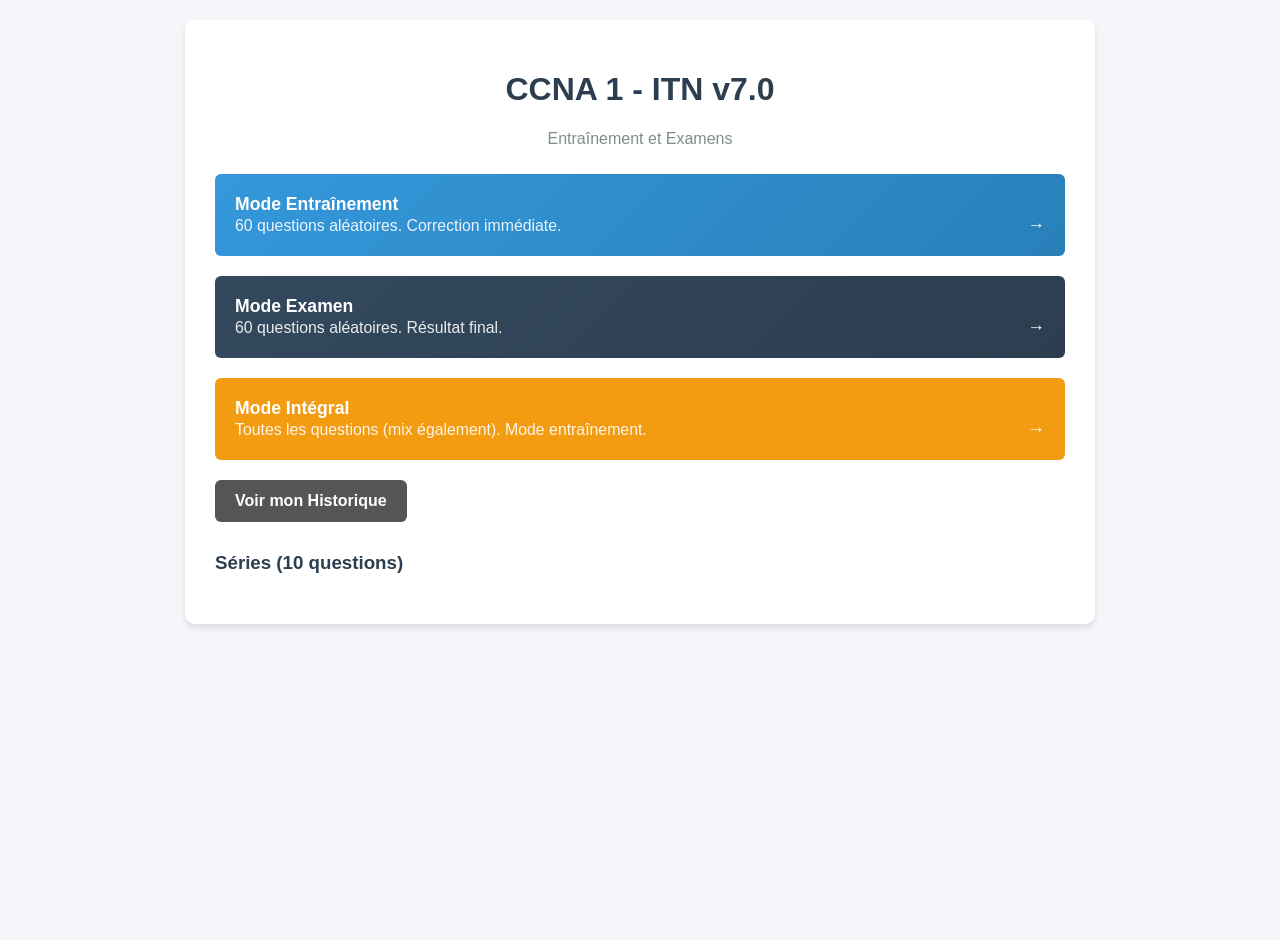
==== commit eae6197b: "Correction des problèmes d'encodage et d'orthographe" ====
--- a/index.html
+++ b/index.html
@@ -152,14 +152,14 @@
     {
         "id":  "1",
         "type":  "quiz",
-        "text":  "Un administrateur a d�fini un compte d�utilisateur local avec un mot de passe secret sur le routeur R1 pour �tre utiliser avec SSH. Quelles sont les trois �tapes suppl�mentaires n�cessaires pour configurer R1 pour accepter uniquement les connexions SSH chiffr�es ? (Choisissez trois r�ponses.)\u003cdiv class=\u0027question-extras\u0027\u003e\u003c/p\u003e\n\n\u003cp\u003e\u003c/div\u003e",
+        "text":  "Un administrateur a d'fini un compte d'utilisateur local avec un mot de passe secret sur le routeur R1 pour Ãªtre utiliser avec SSH. Quelles sont les trois Ã©tapes suppl'mentaires n'cessaires pour configurer R1 pour accepter uniquement les connexions SSH chiffrÃ©es ? (Choisissez trois rÃ©ponses.)\u003cdiv class=\u0027question-extras\u0027\u003e\u003c/p\u003e\n\n\u003cp\u003e\u003c/div\u003e",
         "matching":  [
 
                      ],
         "multi":  true,
         "options":  [
                         {
-                            "text":  "Activez les sessions SSH entrantes � l�aide des commandes de ligne VTY.",
+                            "text":  "Activez les sessions SSH entrantes Ã  l'aide des commandes de ligne VTY.",
                             "isCorrect":  true
                         },
                         {
@@ -167,7 +167,7 @@
                             "isCorrect":  true
                         },
                         {
-                            "text":  "G�n�rez des cl�s pr�-partag�es bidirectionnelles.",
+                            "text":  "GÃ©n'rez des cl's pr�-partagÃ©es bidirectionnelles.",
                             "isCorrect":  false
                         },
                         {
@@ -175,28 +175,28 @@
                             "isCorrect":  false
                         },
                         {
-                            "text":  "Activez les sessions Telnet entrantes � l�aide des commandes de ligne VTY.",
-                            "isCorrect":  false
-                        },
-                        {
-                            "text":  "G�n�rer les cl�s SSH.",
-                            "isCorrect":  true
-                        }
-                    ],
-        "explanation":  "Pour configurer SSH, un routeur n�cessite un nom de domaine IP pour g�n�rer les cl�s de chiffrement RSA. Une fois les cl�s g�n�r�es (\u0027crypto key generate rsa\u0027), l\u0027activation du protocole SSH sur les lignes VTY (\u0027transport input ssh\u0027) est indispensable pour autoriser uniquement les connexions s�curis�es et remplacer Telnet.",
+                            "text":  "Activez les sessions Telnet entrantes Ã  l'aide des commandes de ligne VTY.",
+                            "isCorrect":  false
+                        },
+                        {
+                            "text":  "GÃ©n'rer les cl's SSH.",
+                            "isCorrect":  true
+                        }
+                    ],
+        "explanation":  "Pour configurer SSH, un routeur n'cessite un nom de domaine IP pour gÃ©n'rer les cl's de chiffrement RSA. Une fois les cl's gÃ©n'rÃ©es (\u0027crypto key generate rsa\u0027), l\u0027activation du protocole SSH sur les lignes VTY (\u0027transport input ssh\u0027) est indispensable pour autoriser uniquement les connexions s'curis'es et remplacer Telnet.",
         "image":  null
     },
     {
         "id":  "2",
         "type":  "quiz",
-        "text":  "Que sont les protocoles propri�taires ?\u003cdiv class=\u0027question-extras\u0027\u003e\u003c/p\u003e\n\n\u003cp\u003e\u003cbr /\u003e\u003c/div\u003e",
-        "matching":  [
-
-                     ],
-        "multi":  false,
-        "options":  [
-                        {
-                            "text":  "Des protocoles qui peuvent �tre librement utilis�s par toute entreprise ou tout fournisseur",
+        "text":  "Que sont les protocoles propriÃ©taires ?\u003cdiv class=\u0027question-extras\u0027\u003e\u003c/p\u003e\n\n\u003cp\u003e\u003cbr /\u003e\u003c/div\u003e",
+        "matching":  [
+
+                     ],
+        "multi":  false,
+        "options":  [
+                        {
+                            "text":  "Des protocoles qui peuvent Ãªtre librement utilis's par toute entreprise ou tout fournisseur",
                             "isCorrect":  false
                         },
                         {
@@ -204,29 +204,29 @@
                             "isCorrect":  false
                         },
                         {
-                            "text":  "Des protocoles d�velopp�s par des entreprises qui contr�lent leur d�finition et leur fonctionnement",
-                            "isCorrect":  true
-                        },
-                        {
-                            "text":  "Des protocoles d�velopp�s par des organismes priv�s pour fonctionner avec du mat�riel provenant de tout fournisseur",
-                            "isCorrect":  false
-                        }
-                    ],
-        "explanation":  "Les protocoles propri�taires ont leur d�finition et leur fonctionnement contr�l�s par une entreprise ou un fournisseur. Certains d�entre eux peuvent �tre utilis�s par diff�rentes organisations avec l�autorisation du propri�taire. La suite de protocoles TCP/IP est une norme ouverte et non un protocole propri�taire.",
+                            "text":  "Des protocoles d'veloppÃ©s par des entreprises qui contrÃ´lent leur d'finition et leur fonctionnement",
+                            "isCorrect":  true
+                        },
+                        {
+                            "text":  "Des protocoles d'veloppÃ©s par des organismes privÃ©s pour fonctionner avec du mat'riel provenant de tout fournisseur",
+                            "isCorrect":  false
+                        }
+                    ],
+        "explanation":  "Les protocoles propriÃ©taires ont leur d'finition et leur fonctionnement contr�l's par une entreprise ou un fournisseur. Certains d'entre eux peuvent Ãªtre utilis's par diffÃ©rentes organisations avec l'autorisation du propriÃ©taire. La suite de protocoles TCP/IP est une norme ouverte et non un protocole propriÃ©taire.",
         "image":  null
     },
     {
         "id":  "3",
         "type":  "matching",
-        "text":  "Reliez chaque description au terme correspondant. (Les options ne sont pas toutes utilis�es.)\u003cdiv class=\u0027question-extras\u0027\u003e\u003c/p\u003e\n\u003cp\u003e\u003c/p\u003e\n\n\u003cp\u003e\u003c/div\u003e",
+        "text":  "Reliez chaque description au terme correspondant. (Les options ne sont pas toutes utilis'es.)\u003cdiv class=\u0027question-extras\u0027\u003e\u003c/p\u003e\n\u003cp\u003e\u003c/p\u003e\n\n\u003cp\u003e\u003c/div\u003e",
         "matching":  [
                          {
                              "term":  "Dimensionnement des messages",
-                             "definition":  "Processus consistant � d�composer un message long en parties distinctes avant de les envoyer sur le r�seau"
+                             "definition":  "Processus consistant Ã  d'composer un message long en parties distinctes avant de les envoyer sur le rÃ©seau"
                          },
                          {
                              "term":  "Encapsulation des messages",
-                             "definition":  "Processus consistant � placer un format de message � l�int�rieur d�un autre"
+                             "definition":  "Processus consistant Ã  placer un format de message Ã  l'int'rieur d'un autre"
                          },
                          {
                              "term":  "Codage des messages",
@@ -237,13 +237,13 @@
         "options":  [
 
                     ],
-        "explanation":  "\u003cstrong\u003eCorrespondance correcte :\u003c/strong\u003e\u003cbr\u003e\u003ctable\u003e\n\u003ctbody\u003e\n\u003ctr\u003e\n\u003ctd\u003eDimensionnement des messages\u003c/td\u003e\n\u003ctd\u003eProcessus consistant � d�composer un message long en parties distinctes avant de les envoyer sur le r�seau\u003c/td\u003e\n\u003c/tr\u003e\n\u003ctr\u003e\n\u003ctd\u003eEncapsulation des messages\u003c/td\u003e\n\u003ctd\u003eProcessus consistant � placer un format de message � l\u0026rsquo;int�rieur d\u0026rsquo;un autre\u003c/td\u003e\n\u003c/tr\u003e\n\u003ctr\u003e\n\u003ctd\u003eCodage des messages\u003c/td\u003e\n\u003ctd\u003eProcessus permettant de convertir des informations dans un format acceptable pour la transmission\u003c/td\u003e\n\u003c/tr\u003e\n\u003c/tbody\u003e\n\u003c/table\u003e",
+        "explanation":  "\u003cstrong\u003eCorrespondance correcte :\u003c/strong\u003e\u003cbr\u003e\u003ctable\u003e\n\u003ctbody\u003e\n\u003ctr\u003e\n\u003ctd\u003eDimensionnement des messages\u003c/td\u003e\n\u003ctd\u003eProcessus consistant Ã  d'composer un message long en parties distinctes avant de les envoyer sur le rÃ©seau\u003c/td\u003e\n\u003c/tr\u003e\n\u003ctr\u003e\n\u003ctd\u003eEncapsulation des messages\u003c/td\u003e\n\u003ctd\u003eProcessus consistant Ã  placer un format de message Ã  l\u0026rsquo;int'rieur d\u0026rsquo;un autre\u003c/td\u003e\n\u003c/tr\u003e\n\u003ctr\u003e\n\u003ctd\u003eCodage des messages\u003c/td\u003e\n\u003ctd\u003eProcessus permettant de convertir des informations dans un format acceptable pour la transmission\u003c/td\u003e\n\u003c/tr\u003e\n\u003c/tbody\u003e\n\u003c/table\u003e",
         "image":  "https://ccnareponses.com/wp-content/uploads/2021/12/2024-10-14_061913.jpg"
     },
     {
         "id":  "4",
         "type":  "quiz",
-        "text":  "Un administrateur r�seau ajoute un nouveau r�seau local � une filiale. Le nouveau r�seau local doit prendre en charge 4 p�riph�riques connect�s. Quel est le plus petit masque r�seau que l�administrateur r�seau peut utiliser pour le nouveau r�seau?\u003cdiv class=\u0027question-extras\u0027\u003e\u003c/p\u003e\n\n\u003cp\u003e\u003c/div\u003e",
+        "text":  "Un administrateur rÃ©seau ajoute un nouveau rÃ©seau local Ã  une filiale. Le nouveau rÃ©seau local doit prendre en charge 4 pÃ©riphÃ©riques connect's. Quel est le plus petit masque rÃ©seau que l'administrateur rÃ©seau peut utiliser pour le nouveau rÃ©seau?\u003cdiv class=\u0027question-extras\u0027\u003e\u003c/p\u003e\n\n\u003cp\u003e\u003c/div\u003e",
         "matching":  [
 
                      ],
@@ -266,79 +266,79 @@
                             "isCorrect":  false
                         }
                     ],
-        "explanation":  "Un masque de 255.255.255.248 (/29) alloue 3 bits pour les h�tes, offrant ainsi 6 adresses utilisables (2^3 - 2). Cela suffit parfaitement pour 4 p�riph�riques tout en minimisant le gaspillage d\u0027adresses, contrairement au /27 (30 h�tes) qui est trop grand ou au /30 (2 h�tes) qui est trop petit.",
+        "explanation":  "Un masque de 255.255.255.248 (/29) alloue 3 bits pour les hÃ´tes, offrant ainsi 6 adresses utilisables (2^3 - 2). Cela suffit parfaitement pour 4 pÃ©riphÃ©riques tout en minimisant le gaspillage d\u0027adresses, contrairement au /27 (30 hÃ´tes) qui est trop grand ou au /30 (2 hÃ´tes) qui est trop petit.",
         "image":  null
     },
     {
         "id":  "5",
         "type":  "quiz",
-        "text":  "� quoi sert le glissement de fen�tre TCP ?\u003cdiv class=\u0027question-extras\u0027\u003e\u003c/p\u003e\r\n\r\n\r\n\n\u003c/div\u003e\n\n\n\n\u003cp\u003e\u003c/div\u003e",
-        "matching":  [
-
-                     ],
-        "multi":  false,
-        "options":  [
-                        {
-                            "text":  "� mettre fin � une communication une fois la transmission des donn�es compl�te",
-                            "isCorrect":  false
-                        },
-                        {
-                            "text":  "� demander � une source de r�duire la vitesse � laquelle elle transmet les donn�es",
-                            "isCorrect":  true
-                        },
-                        {
-                            "text":  "� informer une source qu�elle doit retransmettre les donn�es � partir d�un point particulier",
-                            "isCorrect":  false
-                        },
-                        {
-                            "text":  "� s�assurer que les segments parviennent � la destination dans l�ordre",
-                            "isCorrect":  false
-                        }
-                    ],
-        "explanation":  "Le m�canisme de glissement de fen�tre TCP permet � un p�riph�rique de destination de demander � une source de ralentir la transmission. Pour ce faire, il r�duit la valeur contenue dans le champ de taille de fen�tre du segment. Ce sont les accus�s de r�ception qui servent � demander la retransmission � partir d�un point particulier. Ce sont les num�ros d�ordre qui servent � s�assurer que les segments arrivent dans le bon ordre. Enfin, c�est un bit de contr�le FIN qui sert � mettre fin � une session de communication.",
+        "text":  "Ã€ quoi sert le glissement de fen'tre TCP ?\u003cdiv class=\u0027question-extras\u0027\u003e\u003c/p\u003e\r\n\r\n\r\n\n\u003c/div\u003e\n\n\n\n\u003cp\u003e\u003c/div\u003e",
+        "matching":  [
+
+                     ],
+        "multi":  false,
+        "options":  [
+                        {
+                            "text":  "Ã€ mettre fin Ã  une communication une fois la transmission des donn'es compl'te",
+                            "isCorrect":  false
+                        },
+                        {
+                            "text":  "Ã€ demander Ã  une source de r�duire la vitesse Ã  laquelle elle transmet les donn'es",
+                            "isCorrect":  true
+                        },
+                        {
+                            "text":  "Ã€ informer une source qu'elle doit retransmettre les donn'es Ã  partir d'un point particulier",
+                            "isCorrect":  false
+                        },
+                        {
+                            "text":  "Ã€ s'assurer que les segments parviennent Ã  la destination dans l'ordre",
+                            "isCorrect":  false
+                        }
+                    ],
+        "explanation":  "Le m'canisme de glissement de fen'tre TCP permet Ã  un pÃ©riphÃ©rique de destination de demander Ã  une source de ralentir la transmission. Pour ce faire, il r�duit la valeur contenue dans le champ de taille de fen'tre du segment. Ce sont les accus's de r�ception qui servent Ã  demander la retransmission Ã  partir d'un point particulier. Ce sont les num'ros d'ordre qui servent Ã  s'assurer que les segments arrivent dans le bon ordre. Enfin, c'est un bit de contrÃ´le FIN qui sert Ã  mettre fin Ã  une session de communication.",
         "image":  null
     },
     {
         "id":  "6",
         "type":  "quiz",
-        "text":  "Des donn�es sont envoy�es depuis un ordinateur source vers un serveur de destination. Quelles sont les trois affirmations qui d�crivent la fonction TCP ou UDP dans cette situation ? (Choisissez trois r�ponses.)\u003cdiv class=\u0027question-extras\u0027\u003e\u003c/p\u003e\n\n\n\u003cp\u003e\u003c/div\u003e",
+        "text":  "Des donn'es sont envoyÃ©es depuis un ordinateur source vers un serveur de destination. Quelles sont les trois affirmations qui d'crivent la fonction TCP ou UDP dans cette situation ? (Choisissez trois rÃ©ponses.)\u003cdiv class=\u0027question-extras\u0027\u003e\u003c/p\u003e\n\n\n\u003cp\u003e\u003c/div\u003e",
         "matching":  [
 
                      ],
         "multi":  true,
         "options":  [
                         {
-                            "text":  "Le champ Port source identifie l�application ou le service actif qui traitera les donn�es renvoy�es � l�ordinateur.",
-                            "isCorrect":  true
-                        },
-                        {
-                            "text":  "Le processus TCP ex�cut� sur l�ordinateur s�lectionne le port de destination de fa�on al�atoire lors de l��tablissement d�une session via le serveur.",
-                            "isCorrect":  false
-                        },
-                        {
-                            "text":  "Des segments UDP sont encapsul�s dans des paquets IP pour le transport via le r�seau.",
-                            "isCorrect":  true
-                        },
-                        {
-                            "text":  "Le num�ro de port source TCP identifie l�h�te �metteur sur le r�seau.",
-                            "isCorrect":  false
-                        },
-                        {
-                            "text":  "Le num�ro de port de destination UDP identifie l�application ou le service du serveur destin� au traitement des donn�es.",
-                            "isCorrect":  true
-                        },
-                        {
-                            "text":  "TCP est le protocole le plus adapt� lorsqu�une fonction requiert une surcharge r�seau plus faible.",
-                            "isCorrect":  false
-                        }
-                    ],
-        "explanation":  "Les num�ros de port de couche�4 identifient l�application ou le service qui g�rera les donn�es. Le num�ro de port source est ajout� par l�appareil exp�diteur et sera le num�ro de port de destination lorsque les informations demand�es seront renvoy�es. Les segments de couche 4 sont encapsul�s dans des paquets IP. UDP, et non TCP, est utilis� lorsqu�une faible surcharge est n�cessaire. Une adresse IP source, et non un num�ro de port source TCP, identifie l�h�te exp�diteur sur le r�seau. Les num�ros de port de destination sont des ports sp�cifiques qu�une application serveur ou un service surveille pour les demandes.",
+                            "text":  "Le champ Port source identifie l'application ou le service actif qui traitera les donn'es renvoyÃ©es Ã  l'ordinateur.",
+                            "isCorrect":  true
+                        },
+                        {
+                            "text":  "Le processus TCP ex�cut' sur l'ordinateur s'lectionne le port de destination de faÃ§on al'atoire lors de l'�tablissement d'une session via le serveur.",
+                            "isCorrect":  false
+                        },
+                        {
+                            "text":  "Des segments UDP sont encapsul's dans des paquets IP pour le transport via le rÃ©seau.",
+                            "isCorrect":  true
+                        },
+                        {
+                            "text":  "Le num'ro de port source TCP identifie l'hÃ´te Ã metteur sur le rÃ©seau.",
+                            "isCorrect":  false
+                        },
+                        {
+                            "text":  "Le num'ro de port de destination UDP identifie l'application ou le service du serveur destin' au traitement des donn'es.",
+                            "isCorrect":  true
+                        },
+                        {
+                            "text":  "TCP est le protocole le plus adapt' lorsqu'une fonction requiert une surcharge rÃ©seau plus faible.",
+                            "isCorrect":  false
+                        }
+                    ],
+        "explanation":  "Les num'ros de port de couche�4 identifient l'application ou le service qui gÃ©rera les donn'es. Le num'ro de port source est ajout' par l'appareil exp�diteur et sera le num'ro de port de destination lorsque les informations demand'es seront renvoyÃ©es. Les segments de couche 4 sont encapsul's dans des paquets IP. UDP, et non TCP, est utilis' lorsqu'une faible surcharge est n'cessaire. Une adresse IP source, et non un num'ro de port source TCP, identifie l'hÃ´te exp�diteur sur le rÃ©seau. Les num'ros de port de destination sont des ports spÃ©cifiques qu'une application serveur ou un service surveille pour les demandes.",
         "image":  null
     },
     {
         "id":  "7",
         "type":  "quiz",
-        "text":  "Un serveur re�oit un paquet client. Le num�ro de port de destination du paquet est 69. Quelle application de service le client demande-t-il?\u003cdiv class=\u0027question-extras\u0027\u003e\u003c/p\u003e\n\n\u003cp\u003e\u003c/div\u003e",
+        "text":  "Un serveur reÃ§oit un paquet client. Le num'ro de port de destination du paquet est 69. Quelle application de service le client demande-t-il?\u003cdiv class=\u0027question-extras\u0027\u003e\u003c/p\u003e\n\n\u003cp\u003e\u003c/div\u003e",
         "matching":  [
 
                      ],
@@ -361,75 +361,75 @@
                             "isCorrect":  false
                         }
                     ],
-        "explanation":  "Le port 69, utilisant le protocole UDP, est le port standard r�serv� � l\u0027application TFTP (Trivial File Transfer Protocol). TFTP est couramment utilis� pour transf�rer des fichiers de configuration ou des images IOS de mani�re simplifi�e vers des p�riph�riques r�seau, contrairement au DNS (53) ou au SMTP (25).",
+        "explanation":  "Le port 69, utilisant le protocole UDP, est le port standard rÃ©servÃ€ Ã  l\u0027application TFTP (Trivial File Transfer Protocol). TFTP est couramment utilis' pour transfÃ©rer des fichiers de configuration ou des images IOS de maniÃ¨re simplifiÃ©e vers des pÃ©riphÃ©riques rÃ©seau, contrairement au DNS (53) ou au SMTP (25).",
         "image":  null
     },
     {
         "id":  "8",
         "type":  "quiz",
-        "text":  "Quelle caract�ristique d�crit un cheval de Troie?\u003cdiv class=\u0027question-extras\u0027\u003e\u003c/p\u003e\n\n\u003cp\u003e\u003c/div\u003e",
-        "matching":  [
-
-                     ],
-        "multi":  false,
-        "options":  [
-                        {
-                            "text":  "logiciel ou code malveillant s�ex�cutant sur un p�riph�rique final",
-                            "isCorrect":  true
-                        },
-                        {
-                            "text":  "l�utilisation d�informations d�identification vol�es pour acc�der � des donn�es priv�es",
-                            "isCorrect":  false
-                        },
-                        {
-                            "text":  "une attaque qui ralentit ou bloque un p�riph�rique ou un service r�seau",
-                            "isCorrect":  false
-                        },
-                        {
-                            "text":  "un p�riph�rique r�seau qui filtre l�acc�s et le trafic entrant dans un r�seau",
-                            "isCorrect":  false
-                        }
-                    ],
-        "explanation":  "Un cheval de Troie est un type de logiciel malveillant qui se d�guise en programme l�gitime pour inciter l\u0027utilisateur � l\u0027installer. Contrairement aux virus, il ne se reproduit pas de lui-m�me, mais il ouvre souvent une porte d�rob�e (backdoor) permettant � un attaquant de prendre le contr�le du syst�me.",
+        "text":  "Quelle caract'ristique d'crit un cheval de Troie?\u003cdiv class=\u0027question-extras\u0027\u003e\u003c/p\u003e\n\n\u003cp\u003e\u003c/div\u003e",
+        "matching":  [
+
+                     ],
+        "multi":  false,
+        "options":  [
+                        {
+                            "text":  "logiciel ou code malveillant s'ex�cutant sur un pÃ©riphÃ©rique final",
+                            "isCorrect":  true
+                        },
+                        {
+                            "text":  "l'utilisation d'informations d'identification vol'es pour acc'der Ã  des donn'es privÃ©es",
+                            "isCorrect":  false
+                        },
+                        {
+                            "text":  "une attaque qui ralentit ou bloque un pÃ©riphÃ©rique ou un service rÃ©seau",
+                            "isCorrect":  false
+                        },
+                        {
+                            "text":  "un pÃ©riphÃ©rique rÃ©seau qui filtre l'acc's et le trafic entrant dans un rÃ©seau",
+                            "isCorrect":  false
+                        }
+                    ],
+        "explanation":  "Un cheval de Troie est un type de logiciel malveillant qui se d'guise en programme l'gitime pour inciter l\u0027utilisateur Ã  l\u0027installer. Contrairement aux virus, il ne se reproduit pas de lui-m'me, mais il ouvre souvent une porte d'robÃ©e (backdoor) permettant Ã  un attaquant de prendre le contrÃ´le du syst'me.",
         "image":  null
     },
     {
         "id":  "9",
         "type":  "quiz",
-        "text":  "Quels sont les deux probl�mes qui peuvent �tre caus�s par un grand nombre de requ�tes ARP et de messages de r�ponse? (Choisissez deux r�ponses.)\u003cdiv class=\u0027question-extras\u0027\u003e\u003c/p\u003e\n\n\u003cdiv class=\"message_box announce\"\u003e\u003c/div\u003e\n\u003cp\u003e\u003c/div\u003e",
+        "text":  "Quels sont les deux probl'mes qui peuvent Ãªtre caus's par un grand nombre de requ'tes ARP et de messages de rÃ©ponse? (Choisissez deux rÃ©ponses.)\u003cdiv class=\u0027question-extras\u0027\u003e\u003c/p\u003e\n\n\u003cdiv class=\"message_box announce\"\u003e\u003c/div\u003e\n\u003cp\u003e\u003c/div\u003e",
         "matching":  [
 
                      ],
         "multi":  true,
         "options":  [
                         {
-                            "text":  "Les commutateurs sont surcharg�s car ils concentrent tout le trafic des sous-r�seaux connect�s.",
-                            "isCorrect":  false
-                        },
-                        {
-                            "text":  "Tous les messages de requ�te ARP doivent �tre trait�s par tous les n�uds du r�seau local.",
-                            "isCorrect":  true
-                        },
-                        {
-                            "text":  "Le r�seau peut �tre satur� car les messages de r�ponse ARP ont une charge utile tr�s importante gr�ce � l�adresse MAC de 48 bits et � l�adresse IP de 32 bits qu�ils contiennent.",
-                            "isCorrect":  false
-                        },
-                        {
-                            "text":  "La requ�te ARP est envoy�e en tant que diffusion et inondera l�ensemble du sous-r�seau.",
-                            "isCorrect":  true
-                        },
-                        {
-                            "text":  "Un grand nombre de messages de requ�te et de r�ponse ARP peuvent ralentir le processus de commutation, ce qui conduit le commutateur � apporter de nombreuses modifications dans sa table MAC.",
-                            "isCorrect":  false
-                        }
-                    ],
-        "explanation":  "Les requ�tes ARP sont envoy�es sous forme de diffusion�:\u003cbr /\u003e\n(1) Tous les n�uds les recevront et ils seront trait�s par logiciel, interrompant le CPU.\u003cbr /\u003e\n(2) Le commutateur transmet (inonde) les diffusions de couche 2 vers tous les ports.\u003cbr /\u003e\nUn commutateur ne modifie pas sa table MAC en fonction des messages de demande ou de r�ponse ARP. Le commutateur remplit la table MAC en utilisant l�adresse MAC source de toutes les trames. La charge utile ARP est tr�s petite et ne surcharge pas le commutateur.",
+                            "text":  "Les commutateurs sont surchargÃ©s car ils concentrent tout le trafic des sous-rÃ©seaux connect's.",
+                            "isCorrect":  false
+                        },
+                        {
+                            "text":  "Tous les messages de requ'te ARP doivent Ãªtre trait's par tous les n'uds du rÃ©seau local.",
+                            "isCorrect":  true
+                        },
+                        {
+                            "text":  "Le rÃ©seau peut Ãªtre saturÃ€ car les messages de rÃ©ponse ARP ont une charge utile trÃ¨s importante gr�ce Ã  l'adresse MAC de 48 bits et Ã  l'adresse IP de 32 bits qu'ils contiennent.",
+                            "isCorrect":  false
+                        },
+                        {
+                            "text":  "La requ'te ARP est envoyÃ©e en tant que diffusion et inondera l'ensemble du sous-rÃ©seau.",
+                            "isCorrect":  true
+                        },
+                        {
+                            "text":  "Un grand nombre de messages de requ'te et de rÃ©ponse ARP peuvent ralentir le processus de commutation, ce qui conduit le commutateur Ã  apporter de nombreuses modifications dans sa table MAC.",
+                            "isCorrect":  false
+                        }
+                    ],
+        "explanation":  "Les requ'tes ARP sont envoyÃ©es sous forme de diffusion':\u003cbr /\u003e\n(1) Tous les n'uds les recevront et ils seront trait's par logiciel, interrompant le CPU.\u003cbr /\u003e\n(2) Le commutateur transmet (inonde) les diffusions de couche 2 vers tous les ports.\u003cbr /\u003e\nUn commutateur ne modifie pas sa table MAC en fonction des messages de demande ou de rÃ©ponse ARP. Le commutateur remplit la table MAC en utilisant l'adresse MAC source de toutes les trames. La charge utile ARP est trÃ¨s petite et ne surcharge pas le commutateur.",
         "image":  null
     },
     {
         "id":  "10",
         "type":  "quiz",
-        "text":  "Quelle commande peut �tre utilis�e sur un PC Windows pour afficher la configuration IP de cet ordinateur ?\u003cdiv class=\u0027question-extras\u0027\u003e\u003c/p\u003e\n\n\u003cp\u003e\u003c/div\u003e",
+        "text":  "Quelle commande peut Ãªtre utilis'e sur un PC Windows pour afficher la configuration IP de cet ordinateur ?\u003cdiv class=\u0027question-extras\u0027\u003e\u003c/p\u003e\n\n\u003cp\u003e\u003c/div\u003e",
         "matching":  [
 
                      ],
@@ -452,65 +452,65 @@
                             "isCorrect":  false
                         }
                     ],
-        "explanation":  "La commande \u0027ipconfig\u0027 est l\u0027outil standard sous Windows pour afficher rapidement la configuration IP actuelle, incluant l\u0027adresse IP, le masque et la passerelle. Pour des d�tails plus complets comme l\u0027adresse MAC ou les serveurs DNS, la variante \u0027ipconfig /all\u0027 serait utilis�e.",
+        "explanation":  "La commande \u0027ipconfig\u0027 est l\u0027outil standard sous Windows pour afficher rapidement la configuration IP actuelle, incluant l\u0027adresse IP, le masque et la passerelle. Pour des d'tails plus complets comme l\u0027adresse MAC ou les serveurs DNS, la variante \u0027ipconfig /all\u0027 serait utilis'e.",
         "image":  null
     },
     {
         "id":  "11",
         "type":  "quiz",
-        "text":  "Comment la commande service password-encryption am�liore-t-elle la s�curit� des mots de passe sur des routeurs et des commutateurs Cisco ?\u003cdiv class=\u0027question-extras\u0027\u003e\u003c/p\u003e\n\n\u003cdiv class=\"message_box announce\"\u003e\u003c/div\u003e\n\u003cp\u003e\u003c/div\u003e",
-        "matching":  [
-
-                     ],
-        "multi":  false,
-        "options":  [
-                        {
-                            "text":  "Elle demande � l�utilisateur d�entrer des mots de passe chiffr�s pour obtenir un acc�s � la console sur un routeur ou un commutateur.",
-                            "isCorrect":  false
-                        },
-                        {
-                            "text":  "Elle n�cessite que des mots de passe soient utilis�s lors d�une connexion distante � un routeur ou � un commutateur avec Telnet.",
-                            "isCorrect":  false
-                        },
-                        {
-                            "text":  "Elle chiffre les mots de passe qui sont stock�s dans des fichiers de configuration de routeur et de commutateur.",
-                            "isCorrect":  true
-                        },
-                        {
-                            "text":  "Elle chiffre les mots de passe lorsqu�ils sont transmis sur le r�seau.",
-                            "isCorrect":  false
-                        }
-                    ],
-        "explanation":  "La commande service password-encryption crypte les mots de passe en clair dans le fichier de configuration afin qu�ils ne puissent pas �tre consult�s par des utilisateurs non autoris�s.",
+        "text":  "Comment la commande service password-encryption am'liore-t-elle la s'curit' des mots de passe sur des routeurs et des commutateurs Cisco ?\u003cdiv class=\u0027question-extras\u0027\u003e\u003c/p\u003e\n\n\u003cdiv class=\"message_box announce\"\u003e\u003c/div\u003e\n\u003cp\u003e\u003c/div\u003e",
+        "matching":  [
+
+                     ],
+        "multi":  false,
+        "options":  [
+                        {
+                            "text":  "Elle demande Ã  l'utilisateur d'entrer des mots de passe chiffrÃ©s pour obtenir un acc's Ã  la console sur un routeur ou un commutateur.",
+                            "isCorrect":  false
+                        },
+                        {
+                            "text":  "Elle n'cessite que des mots de passe soient utilis's lors d'une connexion distante Ã  un routeur ou Ã  un commutateur avec Telnet.",
+                            "isCorrect":  false
+                        },
+                        {
+                            "text":  "Elle chiffre les mots de passe qui sont stockÃ©s dans des fichiers de configuration de routeur et de commutateur.",
+                            "isCorrect":  true
+                        },
+                        {
+                            "text":  "Elle chiffre les mots de passe lorsqu'ils sont transmis sur le rÃ©seau.",
+                            "isCorrect":  false
+                        }
+                    ],
+        "explanation":  "La commande service password-encryption crypte les mots de passe en clair dans le fichier de configuration afin qu'ils ne puissent pas Ãªtre consult's par des utilisateurs non autoris's.",
         "image":  null
     },
     {
         "id":  "12",
         "type":  "quiz",
-        "text":  "Quel m�canisme est utilis� par un routeur pour emp�cher un paquet IPv4 re�u de voyager sans fin sur un r�seau ?\u003cdiv class=\u0027question-extras\u0027\u003e\u003c/p\u003e\n\n\u003cp\u003e\u003c/div\u003e",
-        "matching":  [
-
-                     ],
-        "multi":  false,
-        "options":  [
-                        {
-                            "text":  "Il d�cr�mente la valeur du champ TTL de 1 et si le r�sultat est 0, il rejette le paquet et envoie un message ��Time Exceeded�� � l�h�te source.",
-                            "isCorrect":  true
-                        },
-                        {
-                            "text":  "Il v�rifie la valeur du champ TTL et si elle est �gale � 0, il rejette le paquet et envoie un message ��Destination Unreachable�� � l�h�te source.",
-                            "isCorrect":  false
-                        },
-                        {
-                            "text":  "Il incr�mente la valeur du champ TTL de 1 et si le r�sultat est 100, il rejette le paquet et envoie un message ��Parameter Problem�� � l�h�te source.",
-                            "isCorrect":  false
-                        },
-                        {
-                            "text":  "Il v�rifie la valeur du champ TTL et si elle est �gale � 100, il rejette le paquet et envoie un message ��Destination Unreachable�� � l�h�te source.",
-                            "isCorrect":  false
-                        }
-                    ],
-        "explanation":  "Le champ TTL (Time To Live) de l\u0027en-t�te IP sert � emp�cher les boucles de routage infinies. Chaque routeur travers� diminue ce compteur de 1. Si la valeur atteint 0, le routeur rejette le paquet (drop) et renvoie un message ICMP \u0027Time Exceeded\u0027 � l\u0027exp�diteur.",
+        "text":  "Quel m'canisme est utilis' par un routeur pour emp�cher un paquet IPv4 reÃ§u de voyager sans fin sur un rÃ©seau ?\u003cdiv class=\u0027question-extras\u0027\u003e\u003c/p\u003e\n\n\u003cp\u003e\u003c/div\u003e",
+        "matching":  [
+
+                     ],
+        "multi":  false,
+        "options":  [
+                        {
+                            "text":  "Il d'cr�mente la valeur du champ TTL de 1 et si le rÃ©sultat est 0, il rejette le paquet et envoie un message Ã �Time Exceeded'Ã€ Ã  l'hÃ´te source.",
+                            "isCorrect":  true
+                        },
+                        {
+                            "text":  "Il vÃ©rifie la valeur du champ TTL et si elle est Ã gale Ã  0, il rejette le paquet et envoie un message Ã �Destination Unreachable�Ã€ Ã  l'hÃ´te source.",
+                            "isCorrect":  false
+                        },
+                        {
+                            "text":  "Il incr�mente la valeur du champ TTL de 1 et si le rÃ©sultat est 100, il rejette le paquet et envoie un message Ã �Parameter Problem'Ã€ Ã  l'hÃ´te source.",
+                            "isCorrect":  false
+                        },
+                        {
+                            "text":  "Il vÃ©rifie la valeur du champ TTL et si elle est Ã gale Ã  100, il rejette le paquet et envoie un message Ã �Destination Unreachable�Ã€ Ã  l'hÃ´te source.",
+                            "isCorrect":  false
+                        }
+                    ],
+        "explanation":  "Le champ TTL (Time To Live) de l\u0027en-t'te IP sert Ã  emp�cher les boucles de routage infinies. Chaque routeur travers' diminue ce compteur de 1. Si la valeur atteint 0, le routeur rejette le paquet (drop) et renvoie un message ICMP \u0027Time Exceeded\u0027 Ã  l\u0027exp�diteur.",
         "image":  null
     },
     {
@@ -523,7 +523,7 @@
         "multi":  false,
         "options":  [
                         {
-                            "text":  "Utilise le cryptage pour s�curiser l��change de texte, d�images graphiques, de sons et de vid�os sur le Web.",
+                            "text":  "Utilise le cryptage pour s'curiser l'Ã©change de texte, d'images graphiques, de sons et de vid'os sur le Web.",
                             "isCorrect":  true
                         },
                         {
@@ -531,21 +531,21 @@
                             "isCorrect":  false
                         },
                         {
-                            "text":  "Permet l�acc�s � distance aux p�riph�riques et serveurs r�seau.",
-                            "isCorrect":  false
-                        },
-                        {
-                            "text":  "Utilise le chiffrement pour fournir un acc�s distant s�curis� aux p�riph�riques et serveurs r�seau.",
-                            "isCorrect":  false
-                        }
-                    ],
-        "explanation":  "HTTPS utilise les protocoles SSL/TLS pour chiffrer les donn�es �chang�es entre le client web et le serveur. Cela garantit la confidentialit� et l\u0027int�grit� des informations sensibles (comme les mots de passe ou les donn�es bancaires), contrairement au HTTP standard qui transmet tout en texte clair.",
+                            "text":  "Permet l'acc's Ã  distance aux pÃ©riphÃ©riques et serveurs rÃ©seau.",
+                            "isCorrect":  false
+                        },
+                        {
+                            "text":  "Utilise le chiffrement pour fournir un acc's distant s'curis' aux pÃ©riphÃ©riques et serveurs rÃ©seau.",
+                            "isCorrect":  false
+                        }
+                    ],
+        "explanation":  "HTTPS utilise les protocoles SSL/TLS pour chiffrer les donn'es Ã changÃ©es entre le client web et le serveur. Cela garantit la confidentialit' et l\u0027int'grit' des informations sensibles (comme les mots de passe ou les donn'es bancaires), contrairement au HTTP standard qui transmet tout en texte clair.",
         "image":  null
     },
     {
         "id":  "14",
         "type":  "quiz",
-        "text":  "Quelles sont les deux d�clarations qui d�crivent les caract�ristiques d�une table de routage IPv4 sur un routeur ? (Choisissez deux r�ponses.)\u003cdiv class=\u0027question-extras\u0027\u003e\u003c/p\u003e\n\n\u003cp\u003e\u003c/div\u003e",
+        "text":  "Quelles sont les deux d'clarations qui d'crivent les caract'ristiques d'une table de routage IPv4 sur un routeur ? (Choisissez deux rÃ©ponses.)\u003cdiv class=\u0027question-extras\u0027\u003e\u003c/p\u003e\n\n\u003cp\u003e\u003c/div\u003e",
         "matching":  [
 
                      ],
@@ -556,62 +556,62 @@
                             "isCorrect":  false
                         },
                         {
-                            "text":  "Il stocke des informations sur les chemins d�riv�s des interfaces de routeur actives.",
-                            "isCorrect":  false
-                        },
-                        {
-                            "text":  "Si une route statique par d�faut est configur�e sur le routeur, une entr�e sera incluse dans la table de routage avec le code source S .",
-                            "isCorrect":  true
-                        },
-                        {
-                            "text":  "S�il existe deux ou plusieurs chemins possibles vers la m�me destination, le chemin associ� � la valeur m�trique la plus �lev�e est inclus dans le tableau d�acheminement.",
-                            "isCorrect":  false
-                        },
-                        {
-                            "text":  "Les interfaces connect�es directement ont deux codes d�origine dans la table de routage: C et L .",
-                            "isCorrect":  true
-                        },
-                        {
-                            "text":  "La commande netstat -r permettent d�afficher la table de routage de l�h�te.?",
-                            "isCorrect":  false
-                        }
-                    ],
-        "explanation":  "Dans une table de routage, le code \u0027S\u0027 identifie explicitement une route statique configur�e manuellement par un administrateur (comme une route par d�faut). Les r�seaux directement rattach�s sont marqu�s par le code \u0027C\u0027 (Connected), car le routeur conna�t le chemin d�s que l\u0027interface est active.",
+                            "text":  "Il stocke des informations sur les chemins d'rivÃ©s des interfaces de routeur actives.",
+                            "isCorrect":  false
+                        },
+                        {
+                            "text":  "Si une route statique par d'faut est configurÃ©e sur le routeur, une entrÃ©e sera incluse dans la table de routage avec le code source S .",
+                            "isCorrect":  true
+                        },
+                        {
+                            "text":  "S'il existe deux ou plusieurs chemins possibles vers la m'me destination, le chemin associÃ€ Ã  la valeur m'trique la plus Ã©levÃ©e est inclus dans le tableau d'acheminement.",
+                            "isCorrect":  false
+                        },
+                        {
+                            "text":  "Les interfaces connect'es directement ont deux codes d'origine dans la table de routage: C et L .",
+                            "isCorrect":  true
+                        },
+                        {
+                            "text":  "La commande netstat -r permettent d'afficher la table de routage de l'hÃ´te.?",
+                            "isCorrect":  false
+                        }
+                    ],
+        "explanation":  "Dans une table de routage, le code \u0027S\u0027 identifie explicitement une route statique configurÃ©e manuellement par un administrateur (comme une route par d'faut). Les rÃ©seaux directement rattachÃ©s sont marqu's par le code \u0027C\u0027 (Connected), car le routeur conna�t le chemin d's que l\u0027interface est active.",
         "image":  null
     },
     {
         "id":  "15",
         "type":  "quiz",
-        "text":  "Quelle valeur, qui se trouve dans un champ d�en-t�te IPv4, est diminu�e par chaque routeur qui re�oit un paquet ?\u003cdiv class=\u0027question-extras\u0027\u003e\u003c/p\u003e\n\n\u003cdiv class=\"message_box announce\"\u003e\u003c/div\u003e\n\u003cp\u003e\u003c/div\u003e",
-        "matching":  [
-
-                     ],
-        "multi":  false,
-        "options":  [
-                        {
-                            "text":  "D�calage du fragment",
-                            "isCorrect":  false
-                        },
-                        {
-                            "text":  "Time To Live (dur�e de vie)",
-                            "isCorrect":  true
-                        },
-                        {
-                            "text":  "Longueur d�en-t�te",
-                            "isCorrect":  false
-                        },
-                        {
-                            "text":  "Services diff�renci�s",
-                            "isCorrect":  false
-                        }
-                    ],
-        "explanation":  "Lorsqu�un routeur re�oit un paquet, le routeur d�cr�mentera le champ Time-to-Live (TTL) de un. Lorsque le champ atteint z�ro, le routeur destinataire rejettera le paquet et enverra un message ICMP Time Exceeded � l�exp�diteur.",
+        "text":  "Quelle valeur, qui se trouve dans un champ d'en-t'te IPv4, est diminuÃ©e par chaque routeur qui reÃ§oit un paquet ?\u003cdiv class=\u0027question-extras\u0027\u003e\u003c/p\u003e\n\n\u003cdiv class=\"message_box announce\"\u003e\u003c/div\u003e\n\u003cp\u003e\u003c/div\u003e",
+        "matching":  [
+
+                     ],
+        "multi":  false,
+        "options":  [
+                        {
+                            "text":  "D'calage du fragment",
+                            "isCorrect":  false
+                        },
+                        {
+                            "text":  "Time To Live (durÃ©e de vie)",
+                            "isCorrect":  true
+                        },
+                        {
+                            "text":  "Longueur d'en-t'te",
+                            "isCorrect":  false
+                        },
+                        {
+                            "text":  "Services diffÃ©renciÃ©s",
+                            "isCorrect":  false
+                        }
+                    ],
+        "explanation":  "Lorsqu'un routeur reÃ§oit un paquet, le routeur d'cr�mentera le champ Time-to-Live (TTL) de un. Lorsque le champ atteint zÃ©ro, le routeur destinataire rejettera le paquet et enverra un message ICMP Time Exceeded Ã  l'exp�diteur.",
         "image":  null
     },
     {
         "id":  "16",
         "type":  "quiz",
-        "text":  "\u003cdiv class=\u0027question-extras\u0027\u003e\u003cstrong\u003eReportez-vous � l\u0026rsquo;illustration. Quelle interface dont l\u0026rsquo;adresse IP de p�riph�rique doit �tre utilis�e comme param�tre de passerelle par d�faut de l\u0026rsquo;h�te H1?\u003c/strong\u003e\u003c/p\u003e\r\n\n\u003c/div\u003e\n\n\u003cp\u003e\u003c/p\u003e\n\n\n\u003cp\u003e\u003c/div\u003e",
+        "text":  "\u003cdiv class=\u0027question-extras\u0027\u003e\u003cstrong\u003eReportez-vous Ã  l\u0026rsquo;illustration. Quelle interface dont l\u0026rsquo;adresse IP de pÃ©riphÃ©rique doit Ãªtre utilis'e comme param'tre de passerelle par d'faut de l\u0026rsquo;hÃ´te H1?\u003c/strong\u003e\u003c/p\u003e\r\n\n\u003c/div\u003e\n\n\u003cp\u003e\u003c/p\u003e\n\n\n\u003cp\u003e\u003c/div\u003e",
         "matching":  [
 
                      ],
@@ -634,49 +634,49 @@
                             "isCorrect":  false
                         }
                     ],
-        "explanation":  "La passerelle par d�faut de l�h�te H1 est l�interface du routeur qui est connect�e au r�seau local dont H1 est membre. Dans ce cas, c�est l�interface G0/0 de R1. H1 doit �tre configur� avec l�adresse IP de cette interface dans ses param�tres d�adressage. R1 fournira des services de routage aux paquets de H1 qui doivent �tre transf�r�s vers des r�seaux distants.",
+        "explanation":  "La passerelle par d'faut de l'hÃ´te H1 est l'interface du routeur qui est connect'e au rÃ©seau local dont H1 est membre. Dans ce cas, c'est l'interface G0/0 de R1. H1 doit Ãªtre configurÃ€ avec l'adresse IP de cette interface dans ses param'tres d'adressage. R1 fournira des services de routage aux paquets de H1 qui doivent Ãªtre transfÃ©rÃ©s vers des rÃ©seaux distants.",
         "image":  "https://ccnareponses.com/wp-content/uploads/2025/06/6122384.jpg"
     },
     {
         "id":  "17",
         "type":  "quiz",
-        "text":  "La commande de configuration globale ip default-gateway 172.16.100.1 est appliqu�e sur un commutateur. Quel est l�effet de cette commande?\u003cdiv class=\u0027question-extras\u0027\u003e\u003c/p\u003e\n\n\n\u003cp\u003e\u003c/div\u003e",
-        "matching":  [
-
-                     ],
-        "multi":  false,
-        "options":  [
-                        {
-                            "text":  "Le commutateur est limit� � l�envoi et � la r�ception de trames vers et depuis la passerelle 172.16.100.1.",
-                            "isCorrect":  false
-                        },
-                        {
-                            "text":  "Le commutateur aura une interface de gestion avec l�adresse 172.16.100.1.",
-                            "isCorrect":  false
-                        },
-                        {
-                            "text":  "Le commutateur peut communiquer avec d�autres h�tes du r�seau 172.16.100.0.",
-                            "isCorrect":  false
-                        },
-                        {
-                            "text":  "Le commutateur peut �tre g�r� � distance � partir d�un h�te sur un autre r�seau.",
-                            "isCorrect":  true
-                        }
-                    ],
-        "explanation":  "Une adresse de passerelle par d�faut est g�n�ralement configur�e sur tous les appareils pour leur permettre de communiquer au-del� de leur r�seau local. Dans un commutateur, cela est r�alis� � l�aide de la commande ip default-gateway \u003c adresse IP\u003e.",
+        "text":  "La commande de configuration globale ip default-gateway 172.16.100.1 est appliqu'e sur un commutateur. Quel est l'effet de cette commande?\u003cdiv class=\u0027question-extras\u0027\u003e\u003c/p\u003e\n\n\n\u003cp\u003e\u003c/div\u003e",
+        "matching":  [
+
+                     ],
+        "multi":  false,
+        "options":  [
+                        {
+                            "text":  "Le commutateur est limit' Ã  l'envoi et Ã  la r�ception de trames vers et depuis la passerelle 172.16.100.1.",
+                            "isCorrect":  false
+                        },
+                        {
+                            "text":  "Le commutateur aura une interface de gestion avec l'adresse 172.16.100.1.",
+                            "isCorrect":  false
+                        },
+                        {
+                            "text":  "Le commutateur peut communiquer avec d'autres hÃ´tes du rÃ©seau 172.16.100.0.",
+                            "isCorrect":  false
+                        },
+                        {
+                            "text":  "Le commutateur peut Ãªtre gÃ©rÃ€ Ã  distance Ã  partir d'un hÃ´te sur un autre rÃ©seau.",
+                            "isCorrect":  true
+                        }
+                    ],
+        "explanation":  "Une adresse de passerelle par d'faut est gÃ©n'ralement configurÃ©e sur tous les appareils pour leur permettre de communiquer au-del' de leur rÃ©seau local. Dans un commutateur, cela est r�alis' Ã  l'aide de la commande ip default-gateway \u003c adresse IP\u003e.",
         "image":  null
     },
     {
         "id":  "18",
         "type":  "quiz",
-        "text":  "Un nouvel administrateur de r�seau a �t� invit� � saisir un message de banni�re sur un appareil Cisco. Quel est le moyen le plus rapide pour un administrateur de r�seau de v�rifier si la banni�re est correctement configur�e ?\u003cdiv class=\u0027question-extras\u0027\u003e\u003c/p\u003e\n\n\n\u003cp\u003e\u003c/div\u003e",
-        "matching":  [
-
-                     ],
-        "multi":  false,
-        "options":  [
-                        {
-                            "text":  "Quittez le mode d�ex�cution privil�gi� et appuyez sur Enter .",
+        "text":  "Un nouvel administrateur de rÃ©seau a Ã t' invit' Ã  saisir un message de banniÃ©re sur un appareil Cisco. Quel est le moyen le plus rapide pour un administrateur de rÃ©seau de vÃ©rifier si la banniÃ©re est correctement configurÃ©e ?\u003cdiv class=\u0027question-extras\u0027\u003e\u003c/p\u003e\n\n\n\u003cp\u003e\u003c/div\u003e",
+        "matching":  [
+
+                     ],
+        "multi":  false,
+        "options":  [
+                        {
+                            "text":  "Quittez le mode d'ex�cution privil'giÃ€ et appuyez sur Enter .",
                             "isCorrect":  true
                         },
                         {
@@ -684,32 +684,32 @@
                             "isCorrect":  false
                         },
                         {
-                            "text":  "�teignez le t�l�phone puis rallumez-le.",
-                            "isCorrect":  false
-                        },
-                        {
-                            "text":  "Red�marrez l�appareil.",
-                            "isCorrect":  false
-                        },
-                        {
-                            "text":  "Saisissez CTRL-Z � l�invite de mode privil�gi�.",
-                            "isCorrect":  false
-                        }
-                    ],
-        "explanation":  "� l�invite de mode privil�gi� telle que Router#, tapez exit , appuyez sur Enter et le message de la banni�re s�affiche. La mise sous tension d�un p�riph�rique r�seau ayant re�u la commande banner motd affichera �galement le message de la banni�re, mais ce n�est pas un fa�on efficace de tester la configuration.",
+                            "text":  "�teignez le t'l'phone puis rallumez-le.",
+                            "isCorrect":  false
+                        },
+                        {
+                            "text":  "Red'marrez l'appareil.",
+                            "isCorrect":  false
+                        },
+                        {
+                            "text":  "Saisissez CTRL-Z Ã  l'invite de mode privil'gi�.",
+                            "isCorrect":  false
+                        }
+                    ],
+        "explanation":  "Ã€ l'invite de mode privil'giÃ€ telle que Router#, tapez exit , appuyez sur Enter et le message de la banniÃ©re s'affiche. La mise sous tension d'un pÃ©riphÃ©rique rÃ©seau ayant reÃ§u la commande banner motd affichera Ã©galement le message de la banniÃ©re, mais ce n'est pas un faÃ§on efficace de tester la configuration.",
         "image":  null
     },
     {
         "id":  "19",
         "type":  "quiz",
-        "text":  "Quelle m�thode est utilis�e pour g�rer l�acc�s avec gestion des conflits sur un r�seau sans fil ?\u003cdiv class=\u0027question-extras\u0027\u003e\u003c/p\u003e\n\n\n\u003cp\u003e\u003c/div\u003e",
-        "matching":  [
-
-                     ],
-        "multi":  false,
-        "options":  [
-                        {
-                            "text":  "Classement des priorit�s",
+        "text":  "Quelle m'thode est utilis'e pour gÃ©rer l'acc's avec gestion des conflits sur un rÃ©seau sans fil ?\u003cdiv class=\u0027question-extras\u0027\u003e\u003c/p\u003e\n\n\n\u003cp\u003e\u003c/div\u003e",
+        "matching":  [
+
+                     ],
+        "multi":  false,
+        "options":  [
+                        {
+                            "text":  "Classement des priorit's",
                             "isCorrect":  false
                         },
                         {
@@ -725,61 +725,61 @@
                             "isCorrect":  true
                         }
                     ],
-        "explanation":  "La m�thode CSMA/CA (Carrier Sense Multiple Access with Collision Avoidance) est utilis�e avec la technologie sans fil pour g�rer les conflits de supports. La m�thode CSMA/CD (Carrier Sense Multiple Access with Collision Detection) est utilis�e avec la technologie Ethernet pour g�rer les conflits de supports. Le classement des priorit�s et le passage de jeton ne sont pas utilis�s pour le contr�le d�acc�s au support.",
+        "explanation":  "La m'thode CSMA/CA (Carrier Sense Multiple Access with Collision Avoidance) est utilis'e avec la technologie sans fil pour gÃ©rer les conflits de supports. La m'thode CSMA/CD (Carrier Sense Multiple Access with Collision Detection) est utilis'e avec la technologie Ethernet pour gÃ©rer les conflits de supports. Le classement des priorit's et le passage de jeton ne sont pas utilis's pour le contrÃ´le d'acc's au support.",
         "image":  null
     },
     {
         "id":  "20",
         "type":  "quiz",
-        "text":  "Parmi les caract�ristiques suivantes, lesquelles sont des caract�ristiques du processus CSMA/CD ? (Choisissez trois r�ponses.)\u003cdiv class=\u0027question-extras\u0027\u003e\u003c/p\u003e\n\n\u003cdiv class=\"message_box announce\"\u003e\u003c/div\u003e\n\u003cp\u003e\u003c/div\u003e",
+        "text":  "Parmi les caract'ristiques suivantes, lesquelles sont des caract'ristiques du processus CSMA/CD ? (Choisissez trois rÃ©ponses.)\u003cdiv class=\u0027question-extras\u0027\u003e\u003c/p\u003e\n\n\u003cdiv class=\"message_box announce\"\u003e\u003c/div\u003e\n\u003cp\u003e\u003c/div\u003e",
         "matching":  [
 
                      ],
         "multi":  true,
         "options":  [
                         {
-                            "text":  "Un signal d�encombrement indique que la collision de paquets a �t� r�solue et que le support n�est plus occup�.",
-                            "isCorrect":  false
-                        },
-                        {
-                            "text":  "Tous les p�riph�riques d�un segment ont acc�s aux donn�es transitant par le support r�seau.",
-                            "isCorrect":  true
-                        },
-                        {
-                            "text":  "Les p�riph�riques peuvent se voir attribuer une priorit� de transmission sup�rieure.",
-                            "isCorrect":  false
-                        },
-                        {
-                            "text":  "Suite � la d�tection d�une collision, les h�tes peuvent tenter de reprendre leur transmission apr�s un d�lai al�atoire.",
-                            "isCorrect":  true
-                        },
-                        {
-                            "text":  "Le p�riph�rique dot� d�un jeton �lectronique est le seul autoris� � transmettre des donn�es apr�s une collision.",
-                            "isCorrect":  false
-                        },
-                        {
-                            "text":  "Un p�riph�rique est � l��coute du support et attend qu�il ne soit plus occup� pour pouvoir transmettre ses donn�es.",
-                            "isCorrect":  true
-                        }
-                    ],
-        "explanation":  "Le processus Carrier Sense Multiple Access/Collision Detection (CSMA/CD) est un m�canisme de contr�le d�acc�s multim�dia bas� sur la contention utilis� sur les r�seaux d�acc�s multim�dia partag�s, tels qu�Ethernet. Lorsqu�un appareil a besoin de transmettre des donn�es, il �coute et attend que le support soit disponible (silencieux), puis il enverra des donn�es. Si deux appareils transmettent en m�me temps, une collision se produira. Les deux appareils d�tecteront la collision sur le r�seau. Lorsqu�un appareil d�tecte une collision, il arr�te le processus de transmission des donn�es, attend un temps al�atoire, puis r�essaye.",
+                            "text":  "Un signal d'encombrement indique que la collision de paquets a Ã t' rÃ©solue et que le support n'est plus occup�.",
+                            "isCorrect":  false
+                        },
+                        {
+                            "text":  "Tous les pÃ©riphÃ©riques d'un segment ont acc's aux donn'es transitant par le support rÃ©seau.",
+                            "isCorrect":  true
+                        },
+                        {
+                            "text":  "Les pÃ©riphÃ©riques peuvent se voir attribuer une priorit' de transmission supÃ©rieure.",
+                            "isCorrect":  false
+                        },
+                        {
+                            "text":  "Suite Ã  la d'tection d'une collision, les hÃ´tes peuvent tenter de reprendre leur transmission aprÃ¨s un d'lai al'atoire.",
+                            "isCorrect":  true
+                        },
+                        {
+                            "text":  "Le pÃ©riphÃ©rique dot' d'un jeton Ã lectronique est le seul autoris' Ã  transmettre des donn'es aprÃ¨s une collision.",
+                            "isCorrect":  false
+                        },
+                        {
+                            "text":  "Un pÃ©riphÃ©rique est Ã  l'�coute du support et attend qu'il ne soit plus occupÃ€ pour pouvoir transmettre ses donn'es.",
+                            "isCorrect":  true
+                        }
+                    ],
+        "explanation":  "Le processus Carrier Sense Multiple Access/Collision Detection (CSMA/CD) est un m'canisme de contrÃ´le d'acc's multim'dia bas' sur la contention utilis' sur les rÃ©seaux d'acc's multim'dia partagÃ©s, tels qu'Ethernet. Lorsqu'un appareil a besoin de transmettre des donn'es, il Ã coute et attend que le support soit disponible (silencieux), puis il enverra des donn'es. Si deux appareils transmettent en m'me temps, une collision se produira. Les deux appareils d'tecteront la collision sur le rÃ©seau. Lorsqu'un appareil d'tecte une collision, il arr�te le processus de transmission des donn'es, attend un temps al'atoire, puis rÃ©essaye.",
         "image":  null
     },
     {
         "id":  "21",
         "type":  "quiz",
-        "text":  "Quel champ de trame est cr�� par un n�ud source et utilis� par un n�ud de destination pour s�assurer qu�un signal de donn�es transmis n�a pas �t� modifi� par interf�rence, distorsion ou perte de signal?\u003cdiv class=\u0027question-extras\u0027\u003e\u003c/p\u003e\n\n\u003cp\u003e\u003c/div\u003e",
-        "matching":  [
-
-                     ],
-        "multi":  false,
-        "options":  [
-                        {
-                            "text":  "Champ S�quence de contr�le de trame",
-                            "isCorrect":  true
-                        },
-                        {
-                            "text":  "champ de processus de correction d�erreur",
+        "text":  "Quel champ de trame est cr�Ã€ par un n'ud source et utilis' par un n'ud de destination pour s'assurer qu'un signal de donn'es transmis n'a pas Ã t' modifiÃ€ par interfÃ©rence, distorsion ou perte de signal?\u003cdiv class=\u0027question-extras\u0027\u003e\u003c/p\u003e\n\n\u003cp\u003e\u003c/div\u003e",
+        "matching":  [
+
+                     ],
+        "multi":  false,
+        "options":  [
+                        {
+                            "text":  "Champ S'quence de contrÃ´le de trame",
+                            "isCorrect":  true
+                        },
+                        {
+                            "text":  "champ de processus de correction d'erreur",
                             "isCorrect":  false
                         },
                         {
@@ -787,21 +787,21 @@
                             "isCorrect":  false
                         },
                         {
-                            "text":  "Champ de contr�le de flux",
-                            "isCorrect":  false
-                        },
-                        {
-                            "text":  "champ de v�rification des erreurs de couche de transport",
-                            "isCorrect":  false
-                        }
-                    ],
-        "explanation":  "Le champ S�quence de contr�le de trame (FCS) situ� � la fin de la trame Ethernet contient une valeur CRC (contr�le de redondance cyclique). Cette valeur permet au destinataire de v�rifier l\u0027int�grit� des donn�es re�ues : si le calcul ne correspond pas, la trame est consid�r�e comme corrompue et est rejet�e.",
+                            "text":  "Champ de contrÃ´le de flux",
+                            "isCorrect":  false
+                        },
+                        {
+                            "text":  "champ de vÃ©rification des erreurs de couche de transport",
+                            "isCorrect":  false
+                        }
+                    ],
+        "explanation":  "Le champ S'quence de contrÃ´le de trame (FCS) situÃ€ Ã  la fin de la trame Ethernet contient une valeur CRC (contrÃ´le de redondance cyclique). Cette valeur permet au destinataire de vÃ©rifier l\u0027int'grit' des donn'es reÃ§ues : si le calcul ne correspond pas, la trame est consid'rÃ©e comme corrompue et est rejet'e.",
         "image":  null
     },
     {
         "id":  "22",
         "type":  "quiz",
-        "text":  "Quelle technologie sans fil a des besoins en termes de consommation d��nergie et de d�bit des donn�es qui la rendent populaire dans les applications domotiques ?\u003cdiv class=\u0027question-extras\u0027\u003e\u003c/p\u003e\n\n\u003cp\u003e\u003c/div\u003e",
+        "text":  "Quelle technologie sans fil a des besoins en termes de consommation d'�nergie et de d'bit des donn'es qui la rendent populaire dans les applications domotiques ?\u003cdiv class=\u0027question-extras\u0027\u003e\u003c/p\u003e\n\n\u003cp\u003e\u003c/div\u003e",
         "matching":  [
 
                      ],
@@ -824,49 +824,49 @@
                             "isCorrect":  true
                         }
                     ],
-        "explanation":  "ZigBee est une technologie sans fil con�ue sp�cifiquement pour les applications � faible d�bit et faible consommation d\u0027�nergie, comme la domotique (capteurs, interrupteurs). Elle permet aux p�riph�riques de fonctionner longtemps sur batterie, contrairement au Wi-Fi qui est plus puissant mais plus �nergivore.",
+        "explanation":  "ZigBee est une technologie sans fil con'ue spÃ©cifiquement pour les applications Ã  faible d'bit et faible consommation d\u0027�nergie, comme la domotique (capteurs, interrupteurs). Elle permet aux pÃ©riphÃ©riques de fonctionner longtemps sur batterie, contrairement au Wi-Fi qui est plus puissant mais plus Ã nergivore.",
         "image":  null
     },
     {
         "id":  "23",
         "type":  "quiz",
-        "text":  "Examinez l�illustration. Quel est le probl�me avec le raccordement affich� ?\u003cdiv class=\u0027question-extras\u0027\u003e\u003c/p\u003e\n\u003cfigure id=\"attachment_1994\" aria-describedby=\"caption-attachment-1994\" style=\"width: 300px\" class=\"wp-caption aligncenter\"\u003e\u003cfigcaption id=\"caption-attachment-1994\" class=\"wp-caption-text\"\u003eCCNA 1 ITN (Version 7.00) \u0026#8211; Examen final ITNv7 R�ponses Fran�ais 25\u003c/figcaption\u003e\u003c/figure\u003e\n\n\n\u003cp\u003e\u003c/div\u003e",
-        "matching":  [
-
-                     ],
-        "multi":  false,
-        "options":  [
-                        {
-                            "text":  "La longueur d�torsad�e de chaque fil est trop longue.",
-                            "isCorrect":  true
-                        },
-                        {
-                            "text":  "Les c�bles sont trop �pais pour le connecteur utilis�.",
-                            "isCorrect":  false
-                        },
-                        {
-                            "text":  "Le mauvais type de connecteur est utilis�.",
-                            "isCorrect":  false
-                        },
-                        {
-                            "text":  "Le treillis de cuivre n�aurait pas d� �tre retir�.",
-                            "isCorrect":  false
-                        }
-                    ],
-        "explanation":  "Lorsqu�un c�ble vers un connecteur RJ-45 est termin�, il est important de s�assurer que les fils non torsad�s ne sont pas trop longs et que la gaine en plastique souple entourant les fils est sertie vers le bas et non les fils nus. Aucun des fils color�s ne doit �tre visible depuis le bas de la prise.",
+        "text":  "Examinez l'illustration. Quel est le probl'me avec le raccordement affichÃ€ ?\u003cdiv class=\u0027question-extras\u0027\u003e\u003c/p\u003e\n\u003cfigure id=\"attachment_1994\" aria-describedby=\"caption-attachment-1994\" style=\"width: 300px\" class=\"wp-caption aligncenter\"\u003e\u003cfigcaption id=\"caption-attachment-1994\" class=\"wp-caption-text\"\u003eCCNA 1 ITN (Version 7.00) \u0026#8211; Examen final ITNv7 RÃ©ponses Fran'ais 25\u003c/figcaption\u003e\u003c/figure\u003e\n\n\n\u003cp\u003e\u003c/div\u003e",
+        "matching":  [
+
+                     ],
+        "multi":  false,
+        "options":  [
+                        {
+                            "text":  "La longueur d'torsad'e de chaque fil est trop longue.",
+                            "isCorrect":  true
+                        },
+                        {
+                            "text":  "Les c'bles sont trop Ã pais pour le connecteur utilis'.",
+                            "isCorrect":  false
+                        },
+                        {
+                            "text":  "Le mauvais type de connecteur est utilis'.",
+                            "isCorrect":  false
+                        },
+                        {
+                            "text":  "Le treillis de cuivre n'aurait pas d' Ãªtre retir�.",
+                            "isCorrect":  false
+                        }
+                    ],
+        "explanation":  "Lorsqu'un c'ble vers un connecteur RJ-45 est termin', il est important de s'assurer que les fils non torsad's ne sont pas trop longs et que la gaine en plastique souple entourant les fils est sertie vers le bas et non les fils nus. Aucun des fils colorÃ©s ne doit Ãªtre visible depuis le bas de la prise.",
         "image":  "https://ccnareponses.com/wp-content/uploads/2021/12/i274300v1n1_209630-300x221-1-1.png"
     },
     {
         "id":  "24",
         "type":  "quiz",
-        "text":  "Un administrateur r�seau con�oit la structure d�un nouveau r�seau sans fil. Quels points probl�matiques doivent �tre pris en compte lors de la conception d�un r�seau sans fil ? (Choisissez trois r�ponses.)\u003cdiv class=\u0027question-extras\u0027\u003e\u003c/p\u003e\n\n\u003cp\u003e\u003c/div\u003e",
+        "text":  "Un administrateur rÃ©seau con'oit la structure d'un nouveau rÃ©seau sans fil. Quels points probl'matiques doivent Ãªtre pris en compte lors de la conception d'un rÃ©seau sans fil ? (Choisissez trois rÃ©ponses.)\u003cdiv class=\u0027question-extras\u0027\u003e\u003c/p\u003e\n\n\u003cp\u003e\u003c/div\u003e",
         "matching":  [
 
                      ],
         "multi":  true,
         "options":  [
                         {
-                            "text":  "C�blage �tendu",
+                            "text":  "C'blage Ã©tendu",
                             "isCorrect":  false
                         },
                         {
@@ -874,7 +874,7 @@
                             "isCorrect":  false
                         },
                         {
-                            "text":  "Options de mobilit�",
+                            "text":  "Options de mobilit'",
                             "isCorrect":  false
                         },
                         {
@@ -886,17 +886,17 @@
                             "isCorrect":  true
                         },
                         {
-                            "text":  "S�curit�",
-                            "isCorrect":  true
-                        }
-                    ],
-        "explanation":  "Lors de la conception d\u0027un WLAN, il est crucial de planifier la \u0027Zone de couverture\u0027 pour �viter les zones mortes, de g�rer les \u0027Perturbations\u0027 (interf�rences d\u0027autres ondes) et d\u0027assurer une \u0027S�curit�\u0027 robuste, car les signaux radio sont par nature accessibles � tous dans le p�rim�tre.",
+                            "text":  "S'curit'",
+                            "isCorrect":  true
+                        }
+                    ],
+        "explanation":  "Lors de la conception d\u0027un WLAN, il est crucial de planifier la \u0027Zone de couverture\u0027 pour Ã©viter les zones mortes, de gÃ©rer les \u0027Perturbations\u0027 (interfÃ©rences d\u0027autres ondes) et d\u0027assurer une \u0027S'curit'\u0027 robuste, car les signaux radio sont par nature accessibles Ã  tous dans le pÃ©rim'tre.",
         "image":  null
     },
     {
         "id":  "25",
         "type":  "quiz",
-        "text":  "Examinez l�illustration. Une soci�t� utilise le bloc d�adresses de 128.107.0.0/16 pour son r�seau. Quel masque de sous-r�seau peut fournir un maximum de sous-r�seaux de taille �gale tout en fournissant suffisamment d�adresses d�h�te pour chaque sous-r�seau dans l�illustration ?\u003cdiv class=\u0027question-extras\u0027\u003e\u003c/p\u003e\n\u003cfigure id=\"attachment_1995\" aria-describedby=\"caption-attachment-1995\" style=\"width: 565px\" class=\"wp-caption aligncenter\"\u003e\u003cfigcaption id=\"caption-attachment-1995\" class=\"wp-caption-text\"\u003eCCNA 1 ITN (Version 7.00) \u0026#8211; Examen final ITNv7 R�ponses Fran�ais 39\u003c/figcaption\u003e\u003c/figure\u003e\n\n\n\u003cp\u003e\u003c/div\u003e",
+        "text":  "Examinez l'illustration. Une soci�t' utilise le bloc d'adresses de 128.107.0.0/16 pour son rÃ©seau. Quel masque de sous-rÃ©seau peut fournir un maximum de sous-rÃ©seaux de taille Ã gale tout en fournissant suffisamment d'adresses d'hÃ´te pour chaque sous-rÃ©seau dans l'illustration ?\u003cdiv class=\u0027question-extras\u0027\u003e\u003c/p\u003e\n\u003cfigure id=\"attachment_1995\" aria-describedby=\"caption-attachment-1995\" style=\"width: 565px\" class=\"wp-caption aligncenter\"\u003e\u003cfigcaption id=\"caption-attachment-1995\" class=\"wp-caption-text\"\u003eCCNA 1 ITN (Version 7.00) \u0026#8211; Examen final ITNv7 RÃ©ponses Fran'ais 39\u003c/figcaption\u003e\u003c/figure\u003e\n\n\n\u003cp\u003e\u003c/div\u003e",
         "matching":  [
 
                      ],
@@ -923,32 +923,32 @@
                             "isCorrect":  true
                         }
                     ],
-        "explanation":  "Le plus grand sous-r�seau de la topologie contient 100�h�tes, le masque de sous-r�seau doit donc contenir au moins 7�bits d�h�te (27-2=126). 255.255.255.0 a 8 bits d�h�tes, mais cela ne r�pond pas � l�exigence de fournir le nombre maximal de sous-r�seaux.",
+        "explanation":  "Le plus grand sous-rÃ©seau de la topologie contient 100�hÃ´tes, le masque de sous-rÃ©seau doit donc contenir au moins 7�bits d'hÃ´te (27-2=126). 255.255.255.0 a 8 bits d'hÃ´tes, mais cela ne r�pond pas Ã  l'exigence de fournir le nombre maximal de sous-rÃ©seaux.",
         "image":  "https://ccnareponses.com/wp-content/uploads/2021/12/2021-11-11_235555.jpg"
     },
     {
         "id":  "26",
         "type":  "quiz",
-        "text":  "Un administrateur r�seau souhaite avoir le m�me masque de sous-r�seau pour tous les r�seaux d�un petit site. Le site a les r�seaux et num�ros de p�riph�rique suivants :\u003cdiv class=\u0027question-extras\u0027\u003e\u003c/p\u003e\n\n\u003cp\u003e\u003cstrong\u003eL\u0026rsquo;administrateur r�seau juge que 192.168.10.0/24 doit �tre le r�seau utilis� sur ce site. Quel masque de sous-r�seau permettrait d\u0026rsquo;utiliser de mani�re optimale les adresses disponibles pour les quatre sous-r�seaux ?\u003c/strong\u003e\u003c/p\u003e\n\n\u003cp\u003e\u003c/div\u003e",
-        "matching":  [
-
-                     ],
-        "multi":  false,
-        "options":  [
-                        {
-                            "text":  "T�l�phones IP � 22 adresses",
-                            "isCorrect":  false
-                        },
-                        {
-                            "text":  "PC � 20 adresses n�cessaires",
-                            "isCorrect":  false
-                        },
-                        {
-                            "text":  "Imprimantes � 2 adresses n�cessaires",
-                            "isCorrect":  false
-                        },
-                        {
-                            "text":  "Scanners � 2 adresses n�cessaires",
+        "text":  "Un administrateur rÃ©seau souhaite avoir le m'me masque de sous-rÃ©seau pour tous les rÃ©seaux d'un petit site. Le site a les rÃ©seaux et num'ros de pÃ©riphÃ©rique suivants :\u003cdiv class=\u0027question-extras\u0027\u003e\u003c/p\u003e\n\n\u003cp\u003e\u003cstrong\u003eL\u0026rsquo;administrateur rÃ©seau juge que 192.168.10.0/24 doit Ãªtre le rÃ©seau utilis' sur ce site. Quel masque de sous-rÃ©seau permettrait d\u0026rsquo;utiliser de maniÃ¨re optimale les adresses disponibles pour les quatre sous-rÃ©seaux ?\u003c/strong\u003e\u003c/p\u003e\n\n\u003cp\u003e\u003c/div\u003e",
+        "matching":  [
+
+                     ],
+        "multi":  false,
+        "options":  [
+                        {
+                            "text":  "T'l'phones IP Ã  22 adresses",
+                            "isCorrect":  false
+                        },
+                        {
+                            "text":  "PC Ã  20 adresses n'cessaires",
+                            "isCorrect":  false
+                        },
+                        {
+                            "text":  "Imprimantes Ã  2 adresses n'cessaires",
+                            "isCorrect":  false
+                        },
+                        {
+                            "text":  "Scanners Ã  2 adresses n'cessaires",
                             "isCorrect":  false
                         },
                         {
@@ -976,78 +976,78 @@
                             "isCorrect":  false
                         }
                     ],
-        "explanation":  "Pour utiliser un masque unique sur tous les sous-r�seaux, on doit dimensionner le masque selon le plus grand besoin, qui est ici de 22 h�tes (T�l�phones IP). Le masque /27 (255.255.255.224) offre 30 adresses h�tes, ce qui couvre ce besoin. Un masque /28 (14 h�tes) serait insuffisant.",
+        "explanation":  "Pour utiliser un masque unique sur tous les sous-rÃ©seaux, on doit dimensionner le masque selon le plus grand besoin, qui est ici de 22 hÃ´tes (T'l'phones IP). Le masque /27 (255.255.255.224) offre 30 adresses hÃ´tes, ce qui couvre ce besoin. Un masque /28 (14 hÃ´tes) serait insuffisant.",
         "image":  null
     },
     {
         "id":  "27",
         "type":  "info",
-        "text":  "Examinez l�illustration. Associez les r�seaux aux adresses IP et aux pr�fixes capables de r�pondre aux exigences d�adressage d�h�te utilisable pour chaque r�seau. (Les options ne doivent pas �tre toutes utilis�es.)\u003cdiv class=\u0027question-extras\u0027\u003e\u003c/p\u003e\n\u003cfigure id=\"attachment_1996\" aria-describedby=\"caption-attachment-1996\" style=\"width: 586px\" class=\"wp-caption aligncenter\"\u003e\u003cfigcaption id=\"caption-attachment-1996\" class=\"wp-caption-text\"\u003eCCNA 1 ITN (Version 7.00) \u0026#8211; Examen final ITNv7 R�ponses Fran�ais 38\u003c/figcaption\u003e\u003c/figure\u003e\n\u003cp\u003e\u003c/p\u003e\n\n\u003cp\u003e\u003c/div\u003e",
-        "matching":  [
-
-                     ],
-        "multi":  false,
-        "options":  [
-
-                    ],
-        "explanation":  "Le r�seau A doit utiliser 192.168.0.128 /25, ce qui donne 128 adresses d�h�te.\u003cbr /\u003e\nLe r�seau B doit utiliser 192.168.0.0 /26, ce qui donne 64 adresses d�h�te.\u003cbr /\u003e\nLe r�seau C doit utiliser 192.168.0.96 /27, ce qui donne 32 adresses d�h�tes.\u003cbr /\u003e\nLe r�seau D doit utiliser 192.168.0.80/30, ce qui donne 4 adresses d�h�te.",
+        "text":  "Examinez l'illustration. Associez les rÃ©seaux aux adresses IP et aux pr�fixes capables de r�pondre aux exigences d'adressage d'hÃ´te utilisable pour chaque rÃ©seau. (Les options ne doivent pas Ãªtre toutes utilis'es.)\u003cdiv class=\u0027question-extras\u0027\u003e\u003c/p\u003e\n\u003cfigure id=\"attachment_1996\" aria-describedby=\"caption-attachment-1996\" style=\"width: 586px\" class=\"wp-caption aligncenter\"\u003e\u003cfigcaption id=\"caption-attachment-1996\" class=\"wp-caption-text\"\u003eCCNA 1 ITN (Version 7.00) \u0026#8211; Examen final ITNv7 RÃ©ponses Fran'ais 38\u003c/figcaption\u003e\u003c/figure\u003e\n\u003cp\u003e\u003c/p\u003e\n\n\u003cp\u003e\u003c/div\u003e",
+        "matching":  [
+
+                     ],
+        "multi":  false,
+        "options":  [
+
+                    ],
+        "explanation":  "Le rÃ©seau A doit utiliser 192.168.0.128 /25, ce qui donne 128 adresses d'hÃ´te.\u003cbr /\u003e\nLe rÃ©seau B doit utiliser 192.168.0.0 /26, ce qui donne 64 adresses d'hÃ´te.\u003cbr /\u003e\nLe rÃ©seau C doit utiliser 192.168.0.96 /27, ce qui donne 32 adresses d'hÃ´tes.\u003cbr /\u003e\nLe rÃ©seau D doit utiliser 192.168.0.80/30, ce qui donne 4 adresses d'hÃ´te.",
         "image":  "https://ccnareponses.com/wp-content/uploads/2021/12/2021-11-11_235633.jpg"
     },
     {
         "id":  "28",
         "type":  "quiz",
-        "text":  "Quelles sont les deux fonctions d�ex�cution sur la sous-couche MAC de la couche de liaison de donn�es OSI pour faciliter la communication Ethernet? (Choisissez deux r�ponses.)\u003cdiv class=\u0027question-extras\u0027\u003e\u003c/p\u003e\n\u003cp\u003e\u003cb\u003eCas 1:\u003c/b\u003e\u003c/p\u003e\n\n\u003cp\u003e\u003cb\u003eCas 2:\u003c/b\u003e\u003c/p\u003e\n\n\u003cp\u003e\u003cb\u003eCas 3:\u003c/b\u003e\u003c/p\u003e\n\n\u003cp\u003e\u003cb\u003eCas 4:\u003c/b\u003e\u003c/p\u003e\n\n\u003cp\u003e\u003cb\u003eCas 5:\u003c/b\u003e\u003c/p\u003e\n\n\u003cp\u003e\u003c/div\u003e",
+        "text":  "Quelles sont les deux fonctions d'ex�cution sur la sous-couche MAC de la couche de liaison de donn'es OSI pour faciliter la communication Ethernet? (Choisissez deux rÃ©ponses.)\u003cdiv class=\u0027question-extras\u0027\u003e\u003c/p\u003e\n\u003cp\u003e\u003cb\u003eCas 1:\u003c/b\u003e\u003c/p\u003e\n\n\u003cp\u003e\u003cb\u003eCas 2:\u003c/b\u003e\u003c/p\u003e\n\n\u003cp\u003e\u003cb\u003eCas 3:\u003c/b\u003e\u003c/p\u003e\n\n\u003cp\u003e\u003cb\u003eCas 4:\u003c/b\u003e\u003c/p\u003e\n\n\u003cp\u003e\u003cb\u003eCas 5:\u003c/b\u003e\u003c/p\u003e\n\n\u003cp\u003e\u003c/div\u003e",
         "matching":  [
 
                      ],
         "multi":  true,
         "options":  [
                         {
-                            "text":  "applique la d�limitation des champs de trames Ethernet pour synchroniser la communication entre les n�uds",
-                            "isCorrect":  true
-                        },
-                        {
-                            "text":  "ajoute des informations de contr�le Ethernet aux donn�es du protocole r�seau",
-                            "isCorrect":  false
-                        },
-                        {
-                            "text":  "Met en �uvre la queue de bande avec la s�quence de v�rification de trame pour la d�tection des erreurs",
-                            "isCorrect":  true
-                        },
-                        {
-                            "text":  "Place les informations dans la trame qui indique le protocole de couche r�seau encapsul� pour la trame.",
-                            "isCorrect":  false
-                        },
-                        {
-                            "text":  "g�re la communication entre le logiciel de mise en r�seau de la couche sup�rieure et le mat�riel de carte r�seau Ethernet",
-                            "isCorrect":  false
-                        },
-                        {
-                            "text":  "ajoute des informations de contr�le Ethernet aux donn�es du protocole r�seau",
-                            "isCorrect":  false
-                        },
-                        {
-                            "text":  "met en �uvre CSMA/CD sur un support semi-duplex partag� h�rit�",
-                            "isCorrect":  true
-                        },
-                        {
-                            "text":  "g�re la communication entre le logiciel de mise en r�seau de la couche sup�rieure et le mat�riel de carte r�seau Ethernet",
-                            "isCorrect":  false
-                        },
-                        {
-                            "text":  "int�gre des flux de couche 2 entre 10 Gigabit Ethernet sur fibre et 1 Gigabit Ethernet sur cuivre",
-                            "isCorrect":  true
-                        },
-                        {
-                            "text":  "permet � IPv4 et IPv6 d�utiliser le m�me support physique",
-                            "isCorrect":  false
-                        },
-                        {
-                            "text":  "place les informations dans l�Ethernettrame qui identifie quel protocole de couche r�seau est encapsul� par la trame",
-                            "isCorrect":  false
-                        },
-                        {
-                            "text":  "ajoute des informations de contr�le Ethernet aux donn�es de protocole r�seau",
+                            "text":  "applique la d'limitation des champs de trames Ethernet pour synchroniser la communication entre les n'uds",
+                            "isCorrect":  true
+                        },
+                        {
+                            "text":  "ajoute des informations de contrÃ´le Ethernet aux donn'es du protocole rÃ©seau",
+                            "isCorrect":  false
+                        },
+                        {
+                            "text":  "Met en Ã uvre la queue de bande avec la s'quence de vÃ©rification de trame pour la d'tection des erreurs",
+                            "isCorrect":  true
+                        },
+                        {
+                            "text":  "Place les informations dans la trame qui indique le protocole de couche rÃ©seau encapsul' pour la trame.",
+                            "isCorrect":  false
+                        },
+                        {
+                            "text":  "gÃ©re la communication entre le logiciel de mise en rÃ©seau de la couche supÃ©rieure et le mat'riel de carte rÃ©seau Ethernet",
+                            "isCorrect":  false
+                        },
+                        {
+                            "text":  "ajoute des informations de contrÃ´le Ethernet aux donn'es du protocole rÃ©seau",
+                            "isCorrect":  false
+                        },
+                        {
+                            "text":  "met en Ã uvre CSMA/CD sur un support semi-duplex partagÃ€ hÃ©rit'",
+                            "isCorrect":  true
+                        },
+                        {
+                            "text":  "gÃ©re la communication entre le logiciel de mise en rÃ©seau de la couche supÃ©rieure et le mat'riel de carte rÃ©seau Ethernet",
+                            "isCorrect":  false
+                        },
+                        {
+                            "text":  "int'gre des flux de couche 2 entre 10 Gigabit Ethernet sur fibre et 1 Gigabit Ethernet sur cuivre",
+                            "isCorrect":  true
+                        },
+                        {
+                            "text":  "permet Ã  IPv4 et IPv6 d'utiliser le m'me support physique",
+                            "isCorrect":  false
+                        },
+                        {
+                            "text":  "place les informations dans l'Ethernettrame qui identifie quel protocole de couche rÃ©seau est encapsul' par la trame",
+                            "isCorrect":  false
+                        },
+                        {
+                            "text":  "ajoute des informations de contrÃ´le Ethernet aux donn'es de protocole rÃ©seau",
                             "isCorrect":  false
                         },
                         {
@@ -1055,61 +1055,61 @@
                             "isCorrect":  true
                         },
                         {
-                            "text":  "permet � IPv4 et IPv6 d�utiliser le m�me support physique",
-                            "isCorrect":  false
-                        },
-                        {
-                            "text":  "impl�mente une bande-annonce avec s�quence de contr�le de trame pour la d�tection d�erreurs",
-                            "isCorrect":  true
-                        },
-                        {
-                            "text":  "int�gre les flux de couche 2 entre 10 Gigabit Ethernet sur fibre et 1 Gigabit Ethernet sur cuivre",
-                            "isCorrect":  true
-                        },
-                        {
-                            "text":  "permet � IPv4 et IPv6 d�utiliser le m�me support physique",
-                            "isCorrect":  false
-                        },
-                        {
-                            "text":  "g�re ??la communication entre le logiciel de mise en r�seau de la couche sup�rieure et le mat�riel de carte r�seau Ethernet",
-                            "isCorrect":  false
-                        },
-                        {
-                            "text":  "ajoute des informations de contr�le Ethernet aux donn�es de protocole r�seau",
-                            "isCorrect":  false
-                        },
-                        {
-                            "text":  "impl�mente CSMA/CD sur les m�dias semi-duplex partag�s h�rit�s",
-                            "isCorrect":  true
-                        },
-                        {
-                            "text":  "applique la d�limitation des champs de trames Ethernet pour synchroniser la communication entre les n�uds",
-                            "isCorrect":  true
-                        },
-                        {
-                            "text":  "ajoute des informations de contr�le Ethernet aux donn�es du protocole r�seau",
-                            "isCorrect":  false
-                        },
-                        {
-                            "text":  "Place les informations dans la trame qui indique le protocole de couche r�seau encapsul� pour la trame.",
-                            "isCorrect":  false
-                        },
-                        {
-                            "text":  "applique les adresses MAC source et destination � la trame Ethernet",
-                            "isCorrect":  true
-                        },
-                        {
-                            "text":  "g�re la communication entre le logiciel de mise en r�seau de la couche sup�rieure et le mat�riel de carte r�seau Ethernet",
-                            "isCorrect":  false
-                        }
-                    ],
-        "explanation":  "La sous-couche MAC de la liaison de donn�es g�re l\u0027acc�s au support physique. Elle d�limite les trames (framing) pour la synchronisation, ajoute l\u0027adressage physique (MAC), et g�re la d�tection d\u0027erreurs (FCS). Elle contr�le �galement comment les donn�es sont plac�es sur le m�dia (via CSMA par exemple).",
+                            "text":  "permet Ã  IPv4 et IPv6 d'utiliser le m'me support physique",
+                            "isCorrect":  false
+                        },
+                        {
+                            "text":  "impl'mente une bande-annonce avec s'quence de contrÃ´le de trame pour la d'tection d'erreurs",
+                            "isCorrect":  true
+                        },
+                        {
+                            "text":  "int'gre les flux de couche 2 entre 10 Gigabit Ethernet sur fibre et 1 Gigabit Ethernet sur cuivre",
+                            "isCorrect":  true
+                        },
+                        {
+                            "text":  "permet Ã  IPv4 et IPv6 d'utiliser le m'me support physique",
+                            "isCorrect":  false
+                        },
+                        {
+                            "text":  "gÃ©re ??la communication entre le logiciel de mise en rÃ©seau de la couche supÃ©rieure et le mat'riel de carte rÃ©seau Ethernet",
+                            "isCorrect":  false
+                        },
+                        {
+                            "text":  "ajoute des informations de contrÃ´le Ethernet aux donn'es de protocole rÃ©seau",
+                            "isCorrect":  false
+                        },
+                        {
+                            "text":  "impl'mente CSMA/CD sur les m'dias semi-duplex partagÃ©s hÃ©rit's",
+                            "isCorrect":  true
+                        },
+                        {
+                            "text":  "applique la d'limitation des champs de trames Ethernet pour synchroniser la communication entre les n'uds",
+                            "isCorrect":  true
+                        },
+                        {
+                            "text":  "ajoute des informations de contrÃ´le Ethernet aux donn'es du protocole rÃ©seau",
+                            "isCorrect":  false
+                        },
+                        {
+                            "text":  "Place les informations dans la trame qui indique le protocole de couche rÃ©seau encapsul' pour la trame.",
+                            "isCorrect":  false
+                        },
+                        {
+                            "text":  "applique les adresses MAC source et destination Ã  la trame Ethernet",
+                            "isCorrect":  true
+                        },
+                        {
+                            "text":  "gÃ©re la communication entre le logiciel de mise en rÃ©seau de la couche supÃ©rieure et le mat'riel de carte rÃ©seau Ethernet",
+                            "isCorrect":  false
+                        }
+                    ],
+        "explanation":  "La sous-couche MAC de la liaison de donn'es gÃ©re l\u0027acc's au support physique. Elle d'limite les trames (framing) pour la synchronisation, ajoute l\u0027adressage physique (MAC), et gÃ©re la d'tection d\u0027erreurs (FCS). Elle contrÃ´le Ã©galement comment les donn'es sont plac'es sur le m'dia (via CSMA par exemple).",
         "image":  null
     },
     {
         "id":  "29",
         "type":  "quiz",
-        "text":  "Les utilisateurs se plaignent de d�lais allong�s lors de l�authentification et de l�acc�s aux ressources r�seau � certains moments de la semaine. Quel type d�information les ing�nieurs r�seau doivent-ils v�rifier pour savoir si cette situation s�inscrit dans un comportement normal du r�seau ?\u003cdiv class=\u0027question-extras\u0027\u003e\u003c/p\u003e\n\n\u003cp\u003e\u003c/div\u003e",
+        "text":  "Les utilisateurs se plaignent de d'lais allongÃ©s lors de l'authentification et de l'acc's aux ressources rÃ©seau Ã  certains moments de la semaine. Quel type d'information les ingÃ©nieurs rÃ©seau doivent-ils vÃ©rifier pour savoir si cette situation s'inscrit dans un comportement normal du rÃ©seau ?\u003cdiv class=\u0027question-extras\u0027\u003e\u003c/p\u003e\n\n\u003cp\u003e\u003c/div\u003e",
         "matching":  [
 
                      ],
@@ -1120,25 +1120,25 @@
                             "isCorrect":  false
                         },
                         {
-                            "text":  "Le r�sultat de la commande debug et les captures de paquets",
-                            "isCorrect":  false
-                        },
-                        {
-                            "text":  "Les performances de r�f�rence du r�seau",
-                            "isCorrect":  true
-                        },
-                        {
-                            "text":  "Les fichiers de configuration r�seau",
-                            "isCorrect":  false
-                        }
-                    ],
-        "explanation":  "Pour identifier un probl�me de performance, il faut comparer l\u0027�tat actuel du r�seau � ses \u0027performances de r�f�rence\u0027 (baseline). Cette r�f�rence repr�sente le comportement normal du r�seau (latence, d�bits) �tabli lors d\u0027une p�riode de fonctionnement optimal.",
+                            "text":  "Le rÃ©sultat de la commande debug et les captures de paquets",
+                            "isCorrect":  false
+                        },
+                        {
+                            "text":  "Les performances de rÃ©fÃ©rence du rÃ©seau",
+                            "isCorrect":  true
+                        },
+                        {
+                            "text":  "Les fichiers de configuration rÃ©seau",
+                            "isCorrect":  false
+                        }
+                    ],
+        "explanation":  "Pour identifier un probl'me de performance, il faut comparer l\u0027Ã©tat actuel du rÃ©seau Ã  ses \u0027performances de rÃ©fÃ©rence\u0027 (baseline). Cette rÃ©fÃ©rence reprÃ©sente le comportement normal du rÃ©seau (latence, d'bits) Ã tabli lors d\u0027une pÃ©riode de fonctionnement optimal.",
         "image":  null
     },
     {
         "id":  "30",
         "type":  "quiz",
-        "text":  "Un groupe de PC Windows se trouvant sur un nouveau sous-r�seau a �t� ajout� � un r�seau Ethernet. Lors de tests de connectivit�, un technicien d�couvre que ces ordinateurs peuvent acc�der aux ressources du r�seau local, mais pas � celles d�Internet. Pour r�soudre le probl�me, le technicien souhaite d�abord v�rifier les configurations des adresses IP et du DNS sur les ordinateurs, et la connectivit� au routeur local. Quels sont les trois utilitaires et commandes d�interface de ligne de commande Windows qui fourniront les informations n�cessaires ? (Choisissez trois r�ponses.)\u003cdiv class=\u0027question-extras\u0027\u003e\u003c/p\u003e\n\n\u003cp\u003e\u003c/div\u003e",
+        "text":  "Un groupe de PC Windows se trouvant sur un nouveau sous-rÃ©seau a Ã t' ajout' Ã  un rÃ©seau Ethernet. Lors de tests de connectivit', un technicien d'couvre que ces ordinateurs peuvent acc'der aux ressources du rÃ©seau local, mais pas Ã  celles d'Internet. Pour rÃ©soudre le probl'me, le technicien souhaite d'abord vÃ©rifier les configurations des adresses IP et du DNS sur les ordinateurs, et la connectivit' au routeur local. Quels sont les trois utilitaires et commandes d'interface de ligne de commande Windows qui fourniront les informations n'cessaires ? (Choisissez trois rÃ©ponses.)\u003cdiv class=\u0027question-extras\u0027\u003e\u003c/p\u003e\n\n\u003cp\u003e\u003c/div\u003e",
         "matching":  [
 
                      ],
@@ -1173,13 +1173,13 @@
                             "isCorrect":  true
                         }
                     ],
-        "explanation":  "Dans ce sc�nario de d�pannage, \u0027ipconfig\u0027 v�rifie la configuration locale (IP, masque), \u0027ping\u0027 teste la connectivit� r�seau de base vers la passerelle, et \u0027nslookup\u0027 diagnostique sp�cifiquement les probl�mes de r�solution de noms DNS, souvent coupables quand l\u0027acc�s Internet semble �chouer.",
+        "explanation":  "Dans ce sc'nario de d'pannage, \u0027ipconfig\u0027 vÃ©rifie la configuration locale (IP, masque), \u0027ping\u0027 teste la connectivit' rÃ©seau de base vers la passerelle, et \u0027nslookup\u0027 diagnostique spÃ©cifiquement les probl'mes de rÃ©solution de noms DNS, souvent coupables quand l\u0027acc's Internet semble Ã chouer.",
         "image":  null
     },
     {
         "id":  "31",
         "type":  "quiz",
-        "text":  "Quel type de serveur s�appuie sur des types d�enregistrements tels que A, NS, AAAA et MX pour fournir des services?\u003cdiv class=\u0027question-extras\u0027\u003e\u003c/p\u003e\n\n\n\u003cp\u003e\u003c/div\u003e",
+        "text":  "Quel type de serveur s'appuie sur des types d'enregistrements tels que A, NS, AAAA et MX pour fournir des services?\u003cdiv class=\u0027question-extras\u0027\u003e\u003c/p\u003e\n\n\n\u003cp\u003e\u003c/div\u003e",
         "matching":  [
 
                      ],
@@ -1202,13 +1202,13 @@
                             "isCorrect":  false
                         }
                     ],
-        "explanation":  "Un serveur DNS stocke les enregistrements utilis�s pour r�soudre les adresses IP en noms d�h�tes. Certains types d�enregistrement DNS sont les suivants�:\u003cbr /\u003e\nA � une adresse IPv4 de p�riph�rique final\u003cbr /\u003e\nNS � un serveur de noms faisant autorit�\u003cbr /\u003e\nAAAA � une adresse IPv6 de p�riph�rique final\u003cbr /\u003e\nMX � un enregistrement d��change de courrier",
+        "explanation":  "Un serveur DNS stocke les enregistrements utilis's pour rÃ©soudre les adresses IP en noms d'hÃ´tes. Certains types d'enregistrement DNS sont les suivants':\u003cbr /\u003e\nA Ã  une adresse IPv4 de pÃ©riphÃ©rique final\u003cbr /\u003e\nNS Ã  un serveur de noms faisant autorit'\u003cbr /\u003e\nAAAA Ã  une adresse IPv6 de pÃ©riphÃ©rique final\u003cbr /\u003e\nMX Ã  un enregistrement d'Ã©change de courrier",
         "image":  null
     },
     {
         "id":  "32",
         "type":  "quiz",
-        "text":  "Un technicien r�ussit � envoyer une requ�te ping pour l�adresse IP du serveur d�une entreprise distante, mais pas pour l�adresse URL de ce m�me serveur web. Quelle commande doit-il ex�cuter pour diagnostiquer ce probl�me ?\u003cdiv class=\u0027question-extras\u0027\u003e\u003c/p\u003e\n\n\n\u003cp\u003e\u003c/div\u003e",
+        "text":  "Un technicien r�ussit Ã  envoyer une requ'te ping pour l'adresse IP du serveur d'une entreprise distante, mais pas pour l'adresse URL de ce m'me serveur web. Quelle commande doit-il ex�cuter pour diagnostiquer ce probl'me ?\u003cdiv class=\u0027question-extras\u0027\u003e\u003c/p\u003e\n\n\n\u003cp\u003e\u003c/div\u003e",
         "matching":  [
 
                      ],
@@ -1231,34 +1231,34 @@
                             "isCorrect":  false
                         }
                     ],
-        "explanation":  "Traceroute (tracert) est un utilitaire qui g�n�re une liste de sauts qui ont �t� atteints avec succ�s le long du chemin de la source � la destination. Cette liste peut fournir des informations importantes de v�rification et de d�pannage. L�utilitaire ipconfig est utilis� pour afficher les param�tres de configuration IP sur un PC Windows. L�utilitaire Netstat est utilis� pour identifier les connexions TCP actives ouvertes et en cours d�ex�cution sur un h�te en r�seau. Nslookup est un utilitaire qui permet � l�utilisateur d�interroger manuellement les serveurs de noms pour r�soudre un nom d�h�te donn�. Cet utilitaire peut �galement �tre utilis� pour r�soudre les probl�mes de r�solution de noms et pour v�rifier l��tat actuel des serveurs de noms.",
+        "explanation":  "Traceroute (tracert) est un utilitaire qui gÃ©n're une liste de sauts qui ont Ã t' atteints avec succ's le long du chemin de la source Ã  la destination. Cette liste peut fournir des informations importantes de vÃ©rification et de d'pannage. L'utilitaire ipconfig est utilis' pour afficher les param'tres de configuration IP sur un PC Windows. L'utilitaire Netstat est utilis' pour identifier les connexions TCP actives ouvertes et en cours d'ex�cution sur un hÃ´te en rÃ©seau. Nslookup est un utilitaire qui permet Ã  l'utilisateur d'interroger manuellement les serveurs de noms pour rÃ©soudre un nom d'hÃ´te donn'. Cet utilitaire peut Ã©galement Ãªtre utilis' pour rÃ©soudre les probl'mes de rÃ©solution de noms et pour vÃ©rifier l'Ã©tat actuel des serveurs de noms.",
         "image":  null
     },
     {
         "id":  "33",
         "type":  "info",
-        "text":  "Associez les caract�ristiques aux m�thodes de transmission correspondantes. (Les options ne doivent pas �tre toutes utilis�es.)\u003cdiv class=\u0027question-extras\u0027\u003e\u003c/p\u003e\n\u003cfigure id=\"attachment_1998\" aria-describedby=\"caption-attachment-1998\" style=\"width: 728px\" class=\"wp-caption aligncenter\"\u003e\u003cfigcaption id=\"caption-attachment-1998\" class=\"wp-caption-text\"\u003eCCNA 1 ITN (Version 7.00) \u0026#8211; Examen final ITNv7 R�ponses Fran�ais 42\u003c/figcaption\u003e\u003c/figure\u003e\n\n\u003cp\u003e\u003c/div\u003e",
-        "matching":  [
-
-                     ],
-        "multi":  false,
-        "options":  [
-
-                    ],
-        "explanation":  "Un commutateur store-and-forward stocke toujours la trame enti�re avant la transmission, et v�rifie son CRC et la longueur de la trame. Un commutateur direct peut transmettre des trames avant de recevoir le champ d�adresse de destination, pr�sentant ainsi moins de latence qu�un commutateur de stockage et retransmission. �tant donn� que la trame peut commencer � �tre transmise avant d��tre compl�tement re�ue, le commutateur peut transmettre une trame corrompue ou incompl�te. Toutes les m�thodes de transfert n�cessitent un commutateur de couche 2 pour transf�rer les trames de diffusion.",
+        "text":  "Associez les caract'ristiques aux m'thodes de transmission correspondantes. (Les options ne doivent pas Ãªtre toutes utilis'es.)\u003cdiv class=\u0027question-extras\u0027\u003e\u003c/p\u003e\n\u003cfigure id=\"attachment_1998\" aria-describedby=\"caption-attachment-1998\" style=\"width: 728px\" class=\"wp-caption aligncenter\"\u003e\u003cfigcaption id=\"caption-attachment-1998\" class=\"wp-caption-text\"\u003eCCNA 1 ITN (Version 7.00) \u0026#8211; Examen final ITNv7 RÃ©ponses Fran'ais 42\u003c/figcaption\u003e\u003c/figure\u003e\n\n\u003cp\u003e\u003c/div\u003e",
+        "matching":  [
+
+                     ],
+        "multi":  false,
+        "options":  [
+
+                    ],
+        "explanation":  "Un commutateur store-and-forward stocke toujours la trame entiÃ©re avant la transmission, et vÃ©rifie son CRC et la longueur de la trame. Un commutateur direct peut transmettre des trames avant de recevoir le champ d'adresse de destination, prÃ©sentant ainsi moins de latence qu'un commutateur de stockage et retransmission. Ã tant donn' que la trame peut commencer Ã  Ãªtre transmise avant d'Ãªtre compl'tement reÃ§ue, le commutateur peut transmettre une trame corrompue ou incompl'te. Toutes les m'thodes de transfert n'cessitent un commutateur de couche 2 pour transfÃ©rer les trames de diffusion.",
         "image":  "https://ccnareponses.com/wp-content/uploads/2021/12/2021-11-11_235847.jpg"
     },
     {
         "id":  "34",
         "type":  "quiz",
-        "text":  "Quelles propositions relatives aux adresses IP et MAC dans le cadre de la transmission des donn�es si NAT n�est pas impliqu�e sont exactes ? (Choisissez deux r�ponses.)\u003cdiv class=\u0027question-extras\u0027\u003e\u003c/p\u003e\n\n\u003cp\u003e\u003c/div\u003e",
+        "text":  "Quelles propositions relatives aux adresses IP et MAC dans le cadre de la transmission des donn'es si NAT n'est pas impliqu'e sont exactes ? (Choisissez deux rÃ©ponses.)\u003cdiv class=\u0027question-extras\u0027\u003e\u003c/p\u003e\n\n\u003cp\u003e\u003c/div\u003e",
         "matching":  [
 
                      ],
         "multi":  true,
         "options":  [
                         {
-                            "text":  "Chaque fois qu�une trame est encapsul�e avec une nouvelle adresse MAC de destination, une nouvelle adresse IP de destination est n�cessaire.",
+                            "text":  "Chaque fois qu'une trame est encapsul'e avec une nouvelle adresse MAC de destination, une nouvelle adresse IP de destination est n'cessaire.",
                             "isCorrect":  false
                         },
                         {
@@ -1266,25 +1266,25 @@
                             "isCorrect":  false
                         },
                         {
-                            "text":  "Un paquet qui a travers� quatre routeurs a modifi� l�adresse IP de destination quatre fois.",
-                            "isCorrect":  false
-                        },
-                        {
-                            "text":  "Les adresses IP de destination d�un en-t�te de paquet restent les m�mes tout au long du chemin vers un h�te cible.",
-                            "isCorrect":  true
-                        },
-                        {
-                            "text":  "Les adresses MAC source et de destination ont une signification locale et changent chaque fois qu�une trame passe d�un r�seau local � un autre.",
-                            "isCorrect":  true
-                        }
-                    ],
-        "explanation":  "Lorsqu\u0027un paquet traverse un r�seau rout�, les adresses IP source et destination restent inchang�es de bout en bout. En revanche, les adresses MAC (Couche 2) changent � chaque saut de routeur, car elles ne servent qu\u0027� la livraison locale entre deux �quipements adjacents sur le lien de donn�es.",
+                            "text":  "Un paquet qui a travers' quatre routeurs a modifiÃ€ l'adresse IP de destination quatre fois.",
+                            "isCorrect":  false
+                        },
+                        {
+                            "text":  "Les adresses IP de destination d'un en-t'te de paquet restent les m'mes tout au long du chemin vers un hÃ´te cible.",
+                            "isCorrect":  true
+                        },
+                        {
+                            "text":  "Les adresses MAC source et de destination ont une signification locale et changent chaque fois qu'une trame passe d'un rÃ©seau local Ã  un autre.",
+                            "isCorrect":  true
+                        }
+                    ],
+        "explanation":  "Lorsqu\u0027un paquet traverse un rÃ©seau rout', les adresses IP source et destination restent inchangÃ©es de bout en bout. En revanche, les adresses MAC (Couche 2) changent Ã  chaque saut de routeur, car elles ne servent qu\u0027Ã€ la livraison locale entre deux Ã©quipements adjacents sur le lien de donn'es.",
         "image":  null
     },
     {
         "id":  "35",
         "type":  "info",
-        "text":  "Associez les fonctionnalit�s aux cat�gories (Les propositions ne doivent pas �tre toutes utilis�es.)\u003cdiv class=\u0027question-extras\u0027\u003e\u003c/p\u003e\n\u003cfigure id=\"attachment_1999\" aria-describedby=\"caption-attachment-1999\" style=\"width: 723px\" class=\"wp-caption aligncenter\"\u003e\u003cfigcaption id=\"caption-attachment-1999\" class=\"wp-caption-text\"\u003eCCNA 1 ITN (Version 7.00) \u0026#8211; Examen final ITNv7 R�ponses Fran�ais 43\u003c/figcaption\u003e\u003c/figure\u003e\n\u003cp\u003e\u003c/div\u003e",
+        "text":  "Associez les fonctionnalit's aux cat'gories (Les propositions ne doivent pas Ãªtre toutes utilis'es.)\u003cdiv class=\u0027question-extras\u0027\u003e\u003c/p\u003e\n\u003cfigure id=\"attachment_1999\" aria-describedby=\"caption-attachment-1999\" style=\"width: 723px\" class=\"wp-caption aligncenter\"\u003e\u003cfigcaption id=\"caption-attachment-1999\" class=\"wp-caption-text\"\u003eCCNA 1 ITN (Version 7.00) \u0026#8211; Examen final ITNv7 RÃ©ponses Fran'ais 43\u003c/figcaption\u003e\u003c/figure\u003e\n\u003cp\u003e\u003c/div\u003e",
         "matching":  [
 
                      ],
@@ -1298,76 +1298,76 @@
     {
         "id":  "36",
         "type":  "quiz",
-        "text":  "Quel avantage pr�sente l�utilisation du cloud computing dans les r�seaux ?\u003cdiv class=\u0027question-extras\u0027\u003e\u003c/p\u003e\n\n\u003cp\u003e\u003c/div\u003e",
-        "matching":  [
-
-                     ],
-        "multi":  false,
-        "options":  [
-                        {
-                            "text":  "Les utilisateurs finaux sont libres d�utiliser leurs propres outils pour acc�der aux informations de l�entreprise et communiquer au sein de leur r�seau.",
-                            "isCorrect":  false
-                        },
-                        {
-                            "text":  "Les technologies sont int�gr�es � des appareils que l�on utilise tous les jours pour qu�ils puissent se connecter � d�autres terminaux, ce qui les rend plus intelligents ou automatis�s.",
-                            "isCorrect":  false
-                        },
-                        {
-                            "text":  "L�entreprise am�liore les capacit�s de son r�seau sans investissement suppl�mentaire dans une infrastructure, du personnel ou des logiciels.",
-                            "isCorrect":  true
-                        },
-                        {
-                            "text":  "Un r�seau domestique utilise le c�blage �lectrique existant pour se connecter aux terminaux du r�seau � partir d�une simple prise de courant, ce qui permet d��conomiser sur les co�ts d�installation de c�bles de donn�es.",
-                            "isCorrect":  false
-                        }
-                    ],
-        "explanation":  "Le cloud computing permet aux entreprises d\u0027�tendre leurs capacit�s informatiques sans devoir investir massivement dans de nouvelles infrastructures physiques (serveurs, locaux). Elles consomment les ressources en tant que service, transformant les co�ts fixes d\u0027investissement en co�ts op�rationnels variables.",
+        "text":  "Quel avantage prÃ©sente l'utilisation du cloud computing dans les rÃ©seaux ?\u003cdiv class=\u0027question-extras\u0027\u003e\u003c/p\u003e\n\n\u003cp\u003e\u003c/div\u003e",
+        "matching":  [
+
+                     ],
+        "multi":  false,
+        "options":  [
+                        {
+                            "text":  "Les utilisateurs finaux sont libres d'utiliser leurs propres outils pour acc'der aux informations de l'entreprise et communiquer au sein de leur rÃ©seau.",
+                            "isCorrect":  false
+                        },
+                        {
+                            "text":  "Les technologies sont int'grÃ©es Ã  des appareils que l'on utilise tous les jours pour qu'ils puissent se connecter Ã  d'autres terminaux, ce qui les rend plus intelligents ou automatis's.",
+                            "isCorrect":  false
+                        },
+                        {
+                            "text":  "L'entreprise am'liore les capacit's de son rÃ©seau sans investissement suppl'mentaire dans une infrastructure, du personnel ou des logiciels.",
+                            "isCorrect":  true
+                        },
+                        {
+                            "text":  "Un rÃ©seau domestique utilise le c'blage Ã lectrique existant pour se connecter aux terminaux du rÃ©seau Ã  partir d'une simple prise de courant, ce qui permet d'�conomiser sur les coÃ»ts d'installation de c'bles de donn'es.",
+                            "isCorrect":  false
+                        }
+                    ],
+        "explanation":  "Le cloud computing permet aux entreprises d\u0027�tendre leurs capacit's informatiques sans devoir investir massivement dans de nouvelles infrastructures physiques (serveurs, locaux). Elles consomment les ressources en tant que service, transformant les coÃ»ts fixes d\u0027investissement en coÃ»ts opÃ©rationnels variables.",
         "image":  null
     },
     {
         "id":  "37",
         "type":  "quiz",
-        "text":  "Quelles sont les fonctions d�ARP ? (Choisissez deux r�ponses.)\u003cdiv class=\u0027question-extras\u0027\u003e\u003c/p\u003e\n\n\u003cp\u003e\u003c/div\u003e",
+        "text":  "Quelles sont les fonctions d'ARP ? (Choisissez deux rÃ©ponses.)\u003cdiv class=\u0027question-extras\u0027\u003e\u003c/p\u003e\n\n\u003cp\u003e\u003c/div\u003e",
         "matching":  [
 
                      ],
         "multi":  true,
         "options":  [
                         {
-                            "text":  "Lorsqu�un h�te encapsule un paquet dans une trame, il fait r�f�rence � la table des adresses MAC pour d�terminer le mappage des adresses IP en adresses MAC.",
-                            "isCorrect":  false
-                        },
-                        {
-                            "text":  "Si le p�riph�rique qui re�oit une requ�te ARP dispose d�une adresse IPv4 de destination, il renvoie une r�ponse ARP.",
-                            "isCorrect":  true
-                        },
-                        {
-                            "text":  "Si un h�te est pr�t � envoyer un paquet � un p�riph�rique de destination locale et qu�il dispose de l�adresse IP mais pas l�adresse MAC de la destination, il g�n�re une diffusion ARP.",
-                            "isCorrect":  true
-                        },
-                        {
-                            "text":  "Si aucun p�riph�rique ne r�pond � la requ�te ARP, le noeud d�origine diffuse le paquet de donn�es � tous les p�riph�riques du segment de r�seau.",
-                            "isCorrect":  false
-                        },
-                        {
-                            "text":  "Une requ�te ARP est envoy�e � tous les p�riph�riques du r�seau local Ethernet et contient l�adresse IP de l�h�te de destination et son adresse MAC de multidiffusion.",
-                            "isCorrect":  false
-                        }
-                    ],
-        "explanation":  "ARP (Address Resolution Protocol) permet de trouver l\u0027adresse MAC associ�e � une adresse IPv4 connue. Si une IP est sur le r�seau local mais que son MAC est inconnu, l\u0027h�te diffuse une requ�te ARP. Le p�riph�rique poss�dant cette IP r�pond alors par un message unicast contenant son adresse MAC.",
+                            "text":  "Lorsqu'un hÃ´te encapsule un paquet dans une trame, il fait rÃ©fÃ©rence Ã  la table des adresses MAC pour d'terminer le mappage des adresses IP en adresses MAC.",
+                            "isCorrect":  false
+                        },
+                        {
+                            "text":  "Si le pÃ©riphÃ©rique qui reÃ§oit une requ'te ARP dispose d'une adresse IPv4 de destination, il renvoie une rÃ©ponse ARP.",
+                            "isCorrect":  true
+                        },
+                        {
+                            "text":  "Si un hÃ´te est pr�t Ã  envoyer un paquet Ã  un pÃ©riphÃ©rique de destination locale et qu'il dispose de l'adresse IP mais pas l'adresse MAC de la destination, il gÃ©n're une diffusion ARP.",
+                            "isCorrect":  true
+                        },
+                        {
+                            "text":  "Si aucun pÃ©riphÃ©rique ne r�pond Ã  la requ'te ARP, le noeud d'origine diffuse le paquet de donn'es Ã  tous les pÃ©riphÃ©riques du segment de rÃ©seau.",
+                            "isCorrect":  false
+                        },
+                        {
+                            "text":  "Une requ'te ARP est envoyÃ©e Ã  tous les pÃ©riphÃ©riques du rÃ©seau local Ethernet et contient l'adresse IP de l'hÃ´te de destination et son adresse MAC de multidiffusion.",
+                            "isCorrect":  false
+                        }
+                    ],
+        "explanation":  "ARP (Address Resolution Protocol) permet de trouver l\u0027adresse MAC associÃ©e Ã  une adresse IPv4 connue. Si une IP est sur le rÃ©seau local mais que son MAC est inconnu, l\u0027hÃ´te diffuse une requ'te ARP. Le pÃ©riphÃ©rique poss'dant cette IP r�pond alors par un message unicast contenant son adresse MAC.",
         "image":  null
     },
     {
         "id":  "38",
         "type":  "quiz",
-        "text":  "Quelles couches du mod�le OSI �quivalent � la couche application du mod�le TCP/IP ? (Choisissez trois propositions.)\u003cdiv class=\u0027question-extras\u0027\u003e\u003c/p\u003e\n\n\n\u003cp\u003e\u003c/div\u003e",
+        "text":  "Quelles couches du mod'le OSI Ã quivalent Ã  la couche application du mod'le TCP/IP ? (Choisissez trois propositions.)\u003cdiv class=\u0027question-extras\u0027\u003e\u003c/p\u003e\n\n\n\u003cp\u003e\u003c/div\u003e",
         "matching":  [
 
                      ],
         "multi":  true,
         "options":  [
                         {
-                            "text":  "r�seau",
+                            "text":  "rÃ©seau",
                             "isCorrect":  false
                         },
                         {
@@ -1383,44 +1383,44 @@
                             "isCorrect":  true
                         },
                         {
-                            "text":  "pr�sentation",
-                            "isCorrect":  true
-                        },
-                        {
-                            "text":  "liaison de donn�es",
-                            "isCorrect":  false
-                        }
-                    ],
-        "explanation":  "Le mod�le TCP/IP se compose de quatre couches�: application, transport, Internet et acc�s r�seau. Le mod�le OSI se compose de sept couches : application, pr�sentation, session, transport, r�seau, liaison de donn�es et physique. Les trois couches sup�rieures du mod�le OSI�: application, pr�sentation et session correspondent � la couche d�application du mod�le TCP/IP.",
+                            "text":  "prÃ©sentation",
+                            "isCorrect":  true
+                        },
+                        {
+                            "text":  "liaison de donn'es",
+                            "isCorrect":  false
+                        }
+                    ],
+        "explanation":  "Le mod'le TCP/IP se compose de quatre couches': application, transport, Internet et acc's rÃ©seau. Le mod'le OSI se compose de sept couches : application, prÃ©sentation, session, transport, rÃ©seau, liaison de donn'es et physique. Les trois couches supÃ©rieures du mod'le OSI�: application, prÃ©sentation et session correspondent Ã  la couche d'application du mod'le TCP/IP.",
         "image":  null
     },
     {
         "id":  "39",
         "type":  "quiz",
-        "text":  "Reportez-vous � l�illustration. Si PC1 envoie un paquet � PC2 et que le routage a �t� configur� entre les deux routeurs, que fait R1 de l�en-t�te de trame Ethernet int�gr� par PC1 ?\u003cdiv class=\u0027question-extras\u0027\u003e\u003c/p\u003e\n\u003cfigure id=\"attachment_2001\" aria-describedby=\"caption-attachment-2001\" style=\"width: 319px\" class=\"wp-caption aligncenter\"\u003e\u003cfigcaption id=\"caption-attachment-2001\" class=\"wp-caption-text\"\u003eCCNA 1 ITN (Version 7.00) \u0026#8211; Examen final ITNv7 R�ponses Fran�ais 49\u003c/figcaption\u003e\u003c/figure\u003e\n\n\n\u003cp\u003e\u003c/div\u003e",
-        "matching":  [
-
-                     ],
-        "multi":  false,
-        "options":  [
-                        {
-                            "text":  "Rien, puisque le routeur est associ� � une route vers le r�seau de destination",
-                            "isCorrect":  false
-                        },
-                        {
-                            "text":  "Ouvrir l�en-t�te et l�utiliser pour d�terminer si les donn�es sont � envoyer ou non � S0/0/0",
-                            "isCorrect":  false
-                        },
-                        {
-                            "text":  "Supprimer l�en-t�te Ethernet et configurer un nouvel en-t�te de couche 2 avant de l�envoyer � S0/0/0",
-                            "isCorrect":  true
-                        },
-                        {
-                            "text":  "Ouvrir l�en-t�te et remplacer l�adresse MAC de destination par une nouvelle adresse",
-                            "isCorrect":  false
-                        }
-                    ],
-        "explanation":  "Lorsque PC1 forme les diff�rents en-t�tes attach�s aux donn�es, l�un de ces en-t�tes est l�en-t�te de couche 2. �tant donn� que PC1 se connecte � un r�seau Ethernet, un en-t�te Ethernet est utilis�. L�adresse MAC source sera l�adresse MAC de PC1 et l�adresse MAC de destination sera celle de G0/0 sur R1. Lorsque R1 obtient ces informations, le routeur supprime l�en-t�te de couche 2 et en cr�e un nouveau pour le type de r�seau sur lequel les donn�es seront plac�es (la liaison s�rie).",
+        "text":  "Reportez-vous Ã  l'illustration. Si PC1 envoie un paquet Ã  PC2 et que le routage a Ã t' configurÃ€ entre les deux routeurs, que fait R1 de l'en-t'te de trame Ethernet int'grÃ€ par PC1 ?\u003cdiv class=\u0027question-extras\u0027\u003e\u003c/p\u003e\n\u003cfigure id=\"attachment_2001\" aria-describedby=\"caption-attachment-2001\" style=\"width: 319px\" class=\"wp-caption aligncenter\"\u003e\u003cfigcaption id=\"caption-attachment-2001\" class=\"wp-caption-text\"\u003eCCNA 1 ITN (Version 7.00) \u0026#8211; Examen final ITNv7 RÃ©ponses Fran'ais 49\u003c/figcaption\u003e\u003c/figure\u003e\n\n\n\u003cp\u003e\u003c/div\u003e",
+        "matching":  [
+
+                     ],
+        "multi":  false,
+        "options":  [
+                        {
+                            "text":  "Rien, puisque le routeur est associÃ€ Ã  une route vers le rÃ©seau de destination",
+                            "isCorrect":  false
+                        },
+                        {
+                            "text":  "Ouvrir l'en-t'te et l'utiliser pour d'terminer si les donn'es sont Ã  envoyer ou non Ã  S0/0/0",
+                            "isCorrect":  false
+                        },
+                        {
+                            "text":  "Supprimer l'en-t'te Ethernet et configurer un nouvel en-t'te de couche 2 avant de l'envoyer Ã  S0/0/0",
+                            "isCorrect":  true
+                        },
+                        {
+                            "text":  "Ouvrir l'en-t'te et remplacer l'adresse MAC de destination par une nouvelle adresse",
+                            "isCorrect":  false
+                        }
+                    ],
+        "explanation":  "Lorsque PC1 forme les diffÃ©rents en-t'tes attachÃ©s aux donn'es, l'un de ces en-t'tes est l'en-t'te de couche 2. Ã tant donn' que PC1 se connecte Ã  un rÃ©seau Ethernet, un en-t'te Ethernet est utilis'. L'adresse MAC source sera l'adresse MAC de PC1 et l'adresse MAC de destination sera celle de G0/0 sur R1. Lorsque R1 obtient ces informations, le routeur supprime l'en-t'te de couche 2 et en crÃ©e un nouveau pour le type de rÃ©seau sur lequel les donn'es seront plac'es (la liaison s'rie).",
         "image":  "https://ccnareponses.com/wp-content/uploads/2021/12/i271152v1n1_271152-1.png"
     },
     {
@@ -1437,25 +1437,25 @@
                             "isCorrect":  false
                         },
                         {
-                            "text":  "Utilise le chiffrement pour fournir un acc�s distant s�curis� aux p�riph�riques et serveurs r�seau.",
-                            "isCorrect":  false
-                        },
-                        {
-                            "text":  "Une application qui permet les discussions en ligne en temps r�el entre les utilisateurs distants.",
-                            "isCorrect":  true
-                        },
-                        {
-                            "text":  "Permet l�acc�s � distance aux p�riph�riques et serveurs r�seau.",
-                            "isCorrect":  false
-                        }
-                    ],
-        "explanation":  "La messagerie instantan�e (IM) est un service Internet qui permet des �changes textuels en temps r�el entre utilisateurs. Contrairement aux emails qui sont stock�s et lus plus tard, l\u0027IM suppose une interaction synchrone et directe.",
+                            "text":  "Utilise le chiffrement pour fournir un acc's distant s'curis' aux pÃ©riphÃ©riques et serveurs rÃ©seau.",
+                            "isCorrect":  false
+                        },
+                        {
+                            "text":  "Une application qui permet les discussions en ligne en temps rÃ©el entre les utilisateurs distants.",
+                            "isCorrect":  true
+                        },
+                        {
+                            "text":  "Permet l'acc's Ã  distance aux pÃ©riphÃ©riques et serveurs rÃ©seau.",
+                            "isCorrect":  false
+                        }
+                    ],
+        "explanation":  "La messagerie instantan'e (IM) est un service Internet qui permet des Ã©changes textuels en temps rÃ©el entre utilisateurs. Contrairement aux emails qui sont stockÃ©s et lus plus tard, l\u0027IM suppose une interaction synchrone et directe.",
         "image":  null
     },
     {
         "id":  "41",
         "type":  "quiz",
-        "text":  "Quelles commandes peuvent �tre utilis�es sur un h�te Windows pour afficher la table de routage ? (Choisissez deux r�ponses.)\u003cdiv class=\u0027question-extras\u0027\u003e\u003c/p\u003e\n\n\n\u003cp\u003e\u003c/div\u003e",
+        "text":  "Quelles commandes peuvent Ãªtre utilis'es sur un hÃ´te Windows pour afficher la table de routage ? (Choisissez deux rÃ©ponses.)\u003cdiv class=\u0027question-extras\u0027\u003e\u003c/p\u003e\n\n\n\u003cp\u003e\u003c/div\u003e",
         "matching":  [
 
                      ],
@@ -1482,24 +1482,24 @@
                             "isCorrect":  false
                         }
                     ],
-        "explanation":  "Sur un h�te Windows, les commandes route print ou netstat -r peuvent �tre utilis�es pour afficher la table de routage de l�h�te. Les deux commandes g�n�rent la m�me sortie. Sur un routeur, la commande show ip route est utilis�e pour afficher la table de routage. La commande netstat �s est utilis�e pour afficher les statistiques par protocole. La commande tracert est utilis�e pour afficher le chemin parcouru par un paquet jusqu�� sa destination.",
+        "explanation":  "Sur un hÃ´te Windows, les commandes route print ou netstat -r peuvent Ãªtre utilis'es pour afficher la table de routage de l'hÃ´te. Les deux commandes gÃ©n'rent la m'me sortie. Sur un routeur, la commande show ip route est utilis'e pour afficher la table de routage. La commande netstat Ã©s est utilis'e pour afficher les statistiques par protocole. La commande tracert est utilis'e pour afficher le chemin parcouru par un paquet jusqu'Ã€ sa destination.",
         "image":  null
     },
     {
         "id":  "42",
         "type":  "matching",
-        "text":  "Associez les descriptions aux adresses IP correspondantes. (Les options ne sont pas toutes utilis�es.)\u003cdiv class=\u0027question-extras\u0027\u003e\u003c/p\u003e\n\u003cp\u003e\u003c/p\u003e\n\n\u003cp\u003e\u003c/div\u003e",
+        "text":  "Associez les descriptions aux adresses IP correspondantes. (Les options ne sont pas toutes utilis'es.)\u003cdiv class=\u0027question-extras\u0027\u003e\u003c/p\u003e\n\u003cp\u003e\u003c/p\u003e\n\n\u003cp\u003e\u003c/div\u003e",
         "matching":  [
                          {
                              "term":  "Adresse de bouclage",
                              "definition":  "169.254.1.5"
                          },
                          {
-                             "term":  "Adresse exp�rimentale",
+                             "term":  "Adresse expÃ©rimentale",
                              "definition":  "240.2.6.255"
                          },
                          {
-                             "term":  "� une adresse publique",
+                             "term":  "Ã€ une adresse publique",
                              "definition":  "198.133.219.2"
                          },
                          {
@@ -1511,104 +1511,104 @@
         "options":  [
 
                     ],
-        "explanation":  "\u003cstrong\u003eCorrespondance correcte :\u003c/strong\u003e\u003cbr\u003e\u003ctable\u003e\n\u003ctbody\u003e\n\u003ctr\u003e\n\u003ctd\u003eAdresse de bouclage\u003c/td\u003e\n\u003ctd\u003e169.254.1.5\u003c/td\u003e\n\u003c/tr\u003e\n\u003ctr\u003e\n\u003ctd\u003eAdresse exp�rimentale\u003c/td\u003e\n\u003ctd\u003e240.2.6.255\u003c/td\u003e\n\u003c/tr\u003e\n\u003ctr\u003e\n\u003ctd\u003e� une adresse publique\u003c/td\u003e\n\u003ctd\u003e198.133.219.2\u003c/td\u003e\n\u003c/tr\u003e\n\u003ctr\u003e\n\u003ctd\u003eAdresse link-local\u003c/td\u003e\n\u003ctd\u003e127.0.0.1\u003c/td\u003e\n\u003c/tr\u003e\n\u003c/tbody\u003e\n\u003c/table\u003e",
+        "explanation":  "\u003cstrong\u003eCorrespondance correcte :\u003c/strong\u003e\u003cbr\u003e\u003ctable\u003e\n\u003ctbody\u003e\n\u003ctr\u003e\n\u003ctd\u003eAdresse de bouclage\u003c/td\u003e\n\u003ctd\u003e169.254.1.5\u003c/td\u003e\n\u003c/tr\u003e\n\u003ctr\u003e\n\u003ctd\u003eAdresse expÃ©rimentale\u003c/td\u003e\n\u003ctd\u003e240.2.6.255\u003c/td\u003e\n\u003c/tr\u003e\n\u003ctr\u003e\n\u003ctd\u003eÃ€ une adresse publique\u003c/td\u003e\n\u003ctd\u003e198.133.219.2\u003c/td\u003e\n\u003c/tr\u003e\n\u003ctr\u003e\n\u003ctd\u003eAdresse link-local\u003c/td\u003e\n\u003ctd\u003e127.0.0.1\u003c/td\u003e\n\u003c/tr\u003e\n\u003c/tbody\u003e\n\u003c/table\u003e",
         "image":  "https://ccnareponses.com/wp-content/uploads/2021/12/2024-10-13_160654.jpg"
     },
     {
         "id":  "43",
         "type":  "quiz",
-        "text":  "Quel sc�nario d�crit une fonction fournie par la couche transport ?\u003cdiv class=\u0027question-extras\u0027\u003e\u003c/p\u003e\n\n\n\u003cp\u003e\u003c/div\u003e",
-        "matching":  [
-
-                     ],
-        "multi":  false,
-        "options":  [
-                        {
-                            "text":  "Un employ� d�une entreprise acc�de � un serveur Web situ� sur un r�seau d�entreprise. La couche transport formate l��cran afin que la page Web s�affiche correctement quel que soit le p�riph�rique utilis� pour acc�der au site Web.",
-                            "isCorrect":  false
-                        },
-                        {
-                            "text":  "Un �tudiant regarde un petit film sur le Web avec le son activ�. Le film et le son sont cod�s dans l�en-t�te de la couche transport.",
-                            "isCorrect":  false
-                        },
-                        {
-                            "text":  "Un �tudiant a deux fen�tres de navigateur Web ouvertes pour acc�der � deux sites Web. La couche transport s�assure que la page Web appropri�e est envoy�e vers la fen�tre de navigateur appropri�e.",
-                            "isCorrect":  true
-                        },
-                        {
-                            "text":  "Un �tudiant utilise un t�l�phone VoIP d�une salle de classe pour appeler chez lui. L�identifiant unique stock� dans le t�l�phone est une adresse de couche transport utilis�e pour contacter un autre p�riph�rique r�seau sur le m�me r�seau.",
-                            "isCorrect":  false
-                        }
-                    ],
-        "explanation":  "Les num�ros de port source et de destination sont utilis�s pour identifier l�application et la fen�tre correctes au sein de cette application.",
+        "text":  "Quel sc'nario d'crit une fonction fournie par la couche transport ?\u003cdiv class=\u0027question-extras\u0027\u003e\u003c/p\u003e\n\n\n\u003cp\u003e\u003c/div\u003e",
+        "matching":  [
+
+                     ],
+        "multi":  false,
+        "options":  [
+                        {
+                            "text":  "Un employÃ€ d'une entreprise acc'de Ã  un serveur Web situÃ€ sur un rÃ©seau d'entreprise. La couche transport formate l'Ã©cran afin que la page Web s'affiche correctement quel que soit le pÃ©riphÃ©rique utilis' pour acc'der au site Web.",
+                            "isCorrect":  false
+                        },
+                        {
+                            "text":  "Un Ã©tudiant regarde un petit film sur le Web avec le son activ�. Le film et le son sont cod's dans l'en-t'te de la couche transport.",
+                            "isCorrect":  false
+                        },
+                        {
+                            "text":  "Un Ã©tudiant a deux fen'tres de navigateur Web ouvertes pour acc'der Ã  deux sites Web. La couche transport s'assure que la page Web appropriÃ©e est envoyÃ©e vers la fen'tre de navigateur appropriÃ©e.",
+                            "isCorrect":  true
+                        },
+                        {
+                            "text":  "Un Ã©tudiant utilise un t'l'phone VoIP d'une salle de classe pour appeler chez lui. L'identifiant unique stockÃ€ dans le t'l'phone est une adresse de couche transport utilis'e pour contacter un autre pÃ©riphÃ©rique rÃ©seau sur le m'me rÃ©seau.",
+                            "isCorrect":  false
+                        }
+                    ],
+        "explanation":  "Les num'ros de port source et de destination sont utilis's pour identifier l'application et la fen'tre correctes au sein de cette application.",
         "image":  null
     },
     {
         "id":  "44",
         "type":  "quiz",
-        "text":  "Que signifie le terme �att�nuation� dans la communication de donn�es?\u003cdiv class=\u0027question-extras\u0027\u003e\u003c/p\u003e\n\n\n\u003cp\u003e\u003c/div\u003e",
-        "matching":  [
-
-                     ],
-        "multi":  false,
-        "options":  [
-                        {
-                            "text":  "temps pour qu�un signal atteigne sa destination",
-                            "isCorrect":  false
-                        },
-                        {
-                            "text":  "fuite de signaux d�une paire de c�bles � une autre",
-                            "isCorrect":  false
-                        },
-                        {
-                            "text":  "renforcement d�un signal par un dispositif de mise en r�seau",
-                            "isCorrect":  false
-                        },
-                        {
-                            "text":  "perte de puissance du signal � mesure que la distance augmente",
-                            "isCorrect":  true
-                        }
-                    ],
-        "explanation":  "Les donn�es sont transmises sur les c�bles en cuivre sous forme d�impulsions �lectriques. Un d�tecteur dans l�interface r�seau d�un p�riph�rique de destination doit recevoir un signal pouvant �tre d�cod� correctement pour correspondre au signal envoy�. Toutefois, plus le signal voyage longtemps, plus il se d�t�riore. C�est ce qu�on appelle l�att�nuation du signal.",
+        "text":  "Que signifie le terme Ã att'nuation' dans la communication de donn'es?\u003cdiv class=\u0027question-extras\u0027\u003e\u003c/p\u003e\n\n\n\u003cp\u003e\u003c/div\u003e",
+        "matching":  [
+
+                     ],
+        "multi":  false,
+        "options":  [
+                        {
+                            "text":  "temps pour qu'un signal atteigne sa destination",
+                            "isCorrect":  false
+                        },
+                        {
+                            "text":  "fuite de signaux d'une paire de c'bles Ã  une autre",
+                            "isCorrect":  false
+                        },
+                        {
+                            "text":  "renforcement d'un signal par un dispositif de mise en rÃ©seau",
+                            "isCorrect":  false
+                        },
+                        {
+                            "text":  "perte de puissance du signal Ã  mesure que la distance augmente",
+                            "isCorrect":  true
+                        }
+                    ],
+        "explanation":  "Les donn'es sont transmises sur les c'bles en cuivre sous forme d'impulsions Ã lectriques. Un d'tecteur dans l'interface rÃ©seau d'un pÃ©riphÃ©rique de destination doit recevoir un signal pouvant Ãªtre d'cod' correctement pour correspondre au signal envoy�. Toutefois, plus le signal voyage longtemps, plus il se d't'riore. C'est ce qu'on appelle l'att'nuation du signal.",
         "image":  null
     },
     {
         "id":  "45",
         "type":  "quiz",
-        "text":  "Que se passe-t-il si l�adresse de la passerelle par d�faut n�est pas correctement configur�e sur un h�te ?\u003cdiv class=\u0027question-extras\u0027\u003e\u003c/p\u003e\n\n\n\u003cp\u003e\u003c/div\u003e",
-        "matching":  [
-
-                     ],
-        "multi":  false,
-        "options":  [
-                        {
-                            "text":  "Le commutateur ne transf�re pas les paquets initi�s par l�h�te.",
-                            "isCorrect":  false
-                        },
-                        {
-                            "text":  "L�h�te ne peut pas communiquer avec les autres h�tes du r�seau local.",
-                            "isCorrect":  false
-                        },
-                        {
-                            "text":  "L�h�te doit utiliser le protocole ARP pour d�terminer l�adresse de la passerelle par d�faut.",
-                            "isCorrect":  false
-                        },
-                        {
-                            "text":  "Une requ�te ping ex�cut�e par l�h�te vers 127.0.0.1 �choue.",
-                            "isCorrect":  false
-                        },
-                        {
-                            "text":  "L�h�te ne peut pas communiquer avec les h�tes situ�s sur d�autres r�seaux.",
-                            "isCorrect":  true
-                        }
-                    ],
-        "explanation":  "Lorsqu�un h�te doit envoyer un message � un autre h�te du m�me r�seau, il transf�re directement le message. Cependant, lorsqu�un h�te doit envoyer un message � un r�seau distant, il doit utiliser le routeur, �galement connu sous le nom de � passerelle par d�faut �. En effet, l�adresse de la trame liaison de donn�es de l�h�te de destination � distance ne peut pas �tre utilis�e directement. Au lieu de cela, le paquet IP doit �tre envoy� au routeur (passerelle par d�faut). Le routeur transf�rera ensuite le paquet vers sa destination. Par cons�quent, si la passerelle par d�faut n�est pas configur�e correctement, l�h�te peut communiquer avec d�autres h�tes sur le m�me r�seau, mais pas avec les h�tes des r�seaux distants.",
+        "text":  "Que se passe-t-il si l'adresse de la passerelle par d'faut n'est pas correctement configurÃ©e sur un hÃ´te ?\u003cdiv class=\u0027question-extras\u0027\u003e\u003c/p\u003e\n\n\n\u003cp\u003e\u003c/div\u003e",
+        "matching":  [
+
+                     ],
+        "multi":  false,
+        "options":  [
+                        {
+                            "text":  "Le commutateur ne transfÃ©re pas les paquets initiÃ©s par l'hÃ´te.",
+                            "isCorrect":  false
+                        },
+                        {
+                            "text":  "L'hÃ´te ne peut pas communiquer avec les autres hÃ´tes du rÃ©seau local.",
+                            "isCorrect":  false
+                        },
+                        {
+                            "text":  "L'hÃ´te doit utiliser le protocole ARP pour d'terminer l'adresse de la passerelle par d'faut.",
+                            "isCorrect":  false
+                        },
+                        {
+                            "text":  "Une requ'te ping ex�cut'e par l'hÃ´te vers 127.0.0.1 Ã choue.",
+                            "isCorrect":  false
+                        },
+                        {
+                            "text":  "L'hÃ´te ne peut pas communiquer avec les hÃ´tes situÃ©s sur d'autres rÃ©seaux.",
+                            "isCorrect":  true
+                        }
+                    ],
+        "explanation":  "Lorsqu'un hÃ´te doit envoyer un message Ã  un autre hÃ´te du m'me rÃ©seau, il transfÃ©re directement le message. Cependant, lorsqu'un hÃ´te doit envoyer un message Ã  un rÃ©seau distant, il doit utiliser le routeur, Ã©galement connu sous le nom de Ã  passerelle par d'faut Ã . En effet, l'adresse de la trame liaison de donn'es de l'hÃ´te de destination Ã  distance ne peut pas Ãªtre utilis'e directement. Au lieu de cela, le paquet IP doit Ãªtre envoyÃ€ au routeur (passerelle par d'faut). Le routeur transfÃ©rera ensuite le paquet vers sa destination. Par cons'quent, si la passerelle par d'faut n'est pas configurÃ©e correctement, l'hÃ´te peut communiquer avec d'autres hÃ´tes sur le m'me rÃ©seau, mais pas avec les hÃ´tes des rÃ©seaux distants.",
         "image":  null
     },
     {
         "id":  "46",
         "type":  "quiz",
-        "text":  "Les utilisateurs signalent que l�acc�s r�seau est lent. Apr�s avoir questionn� les employ�s, l�administrateur r�seau a d�couvert que l�un d�eux a t�l�charg� un programme de num�risation tiers pour l�imprimante. Quel type de malware peut ralentir les performances du r�seau ?\u003cdiv class=\u0027question-extras\u0027\u003e\u003c/p\u003e\n\n\n\u003cp\u003e\u003c/div\u003e",
+        "text":  "Les utilisateurs signalent que l'acc's rÃ©seau est lent. AprÃ¨s avoir questionn' les employÃ©s, l'administrateur rÃ©seau a d'couvert que l'un d'eux a t'l'chargÃ€ un programme de num'risation tiers pour l'imprimante. Quel type de malware peut ralentir les performances du rÃ©seau ?\u003cdiv class=\u0027question-extras\u0027\u003e\u003c/p\u003e\n\n\n\u003cp\u003e\u003c/div\u003e",
         "matching":  [
 
                      ],
@@ -1627,46 +1627,46 @@
                             "isCorrect":  false
                         },
                         {
-                            "text":  "courrier ind�sirable",
-                            "isCorrect":  false
-                        }
-                    ],
-        "explanation":  "Un sp�cialiste de la cybers�curit� doit se familiariser avec les caract�ristiques des diff�rents types de logiciels malveillants et d�attaques qui menacent une organisation.",
+                            "text":  "courrier ind'sirable",
+                            "isCorrect":  false
+                        }
+                    ],
+        "explanation":  "Un sp�cialiste de la cybers'curit' doit se familiariser avec les caract'ristiques des diffÃ©rents types de logiciels malveillants et d'attaques qui menacent une organisation.",
         "image":  null
     },
     {
         "id":  "47",
         "type":  "quiz",
-        "text":  "Quelle est la cons�quence de la configuration d�un routeur avec la commande de configuration globale ipv6 unicast-routing ??\u003cdiv class=\u0027question-extras\u0027\u003e\u003c/p\u003e\n\n\u003cp\u003e\u003c/div\u003e",
-        "matching":  [
-
-                     ],
-        "multi":  false,
-        "options":  [
-                        {
-                            "text":  "Les interfaces de routeur activ�es IPv6 commencent � envoyer des messages d�annonces de routeur ICMPv6.",
-                            "isCorrect":  true
-                        },
-                        {
-                            "text":  "Il cr�e statiquement une adresse monodiffusion globale sur ce routeur.?",
-                            "isCorrect":  false
-                        },
-                        {
-                            "text":  "Toutes les interfaces du routeur seront automatiquement activ�es.",
-                            "isCorrect":  false
-                        },
-                        {
-                            "text":  "Chaque interface de routeur g�n�re une adresse link-local IPv6.",
-                            "isCorrect":  false
-                        }
-                    ],
-        "explanation":  "La commande \u0027ipv6 unicast-routing\u0027 active le routage IPv6 sur le routeur. Cela d�clenche l\u0027envoi p�riodique de messages d\u0027Annonce de Routeur (RA) via ICMPv6, indispensables pour que les h�tes du r�seau puissent s\u0027autoconfigurer dynamiquement via SLAAC.",
+        "text":  "Quelle est la cons'quence de la configuration d'un routeur avec la commande de configuration globale ipv6 unicast-routing ??\u003cdiv class=\u0027question-extras\u0027\u003e\u003c/p\u003e\n\n\u003cp\u003e\u003c/div\u003e",
+        "matching":  [
+
+                     ],
+        "multi":  false,
+        "options":  [
+                        {
+                            "text":  "Les interfaces de routeur activÃ©es IPv6 commencent Ã  envoyer des messages d'annonces de routeur ICMPv6.",
+                            "isCorrect":  true
+                        },
+                        {
+                            "text":  "Il crÃ©e statiquement une adresse monodiffusion globale sur ce routeur.?",
+                            "isCorrect":  false
+                        },
+                        {
+                            "text":  "Toutes les interfaces du routeur seront automatiquement activÃ©es.",
+                            "isCorrect":  false
+                        },
+                        {
+                            "text":  "Chaque interface de routeur gÃ©n're une adresse link-local IPv6.",
+                            "isCorrect":  false
+                        }
+                    ],
+        "explanation":  "La commande \u0027ipv6 unicast-routing\u0027 active le routage IPv6 sur le routeur. Cela d'clenche l\u0027envoi pÃ©riodique de messages d\u0027Annonce de Routeur (RA) via ICMPv6, indispensables pour que les hÃ´tes du rÃ©seau puissent s\u0027autoconfigurer dynamiquement via SLAAC.",
         "image":  null
     },
     {
         "id":  "48",
         "type":  "quiz",
-        "text":  "Reportez-vous � l�illustration. H�te B sur le sous-r�seau Enseignants transmet un paquet � l�h�te D sur le sous-r�seau Students. Quelles adresses de couche 2 et de couche 3 sont contenues dans les PDU qui sont transmises de l�h�te B au routeur?",
+        "text":  "Reportez-vous Ã  l'illustration. H�te B sur le sous-rÃ©seau Enseignants transmet un paquet Ã  l'hÃ´te D sur le sous-rÃ©seau Students. Quelles adresses de couche 2 et de couche 3 sont contenues dans les PDU qui sont transmises de l'hÃ´te B au routeur?",
         "matching":  [
 
                      ],
@@ -1689,50 +1689,50 @@
                             "isCorrect":  false
                         }
                     ],
-        "explanation":  "Lorsqu\u0027un paquet quitte un h�te vers un routeur, les adresses de Couche 3 (IP) sont celles de la source originale et de la destination finale. Les adresses de Couche 2 (MAC), cependant, sont locales : l\u0027adresse MAC destination sera celle de l\u0027interface de la passerelle (le routeur), pas celle de l\u0027h�te distant.",
+        "explanation":  "Lorsqu\u0027un paquet quitte un hÃ´te vers un routeur, les adresses de Couche 3 (IP) sont celles de la source originale et de la destination finale. Les adresses de Couche 2 (MAC), cependant, sont locales : l\u0027adresse MAC destination sera celle de l\u0027interface de la passerelle (le routeur), pas celle de l\u0027hÃ´te distant.",
         "image":  "https://ccnareponses.com/wp-content/uploads/2021/12/2021-11-12_000249.jpg"
     },
     {
         "id":  "49",
         "type":  "quiz",
-        "text":  "Un employ� d�une grande entreprise se connecte � distance � l�entreprise en utilisant le nom d�utilisateur et le mot de passe appropri�s. L�employ� assiste � une vid�oconf�rence importante avec un client concernant une grande vente. Il est important que la qualit� vid�o soit excellente pendant la r�union. L�employ� ne sait pas qu�apr�s une connexion efficace, la connexion au fournisseur d�acc�s Internet (FAI) de l�entreprise a �chou�. La connexion secondaire, cependant, s�est activ�e en quelques secondes. La perturbation n�a pas �t� remarqu�e par l�employ� ou les autres employ�s.\u003cbr /\u003e\nQuelles sont les trois caract�ristiques du r�seau d�crites dans ce sc�nario? (Choisissez trois r�ponses.)\u003cdiv class=\u0027question-extras\u0027\u003e\u003c/p\u003e\n\n\u003cp\u003e\u003c/div\u003e",
+        "text":  "Un employÃ€ d'une grande entreprise se connecte Ã  distance Ã  l'entreprise en utilisant le nom d'utilisateur et le mot de passe appropriÃ©s. L'employÃ€ assiste Ã  une vid'oconfÃ©rence importante avec un client concernant une grande vente. Il est important que la qualit' vid'o soit excellente pendant la r�union. L'employÃ€ ne sait pas qu'aprÃ¨s une connexion efficace, la connexion au fournisseur d'acc's Internet (FAI) de l'entreprise a Ã chou�. La connexion secondaire, cependant, s'est activÃ©e en quelques secondes. La perturbation n'a pas Ã t' remarqu'e par l'employÃ€ ou les autres employÃ©s.\u003cbr /\u003e\nQuelles sont les trois caract'ristiques du rÃ©seau d'crites dans ce sc'nario? (Choisissez trois rÃ©ponses.)\u003cdiv class=\u0027question-extras\u0027\u003e\u003c/p\u003e\n\n\u003cp\u003e\u003c/div\u003e",
         "matching":  [
 
                      ],
         "multi":  true,
         "options":  [
                         {
-                            "text":  "Int�grit�",
-                            "isCorrect":  false
-                        },
-                        {
-                            "text":  "Qualit� de service",
-                            "isCorrect":  true
-                        },
-                        {
-                            "text":  "R�seau sur courant �lectrique",
-                            "isCorrect":  false
-                        },
-                        {
-                            "text":  "tol�rance aux pannes",
-                            "isCorrect":  true
-                        },
-                        {
-                            "text":  "�volutivit�",
-                            "isCorrect":  false
-                        },
-                        {
-                            "text":  "S�curit�",
-                            "isCorrect":  true
-                        }
-                    ],
-        "explanation":  "Le sc�nario d�crit une connexion s�curis�e (authentification), de haute qualit� (QoS pour la vid�o), et qui r�siste aux pannes (basculement automatique sur lien secondaire). La \u0027Tol�rance aux pannes\u0027 est ici d�montr�e par la continuit� de service malgr� l\u0027�chec du lien principal.",
+                            "text":  "Int'grit'",
+                            "isCorrect":  false
+                        },
+                        {
+                            "text":  "Qualit' de service",
+                            "isCorrect":  true
+                        },
+                        {
+                            "text":  "RÃ©seau sur courant Ã lectrique",
+                            "isCorrect":  false
+                        },
+                        {
+                            "text":  "tol'rance aux pannes",
+                            "isCorrect":  true
+                        },
+                        {
+                            "text":  "�volutivit'",
+                            "isCorrect":  false
+                        },
+                        {
+                            "text":  "S'curit'",
+                            "isCorrect":  true
+                        }
+                    ],
+        "explanation":  "Le sc'nario d'crit une connexion s'curis'e (authentification), de haute qualit' (QoS pour la vid'o), et qui rÃ©siste aux pannes (basculement automatique sur lien secondaire). La \u0027Tol'rance aux pannes\u0027 est ici d'montrÃ©e par la continuit' de service malgrÃ€ l\u0027�chec du lien principal.",
         "image":  null
     },
     {
         "id":  "50",
         "type":  "quiz",
-        "text":  "Une soci�t� poss�de un serveur de fichiers qui partage un dossier appel� Public. La strat�gie de s�curit� du r�seau stipule que toute personne qui se connecte au serveur se voit attribuer des droits en lecture seule au dossier Public, tandis que les droits de modification ne sont attribu�s qu�au groupe d�administrateurs r�seau. Quel composant est repris dans la structure de services r�seau AAA ?\u003cdiv class=\u0027question-extras\u0027\u003e\u003c/p\u003e\n\n\n\u003cp\u003e\u003c/div\u003e",
+        "text":  "Une soci�t' poss'de un serveur de fichiers qui partage un dossier appel' Public. La strat'gie de s'curit' du rÃ©seau stipule que toute personne qui se connecte au serveur se voit attribuer des droits en lecture seule au dossier Public, tandis que les droits de modification ne sont attribuÃ©s qu'au groupe d'administrateurs rÃ©seau. Quel composant est repris dans la structure de services rÃ©seau AAA ?\u003cdiv class=\u0027question-extras\u0027\u003e\u003c/p\u003e\n\n\n\u003cp\u003e\u003c/div\u003e",
         "matching":  [
 
                      ],
@@ -1751,46 +1751,46 @@
                             "isCorrect":  false
                         },
                         {
-                            "text":  "tra�abilit�",
-                            "isCorrect":  false
-                        }
-                    ],
-        "explanation":  "Une fois qu�un utilisateur est authentifi� avec succ�s (connect� au serveur), l�autorisation est le processus consistant � d�terminer � quelles ressources r�seau l�utilisateur peut acc�der et quelles op�rations (telles que lire ou modifier) ??l�utilisateur peut effectuer.",
+                            "text":  "tra�abilit'",
+                            "isCorrect":  false
+                        }
+                    ],
+        "explanation":  "Une fois qu'un utilisateur est authentifiÃ€ avec succ's (connect' au serveur), l'autorisation est le processus consistant Ã  d'terminer Ã  quelles ressources rÃ©seau l'utilisateur peut acc'der et quelles opÃ©rations (telles que lire ou modifier) ??l'utilisateur peut effectuer.",
         "image":  null
     },
     {
         "id":  "51",
         "type":  "quiz",
-        "text":  "Examinez l�illustration. Un administrateur tente de configurer le commutateur mais re�oit le message d�erreur affich� sur l�illustration. Quel est le probl�me ?\u003cdiv class=\u0027question-extras\u0027\u003e\u003c/p\u003e\n\u003cfigure id=\"attachment_2004\" aria-describedby=\"caption-attachment-2004\" style=\"width: 350px\" class=\"wp-caption aligncenter\"\u003e\u003cfigcaption id=\"caption-attachment-2004\" class=\"wp-caption-text\"\u003eCCNA 1 ITN (Version 7.00) \u0026#8211; Examen final ITNv7 R�ponses Fran�ais 55\u003c/figcaption\u003e\u003c/figure\u003e\n\n\n\u003cp\u003e\u003c/div\u003e",
-        "matching":  [
-
-                     ],
-        "multi":  false,
-        "options":  [
-                        {
-                            "text":  "L�administrateur doit d�abord passer en mode d�ex�cution privil�gi� avant d�ex�cuter la commande.",
-                            "isCorrect":  true
-                        },
-                        {
-                            "text":  "L�administrateur doit se connecter via le port de console pour acc�der au mode de configuration globale.",
-                            "isCorrect":  false
-                        },
-                        {
-                            "text":  "L�administrateur est d�j� en mode de configuration globale.",
-                            "isCorrect":  false
-                        },
-                        {
-                            "text":  "La commande compl�te, configure terminal , doit �tre utilis�e.",
-                            "isCorrect":  false
-                        }
-                    ],
-        "explanation":  "Pour passer en mode de configuration globale, la commande�\u003cb\u003econfigure terminal\u003c/b\u003e�ou une version abr�g�e telle que�\u003cb\u003econfig t\u003c/b\u003e, doit �tre saisie en mode d�ex�cution privil�gi�. Dans ce sc�nario, l�administrateur est en mode d�ex�cution utilisateur, comme l�indique le symbole \u003e inscrit apr�s le nom d�h�te. L�administrateur doit utiliser la commande�\u003cb\u003eenable\u003c/b\u003e�pour passer en mode d�ex�cution privil�gi� avant de saisir la commande�\u003cb\u003econfigure terminal\u003c/b\u003e.",
+        "text":  "Examinez l'illustration. Un administrateur tente de configurer le commutateur mais reÃ§oit le message d'erreur affichÃ€ sur l'illustration. Quel est le probl'me ?\u003cdiv class=\u0027question-extras\u0027\u003e\u003c/p\u003e\n\u003cfigure id=\"attachment_2004\" aria-describedby=\"caption-attachment-2004\" style=\"width: 350px\" class=\"wp-caption aligncenter\"\u003e\u003cfigcaption id=\"caption-attachment-2004\" class=\"wp-caption-text\"\u003eCCNA 1 ITN (Version 7.00) \u0026#8211; Examen final ITNv7 RÃ©ponses Fran'ais 55\u003c/figcaption\u003e\u003c/figure\u003e\n\n\n\u003cp\u003e\u003c/div\u003e",
+        "matching":  [
+
+                     ],
+        "multi":  false,
+        "options":  [
+                        {
+                            "text":  "L'administrateur doit d'abord passer en mode d'ex�cution privil'giÃ€ avant d'ex�cuter la commande.",
+                            "isCorrect":  true
+                        },
+                        {
+                            "text":  "L'administrateur doit se connecter via le port de console pour acc'der au mode de configuration globale.",
+                            "isCorrect":  false
+                        },
+                        {
+                            "text":  "L'administrateur est d'j' en mode de configuration globale.",
+                            "isCorrect":  false
+                        },
+                        {
+                            "text":  "La commande compl'te, configure terminal , doit Ãªtre utilis'e.",
+                            "isCorrect":  false
+                        }
+                    ],
+        "explanation":  "Pour passer en mode de configuration globale, la commande�\u003cb\u003econfigure terminal\u003c/b\u003e�ou une version abr�gÃ©e telle que�\u003cb\u003econfig t\u003c/b\u003e, doit Ãªtre saisie en mode d'ex�cution privil'gi�. Dans ce sc'nario, l'administrateur est en mode d'ex�cution utilisateur, comme l'indique le symbole \u003e inscrit aprÃ¨s le nom d'hÃ´te. L'administrateur doit utiliser la commande�\u003cb\u003eenable\u003c/b\u003e�pour passer en mode d'ex�cution privil'giÃ€ avant de saisir la commande�\u003cb\u003econfigure terminal\u003c/b\u003e.",
         "image":  "https://ccnareponses.com/wp-content/uploads/2021/12/2021-11-12_000332.jpg"
     },
     {
         "id":  "52",
         "type":  "quiz",
-        "text":  "Les protocoles utilis�s dans la communication r�seau pour transmettre des messages sur un r�seau d�finissent trois conditions de transmission pr�cises. Lesquelles ? (Choisissez trois propositions.)\u003cdiv class=\u0027question-extras\u0027\u003e\u003c/p\u003e\n\n\u003cp\u003e\u003c/div\u003e",
+        "text":  "Les protocoles utilis's dans la communication rÃ©seau pour transmettre des messages sur un rÃ©seau d'finissent trois conditions de transmission prÃ©cises. Lesquelles ? (Choisissez trois propositions.)\u003cdiv class=\u0027question-extras\u0027\u003e\u003c/p\u003e\n\n\u003cp\u003e\u003c/div\u003e",
         "matching":  [
 
                      ],
@@ -1801,11 +1801,11 @@
                             "isCorrect":  true
                         },
                         {
-                            "text":  "L�installation du p�riph�rique terminal",
-                            "isCorrect":  false
-                        },
-                        {
-                            "text":  "Les caract�ristiques des connecteurs",
+                            "text":  "L'installation du pÃ©riphÃ©rique terminal",
+                            "isCorrect":  false
+                        },
+                        {
+                            "text":  "Les caract'ristiques des connecteurs",
                             "isCorrect":  false
                         },
                         {
@@ -1817,50 +1817,50 @@
                             "isCorrect":  true
                         },
                         {
-                            "text":  "La s�lection des supports",
-                            "isCorrect":  false
-                        }
-                    ],
-        "explanation":  "Pour communiquer, les protocoles doivent s\u0027accorder sur le formatage/codage des donn�es (encodage), la taille des messages (segmentation), et les options de livraison (comme les accus�s de r�ception). Sans ces r�gles communes, le r�cepteur ne pourrait pas interpr�ter le signal.",
+                            "text":  "La s'lection des supports",
+                            "isCorrect":  false
+                        }
+                    ],
+        "explanation":  "Pour communiquer, les protocoles doivent s\u0027accorder sur le formatage/codage des donn'es (encodage), la taille des messages (segmentation), et les options de livraison (comme les accus's de r�ception). Sans ces rÃ¨gles communes, le r�cepteur ne pourrait pas interpr�ter le signal.",
         "image":  null
     },
     {
         "id":  "53",
         "type":  "quiz",
-        "text":  "Quelles sont les deux causes courantes de d�gradation du signal lors de l�utilisation du c�blage UTP? (Choisissez deux r�ponses.)\u003cdiv class=\u0027question-extras\u0027\u003e\u003c/p\u003e\n\n\u003cdiv class=\"message_box announce\"\u003e\u003c/div\u003e\n\u003cp\u003e\u003c/div\u003e",
+        "text":  "Quelles sont les deux causes courantes de d'gradation du signal lors de l'utilisation du c'blage UTP? (Choisissez deux rÃ©ponses.)\u003cdiv class=\u0027question-extras\u0027\u003e\u003c/p\u003e\n\n\u003cdiv class=\"message_box announce\"\u003e\u003c/div\u003e\n\u003cp\u003e\u003c/div\u003e",
         "matching":  [
 
                      ],
         "multi":  true,
         "options":  [
                         {
-                            "text":  "r�siliation abusive",
-                            "isCorrect":  true
-                        },
-                        {
-                            "text":  "blindage de mauvaise qualit� dans le c�ble",
-                            "isCorrect":  false
-                        },
-                        {
-                            "text":  "installation de c�bles dans le conduit",
-                            "isCorrect":  false
-                        },
-                        {
-                            "text":  "C�ble ou connecteurs de mauvaise qualit�",
-                            "isCorrect":  true
-                        },
-                        {
-                            "text":  "perte de lumi�re sur de longues distances",
-                            "isCorrect":  false
-                        }
-                    ],
-        "explanation":  "Lorsqu�il est mal termin�, chaque c�ble est une source potentielle de d�gradation des performances de la couche physique.",
+                            "text":  "rÃ©siliation abusive",
+                            "isCorrect":  true
+                        },
+                        {
+                            "text":  "blindage de mauvaise qualit' dans le c'ble",
+                            "isCorrect":  false
+                        },
+                        {
+                            "text":  "installation de c'bles dans le conduit",
+                            "isCorrect":  false
+                        },
+                        {
+                            "text":  "C'ble ou connecteurs de mauvaise qualit'",
+                            "isCorrect":  true
+                        },
+                        {
+                            "text":  "perte de lumiÃ©re sur de longues distances",
+                            "isCorrect":  false
+                        }
+                    ],
+        "explanation":  "Lorsqu'il est mal termin', chaque c'ble est une source potentielle de d'gradation des performances de la couche physique.",
         "image":  null
     },
     {
         "id":  "54",
         "type":  "quiz",
-        "text":  "Quels sont les deux protocoles qui interviennent sur la couche sup�rieure de la pile de protocoles TCP/IP? (Choisissez deux r�ponses.)\u003cdiv class=\u0027question-extras\u0027\u003e\u003c/p\u003e\n\n\u003cp\u003e\u003c/div\u003e",
+        "text":  "Quels sont les deux protocoles qui interviennent sur la couche supÃ©rieure de la pile de protocoles TCP/IP? (Choisissez deux rÃ©ponses.)\u003cdiv class=\u0027question-extras\u0027\u003e\u003c/p\u003e\n\n\u003cp\u003e\u003c/div\u003e",
         "matching":  [
 
                      ],
@@ -1891,32 +1891,32 @@
                             "isCorrect":  false
                         }
                     ],
-        "explanation":  "DNS (Domain Name System) et POP (Post Office Protocol) sont des protocoles de la couche Application du mod�le TCP/IP. Ils fournissent des services r�seau directement aux logiciels utilisateurs, contrairement � TCP/UDP (Transport) ou IP (Internet).",
+        "explanation":  "DNS (Domain Name System) et POP (Post Office Protocol) sont des protocoles de la couche Application du mod'le TCP/IP. Ils fournissent des services rÃ©seau directement aux logiciels utilisateurs, contrairement Ã  TCP/UDP (Transport) ou IP (Internet).",
         "image":  null
     },
     {
         "id":  "55",
         "type":  "quiz",
-        "text":  "Quelles sont deux caract�ristiques du protocole IP ? (Choisissez deux propositions.)\u003cdiv class=\u0027question-extras\u0027\u003e\u003c/p\u003e\n\n\n\u003cp\u003e\u003c/div\u003e",
+        "text":  "Quelles sont deux caract'ristiques du protocole IP ? (Choisissez deux propositions.)\u003cdiv class=\u0027question-extras\u0027\u003e\u003c/p\u003e\n\n\n\u003cp\u003e\u003c/div\u003e",
         "matching":  [
 
                      ],
         "multi":  true,
         "options":  [
                         {
-                            "text":  "Fonctionne ind�pendamment des supports r�seau.",
-                            "isCorrect":  true
-                        },
-                        {
-                            "text":  "Ne n�cessite pas de connexion d�di�e de bout en bout.",
-                            "isCorrect":  true
-                        },
-                        {
-                            "text":  "Reconstitue dans le bon ordre les segments d�sordonn�s c�t� destination.",
-                            "isCorrect":  false
-                        },
-                        {
-                            "text":  "Retransmet les paquets en cas d�erreur.",
+                            "text":  "Fonctionne ind'pendamment des supports rÃ©seau.",
+                            "isCorrect":  true
+                        },
+                        {
+                            "text":  "Ne n'cessite pas de connexion d'diÃ©e de bout en bout.",
+                            "isCorrect":  true
+                        },
+                        {
+                            "text":  "Reconstitue dans le bon ordre les segments d'sordonn's c't' destination.",
+                            "isCorrect":  false
+                        },
+                        {
+                            "text":  "Retransmet les paquets en cas d'erreur.",
                             "isCorrect":  false
                         },
                         {
@@ -1924,13 +1924,13 @@
                             "isCorrect":  false
                         }
                     ],
-        "explanation":  "\u003cbr /\u003e\nLe protocole Internet (IP) est un protocole sans connexion et au mieux. Cela signifie qu�IP ne n�cessite aucune connexion de bout en bout et ne garantit pas la livraison des paquets. IP est �galement ind�pendant du support, ce qui signifie qu�il fonctionne ind�pendamment du support r�seau transportant les paquets.",
+        "explanation":  "\u003cbr /\u003e\nLe protocole Internet (IP) est un protocole sans connexion et au mieux. Cela signifie qu'IP ne n'cessite aucune connexion de bout en bout et ne garantit pas la livraison des paquets. IP est Ã©galement ind'pendant du support, ce qui signifie qu'il fonctionne ind'pendamment du support rÃ©seau transportant les paquets.",
         "image":  null
     },
     {
         "id":  "56",
         "type":  "quiz",
-        "text":  "Quel sous-r�seau comprend l�adresse 192.168.1.96 en tant qu�adresse d�h�te utilisable ?\u003cdiv class=\u0027question-extras\u0027\u003e\u003c/p\u003e\n\n\n\u003cp\u003e\u003c/div\u003e",
+        "text":  "Quel sous-rÃ©seau comprend l'adresse 192.168.1.96 en tant qu'adresse d'hÃ´te utilisable ?\u003cdiv class=\u0027question-extras\u0027\u003e\u003c/p\u003e\n\n\n\u003cp\u003e\u003c/div\u003e",
         "matching":  [
 
                      ],
@@ -1953,79 +1953,79 @@
                             "isCorrect":  false
                         }
                     ],
-        "explanation":  "Pour le sous-r�seau 192.168.1.64/26, il y a 6�bits pour les adresses d�h�te, ce qui donne 64�adresses possibles. Cependant, les premier et dernier sous-r�seaux sont les adresses de r�seau et de diffusion pour ce sous-r�seau. Par cons�quent, la plage d�adresses d�h�tes pour ce sous-r�seau est de 192.168.1.65 � 192.168.1.126. Les autres sous-r�seaux ne contiennent pas l�adresse 192.168.1.96 comme adresse h�te valide.",
+        "explanation":  "Pour le sous-rÃ©seau 192.168.1.64/26, il y a 6�bits pour les adresses d'hÃ´te, ce qui donne 64�adresses possibles. Cependant, les premier et dernier sous-rÃ©seaux sont les adresses de rÃ©seau et de diffusion pour ce sous-rÃ©seau. Par cons'quent, la plage d'adresses d'hÃ´tes pour ce sous-rÃ©seau est de 192.168.1.65 Ã  192.168.1.126. Les autres sous-rÃ©seaux ne contiennent pas l'adresse 192.168.1.96 comme adresse hÃ´te valide.",
         "image":  null
     },
     {
         "id":  "57",
         "type":  "quiz",
-        "text":  "Parmi les propositions suivantes, deux expliquent comment �valuer les mod�les de flux de trafic et les types de trafic r�seau � l�aide d�un analyseur de protocole. Lesquelles ? (Choisissez deux propositions.)\u003cdiv class=\u0027question-extras\u0027\u003e\u003c/p\u003e\n\n\n\u003cp\u003e\u003c/div\u003e",
+        "text":  "Parmi les propositions suivantes, deux expliquent comment Ã valuer les mod'les de flux de trafic et les types de trafic rÃ©seau Ã  l'aide d'un analyseur de protocole. Lesquelles ? (Choisissez deux propositions.)\u003cdiv class=\u0027question-extras\u0027\u003e\u003c/p\u003e\n\n\n\u003cp\u003e\u003c/div\u003e",
         "matching":  [
 
                      ],
         "multi":  true,
         "options":  [
                         {
-                            "text":  "Capturer uniquement le trafic WAN puisque le trafic web contribue le plus � la quantit� de trafic sur un r�seau",
-                            "isCorrect":  false
-                        },
-                        {
-                            "text":  "Capturer uniquement le trafic des zones du r�seau qui re�oivent la plus grande quantit� de trafic, comme le data center",
-                            "isCorrect":  false
-                        },
-                        {
-                            "text":  "Capturer le trafic pendant les p�riodes de pointe pour obtenir une repr�sentation juste des diff�rents types de trafic",
-                            "isCorrect":  true
-                        },
-                        {
-                            "text":  "Capturer le trafic les weekends lorsque les employ�s n�utilisent pas le r�seau",
-                            "isCorrect":  false
-                        },
-                        {
-                            "text":  "Capturer le trafic sur plusieurs segments du r�seau",
-                            "isCorrect":  true
-                        }
-                    ],
-        "explanation":  "Les mod�les de flux de trafic doivent �tre collect�s pendant les heures de pointe pour obtenir une bonne repr�sentation des diff�rents types de trafic. La capture doit �galement �tre effectu�e sur diff�rents segments de r�seau, car une partie du trafic sera locale vers un segment particulier.",
+                            "text":  "Capturer uniquement le trafic WAN puisque le trafic web contribue le plus Ã  la quantit' de trafic sur un rÃ©seau",
+                            "isCorrect":  false
+                        },
+                        {
+                            "text":  "Capturer uniquement le trafic des zones du rÃ©seau qui re�oivent la plus grande quantit' de trafic, comme le data center",
+                            "isCorrect":  false
+                        },
+                        {
+                            "text":  "Capturer le trafic pendant les pÃ©riodes de pointe pour obtenir une reprÃ©sentation juste des diffÃ©rents types de trafic",
+                            "isCorrect":  true
+                        },
+                        {
+                            "text":  "Capturer le trafic les weekends lorsque les employÃ©s n'utilisent pas le rÃ©seau",
+                            "isCorrect":  false
+                        },
+                        {
+                            "text":  "Capturer le trafic sur plusieurs segments du rÃ©seau",
+                            "isCorrect":  true
+                        }
+                    ],
+        "explanation":  "Les mod'les de flux de trafic doivent Ãªtre collect's pendant les heures de pointe pour obtenir une bonne reprÃ©sentation des diffÃ©rents types de trafic. La capture doit Ã©galement Ãªtre effectuÃ©e sur diffÃ©rents segments de rÃ©seau, car une partie du trafic sera locale vers un segment particulier.",
         "image":  null
     },
     {
         "id":  "58",
         "type":  "quiz",
-        "text":  "Examinez l�illustration. D�apr�s le r�sultat de la commande, quelles affirmations sur la connectivit� r�seau sont correctes ? (Choisissez deux propositions.)\u003cdiv class=\u0027question-extras\u0027\u003e\u003c/p\u003e\n\u003cfigure id=\"attachment_2005\" aria-describedby=\"caption-attachment-2005\" style=\"width: 528px\" class=\"wp-caption aligncenter\"\u003e\u003cfigcaption id=\"caption-attachment-2005\" class=\"wp-caption-text\"\u003eCCNA 1 ITN (Version 7.00) \u0026#8211; Examen final ITNv7 R�ponses Fran�ais 60\u003c/figcaption\u003e\u003c/figure\u003e\n\n\n\u003cp\u003e\u003c/div\u003e",
+        "text":  "Examinez l'illustration. D'aprÃ¨s le rÃ©sultat de la commande, quelles affirmations sur la connectivit' rÃ©seau sont correctes ? (Choisissez deux propositions.)\u003cdiv class=\u0027question-extras\u0027\u003e\u003c/p\u003e\n\u003cfigure id=\"attachment_2005\" aria-describedby=\"caption-attachment-2005\" style=\"width: 528px\" class=\"wp-caption aligncenter\"\u003e\u003cfigcaption id=\"caption-attachment-2005\" class=\"wp-caption-text\"\u003eCCNA 1 ITN (Version 7.00) \u0026#8211; Examen final ITNv7 RÃ©ponses Fran'ais 60\u003c/figcaption\u003e\u003c/figure\u003e\n\n\n\u003cp\u003e\u003c/div\u003e",
         "matching":  [
 
                      ],
         "multi":  true,
         "options":  [
                         {
-                            "text":  "Il existe 4 sauts entre ce p�riph�rique et le p�riph�rique situ� � l�adresse 192.168.100.1.",
-                            "isCorrect":  true
-                        },
-                        {
-                            "text":  "La dur�e moyenne de transmission entre les deux h�tes est de 2 millisecondes.",
-                            "isCorrect":  false
-                        },
-                        {
-                            "text":  "La connectivit� entre ces deux h�tes permet les vid�oconf�rences.",
-                            "isCorrect":  false
-                        },
-                        {
-                            "text":  "Une connectivit� est �tablie entre ce p�riph�rique et le p�riph�rique situ� � l�adresse 192.168.100.1.",
-                            "isCorrect":  true
-                        },
-                        {
-                            "text":  "Aucune passerelle par d�faut n�est configur�e sur cet h�te.",
-                            "isCorrect":  false
-                        }
-                    ],
-        "explanation":  "La sortie affiche une connexion de couche 3 r�ussie entre un ordinateur h�te et un h�te � 19.168.100.1. On peut d�terminer qu�il existe 4 sauts entre eux et que le temps de transmission moyen est de 1 milliseconde. La connectivit� de couche 3 ne signifie pas n�cessairement qu�une application peut s�ex�cuter entre les h�tes.",
+                            "text":  "Il existe 4 sauts entre ce pÃ©riphÃ©rique et le pÃ©riphÃ©rique situÃ€ Ã  l'adresse 192.168.100.1.",
+                            "isCorrect":  true
+                        },
+                        {
+                            "text":  "La durÃ©e moyenne de transmission entre les deux hÃ´tes est de 2 millisecondes.",
+                            "isCorrect":  false
+                        },
+                        {
+                            "text":  "La connectivit' entre ces deux hÃ´tes permet les vid'oconfÃ©rences.",
+                            "isCorrect":  false
+                        },
+                        {
+                            "text":  "Une connectivit' est Ã tablie entre ce pÃ©riphÃ©rique et le pÃ©riphÃ©rique situÃ€ Ã  l'adresse 192.168.100.1.",
+                            "isCorrect":  true
+                        },
+                        {
+                            "text":  "Aucune passerelle par d'faut n'est configurÃ©e sur cet hÃ´te.",
+                            "isCorrect":  false
+                        }
+                    ],
+        "explanation":  "La sortie affiche une connexion de couche 3 r�ussie entre un ordinateur hÃ´te et un hÃ´te Ã  19.168.100.1. On peut d'terminer qu'il existe 4 sauts entre eux et que le temps de transmission moyen est de 1 milliseconde. La connectivit' de couche 3 ne signifie pas n'cessairement qu'une application peut s'ex�cuter entre les hÃ´tes.",
         "image":  "https://ccnareponses.com/wp-content/uploads/2021/12/2021-11-12_000440.jpg"
     },
     {
         "id":  "59",
         "type":  "quiz",
-        "text":  "Quel serait l�ID d�interface d�une interface compatible IPv6 avec une adresse MAC de 1C-6F-65-C2-BD-F8 lorsque l�ID d�interface est g�n�r� � l�aide du processus EUI-64 ?\u003cdiv class=\u0027question-extras\u0027\u003e\u003c/p\u003e\n\n\u003cdiv class=\"message_box announce\"\u003e\n\n\n\u003cp\u003eLes trois �tapes, une fois termin�es, donnent l\u0026rsquo;ID d\u0026rsquo;interface de \u003cstrong\u003e1E6F:65FF:FEC2:BDF8\u003c/strong\u003e.\u003c/p\u003e\n\u003c/div\u003e\n\u003cp\u003e\u003c/div\u003e",
+        "text":  "Quel serait l'ID d'interface d'une interface compatible IPv6 avec une adresse MAC de 1C-6F-65-C2-BD-F8 lorsque l'ID d'interface est gÃ©n'rÃ€ Ã  l'aide du processus EUI-64 ?\u003cdiv class=\u0027question-extras\u0027\u003e\u003c/p\u003e\n\n\u003cdiv class=\"message_box announce\"\u003e\n\n\n\u003cp\u003eLes trois Ã©tapes, une fois termin'es, donnent l\u0026rsquo;ID d\u0026rsquo;interface de \u003cstrong\u003e1E6F:65FF:FEC2:BDF8\u003c/strong\u003e.\u003c/p\u003e\n\u003c/div\u003e\n\u003cp\u003e\u003c/div\u003e",
         "matching":  [
 
                      ],
@@ -2048,36 +2048,36 @@
                             "isCorrect":  false
                         },
                         {
-                            "text":  "Modifiez le septi�me bit de l�adresse MAC d�un 0 binaire � un 1 binaire qui change l�hexad�cimal C en un hexad�cimal E.",
-                            "isCorrect":  false
-                        },
-                        {
-                            "text":  "Ins�rez les chiffres hexad�cimaux FFFE au milieu de l�adresse.",
-                            "isCorrect":  false
-                        },
-                        {
-                            "text":  "R��crivez l�adresse au format IPv6.",
-                            "isCorrect":  false
-                        }
-                    ],
-        "explanation":  "Pour d�river l�ID d�interface EUI-64 en utilisant l�adresse MAC 1C-6F-65-C2-BD-F8, trois �tapes sont suivies.",
+                            "text":  "Modifiez le septi�me bit de l'adresse MAC d'un 0 binaire Ã  un 1 binaire qui change l'hexad'cimal C en un hexad'cimal E.",
+                            "isCorrect":  false
+                        },
+                        {
+                            "text":  "Ins'rez les chiffres hexad'cimaux FFFE au milieu de l'adresse.",
+                            "isCorrect":  false
+                        },
+                        {
+                            "text":  "R��crivez l'adresse au format IPv6.",
+                            "isCorrect":  false
+                        }
+                    ],
+        "explanation":  "Pour d'river l'ID d'interface EUI-64 en utilisant l'adresse MAC 1C-6F-65-C2-BD-F8, trois Ã©tapes sont suivies.",
         "image":  null
     },
     {
         "id":  "60",
         "type":  "quiz",
-        "text":  "Un p�riph�rique IPv6 envoie un paquet de donn�es avec l�adresse de destination FF02::2. Quelle est la cible de ce paquet ?\u003cdiv class=\u0027question-extras\u0027\u003e\u003c/p\u003e\n\n\u003cp\u003e\u003c/div\u003e",
-        "matching":  [
-
-                     ],
-        "multi":  false,
-        "options":  [
-                        {
-                            "text":  "Tous les p�riph�riques IPv6 sur le r�seau",
-                            "isCorrect":  false
-                        },
-                        {
-                            "text":  "Tous les p�riph�riques IPv6 sur la liaison locale",
+        "text":  "Un pÃ©riphÃ©rique IPv6 envoie un paquet de donn'es avec l'adresse de destination FF02::2. Quelle est la cible de ce paquet ?\u003cdiv class=\u0027question-extras\u0027\u003e\u003c/p\u003e\n\n\u003cp\u003e\u003c/div\u003e",
+        "matching":  [
+
+                     ],
+        "multi":  false,
+        "options":  [
+                        {
+                            "text":  "Tous les pÃ©riphÃ©riques IPv6 sur le rÃ©seau",
+                            "isCorrect":  false
+                        },
+                        {
+                            "text":  "Tous les pÃ©riphÃ©riques IPv6 sur la liaison locale",
                             "isCorrect":  false
                         },
                         {
@@ -2085,53 +2085,53 @@
                             "isCorrect":  false
                         },
                         {
-                            "text":  "Tous les routeurs IPv6 configur�s sur la liaison locale",
-                            "isCorrect":  true
-                        }
-                    ],
-        "explanation":  "L\u0027adresse IPv6 \u0027FF02::2\u0027 est une adresse de multidiffusion r�serv�e � \u0027tous les routeurs\u0027 sur le lien local (link-local). Elle est utilis�e par les h�tes pour communiquer sp�cifiquement avec les routeurs pr�sents sur le m�me segment physique, par exemple pour solliciter une configuration (RS).",
+                            "text":  "Tous les routeurs IPv6 configurÃ©s sur la liaison locale",
+                            "isCorrect":  true
+                        }
+                    ],
+        "explanation":  "L\u0027adresse IPv6 \u0027FF02::2\u0027 est une adresse de multidiffusion rÃ©servÃ©e Ã  \u0027tous les routeurs\u0027 sur le lien local (link-local). Elle est utilis'e par les hÃ´tes pour communiquer spÃ©cifiquement avec les routeurs prÃ©sents sur le m'me segment physique, par exemple pour solliciter une configuration (RS).",
         "image":  null
     },
     {
         "id":  "61",
         "type":  "quiz",
-        "text":  "Un client utilise la m�thode SLAAC pour obtenir une adresse IPv6 pour son interface. Une fois qu�une adresse a �t� g�n�r�e et appliqu�e � l�interface, que doit faire le client avant de pouvoir commencer � utiliser cette adresse IPv6 ?\u003cdiv class=\u0027question-extras\u0027\u003e\u003c/p\u003e\n\n\u003cp\u003e\u003c/div\u003e",
-        "matching":  [
-
-                     ],
-        "multi":  false,
-        "options":  [
-                        {
-                            "text":  "Il doit envoyer un message de sollicitation de voisin ICMPv6 pour s�assurer que l�adresse n�est pas d�j� utilis�e sur le r�seau.",
-                            "isCorrect":  true
-                        },
-                        {
-                            "text":  "Il doit envoyer un message DHCPv6 REQUEST au serveur DHCPv6 pour demander l�autorisation d�utiliser cette adresse.",
-                            "isCorrect":  false
-                        },
-                        {
-                            "text":  "Il doit envoyer un message de sollicitation de routeur ICMPv6 pour d�terminer la passerelle par d�faut � utiliser.",
-                            "isCorrect":  false
-                        },
-                        {
-                            "text":  "Il doit envoyer un message DHCPv6 INFORMATION-REQUEST pour obtenir l�adresse du serveur de noms de domaine (DNS).",
-                            "isCorrect":  false
-                        }
-                    ],
-        "explanation":  "Apr�s avoir g�n�r� une adresse IPv6 via SLAAC, un h�te doit v�rifier son unicit� pour �viter les conflits. Il utilise le processus DAD (Duplicate Address Detection) en envoyant une Sollicitation de Voisin (NS) pour sa propre adresse. S\u0027il ne re�oit pas de r�ponse, l\u0027adresse est valide.",
+        "text":  "Un client utilise la m'thode SLAAC pour obtenir une adresse IPv6 pour son interface. Une fois qu'une adresse a Ã t' gÃ©n'rÃ©e et appliqu'e Ã  l'interface, que doit faire le client avant de pouvoir commencer Ã  utiliser cette adresse IPv6 ?\u003cdiv class=\u0027question-extras\u0027\u003e\u003c/p\u003e\n\n\u003cp\u003e\u003c/div\u003e",
+        "matching":  [
+
+                     ],
+        "multi":  false,
+        "options":  [
+                        {
+                            "text":  "Il doit envoyer un message de sollicitation de voisin ICMPv6 pour s'assurer que l'adresse n'est pas d'j' utilis'e sur le rÃ©seau.",
+                            "isCorrect":  true
+                        },
+                        {
+                            "text":  "Il doit envoyer un message DHCPv6 REQUEST au serveur DHCPv6 pour demander l'autorisation d'utiliser cette adresse.",
+                            "isCorrect":  false
+                        },
+                        {
+                            "text":  "Il doit envoyer un message de sollicitation de routeur ICMPv6 pour d'terminer la passerelle par d'faut Ã  utiliser.",
+                            "isCorrect":  false
+                        },
+                        {
+                            "text":  "Il doit envoyer un message DHCPv6 INFORMATION-REQUEST pour obtenir l'adresse du serveur de noms de domaine (DNS).",
+                            "isCorrect":  false
+                        }
+                    ],
+        "explanation":  "AprÃ¨s avoir gÃ©n'rÃ€ une adresse IPv6 via SLAAC, un hÃ´te doit vÃ©rifier son unicit' pour Ã©viter les conflits. Il utilise le processus DAD (Duplicate Address Detection) en envoyant une Sollicitation de Voisin (NS) pour sa propre adresse. S\u0027il ne reÃ§oit pas de rÃ©ponse, l\u0027adresse est valide.",
         "image":  null
     },
     {
         "id":  "62",
         "type":  "quiz",
-        "text":  "Un employ� m�content utilise des outils de r�seau sans fil gratuits pour d�terminer des informations sur les r�seaux sans fil de l�entreprise. Cette personne entend utiliser ces informations pour pirater le r�seau sans fil. De quel type d�attaque s�agit-il?\u003cdiv class=\u0027question-extras\u0027\u003e\u003c/p\u003e\n\n\n\u003cp\u003e\u003c/div\u003e",
-        "matching":  [
-
-                     ],
-        "multi":  false,
-        "options":  [
-                        {
-                            "text":  "acc�s",
+        "text":  "Un employÃ€ m'content utilise des outils de rÃ©seau sans fil gratuits pour d'terminer des informations sur les rÃ©seaux sans fil de l'entreprise. Cette personne entend utiliser ces informations pour pirater le rÃ©seau sans fil. De quel type d'attaque s'agit-il?\u003cdiv class=\u0027question-extras\u0027\u003e\u003c/p\u003e\n\n\n\u003cp\u003e\u003c/div\u003e",
+        "matching":  [
+
+                     ],
+        "multi":  false,
+        "options":  [
+                        {
+                            "text":  "acc's",
                             "isCorrect":  false
                         },
                         {
@@ -2147,7 +2147,7 @@
                             "isCorrect":  false
                         }
                     ],
-        "explanation":  "Une attaque de reconnaissance est la d�couverte et la documentation non autoris�es de divers r�seaux informatiques, syst�mes de r�seau, ressources, applications, services ou vuln�rabilit�s.",
+        "explanation":  "Une attaque de reconnaissance est la d'couverte et la documentation non autoris'es de divers rÃ©seaux informatiques, syst'mes de rÃ©seau, ressources, applications, services ou vuln'rabilit's.",
         "image":  null
     },
     {
@@ -2160,29 +2160,29 @@
         "multi":  false,
         "options":  [
                         {
-                            "text":  "Le programme bootstrap de la m�moire morte",
-                            "isCorrect":  false
-                        },
-                        {
-                            "text":  "L�image IOS copi�e dans la m�moire vive",
-                            "isCorrect":  false
-                        },
-                        {
-                            "text":  "Le contenu du fichier de configuration en cours dans la m�moire vive",
-                            "isCorrect":  false
-                        },
-                        {
-                            "text":  "Le contenu du fichier de configuration enregistr� dans la m�moire vive non volatile",
-                            "isCorrect":  true
-                        }
-                    ],
-        "explanation":  "La commande show startup-config affiche la configuration enregistr�e situ�e dans la NVRAM. La commande show running-config affiche le contenu du fichier de configuration en cours d�ex�cution situ� dans la RAM.?",
+                            "text":  "Le programme bootstrap de la m'moire morte",
+                            "isCorrect":  false
+                        },
+                        {
+                            "text":  "L'image IOS copiÃ©e dans la m'moire vive",
+                            "isCorrect":  false
+                        },
+                        {
+                            "text":  "Le contenu du fichier de configuration en cours dans la m'moire vive",
+                            "isCorrect":  false
+                        },
+                        {
+                            "text":  "Le contenu du fichier de configuration enregistrÃ€ dans la m'moire vive non volatile",
+                            "isCorrect":  true
+                        }
+                    ],
+        "explanation":  "La commande show startup-config affiche la configuration enregistrÃ©e situÃ©e dans la NVRAM. La commande show running-config affiche le contenu du fichier de configuration en cours d'ex�cution situÃ€ dans la RAM.?",
         "image":  null
     },
     {
         "id":  "64",
         "type":  "quiz",
-        "text":  "Examinez l�illustration. Quelles deux adresses r�seau peuvent �tre attribu�es au r�seau accueillant 10 h�tes ? Dans votre r�ponse, vous devez gaspiller le moins d�adresses possible, ne pas r�utiliser des adresses d�j� attribu�es et rester dans la plage d�adresses 10.18.10.0/24. (Choisissez deux propositions.)\u003cdiv class=\u0027question-extras\u0027\u003e\u003cbr /\u003e\n\u003c/p\u003e\n\n\u003cp\u003e\u003c/div\u003e",
+        "text":  "Examinez l'illustration. Quelles deux adresses rÃ©seau peuvent Ãªtre attribuÃ©es au rÃ©seau accueillant 10 hÃ´tes ? Dans votre rÃ©ponse, vous devez gaspiller le moins d'adresses possible, ne pas r�utiliser des adresses d'j' attribuÃ©es et rester dans la plage d'adresses 10.18.10.0/24. (Choisissez deux propositions.)\u003cdiv class=\u0027question-extras\u0027\u003e\u003cbr /\u003e\n\u003c/p\u003e\n\n\u003cp\u003e\u003c/div\u003e",
         "matching":  [
 
                      ],
@@ -2213,13 +2213,13 @@
                             "isCorrect":  false
                         }
                     ],
-        "explanation":  "Pour 10 h�tes, le masque /28 (16 adresses, 14 utiles) est le plus adapt� pour �conomiser les adresses. Le sous-r�seau 10.18.10.224/28 est un bloc valide qui r�pond � ce besoin. Un masque /27 gaspillerait trop d\u0027adresses (30 utiles) pour seulement 10 machines.",
+        "explanation":  "Pour 10 hÃ´tes, le masque /28 (16 adresses, 14 utiles) est le plus adapt' pour Ã conomiser les adresses. Le sous-rÃ©seau 10.18.10.224/28 est un bloc valide qui r�pond Ã  ce besoin. Un masque /27 gaspillerait trop d\u0027adresses (30 utiles) pour seulement 10 machines.",
         "image":  "https://ccnareponses.com/wp-content/uploads/2021/12/2021-12-20_214907.jpg"
     },
     {
         "id":  "65",
         "type":  "quiz",
-        "text":  "Un administrateur r�seau souhaite avoir le m�me masque de sous-r�seau pour trois sous-r�seaux sur un petit site. Le site a les r�seaux et num�ros de p�riph�rique suivants :\u003cdiv class=\u0027question-extras\u0027\u003e\u003cbr /\u003e\nSous-r�seau A : t�l�phones IP � 10 adresses\u003cbr /\u003e\nSous-r�seau B : PC � 8 adresses\u003cbr /\u003e\nSous-r�seau C: Imprimantes � 2 adresses\u003c/p\u003e\n\u003cp\u003e\u003cstrong\u003eQuel masque de sous-r�seau faudrait-il utiliser pour ces trois sous-r�seaux ?\u003c/strong\u003e\u003c/p\u003e\n\n\n\u003cp\u003e\u003c/div\u003e",
+        "text":  "Un administrateur rÃ©seau souhaite avoir le m'me masque de sous-rÃ©seau pour trois sous-rÃ©seaux sur un petit site. Le site a les rÃ©seaux et num'ros de pÃ©riphÃ©rique suivants :\u003cdiv class=\u0027question-extras\u0027\u003e\u003cbr /\u003e\nSous-rÃ©seau A : t'l'phones IP Ã  10 adresses\u003cbr /\u003e\nSous-rÃ©seau B : PC Ã  8 adresses\u003cbr /\u003e\nSous-rÃ©seau C: Imprimantes Ã  2 adresses\u003c/p\u003e\n\u003cp\u003e\u003cstrong\u003eQuel masque de sous-rÃ©seau faudrait-il utiliser pour ces trois sous-rÃ©seaux ?\u003c/strong\u003e\u003c/p\u003e\n\n\n\u003cp\u003e\u003c/div\u003e",
         "matching":  [
 
                      ],
@@ -2242,13 +2242,13 @@
                             "isCorrect":  false
                         }
                     ],
-        "explanation":  "Si le m�me masque doit �tre utilis�, le r�seau avec le plus d�h�tes doit �tre examin� pour le nombre d�h�tes. Comme il s�agit de 10 h�tes, 4 bits d�h�te sont n�cessaires. Le masque de sous-r�seau /28 ou 255.255.255.240 serait appropri� pour ces r�seaux. ?",
+        "explanation":  "Si le m'me masque doit Ãªtre utilis', le rÃ©seau avec le plus d'hÃ´tes doit Ãªtre examin' pour le nombre d'hÃ´tes. Comme il s'agit de 10 hÃ´tes, 4 bits d'hÃ´te sont n'cessaires. Le masque de sous-rÃ©seau /28 ou 255.255.255.240 serait appropriÃ€ pour ces rÃ©seaux. ?",
         "image":  null
     },
     {
         "id":  "66",
         "type":  "quiz",
-        "text":  "Quelles sont les trois normes couramment suivies pour la construction et l�installation de c�blage? (Choisissez trois r�ponses.)\u003cdiv class=\u0027question-extras\u0027\u003e\u003c/p\u003e\n\n\u003cp\u003e\u003c/div\u003e",
+        "text":  "Quelles sont les trois normes couramment suivies pour la construction et l'installation de c'blage? (Choisissez trois rÃ©ponses.)\u003cdiv class=\u0027question-extras\u0027\u003e\u003c/p\u003e\n\n\u003cp\u003e\u003c/div\u003e",
         "matching":  [
 
                      ],
@@ -2259,7 +2259,7 @@
                             "isCorrect":  true
                         },
                         {
-                            "text":  "longueur des c�bles",
+                            "text":  "longueur des c'bles",
                             "isCorrect":  true
                         },
                         {
@@ -2271,50 +2271,50 @@
                             "isCorrect":  true
                         },
                         {
-                            "text":  "co�t par m�tre (pied)",
-                            "isCorrect":  false
-                        },
-                        {
-                            "text":  "r�sistance � la traction de l�isolant en plastique",
-                            "isCorrect":  false
-                        }
-                    ],
-        "explanation":  "Les installations de c�blage structur� respectent des normes strictes concernant le type de connecteurs (ex: RJ45), le brochage (tels que T568A/B), et la longueur maximale des c�bles (ex: 100m pour le cuivre) afin d\u0027assurer l\u0027interop�rabilit� et la performance du signal.",
+                            "text":  "coÃ»t par m'tre (pied)",
+                            "isCorrect":  false
+                        },
+                        {
+                            "text":  "rÃ©sistance Ã  la traction de l'isolant en plastique",
+                            "isCorrect":  false
+                        }
+                    ],
+        "explanation":  "Les installations de c'blage structurÃ€ respectent des normes strictes concernant le type de connecteurs (ex: RJ45), le brochage (tels que T568A/B), et la longueur maximale des c'bles (ex: 100m pour le cuivre) afin d\u0027assurer l\u0027interopÃ©rabilit' et la performance du signal.",
         "image":  null
     },
     {
         "id":  "68",
         "type":  "quiz",
-        "text":  "Quelle technique utilise-t-on avec un c�ble � paires torsad�es non blind�es pour isoler les signaux des interf�rences issues d�une diaphonie ?\u003cdiv class=\u0027question-extras\u0027\u003e\u003c/p\u003e\n\n\u003cp\u003e\u003cbr /\u003e\u003c/div\u003e",
-        "matching":  [
-
-                     ],
-        "multi":  false,
-        "options":  [
-                        {
-                            "text":  "Envelopper les paires de fils d�un blindage m�tallique",
-                            "isCorrect":  false
-                        },
-                        {
-                            "text":  "Placer le c�ble � l�int�rieur d�une gaine plastique souple",
-                            "isCorrect":  false
-                        },
-                        {
-                            "text":  "Enrouler les brins en h�lice pour former des paires torsad�es",
-                            "isCorrect":  true
-                        },
-                        {
-                            "text":  "Ins�rer des connecteurs reli�s � la terre sur les extr�mit�s du c�ble",
-                            "isCorrect":  false
-                        }
-                    ],
-        "explanation":  "Pour �viter les effets de la diaphonie, les fils des c�bles UTP sont torsad�s en paires. La torsion des fils ensemble provoque l�annulation des champs magn�tiques de chaque fil.",
+        "text":  "Quelle technique utilise-t-on avec un c'ble Ã  paires torsad'es non blind'es pour isoler les signaux des interfÃ©rences issues d'une diaphonie ?\u003cdiv class=\u0027question-extras\u0027\u003e\u003c/p\u003e\n\n\u003cp\u003e\u003cbr /\u003e\u003c/div\u003e",
+        "matching":  [
+
+                     ],
+        "multi":  false,
+        "options":  [
+                        {
+                            "text":  "Envelopper les paires de fils d'un blindage m'tallique",
+                            "isCorrect":  false
+                        },
+                        {
+                            "text":  "Placer le c'ble Ã  l'int'rieur d'une gaine plastique souple",
+                            "isCorrect":  false
+                        },
+                        {
+                            "text":  "Enrouler les brins en h�lice pour former des paires torsad'es",
+                            "isCorrect":  true
+                        },
+                        {
+                            "text":  "Ins'rer des connecteurs reliÃ©s Ã  la terre sur les extr�mit's du c'ble",
+                            "isCorrect":  false
+                        }
+                    ],
+        "explanation":  "Pour Ã©viter les effets de la diaphonie, les fils des c'bles UTP sont torsad's en paires. La torsion des fils ensemble provoque l'annulation des champs magn'tiques de chaque fil.",
         "image":  null
     },
     {
         "id":  "69",
         "type":  "quiz",
-        "text":  "Un administrateur r�seau remarque qu�un c�blage Ethernet nouvellement install� transporte des signaux de donn�es d�form�s et alt�r�s. Le nouveau c�blage a �t� install� dans le plafond pr�s des �clairages fluorescents et de l��quipement �lectrique. Quels facteurs peuvent interf�rer avec le c�blage en cuivre et provoquer une distorsion des signaux et une corruption des donn�es ? (Choisissez deux r�ponses.)\u003cdiv class=\u0027question-extras\u0027\u003e\u003c/p\u003e\n\n\u003cp\u003e\u003c/div\u003e",
+        "text":  "Un administrateur rÃ©seau remarque qu'un c'blage Ethernet nouvellement install' transporte des signaux de donn'es d'form's et alt'rÃ©s. Le nouveau c'blage a Ã t' install' dans le plafond prÃ©s des Ã clairages fluorescents et de l'Ã©quipement Ã lectrique. Quels facteurs peuvent interfÃ©rer avec le c'blage en cuivre et provoquer une distorsion des signaux et une corruption des donn'es ? (Choisissez deux rÃ©ponses.)\u003cdiv class=\u0027question-extras\u0027\u003e\u003c/p\u003e\n\n\u003cp\u003e\u003c/div\u003e",
         "matching":  [
 
                      ],
@@ -2325,7 +2325,7 @@
                             "isCorrect":  true
                         },
                         {
-                            "text":  "Interf�rences",
+                            "text":  "InterfÃ©rences",
                             "isCorrect":  false
                         },
                         {
@@ -2333,15 +2333,15 @@
                             "isCorrect":  true
                         },
                         {
-                            "text":  "Longueur �tendue du c�blage",
-                            "isCorrect":  false
-                        },
-                        {
-                            "text":  "Att�nuation du signal",
-                            "isCorrect":  false
-                        }
-                    ],
-        "explanation":  "Les c�bles cuivre UTP sont sensibles aux interf�rences �lectromagn�tiques (EMI) provenant des lampes fluorescentes ou moteurs, et aux interf�rences radio (RFI). Ces bruits externes peuvent corrompre les signaux de donn�es, d\u0027o� l\u0027importance de les �loigner des sources �lectriques.",
+                            "text":  "Longueur Ã©tendue du c'blage",
+                            "isCorrect":  false
+                        },
+                        {
+                            "text":  "Att'nuation du signal",
+                            "isCorrect":  false
+                        }
+                    ],
+        "explanation":  "Les c'bles cuivre UTP sont sensibles aux interfÃ©rences Ã lectromagn'tiques (EMI) provenant des lampes fluorescentes ou moteurs, et aux interfÃ©rences radio (RFI). Ces bruits externes peuvent corrompre les signaux de donn'es, d\u0027oÃ€ l\u0027importance de les Ã loigner des sources Ã lectriques.",
         "image":  null
     },
     {
@@ -2354,11 +2354,11 @@
         "multi":  false,
         "options":  [
                         {
-                            "text":  "permet de transf�rer des donn�es entre un client et un serveur.",
-                            "isCorrect":  false
-                        },
-                        {
-                            "text":  "Utilise le cryptage pour s�curiser l��change de texte, d�images graphiques, de sons et de vid�os sur le Web.",
+                            "text":  "permet de transfÃ©rer des donn'es entre un client et un serveur.",
+                            "isCorrect":  false
+                        },
+                        {
+                            "text":  "Utilise le cryptage pour s'curiser l'Ã©change de texte, d'images graphiques, de sons et de vid'os sur le Web.",
                             "isCorrect":  false
                         },
                         {
@@ -2366,32 +2366,32 @@
                             "isCorrect":  true
                         },
                         {
-                            "text":  "Ensemble de r�gles permettant d��changer du texte, des graphiques, des sons, des vid�os et autres fichiers multim�dia sur le web.",
-                            "isCorrect":  false
-                        }
-                    ],
-        "explanation":  "Le service DNS est fondamental pour Internet car il traduit les noms de domaine lisibles par les humains (comme www.google.com) en adresses IP num�riques utilisables par les machines. Sans DNS, nous devrions m�moriser les adresses IP de chaque site web.",
+                            "text":  "Ensemble de rÃ¨gles permettant d'Ã©changer du texte, des graphiques, des sons, des vid'os et autres fichiers multim'dia sur le web.",
+                            "isCorrect":  false
+                        }
+                    ],
+        "explanation":  "Le service DNS est fondamental pour Internet car il traduit les noms de domaine lisibles par les humains (comme www.google.com) en adresses IP num'riques utilisables par les machines. Sans DNS, nous devrions m'moriser les adresses IP de chaque site web.",
         "image":  null
     },
     {
         "id":  "71",
         "type":  "quiz",
-        "text":  "Examinez l�illustration. Les commutateurs pr�sentent leur configuration par d�faut. L�h�te A doit communiquer avec l�h�te D, mais l�h�te A ne peut avoir l�adresse MAC pour sa passerelle par d�faut. Quels h�tes de r�seau recevront la requ�te ARP envoy�e par l�h�te A ?\u003cdiv class=\u0027question-extras\u0027\u003e\u003cbr /\u003e\n\u003c/p\u003e\n\n\u003cp\u003e\u003cbr /\u003e\u003c/div\u003e",
-        "matching":  [
-
-                     ],
-        "multi":  false,
-        "options":  [
-                        {
-                            "text":  "Uniquement les h�tes A, B et C",
-                            "isCorrect":  false
-                        },
-                        {
-                            "text":  "Uniquement les h�tes B et C",
-                            "isCorrect":  false
-                        },
-                        {
-                            "text":  "Uniquement les h�tes B, C et le routeur R1",
+        "text":  "Examinez l'illustration. Les commutateurs prÃ©sentent leur configuration par d'faut. L'hÃ´te A doit communiquer avec l'hÃ´te D, mais l'hÃ´te A ne peut avoir l'adresse MAC pour sa passerelle par d'faut. Quels hÃ´tes de rÃ©seau recevront la requ'te ARP envoyÃ©e par l'hÃ´te A ?\u003cdiv class=\u0027question-extras\u0027\u003e\u003cbr /\u003e\n\u003c/p\u003e\n\n\u003cp\u003e\u003cbr /\u003e\u003c/div\u003e",
+        "matching":  [
+
+                     ],
+        "multi":  false,
+        "options":  [
+                        {
+                            "text":  "Uniquement les hÃ´tes A, B et C",
+                            "isCorrect":  false
+                        },
+                        {
+                            "text":  "Uniquement les hÃ´tes B et C",
+                            "isCorrect":  false
+                        },
+                        {
+                            "text":  "Uniquement les hÃ´tes B, C et le routeur R1",
                             "isCorrect":  true
                         },
                         {
@@ -2399,87 +2399,87 @@
                             "isCorrect":  false
                         },
                         {
-                            "text":  "L�h�te D uniquement",
-                            "isCorrect":  false
-                        },
-                        {
-                            "text":  "Uniquement les h�tes A, B, C et D",
-                            "isCorrect":  false
-                        }
-                    ],
-        "explanation":  "�tant donn� que l�h�te A n�a pas l�adresse MAC de la passerelle par d�faut dans sa table ARP, l�h�te A envoie une diffusion ARP. La diffusion ARP serait envoy�e � chaque p�riph�rique du r�seau local. Les h�tes B, C et le routeur R1 recevraient la diffusion. Le routeur R1 ne transmettrait pas le message.",
+                            "text":  "L'hÃ´te D uniquement",
+                            "isCorrect":  false
+                        },
+                        {
+                            "text":  "Uniquement les hÃ´tes A, B, C et D",
+                            "isCorrect":  false
+                        }
+                    ],
+        "explanation":  "�tant donn' que l'hÃ´te A n'a pas l'adresse MAC de la passerelle par d'faut dans sa table ARP, l'hÃ´te A envoie une diffusion ARP. La diffusion ARP serait envoyÃ©e Ã  chaque pÃ©riphÃ©rique du rÃ©seau local. Les hÃ´tes B, C et le routeur R1 recevraient la diffusion. Le routeur R1 ne transmettrait pas le message.",
         "image":  "https://ccnareponses.com/wp-content/uploads/2021/12/2021-12-20_221310.jpg"
     },
     {
         "id":  "72",
         "type":  "quiz",
-        "text":  "Quelles sont les fonctions fournies par la couche r�seau ? (Choisissez deux r�ponses.)\u003cdiv class=\u0027question-extras\u0027\u003e\u003c/p\u003e\n\n\u003cp\u003e\u003c/div\u003e",
+        "text":  "Quelles sont les fonctions fournies par la couche rÃ©seau ? (Choisissez deux rÃ©ponses.)\u003cdiv class=\u0027question-extras\u0027\u003e\u003c/p\u003e\n\n\u003cp\u003e\u003c/div\u003e",
         "matching":  [
 
                      ],
         "multi":  true,
         "options":  [
                         {
-                            "text":  "Fournir des connexions de bout en bout d�di�es",
-                            "isCorrect":  false
-                        },
-                        {
-                            "text":  "Diriger les paquets de donn�es vers les h�tes de destination sur d�autres r�seaux",
-                            "isCorrect":  true
-                        },
-                        {
-                            "text":  "Placer des donn�es sur le support r�seau",
-                            "isCorrect":  false
-                        },
-                        {
-                            "text":  "Fournir des p�riph�riques finaux dot�s d�un identificateur de r�seau unique",
-                            "isCorrect":  true
-                        },
-                        {
-                            "text":  "Transport de donn�es entre des processus s�ex�cutant sur les h�tes source et de destination",
-                            "isCorrect":  false
-                        }
-                    ],
-        "explanation":  "La couche r�seau (OSI 3) fournit l\u0027adressage logique (IP) pour identifier les p�riph�riques de mani�re unique sur l\u0027inter-r�seau et assure le routage, c\u0027est-�-dire la d�termination du chemin optimal pour acheminer les paquets vers leur destination finale � travers diff�rents r�seaux.",
+                            "text":  "Fournir des connexions de bout en bout d'diÃ©es",
+                            "isCorrect":  false
+                        },
+                        {
+                            "text":  "Diriger les paquets de donn'es vers les hÃ´tes de destination sur d'autres rÃ©seaux",
+                            "isCorrect":  true
+                        },
+                        {
+                            "text":  "Placer des donn'es sur le support rÃ©seau",
+                            "isCorrect":  false
+                        },
+                        {
+                            "text":  "Fournir des pÃ©riphÃ©riques finaux dot's d'un identificateur de rÃ©seau unique",
+                            "isCorrect":  true
+                        },
+                        {
+                            "text":  "Transport de donn'es entre des processus s'ex�cutant sur les hÃ´tes source et de destination",
+                            "isCorrect":  false
+                        }
+                    ],
+        "explanation":  "La couche rÃ©seau (OSI 3) fournit l\u0027adressage logique (IP) pour identifier les pÃ©riphÃ©riques de maniÃ¨re unique sur l\u0027inter-rÃ©seau et assure le routage, c\u0027est-�-dire la d'termination du chemin optimal pour acheminer les paquets vers leur destination finale Ã  travers diffÃ©rents rÃ©seaux.",
         "image":  null
     },
     {
         "id":  "73",
         "type":  "quiz",
-        "text":  "Quelles propositions sont correctes dans le cadre de la comparaison des en-t�tes de paquet IPv4 et IPv6 ? (Choisissez deux r�ponses.)\u003cdiv class=\u0027question-extras\u0027\u003e\u003c/p\u003e\n\n\u003cp\u003e\u003c/div\u003e",
+        "text":  "Quelles propositions sont correctes dans le cadre de la comparaison des en-t'tes de paquet IPv4 et IPv6 ? (Choisissez deux rÃ©ponses.)\u003cdiv class=\u0027question-extras\u0027\u003e\u003c/p\u003e\n\n\u003cp\u003e\u003c/div\u003e",
         "matching":  [
 
                      ],
         "multi":  true,
         "options":  [
                         {
-                            "text":  "Le champ Dur�e de vie d�IPv4 a �t� remplac� par le champ Limite de nombre de sauts dans IPv6.",
-                            "isCorrect":  true
-                        },
-                        {
-                            "text":  "Le nom du champ Somme de contr�le d�en-t�te d�IPv4 est conserv� dans IPv6.",
-                            "isCorrect":  false
-                        },
-                        {
-                            "text":  "Le champ Version d�IPv4 n�est pas conserv� dans IPv6.",
-                            "isCorrect":  false
-                        },
-                        {
-                            "text":  "Le champ Adresse de destination est une nouveaut� d�IPv6.",
-                            "isCorrect":  false
-                        },
-                        {
-                            "text":  "Le nom du champ Adresse source d�IPv4 est conserv� dans IPv6.",
-                            "isCorrect":  true
-                        }
-                    ],
-        "explanation":  "Dans l\u0027en-t�te IPv6, le champ \u0027Time-to-Live\u0027 (TTL) d\u0027IPv4 a �t� renomm� \u0027Hop Limit\u0027 pour plus de clart�, bien que sa fonction (�viter les boucles) reste la m�me. Le champ \u0027Adresse Source\u0027 est conserv�, mais agrandi � 128 bits.",
+                            "text":  "Le champ DurÃ©e de vie d'IPv4 a Ã t' remplac' par le champ Limite de nombre de sauts dans IPv6.",
+                            "isCorrect":  true
+                        },
+                        {
+                            "text":  "Le nom du champ Somme de contrÃ´le d'en-t'te d'IPv4 est conservÃ€ dans IPv6.",
+                            "isCorrect":  false
+                        },
+                        {
+                            "text":  "Le champ Version d'IPv4 n'est pas conservÃ€ dans IPv6.",
+                            "isCorrect":  false
+                        },
+                        {
+                            "text":  "Le champ Adresse de destination est une nouveaut' d'IPv6.",
+                            "isCorrect":  false
+                        },
+                        {
+                            "text":  "Le nom du champ Adresse source d'IPv4 est conservÃ€ dans IPv6.",
+                            "isCorrect":  true
+                        }
+                    ],
+        "explanation":  "Dans l\u0027en-t'te IPv6, le champ \u0027Time-to-Live\u0027 (TTL) d\u0027IPv4 a Ã t' renomm' \u0027Hop Limit\u0027 pour plus de clart', bien que sa fonction (Ã©viter les boucles) reste la m'me. Le champ \u0027Adresse Source\u0027 est conserv�, mais agrandi Ã  128 bits.",
         "image":  null
     },
     {
         "id":  "74",
         "type":  "quiz",
-        "text":  "Quelle caract�ristique d�crit un virus?\u003cdiv class=\u0027question-extras\u0027\u003e\u003c/p\u003e\n\n\u003cp\u003e\u003c/div\u003e",
+        "text":  "Quelle caract'ristique d'crit un virus?\u003cdiv class=\u0027question-extras\u0027\u003e\u003c/p\u003e\n\n\u003cp\u003e\u003c/div\u003e",
         "matching":  [
 
                      ],
@@ -2490,11 +2490,11 @@
                             "isCorrect":  false
                         },
                         {
-                            "text":  "un protocole de tunnel qui fournit aux utilisateurs distants un acc�s s�curis� au r�seau d�une organisation",
-                            "isCorrect":  false
-                        },
-                        {
-                            "text":  "un p�riph�rique r�seau qui filtre l�acc�s et le trafic entrant dans un r�seau",
+                            "text":  "un protocole de tunnel qui fournit aux utilisateurs distants un acc's s'curis' au rÃ©seau d'une organisation",
+                            "isCorrect":  false
+                        },
+                        {
+                            "text":  "un pÃ©riphÃ©rique rÃ©seau qui filtre l'acc's et le trafic entrant dans un rÃ©seau",
                             "isCorrect":  false
                         },
                         {
@@ -2508,36 +2508,36 @@
     {
         "id":  "75",
         "type":  "quiz",
-        "text":  "Trois employ�s de banque utilisent le r�seau d�entreprise. Le premier employ� utilise un navigateur Web pour afficher une page Web de la soci�t� afin de lire des annonces. Le deuxi�me employ� acc�de � la base de donn�es d�entreprise pour effectuer des transactions financi�res. Le troisi�me employ� participe � une importante conf�rence audio en direct avec d�autres responsables de l�entreprise bas�s dans les filiales. Si la qualit� de service est impl�ment�e sur ce r�seau, quelles seront les priorit�s, des plus importantes au moins importantes, des diff�rents types de donn�es ?\u003cdiv class=\u0027question-extras\u0027\u003e\u003c/p\u003e\n\n\u003cp\u003e\u003cbr /\u003e\u003c/div\u003e",
-        "matching":  [
-
-                     ],
-        "multi":  false,
-        "options":  [
-                        {
-                            "text":  "conf�rence audio, transactions financi�res, page Web",
-                            "isCorrect":  true
-                        },
-                        {
-                            "text":  "transactions financi�res, page Web, conf�rence audio",
-                            "isCorrect":  false
-                        },
-                        {
-                            "text":  "conf�rence audio, page Web, transactions financi�res",
-                            "isCorrect":  false
-                        },
-                        {
-                            "text":  "transactions financi�res, conf�rence audio, page Web",
-                            "isCorrect":  false
-                        }
-                    ],
-        "explanation":  "Les m�canismes de qualit� de service permettent d��tablir des strat�gies de gestion des files d�attente qui imposent des priorit�s pour diff�rentes cat�gories de donn�es d�application. Ainsi, cette mise en file d�attente permet aux donn�es vocales d�avoir la priorit� sur les donn�es de transaction, qui ont la priorit� sur les donn�es Web.",
+        "text":  "Trois employÃ©s de banque utilisent le rÃ©seau d'entreprise. Le premier employÃ€ utilise un navigateur Web pour afficher une page Web de la soci�t' afin de lire des annonces. Le deuxi�me employÃ€ acc'de Ã  la base de donn'es d'entreprise pour effectuer des transactions financiÃ©res. Le troisi�me employÃ€ participe Ã  une importante confÃ©rence audio en direct avec d'autres responsables de l'entreprise bas's dans les filiales. Si la qualit' de service est impl'ment'e sur ce rÃ©seau, quelles seront les priorit's, des plus importantes au moins importantes, des diffÃ©rents types de donn'es ?\u003cdiv class=\u0027question-extras\u0027\u003e\u003c/p\u003e\n\n\u003cp\u003e\u003cbr /\u003e\u003c/div\u003e",
+        "matching":  [
+
+                     ],
+        "multi":  false,
+        "options":  [
+                        {
+                            "text":  "confÃ©rence audio, transactions financiÃ©res, page Web",
+                            "isCorrect":  true
+                        },
+                        {
+                            "text":  "transactions financiÃ©res, page Web, confÃ©rence audio",
+                            "isCorrect":  false
+                        },
+                        {
+                            "text":  "confÃ©rence audio, page Web, transactions financiÃ©res",
+                            "isCorrect":  false
+                        },
+                        {
+                            "text":  "transactions financiÃ©res, confÃ©rence audio, page Web",
+                            "isCorrect":  false
+                        }
+                    ],
+        "explanation":  "Les m'canismes de qualit' de service permettent d'Ã©tablir des strat'gies de gestion des files d'attente qui imposent des priorit's pour diffÃ©rentes cat'gories de donn'es d'application. Ainsi, cette mise en file d'attente permet aux donn'es vocales d'avoir la priorit' sur les donn'es de transaction, qui ont la priorit' sur les donn'es Web.",
         "image":  null
     },
     {
         "id":  "76",
         "type":  "quiz",
-        "text":  "Un administrateur r�seau ajoute un nouveau r�seau local � une filiale. Le nouveau r�seau local doit prendre en charge 200 p�riph�riques connect�s. Quel est le plus petit masque r�seau que l�administrateur r�seau peut utiliser pour le nouveau r�seau?\u003cdiv class=\u0027question-extras\u0027\u003e\u003c/p\u003e\n\n\u003cp\u003e\u003c/div\u003e",
+        "text":  "Un administrateur rÃ©seau ajoute un nouveau rÃ©seau local Ã  une filiale. Le nouveau rÃ©seau local doit prendre en charge 200 pÃ©riphÃ©riques connect's. Quel est le plus petit masque rÃ©seau que l'administrateur rÃ©seau peut utiliser pour le nouveau rÃ©seau?\u003cdiv class=\u0027question-extras\u0027\u003e\u003c/p\u003e\n\n\u003cp\u003e\u003c/div\u003e",
         "matching":  [
 
                      ],
@@ -2560,42 +2560,42 @@
                             "isCorrect":  false
                         }
                     ],
-        "explanation":  "Pour un besoin de 200 h�tes, il faut 8 bits d\u0027h�te (2^8 = 256 adresses). Cela correspond � un masque /24 (255.255.255.0). C\u0027est le plus petit sous-r�seau possible pouvant contenir 200 machines, car le masque suivant (/25) ne permettrait que 126 h�tes.",
+        "explanation":  "Pour un besoin de 200 hÃ´tes, il faut 8 bits d\u0027hÃ´te (2^8 = 256 adresses). Cela correspond Ã  un masque /24 (255.255.255.0). C\u0027est le plus petit sous-rÃ©seau possible pouvant contenir 200 machines, car le masque suivant (/25) ne permettrait que 126 hÃ´tes.",
         "image":  null
     },
     {
         "id":  "77",
         "type":  "quiz",
-        "text":  "Qu�est-ce qu�une fonction de la couche de liaison de donn�es?\u003cdiv class=\u0027question-extras\u0027\u003e\u003c/p\u003e\n\n\u003cp\u003e\u003c/div\u003e",
-        "matching":  [
-
-                     ],
-        "multi":  false,
-        "options":  [
-                        {
-                            "text":  "fournit des donn�es entre deux applications",
-                            "isCorrect":  false
-                        },
-                        {
-                            "text":  "fournit une livraison de bout en bout de donn�es entre les h�tes",
-                            "isCorrect":  false
-                        },
-                        {
-                            "text":  "pr�voit l��change de trames sur un m�dia local commun",
-                            "isCorrect":  true
-                        },
-                        {
-                            "text":  "fournit la mise en forme des donn�es",
-                            "isCorrect":  false
-                        }
-                    ],
-        "explanation":  "La couche de liaison de donn�es (Couche 2) pr�pare les donn�es pour la transmission sur le r�seau physique. Elle est responsable de l\u0027�change de trames entre les n�uds sur un support commun, g�rant l\u0027adressage MAC et l\u0027acc�s au m�dia.",
+        "text":  "QuÃ©est-ce qu'une fonction de la couche de liaison de donn'es?\u003cdiv class=\u0027question-extras\u0027\u003e\u003c/p\u003e\n\n\u003cp\u003e\u003c/div\u003e",
+        "matching":  [
+
+                     ],
+        "multi":  false,
+        "options":  [
+                        {
+                            "text":  "fournit des donn'es entre deux applications",
+                            "isCorrect":  false
+                        },
+                        {
+                            "text":  "fournit une livraison de bout en bout de donn'es entre les hÃ´tes",
+                            "isCorrect":  false
+                        },
+                        {
+                            "text":  "pr�voit l'Ã©change de trames sur un m'dia local commun",
+                            "isCorrect":  true
+                        },
+                        {
+                            "text":  "fournit la mise en forme des donn'es",
+                            "isCorrect":  false
+                        }
+                    ],
+        "explanation":  "La couche de liaison de donn'es (Couche 2) pr�pare les donn'es pour la transmission sur le rÃ©seau physique. Elle est responsable de l\u0027Ã©change de trames entre les n'uds sur un support commun, gÃ©rant l\u0027adressage MAC et l\u0027acc's au m'dia.",
         "image":  null
     },
     {
         "id":  "78",
         "type":  "quiz",
-        "text":  "Un h�te tente d�envoyer un paquet � un p�riph�rique sur un segment du r�seau local distant, mais il n�y a actuellement aucun mappage dans son cache ARP. Comment le p�riph�rique obtient-il une adresse MAC de destination ?\u003cdiv class=\u0027question-extras\u0027\u003e\u003c/p\u003e\n\n\u003cp\u003e\u003c/div\u003e",
+        "text":  "Un hÃ´te tente d'envoyer un paquet Ã  un pÃ©riphÃ©rique sur un segment du rÃ©seau local distant, mais il n'y a actuellement aucun mappage dans son cache ARP. Comment le pÃ©riphÃ©rique obtient-il une adresse MAC de destination ?\u003cdiv class=\u0027question-extras\u0027\u003e\u003c/p\u003e\n\n\u003cp\u003e\u003c/div\u003e",
         "matching":  [
 
                      ],
@@ -2606,11 +2606,11 @@
                             "isCorrect":  false
                         },
                         {
-                            "text":  "Il envoie une requ�te au serveur DNS pour l�adresse MAC de destination.",
-                            "isCorrect":  false
-                        },
-                        {
-                            "text":  "Il envoie une requ�te ARP pour l�adresse MAC de la passerelle par d�faut.",
+                            "text":  "Il envoie une requ'te au serveur DNS pour l'adresse MAC de destination.",
+                            "isCorrect":  false
+                        },
+                        {
+                            "text":  "Il envoie une requ'te ARP pour l'adresse MAC de la passerelle par d'faut.",
                             "isCorrect":  true
                         },
                         {
@@ -2618,17 +2618,17 @@
                             "isCorrect":  false
                         },
                         {
-                            "text":  "Il envoie une requ�te ARP pour l�adresse MAC du p�riph�rique de destination.",
-                            "isCorrect":  false
-                        }
-                    ],
-        "explanation":  "Si l\u0027IP de destination n\u0027est pas sur le m�me r�seau local, l\u0027h�te doit envoyer le paquet � sa passerelle par d�faut. Il envoie donc une requ�te ARP pour obtenir l\u0027adresse MAC de l\u0027interface de cette passerelle (routeur), et non celle de la destination finale.",
+                            "text":  "Il envoie une requ'te ARP pour l'adresse MAC du pÃ©riphÃ©rique de destination.",
+                            "isCorrect":  false
+                        }
+                    ],
+        "explanation":  "Si l\u0027IP de destination n\u0027est pas sur le m'me rÃ©seau local, l\u0027hÃ´te doit envoyer le paquet Ã  sa passerelle par d'faut. Il envoie donc une requ'te ARP pour obtenir l\u0027adresse MAC de l\u0027interface de cette passerelle (routeur), et non celle de la destination finale.",
         "image":  null
     },
     {
         "id":  "80",
         "type":  "info",
-        "text":  "Faites correspondre le champ d�en-t�te avec la couche appropri�e du mod�le OSI. (Toutes les options ne doivent pas �tre utilis�es.)\u003cdiv class=\u0027question-extras\u0027\u003e\u003cbr /\u003e\n\u003c/p\u003e\n\u003cp\u003e\u003c/div\u003e",
+        "text":  "Faites correspondre le champ d'en-t'te avec la couche appropriÃ©e du mod'le OSI. (Toutes les options ne doivent pas Ãªtre utilis'es.)\u003cdiv class=\u0027question-extras\u0027\u003e\u003cbr /\u003e\n\u003c/p\u003e\n\u003cp\u003e\u003c/div\u003e",
         "matching":  [
 
                      ],
@@ -2642,36 +2642,36 @@
     {
         "id":  "81",
         "type":  "quiz",
-        "text":  "Quel est l�avantage pour les petites entreprises d�adopter IMAP au lieu de POP ?\u003cdiv class=\u0027question-extras\u0027\u003e\u003c/p\u003e\n\n\u003cp\u003e\u003cbr /\u003e\u003c/div\u003e",
-        "matching":  [
-
-                     ],
-        "multi":  false,
-        "options":  [
-                        {
-                            "text":  "IMAP envoie et r�cup�re les e-mails, tandis que POP r�cup�re uniquement les e-mails.",
-                            "isCorrect":  false
-                        },
-                        {
-                            "text":  "Les messages sont stock�s sur les serveurs de messagerie jusqu�� ce qu�ils soient manuellement supprim�s sur le client de messagerie.",
-                            "isCorrect":  true
-                        },
-                        {
-                            "text":  "Lorsque l�utilisateur se connecte � un serveur POP, des copies des messages sont conserv�es dans le serveur de messagerie pendant une courte p�riode, mais IMAP les conserve pendant une longue p�riode.",
-                            "isCorrect":  false
-                        },
-                        {
-                            "text":  "POP permet uniquement au client de stocker les messages de fa�on centralis�e, tandis qu�IMAP permet un stockage distribu�.",
-                            "isCorrect":  false
-                        }
-                    ],
-        "explanation":  "IMAP et POP sont des protocoles utilis�s pour r�cup�rer les e-mails. L�avantage d�utiliser IMAP au lieu de POP est que lorsque l�utilisateur se connecte � un serveur compatible IMAP, des copies des messages sont t�l�charg�es vers l�application cliente. IMAP stocke ensuite les messages �lectroniques sur le serveur jusqu�� ce que l�utilisateur supprime manuellement ces messages.",
+        "text":  "Quel est l'avantage pour les petites entreprises d'adopter IMAP au lieu de POP ?\u003cdiv class=\u0027question-extras\u0027\u003e\u003c/p\u003e\n\n\u003cp\u003e\u003cbr /\u003e\u003c/div\u003e",
+        "matching":  [
+
+                     ],
+        "multi":  false,
+        "options":  [
+                        {
+                            "text":  "IMAP envoie et r�cupÃ©re les e-mails, tandis que POP r�cupÃ©re uniquement les e-mails.",
+                            "isCorrect":  false
+                        },
+                        {
+                            "text":  "Les messages sont stockÃ©s sur les serveurs de messagerie jusqu'Ã€ ce qu'ils soient manuellement supprim's sur le client de messagerie.",
+                            "isCorrect":  true
+                        },
+                        {
+                            "text":  "Lorsque l'utilisateur se connecte Ã  un serveur POP, des copies des messages sont conservÃ©es dans le serveur de messagerie pendant une courte pÃ©riode, mais IMAP les conserve pendant une longue pÃ©riode.",
+                            "isCorrect":  false
+                        },
+                        {
+                            "text":  "POP permet uniquement au client de stocker les messages de faÃ§on centralis'e, tandis qu'IMAP permet un stockage distribu�.",
+                            "isCorrect":  false
+                        }
+                    ],
+        "explanation":  "IMAP et POP sont des protocoles utilis's pour r�cupÃ©rer les e-mails. L'avantage d'utiliser IMAP au lieu de POP est que lorsque l'utilisateur se connecte Ã  un serveur compatible IMAP, des copies des messages sont t'l'chargÃ©es vers l'application cliente. IMAP stocke ensuite les messages Ã lectroniques sur le serveur jusqu'Ã€ ce que l'utilisateur supprime manuellement ces messages.",
         "image":  null
     },
     {
         "id":  "82",
         "type":  "info",
-        "text":  "Associez les affirmations suivantes aux mod�les de r�seau correspondants. (Les options ne sont pas toutes utilis�es.)\u003cdiv class=\u0027question-extras\u0027\u003e\u003cbr /\u003e\n\u003c/p\u003e\n\u003cp\u003e\u003c/div\u003e",
+        "text":  "Associez les affirmations suivantes aux mod'les de rÃ©seau correspondants. (Les options ne sont pas toutes utilis'es.)\u003cdiv class=\u0027question-extras\u0027\u003e\u003cbr /\u003e\n\u003c/p\u003e\n\u003cp\u003e\u003c/div\u003e",
         "matching":  [
 
                      ],
@@ -2685,26 +2685,26 @@
     {
         "id":  "83",
         "type":  "quiz",
-        "text":  "Examinez l�illustration. Si H�te1 doit transf�rer un fichier au serveur, quelles couches du mod�le TCP/IP faut-il utiliser ?\u003cdiv class=\u0027question-extras\u0027\u003e\u003cbr /\u003e\n\u003c/p\u003e\n\n\u003cp\u003e\u003cbr /\u003e\u003c/div\u003e",
-        "matching":  [
-
-                     ],
-        "multi":  false,
-        "options":  [
-                        {
-                            "text":  "Uniquement les couches application, Internet et acc�s r�seau",
-                            "isCorrect":  false
-                        },
-                        {
-                            "text":  "Uniquement les couches application, transport, r�seau, liaison de donn�es et physiques",
-                            "isCorrect":  false
-                        },
-                        {
-                            "text":  "Uniquement les couches d�acc�s r�seau",
-                            "isCorrect":  false
-                        },
-                        {
-                            "text":  "Couches application, transport, Internet et acc�s r�seau.",
+        "text":  "Examinez l'illustration. Si H�te1 doit transfÃ©rer un fichier au serveur, quelles couches du mod'le TCP/IP faut-il utiliser ?\u003cdiv class=\u0027question-extras\u0027\u003e\u003cbr /\u003e\n\u003c/p\u003e\n\n\u003cp\u003e\u003cbr /\u003e\u003c/div\u003e",
+        "matching":  [
+
+                     ],
+        "multi":  false,
+        "options":  [
+                        {
+                            "text":  "Uniquement les couches application, Internet et acc's rÃ©seau",
+                            "isCorrect":  false
+                        },
+                        {
+                            "text":  "Uniquement les couches application, transport, rÃ©seau, liaison de donn'es et physiques",
+                            "isCorrect":  false
+                        },
+                        {
+                            "text":  "Uniquement les couches d'acc's rÃ©seau",
+                            "isCorrect":  false
+                        },
+                        {
+                            "text":  "Couches application, transport, Internet et acc's rÃ©seau.",
                             "isCorrect":  true
                         },
                         {
@@ -2712,17 +2712,17 @@
                             "isCorrect":  false
                         },
                         {
-                            "text":  "Couches application, session, transport, r�seau, liaison de donn�es et physiques",
-                            "isCorrect":  false
-                        }
-                    ],
-        "explanation":  "Le mod�le TCP/IP contient les couches application, transport, Internet et acc�s r�seau. Un transfert de fichier utilise le protocole de couche application FTP. Les donn�es se d�placeraient de la couche d�application � travers toutes les couches du mod�le et � travers le r�seau vers le serveur de fichiers.",
+                            "text":  "Couches application, session, transport, rÃ©seau, liaison de donn'es et physiques",
+                            "isCorrect":  false
+                        }
+                    ],
+        "explanation":  "Le mod'le TCP/IP contient les couches application, transport, Internet et acc's rÃ©seau. Un transfert de fichier utilise le protocole de couche application FTP. Les donn'es se d'placeraient de la couche d'application Ã  travers toutes les couches du mod'le et Ã  travers le rÃ©seau vers le serveur de fichiers.",
         "image":  "https://ccnareponses.com/wp-content/uploads/2021/12/2021-12-20_221916.jpg"
     },
     {
         "id":  "84",
         "type":  "quiz",
-        "text":  "Un utilisateur se plaint qu�une page Web externe prend plus de temps que la normale pour se charger. La page Web finit par se charger sur la machine utilisateur. Quel outil le technicien doit-il utiliser avec les privil�ges d�administrateur pour localiser le probl�me dans le r�seau?\u003cdiv class=\u0027question-extras\u0027\u003e\u003c/p\u003e\n\n\u003cp\u003e\u003c/div\u003e",
+        "text":  "Un utilisateur se plaint qu'une page Web externe prend plus de temps que la normale pour se charger. La page Web finit par se charger sur la machine utilisateur. Quel outil le technicien doit-il utiliser avec les privil'ges d'administrateur pour localiser le probl'me dans le rÃ©seau?\u003cdiv class=\u0027question-extras\u0027\u003e\u003c/p\u003e\n\n\u003cp\u003e\u003c/div\u003e",
         "matching":  [
 
                      ],
@@ -2745,13 +2745,13 @@
                             "isCorrect":  false
                         }
                     ],
-        "explanation":  "L\u0027utilitaire `tracert` (ou `traceroute`) envoie une s�rie de paquets pour d�terminer le chemin pris jusqu\u0027� une destination. Il liste tous les routeurs travers�s et les temps de r�ponse, ce qui permet d\u0027identifier l\u0027emplacement d\u0027un ralentissement r�seau.",
+        "explanation":  "L\u0027utilitaire `tracert` (ou `traceroute`) envoie une s'rie de paquets pour d'terminer le chemin pris jusqu\u0027Ã€ une destination. Il liste tous les routeurs travers's et les temps de rÃ©ponse, ce qui permet d\u0027identifier l\u0027emplacement d\u0027un ralentissement rÃ©seau.",
         "image":  null
     },
     {
         "id":  "85",
         "type":  "quiz",
-        "text":  "Quelle plage d�adresses link-local peut �tre attribu�e � une interface IPv6 ?\u003cdiv class=\u0027question-extras\u0027\u003e\u003c/p\u003e\n\n\u003cp\u003e\u003cbr /\u003e\u003c/div\u003e",
+        "text":  "Quelle plage d'adresses link-local peut Ãªtre attribuÃ©e Ã  une interface IPv6 ?\u003cdiv class=\u0027question-extras\u0027\u003e\u003c/p\u003e\n\n\u003cp\u003e\u003cbr /\u003e\u003c/div\u003e",
         "matching":  [
 
                      ],
@@ -2774,38 +2774,38 @@
                             "isCorrect":  false
                         }
                     ],
-        "explanation":  "Les adresses lien-local sont comprises entre FE80::/10 et FEBF::/10. La sp�cification IPv6 d�origine d�finissait les adresses locales du site et utilisait la plage de pr�fixes FEC0::/10, mais ces adresses ont �t� d�pr�ci�es par l�IETF en faveur d�adresses locales uniques. FDEE::/7 est une adresse locale unique car elle est comprise entre FC00::/7 et FDFF::/7. Les adresses de multidiffusion IPv6 ont le pr�fixe FF00::/8.",
+        "explanation":  "Les adresses lien-local sont comprises entre FE80::/10 et FEBF::/10. La sp�cification IPv6 d'origine d'finissait les adresses locales du site et utilisait la plage de pr�fixes FEC0::/10, mais ces adresses ont Ã t' d'pr�ciÃ©es par l'IETF en faveur d'adresses locales uniques. FDEE::/7 est une adresse locale unique car elle est comprise entre FC00::/7 et FDFF::/7. Les adresses de multidiffusion IPv6 ont le pr�fixe FF00::/8.",
         "image":  null
     },
     {
         "id":  "86",
         "type":  "matching",
-        "text":  "Associez les descriptions aux composants d�adressage IPv6 correspondants. (Les options ne doivent pas �tre toutes utilis�es.)\u003cdiv class=\u0027question-extras\u0027\u003e\u003c/p\u003e\n\u003cp\u003e\u003c/p\u003e\n\n\u003cp\u003e\u003c/div\u003e",
+        "text":  "Associez les descriptions aux composants d'adressage IPv6 correspondants. (Les options ne doivent pas Ãªtre toutes utilis'es.)\u003cdiv class=\u0027question-extras\u0027\u003e\u003c/p\u003e\n\u003cp\u003e\u003c/p\u003e\n\n\u003cp\u003e\u003c/div\u003e",
         "matching":  [
                          {
-                             "term":  "Cette partie de l�adresse est l��quivalent de la partie h�te d�une adresse IPv4.",
-                             "definition":  "ID d�interface"
+                             "term":  "Cette partie de l'adresse est l'�quivalent de la partie hÃ´te d'une adresse IPv4.",
+                             "definition":  "ID d'interface"
                          },
                          {
-                             "term":  "Cette partie r�seau de l�adresse est attribu�e par le fournisseur d�acc�s Internet.",
+                             "term":  "Cette partie rÃ©seau de l'adresse est attribuÃ©e par le fournisseur d'acc's Internet.",
                              "definition":  "r�fixe de routage global"
                          },
                          {
-                             "term":  "Cette partie de l�adresse est utilis�e par une entreprise pour identifier les sous-r�seaux.",
-                             "definition":  "ID de sous-r�seau"
+                             "term":  "Cette partie de l'adresse est utilis'e par une entreprise pour identifier les sous-rÃ©seaux.",
+                             "definition":  "ID de sous-rÃ©seau"
                          }
                      ],
         "multi":  false,
         "options":  [
 
                     ],
-        "explanation":  "\u003cstrong\u003eCorrespondance correcte :\u003c/strong\u003e\u003cbr\u003e\u003ctable\u003e\n\u003ctbody\u003e\n\u003ctr\u003e\n\u003ctd\u003eCette partie de l\u0026rsquo;adresse est l\u0026rsquo;�quivalent de la partie h�te d\u0026rsquo;une adresse IPv4.\u003c/td\u003e\n\u003ctd\u003eID d\u0026rsquo;interface\u003c/td\u003e\n\u003c/tr\u003e\n\u003ctr\u003e\n\u003ctd\u003eCette partie r�seau de l\u0026rsquo;adresse est attribu�e par le fournisseur d\u0026rsquo;acc�s Internet.\u003c/td\u003e\n\u003ctd\u003er�fixe de routage global\u003c/td\u003e\n\u003c/tr\u003e\n\u003ctr\u003e\n\u003ctd\u003eCette partie de l\u0026rsquo;adresse est utilis�e par une entreprise pour identifier les sous-r�seaux.\u003c/td\u003e\n\u003ctd\u003eID de sous-r�seau\u003c/td\u003e\n\u003c/tr\u003e\n\u003c/tbody\u003e\n\u003c/table\u003e",
+        "explanation":  "\u003cstrong\u003eCorrespondance correcte :\u003c/strong\u003e\u003cbr\u003e\u003ctable\u003e\n\u003ctbody\u003e\n\u003ctr\u003e\n\u003ctd\u003eCette partie de l\u0026rsquo;adresse est l\u0026rsquo;�quivalent de la partie hÃ´te d\u0026rsquo;une adresse IPv4.\u003c/td\u003e\n\u003ctd\u003eID d\u0026rsquo;interface\u003c/td\u003e\n\u003c/tr\u003e\n\u003ctr\u003e\n\u003ctd\u003eCette partie rÃ©seau de l\u0026rsquo;adresse est attribuÃ©e par le fournisseur d\u0026rsquo;acc's Internet.\u003c/td\u003e\n\u003ctd\u003er�fixe de routage global\u003c/td\u003e\n\u003c/tr\u003e\n\u003ctr\u003e\n\u003ctd\u003eCette partie de l\u0026rsquo;adresse est utilis'e par une entreprise pour identifier les sous-rÃ©seaux.\u003c/td\u003e\n\u003ctd\u003eID de sous-rÃ©seau\u003c/td\u003e\n\u003c/tr\u003e\n\u003c/tbody\u003e\n\u003c/table\u003e",
         "image":  "https://ccnareponses.com/wp-content/uploads/2021/12/2024-10-13_155746.jpg"
     },
     {
         "id":  "87",
         "type":  "quiz",
-        "text":  "Un serveur re�oit un paquet client. Le num�ro de port de destination du paquet est 22. Quelle application de service le client demande-t-il?\u003cdiv class=\u0027question-extras\u0027\u003e\u003c/p\u003e\n\n\u003cp\u003e\u003c/div\u003e",
+        "text":  "Un serveur reÃ§oit un paquet client. Le num'ro de port de destination du paquet est 22. Quelle application de service le client demande-t-il?\u003cdiv class=\u0027question-extras\u0027\u003e\u003c/p\u003e\n\n\u003cp\u003e\u003c/div\u003e",
         "matching":  [
 
                      ],
@@ -2828,75 +2828,75 @@
                             "isCorrect":  false
                         }
                     ],
-        "explanation":  "Le port 22 est le port standard assign� au protocole SSH (Secure Shell). SSH fournit une connexion administrative s�curis�e et chiffr�e, contrairement � Telnet (port 23) ou TFTP (port 69).",
+        "explanation":  "Le port 22 est le port standard assign' au protocole SSH (Secure Shell). SSH fournit une connexion administrative s'curis'e et chiffrÃ©e, contrairement Ã  Telnet (port 23) ou TFTP (port 69).",
         "image":  null
     },
     {
         "id":  "88",
         "type":  "quiz",
-        "text":  "Quelles sont les deux fonctions d�ex�cution sur la sous-couche LLC de la couche de liaison de donn�es OSI pour faciliter la communication Ethernet? (Choisissez deux r�ponses.)\u003cdiv class=\u0027question-extras\u0027\u003e\u003c/p\u003e\n\n\u003cp\u003e\u003c/div\u003e",
+        "text":  "Quelles sont les deux fonctions d'ex�cution sur la sous-couche LLC de la couche de liaison de donn'es OSI pour faciliter la communication Ethernet? (Choisissez deux rÃ©ponses.)\u003cdiv class=\u0027question-extras\u0027\u003e\u003c/p\u003e\n\n\u003cp\u003e\u003c/div\u003e",
         "matching":  [
 
                      ],
         "multi":  true,
         "options":  [
                         {
-                            "text":  "Place les informations dans la trame qui indique le protocole de couche r�seau encapsul� pour la trame.",
-                            "isCorrect":  true
-                        },
-                        {
-                            "text":  "int�gre des flux de couche 2 entre 10 Gigabit Ethernet sur fibre et 1 Gigabit Ethernet sur cuivre",
-                            "isCorrect":  false
-                        },
-                        {
-                            "text":  "met en oeuvre CSMA/CD sur un support semi-duplex partag� h�rit�",
-                            "isCorrect":  false
-                        },
-                        {
-                            "text":  "Met en �uvre un processus de d�limitation des champs dans une trame Ethernet 2",
-                            "isCorrect":  false
-                        },
-                        {
-                            "text":  "permet � IPv4 et IPv6 d�utiliser le m�me support physique",
-                            "isCorrect":  true
-                        }
-                    ],
-        "explanation":  "La sous-couche LLC identifie le protocole de couche r�seau (via le champ EtherType) pour permettre � plusieurs protocoles (IPv4, IPv6) de coexister sur le m�me support physique. Elle g�re la communication logicielle entre les couches sup�rieures et le mat�riel.",
+                            "text":  "Place les informations dans la trame qui indique le protocole de couche rÃ©seau encapsul' pour la trame.",
+                            "isCorrect":  true
+                        },
+                        {
+                            "text":  "int'gre des flux de couche 2 entre 10 Gigabit Ethernet sur fibre et 1 Gigabit Ethernet sur cuivre",
+                            "isCorrect":  false
+                        },
+                        {
+                            "text":  "met en oeuvre CSMA/CD sur un support semi-duplex partagÃ€ hÃ©rit'",
+                            "isCorrect":  false
+                        },
+                        {
+                            "text":  "Met en Ã uvre un processus de d'limitation des champs dans une trame Ethernet 2",
+                            "isCorrect":  false
+                        },
+                        {
+                            "text":  "permet Ã  IPv4 et IPv6 d'utiliser le m'me support physique",
+                            "isCorrect":  true
+                        }
+                    ],
+        "explanation":  "La sous-couche LLC identifie le protocole de couche rÃ©seau (via le champ EtherType) pour permettre Ã  plusieurs protocoles (IPv4, IPv6) de coexister sur le m'me support physique. Elle gÃ©re la communication logicielle entre les couches supÃ©rieures et le mat'riel.",
         "image":  null
     },
     {
         "id":  "89",
         "type":  "quiz",
-        "text":  "Quelle m�thode de commutation supprime les trames qui ne passent pas avec succ�s le contr�le FCS ?\u003cdiv class=\u0027question-extras\u0027\u003e\u003c/p\u003e\n\n\u003cp\u003e\u003c/div\u003e",
-        "matching":  [
-
-                     ],
-        "multi":  false,
-        "options":  [
-                        {
-                            "text":  "commutation � cut-through �",
-                            "isCorrect":  false
-                        },
-                        {
-                            "text":  "commutation sans fronti�res",
-                            "isCorrect":  false
-                        },
-                        {
-                            "text":  "mise en m�moire tampon des ports d�entr�e",
-                            "isCorrect":  false
-                        },
-                        {
-                            "text":  "commutation par � stockage et retransmission �",
-                            "isCorrect":  true
-                        }
-                    ],
-        "explanation":  "La commutation \u0027store-and-forward\u0027 (stockage et retransmission) re�oit la trame enti�re et v�rifie le champ FCS (Frame Check Sequence) avant de la transmettre. Si une erreur est d�tect�e, la trame est supprim�e, assurant une fiabilit� maximale.",
+        "text":  "Quelle m'thode de commutation supprime les trames qui ne passent pas avec succ's le contrÃ´le FCS ?\u003cdiv class=\u0027question-extras\u0027\u003e\u003c/p\u003e\n\n\u003cp\u003e\u003c/div\u003e",
+        "matching":  [
+
+                     ],
+        "multi":  false,
+        "options":  [
+                        {
+                            "text":  "commutation Ã  cut-through Ã ",
+                            "isCorrect":  false
+                        },
+                        {
+                            "text":  "commutation sans frontiÃ©res",
+                            "isCorrect":  false
+                        },
+                        {
+                            "text":  "mise en m'moire tampon des ports d'entrÃ©e",
+                            "isCorrect":  false
+                        },
+                        {
+                            "text":  "commutation par Ã  stockage et retransmission Ã ",
+                            "isCorrect":  true
+                        }
+                    ],
+        "explanation":  "La commutation \u0027store-and-forward\u0027 (stockage et retransmission) reÃ§oit la trame entiÃ©re et vÃ©rifie le champ FCS (Frame Check Sequence) avant de la transmettre. Si une erreur est d'tect'e, la trame est supprim'e, assurant une fiabilit' maximale.",
         "image":  null
     },
     {
         "id":  "90",
         "type":  "quiz",
-        "text":  "Un administrateur r�seau ajoute un nouveau r�seau local � une filiale. Le nouveau r�seau local doit prendre en charge 61 p�riph�riques connect�s. Quel est le plus petit masque r�seau que l�administrateur r�seau peut utiliser pour le nouveau r�seau?\u003cdiv class=\u0027question-extras\u0027\u003e\u003c/p\u003e\n\n\u003cp\u003e\u003c/div\u003e",
+        "text":  "Un administrateur rÃ©seau ajoute un nouveau rÃ©seau local Ã  une filiale. Le nouveau rÃ©seau local doit prendre en charge 61 pÃ©riphÃ©riques connect's. Quel est le plus petit masque rÃ©seau que l'administrateur rÃ©seau peut utiliser pour le nouveau rÃ©seau?\u003cdiv class=\u0027question-extras\u0027\u003e\u003c/p\u003e\n\n\u003cp\u003e\u003c/div\u003e",
         "matching":  [
 
                      ],
@@ -2919,20 +2919,20 @@
                             "isCorrect":  false
                         }
                     ],
-        "explanation":  "Pour 61 h�tes, il faut 6 bits d\u0027h�te (2^6 - 2 = 62 adresses utiles). Un masque de sous-r�seau avec 26 bits de r�seau (/26) correspond � 255.255.255.192. Un masque /27 ne fournirait que 30 adresses, ce qui est insuffisant.",
+        "explanation":  "Pour 61 hÃ´tes, il faut 6 bits d\u0027hÃ´te (2^6 - 2 = 62 adresses utiles). Un masque de sous-rÃ©seau avec 26 bits de rÃ©seau (/26) correspond Ã  255.255.255.192. Un masque /27 ne fournirait que 30 adresses, ce qui est insuffisant.",
         "image":  null
     },
     {
         "id":  "91",
         "type":  "quiz",
-        "text":  "Un utilisateur tente sans succ�s d�acc�der � l�adresse http://www.cisco.com/. Quelles sont les deux valeurs de configuration � d�finir sur l�h�te pour autoriser cet acc�s ? (Choisissez deux propositions.)\u003cdiv class=\u0027question-extras\u0027\u003e\u003c/p\u003e\n\n\u003cp\u003e\u003c/div\u003e",
+        "text":  "Un utilisateur tente sans succ's d'acc'der Ã  l'adresse http://www.cisco.com/. Quelles sont les deux valeurs de configuration Ã  d'finir sur l'hÃ´te pour autoriser cet acc's ? (Choisissez deux propositions.)\u003cdiv class=\u0027question-extras\u0027\u003e\u003c/p\u003e\n\n\u003cp\u003e\u003c/div\u003e",
         "matching":  [
 
                      ],
         "multi":  true,
         "options":  [
                         {
-                            "text":  "Adresse MAC d�origine",
+                            "text":  "Adresse MAC d'origine",
                             "isCorrect":  false
                         },
                         {
@@ -2940,7 +2940,7 @@
                             "isCorrect":  true
                         },
                         {
-                            "text":  "Num�ro du port source",
+                            "text":  "Num'ro du port source",
                             "isCorrect":  false
                         },
                         {
@@ -2948,11 +2948,11 @@
                             "isCorrect":  false
                         },
                         {
-                            "text":  "Passerelle par d�faut",
-                            "isCorrect":  true
-                        }
-                    ],
-        "explanation":  "Pour acc�der � un site Internet externe (comme www.cisco.com), un ordinateur a besoin d\u0027une passerelle par d�faut (pour sortir du r�seau local) et d\u0027une adresse de serveur DNS (pour traduire le nom de domaine en adresse IP).",
+                            "text":  "Passerelle par d'faut",
+                            "isCorrect":  true
+                        }
+                    ],
+        "explanation":  "Pour acc'der Ã  un site Internet externe (comme www.cisco.com), un ordinateur a besoin d\u0027une passerelle par d'faut (pour sortir du rÃ©seau local) et d\u0027une adresse de serveur DNS (pour traduire le nom de domaine en adresse IP).",
         "image":  null
     },
     {
@@ -2965,29 +2965,29 @@
         "multi":  false,
         "options":  [
                         {
-                            "text":  "Une application qui permet les discussions en ligne en temps r�el entre les utilisateurs distants.",
-                            "isCorrect":  false
-                        },
-                        {
-                            "text":  "Permet l�acc�s � distance aux p�riph�riques et serveurs r�seau.",
-                            "isCorrect":  false
-                        },
-                        {
-                            "text":  "Utilise le chiffrement pour fournir un acc�s distant s�curis� aux p�riph�riques et serveurs r�seau.",
-                            "isCorrect":  false
-                        },
-                        {
-                            "text":  "Affecte dynamiquement des adresses IP aux p�riph�riques terminaux et interm�diaires.",
-                            "isCorrect":  true
-                        }
-                    ],
-        "explanation":  "DHCP (Dynamic Host Configuration Protocol) simplifie la gestion du r�seau en attribuant automatiquement et dynamiquement les adresses IP, les masques de sous-r�seau et d\u0027autres param�tres aux p�riph�riques lors de leur connexion.",
+                            "text":  "Une application qui permet les discussions en ligne en temps rÃ©el entre les utilisateurs distants.",
+                            "isCorrect":  false
+                        },
+                        {
+                            "text":  "Permet l'acc's Ã  distance aux pÃ©riphÃ©riques et serveurs rÃ©seau.",
+                            "isCorrect":  false
+                        },
+                        {
+                            "text":  "Utilise le chiffrement pour fournir un acc's distant s'curis' aux pÃ©riphÃ©riques et serveurs rÃ©seau.",
+                            "isCorrect":  false
+                        },
+                        {
+                            "text":  "Affecte dynamiquement des adresses IP aux pÃ©riphÃ©riques terminaux et interm'diaires.",
+                            "isCorrect":  true
+                        }
+                    ],
+        "explanation":  "DHCP (Dynamic Host Configuration Protocol) simplifie la gestion du rÃ©seau en attribuant automatiquement et dynamiquement les adresses IP, les masques de sous-rÃ©seau et d\u0027autres param'tres aux pÃ©riphÃ©riques lors de leur connexion.",
         "image":  null
     },
     {
         "id":  "93",
         "type":  "quiz",
-        "text":  "Le bloc d�adresses IPv6 2001:db8:0:ca00::/56 est attribu� � une organisation. Combien de sous-r�seaux peuvent �tre cr��s sans utiliser de bits dans l�espace d�ID d�interface ?\u003cdiv class=\u0027question-extras\u0027\u003e\u003c/p\u003e\n\n\u003cp\u003e\u003c/div\u003e",
+        "text":  "Le bloc d'adresses IPv6 2001:db8:0:ca00::/56 est attribuÃ€ Ã  une organisation. Combien de sous-rÃ©seaux peuvent Ãªtre cr�Ã©s sans utiliser de bits dans l'espace d'ID d'interface ?\u003cdiv class=\u0027question-extras\u0027\u003e\u003c/p\u003e\n\n\u003cp\u003e\u003c/div\u003e",
         "matching":  [
 
                      ],
@@ -3010,78 +3010,78 @@
                             "isCorrect":  false
                         }
                     ],
-        "explanation":  "Le pr�fixe global est /56. Les sous-r�seaux IPv6 standard utilisent un pr�fixe /64 pour l\u0027interface. La diff�rence est de 64 - 56 = 8 bits. 2 puissance 8 permet de cr�er 256 sous-r�seaux distincts.",
+        "explanation":  "Le pr�fixe global est /56. Les sous-rÃ©seaux IPv6 standard utilisent un pr�fixe /64 pour l\u0027interface. La diffÃ©rence est de 64 - 56 = 8 bits. 2 puissance 8 permet de crÃ©er 256 sous-rÃ©seaux distincts.",
         "image":  null
     },
     {
         "id":  "94",
         "type":  "quiz",
-        "text":  "Un technicien utilise plusieurs applications sur un ordinateur connect� � Internet. Comment l�ordinateur peut-il suivre le flux de donn�es entre plusieurs sessions d�application et faire en sorte que chaque application re�oit les flux de paquets qu�elle doit recevoir ?\u003cdiv class=\u0027question-extras\u0027\u003e\u003c/p\u003e\n\n\u003cp\u003e\u003cbr /\u003e\u003c/div\u003e",
-        "matching":  [
-
-                     ],
-        "multi":  false,
-        "options":  [
-                        {
-                            "text":  "Le suivi du flux de donn�es se fait selon le num�ro de port source utilis� par chaque application.",
-                            "isCorrect":  true
-                        },
-                        {
-                            "text":  "Le suivi du flux de donn�es se fait selon l�adresse MAC de destination utilis�e par l�ordinateur du technicien.",
-                            "isCorrect":  false
-                        },
-                        {
-                            "text":  "Le suivi du flux de donn�es se fait selon l�adresse IP de destination utilis�e par l�ordinateur du technicien.",
-                            "isCorrect":  false
-                        },
-                        {
-                            "text":  "Le suivi du flux de donn�es se fait selon l�adresse IP source utilis�e par l�ordinateur du technicien.",
-                            "isCorrect":  false
-                        }
-                    ],
-        "explanation":  "Le num�ro de port source d�une application est g�n�r� de mani�re al�atoire et utilis� pour suivre individuellement chaque session de connexion � Internet. Chaque application utilisera un num�ro de port source unique pour fournir une communication simultan�e � partir de plusieurs applications via Internet.",
+        "text":  "Un technicien utilise plusieurs applications sur un ordinateur connect' Ã  Internet. Comment l'ordinateur peut-il suivre le flux de donn'es entre plusieurs sessions d'application et faire en sorte que chaque application reÃ§oit les flux de paquets qu'elle doit recevoir ?\u003cdiv class=\u0027question-extras\u0027\u003e\u003c/p\u003e\n\n\u003cp\u003e\u003cbr /\u003e\u003c/div\u003e",
+        "matching":  [
+
+                     ],
+        "multi":  false,
+        "options":  [
+                        {
+                            "text":  "Le suivi du flux de donn'es se fait selon le num'ro de port source utilis' par chaque application.",
+                            "isCorrect":  true
+                        },
+                        {
+                            "text":  "Le suivi du flux de donn'es se fait selon l'adresse MAC de destination utilis'e par l'ordinateur du technicien.",
+                            "isCorrect":  false
+                        },
+                        {
+                            "text":  "Le suivi du flux de donn'es se fait selon l'adresse IP de destination utilis'e par l'ordinateur du technicien.",
+                            "isCorrect":  false
+                        },
+                        {
+                            "text":  "Le suivi du flux de donn'es se fait selon l'adresse IP source utilis'e par l'ordinateur du technicien.",
+                            "isCorrect":  false
+                        }
+                    ],
+        "explanation":  "Le num'ro de port source d'une application est gÃ©n'rÃ€ de maniÃ¨re al'atoire et utilis' pour suivre individuellement chaque session de connexion Ã  Internet. Chaque application utilisera un num'ro de port source unique pour fournir une communication simultan'e Ã  partir de plusieurs applications via Internet.",
         "image":  null
     },
     {
         "id":  "95",
         "type":  "quiz",
-        "text":  "Pourquoi un commutateur de couche 2 n�cessite-t-il une adresse IP ?\u003cdiv class=\u0027question-extras\u0027\u003e\u003c/p\u003e\n\n\u003cp\u003e\u003cbr /\u003e\u003c/div\u003e",
-        "matching":  [
-
-                     ],
-        "multi":  false,
-        "options":  [
-                        {
-                            "text":  "Pour permettre au commutateur d��tre g�r� � distance",
-                            "isCorrect":  true
-                        },
-                        {
-                            "text":  "Pour permettre au commutateur d�envoyer des trames de diffusion vers des PC connect�s",
-                            "isCorrect":  false
-                        },
-                        {
-                            "text":  "Pour permettre au commutateur de fonctionner en tant que passerelle par d�faut",
-                            "isCorrect":  false
-                        },
-                        {
-                            "text":  "Pour permettre au commutateur de recevoir des trames provenant de PC connect�s",
-                            "isCorrect":  false
-                        }
-                    ],
-        "explanation":  "Un commutateur, en tant que p�riph�rique de couche�2, n�a pas besoin d�une adresse IP pour transmettre des trames aux p�riph�riques connect�s. Cependant, lorsqu�un commutateur est accessible � distance via le r�seau, il doit avoir une adresse de couche 3. L�adresse IP doit �tre appliqu�e � une interface virtuelle plut�t qu�� une interface physique. Les routeurs, et non les commutateurs, fonctionnent comme des passerelles par d�faut.",
+        "text":  "Pourquoi un commutateur de couche 2 n'cessite-t-il une adresse IP ?\u003cdiv class=\u0027question-extras\u0027\u003e\u003c/p\u003e\n\n\u003cp\u003e\u003cbr /\u003e\u003c/div\u003e",
+        "matching":  [
+
+                     ],
+        "multi":  false,
+        "options":  [
+                        {
+                            "text":  "Pour permettre au commutateur d'Ãªtre gÃ©rÃ€ Ã  distance",
+                            "isCorrect":  true
+                        },
+                        {
+                            "text":  "Pour permettre au commutateur d'envoyer des trames de diffusion vers des PC connect's",
+                            "isCorrect":  false
+                        },
+                        {
+                            "text":  "Pour permettre au commutateur de fonctionner en tant que passerelle par d'faut",
+                            "isCorrect":  false
+                        },
+                        {
+                            "text":  "Pour permettre au commutateur de recevoir des trames provenant de PC connect's",
+                            "isCorrect":  false
+                        }
+                    ],
+        "explanation":  "Un commutateur, en tant que pÃ©riphÃ©rique de couche�2, n'a pas besoin d'une adresse IP pour transmettre des trames aux pÃ©riphÃ©riques connect's. Cependant, lorsqu'un commutateur est accessible Ã  distance via le rÃ©seau, il doit avoir une adresse de couche 3. L'adresse IP doit Ãªtre appliqu'e Ã  une interface virtuelle plut't qu'Ã€ une interface physique. Les routeurs, et non les commutateurs, fonctionnent comme des passerelles par d'faut.",
         "image":  null
     },
     {
         "id":  "96",
         "type":  "quiz",
-        "text":  "De quel type de menace � la s�curit� parle-t-on lorsqu�un tableur ex�cut� en tant que logiciel compl�mentaire d�sactive le pare-feu logiciel local ?\u003cdiv class=\u0027question-extras\u0027\u003e\u003c/p\u003e\n\n\u003cp\u003e\u003cbr /\u003e\u003c/div\u003e",
-        "matching":  [
-
-                     ],
-        "multi":  false,
-        "options":  [
-                        {
-                            "text":  "d�passement de m�moire tampon",
+        "text":  "De quel type de menace Ã  la s'curit' parle-t-on lorsqu'un tableur ex�cut' en tant que logiciel compl'mentaire d'sactive le pare-feu logiciel local ?\u003cdiv class=\u0027question-extras\u0027\u003e\u003c/p\u003e\n\n\u003cp\u003e\u003cbr /\u003e\u003c/div\u003e",
+        "matching":  [
+
+                     ],
+        "multi":  false,
+        "options":  [
+                        {
+                            "text":  "d'passement de m'moire tampon",
                             "isCorrect":  false
                         },
                         {
@@ -3097,13 +3097,13 @@
                             "isCorrect":  true
                         }
                     ],
-        "explanation":  "Un cheval de Troie est un logiciel qui fait quelque chose de dangereux, mais qui est cach� dans un code logiciel l�gitime. Une attaque par d�ni de service (DoS) entra�ne l�interruption des services r�seau pour les utilisateurs, les p�riph�riques r�seau ou les applications. Une attaque par force brute consiste g�n�ralement � essayer d�acc�der � un p�riph�rique r�seau. Un d�bordement de m�moire tampon se produit lorsqu�un programme tente de stocker plus de donn�es dans un emplacement m�moire qu�il ne peut en contenir.",
+        "explanation":  "Un cheval de Troie est un logiciel qui fait quelque chose de dangereux, mais qui est cachÃ€ dans un code logiciel l'gitime. Une attaque par d'ni de service (DoS) entra�ne l'interruption des services rÃ©seau pour les utilisateurs, les pÃ©riphÃ©riques rÃ©seau ou les applications. Une attaque par force brute consiste gÃ©n'ralement Ã  essayer d'acc'der Ã  un pÃ©riphÃ©rique rÃ©seau. Un d'bordement de m'moire tampon se produit lorsqu'un programme tente de stocker plus de donn'es dans un emplacement m'moire qu'il ne peut en contenir.",
         "image":  null
     },
     {
         "id":  "97",
         "type":  "info",
-        "text":  "Associez les �l�ments ci-dessous aux types de topologie correspondants. (Les options ne sont pas toutes utilis�es.)\u003cdiv class=\u0027question-extras\u0027\u003e\u003cbr /\u003e\n\u003c/p\u003e\n\u003cp\u003e\u003c/div\u003e",
+        "text":  "Associez les Ã l'ments ci-dessous aux types de topologie correspondants. (Les options ne sont pas toutes utilis'es.)\u003cdiv class=\u0027question-extras\u0027\u003e\u003cbr /\u003e\n\u003c/p\u003e\n\u003cp\u003e\u003c/div\u003e",
         "matching":  [
 
                      ],
@@ -3117,43 +3117,43 @@
     {
         "id":  "98",
         "type":  "quiz",
-        "text":  "Quelle est l�une des principales caract�ristiques de la couche de liaison de donn�es?\u003cdiv class=\u0027question-extras\u0027\u003e\u003c/p\u003e\n\n\u003cp\u003e\u003c/div\u003e",
-        "matching":  [
-
-                     ],
-        "multi":  false,
-        "options":  [
-                        {
-                            "text":  "Il convertit un flux de bits de donn�es en un code pr�d�fini.",
-                            "isCorrect":  false
-                        },
-                        {
-                            "text":  "Il emp�che le protocole de couche sup�rieure de conna�tre le support physique � utiliser dans la communication.",
-                            "isCorrect":  true
-                        },
-                        {
-                            "text":  "Il accepte les paquets de la couche 3 et d�cide du chemin par lequel le paquet doit �tre transmis � un r�seau distant.",
-                            "isCorrect":  false
-                        },
-                        {
-                            "text":  "La couche physique doit g�n�rer les signaux �lectriques, optiques ou sans fil qui repr�sentent le 1 et le 0 sur le support.",
-                            "isCorrect":  false
-                        }
-                    ],
-        "explanation":  "La principale caract�ristique de la couche liaison de donn�es est d\u0027isoler les couches sup�rieures des d�tails physiques. Elle permet aux protocoles comme IP de fonctionner sans savoir si les donn�es voyagent sur du c�ble Ethernet, de la fibre optique ou du Wi-Fi.",
+        "text":  "Quelle est l'une des principales caract'ristiques de la couche de liaison de donn'es?\u003cdiv class=\u0027question-extras\u0027\u003e\u003c/p\u003e\n\n\u003cp\u003e\u003c/div\u003e",
+        "matching":  [
+
+                     ],
+        "multi":  false,
+        "options":  [
+                        {
+                            "text":  "Il convertit un flux de bits de donn'es en un code pr�d'fini.",
+                            "isCorrect":  false
+                        },
+                        {
+                            "text":  "Il emp�che le protocole de couche supÃ©rieure de connaÃªtre le support physique Ã  utiliser dans la communication.",
+                            "isCorrect":  true
+                        },
+                        {
+                            "text":  "Il accepte les paquets de la couche 3 et d'cide du chemin par lequel le paquet doit Ãªtre transmis Ã  un rÃ©seau distant.",
+                            "isCorrect":  false
+                        },
+                        {
+                            "text":  "La couche physique doit gÃ©n'rer les signaux Ã lectriques, optiques ou sans fil qui reprÃ©sentent le 1 et le 0 sur le support.",
+                            "isCorrect":  false
+                        }
+                    ],
+        "explanation":  "La principale caract'ristique de la couche liaison de donn'es est d\u0027isoler les couches supÃ©rieures des d'tails physiques. Elle permet aux protocoles comme IP de fonctionner sans savoir si les donn'es voyagent sur du c'ble Ethernet, de la fibre optique ou du Wi-Fi.",
         "image":  null
     },
     {
         "id":  "99",
         "type":  "quiz",
-        "text":  "Quel est le caract�re d�un NIC qui le mettrait au niveau de la couche de liaison de donn�es du mod�le OSI ?\u003cdiv class=\u0027question-extras\u0027\u003e\u003c/p\u003e\n\n\n\u003cp\u003e\u003c/div\u003e",
-        "matching":  [
-
-                     ],
-        "multi":  false,
-        "options":  [
-                        {
-                            "text":  "Raccordez le c�ble Ethernet.",
+        "text":  "Quel est le caract're d'un NIC qui le mettrait au niveau de la couche de liaison de donn'es du mod'le OSI ?\u003cdiv class=\u0027question-extras\u0027\u003e\u003c/p\u003e\n\n\n\u003cp\u003e\u003c/div\u003e",
+        "matching":  [
+
+                     ],
+        "multi":  false,
+        "options":  [
+                        {
+                            "text":  "Raccordez le c'ble Ethernet.",
                             "isCorrect":  false
                         },
                         {
@@ -3173,115 +3173,115 @@
                             "isCorrect":  false
                         }
                     ],
-        "explanation":  "La couche de liaison de donn�es d�crit l�acc�s aux supports et l�adressage physique. L�encodage d�une adresse MAC sur une NIC la situe sur cette couche. Les ports et les c�bles sont plac�s sur la couche physique du mod�le OSI . Les adresses IP sont plac�es sur la couche r�seau. La pile de protocoles TCP/IP d�crit un mod�le diff�rent.",
+        "explanation":  "La couche de liaison de donn'es d'crit l'acc's aux supports et l'adressage physique. L'encodage d'une adresse MAC sur une NIC la situe sur cette couche. Les ports et les c'bles sont plac's sur la couche physique du mod'le OSI . Les adresses IP sont plac'es sur la couche rÃ©seau. La pile de protocoles TCP/IP d'crit un mod'le diffÃ©rent.",
         "image":  null
     },
     {
         "id":  "100",
         "type":  "quiz",
-        "text":  "Deux requ�tes ping ont �t� ex�cut�es depuis un h�te sur un r�seau local. La premi�re requ�te ping a �t� ex�cut�e sur l�adresse IP de la passerelle par d�faut de l�h�te et elle a �chou�. La deuxi�me requ�te ping a �t� ex�cut�e sur l�adresse IP d�un h�te situ� en dehors du r�seau local et elle a abouti. Quelle est la cause probable de l��chec de la requ�te ping ?\u003cdiv class=\u0027question-extras\u0027\u003e\u003c/p\u003e\n\n\u003cp\u003e\u003c/div\u003e",
-        "matching":  [
-
-                     ],
-        "multi":  false,
-        "options":  [
-                        {
-                            "text":  "La passerelle par d�faut est configur�e avec une adresse IP incorrecte.",
-                            "isCorrect":  false
-                        },
-                        {
-                            "text":  "Des r�gles de s�curit� sont appliqu�es � la passerelle par d�faut, ce qui l�emp�che de traiter les requ�tes ping.",
-                            "isCorrect":  true
-                        },
-                        {
-                            "text":  "La passerelle par d�faut n�est pas op�rationnelle.",
-                            "isCorrect":  false
-                        },
-                        {
-                            "text":  "La pile TCP/IP sur la passerelle par d�faut ne fonctionne pas correctement.",
-                            "isCorrect":  false
-                        }
-                    ],
-        "explanation":  "Si le ping vers l\u0027ext�rieur fonctionne, le routage est op�rationnel. L\u0027�chec du ping vers la passerelle elle-m�me indique g�n�ralement que la passerelle est configur�e (par un pare-feu ou une ACL) pour bloquer ou ignorer les requ�tes ICMP pour des raisons de s�curit�.",
+        "text":  "Deux requ'tes ping ont Ã t' ex�cut'es depuis un hÃ´te sur un rÃ©seau local. La premiÃ¨re requ'te ping a Ã t' ex�cut'e sur l'adresse IP de la passerelle par d'faut de l'hÃ´te et elle a Ã chou�. La deuxi�me requ'te ping a Ã t' ex�cut'e sur l'adresse IP d'un hÃ´te situÃ€ en dehors du rÃ©seau local et elle a abouti. Quelle est la cause probable de l'�chec de la requ'te ping ?\u003cdiv class=\u0027question-extras\u0027\u003e\u003c/p\u003e\n\n\u003cp\u003e\u003c/div\u003e",
+        "matching":  [
+
+                     ],
+        "multi":  false,
+        "options":  [
+                        {
+                            "text":  "La passerelle par d'faut est configurÃ©e avec une adresse IP incorrecte.",
+                            "isCorrect":  false
+                        },
+                        {
+                            "text":  "Des rÃ¨gles de s'curit' sont appliqu'es Ã  la passerelle par d'faut, ce qui l'emp�che de traiter les requ'tes ping.",
+                            "isCorrect":  true
+                        },
+                        {
+                            "text":  "La passerelle par d'faut n'est pas opÃ©rationnelle.",
+                            "isCorrect":  false
+                        },
+                        {
+                            "text":  "La pile TCP/IP sur la passerelle par d'faut ne fonctionne pas correctement.",
+                            "isCorrect":  false
+                        }
+                    ],
+        "explanation":  "Si le ping vers l\u0027ext'rieur fonctionne, le routage est opÃ©rationnel. L\u0027�chec du ping vers la passerelle elle-m'me indique gÃ©n'ralement que la passerelle est configurÃ©e (par un pare-feu ou une ACL) pour bloquer ou ignorer les requ'tes ICMP pour des raisons de s'curit'.",
         "image":  null
     },
     {
         "id":  "101",
         "type":  "quiz",
-        "text":  "Reportez-vous � l�illustration. L�administrateur r�seau a attribu� au r�seau local de LBMISS une plage d�adresses de 192.168.10.0. Cette plage d�adresses a �t� sous-r�seau � l�aide d�un pr�fixe /29. Afin d�accueillir un nouveau b�timent, le technicien a d�cid� d�utiliser le cinqui�me sous-r�seau pour configurer le nouveau r�seau (le sous-r�seau z�ro est le premier sous-r�seau). Par les strat�gies d�entreprise, l�interface du routeur re�oit toujours la premi�re adresse d�h�te utilisable et le serveur de groupe de travail re�oit la derni�re adresse d�h�te utilisable. Quelle configuration doit �tre entr�e dans les propri�t�s du serveur de groupe de travail pour permettre la connectivit� � Internet?\u003cdiv class=\u0027question-extras\u0027\u003e\u003cbr /\u003e\n\u003c/p\u003e\n\n\n\u003cp\u003e\u003c/div\u003e",
-        "matching":  [
-
-                     ],
-        "multi":  false,
-        "options":  [
-                        {
-                            "text":  "Adresse IP: 192.168.10.38 masque de sous-r�seau: 255.255.255.248, passerelle par d�faut: 192.168.10.33",
-                            "isCorrect":  true
-                        },
-                        {
-                            "text":  "Adresse IP: 192.168.10.65 masque de sous-r�seau: 255.255.255.240, passerelle par d�faut: 192.168.10.76",
-                            "isCorrect":  false
-                        },
-                        {
-                            "text":  "Adresse IP: 192.168.10.38 masque de sous-r�seau: 255.255.255.240, passerelle par d�faut: 192.168.10.33",
-                            "isCorrect":  false
-                        },
-                        {
-                            "text":  "Adresse IP: 192.168.1.3, masque de sous-r�seau: 255.255.255.0, passerelle par d�faut: 192.168.1.1",
-                            "isCorrect":  false
-                        },
-                        {
-                            "text":  "Adresse IP: 192.168.10.41 masque de sous-r�seau: 255.255.255.248, passerelle par d�faut: 192.168.10.46",
-                            "isCorrect":  false
-                        }
-                    ],
-        "explanation":  "\u003cbr /\u003e\nL�utilisation d�un pr�fixe /29 pour le sous-r�seau 192.168.10.0 entra�ne des sous-r�seaux qui s�incr�mentent de 8�:\u003cbr /\u003e\n192.168.10.0 (1)\u003cbr /\u003e\n192.168.10.8 (2)\u003cbr /\u003e\n192.168.10.16 (3)\u003cbr /\u003e\n192.168.10.24 (4)\u003cbr /\u003e\n192.168.10.32 (5)",
+        "text":  "Reportez-vous Ã  l'illustration. L'administrateur rÃ©seau a attribuÃ€ au rÃ©seau local de LBMISS une plage d'adresses de 192.168.10.0. Cette plage d'adresses a Ã t' sous-rÃ©seau Ã  l'aide d'un pr�fixe /29. Afin d'accueillir un nouveau b�timent, le technicien a d'cid' d'utiliser le cinqui�me sous-rÃ©seau pour configurer le nouveau rÃ©seau (le sous-rÃ©seau zÃ©ro est le premier sous-rÃ©seau). Par les strat'gies d'entreprise, l'interface du routeur reÃ§oit toujours la premiÃ¨re adresse d'hÃ´te utilisable et le serveur de groupe de travail reÃ§oit la derniÃ©re adresse d'hÃ´te utilisable. Quelle configuration doit Ãªtre entrÃ©e dans les propri�t's du serveur de groupe de travail pour permettre la connectivit' Ã  Internet?\u003cdiv class=\u0027question-extras\u0027\u003e\u003cbr /\u003e\n\u003c/p\u003e\n\n\n\u003cp\u003e\u003c/div\u003e",
+        "matching":  [
+
+                     ],
+        "multi":  false,
+        "options":  [
+                        {
+                            "text":  "Adresse IP: 192.168.10.38 masque de sous-rÃ©seau: 255.255.255.248, passerelle par d'faut: 192.168.10.33",
+                            "isCorrect":  true
+                        },
+                        {
+                            "text":  "Adresse IP: 192.168.10.65 masque de sous-rÃ©seau: 255.255.255.240, passerelle par d'faut: 192.168.10.76",
+                            "isCorrect":  false
+                        },
+                        {
+                            "text":  "Adresse IP: 192.168.10.38 masque de sous-rÃ©seau: 255.255.255.240, passerelle par d'faut: 192.168.10.33",
+                            "isCorrect":  false
+                        },
+                        {
+                            "text":  "Adresse IP: 192.168.1.3, masque de sous-rÃ©seau: 255.255.255.0, passerelle par d'faut: 192.168.1.1",
+                            "isCorrect":  false
+                        },
+                        {
+                            "text":  "Adresse IP: 192.168.10.41 masque de sous-rÃ©seau: 255.255.255.248, passerelle par d'faut: 192.168.10.46",
+                            "isCorrect":  false
+                        }
+                    ],
+        "explanation":  "\u003cbr /\u003e\nL'utilisation d'un pr�fixe /29 pour le sous-rÃ©seau 192.168.10.0 entra�ne des sous-rÃ©seaux qui s'incr�mentent de 8�:\u003cbr /\u003e\n192.168.10.0 (1)\u003cbr /\u003e\n192.168.10.8 (2)\u003cbr /\u003e\n192.168.10.16 (3)\u003cbr /\u003e\n192.168.10.24 (4)\u003cbr /\u003e\n192.168.10.32 (5)",
         "image":  "https://ccnareponses.com/wp-content/uploads/2022/01/2022-01-10_213429.jpg"
     },
     {
         "id":  "102",
         "type":  "quiz",
-        "text":  "Un technicien en r�seau �tudie l�utilisation du c�blage � fibre optique dans un nouveau centre technologique. Quels deux probl�mes devraient �tre pris en compte avant de mettre en �uvre des supports � fibres optiques? (Choisissez deux r�ponses.)\u003cdiv class=\u0027question-extras\u0027\u003e\u003c/p\u003e\n\n\n\u003cp\u003e\u003c/div\u003e",
+        "text":  "Un technicien en rÃ©seau Ã tudie l'utilisation du c'blage Ã  fibre optique dans un nouveau centre technologique. Quels deux probl'mes devraient Ãªtre pris en compte avant de mettre en Ã uvre des supports Ã  fibres optiques? (Choisissez deux rÃ©ponses.)\u003cdiv class=\u0027question-extras\u0027\u003e\u003c/p\u003e\n\n\n\u003cp\u003e\u003c/div\u003e",
         "matching":  [
 
                      ],
         "multi":  true,
         "options":  [
                         {
-                            "text":  "La fibre optique fournit une capacit� de donn�es plus �lev�e mais est plus co�teuse que le c�blage en cuivre.",
-                            "isCorrect":  true
-                        },
-                        {
-                            "text":  "Le c�ble � fibre optique est capable de r�sister � une manipulation rugueuse.",
-                            "isCorrect":  false
-                        },
-                        {
-                            "text":  "Le c�blage � fibre optique est sensible � la perte de signal gr�ce au RFI.",
-                            "isCorrect":  false
-                        },
-                        {
-                            "text":  "Le c�blage � fibre optique n�cessite une mise � la terre sp�cifique pour �tre immunis� contre les EMI.",
-                            "isCorrect":  false
-                        },
-                        {
-                            "text":  "Le c�blage � fibres optiques n�cessite une expertise diff�rente en mati�re de terminaison et d��pissage de ce que n�cessite le c�blage en cuivre.",
-                            "isCorrect":  true
-                        }
-                    ],
-        "explanation":  "Les supports en fibre optique sont plus chers que le c�blage en cuivre utilis� sur la m�me distance. Les c�bles � fibre optique utilisent de la lumi�re au lieu d�un signal �lectrique, donc EMI et RFI ne sont pas des probl�mes. Cependant, la fibre optique n�cessite des comp�tences diff�rentes pour se terminer et �pisser.",
+                            "text":  "La fibre optique fournit une capacit' de donn'es plus Ã©levÃ©e mais est plus coÃ»teuse que le c'blage en cuivre.",
+                            "isCorrect":  true
+                        },
+                        {
+                            "text":  "Le c'ble Ã  fibre optique est capable de rÃ©sister Ã  une manipulation rugueuse.",
+                            "isCorrect":  false
+                        },
+                        {
+                            "text":  "Le c'blage Ã  fibre optique est sensible Ã  la perte de signal gr�ce au RFI.",
+                            "isCorrect":  false
+                        },
+                        {
+                            "text":  "Le c'blage Ã  fibre optique n'cessite une mise Ã  la terre spÃ©cifique pour Ãªtre immunis' contre les EMI.",
+                            "isCorrect":  false
+                        },
+                        {
+                            "text":  "Le c'blage Ã  fibres optiques n'cessite une expertise diffÃ©rente en matiÃ©re de terminaison et d'�pissage de ce que n'cessite le c'blage en cuivre.",
+                            "isCorrect":  true
+                        }
+                    ],
+        "explanation":  "Les supports en fibre optique sont plus chers que le c'blage en cuivre utilis' sur la m'me distance. Les c'bles Ã  fibre optique utilisent de la lumiÃ©re au lieu d'un signal Ã lectrique, donc EMI et RFI ne sont pas des probl'mes. Cependant, la fibre optique n'cessite des comp�tences diffÃ©rentes pour se terminer et Ã pisser.",
         "image":  null
     },
     {
         "id":  "103",
         "type":  "quiz",
-        "text":  "Que se passe-t-il lorsque la commande transport input ssh est entr�e sur les lignes vty du switch?\u003cdiv class=\u0027question-extras\u0027\u003e\u003c/p\u003e\n\n\u003cp\u003e\u003cbr /\u003e\u003c/div\u003e",
-        "matching":  [
-
-                     ],
-        "multi":  false,
-        "options":  [
-                        {
-                            "text":  "Le commutateur n�cessite une combinaison nom d�utilisateur/mot de passe pour l�acc�s � distance.",
+        "text":  "Que se passe-t-il lorsque la commande transport input ssh est entrÃ©e sur les lignes vty du switch?\u003cdiv class=\u0027question-extras\u0027\u003e\u003c/p\u003e\n\n\u003cp\u003e\u003cbr /\u003e\u003c/div\u003e",
+        "matching":  [
+
+                     ],
+        "multi":  false,
+        "options":  [
+                        {
+                            "text":  "Le commutateur n'cessite une combinaison nom d'utilisateur/mot de passe pour l'acc's Ã  distance.",
                             "isCorrect":  false
                         },
                         {
@@ -3289,21 +3289,21 @@
                             "isCorrect":  false
                         },
                         {
-                            "text":  "La communication entre le commutateur et les utilisateurs distants est crypt�e.",
-                            "isCorrect":  true
-                        },
-                        {
-                            "text":  "Le commutateur n�cessite des connexions � distance via un logiciel client propri�taire.",
-                            "isCorrect":  false
-                        }
-                    ],
-        "explanation":  "La commande�\u003cstrong\u003etransport input ssh\u003c/strong\u003e�lorsqu�elle est saisie sur le commutateur vty (lignes de terminal virtuel) chiffrera toutes les connexions telnet contr�l�es entrantes.",
+                            "text":  "La communication entre le commutateur et les utilisateurs distants est crypt'e.",
+                            "isCorrect":  true
+                        },
+                        {
+                            "text":  "Le commutateur n'cessite des connexions Ã  distance via un logiciel client propriÃ©taire.",
+                            "isCorrect":  false
+                        }
+                    ],
+        "explanation":  "La commande�\u003cstrong\u003etransport input ssh\u003c/strong\u003e�lorsqu'elle est saisie sur le commutateur vty (lignes de terminal virtuel) chiffrera toutes les connexions telnet contr�l'es entrantes.",
         "image":  null
     },
     {
         "id":  "104",
         "type":  "quiz",
-        "text":  "Examinez l�illustration. Si l�h�te A envoie un paquet IP � l�h�te B. Quelle est l�adresse de destination de la trame lorsqu�il quitte l�h�te A ?\u003cdiv class=\u0027question-extras\u0027\u003e\u003c/p\u003e\n\u003cp\u003e\u003c/p\u003e\n\n\u003cp\u003e\u003cbr /\u003e\u003c/div\u003e",
+        "text":  "Examinez l'illustration. Si l'hÃ´te A envoie un paquet IP Ã  l'hÃ´te B. Quelle est l'adresse de destination de la trame lorsqu'il quitte l'hÃ´te A ?\u003cdiv class=\u0027question-extras\u0027\u003e\u003c/p\u003e\n\u003cp\u003e\u003c/p\u003e\n\n\u003cp\u003e\u003cbr /\u003e\u003c/div\u003e",
         "matching":  [
 
                      ],
@@ -3334,13 +3334,13 @@
                             "isCorrect":  false
                         }
                     ],
-        "explanation":  "Lorsqu�un h�te envoie des informations � un r�seau distant, l�en-t�te de trame de couche 2 contiendra une adresse MAC source et de destination. L�adresse source sera le p�riph�rique h�te d�origine. L�adresse de destination sera l�interface du routeur qui se connecte au m�me r�seau. Dans le cas de l�h�te A envoyant des informations � l�h�te B, l�adresse source est AA:AA:AA:AA:AA:AA et l�adresse de destination est l�adresse MAC attribu�e � l�interface Ethernet R2, BB:BB:BB:BB�: BB:BB.",
+        "explanation":  "Lorsqu'un hÃ´te envoie des informations Ã  un rÃ©seau distant, l'en-t'te de trame de couche 2 contiendra une adresse MAC source et de destination. L'adresse source sera le pÃ©riphÃ©rique hÃ´te d'origine. L'adresse de destination sera l'interface du routeur qui se connecte au m'me rÃ©seau. Dans le cas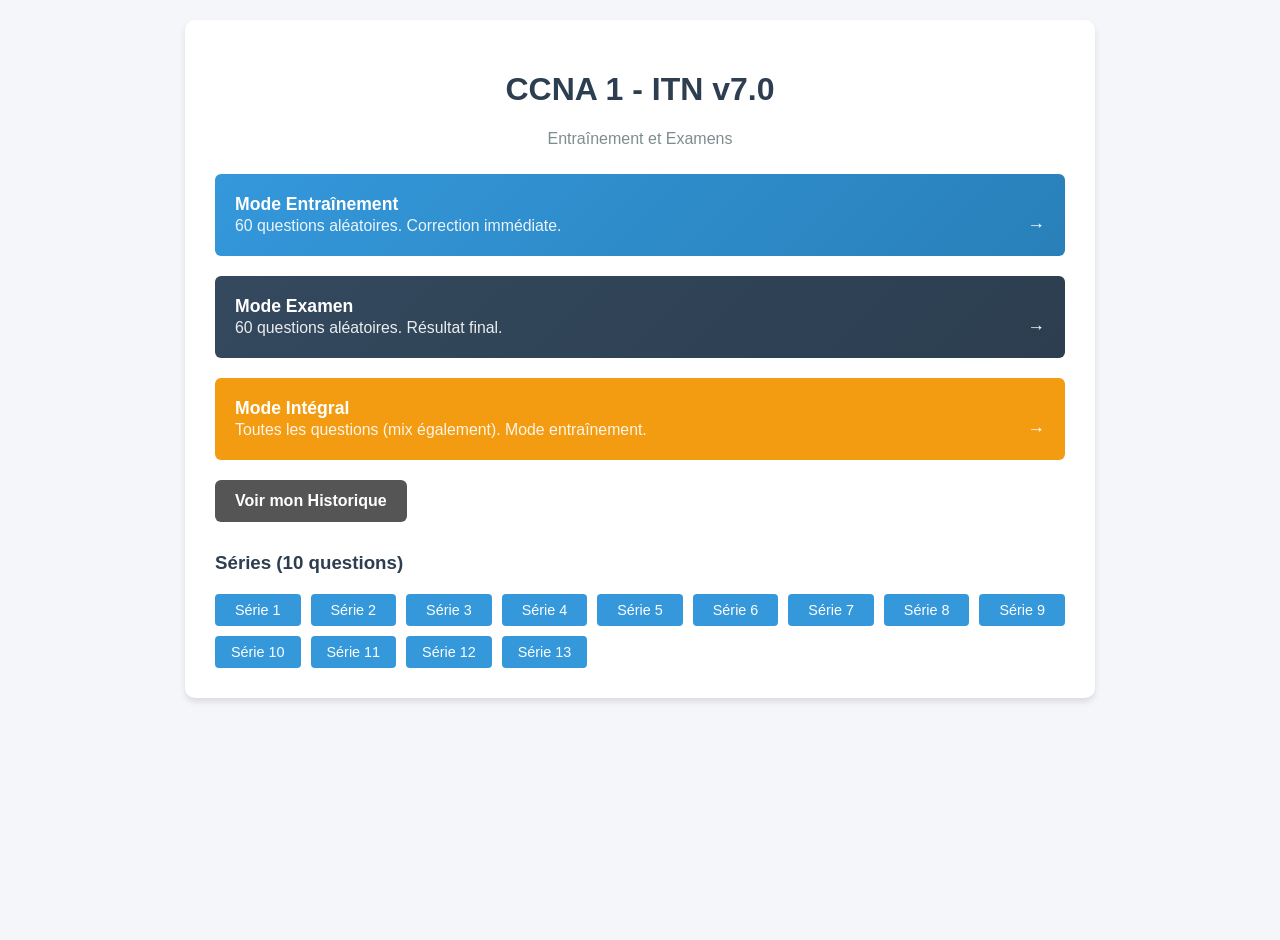
==== commit cf0e6295: "Correction bugs critiques JS CCNA1 et sauvegarde fichiers CCNA2" ====
--- a/index.html
+++ b/index.html
@@ -1,4 +1,4 @@
-<!DOCTYPE html>
+﻿<!DOCTYPE html>
 <html lang="fr">
 <head>
     <meta charset="UTF-8">
@@ -152,14 +152,14 @@
     {
         "id":  "1",
         "type":  "quiz",
-        "text":  "Un administrateur a d'fini un compte d'utilisateur local avec un mot de passe secret sur le routeur R1 pour Ãªtre utiliser avec SSH. Quelles sont les trois Ã©tapes suppl'mentaires n'cessaires pour configurer R1 pour accepter uniquement les connexions SSH chiffrÃ©es ? (Choisissez trois rÃ©ponses.)\u003cdiv class=\u0027question-extras\u0027\u003e\u003c/p\u003e\n\n\u003cp\u003e\u003c/div\u003e",
+        "text":  "Un administrateur a défini un compte d'utilisateur local avec un mot de passe secret sur le routeur R1 pour être utiliser avec SSH. Quelles sont les trois étapes supplémentaires nécessaires pour configurer R1 pour accepter uniquement les connexions SSH chiffrées ? (Choisissez trois réponses.)\u003cdiv class=\u0027question-extras\u0027\u003e\u003c/p\u003e\n\n\u003cp\u003e\u003c/div\u003e",
         "matching":  [
 
                      ],
         "multi":  true,
         "options":  [
                         {
-                            "text":  "Activez les sessions SSH entrantes Ã  l'aide des commandes de ligne VTY.",
+                            "text":  "Activez les sessions SSH entrantes à  l'aide des commandes de ligne VTY.",
                             "isCorrect":  true
                         },
                         {
@@ -167,7 +167,7 @@
                             "isCorrect":  true
                         },
                         {
-                            "text":  "GÃ©n'rez des cl's pr�-partagÃ©es bidirectionnelles.",
+                            "text":  "Générez des clés pré-partagées bidirectionnelles.",
                             "isCorrect":  false
                         },
                         {
@@ -175,28 +175,28 @@
                             "isCorrect":  false
                         },
                         {
-                            "text":  "Activez les sessions Telnet entrantes Ã  l'aide des commandes de ligne VTY.",
-                            "isCorrect":  false
-                        },
-                        {
-                            "text":  "GÃ©n'rer les cl's SSH.",
-                            "isCorrect":  true
-                        }
-                    ],
-        "explanation":  "Pour configurer SSH, un routeur n'cessite un nom de domaine IP pour gÃ©n'rer les cl's de chiffrement RSA. Une fois les cl's gÃ©n'rÃ©es (\u0027crypto key generate rsa\u0027), l\u0027activation du protocole SSH sur les lignes VTY (\u0027transport input ssh\u0027) est indispensable pour autoriser uniquement les connexions s'curis'es et remplacer Telnet.",
+                            "text":  "Activez les sessions Telnet entrantes à  l'aide des commandes de ligne VTY.",
+                            "isCorrect":  false
+                        },
+                        {
+                            "text":  "Générer les clés SSH.",
+                            "isCorrect":  true
+                        }
+                    ],
+        "explanation":  "Pour configurer SSH, un routeur nécessite un nom de domaine IP pour générer les clés de chiffrement RSA. Une fois les clés gén'rées (\u0027crypto key generate rsa\u0027), l\u0027activation du protocole SSH sur les lignes VTY (\u0027transport input ssh\u0027) est indispensable pour autoriser uniquement les connexions sécuris'es et remplacer Telnet.",
         "image":  null
     },
     {
         "id":  "2",
         "type":  "quiz",
-        "text":  "Que sont les protocoles propriÃ©taires ?\u003cdiv class=\u0027question-extras\u0027\u003e\u003c/p\u003e\n\n\u003cp\u003e\u003cbr /\u003e\u003c/div\u003e",
-        "matching":  [
-
-                     ],
-        "multi":  false,
-        "options":  [
-                        {
-                            "text":  "Des protocoles qui peuvent Ãªtre librement utilis's par toute entreprise ou tout fournisseur",
+        "text":  "Que sont les protocoles propriétaires ?\u003cdiv class=\u0027question-extras\u0027\u003e\u003c/p\u003e\n\n\u003cp\u003e\u003cbr /\u003e\u003c/div\u003e",
+        "matching":  [
+
+                     ],
+        "multi":  false,
+        "options":  [
+                        {
+                            "text":  "Des protocoles qui peuvent être librement utilisés par toute entreprise ou tout fournisseur",
                             "isCorrect":  false
                         },
                         {
@@ -204,15 +204,15 @@
                             "isCorrect":  false
                         },
                         {
-                            "text":  "Des protocoles d'veloppÃ©s par des entreprises qui contrÃ´lent leur d'finition et leur fonctionnement",
-                            "isCorrect":  true
-                        },
-                        {
-                            "text":  "Des protocoles d'veloppÃ©s par des organismes privÃ©s pour fonctionner avec du mat'riel provenant de tout fournisseur",
-                            "isCorrect":  false
-                        }
-                    ],
-        "explanation":  "Les protocoles propriÃ©taires ont leur d'finition et leur fonctionnement contr�l's par une entreprise ou un fournisseur. Certains d'entre eux peuvent Ãªtre utilis's par diffÃ©rentes organisations avec l'autorisation du propriÃ©taire. La suite de protocoles TCP/IP est une norme ouverte et non un protocole propriÃ©taire.",
+                            "text":  "Des protocoles d'veloppés par des entreprises qui contrà´lent leur définition et leur fonctionnement",
+                            "isCorrect":  true
+                        },
+                        {
+                            "text":  "Des protocoles d'veloppés par des organismes privés pour fonctionner avec du mat'riel provenant de tout fournisseur",
+                            "isCorrect":  false
+                        }
+                    ],
+        "explanation":  "Les protocoles propriétaires ont leur définition et leur fonctionnement contrl's par une entreprise ou un fournisseur. Certains d'entre eux peuvent être utilisés par différentes organisations avec l'autorisation du propriétaire. La suite de protocoles TCP/IP est une norme ouverte et non un protocole propriétaire.",
         "image":  null
     },
     {
@@ -222,11 +222,11 @@
         "matching":  [
                          {
                              "term":  "Dimensionnement des messages",
-                             "definition":  "Processus consistant Ã  d'composer un message long en parties distinctes avant de les envoyer sur le rÃ©seau"
+                             "definition":  "Processus consistant à  d'composer un message long en parties distinctes avant de les envoyer sur le réseau"
                          },
                          {
                              "term":  "Encapsulation des messages",
-                             "definition":  "Processus consistant Ã  placer un format de message Ã  l'int'rieur d'un autre"
+                             "definition":  "Processus consistant à  placer un format de message à  l'int'rieur d'un autre"
                          },
                          {
                              "term":  "Codage des messages",
@@ -237,13 +237,13 @@
         "options":  [
 
                     ],
-        "explanation":  "\u003cstrong\u003eCorrespondance correcte :\u003c/strong\u003e\u003cbr\u003e\u003ctable\u003e\n\u003ctbody\u003e\n\u003ctr\u003e\n\u003ctd\u003eDimensionnement des messages\u003c/td\u003e\n\u003ctd\u003eProcessus consistant Ã  d'composer un message long en parties distinctes avant de les envoyer sur le rÃ©seau\u003c/td\u003e\n\u003c/tr\u003e\n\u003ctr\u003e\n\u003ctd\u003eEncapsulation des messages\u003c/td\u003e\n\u003ctd\u003eProcessus consistant Ã  placer un format de message Ã  l\u0026rsquo;int'rieur d\u0026rsquo;un autre\u003c/td\u003e\n\u003c/tr\u003e\n\u003ctr\u003e\n\u003ctd\u003eCodage des messages\u003c/td\u003e\n\u003ctd\u003eProcessus permettant de convertir des informations dans un format acceptable pour la transmission\u003c/td\u003e\n\u003c/tr\u003e\n\u003c/tbody\u003e\n\u003c/table\u003e",
+        "explanation":  "\u003cstrong\u003eCorrespondance correcte :\u003c/strong\u003e\u003cbr\u003e\u003ctable\u003e\n\u003ctbody\u003e\n\u003ctr\u003e\n\u003ctd\u003eDimensionnement des messages\u003c/td\u003e\n\u003ctd\u003eProcessus consistant à  d'composer un message long en parties distinctes avant de les envoyer sur le réseau\u003c/td\u003e\n\u003c/tr\u003e\n\u003ctr\u003e\n\u003ctd\u003eEncapsulation des messages\u003c/td\u003e\n\u003ctd\u003eProcessus consistant à  placer un format de message à  l\u0026rsquo;int'rieur d\u0026rsquo;un autre\u003c/td\u003e\n\u003c/tr\u003e\n\u003ctr\u003e\n\u003ctd\u003eCodage des messages\u003c/td\u003e\n\u003ctd\u003eProcessus permettant de convertir des informations dans un format acceptable pour la transmission\u003c/td\u003e\n\u003c/tr\u003e\n\u003c/tbody\u003e\n\u003c/table\u003e",
         "image":  "https://ccnareponses.com/wp-content/uploads/2021/12/2024-10-14_061913.jpg"
     },
     {
         "id":  "4",
         "type":  "quiz",
-        "text":  "Un administrateur rÃ©seau ajoute un nouveau rÃ©seau local Ã  une filiale. Le nouveau rÃ©seau local doit prendre en charge 4 pÃ©riphÃ©riques connect's. Quel est le plus petit masque rÃ©seau que l'administrateur rÃ©seau peut utiliser pour le nouveau rÃ©seau?\u003cdiv class=\u0027question-extras\u0027\u003e\u003c/p\u003e\n\n\u003cp\u003e\u003c/div\u003e",
+        "text":  "Un administrateur réseau ajoute un nouveau réseau local à  une filiale. Le nouveau réseau local doit prendre en charge 4 périphériques connect's. Quel est le plus petit masque réseau que l'administrateur réseau peut utiliser pour le nouveau réseau?\u003cdiv class=\u0027question-extras\u0027\u003e\u003c/p\u003e\n\n\u003cp\u003e\u003c/div\u003e",
         "matching":  [
 
                      ],
@@ -266,79 +266,79 @@
                             "isCorrect":  false
                         }
                     ],
-        "explanation":  "Un masque de 255.255.255.248 (/29) alloue 3 bits pour les hÃ´tes, offrant ainsi 6 adresses utilisables (2^3 - 2). Cela suffit parfaitement pour 4 pÃ©riphÃ©riques tout en minimisant le gaspillage d\u0027adresses, contrairement au /27 (30 hÃ´tes) qui est trop grand ou au /30 (2 hÃ´tes) qui est trop petit.",
+        "explanation":  "Un masque de 255.255.255.248 (/29) alloue 3 bits pour les hà´tes, offrant ainsi 6 adresses utilisables (2^3 - 2). Cela suffit parfaitement pour 4 périphériques tout en minimisant le gaspillage d\u0027adresses, contrairement au /27 (30 hà´tes) qui est trop grand ou au /30 (2 hà´tes) qui est trop petit.",
         "image":  null
     },
     {
         "id":  "5",
         "type":  "quiz",
-        "text":  "Ã€ quoi sert le glissement de fen'tre TCP ?\u003cdiv class=\u0027question-extras\u0027\u003e\u003c/p\u003e\r\n\r\n\r\n\n\u003c/div\u003e\n\n\n\n\u003cp\u003e\u003c/div\u003e",
-        "matching":  [
-
-                     ],
-        "multi":  false,
-        "options":  [
-                        {
-                            "text":  "Ã€ mettre fin Ã  une communication une fois la transmission des donn'es compl'te",
-                            "isCorrect":  false
-                        },
-                        {
-                            "text":  "Ã€ demander Ã  une source de r�duire la vitesse Ã  laquelle elle transmet les donn'es",
-                            "isCorrect":  true
-                        },
-                        {
-                            "text":  "Ã€ informer une source qu'elle doit retransmettre les donn'es Ã  partir d'un point particulier",
-                            "isCorrect":  false
-                        },
-                        {
-                            "text":  "Ã€ s'assurer que les segments parviennent Ã  la destination dans l'ordre",
-                            "isCorrect":  false
-                        }
-                    ],
-        "explanation":  "Le m'canisme de glissement de fen'tre TCP permet Ã  un pÃ©riphÃ©rique de destination de demander Ã  une source de ralentir la transmission. Pour ce faire, il r�duit la valeur contenue dans le champ de taille de fen'tre du segment. Ce sont les accus's de r�ception qui servent Ã  demander la retransmission Ã  partir d'un point particulier. Ce sont les num'ros d'ordre qui servent Ã  s'assurer que les segments arrivent dans le bon ordre. Enfin, c'est un bit de contrÃ´le FIN qui sert Ã  mettre fin Ã  une session de communication.",
+        "text":  "à€ quoi sert le glissement de fen'tre TCP ?\u003cdiv class=\u0027question-extras\u0027\u003e\u003c/p\u003e\r\n\r\n\r\n\n\u003c/div\u003e\n\n\n\n\u003cp\u003e\u003c/div\u003e",
+        "matching":  [
+
+                     ],
+        "multi":  false,
+        "options":  [
+                        {
+                            "text":  "à€ mettre fin à  une communication une fois la transmission des donn'es compl'te",
+                            "isCorrect":  false
+                        },
+                        {
+                            "text":  "à€ demander à  une source de rduire la vitesse à  laquelle elle transmet les donn'es",
+                            "isCorrect":  true
+                        },
+                        {
+                            "text":  "à€ informer une source qu'elle doit retransmettre les donn'es à  partir d'un point particulier",
+                            "isCorrect":  false
+                        },
+                        {
+                            "text":  "à€ s'assurer que les segments parviennent à  la destination dans l'ordre",
+                            "isCorrect":  false
+                        }
+                    ],
+        "explanation":  "Le m'canisme de glissement de fen'tre TCP permet à  un périphérique de destination de demander à  une source de ralentir la transmission. Pour ce faire, il rduit la valeur contenue dans le champ de taille de fen'tre du segment. Ce sont les accus's de rception qui servent à  demander la retransmission à  partir d'un point particulier. Ce sont les numéros d'ordre qui servent à  s'assurer que les segments arrivent dans le bon ordre. Enfin, c'est un bit de contrà´le FIN qui sert à  mettre fin à  une session de communication.",
         "image":  null
     },
     {
         "id":  "6",
         "type":  "quiz",
-        "text":  "Des donn'es sont envoyÃ©es depuis un ordinateur source vers un serveur de destination. Quelles sont les trois affirmations qui d'crivent la fonction TCP ou UDP dans cette situation ? (Choisissez trois rÃ©ponses.)\u003cdiv class=\u0027question-extras\u0027\u003e\u003c/p\u003e\n\n\n\u003cp\u003e\u003c/div\u003e",
+        "text":  "Des donn'es sont envoyées depuis un ordinateur source vers un serveur de destination. Quelles sont les trois affirmations qui d'crivent la fonction TCP ou UDP dans cette situation ? (Choisissez trois réponses.)\u003cdiv class=\u0027question-extras\u0027\u003e\u003c/p\u003e\n\n\n\u003cp\u003e\u003c/div\u003e",
         "matching":  [
 
                      ],
         "multi":  true,
         "options":  [
                         {
-                            "text":  "Le champ Port source identifie l'application ou le service actif qui traitera les donn'es renvoyÃ©es Ã  l'ordinateur.",
-                            "isCorrect":  true
-                        },
-                        {
-                            "text":  "Le processus TCP ex�cut' sur l'ordinateur s'lectionne le port de destination de faÃ§on al'atoire lors de l'�tablissement d'une session via le serveur.",
-                            "isCorrect":  false
-                        },
-                        {
-                            "text":  "Des segments UDP sont encapsul's dans des paquets IP pour le transport via le rÃ©seau.",
-                            "isCorrect":  true
-                        },
-                        {
-                            "text":  "Le num'ro de port source TCP identifie l'hÃ´te Ã metteur sur le rÃ©seau.",
-                            "isCorrect":  false
-                        },
-                        {
-                            "text":  "Le num'ro de port de destination UDP identifie l'application ou le service du serveur destin' au traitement des donn'es.",
-                            "isCorrect":  true
-                        },
-                        {
-                            "text":  "TCP est le protocole le plus adapt' lorsqu'une fonction requiert une surcharge rÃ©seau plus faible.",
-                            "isCorrect":  false
-                        }
-                    ],
-        "explanation":  "Les num'ros de port de couche�4 identifient l'application ou le service qui gÃ©rera les donn'es. Le num'ro de port source est ajout' par l'appareil exp�diteur et sera le num'ro de port de destination lorsque les informations demand'es seront renvoyÃ©es. Les segments de couche 4 sont encapsul's dans des paquets IP. UDP, et non TCP, est utilis' lorsqu'une faible surcharge est n'cessaire. Une adresse IP source, et non un num'ro de port source TCP, identifie l'hÃ´te exp�diteur sur le rÃ©seau. Les num'ros de port de destination sont des ports spÃ©cifiques qu'une application serveur ou un service surveille pour les demandes.",
+                            "text":  "Le champ Port source identifie l'application ou le service actif qui traitera les donn'es renvoyées à  l'ordinateur.",
+                            "isCorrect":  true
+                        },
+                        {
+                            "text":  "Le processus TCP excut' sur l'ordinateur s'lectionne le port de destination de faà§on al'atoire lors de l'tablissement d'une session via le serveur.",
+                            "isCorrect":  false
+                        },
+                        {
+                            "text":  "Des segments UDP sont encapsul's dans des paquets IP pour le transport via le réseau.",
+                            "isCorrect":  true
+                        },
+                        {
+                            "text":  "Le numéro de port source TCP identifie l'hà´te à metteur sur le réseau.",
+                            "isCorrect":  false
+                        },
+                        {
+                            "text":  "Le numéro de port de destination UDP identifie l'application ou le service du serveur destin' au traitement des donn'es.",
+                            "isCorrect":  true
+                        },
+                        {
+                            "text":  "TCP est le protocole le plus adapt' lorsqu'une fonction requiert une surcharge réseau plus faible.",
+                            "isCorrect":  false
+                        }
+                    ],
+        "explanation":  "Les numéros de port de couche4 identifient l'application ou le service qui gérera les donn'es. Le numéro de port source est ajout' par l'appareil expditeur et sera le numéro de port de destination lorsque les informations demand'es seront renvoyées. Les segments de couche 4 sont encapsul's dans des paquets IP. UDP, et non TCP, est utilis' lorsqu'une faible surcharge est nécessaire. Une adresse IP source, et non un numéro de port source TCP, identifie l'hà´te expditeur sur le réseau. Les numéros de port de destination sont des ports spécifiques qu'une application serveur ou un service surveille pour les demandes.",
         "image":  null
     },
     {
         "id":  "7",
         "type":  "quiz",
-        "text":  "Un serveur reÃ§oit un paquet client. Le num'ro de port de destination du paquet est 69. Quelle application de service le client demande-t-il?\u003cdiv class=\u0027question-extras\u0027\u003e\u003c/p\u003e\n\n\u003cp\u003e\u003c/div\u003e",
+        "text":  "Un serveur reà§oit un paquet client. Le numéro de port de destination du paquet est 69. Quelle application de service le client demande-t-il?\u003cdiv class=\u0027question-extras\u0027\u003e\u003c/p\u003e\n\n\u003cp\u003e\u003c/div\u003e",
         "matching":  [
 
                      ],
@@ -361,75 +361,75 @@
                             "isCorrect":  false
                         }
                     ],
-        "explanation":  "Le port 69, utilisant le protocole UDP, est le port standard rÃ©servÃ€ Ã  l\u0027application TFTP (Trivial File Transfer Protocol). TFTP est couramment utilis' pour transfÃ©rer des fichiers de configuration ou des images IOS de maniÃ¨re simplifiÃ©e vers des pÃ©riphÃ©riques rÃ©seau, contrairement au DNS (53) ou au SMTP (25).",
+        "explanation":  "Le port 69, utilisant le protocole UDP, est le port standard réservà€ à  l\u0027application TFTP (Trivial File Transfer Protocol). TFTP est couramment utilis' pour transférer des fichiers de configuration ou des images IOS de manià¨re simplifiée vers des périphériques réseau, contrairement au DNS (53) ou au SMTP (25).",
         "image":  null
     },
     {
         "id":  "8",
         "type":  "quiz",
-        "text":  "Quelle caract'ristique d'crit un cheval de Troie?\u003cdiv class=\u0027question-extras\u0027\u003e\u003c/p\u003e\n\n\u003cp\u003e\u003c/div\u003e",
-        "matching":  [
-
-                     ],
-        "multi":  false,
-        "options":  [
-                        {
-                            "text":  "logiciel ou code malveillant s'ex�cutant sur un pÃ©riphÃ©rique final",
-                            "isCorrect":  true
-                        },
-                        {
-                            "text":  "l'utilisation d'informations d'identification vol'es pour acc'der Ã  des donn'es privÃ©es",
-                            "isCorrect":  false
-                        },
-                        {
-                            "text":  "une attaque qui ralentit ou bloque un pÃ©riphÃ©rique ou un service rÃ©seau",
-                            "isCorrect":  false
-                        },
-                        {
-                            "text":  "un pÃ©riphÃ©rique rÃ©seau qui filtre l'acc's et le trafic entrant dans un rÃ©seau",
-                            "isCorrect":  false
-                        }
-                    ],
-        "explanation":  "Un cheval de Troie est un type de logiciel malveillant qui se d'guise en programme l'gitime pour inciter l\u0027utilisateur Ã  l\u0027installer. Contrairement aux virus, il ne se reproduit pas de lui-m'me, mais il ouvre souvent une porte d'robÃ©e (backdoor) permettant Ã  un attaquant de prendre le contrÃ´le du syst'me.",
+        "text":  "Quelle caract'ristique décrit un cheval de Troie?\u003cdiv class=\u0027question-extras\u0027\u003e\u003c/p\u003e\n\n\u003cp\u003e\u003c/div\u003e",
+        "matching":  [
+
+                     ],
+        "multi":  false,
+        "options":  [
+                        {
+                            "text":  "logiciel ou code malveillant s'excutant sur un périphérique final",
+                            "isCorrect":  true
+                        },
+                        {
+                            "text":  "l'utilisation d'informations d'identification vol'es pour acc'der à  des donn'es privées",
+                            "isCorrect":  false
+                        },
+                        {
+                            "text":  "une attaque qui ralentit ou bloque un périphérique ou un service réseau",
+                            "isCorrect":  false
+                        },
+                        {
+                            "text":  "un périphérique réseau qui filtre l'accà¨s et le trafic entrant dans un réseau",
+                            "isCorrect":  false
+                        }
+                    ],
+        "explanation":  "Un cheval de Troie est un type de logiciel malveillant qui se d'guise en programme l'gitime pour inciter l\u0027utilisateur à  l\u0027installer. Contrairement aux virus, il ne se reproduit pas de lui-m'me, mais il ouvre souvent une porte d'robée (backdoor) permettant à  un attaquant de prendre le contrà´le du systà¨me.",
         "image":  null
     },
     {
         "id":  "9",
         "type":  "quiz",
-        "text":  "Quels sont les deux probl'mes qui peuvent Ãªtre caus's par un grand nombre de requ'tes ARP et de messages de rÃ©ponse? (Choisissez deux rÃ©ponses.)\u003cdiv class=\u0027question-extras\u0027\u003e\u003c/p\u003e\n\n\u003cdiv class=\"message_box announce\"\u003e\u003c/div\u003e\n\u003cp\u003e\u003c/div\u003e",
+        "text":  "Quels sont les deux probl'mes qui peuvent être caus's par un grand nombre de requ'tes ARP et de messages de réponse? (Choisissez deux réponses.)\u003cdiv class=\u0027question-extras\u0027\u003e\u003c/p\u003e\n\n\u003cdiv class=\"message_box announce\"\u003e\u003c/div\u003e\n\u003cp\u003e\u003c/div\u003e",
         "matching":  [
 
                      ],
         "multi":  true,
         "options":  [
                         {
-                            "text":  "Les commutateurs sont surchargÃ©s car ils concentrent tout le trafic des sous-rÃ©seaux connect's.",
-                            "isCorrect":  false
-                        },
-                        {
-                            "text":  "Tous les messages de requ'te ARP doivent Ãªtre trait's par tous les n'uds du rÃ©seau local.",
-                            "isCorrect":  true
-                        },
-                        {
-                            "text":  "Le rÃ©seau peut Ãªtre saturÃ€ car les messages de rÃ©ponse ARP ont une charge utile trÃ¨s importante gr�ce Ã  l'adresse MAC de 48 bits et Ã  l'adresse IP de 32 bits qu'ils contiennent.",
-                            "isCorrect":  false
-                        },
-                        {
-                            "text":  "La requ'te ARP est envoyÃ©e en tant que diffusion et inondera l'ensemble du sous-rÃ©seau.",
-                            "isCorrect":  true
-                        },
-                        {
-                            "text":  "Un grand nombre de messages de requ'te et de rÃ©ponse ARP peuvent ralentir le processus de commutation, ce qui conduit le commutateur Ã  apporter de nombreuses modifications dans sa table MAC.",
-                            "isCorrect":  false
-                        }
-                    ],
-        "explanation":  "Les requ'tes ARP sont envoyÃ©es sous forme de diffusion':\u003cbr /\u003e\n(1) Tous les n'uds les recevront et ils seront trait's par logiciel, interrompant le CPU.\u003cbr /\u003e\n(2) Le commutateur transmet (inonde) les diffusions de couche 2 vers tous les ports.\u003cbr /\u003e\nUn commutateur ne modifie pas sa table MAC en fonction des messages de demande ou de rÃ©ponse ARP. Le commutateur remplit la table MAC en utilisant l'adresse MAC source de toutes les trames. La charge utile ARP est trÃ¨s petite et ne surcharge pas le commutateur.",
+                            "text":  "Les commutateurs sont surchargés car ils concentrent tout le trafic des sous-réseaux connect's.",
+                            "isCorrect":  false
+                        },
+                        {
+                            "text":  "Tous les messages de requ'te ARP doivent être trait's par tous les n'uds du réseau local.",
+                            "isCorrect":  true
+                        },
+                        {
+                            "text":  "Le réseau peut être saturà€ car les messages de réponse ARP ont une charge utile trà¨s importante grce à  l'adresse MAC de 48 bits et à  l'adresse IP de 32 bits qu'ils contiennent.",
+                            "isCorrect":  false
+                        },
+                        {
+                            "text":  "La requ'te ARP est envoyée en tant que diffusion et inondera l'ensemble du sous-réseau.",
+                            "isCorrect":  true
+                        },
+                        {
+                            "text":  "Un grand nombre de messages de requ'te et de réponse ARP peuvent ralentir le processus de commutation, ce qui conduit le commutateur à  apporter de nombreuses modifications dans sa table MAC.",
+                            "isCorrect":  false
+                        }
+                    ],
+        "explanation":  "Les requ'tes ARP sont envoyées sous forme de diffusion':\u003cbr /\u003e\n(1) Tous les n'uds les recevront et ils seront trait's par logiciel, interrompant le CPU.\u003cbr /\u003e\n(2) Le commutateur transmet (inonde) les diffusions de couche 2 vers tous les ports.\u003cbr /\u003e\nUn commutateur ne modifie pas sa table MAC en fonction des messages de demande ou de réponse ARP. Le commutateur remplit la table MAC en utilisant l'adresse MAC source de toutes les trames. La charge utile ARP est trà¨s petite et ne surcharge pas le commutateur.",
         "image":  null
     },
     {
         "id":  "10",
         "type":  "quiz",
-        "text":  "Quelle commande peut Ãªtre utilis'e sur un PC Windows pour afficher la configuration IP de cet ordinateur ?\u003cdiv class=\u0027question-extras\u0027\u003e\u003c/p\u003e\n\n\u003cp\u003e\u003c/div\u003e",
+        "text":  "Quelle commande peut être utilis'e sur un PC Windows pour afficher la configuration IP de cet ordinateur ?\u003cdiv class=\u0027question-extras\u0027\u003e\u003c/p\u003e\n\n\u003cp\u003e\u003c/div\u003e",
         "matching":  [
 
                      ],
@@ -458,59 +458,59 @@
     {
         "id":  "11",
         "type":  "quiz",
-        "text":  "Comment la commande service password-encryption am'liore-t-elle la s'curit' des mots de passe sur des routeurs et des commutateurs Cisco ?\u003cdiv class=\u0027question-extras\u0027\u003e\u003c/p\u003e\n\n\u003cdiv class=\"message_box announce\"\u003e\u003c/div\u003e\n\u003cp\u003e\u003c/div\u003e",
-        "matching":  [
-
-                     ],
-        "multi":  false,
-        "options":  [
-                        {
-                            "text":  "Elle demande Ã  l'utilisateur d'entrer des mots de passe chiffrÃ©s pour obtenir un acc's Ã  la console sur un routeur ou un commutateur.",
-                            "isCorrect":  false
-                        },
-                        {
-                            "text":  "Elle n'cessite que des mots de passe soient utilis's lors d'une connexion distante Ã  un routeur ou Ã  un commutateur avec Telnet.",
-                            "isCorrect":  false
-                        },
-                        {
-                            "text":  "Elle chiffre les mots de passe qui sont stockÃ©s dans des fichiers de configuration de routeur et de commutateur.",
-                            "isCorrect":  true
-                        },
-                        {
-                            "text":  "Elle chiffre les mots de passe lorsqu'ils sont transmis sur le rÃ©seau.",
-                            "isCorrect":  false
-                        }
-                    ],
-        "explanation":  "La commande service password-encryption crypte les mots de passe en clair dans le fichier de configuration afin qu'ils ne puissent pas Ãªtre consult's par des utilisateurs non autoris's.",
+        "text":  "Comment la commande service password-encryption am'liore-t-elle la sécurit' des mots de passe sur des routeurs et des commutateurs Cisco ?\u003cdiv class=\u0027question-extras\u0027\u003e\u003c/p\u003e\n\n\u003cdiv class=\"message_box announce\"\u003e\u003c/div\u003e\n\u003cp\u003e\u003c/div\u003e",
+        "matching":  [
+
+                     ],
+        "multi":  false,
+        "options":  [
+                        {
+                            "text":  "Elle demande à  l'utilisateur d'entrer des mots de passe chiffrés pour obtenir un accà¨s à  la console sur un routeur ou un commutateur.",
+                            "isCorrect":  false
+                        },
+                        {
+                            "text":  "Elle nécessite que des mots de passe soient utilisés lors d'une connexion distante à  un routeur ou à  un commutateur avec Telnet.",
+                            "isCorrect":  false
+                        },
+                        {
+                            "text":  "Elle chiffre les mots de passe qui sont stockés dans des fichiers de configuration de routeur et de commutateur.",
+                            "isCorrect":  true
+                        },
+                        {
+                            "text":  "Elle chiffre les mots de passe lorsqu'ils sont transmis sur le réseau.",
+                            "isCorrect":  false
+                        }
+                    ],
+        "explanation":  "La commande service password-encryption crypte les mots de passe en clair dans le fichier de configuration afin qu'ils ne puissent pas être consult's par des utilisateurs non autoris's.",
         "image":  null
     },
     {
         "id":  "12",
         "type":  "quiz",
-        "text":  "Quel m'canisme est utilis' par un routeur pour emp�cher un paquet IPv4 reÃ§u de voyager sans fin sur un rÃ©seau ?\u003cdiv class=\u0027question-extras\u0027\u003e\u003c/p\u003e\n\n\u003cp\u003e\u003c/div\u003e",
-        "matching":  [
-
-                     ],
-        "multi":  false,
-        "options":  [
-                        {
-                            "text":  "Il d'cr�mente la valeur du champ TTL de 1 et si le rÃ©sultat est 0, il rejette le paquet et envoie un message Ã �Time Exceeded'Ã€ Ã  l'hÃ´te source.",
-                            "isCorrect":  true
-                        },
-                        {
-                            "text":  "Il vÃ©rifie la valeur du champ TTL et si elle est Ã gale Ã  0, il rejette le paquet et envoie un message Ã �Destination Unreachable�Ã€ Ã  l'hÃ´te source.",
-                            "isCorrect":  false
-                        },
-                        {
-                            "text":  "Il incr�mente la valeur du champ TTL de 1 et si le rÃ©sultat est 100, il rejette le paquet et envoie un message Ã �Parameter Problem'Ã€ Ã  l'hÃ´te source.",
-                            "isCorrect":  false
-                        },
-                        {
-                            "text":  "Il vÃ©rifie la valeur du champ TTL et si elle est Ã gale Ã  100, il rejette le paquet et envoie un message Ã �Destination Unreachable�Ã€ Ã  l'hÃ´te source.",
-                            "isCorrect":  false
-                        }
-                    ],
-        "explanation":  "Le champ TTL (Time To Live) de l\u0027en-t'te IP sert Ã  emp�cher les boucles de routage infinies. Chaque routeur travers' diminue ce compteur de 1. Si la valeur atteint 0, le routeur rejette le paquet (drop) et renvoie un message ICMP \u0027Time Exceeded\u0027 Ã  l\u0027exp�diteur.",
+        "text":  "Quel m'canisme est utilis' par un routeur pour empcher un paquet IPv4 reà§u de voyager sans fin sur un réseau ?\u003cdiv class=\u0027question-extras\u0027\u003e\u003c/p\u003e\n\n\u003cp\u003e\u003c/div\u003e",
+        "matching":  [
+
+                     ],
+        "multi":  false,
+        "options":  [
+                        {
+                            "text":  "Il d'crmente la valeur du champ TTL de 1 et si le résultat est 0, il rejette le paquet et envoie un message à Time Exceeded'à€ à  l'hà´te source.",
+                            "isCorrect":  true
+                        },
+                        {
+                            "text":  "Il vérifie la valeur du champ TTL et si elle est à gale à  0, il rejette le paquet et envoie un message à Destination Unreachableà€ à  l'hà´te source.",
+                            "isCorrect":  false
+                        },
+                        {
+                            "text":  "Il incrmente la valeur du champ TTL de 1 et si le résultat est 100, il rejette le paquet et envoie un message à Parameter Problem'à€ à  l'hà´te source.",
+                            "isCorrect":  false
+                        },
+                        {
+                            "text":  "Il vérifie la valeur du champ TTL et si elle est à gale à  100, il rejette le paquet et envoie un message à Destination Unreachableà€ à  l'hà´te source.",
+                            "isCorrect":  false
+                        }
+                    ],
+        "explanation":  "Le champ TTL (Time To Live) de l\u0027en-tête IP sert à  empcher les boucles de routage infinies. Chaque routeur travers' diminue ce compteur de 1. Si la valeur atteint 0, le routeur rejette le paquet (drop) et renvoie un message ICMP \u0027Time Exceeded\u0027 à  l\u0027expditeur.",
         "image":  null
     },
     {
@@ -523,7 +523,7 @@
         "multi":  false,
         "options":  [
                         {
-                            "text":  "Utilise le cryptage pour s'curiser l'Ã©change de texte, d'images graphiques, de sons et de vid'os sur le Web.",
+                            "text":  "Utilise le cryptage pour sécuriser l'échange de texte, d'images graphiques, de sons et de vid'os sur le Web.",
                             "isCorrect":  true
                         },
                         {
@@ -531,40 +531,40 @@
                             "isCorrect":  false
                         },
                         {
-                            "text":  "Permet l'acc's Ã  distance aux pÃ©riphÃ©riques et serveurs rÃ©seau.",
-                            "isCorrect":  false
-                        },
-                        {
-                            "text":  "Utilise le chiffrement pour fournir un acc's distant s'curis' aux pÃ©riphÃ©riques et serveurs rÃ©seau.",
-                            "isCorrect":  false
-                        }
-                    ],
-        "explanation":  "HTTPS utilise les protocoles SSL/TLS pour chiffrer les donn'es Ã changÃ©es entre le client web et le serveur. Cela garantit la confidentialit' et l\u0027int'grit' des informations sensibles (comme les mots de passe ou les donn'es bancaires), contrairement au HTTP standard qui transmet tout en texte clair.",
+                            "text":  "Permet l'accà¨s à  distance aux périphériques et serveurs réseau.",
+                            "isCorrect":  false
+                        },
+                        {
+                            "text":  "Utilise le chiffrement pour fournir un accà¨s distant sécuris' aux périphériques et serveurs réseau.",
+                            "isCorrect":  false
+                        }
+                    ],
+        "explanation":  "HTTPS utilise les protocoles SSL/TLS pour chiffrer les donn'es à changées entre le client web et le serveur. Cela garantit la confidentialit' et l\u0027intégrit' des informations sensibles (comme les mots de passe ou les donn'es bancaires), contrairement au HTTP standard qui transmet tout en texte clair.",
         "image":  null
     },
     {
         "id":  "14",
         "type":  "quiz",
-        "text":  "Quelles sont les deux d'clarations qui d'crivent les caract'ristiques d'une table de routage IPv4 sur un routeur ? (Choisissez deux rÃ©ponses.)\u003cdiv class=\u0027question-extras\u0027\u003e\u003c/p\u003e\n\n\u003cp\u003e\u003c/div\u003e",
+        "text":  "Quelles sont les deux d'clarations qui d'crivent les caract'ristiques d'une table de routage IPv4 sur un routeur ? (Choisissez deux réponses.)\u003cdiv class=\u0027question-extras\u0027\u003e\u003c/p\u003e\n\n\u003cp\u003e\u003c/div\u003e",
         "matching":  [
 
                      ],
         "multi":  true,
         "options":  [
                         {
-                            "text":  "La table de routage r�pertorie les adresses MAC de chaque interface active.",
-                            "isCorrect":  false
-                        },
-                        {
-                            "text":  "Il stocke des informations sur les chemins d'rivÃ©s des interfaces de routeur actives.",
-                            "isCorrect":  false
-                        },
-                        {
-                            "text":  "Si une route statique par d'faut est configurÃ©e sur le routeur, une entrÃ©e sera incluse dans la table de routage avec le code source S .",
-                            "isCorrect":  true
-                        },
-                        {
-                            "text":  "S'il existe deux ou plusieurs chemins possibles vers la m'me destination, le chemin associÃ€ Ã  la valeur m'trique la plus Ã©levÃ©e est inclus dans le tableau d'acheminement.",
+                            "text":  "La table de routage rpertorie les adresses MAC de chaque interface active.",
+                            "isCorrect":  false
+                        },
+                        {
+                            "text":  "Il stocke des informations sur les chemins d'rivés des interfaces de routeur actives.",
+                            "isCorrect":  false
+                        },
+                        {
+                            "text":  "Si une route statique par défaut est configurée sur le routeur, une entrée sera incluse dans la table de routage avec le code source S .",
+                            "isCorrect":  true
+                        },
+                        {
+                            "text":  "S'il existe deux ou plusieurs chemins possibles vers la m'me destination, le chemin associà€ à  la valeur m'trique la plus élevée est inclus dans le tableau d'acheminement.",
                             "isCorrect":  false
                         },
                         {
@@ -572,17 +572,17 @@
                             "isCorrect":  true
                         },
                         {
-                            "text":  "La commande netstat -r permettent d'afficher la table de routage de l'hÃ´te.?",
-                            "isCorrect":  false
-                        }
-                    ],
-        "explanation":  "Dans une table de routage, le code \u0027S\u0027 identifie explicitement une route statique configurÃ©e manuellement par un administrateur (comme une route par d'faut). Les rÃ©seaux directement rattachÃ©s sont marqu's par le code \u0027C\u0027 (Connected), car le routeur conna�t le chemin d's que l\u0027interface est active.",
+                            "text":  "La commande netstat -r permettent d'afficher la table de routage de l'hà´te.?",
+                            "isCorrect":  false
+                        }
+                    ],
+        "explanation":  "Dans une table de routage, le code \u0027S\u0027 identifie explicitement une route statique configurée manuellement par un administrateur (comme une route par défaut). Les réseaux directement rattachés sont marqu's par le code \u0027C\u0027 (Connected), car le routeur connat le chemin d's que l\u0027interface est active.",
         "image":  null
     },
     {
         "id":  "15",
         "type":  "quiz",
-        "text":  "Quelle valeur, qui se trouve dans un champ d'en-t'te IPv4, est diminuÃ©e par chaque routeur qui reÃ§oit un paquet ?\u003cdiv class=\u0027question-extras\u0027\u003e\u003c/p\u003e\n\n\u003cdiv class=\"message_box announce\"\u003e\u003c/div\u003e\n\u003cp\u003e\u003c/div\u003e",
+        "text":  "Quelle valeur, qui se trouve dans un champ d'en-tête IPv4, est diminuée par chaque routeur qui reà§oit un paquet ?\u003cdiv class=\u0027question-extras\u0027\u003e\u003c/p\u003e\n\n\u003cdiv class=\"message_box announce\"\u003e\u003c/div\u003e\n\u003cp\u003e\u003c/div\u003e",
         "matching":  [
 
                      ],
@@ -593,25 +593,25 @@
                             "isCorrect":  false
                         },
                         {
-                            "text":  "Time To Live (durÃ©e de vie)",
-                            "isCorrect":  true
-                        },
-                        {
-                            "text":  "Longueur d'en-t'te",
-                            "isCorrect":  false
-                        },
-                        {
-                            "text":  "Services diffÃ©renciÃ©s",
-                            "isCorrect":  false
-                        }
-                    ],
-        "explanation":  "Lorsqu'un routeur reÃ§oit un paquet, le routeur d'cr�mentera le champ Time-to-Live (TTL) de un. Lorsque le champ atteint zÃ©ro, le routeur destinataire rejettera le paquet et enverra un message ICMP Time Exceeded Ã  l'exp�diteur.",
+                            "text":  "Time To Live (durée de vie)",
+                            "isCorrect":  true
+                        },
+                        {
+                            "text":  "Longueur d'en-tête",
+                            "isCorrect":  false
+                        },
+                        {
+                            "text":  "Services différenciés",
+                            "isCorrect":  false
+                        }
+                    ],
+        "explanation":  "Lorsqu'un routeur reà§oit un paquet, le routeur d'crmentera le champ Time-to-Live (TTL) de un. Lorsque le champ atteint zéro, le routeur destinataire rejettera le paquet et enverra un message ICMP Time Exceeded à  l'expditeur.",
         "image":  null
     },
     {
         "id":  "16",
         "type":  "quiz",
-        "text":  "\u003cdiv class=\u0027question-extras\u0027\u003e\u003cstrong\u003eReportez-vous Ã  l\u0026rsquo;illustration. Quelle interface dont l\u0026rsquo;adresse IP de pÃ©riphÃ©rique doit Ãªtre utilis'e comme param'tre de passerelle par d'faut de l\u0026rsquo;hÃ´te H1?\u003c/strong\u003e\u003c/p\u003e\r\n\n\u003c/div\u003e\n\n\u003cp\u003e\u003c/p\u003e\n\n\n\u003cp\u003e\u003c/div\u003e",
+        "text":  "\u003cdiv class=\u0027question-extras\u0027\u003e\u003cstrong\u003eReportez-vous à  l\u0026rsquo;illustration. Quelle interface dont l\u0026rsquo;adresse IP de périphérique doit être utilis'e comme param'tre de passerelle par défaut de l\u0026rsquo;hà´te H1?\u003c/strong\u003e\u003c/p\u003e\r\n\n\u003c/div\u003e\n\n\u003cp\u003e\u003c/p\u003e\n\n\n\u003cp\u003e\u003c/div\u003e",
         "matching":  [
 
                      ],
@@ -634,7 +634,7 @@
                             "isCorrect":  false
                         }
                     ],
-        "explanation":  "La passerelle par d'faut de l'hÃ´te H1 est l'interface du routeur qui est connect'e au rÃ©seau local dont H1 est membre. Dans ce cas, c'est l'interface G0/0 de R1. H1 doit Ãªtre configurÃ€ avec l'adresse IP de cette interface dans ses param'tres d'adressage. R1 fournira des services de routage aux paquets de H1 qui doivent Ãªtre transfÃ©rÃ©s vers des rÃ©seaux distants.",
+        "explanation":  "La passerelle par défaut de l'hà´te H1 est l'interface du routeur qui est connect'e au réseau local dont H1 est membre. Dans ce cas, c'est l'interface G0/0 de R1. H1 doit être configurà€ avec l'adresse IP de cette interface dans ses param'tres d'adressage. R1 fournira des services de routage aux paquets de H1 qui doivent être transférés vers des réseaux distants.",
         "image":  "https://ccnareponses.com/wp-content/uploads/2025/06/6122384.jpg"
     },
     {
@@ -647,7 +647,7 @@
         "multi":  false,
         "options":  [
                         {
-                            "text":  "Le commutateur est limit' Ã  l'envoi et Ã  la r�ception de trames vers et depuis la passerelle 172.16.100.1.",
+                            "text":  "Le commutateur est limit' à  l'envoi et à  la rception de trames vers et depuis la passerelle 172.16.100.1.",
                             "isCorrect":  false
                         },
                         {
@@ -655,28 +655,28 @@
                             "isCorrect":  false
                         },
                         {
-                            "text":  "Le commutateur peut communiquer avec d'autres hÃ´tes du rÃ©seau 172.16.100.0.",
-                            "isCorrect":  false
-                        },
-                        {
-                            "text":  "Le commutateur peut Ãªtre gÃ©rÃ€ Ã  distance Ã  partir d'un hÃ´te sur un autre rÃ©seau.",
-                            "isCorrect":  true
-                        }
-                    ],
-        "explanation":  "Une adresse de passerelle par d'faut est gÃ©n'ralement configurÃ©e sur tous les appareils pour leur permettre de communiquer au-del' de leur rÃ©seau local. Dans un commutateur, cela est r�alis' Ã  l'aide de la commande ip default-gateway \u003c adresse IP\u003e.",
+                            "text":  "Le commutateur peut communiquer avec d'autres hà´tes du réseau 172.16.100.0.",
+                            "isCorrect":  false
+                        },
+                        {
+                            "text":  "Le commutateur peut être gérà€ à  distance à  partir d'un hà´te sur un autre réseau.",
+                            "isCorrect":  true
+                        }
+                    ],
+        "explanation":  "Une adresse de passerelle par défaut est gén'ralement configurée sur tous les appareils pour leur permettre de communiquer au-del' de leur réseau local. Dans un commutateur, cela est ralis' à  l'aide de la commande ip default-gateway \u003c adresse IP\u003e.",
         "image":  null
     },
     {
         "id":  "18",
         "type":  "quiz",
-        "text":  "Un nouvel administrateur de rÃ©seau a Ã t' invit' Ã  saisir un message de banniÃ©re sur un appareil Cisco. Quel est le moyen le plus rapide pour un administrateur de rÃ©seau de vÃ©rifier si la banniÃ©re est correctement configurÃ©e ?\u003cdiv class=\u0027question-extras\u0027\u003e\u003c/p\u003e\n\n\n\u003cp\u003e\u003c/div\u003e",
-        "matching":  [
-
-                     ],
-        "multi":  false,
-        "options":  [
-                        {
-                            "text":  "Quittez le mode d'ex�cution privil'giÃ€ et appuyez sur Enter .",
+        "text":  "Un nouvel administrateur de réseau a à t' invit' à  saisir un message de banniére sur un appareil Cisco. Quel est le moyen le plus rapide pour un administrateur de réseau de vérifier si la banniére est correctement configurée ?\u003cdiv class=\u0027question-extras\u0027\u003e\u003c/p\u003e\n\n\n\u003cp\u003e\u003c/div\u003e",
+        "matching":  [
+
+                     ],
+        "multi":  false,
+        "options":  [
+                        {
+                            "text":  "Quittez le mode d'excution privil'già€ et appuyez sur Enter .",
                             "isCorrect":  true
                         },
                         {
@@ -684,7 +684,7 @@
                             "isCorrect":  false
                         },
                         {
-                            "text":  "�teignez le t'l'phone puis rallumez-le.",
+                            "text":  "teignez le téléphone puis rallumez-le.",
                             "isCorrect":  false
                         },
                         {
@@ -692,17 +692,17 @@
                             "isCorrect":  false
                         },
                         {
-                            "text":  "Saisissez CTRL-Z Ã  l'invite de mode privil'gi�.",
-                            "isCorrect":  false
-                        }
-                    ],
-        "explanation":  "Ã€ l'invite de mode privil'giÃ€ telle que Router#, tapez exit , appuyez sur Enter et le message de la banniÃ©re s'affiche. La mise sous tension d'un pÃ©riphÃ©rique rÃ©seau ayant reÃ§u la commande banner motd affichera Ã©galement le message de la banniÃ©re, mais ce n'est pas un faÃ§on efficace de tester la configuration.",
+                            "text":  "Saisissez CTRL-Z à  l'invite de mode privil'gi.",
+                            "isCorrect":  false
+                        }
+                    ],
+        "explanation":  "à€ l'invite de mode privil'già€ telle que Router#, tapez exit , appuyez sur Enter et le message de la banniére s'affiche. La mise sous tension d'un périphérique réseau ayant reà§u la commande banner motd affichera également le message de la banniére, mais ce n'est pas un faà§on efficace de tester la configuration.",
         "image":  null
     },
     {
         "id":  "19",
         "type":  "quiz",
-        "text":  "Quelle m'thode est utilis'e pour gÃ©rer l'acc's avec gestion des conflits sur un rÃ©seau sans fil ?\u003cdiv class=\u0027question-extras\u0027\u003e\u003c/p\u003e\n\n\n\u003cp\u003e\u003c/div\u003e",
+        "text":  "Quelle méthode est utilis'e pour gérer l'accà¨s avec gestion des conflits sur un réseau sans fil ?\u003cdiv class=\u0027question-extras\u0027\u003e\u003c/p\u003e\n\n\n\u003cp\u003e\u003c/div\u003e",
         "matching":  [
 
                      ],
@@ -725,57 +725,57 @@
                             "isCorrect":  true
                         }
                     ],
-        "explanation":  "La m'thode CSMA/CA (Carrier Sense Multiple Access with Collision Avoidance) est utilis'e avec la technologie sans fil pour gÃ©rer les conflits de supports. La m'thode CSMA/CD (Carrier Sense Multiple Access with Collision Detection) est utilis'e avec la technologie Ethernet pour gÃ©rer les conflits de supports. Le classement des priorit's et le passage de jeton ne sont pas utilis's pour le contrÃ´le d'acc's au support.",
+        "explanation":  "La méthode CSMA/CA (Carrier Sense Multiple Access with Collision Avoidance) est utilis'e avec la technologie sans fil pour gérer les conflits de supports. La méthode CSMA/CD (Carrier Sense Multiple Access with Collision Detection) est utilis'e avec la technologie Ethernet pour gérer les conflits de supports. Le classement des priorit's et le passage de jeton ne sont pas utilisés pour le contrà´le d'accà¨s au support.",
         "image":  null
     },
     {
         "id":  "20",
         "type":  "quiz",
-        "text":  "Parmi les caract'ristiques suivantes, lesquelles sont des caract'ristiques du processus CSMA/CD ? (Choisissez trois rÃ©ponses.)\u003cdiv class=\u0027question-extras\u0027\u003e\u003c/p\u003e\n\n\u003cdiv class=\"message_box announce\"\u003e\u003c/div\u003e\n\u003cp\u003e\u003c/div\u003e",
+        "text":  "Parmi les caract'ristiques suivantes, lesquelles sont des caract'ristiques du processus CSMA/CD ? (Choisissez trois réponses.)\u003cdiv class=\u0027question-extras\u0027\u003e\u003c/p\u003e\n\n\u003cdiv class=\"message_box announce\"\u003e\u003c/div\u003e\n\u003cp\u003e\u003c/div\u003e",
         "matching":  [
 
                      ],
         "multi":  true,
         "options":  [
                         {
-                            "text":  "Un signal d'encombrement indique que la collision de paquets a Ã t' rÃ©solue et que le support n'est plus occup�.",
-                            "isCorrect":  false
-                        },
-                        {
-                            "text":  "Tous les pÃ©riphÃ©riques d'un segment ont acc's aux donn'es transitant par le support rÃ©seau.",
-                            "isCorrect":  true
-                        },
-                        {
-                            "text":  "Les pÃ©riphÃ©riques peuvent se voir attribuer une priorit' de transmission supÃ©rieure.",
-                            "isCorrect":  false
-                        },
-                        {
-                            "text":  "Suite Ã  la d'tection d'une collision, les hÃ´tes peuvent tenter de reprendre leur transmission aprÃ¨s un d'lai al'atoire.",
-                            "isCorrect":  true
-                        },
-                        {
-                            "text":  "Le pÃ©riphÃ©rique dot' d'un jeton Ã lectronique est le seul autoris' Ã  transmettre des donn'es aprÃ¨s une collision.",
-                            "isCorrect":  false
-                        },
-                        {
-                            "text":  "Un pÃ©riphÃ©rique est Ã  l'�coute du support et attend qu'il ne soit plus occupÃ€ pour pouvoir transmettre ses donn'es.",
-                            "isCorrect":  true
-                        }
-                    ],
-        "explanation":  "Le processus Carrier Sense Multiple Access/Collision Detection (CSMA/CD) est un m'canisme de contrÃ´le d'acc's multim'dia bas' sur la contention utilis' sur les rÃ©seaux d'acc's multim'dia partagÃ©s, tels qu'Ethernet. Lorsqu'un appareil a besoin de transmettre des donn'es, il Ã coute et attend que le support soit disponible (silencieux), puis il enverra des donn'es. Si deux appareils transmettent en m'me temps, une collision se produira. Les deux appareils d'tecteront la collision sur le rÃ©seau. Lorsqu'un appareil d'tecte une collision, il arr�te le processus de transmission des donn'es, attend un temps al'atoire, puis rÃ©essaye.",
+                            "text":  "Un signal d'encombrement indique que la collision de paquets a à t' résolue et que le support n'est plus occup.",
+                            "isCorrect":  false
+                        },
+                        {
+                            "text":  "Tous les périphériques d'un segment ont accà¨s aux donn'es transitant par le support réseau.",
+                            "isCorrect":  true
+                        },
+                        {
+                            "text":  "Les périphériques peuvent se voir attribuer une priorit' de transmission supérieure.",
+                            "isCorrect":  false
+                        },
+                        {
+                            "text":  "Suite à  la d'tection d'une collision, les hà´tes peuvent tenter de reprendre leur transmission aprà¨s un délai al'atoire.",
+                            "isCorrect":  true
+                        },
+                        {
+                            "text":  "Le périphérique dot' d'un jeton à lectronique est le seul autoris' à  transmettre des donn'es aprà¨s une collision.",
+                            "isCorrect":  false
+                        },
+                        {
+                            "text":  "Un périphérique est à  l'coute du support et attend qu'il ne soit plus occupà€ pour pouvoir transmettre ses donn'es.",
+                            "isCorrect":  true
+                        }
+                    ],
+        "explanation":  "Le processus Carrier Sense Multiple Access/Collision Detection (CSMA/CD) est un m'canisme de contrà´le d'accà¨s multimédia bas' sur la contention utilis' sur les réseaux d'accà¨s multimédia partagés, tels qu'Ethernet. Lorsqu'un appareil a besoin de transmettre des donn'es, il à coute et attend que le support soit disponible (silencieux), puis il enverra des donn'es. Si deux appareils transmettent en m'me temps, une collision se produira. Les deux appareils d'tecteront la collision sur le réseau. Lorsqu'un appareil d'tecte une collision, il arrte le processus de transmission des donn'es, attend un temps al'atoire, puis réessaye.",
         "image":  null
     },
     {
         "id":  "21",
         "type":  "quiz",
-        "text":  "Quel champ de trame est cr�Ã€ par un n'ud source et utilis' par un n'ud de destination pour s'assurer qu'un signal de donn'es transmis n'a pas Ã t' modifiÃ€ par interfÃ©rence, distorsion ou perte de signal?\u003cdiv class=\u0027question-extras\u0027\u003e\u003c/p\u003e\n\n\u003cp\u003e\u003c/div\u003e",
-        "matching":  [
-
-                     ],
-        "multi":  false,
-        "options":  [
-                        {
-                            "text":  "Champ S'quence de contrÃ´le de trame",
+        "text":  "Quel champ de trame est crà€ par un n'ud source et utilis' par un n'ud de destination pour s'assurer qu'un signal de donn'es transmis n'a pas à t' modifià€ par interférence, distorsion ou perte de signal?\u003cdiv class=\u0027question-extras\u0027\u003e\u003c/p\u003e\n\n\u003cp\u003e\u003c/div\u003e",
+        "matching":  [
+
+                     ],
+        "multi":  false,
+        "options":  [
+                        {
+                            "text":  "Champ S'quence de contrà´le de trame",
                             "isCorrect":  true
                         },
                         {
@@ -787,21 +787,21 @@
                             "isCorrect":  false
                         },
                         {
-                            "text":  "Champ de contrÃ´le de flux",
-                            "isCorrect":  false
-                        },
-                        {
-                            "text":  "champ de vÃ©rification des erreurs de couche de transport",
-                            "isCorrect":  false
-                        }
-                    ],
-        "explanation":  "Le champ S'quence de contrÃ´le de trame (FCS) situÃ€ Ã  la fin de la trame Ethernet contient une valeur CRC (contrÃ´le de redondance cyclique). Cette valeur permet au destinataire de vÃ©rifier l\u0027int'grit' des donn'es reÃ§ues : si le calcul ne correspond pas, la trame est consid'rÃ©e comme corrompue et est rejet'e.",
+                            "text":  "Champ de contrà´le de flux",
+                            "isCorrect":  false
+                        },
+                        {
+                            "text":  "champ de vérification des erreurs de couche de transport",
+                            "isCorrect":  false
+                        }
+                    ],
+        "explanation":  "Le champ S'quence de contrà´le de trame (FCS) situà€ à  la fin de la trame Ethernet contient une valeur CRC (contrà´le de redondance cyclique). Cette valeur permet au destinataire de vérifier l\u0027intégrit' des donn'es reà§ues : si le calcul ne correspond pas, la trame est consid'rée comme corrompue et est rejet'e.",
         "image":  null
     },
     {
         "id":  "22",
         "type":  "quiz",
-        "text":  "Quelle technologie sans fil a des besoins en termes de consommation d'�nergie et de d'bit des donn'es qui la rendent populaire dans les applications domotiques ?\u003cdiv class=\u0027question-extras\u0027\u003e\u003c/p\u003e\n\n\u003cp\u003e\u003c/div\u003e",
+        "text":  "Quelle technologie sans fil a des besoins en termes de consommation d'nergie et de débit des donn'es qui la rendent populaire dans les applications domotiques ?\u003cdiv class=\u0027question-extras\u0027\u003e\u003c/p\u003e\n\n\u003cp\u003e\u003c/div\u003e",
         "matching":  [
 
                      ],
@@ -824,13 +824,13 @@
                             "isCorrect":  true
                         }
                     ],
-        "explanation":  "ZigBee est une technologie sans fil con'ue spÃ©cifiquement pour les applications Ã  faible d'bit et faible consommation d\u0027�nergie, comme la domotique (capteurs, interrupteurs). Elle permet aux pÃ©riphÃ©riques de fonctionner longtemps sur batterie, contrairement au Wi-Fi qui est plus puissant mais plus Ã nergivore.",
+        "explanation":  "ZigBee est une technologie sans fil con'ue spécifiquement pour les applications à  faible débit et faible consommation d\u0027nergie, comme la domotique (capteurs, interrupteurs). Elle permet aux périphériques de fonctionner longtemps sur batterie, contrairement au Wi-Fi qui est plus puissant mais plus à nergivore.",
         "image":  null
     },
     {
         "id":  "23",
         "type":  "quiz",
-        "text":  "Examinez l'illustration. Quel est le probl'me avec le raccordement affichÃ€ ?\u003cdiv class=\u0027question-extras\u0027\u003e\u003c/p\u003e\n\u003cfigure id=\"attachment_1994\" aria-describedby=\"caption-attachment-1994\" style=\"width: 300px\" class=\"wp-caption aligncenter\"\u003e\u003cfigcaption id=\"caption-attachment-1994\" class=\"wp-caption-text\"\u003eCCNA 1 ITN (Version 7.00) \u0026#8211; Examen final ITNv7 RÃ©ponses Fran'ais 25\u003c/figcaption\u003e\u003c/figure\u003e\n\n\n\u003cp\u003e\u003c/div\u003e",
+        "text":  "Examinez l'illustration. Quel est le probl'me avec le raccordement affichà€ ?\u003cdiv class=\u0027question-extras\u0027\u003e\u003c/p\u003e\n\u003cfigure id=\"attachment_1994\" aria-describedby=\"caption-attachment-1994\" style=\"width: 300px\" class=\"wp-caption aligncenter\"\u003e\u003cfigcaption id=\"caption-attachment-1994\" class=\"wp-caption-text\"\u003eCCNA 1 ITN (Version 7.00) \u0026#8211; Examen final ITNv7 Réponses Fran'ais 25\u003c/figcaption\u003e\u003c/figure\u003e\n\n\n\u003cp\u003e\u003c/div\u003e",
         "matching":  [
 
                      ],
@@ -841,7 +841,7 @@
                             "isCorrect":  true
                         },
                         {
-                            "text":  "Les c'bles sont trop Ã pais pour le connecteur utilis'.",
+                            "text":  "Les cà¢bles sont trop à pais pour le connecteur utilis'.",
                             "isCorrect":  false
                         },
                         {
@@ -849,24 +849,24 @@
                             "isCorrect":  false
                         },
                         {
-                            "text":  "Le treillis de cuivre n'aurait pas d' Ãªtre retir�.",
-                            "isCorrect":  false
-                        }
-                    ],
-        "explanation":  "Lorsqu'un c'ble vers un connecteur RJ-45 est termin', il est important de s'assurer que les fils non torsad's ne sont pas trop longs et que la gaine en plastique souple entourant les fils est sertie vers le bas et non les fils nus. Aucun des fils colorÃ©s ne doit Ãªtre visible depuis le bas de la prise.",
+                            "text":  "Le treillis de cuivre n'aurait pas d' être retir.",
+                            "isCorrect":  false
+                        }
+                    ],
+        "explanation":  "Lorsqu'un cà¢ble vers un connecteur RJ-45 est termin', il est important de s'assurer que les fils non torsad's ne sont pas trop longs et que la gaine en plastique souple entourant les fils est sertie vers le bas et non les fils nus. Aucun des fils colorés ne doit être visible depuis le bas de la prise.",
         "image":  "https://ccnareponses.com/wp-content/uploads/2021/12/i274300v1n1_209630-300x221-1-1.png"
     },
     {
         "id":  "24",
         "type":  "quiz",
-        "text":  "Un administrateur rÃ©seau con'oit la structure d'un nouveau rÃ©seau sans fil. Quels points probl'matiques doivent Ãªtre pris en compte lors de la conception d'un rÃ©seau sans fil ? (Choisissez trois rÃ©ponses.)\u003cdiv class=\u0027question-extras\u0027\u003e\u003c/p\u003e\n\n\u003cp\u003e\u003c/div\u003e",
+        "text":  "Un administrateur réseau con'oit la structure d'un nouveau réseau sans fil. Quels points probl'matiques doivent être pris en compte lors de la conception d'un réseau sans fil ? (Choisissez trois réponses.)\u003cdiv class=\u0027question-extras\u0027\u003e\u003c/p\u003e\n\n\u003cp\u003e\u003c/div\u003e",
         "matching":  [
 
                      ],
         "multi":  true,
         "options":  [
                         {
-                            "text":  "C'blage Ã©tendu",
+                            "text":  "C'blage étendu",
                             "isCorrect":  false
                         },
                         {
@@ -886,17 +886,17 @@
                             "isCorrect":  true
                         },
                         {
-                            "text":  "S'curit'",
-                            "isCorrect":  true
-                        }
-                    ],
-        "explanation":  "Lors de la conception d\u0027un WLAN, il est crucial de planifier la \u0027Zone de couverture\u0027 pour Ã©viter les zones mortes, de gÃ©rer les \u0027Perturbations\u0027 (interfÃ©rences d\u0027autres ondes) et d\u0027assurer une \u0027S'curit'\u0027 robuste, car les signaux radio sont par nature accessibles Ã  tous dans le pÃ©rim'tre.",
+                            "text":  "Sécurit'",
+                            "isCorrect":  true
+                        }
+                    ],
+        "explanation":  "Lors de la conception d\u0027un WLAN, il est crucial de planifier la \u0027Zone de couverture\u0027 pour éviter les zones mortes, de gérer les \u0027Perturbations\u0027 (interférences d\u0027autres ondes) et d\u0027assurer une \u0027Sécurit'\u0027 robuste, car les signaux radio sont par nature accessibles à  tous dans le périm'tre.",
         "image":  null
     },
     {
         "id":  "25",
         "type":  "quiz",
-        "text":  "Examinez l'illustration. Une soci�t' utilise le bloc d'adresses de 128.107.0.0/16 pour son rÃ©seau. Quel masque de sous-rÃ©seau peut fournir un maximum de sous-rÃ©seaux de taille Ã gale tout en fournissant suffisamment d'adresses d'hÃ´te pour chaque sous-rÃ©seau dans l'illustration ?\u003cdiv class=\u0027question-extras\u0027\u003e\u003c/p\u003e\n\u003cfigure id=\"attachment_1995\" aria-describedby=\"caption-attachment-1995\" style=\"width: 565px\" class=\"wp-caption aligncenter\"\u003e\u003cfigcaption id=\"caption-attachment-1995\" class=\"wp-caption-text\"\u003eCCNA 1 ITN (Version 7.00) \u0026#8211; Examen final ITNv7 RÃ©ponses Fran'ais 39\u003c/figcaption\u003e\u003c/figure\u003e\n\n\n\u003cp\u003e\u003c/div\u003e",
+        "text":  "Examinez l'illustration. Une socit' utilise le bloc d'adresses de 128.107.0.0/16 pour son réseau. Quel masque de sous-réseau peut fournir un maximum de sous-réseaux de taille à gale tout en fournissant suffisamment d'adresses d'hà´te pour chaque sous-réseau dans l'illustration ?\u003cdiv class=\u0027question-extras\u0027\u003e\u003c/p\u003e\n\u003cfigure id=\"attachment_1995\" aria-describedby=\"caption-attachment-1995\" style=\"width: 565px\" class=\"wp-caption aligncenter\"\u003e\u003cfigcaption id=\"caption-attachment-1995\" class=\"wp-caption-text\"\u003eCCNA 1 ITN (Version 7.00) \u0026#8211; Examen final ITNv7 Réponses Fran'ais 39\u003c/figcaption\u003e\u003c/figure\u003e\n\n\n\u003cp\u003e\u003c/div\u003e",
         "matching":  [
 
                      ],
@@ -923,32 +923,32 @@
                             "isCorrect":  true
                         }
                     ],
-        "explanation":  "Le plus grand sous-rÃ©seau de la topologie contient 100�hÃ´tes, le masque de sous-rÃ©seau doit donc contenir au moins 7�bits d'hÃ´te (27-2=126). 255.255.255.0 a 8 bits d'hÃ´tes, mais cela ne r�pond pas Ã  l'exigence de fournir le nombre maximal de sous-rÃ©seaux.",
+        "explanation":  "Le plus grand sous-réseau de la topologie contient 100hà´tes, le masque de sous-réseau doit donc contenir au moins 7bits d'hà´te (27-2=126). 255.255.255.0 a 8 bits d'hà´tes, mais cela ne rpond pas à  l'exigence de fournir le nombre maximal de sous-réseaux.",
         "image":  "https://ccnareponses.com/wp-content/uploads/2021/12/2021-11-11_235555.jpg"
     },
     {
         "id":  "26",
         "type":  "quiz",
-        "text":  "Un administrateur rÃ©seau souhaite avoir le m'me masque de sous-rÃ©seau pour tous les rÃ©seaux d'un petit site. Le site a les rÃ©seaux et num'ros de pÃ©riphÃ©rique suivants :\u003cdiv class=\u0027question-extras\u0027\u003e\u003c/p\u003e\n\n\u003cp\u003e\u003cstrong\u003eL\u0026rsquo;administrateur rÃ©seau juge que 192.168.10.0/24 doit Ãªtre le rÃ©seau utilis' sur ce site. Quel masque de sous-rÃ©seau permettrait d\u0026rsquo;utiliser de maniÃ¨re optimale les adresses disponibles pour les quatre sous-rÃ©seaux ?\u003c/strong\u003e\u003c/p\u003e\n\n\u003cp\u003e\u003c/div\u003e",
-        "matching":  [
-
-                     ],
-        "multi":  false,
-        "options":  [
-                        {
-                            "text":  "T'l'phones IP Ã  22 adresses",
-                            "isCorrect":  false
-                        },
-                        {
-                            "text":  "PC Ã  20 adresses n'cessaires",
-                            "isCorrect":  false
-                        },
-                        {
-                            "text":  "Imprimantes Ã  2 adresses n'cessaires",
-                            "isCorrect":  false
-                        },
-                        {
-                            "text":  "Scanners Ã  2 adresses n'cessaires",
+        "text":  "Un administrateur réseau souhaite avoir le m'me masque de sous-réseau pour tous les réseaux d'un petit site. Le site a les réseaux et numéros de périphérique suivants :\u003cdiv class=\u0027question-extras\u0027\u003e\u003c/p\u003e\n\n\u003cp\u003e\u003cstrong\u003eL\u0026rsquo;administrateur réseau juge que 192.168.10.0/24 doit être le réseau utilis' sur ce site. Quel masque de sous-réseau permettrait d\u0026rsquo;utiliser de manià¨re optimale les adresses disponibles pour les quatre sous-réseaux ?\u003c/strong\u003e\u003c/p\u003e\n\n\u003cp\u003e\u003c/div\u003e",
+        "matching":  [
+
+                     ],
+        "multi":  false,
+        "options":  [
+                        {
+                            "text":  "T'l'phones IP à  22 adresses",
+                            "isCorrect":  false
+                        },
+                        {
+                            "text":  "PC à  20 adresses nécessaires",
+                            "isCorrect":  false
+                        },
+                        {
+                            "text":  "Imprimantes à  2 adresses nécessaires",
+                            "isCorrect":  false
+                        },
+                        {
+                            "text":  "Scanners à  2 adresses nécessaires",
                             "isCorrect":  false
                         },
                         {
@@ -976,78 +976,78 @@
                             "isCorrect":  false
                         }
                     ],
-        "explanation":  "Pour utiliser un masque unique sur tous les sous-rÃ©seaux, on doit dimensionner le masque selon le plus grand besoin, qui est ici de 22 hÃ´tes (T'l'phones IP). Le masque /27 (255.255.255.224) offre 30 adresses hÃ´tes, ce qui couvre ce besoin. Un masque /28 (14 hÃ´tes) serait insuffisant.",
+        "explanation":  "Pour utiliser un masque unique sur tous les sous-réseaux, on doit dimensionner le masque selon le plus grand besoin, qui est ici de 22 hà´tes (T'l'phones IP). Le masque /27 (255.255.255.224) offre 30 adresses hà´tes, ce qui couvre ce besoin. Un masque /28 (14 hà´tes) serait insuffisant.",
         "image":  null
     },
     {
         "id":  "27",
         "type":  "info",
-        "text":  "Examinez l'illustration. Associez les rÃ©seaux aux adresses IP et aux pr�fixes capables de r�pondre aux exigences d'adressage d'hÃ´te utilisable pour chaque rÃ©seau. (Les options ne doivent pas Ãªtre toutes utilis'es.)\u003cdiv class=\u0027question-extras\u0027\u003e\u003c/p\u003e\n\u003cfigure id=\"attachment_1996\" aria-describedby=\"caption-attachment-1996\" style=\"width: 586px\" class=\"wp-caption aligncenter\"\u003e\u003cfigcaption id=\"caption-attachment-1996\" class=\"wp-caption-text\"\u003eCCNA 1 ITN (Version 7.00) \u0026#8211; Examen final ITNv7 RÃ©ponses Fran'ais 38\u003c/figcaption\u003e\u003c/figure\u003e\n\u003cp\u003e\u003c/p\u003e\n\n\u003cp\u003e\u003c/div\u003e",
-        "matching":  [
-
-                     ],
-        "multi":  false,
-        "options":  [
-
-                    ],
-        "explanation":  "Le rÃ©seau A doit utiliser 192.168.0.128 /25, ce qui donne 128 adresses d'hÃ´te.\u003cbr /\u003e\nLe rÃ©seau B doit utiliser 192.168.0.0 /26, ce qui donne 64 adresses d'hÃ´te.\u003cbr /\u003e\nLe rÃ©seau C doit utiliser 192.168.0.96 /27, ce qui donne 32 adresses d'hÃ´tes.\u003cbr /\u003e\nLe rÃ©seau D doit utiliser 192.168.0.80/30, ce qui donne 4 adresses d'hÃ´te.",
+        "text":  "Examinez l'illustration. Associez les réseaux aux adresses IP et aux préfixes capables de rpondre aux exigences d'adressage d'hà´te utilisable pour chaque réseau. (Les options ne doivent pas être toutes utilis'es.)\u003cdiv class=\u0027question-extras\u0027\u003e\u003c/p\u003e\n\u003cfigure id=\"attachment_1996\" aria-describedby=\"caption-attachment-1996\" style=\"width: 586px\" class=\"wp-caption aligncenter\"\u003e\u003cfigcaption id=\"caption-attachment-1996\" class=\"wp-caption-text\"\u003eCCNA 1 ITN (Version 7.00) \u0026#8211; Examen final ITNv7 Réponses Fran'ais 38\u003c/figcaption\u003e\u003c/figure\u003e\n\u003cp\u003e\u003c/p\u003e\n\n\u003cp\u003e\u003c/div\u003e",
+        "matching":  [
+
+                     ],
+        "multi":  false,
+        "options":  [
+
+                    ],
+        "explanation":  "Le réseau A doit utiliser 192.168.0.128 /25, ce qui donne 128 adresses d'hà´te.\u003cbr /\u003e\nLe réseau B doit utiliser 192.168.0.0 /26, ce qui donne 64 adresses d'hà´te.\u003cbr /\u003e\nLe réseau C doit utiliser 192.168.0.96 /27, ce qui donne 32 adresses d'hà´tes.\u003cbr /\u003e\nLe réseau D doit utiliser 192.168.0.80/30, ce qui donne 4 adresses d'hà´te.",
         "image":  "https://ccnareponses.com/wp-content/uploads/2021/12/2021-11-11_235633.jpg"
     },
     {
         "id":  "28",
         "type":  "quiz",
-        "text":  "Quelles sont les deux fonctions d'ex�cution sur la sous-couche MAC de la couche de liaison de donn'es OSI pour faciliter la communication Ethernet? (Choisissez deux rÃ©ponses.)\u003cdiv class=\u0027question-extras\u0027\u003e\u003c/p\u003e\n\u003cp\u003e\u003cb\u003eCas 1:\u003c/b\u003e\u003c/p\u003e\n\n\u003cp\u003e\u003cb\u003eCas 2:\u003c/b\u003e\u003c/p\u003e\n\n\u003cp\u003e\u003cb\u003eCas 3:\u003c/b\u003e\u003c/p\u003e\n\n\u003cp\u003e\u003cb\u003eCas 4:\u003c/b\u003e\u003c/p\u003e\n\n\u003cp\u003e\u003cb\u003eCas 5:\u003c/b\u003e\u003c/p\u003e\n\n\u003cp\u003e\u003c/div\u003e",
+        "text":  "Quelles sont les deux fonctions d'excution sur la sous-couche MAC de la couche de liaison de donn'es OSI pour faciliter la communication Ethernet? (Choisissez deux réponses.)\u003cdiv class=\u0027question-extras\u0027\u003e\u003c/p\u003e\n\u003cp\u003e\u003cb\u003eCas 1:\u003c/b\u003e\u003c/p\u003e\n\n\u003cp\u003e\u003cb\u003eCas 2:\u003c/b\u003e\u003c/p\u003e\n\n\u003cp\u003e\u003cb\u003eCas 3:\u003c/b\u003e\u003c/p\u003e\n\n\u003cp\u003e\u003cb\u003eCas 4:\u003c/b\u003e\u003c/p\u003e\n\n\u003cp\u003e\u003cb\u003eCas 5:\u003c/b\u003e\u003c/p\u003e\n\n\u003cp\u003e\u003c/div\u003e",
         "matching":  [
 
                      ],
         "multi":  true,
         "options":  [
                         {
-                            "text":  "applique la d'limitation des champs de trames Ethernet pour synchroniser la communication entre les n'uds",
-                            "isCorrect":  true
-                        },
-                        {
-                            "text":  "ajoute des informations de contrÃ´le Ethernet aux donn'es du protocole rÃ©seau",
-                            "isCorrect":  false
-                        },
-                        {
-                            "text":  "Met en Ã uvre la queue de bande avec la s'quence de vÃ©rification de trame pour la d'tection des erreurs",
-                            "isCorrect":  true
-                        },
-                        {
-                            "text":  "Place les informations dans la trame qui indique le protocole de couche rÃ©seau encapsul' pour la trame.",
-                            "isCorrect":  false
-                        },
-                        {
-                            "text":  "gÃ©re la communication entre le logiciel de mise en rÃ©seau de la couche supÃ©rieure et le mat'riel de carte rÃ©seau Ethernet",
-                            "isCorrect":  false
-                        },
-                        {
-                            "text":  "ajoute des informations de contrÃ´le Ethernet aux donn'es du protocole rÃ©seau",
-                            "isCorrect":  false
-                        },
-                        {
-                            "text":  "met en Ã uvre CSMA/CD sur un support semi-duplex partagÃ€ hÃ©rit'",
-                            "isCorrect":  true
-                        },
-                        {
-                            "text":  "gÃ©re la communication entre le logiciel de mise en rÃ©seau de la couche supÃ©rieure et le mat'riel de carte rÃ©seau Ethernet",
-                            "isCorrect":  false
-                        },
-                        {
-                            "text":  "int'gre des flux de couche 2 entre 10 Gigabit Ethernet sur fibre et 1 Gigabit Ethernet sur cuivre",
-                            "isCorrect":  true
-                        },
-                        {
-                            "text":  "permet Ã  IPv4 et IPv6 d'utiliser le m'me support physique",
-                            "isCorrect":  false
-                        },
-                        {
-                            "text":  "place les informations dans l'Ethernettrame qui identifie quel protocole de couche rÃ©seau est encapsul' par la trame",
-                            "isCorrect":  false
-                        },
-                        {
-                            "text":  "ajoute des informations de contrÃ´le Ethernet aux donn'es de protocole rÃ©seau",
+                            "text":  "applique la délimitation des champs de trames Ethernet pour synchroniser la communication entre les n'uds",
+                            "isCorrect":  true
+                        },
+                        {
+                            "text":  "ajoute des informations de contrà´le Ethernet aux donn'es du protocole réseau",
+                            "isCorrect":  false
+                        },
+                        {
+                            "text":  "Met en à uvre la queue de bande avec la s'quence de vérification de trame pour la d'tection des erreurs",
+                            "isCorrect":  true
+                        },
+                        {
+                            "text":  "Place les informations dans la trame qui indique le protocole de couche réseau encapsul' pour la trame.",
+                            "isCorrect":  false
+                        },
+                        {
+                            "text":  "gére la communication entre le logiciel de mise en réseau de la couche supérieure et le mat'riel de carte réseau Ethernet",
+                            "isCorrect":  false
+                        },
+                        {
+                            "text":  "ajoute des informations de contrà´le Ethernet aux donn'es du protocole réseau",
+                            "isCorrect":  false
+                        },
+                        {
+                            "text":  "met en à uvre CSMA/CD sur un support semi-duplex partagà€ hérit'",
+                            "isCorrect":  true
+                        },
+                        {
+                            "text":  "gére la communication entre le logiciel de mise en réseau de la couche supérieure et le mat'riel de carte réseau Ethernet",
+                            "isCorrect":  false
+                        },
+                        {
+                            "text":  "intégre des flux de couche 2 entre 10 Gigabit Ethernet sur fibre et 1 Gigabit Ethernet sur cuivre",
+                            "isCorrect":  true
+                        },
+                        {
+                            "text":  "permet à  IPv4 et IPv6 d'utiliser le m'me support physique",
+                            "isCorrect":  false
+                        },
+                        {
+                            "text":  "place les informations dans l'Ethernettrame qui identifie quel protocole de couche réseau est encapsul' par la trame",
+                            "isCorrect":  false
+                        },
+                        {
+                            "text":  "ajoute des informations de contrà´le Ethernet aux donn'es de protocole réseau",
                             "isCorrect":  false
                         },
                         {
@@ -1055,61 +1055,61 @@
                             "isCorrect":  true
                         },
                         {
-                            "text":  "permet Ã  IPv4 et IPv6 d'utiliser le m'me support physique",
-                            "isCorrect":  false
-                        },
-                        {
-                            "text":  "impl'mente une bande-annonce avec s'quence de contrÃ´le de trame pour la d'tection d'erreurs",
-                            "isCorrect":  true
-                        },
-                        {
-                            "text":  "int'gre les flux de couche 2 entre 10 Gigabit Ethernet sur fibre et 1 Gigabit Ethernet sur cuivre",
-                            "isCorrect":  true
-                        },
-                        {
-                            "text":  "permet Ã  IPv4 et IPv6 d'utiliser le m'me support physique",
-                            "isCorrect":  false
-                        },
-                        {
-                            "text":  "gÃ©re ??la communication entre le logiciel de mise en rÃ©seau de la couche supÃ©rieure et le mat'riel de carte rÃ©seau Ethernet",
-                            "isCorrect":  false
-                        },
-                        {
-                            "text":  "ajoute des informations de contrÃ´le Ethernet aux donn'es de protocole rÃ©seau",
-                            "isCorrect":  false
-                        },
-                        {
-                            "text":  "impl'mente CSMA/CD sur les m'dias semi-duplex partagÃ©s hÃ©rit's",
-                            "isCorrect":  true
-                        },
-                        {
-                            "text":  "applique la d'limitation des champs de trames Ethernet pour synchroniser la communication entre les n'uds",
-                            "isCorrect":  true
-                        },
-                        {
-                            "text":  "ajoute des informations de contrÃ´le Ethernet aux donn'es du protocole rÃ©seau",
-                            "isCorrect":  false
-                        },
-                        {
-                            "text":  "Place les informations dans la trame qui indique le protocole de couche rÃ©seau encapsul' pour la trame.",
-                            "isCorrect":  false
-                        },
-                        {
-                            "text":  "applique les adresses MAC source et destination Ã  la trame Ethernet",
-                            "isCorrect":  true
-                        },
-                        {
-                            "text":  "gÃ©re la communication entre le logiciel de mise en rÃ©seau de la couche supÃ©rieure et le mat'riel de carte rÃ©seau Ethernet",
-                            "isCorrect":  false
-                        }
-                    ],
-        "explanation":  "La sous-couche MAC de la liaison de donn'es gÃ©re l\u0027acc's au support physique. Elle d'limite les trames (framing) pour la synchronisation, ajoute l\u0027adressage physique (MAC), et gÃ©re la d'tection d\u0027erreurs (FCS). Elle contrÃ´le Ã©galement comment les donn'es sont plac'es sur le m'dia (via CSMA par exemple).",
+                            "text":  "permet à  IPv4 et IPv6 d'utiliser le m'me support physique",
+                            "isCorrect":  false
+                        },
+                        {
+                            "text":  "impl'mente une bande-annonce avec s'quence de contrà´le de trame pour la d'tection d'erreurs",
+                            "isCorrect":  true
+                        },
+                        {
+                            "text":  "intégre les flux de couche 2 entre 10 Gigabit Ethernet sur fibre et 1 Gigabit Ethernet sur cuivre",
+                            "isCorrect":  true
+                        },
+                        {
+                            "text":  "permet à  IPv4 et IPv6 d'utiliser le m'me support physique",
+                            "isCorrect":  false
+                        },
+                        {
+                            "text":  "gére ??la communication entre le logiciel de mise en réseau de la couche supérieure et le mat'riel de carte réseau Ethernet",
+                            "isCorrect":  false
+                        },
+                        {
+                            "text":  "ajoute des informations de contrà´le Ethernet aux donn'es de protocole réseau",
+                            "isCorrect":  false
+                        },
+                        {
+                            "text":  "impl'mente CSMA/CD sur les médias semi-duplex partagés hérit's",
+                            "isCorrect":  true
+                        },
+                        {
+                            "text":  "applique la délimitation des champs de trames Ethernet pour synchroniser la communication entre les n'uds",
+                            "isCorrect":  true
+                        },
+                        {
+                            "text":  "ajoute des informations de contrà´le Ethernet aux donn'es du protocole réseau",
+                            "isCorrect":  false
+                        },
+                        {
+                            "text":  "Place les informations dans la trame qui indique le protocole de couche réseau encapsul' pour la trame.",
+                            "isCorrect":  false
+                        },
+                        {
+                            "text":  "applique les adresses MAC source et destination à  la trame Ethernet",
+                            "isCorrect":  true
+                        },
+                        {
+                            "text":  "gére la communication entre le logiciel de mise en réseau de la couche supérieure et le mat'riel de carte réseau Ethernet",
+                            "isCorrect":  false
+                        }
+                    ],
+        "explanation":  "La sous-couche MAC de la liaison de donn'es gére l\u0027accà¨s au support physique. Elle délimite les trames (framing) pour la synchronisation, ajoute l\u0027adressage physique (MAC), et gére la d'tection d\u0027erreurs (FCS). Elle contrà´le également comment les donn'es sont plac'es sur le média (via CSMA par exemple).",
         "image":  null
     },
     {
         "id":  "29",
         "type":  "quiz",
-        "text":  "Les utilisateurs se plaignent de d'lais allongÃ©s lors de l'authentification et de l'acc's aux ressources rÃ©seau Ã  certains moments de la semaine. Quel type d'information les ingÃ©nieurs rÃ©seau doivent-ils vÃ©rifier pour savoir si cette situation s'inscrit dans un comportement normal du rÃ©seau ?\u003cdiv class=\u0027question-extras\u0027\u003e\u003c/p\u003e\n\n\u003cp\u003e\u003c/div\u003e",
+        "text":  "Les utilisateurs se plaignent de délais allongés lors de l'authentification et de l'accà¨s aux ressources réseau à  certains moments de la semaine. Quel type d'information les ingénieurs réseau doivent-ils vérifier pour savoir si cette situation s'inscrit dans un comportement normal du réseau ?\u003cdiv class=\u0027question-extras\u0027\u003e\u003c/p\u003e\n\n\u003cp\u003e\u003c/div\u003e",
         "matching":  [
 
                      ],
@@ -1120,25 +1120,25 @@
                             "isCorrect":  false
                         },
                         {
-                            "text":  "Le rÃ©sultat de la commande debug et les captures de paquets",
-                            "isCorrect":  false
-                        },
-                        {
-                            "text":  "Les performances de rÃ©fÃ©rence du rÃ©seau",
-                            "isCorrect":  true
-                        },
-                        {
-                            "text":  "Les fichiers de configuration rÃ©seau",
-                            "isCorrect":  false
-                        }
-                    ],
-        "explanation":  "Pour identifier un probl'me de performance, il faut comparer l\u0027Ã©tat actuel du rÃ©seau Ã  ses \u0027performances de rÃ©fÃ©rence\u0027 (baseline). Cette rÃ©fÃ©rence reprÃ©sente le comportement normal du rÃ©seau (latence, d'bits) Ã tabli lors d\u0027une pÃ©riode de fonctionnement optimal.",
+                            "text":  "Le résultat de la commande debug et les captures de paquets",
+                            "isCorrect":  false
+                        },
+                        {
+                            "text":  "Les performances de référence du réseau",
+                            "isCorrect":  true
+                        },
+                        {
+                            "text":  "Les fichiers de configuration réseau",
+                            "isCorrect":  false
+                        }
+                    ],
+        "explanation":  "Pour identifier un probl'me de performance, il faut comparer l\u0027état actuel du réseau à  ses \u0027performances de référence\u0027 (baseline). Cette référence représente le comportement normal du réseau (latence, débits) à tabli lors d\u0027une période de fonctionnement optimal.",
         "image":  null
     },
     {
         "id":  "30",
         "type":  "quiz",
-        "text":  "Un groupe de PC Windows se trouvant sur un nouveau sous-rÃ©seau a Ã t' ajout' Ã  un rÃ©seau Ethernet. Lors de tests de connectivit', un technicien d'couvre que ces ordinateurs peuvent acc'der aux ressources du rÃ©seau local, mais pas Ã  celles d'Internet. Pour rÃ©soudre le probl'me, le technicien souhaite d'abord vÃ©rifier les configurations des adresses IP et du DNS sur les ordinateurs, et la connectivit' au routeur local. Quels sont les trois utilitaires et commandes d'interface de ligne de commande Windows qui fourniront les informations n'cessaires ? (Choisissez trois rÃ©ponses.)\u003cdiv class=\u0027question-extras\u0027\u003e\u003c/p\u003e\n\n\u003cp\u003e\u003c/div\u003e",
+        "text":  "Un groupe de PC Windows se trouvant sur un nouveau sous-réseau a à t' ajout' à  un réseau Ethernet. Lors de tests de connectivit', un technicien d'couvre que ces ordinateurs peuvent acc'der aux ressources du réseau local, mais pas à  celles d'Internet. Pour résoudre le probl'me, le technicien souhaite d'abord vérifier les configurations des adresses IP et du DNS sur les ordinateurs, et la connectivit' au routeur local. Quels sont les trois utilitaires et commandes d'interface de ligne de commande Windows qui fourniront les informations nécessaires ? (Choisissez trois réponses.)\u003cdiv class=\u0027question-extras\u0027\u003e\u003c/p\u003e\n\n\u003cp\u003e\u003c/div\u003e",
         "matching":  [
 
                      ],
@@ -1173,7 +1173,7 @@
                             "isCorrect":  true
                         }
                     ],
-        "explanation":  "Dans ce sc'nario de d'pannage, \u0027ipconfig\u0027 vÃ©rifie la configuration locale (IP, masque), \u0027ping\u0027 teste la connectivit' rÃ©seau de base vers la passerelle, et \u0027nslookup\u0027 diagnostique spÃ©cifiquement les probl'mes de rÃ©solution de noms DNS, souvent coupables quand l\u0027acc's Internet semble Ã chouer.",
+        "explanation":  "Dans ce sc'nario de dépannage, \u0027ipconfig\u0027 vérifie la configuration locale (IP, masque), \u0027ping\u0027 teste la connectivit' réseau de base vers la passerelle, et \u0027nslookup\u0027 diagnostique spécifiquement les probl'mes de résolution de noms DNS, souvent coupables quand l\u0027accà¨s Internet semble à chouer.",
         "image":  null
     },
     {
@@ -1202,13 +1202,13 @@
                             "isCorrect":  false
                         }
                     ],
-        "explanation":  "Un serveur DNS stocke les enregistrements utilis's pour rÃ©soudre les adresses IP en noms d'hÃ´tes. Certains types d'enregistrement DNS sont les suivants':\u003cbr /\u003e\nA Ã  une adresse IPv4 de pÃ©riphÃ©rique final\u003cbr /\u003e\nNS Ã  un serveur de noms faisant autorit'\u003cbr /\u003e\nAAAA Ã  une adresse IPv6 de pÃ©riphÃ©rique final\u003cbr /\u003e\nMX Ã  un enregistrement d'Ã©change de courrier",
+        "explanation":  "Un serveur DNS stocke les enregistrements utilisés pour résoudre les adresses IP en noms d'hà´tes. Certains types d'enregistrement DNS sont les suivants':\u003cbr /\u003e\nA à  une adresse IPv4 de périphérique final\u003cbr /\u003e\nNS à  un serveur de noms faisant autorit'\u003cbr /\u003e\nAAAA à  une adresse IPv6 de périphérique final\u003cbr /\u003e\nMX à  un enregistrement d'échange de courrier",
         "image":  null
     },
     {
         "id":  "32",
         "type":  "quiz",
-        "text":  "Un technicien r�ussit Ã  envoyer une requ'te ping pour l'adresse IP du serveur d'une entreprise distante, mais pas pour l'adresse URL de ce m'me serveur web. Quelle commande doit-il ex�cuter pour diagnostiquer ce probl'me ?\u003cdiv class=\u0027question-extras\u0027\u003e\u003c/p\u003e\n\n\n\u003cp\u003e\u003c/div\u003e",
+        "text":  "Un technicien russit à  envoyer une requ'te ping pour l'adresse IP du serveur d'une entreprise distante, mais pas pour l'adresse URL de ce m'me serveur web. Quelle commande doit-il excuter pour diagnostiquer ce probl'me ?\u003cdiv class=\u0027question-extras\u0027\u003e\u003c/p\u003e\n\n\n\u003cp\u003e\u003c/div\u003e",
         "matching":  [
 
                      ],
@@ -1231,34 +1231,34 @@
                             "isCorrect":  false
                         }
                     ],
-        "explanation":  "Traceroute (tracert) est un utilitaire qui gÃ©n're une liste de sauts qui ont Ã t' atteints avec succ's le long du chemin de la source Ã  la destination. Cette liste peut fournir des informations importantes de vÃ©rification et de d'pannage. L'utilitaire ipconfig est utilis' pour afficher les param'tres de configuration IP sur un PC Windows. L'utilitaire Netstat est utilis' pour identifier les connexions TCP actives ouvertes et en cours d'ex�cution sur un hÃ´te en rÃ©seau. Nslookup est un utilitaire qui permet Ã  l'utilisateur d'interroger manuellement les serveurs de noms pour rÃ©soudre un nom d'hÃ´te donn'. Cet utilitaire peut Ã©galement Ãªtre utilis' pour rÃ©soudre les probl'mes de rÃ©solution de noms et pour vÃ©rifier l'Ã©tat actuel des serveurs de noms.",
+        "explanation":  "Traceroute (tracert) est un utilitaire qui gén're une liste de sauts qui ont à t' atteints avec succ's le long du chemin de la source à  la destination. Cette liste peut fournir des informations importantes de vérification et de dépannage. L'utilitaire ipconfig est utilis' pour afficher les param'tres de configuration IP sur un PC Windows. L'utilitaire Netstat est utilis' pour identifier les connexions TCP actives ouvertes et en cours d'excution sur un hà´te en réseau. Nslookup est un utilitaire qui permet à  l'utilisateur d'interroger manuellement les serveurs de noms pour résoudre un nom d'hà´te donn'. Cet utilitaire peut également être utilis' pour résoudre les probl'mes de résolution de noms et pour vérifier l'état actuel des serveurs de noms.",
         "image":  null
     },
     {
         "id":  "33",
         "type":  "info",
-        "text":  "Associez les caract'ristiques aux m'thodes de transmission correspondantes. (Les options ne doivent pas Ãªtre toutes utilis'es.)\u003cdiv class=\u0027question-extras\u0027\u003e\u003c/p\u003e\n\u003cfigure id=\"attachment_1998\" aria-describedby=\"caption-attachment-1998\" style=\"width: 728px\" class=\"wp-caption aligncenter\"\u003e\u003cfigcaption id=\"caption-attachment-1998\" class=\"wp-caption-text\"\u003eCCNA 1 ITN (Version 7.00) \u0026#8211; Examen final ITNv7 RÃ©ponses Fran'ais 42\u003c/figcaption\u003e\u003c/figure\u003e\n\n\u003cp\u003e\u003c/div\u003e",
-        "matching":  [
-
-                     ],
-        "multi":  false,
-        "options":  [
-
-                    ],
-        "explanation":  "Un commutateur store-and-forward stocke toujours la trame entiÃ©re avant la transmission, et vÃ©rifie son CRC et la longueur de la trame. Un commutateur direct peut transmettre des trames avant de recevoir le champ d'adresse de destination, prÃ©sentant ainsi moins de latence qu'un commutateur de stockage et retransmission. Ã tant donn' que la trame peut commencer Ã  Ãªtre transmise avant d'Ãªtre compl'tement reÃ§ue, le commutateur peut transmettre une trame corrompue ou incompl'te. Toutes les m'thodes de transfert n'cessitent un commutateur de couche 2 pour transfÃ©rer les trames de diffusion.",
+        "text":  "Associez les caract'ristiques aux méthodes de transmission correspondantes. (Les options ne doivent pas être toutes utilis'es.)\u003cdiv class=\u0027question-extras\u0027\u003e\u003c/p\u003e\n\u003cfigure id=\"attachment_1998\" aria-describedby=\"caption-attachment-1998\" style=\"width: 728px\" class=\"wp-caption aligncenter\"\u003e\u003cfigcaption id=\"caption-attachment-1998\" class=\"wp-caption-text\"\u003eCCNA 1 ITN (Version 7.00) \u0026#8211; Examen final ITNv7 Réponses Fran'ais 42\u003c/figcaption\u003e\u003c/figure\u003e\n\n\u003cp\u003e\u003c/div\u003e",
+        "matching":  [
+
+                     ],
+        "multi":  false,
+        "options":  [
+
+                    ],
+        "explanation":  "Un commutateur store-and-forward stocke toujours la trame entiére avant la transmission, et vérifie son CRC et la longueur de la trame. Un commutateur direct peut transmettre des trames avant de recevoir le champ d'adresse de destination, présentant ainsi moins de latence qu'un commutateur de stockage et retransmission. à tant donn' que la trame peut commencer à  être transmise avant d'être compl'tement reà§ue, le commutateur peut transmettre une trame corrompue ou incompl'te. Toutes les méthodes de transfert nécessitent un commutateur de couche 2 pour transférer les trames de diffusion.",
         "image":  "https://ccnareponses.com/wp-content/uploads/2021/12/2021-11-11_235847.jpg"
     },
     {
         "id":  "34",
         "type":  "quiz",
-        "text":  "Quelles propositions relatives aux adresses IP et MAC dans le cadre de la transmission des donn'es si NAT n'est pas impliqu'e sont exactes ? (Choisissez deux rÃ©ponses.)\u003cdiv class=\u0027question-extras\u0027\u003e\u003c/p\u003e\n\n\u003cp\u003e\u003c/div\u003e",
+        "text":  "Quelles propositions relatives aux adresses IP et MAC dans le cadre de la transmission des donn'es si NAT n'est pas impliqu'e sont exactes ? (Choisissez deux réponses.)\u003cdiv class=\u0027question-extras\u0027\u003e\u003c/p\u003e\n\n\u003cp\u003e\u003c/div\u003e",
         "matching":  [
 
                      ],
         "multi":  true,
         "options":  [
                         {
-                            "text":  "Chaque fois qu'une trame est encapsul'e avec une nouvelle adresse MAC de destination, une nouvelle adresse IP de destination est n'cessaire.",
+                            "text":  "Chaque fois qu'une trame est encapsul'e avec une nouvelle adresse MAC de destination, une nouvelle adresse IP de destination est nécessaire.",
                             "isCorrect":  false
                         },
                         {
@@ -1266,25 +1266,25 @@
                             "isCorrect":  false
                         },
                         {
-                            "text":  "Un paquet qui a travers' quatre routeurs a modifiÃ€ l'adresse IP de destination quatre fois.",
-                            "isCorrect":  false
-                        },
-                        {
-                            "text":  "Les adresses IP de destination d'un en-t'te de paquet restent les m'mes tout au long du chemin vers un hÃ´te cible.",
-                            "isCorrect":  true
-                        },
-                        {
-                            "text":  "Les adresses MAC source et de destination ont une signification locale et changent chaque fois qu'une trame passe d'un rÃ©seau local Ã  un autre.",
-                            "isCorrect":  true
-                        }
-                    ],
-        "explanation":  "Lorsqu\u0027un paquet traverse un rÃ©seau rout', les adresses IP source et destination restent inchangÃ©es de bout en bout. En revanche, les adresses MAC (Couche 2) changent Ã  chaque saut de routeur, car elles ne servent qu\u0027Ã€ la livraison locale entre deux Ã©quipements adjacents sur le lien de donn'es.",
+                            "text":  "Un paquet qui a travers' quatre routeurs a modifià€ l'adresse IP de destination quatre fois.",
+                            "isCorrect":  false
+                        },
+                        {
+                            "text":  "Les adresses IP de destination d'un en-tête de paquet restent les m'mes tout au long du chemin vers un hà´te cible.",
+                            "isCorrect":  true
+                        },
+                        {
+                            "text":  "Les adresses MAC source et de destination ont une signification locale et changent chaque fois qu'une trame passe d'un réseau local à  un autre.",
+                            "isCorrect":  true
+                        }
+                    ],
+        "explanation":  "Lorsqu\u0027un paquet traverse un réseau rout', les adresses IP source et destination restent inchangées de bout en bout. En revanche, les adresses MAC (Couche 2) changent à  chaque saut de routeur, car elles ne servent qu\u0027à€ la livraison locale entre deux équipements adjacents sur le lien de donn'es.",
         "image":  null
     },
     {
         "id":  "35",
         "type":  "info",
-        "text":  "Associez les fonctionnalit's aux cat'gories (Les propositions ne doivent pas Ãªtre toutes utilis'es.)\u003cdiv class=\u0027question-extras\u0027\u003e\u003c/p\u003e\n\u003cfigure id=\"attachment_1999\" aria-describedby=\"caption-attachment-1999\" style=\"width: 723px\" class=\"wp-caption aligncenter\"\u003e\u003cfigcaption id=\"caption-attachment-1999\" class=\"wp-caption-text\"\u003eCCNA 1 ITN (Version 7.00) \u0026#8211; Examen final ITNv7 RÃ©ponses Fran'ais 43\u003c/figcaption\u003e\u003c/figure\u003e\n\u003cp\u003e\u003c/div\u003e",
+        "text":  "Associez les fonctionnalit's aux catégories (Les propositions ne doivent pas être toutes utilis'es.)\u003cdiv class=\u0027question-extras\u0027\u003e\u003c/p\u003e\n\u003cfigure id=\"attachment_1999\" aria-describedby=\"caption-attachment-1999\" style=\"width: 723px\" class=\"wp-caption aligncenter\"\u003e\u003cfigcaption id=\"caption-attachment-1999\" class=\"wp-caption-text\"\u003eCCNA 1 ITN (Version 7.00) \u0026#8211; Examen final ITNv7 Réponses Fran'ais 43\u003c/figcaption\u003e\u003c/figure\u003e\n\u003cp\u003e\u003c/div\u003e",
         "matching":  [
 
                      ],
@@ -1298,76 +1298,76 @@
     {
         "id":  "36",
         "type":  "quiz",
-        "text":  "Quel avantage prÃ©sente l'utilisation du cloud computing dans les rÃ©seaux ?\u003cdiv class=\u0027question-extras\u0027\u003e\u003c/p\u003e\n\n\u003cp\u003e\u003c/div\u003e",
-        "matching":  [
-
-                     ],
-        "multi":  false,
-        "options":  [
-                        {
-                            "text":  "Les utilisateurs finaux sont libres d'utiliser leurs propres outils pour acc'der aux informations de l'entreprise et communiquer au sein de leur rÃ©seau.",
-                            "isCorrect":  false
-                        },
-                        {
-                            "text":  "Les technologies sont int'grÃ©es Ã  des appareils que l'on utilise tous les jours pour qu'ils puissent se connecter Ã  d'autres terminaux, ce qui les rend plus intelligents ou automatis's.",
-                            "isCorrect":  false
-                        },
-                        {
-                            "text":  "L'entreprise am'liore les capacit's de son rÃ©seau sans investissement suppl'mentaire dans une infrastructure, du personnel ou des logiciels.",
-                            "isCorrect":  true
-                        },
-                        {
-                            "text":  "Un rÃ©seau domestique utilise le c'blage Ã lectrique existant pour se connecter aux terminaux du rÃ©seau Ã  partir d'une simple prise de courant, ce qui permet d'�conomiser sur les coÃ»ts d'installation de c'bles de donn'es.",
-                            "isCorrect":  false
-                        }
-                    ],
-        "explanation":  "Le cloud computing permet aux entreprises d\u0027�tendre leurs capacit's informatiques sans devoir investir massivement dans de nouvelles infrastructures physiques (serveurs, locaux). Elles consomment les ressources en tant que service, transformant les coÃ»ts fixes d\u0027investissement en coÃ»ts opÃ©rationnels variables.",
+        "text":  "Quel avantage présente l'utilisation du cloud computing dans les réseaux ?\u003cdiv class=\u0027question-extras\u0027\u003e\u003c/p\u003e\n\n\u003cp\u003e\u003c/div\u003e",
+        "matching":  [
+
+                     ],
+        "multi":  false,
+        "options":  [
+                        {
+                            "text":  "Les utilisateurs finaux sont libres d'utiliser leurs propres outils pour acc'der aux informations de l'entreprise et communiquer au sein de leur réseau.",
+                            "isCorrect":  false
+                        },
+                        {
+                            "text":  "Les technologies sont intégrées à  des appareils que l'on utilise tous les jours pour qu'ils puissent se connecter à  d'autres terminaux, ce qui les rend plus intelligents ou automatis's.",
+                            "isCorrect":  false
+                        },
+                        {
+                            "text":  "L'entreprise am'liore les capacit's de son réseau sans investissement supplémentaire dans une infrastructure, du personnel ou des logiciels.",
+                            "isCorrect":  true
+                        },
+                        {
+                            "text":  "Un réseau domestique utilise le c'blage à lectrique existant pour se connecter aux terminaux du réseau à  partir d'une simple prise de courant, ce qui permet d'conomiser sur les coà»ts d'installation de cà¢bles de donn'es.",
+                            "isCorrect":  false
+                        }
+                    ],
+        "explanation":  "Le cloud computing permet aux entreprises d\u0027tendre leurs capacit's informatiques sans devoir investir massivement dans de nouvelles infrastructures physiques (serveurs, locaux). Elles consomment les ressources en tant que service, transformant les coà»ts fixes d\u0027investissement en coà»ts opérationnels variables.",
         "image":  null
     },
     {
         "id":  "37",
         "type":  "quiz",
-        "text":  "Quelles sont les fonctions d'ARP ? (Choisissez deux rÃ©ponses.)\u003cdiv class=\u0027question-extras\u0027\u003e\u003c/p\u003e\n\n\u003cp\u003e\u003c/div\u003e",
+        "text":  "Quelles sont les fonctions d'ARP ? (Choisissez deux réponses.)\u003cdiv class=\u0027question-extras\u0027\u003e\u003c/p\u003e\n\n\u003cp\u003e\u003c/div\u003e",
         "matching":  [
 
                      ],
         "multi":  true,
         "options":  [
                         {
-                            "text":  "Lorsqu'un hÃ´te encapsule un paquet dans une trame, il fait rÃ©fÃ©rence Ã  la table des adresses MAC pour d'terminer le mappage des adresses IP en adresses MAC.",
-                            "isCorrect":  false
-                        },
-                        {
-                            "text":  "Si le pÃ©riphÃ©rique qui reÃ§oit une requ'te ARP dispose d'une adresse IPv4 de destination, il renvoie une rÃ©ponse ARP.",
-                            "isCorrect":  true
-                        },
-                        {
-                            "text":  "Si un hÃ´te est pr�t Ã  envoyer un paquet Ã  un pÃ©riphÃ©rique de destination locale et qu'il dispose de l'adresse IP mais pas l'adresse MAC de la destination, il gÃ©n're une diffusion ARP.",
-                            "isCorrect":  true
-                        },
-                        {
-                            "text":  "Si aucun pÃ©riphÃ©rique ne r�pond Ã  la requ'te ARP, le noeud d'origine diffuse le paquet de donn'es Ã  tous les pÃ©riphÃ©riques du segment de rÃ©seau.",
-                            "isCorrect":  false
-                        },
-                        {
-                            "text":  "Une requ'te ARP est envoyÃ©e Ã  tous les pÃ©riphÃ©riques du rÃ©seau local Ethernet et contient l'adresse IP de l'hÃ´te de destination et son adresse MAC de multidiffusion.",
-                            "isCorrect":  false
-                        }
-                    ],
-        "explanation":  "ARP (Address Resolution Protocol) permet de trouver l\u0027adresse MAC associÃ©e Ã  une adresse IPv4 connue. Si une IP est sur le rÃ©seau local mais que son MAC est inconnu, l\u0027hÃ´te diffuse une requ'te ARP. Le pÃ©riphÃ©rique poss'dant cette IP r�pond alors par un message unicast contenant son adresse MAC.",
+                            "text":  "Lorsqu'un hà´te encapsule un paquet dans une trame, il fait référence à  la table des adresses MAC pour d'terminer le mappage des adresses IP en adresses MAC.",
+                            "isCorrect":  false
+                        },
+                        {
+                            "text":  "Si le périphérique qui reà§oit une requ'te ARP dispose d'une adresse IPv4 de destination, il renvoie une réponse ARP.",
+                            "isCorrect":  true
+                        },
+                        {
+                            "text":  "Si un hà´te est prét à  envoyer un paquet à  un périphérique de destination locale et qu'il dispose de l'adresse IP mais pas l'adresse MAC de la destination, il gén're une diffusion ARP.",
+                            "isCorrect":  true
+                        },
+                        {
+                            "text":  "Si aucun périphérique ne rpond à  la requ'te ARP, le noeud d'origine diffuse le paquet de donn'es à  tous les périphériques du segment de réseau.",
+                            "isCorrect":  false
+                        },
+                        {
+                            "text":  "Une requ'te ARP est envoyée à  tous les périphériques du réseau local Ethernet et contient l'adresse IP de l'hà´te de destination et son adresse MAC de multidiffusion.",
+                            "isCorrect":  false
+                        }
+                    ],
+        "explanation":  "ARP (Address Resolution Protocol) permet de trouver l\u0027adresse MAC associée à  une adresse IPv4 connue. Si une IP est sur le réseau local mais que son MAC est inconnu, l\u0027hà´te diffuse une requ'te ARP. Le périphérique poss'dant cette IP rpond alors par un message unicast contenant son adresse MAC.",
         "image":  null
     },
     {
         "id":  "38",
         "type":  "quiz",
-        "text":  "Quelles couches du mod'le OSI Ã quivalent Ã  la couche application du mod'le TCP/IP ? (Choisissez trois propositions.)\u003cdiv class=\u0027question-extras\u0027\u003e\u003c/p\u003e\n\n\n\u003cp\u003e\u003c/div\u003e",
+        "text":  "Quelles couches du modà¨le OSI à quivalent à  la couche application du modà¨le TCP/IP ? (Choisissez trois propositions.)\u003cdiv class=\u0027question-extras\u0027\u003e\u003c/p\u003e\n\n\n\u003cp\u003e\u003c/div\u003e",
         "matching":  [
 
                      ],
         "multi":  true,
         "options":  [
                         {
-                            "text":  "rÃ©seau",
+                            "text":  "réseau",
                             "isCorrect":  false
                         },
                         {
@@ -1383,7 +1383,7 @@
                             "isCorrect":  true
                         },
                         {
-                            "text":  "prÃ©sentation",
+                            "text":  "présentation",
                             "isCorrect":  true
                         },
                         {
@@ -1391,36 +1391,36 @@
                             "isCorrect":  false
                         }
                     ],
-        "explanation":  "Le mod'le TCP/IP se compose de quatre couches': application, transport, Internet et acc's rÃ©seau. Le mod'le OSI se compose de sept couches : application, prÃ©sentation, session, transport, rÃ©seau, liaison de donn'es et physique. Les trois couches supÃ©rieures du mod'le OSI�: application, prÃ©sentation et session correspondent Ã  la couche d'application du mod'le TCP/IP.",
+        "explanation":  "Le modà¨le TCP/IP se compose de quatre couches': application, transport, Internet et accà¨s réseau. Le modà¨le OSI se compose de sept couches : application, présentation, session, transport, réseau, liaison de donn'es et physique. Les trois couches supérieures du modà¨le OSI: application, présentation et session correspondent à  la couche d'application du modà¨le TCP/IP.",
         "image":  null
     },
     {
         "id":  "39",
         "type":  "quiz",
-        "text":  "Reportez-vous Ã  l'illustration. Si PC1 envoie un paquet Ã  PC2 et que le routage a Ã t' configurÃ€ entre les deux routeurs, que fait R1 de l'en-t'te de trame Ethernet int'grÃ€ par PC1 ?\u003cdiv class=\u0027question-extras\u0027\u003e\u003c/p\u003e\n\u003cfigure id=\"attachment_2001\" aria-describedby=\"caption-attachment-2001\" style=\"width: 319px\" class=\"wp-caption aligncenter\"\u003e\u003cfigcaption id=\"caption-attachment-2001\" class=\"wp-caption-text\"\u003eCCNA 1 ITN (Version 7.00) \u0026#8211; Examen final ITNv7 RÃ©ponses Fran'ais 49\u003c/figcaption\u003e\u003c/figure\u003e\n\n\n\u003cp\u003e\u003c/div\u003e",
-        "matching":  [
-
-                     ],
-        "multi":  false,
-        "options":  [
-                        {
-                            "text":  "Rien, puisque le routeur est associÃ€ Ã  une route vers le rÃ©seau de destination",
-                            "isCorrect":  false
-                        },
-                        {
-                            "text":  "Ouvrir l'en-t'te et l'utiliser pour d'terminer si les donn'es sont Ã  envoyer ou non Ã  S0/0/0",
-                            "isCorrect":  false
-                        },
-                        {
-                            "text":  "Supprimer l'en-t'te Ethernet et configurer un nouvel en-t'te de couche 2 avant de l'envoyer Ã  S0/0/0",
-                            "isCorrect":  true
-                        },
-                        {
-                            "text":  "Ouvrir l'en-t'te et remplacer l'adresse MAC de destination par une nouvelle adresse",
-                            "isCorrect":  false
-                        }
-                    ],
-        "explanation":  "Lorsque PC1 forme les diffÃ©rents en-t'tes attachÃ©s aux donn'es, l'un de ces en-t'tes est l'en-t'te de couche 2. Ã tant donn' que PC1 se connecte Ã  un rÃ©seau Ethernet, un en-t'te Ethernet est utilis'. L'adresse MAC source sera l'adresse MAC de PC1 et l'adresse MAC de destination sera celle de G0/0 sur R1. Lorsque R1 obtient ces informations, le routeur supprime l'en-t'te de couche 2 et en crÃ©e un nouveau pour le type de rÃ©seau sur lequel les donn'es seront plac'es (la liaison s'rie).",
+        "text":  "Reportez-vous à  l'illustration. Si PC1 envoie un paquet à  PC2 et que le routage a à t' configurà€ entre les deux routeurs, que fait R1 de l'en-tête de trame Ethernet intégrà€ par PC1 ?\u003cdiv class=\u0027question-extras\u0027\u003e\u003c/p\u003e\n\u003cfigure id=\"attachment_2001\" aria-describedby=\"caption-attachment-2001\" style=\"width: 319px\" class=\"wp-caption aligncenter\"\u003e\u003cfigcaption id=\"caption-attachment-2001\" class=\"wp-caption-text\"\u003eCCNA 1 ITN (Version 7.00) \u0026#8211; Examen final ITNv7 Réponses Fran'ais 49\u003c/figcaption\u003e\u003c/figure\u003e\n\n\n\u003cp\u003e\u003c/div\u003e",
+        "matching":  [
+
+                     ],
+        "multi":  false,
+        "options":  [
+                        {
+                            "text":  "Rien, puisque le routeur est associà€ à  une route vers le réseau de destination",
+                            "isCorrect":  false
+                        },
+                        {
+                            "text":  "Ouvrir l'en-tête et l'utiliser pour d'terminer si les donn'es sont à  envoyer ou non à  S0/0/0",
+                            "isCorrect":  false
+                        },
+                        {
+                            "text":  "Supprimer l'en-tête Ethernet et configurer un nouvel en-tête de couche 2 avant de l'envoyer à  S0/0/0",
+                            "isCorrect":  true
+                        },
+                        {
+                            "text":  "Ouvrir l'en-tête et remplacer l'adresse MAC de destination par une nouvelle adresse",
+                            "isCorrect":  false
+                        }
+                    ],
+        "explanation":  "Lorsque PC1 forme les différents en-têtes attachés aux donn'es, l'un de ces en-têtes est l'en-tête de couche 2. à tant donn' que PC1 se connecte à  un réseau Ethernet, un en-tête Ethernet est utilis'. L'adresse MAC source sera l'adresse MAC de PC1 et l'adresse MAC de destination sera celle de G0/0 sur R1. Lorsque R1 obtient ces informations, le routeur supprime l'en-tête de couche 2 et en crée un nouveau pour le type de réseau sur lequel les donn'es seront plac'es (la liaison s'rie).",
         "image":  "https://ccnareponses.com/wp-content/uploads/2021/12/i271152v1n1_271152-1.png"
     },
     {
@@ -1437,25 +1437,25 @@
                             "isCorrect":  false
                         },
                         {
-                            "text":  "Utilise le chiffrement pour fournir un acc's distant s'curis' aux pÃ©riphÃ©riques et serveurs rÃ©seau.",
-                            "isCorrect":  false
-                        },
-                        {
-                            "text":  "Une application qui permet les discussions en ligne en temps rÃ©el entre les utilisateurs distants.",
-                            "isCorrect":  true
-                        },
-                        {
-                            "text":  "Permet l'acc's Ã  distance aux pÃ©riphÃ©riques et serveurs rÃ©seau.",
-                            "isCorrect":  false
-                        }
-                    ],
-        "explanation":  "La messagerie instantan'e (IM) est un service Internet qui permet des Ã©changes textuels en temps rÃ©el entre utilisateurs. Contrairement aux emails qui sont stockÃ©s et lus plus tard, l\u0027IM suppose une interaction synchrone et directe.",
+                            "text":  "Utilise le chiffrement pour fournir un accà¨s distant sécuris' aux périphériques et serveurs réseau.",
+                            "isCorrect":  false
+                        },
+                        {
+                            "text":  "Une application qui permet les discussions en ligne en temps réel entre les utilisateurs distants.",
+                            "isCorrect":  true
+                        },
+                        {
+                            "text":  "Permet l'accà¨s à  distance aux périphériques et serveurs réseau.",
+                            "isCorrect":  false
+                        }
+                    ],
+        "explanation":  "La messagerie instantan'e (IM) est un service Internet qui permet des échanges textuels en temps réel entre utilisateurs. Contrairement aux emails qui sont stockés et lus plus tard, l\u0027IM suppose une interaction synchrone et directe.",
         "image":  null
     },
     {
         "id":  "41",
         "type":  "quiz",
-        "text":  "Quelles commandes peuvent Ãªtre utilis'es sur un hÃ´te Windows pour afficher la table de routage ? (Choisissez deux rÃ©ponses.)\u003cdiv class=\u0027question-extras\u0027\u003e\u003c/p\u003e\n\n\n\u003cp\u003e\u003c/div\u003e",
+        "text":  "Quelles commandes peuvent être utilis'es sur un hà´te Windows pour afficher la table de routage ? (Choisissez deux réponses.)\u003cdiv class=\u0027question-extras\u0027\u003e\u003c/p\u003e\n\n\n\u003cp\u003e\u003c/div\u003e",
         "matching":  [
 
                      ],
@@ -1482,7 +1482,7 @@
                             "isCorrect":  false
                         }
                     ],
-        "explanation":  "Sur un hÃ´te Windows, les commandes route print ou netstat -r peuvent Ãªtre utilis'es pour afficher la table de routage de l'hÃ´te. Les deux commandes gÃ©n'rent la m'me sortie. Sur un routeur, la commande show ip route est utilis'e pour afficher la table de routage. La commande netstat Ã©s est utilis'e pour afficher les statistiques par protocole. La commande tracert est utilis'e pour afficher le chemin parcouru par un paquet jusqu'Ã€ sa destination.",
+        "explanation":  "Sur un hà´te Windows, les commandes route print ou netstat -r peuvent être utilis'es pour afficher la table de routage de l'hà´te. Les deux commandes gén'rent la m'me sortie. Sur un routeur, la commande show ip route est utilis'e pour afficher la table de routage. La commande netstat és est utilis'e pour afficher les statistiques par protocole. La commande tracert est utilis'e pour afficher le chemin parcouru par un paquet jusqu'à€ sa destination.",
         "image":  null
     },
     {
@@ -1495,11 +1495,11 @@
                              "definition":  "169.254.1.5"
                          },
                          {
-                             "term":  "Adresse expÃ©rimentale",
+                             "term":  "Adresse expérimentale",
                              "definition":  "240.2.6.255"
                          },
                          {
-                             "term":  "Ã€ une adresse publique",
+                             "term":  "à€ une adresse publique",
                              "definition":  "198.133.219.2"
                          },
                          {
@@ -1511,42 +1511,42 @@
         "options":  [
 
                     ],
-        "explanation":  "\u003cstrong\u003eCorrespondance correcte :\u003c/strong\u003e\u003cbr\u003e\u003ctable\u003e\n\u003ctbody\u003e\n\u003ctr\u003e\n\u003ctd\u003eAdresse de bouclage\u003c/td\u003e\n\u003ctd\u003e169.254.1.5\u003c/td\u003e\n\u003c/tr\u003e\n\u003ctr\u003e\n\u003ctd\u003eAdresse expÃ©rimentale\u003c/td\u003e\n\u003ctd\u003e240.2.6.255\u003c/td\u003e\n\u003c/tr\u003e\n\u003ctr\u003e\n\u003ctd\u003eÃ€ une adresse publique\u003c/td\u003e\n\u003ctd\u003e198.133.219.2\u003c/td\u003e\n\u003c/tr\u003e\n\u003ctr\u003e\n\u003ctd\u003eAdresse link-local\u003c/td\u003e\n\u003ctd\u003e127.0.0.1\u003c/td\u003e\n\u003c/tr\u003e\n\u003c/tbody\u003e\n\u003c/table\u003e",
+        "explanation":  "\u003cstrong\u003eCorrespondance correcte :\u003c/strong\u003e\u003cbr\u003e\u003ctable\u003e\n\u003ctbody\u003e\n\u003ctr\u003e\n\u003ctd\u003eAdresse de bouclage\u003c/td\u003e\n\u003ctd\u003e169.254.1.5\u003c/td\u003e\n\u003c/tr\u003e\n\u003ctr\u003e\n\u003ctd\u003eAdresse expérimentale\u003c/td\u003e\n\u003ctd\u003e240.2.6.255\u003c/td\u003e\n\u003c/tr\u003e\n\u003ctr\u003e\n\u003ctd\u003eà€ une adresse publique\u003c/td\u003e\n\u003ctd\u003e198.133.219.2\u003c/td\u003e\n\u003c/tr\u003e\n\u003ctr\u003e\n\u003ctd\u003eAdresse link-local\u003c/td\u003e\n\u003ctd\u003e127.0.0.1\u003c/td\u003e\n\u003c/tr\u003e\n\u003c/tbody\u003e\n\u003c/table\u003e",
         "image":  "https://ccnareponses.com/wp-content/uploads/2021/12/2024-10-13_160654.jpg"
     },
     {
         "id":  "43",
         "type":  "quiz",
-        "text":  "Quel sc'nario d'crit une fonction fournie par la couche transport ?\u003cdiv class=\u0027question-extras\u0027\u003e\u003c/p\u003e\n\n\n\u003cp\u003e\u003c/div\u003e",
-        "matching":  [
-
-                     ],
-        "multi":  false,
-        "options":  [
-                        {
-                            "text":  "Un employÃ€ d'une entreprise acc'de Ã  un serveur Web situÃ€ sur un rÃ©seau d'entreprise. La couche transport formate l'Ã©cran afin que la page Web s'affiche correctement quel que soit le pÃ©riphÃ©rique utilis' pour acc'der au site Web.",
-                            "isCorrect":  false
-                        },
-                        {
-                            "text":  "Un Ã©tudiant regarde un petit film sur le Web avec le son activ�. Le film et le son sont cod's dans l'en-t'te de la couche transport.",
-                            "isCorrect":  false
-                        },
-                        {
-                            "text":  "Un Ã©tudiant a deux fen'tres de navigateur Web ouvertes pour acc'der Ã  deux sites Web. La couche transport s'assure que la page Web appropriÃ©e est envoyÃ©e vers la fen'tre de navigateur appropriÃ©e.",
-                            "isCorrect":  true
-                        },
-                        {
-                            "text":  "Un Ã©tudiant utilise un t'l'phone VoIP d'une salle de classe pour appeler chez lui. L'identifiant unique stockÃ€ dans le t'l'phone est une adresse de couche transport utilis'e pour contacter un autre pÃ©riphÃ©rique rÃ©seau sur le m'me rÃ©seau.",
-                            "isCorrect":  false
-                        }
-                    ],
-        "explanation":  "Les num'ros de port source et de destination sont utilis's pour identifier l'application et la fen'tre correctes au sein de cette application.",
+        "text":  "Quel sc'nario décrit une fonction fournie par la couche transport ?\u003cdiv class=\u0027question-extras\u0027\u003e\u003c/p\u003e\n\n\n\u003cp\u003e\u003c/div\u003e",
+        "matching":  [
+
+                     ],
+        "multi":  false,
+        "options":  [
+                        {
+                            "text":  "Un employà€ d'une entreprise acc'de à  un serveur Web situà€ sur un réseau d'entreprise. La couche transport formate l'écran afin que la page Web s'affiche correctement quel que soit le périphérique utilis' pour acc'der au site Web.",
+                            "isCorrect":  false
+                        },
+                        {
+                            "text":  "Un étudiant regarde un petit film sur le Web avec le son activ. Le film et le son sont cod's dans l'en-tête de la couche transport.",
+                            "isCorrect":  false
+                        },
+                        {
+                            "text":  "Un étudiant a deux fen'tres de navigateur Web ouvertes pour acc'der à  deux sites Web. La couche transport s'assure que la page Web appropriée est envoyée vers la fen'tre de navigateur appropriée.",
+                            "isCorrect":  true
+                        },
+                        {
+                            "text":  "Un étudiant utilise un téléphone VoIP d'une salle de classe pour appeler chez lui. L'identifiant unique stockà€ dans le téléphone est une adresse de couche transport utilis'e pour contacter un autre périphérique réseau sur le m'me réseau.",
+                            "isCorrect":  false
+                        }
+                    ],
+        "explanation":  "Les numéros de port source et de destination sont utilisés pour identifier l'application et la fen'tre correctes au sein de cette application.",
         "image":  null
     },
     {
         "id":  "44",
         "type":  "quiz",
-        "text":  "Que signifie le terme Ã att'nuation' dans la communication de donn'es?\u003cdiv class=\u0027question-extras\u0027\u003e\u003c/p\u003e\n\n\n\u003cp\u003e\u003c/div\u003e",
+        "text":  "Que signifie le terme à att'nuation' dans la communication de donn'es?\u003cdiv class=\u0027question-extras\u0027\u003e\u003c/p\u003e\n\n\n\u003cp\u003e\u003c/div\u003e",
         "matching":  [
 
                      ],
@@ -1557,58 +1557,58 @@
                             "isCorrect":  false
                         },
                         {
-                            "text":  "fuite de signaux d'une paire de c'bles Ã  une autre",
-                            "isCorrect":  false
-                        },
-                        {
-                            "text":  "renforcement d'un signal par un dispositif de mise en rÃ©seau",
-                            "isCorrect":  false
-                        },
-                        {
-                            "text":  "perte de puissance du signal Ã  mesure que la distance augmente",
-                            "isCorrect":  true
-                        }
-                    ],
-        "explanation":  "Les donn'es sont transmises sur les c'bles en cuivre sous forme d'impulsions Ã lectriques. Un d'tecteur dans l'interface rÃ©seau d'un pÃ©riphÃ©rique de destination doit recevoir un signal pouvant Ãªtre d'cod' correctement pour correspondre au signal envoy�. Toutefois, plus le signal voyage longtemps, plus il se d't'riore. C'est ce qu'on appelle l'att'nuation du signal.",
+                            "text":  "fuite de signaux d'une paire de cà¢bles à  une autre",
+                            "isCorrect":  false
+                        },
+                        {
+                            "text":  "renforcement d'un signal par un dispositif de mise en réseau",
+                            "isCorrect":  false
+                        },
+                        {
+                            "text":  "perte de puissance du signal à  mesure que la distance augmente",
+                            "isCorrect":  true
+                        }
+                    ],
+        "explanation":  "Les donn'es sont transmises sur les cà¢bles en cuivre sous forme d'impulsions à lectriques. Un d'tecteur dans l'interface réseau d'un périphérique de destination doit recevoir un signal pouvant être d'cod' correctement pour correspondre au signal envoy. Toutefois, plus le signal voyage longtemps, plus il se d't'riore. C'est ce qu'on appelle l'att'nuation du signal.",
         "image":  null
     },
     {
         "id":  "45",
         "type":  "quiz",
-        "text":  "Que se passe-t-il si l'adresse de la passerelle par d'faut n'est pas correctement configurÃ©e sur un hÃ´te ?\u003cdiv class=\u0027question-extras\u0027\u003e\u003c/p\u003e\n\n\n\u003cp\u003e\u003c/div\u003e",
-        "matching":  [
-
-                     ],
-        "multi":  false,
-        "options":  [
-                        {
-                            "text":  "Le commutateur ne transfÃ©re pas les paquets initiÃ©s par l'hÃ´te.",
-                            "isCorrect":  false
-                        },
-                        {
-                            "text":  "L'hÃ´te ne peut pas communiquer avec les autres hÃ´tes du rÃ©seau local.",
-                            "isCorrect":  false
-                        },
-                        {
-                            "text":  "L'hÃ´te doit utiliser le protocole ARP pour d'terminer l'adresse de la passerelle par d'faut.",
-                            "isCorrect":  false
-                        },
-                        {
-                            "text":  "Une requ'te ping ex�cut'e par l'hÃ´te vers 127.0.0.1 Ã choue.",
-                            "isCorrect":  false
-                        },
-                        {
-                            "text":  "L'hÃ´te ne peut pas communiquer avec les hÃ´tes situÃ©s sur d'autres rÃ©seaux.",
-                            "isCorrect":  true
-                        }
-                    ],
-        "explanation":  "Lorsqu'un hÃ´te doit envoyer un message Ã  un autre hÃ´te du m'me rÃ©seau, il transfÃ©re directement le message. Cependant, lorsqu'un hÃ´te doit envoyer un message Ã  un rÃ©seau distant, il doit utiliser le routeur, Ã©galement connu sous le nom de Ã  passerelle par d'faut Ã . En effet, l'adresse de la trame liaison de donn'es de l'hÃ´te de destination Ã  distance ne peut pas Ãªtre utilis'e directement. Au lieu de cela, le paquet IP doit Ãªtre envoyÃ€ au routeur (passerelle par d'faut). Le routeur transfÃ©rera ensuite le paquet vers sa destination. Par cons'quent, si la passerelle par d'faut n'est pas configurÃ©e correctement, l'hÃ´te peut communiquer avec d'autres hÃ´tes sur le m'me rÃ©seau, mais pas avec les hÃ´tes des rÃ©seaux distants.",
+        "text":  "Que se passe-t-il si l'adresse de la passerelle par défaut n'est pas correctement configurée sur un hà´te ?\u003cdiv class=\u0027question-extras\u0027\u003e\u003c/p\u003e\n\n\n\u003cp\u003e\u003c/div\u003e",
+        "matching":  [
+
+                     ],
+        "multi":  false,
+        "options":  [
+                        {
+                            "text":  "Le commutateur ne transfére pas les paquets initiés par l'hà´te.",
+                            "isCorrect":  false
+                        },
+                        {
+                            "text":  "L'hà´te ne peut pas communiquer avec les autres hà´tes du réseau local.",
+                            "isCorrect":  false
+                        },
+                        {
+                            "text":  "L'hà´te doit utiliser le protocole ARP pour d'terminer l'adresse de la passerelle par défaut.",
+                            "isCorrect":  false
+                        },
+                        {
+                            "text":  "Une requ'te ping excut'e par l'hà´te vers 127.0.0.1 à choue.",
+                            "isCorrect":  false
+                        },
+                        {
+                            "text":  "L'hà´te ne peut pas communiquer avec les hà´tes situés sur d'autres réseaux.",
+                            "isCorrect":  true
+                        }
+                    ],
+        "explanation":  "Lorsqu'un hà´te doit envoyer un message à  un autre hà´te du m'me réseau, il transfére directement le message. Cependant, lorsqu'un hà´te doit envoyer un message à  un réseau distant, il doit utiliser le routeur, également connu sous le nom de à  passerelle par défaut à . En effet, l'adresse de la trame liaison de donn'es de l'hà´te de destination à  distance ne peut pas être utilis'e directement. Au lieu de cela, le paquet IP doit être envoyà€ au routeur (passerelle par défaut). Le routeur transférera ensuite le paquet vers sa destination. Par cons'quent, si la passerelle par défaut n'est pas configurée correctement, l'hà´te peut communiquer avec d'autres hà´tes sur le m'me réseau, mais pas avec les hà´tes des réseaux distants.",
         "image":  null
     },
     {
         "id":  "46",
         "type":  "quiz",
-        "text":  "Les utilisateurs signalent que l'acc's rÃ©seau est lent. AprÃ¨s avoir questionn' les employÃ©s, l'administrateur rÃ©seau a d'couvert que l'un d'eux a t'l'chargÃ€ un programme de num'risation tiers pour l'imprimante. Quel type de malware peut ralentir les performances du rÃ©seau ?\u003cdiv class=\u0027question-extras\u0027\u003e\u003c/p\u003e\n\n\n\u003cp\u003e\u003c/div\u003e",
+        "text":  "Les utilisateurs signalent que l'accà¨s réseau est lent. Aprà¨s avoir questionn' les employés, l'administrateur réseau a d'couvert que l'un d'eux a téléchargà€ un programme de num'risation tiers pour l'imprimante. Quel type de malware peut ralentir les performances du réseau ?\u003cdiv class=\u0027question-extras\u0027\u003e\u003c/p\u003e\n\n\n\u003cp\u003e\u003c/div\u003e",
         "matching":  [
 
                      ],
@@ -1631,7 +1631,7 @@
                             "isCorrect":  false
                         }
                     ],
-        "explanation":  "Un sp�cialiste de la cybers'curit' doit se familiariser avec les caract'ristiques des diffÃ©rents types de logiciels malveillants et d'attaques qui menacent une organisation.",
+        "explanation":  "Un spcialiste de la cybersécurit' doit se familiariser avec les caract'ristiques des différents types de logiciels malveillants et d'attaques qui menacent une organisation.",
         "image":  null
     },
     {
@@ -1644,29 +1644,29 @@
         "multi":  false,
         "options":  [
                         {
-                            "text":  "Les interfaces de routeur activÃ©es IPv6 commencent Ã  envoyer des messages d'annonces de routeur ICMPv6.",
-                            "isCorrect":  true
-                        },
-                        {
-                            "text":  "Il crÃ©e statiquement une adresse monodiffusion globale sur ce routeur.?",
-                            "isCorrect":  false
-                        },
-                        {
-                            "text":  "Toutes les interfaces du routeur seront automatiquement activÃ©es.",
-                            "isCorrect":  false
-                        },
-                        {
-                            "text":  "Chaque interface de routeur gÃ©n're une adresse link-local IPv6.",
-                            "isCorrect":  false
-                        }
-                    ],
-        "explanation":  "La commande \u0027ipv6 unicast-routing\u0027 active le routage IPv6 sur le routeur. Cela d'clenche l\u0027envoi pÃ©riodique de messages d\u0027Annonce de Routeur (RA) via ICMPv6, indispensables pour que les hÃ´tes du rÃ©seau puissent s\u0027autoconfigurer dynamiquement via SLAAC.",
+                            "text":  "Les interfaces de routeur activées IPv6 commencent à  envoyer des messages d'annonces de routeur ICMPv6.",
+                            "isCorrect":  true
+                        },
+                        {
+                            "text":  "Il crée statiquement une adresse monodiffusion globale sur ce routeur.?",
+                            "isCorrect":  false
+                        },
+                        {
+                            "text":  "Toutes les interfaces du routeur seront automatiquement activées.",
+                            "isCorrect":  false
+                        },
+                        {
+                            "text":  "Chaque interface de routeur gén're une adresse link-local IPv6.",
+                            "isCorrect":  false
+                        }
+                    ],
+        "explanation":  "La commande \u0027ipv6 unicast-routing\u0027 active le routage IPv6 sur le routeur. Cela d'clenche l\u0027envoi périodique de messages d\u0027Annonce de Routeur (RA) via ICMPv6, indispensables pour que les hà´tes du réseau puissent s\u0027autoconfigurer dynamiquement via SLAAC.",
         "image":  null
     },
     {
         "id":  "48",
         "type":  "quiz",
-        "text":  "Reportez-vous Ã  l'illustration. H�te B sur le sous-rÃ©seau Enseignants transmet un paquet Ã  l'hÃ´te D sur le sous-rÃ©seau Students. Quelles adresses de couche 2 et de couche 3 sont contenues dans les PDU qui sont transmises de l'hÃ´te B au routeur?",
+        "text":  "Reportez-vous à  l'illustration. Hte B sur le sous-réseau Enseignants transmet un paquet à  l'hà´te D sur le sous-réseau Students. Quelles adresses de couche 2 et de couche 3 sont contenues dans les PDU qui sont transmises de l'hà´te B au routeur?",
         "matching":  [
 
                      ],
@@ -1689,13 +1689,13 @@
                             "isCorrect":  false
                         }
                     ],
-        "explanation":  "Lorsqu\u0027un paquet quitte un hÃ´te vers un routeur, les adresses de Couche 3 (IP) sont celles de la source originale et de la destination finale. Les adresses de Couche 2 (MAC), cependant, sont locales : l\u0027adresse MAC destination sera celle de l\u0027interface de la passerelle (le routeur), pas celle de l\u0027hÃ´te distant.",
+        "explanation":  "Lorsqu\u0027un paquet quitte un hà´te vers un routeur, les adresses de Couche 3 (IP) sont celles de la source originale et de la destination finale. Les adresses de Couche 2 (MAC), cependant, sont locales : l\u0027adresse MAC destination sera celle de l\u0027interface de la passerelle (le routeur), pas celle de l\u0027hà´te distant.",
         "image":  "https://ccnareponses.com/wp-content/uploads/2021/12/2021-11-12_000249.jpg"
     },
     {
         "id":  "49",
         "type":  "quiz",
-        "text":  "Un employÃ€ d'une grande entreprise se connecte Ã  distance Ã  l'entreprise en utilisant le nom d'utilisateur et le mot de passe appropriÃ©s. L'employÃ€ assiste Ã  une vid'oconfÃ©rence importante avec un client concernant une grande vente. Il est important que la qualit' vid'o soit excellente pendant la r�union. L'employÃ€ ne sait pas qu'aprÃ¨s une connexion efficace, la connexion au fournisseur d'acc's Internet (FAI) de l'entreprise a Ã chou�. La connexion secondaire, cependant, s'est activÃ©e en quelques secondes. La perturbation n'a pas Ã t' remarqu'e par l'employÃ€ ou les autres employÃ©s.\u003cbr /\u003e\nQuelles sont les trois caract'ristiques du rÃ©seau d'crites dans ce sc'nario? (Choisissez trois rÃ©ponses.)\u003cdiv class=\u0027question-extras\u0027\u003e\u003c/p\u003e\n\n\u003cp\u003e\u003c/div\u003e",
+        "text":  "Un employà€ d'une grande entreprise se connecte à  distance à  l'entreprise en utilisant le nom d'utilisateur et le mot de passe appropriés. L'employà€ assiste à  une vid'oconférence importante avec un client concernant une grande vente. Il est important que la qualit' vid'o soit excellente pendant la runion. L'employà€ ne sait pas qu'aprà¨s une connexion efficace, la connexion au fournisseur d'accà¨s Internet (FAI) de l'entreprise a à chou. La connexion secondaire, cependant, s'est activée en quelques secondes. La perturbation n'a pas à t' remarqu'e par l'employà€ ou les autres employés.\u003cbr /\u003e\nQuelles sont les trois caract'ristiques du réseau décrites dans ce sc'nario? (Choisissez trois réponses.)\u003cdiv class=\u0027question-extras\u0027\u003e\u003c/p\u003e\n\n\u003cp\u003e\u003c/div\u003e",
         "matching":  [
 
                      ],
@@ -1710,7 +1710,7 @@
                             "isCorrect":  true
                         },
                         {
-                            "text":  "RÃ©seau sur courant Ã lectrique",
+                            "text":  "Réseau sur courant à lectrique",
                             "isCorrect":  false
                         },
                         {
@@ -1718,21 +1718,21 @@
                             "isCorrect":  true
                         },
                         {
-                            "text":  "�volutivit'",
-                            "isCorrect":  false
-                        },
-                        {
-                            "text":  "S'curit'",
-                            "isCorrect":  true
-                        }
-                    ],
-        "explanation":  "Le sc'nario d'crit une connexion s'curis'e (authentification), de haute qualit' (QoS pour la vid'o), et qui rÃ©siste aux pannes (basculement automatique sur lien secondaire). La \u0027Tol'rance aux pannes\u0027 est ici d'montrÃ©e par la continuit' de service malgrÃ€ l\u0027�chec du lien principal.",
+                            "text":  "volutivit'",
+                            "isCorrect":  false
+                        },
+                        {
+                            "text":  "Sécurit'",
+                            "isCorrect":  true
+                        }
+                    ],
+        "explanation":  "Le sc'nario décrit une connexion sécuris'e (authentification), de haute qualit' (QoS pour la vid'o), et qui résiste aux pannes (basculement automatique sur lien secondaire). La \u0027Tol'rance aux pannes\u0027 est ici d'montrée par la continuit' de service malgrà€ l\u0027chec du lien principal.",
         "image":  null
     },
     {
         "id":  "50",
         "type":  "quiz",
-        "text":  "Une soci�t' poss'de un serveur de fichiers qui partage un dossier appel' Public. La strat'gie de s'curit' du rÃ©seau stipule que toute personne qui se connecte au serveur se voit attribuer des droits en lecture seule au dossier Public, tandis que les droits de modification ne sont attribuÃ©s qu'au groupe d'administrateurs rÃ©seau. Quel composant est repris dans la structure de services rÃ©seau AAA ?\u003cdiv class=\u0027question-extras\u0027\u003e\u003c/p\u003e\n\n\n\u003cp\u003e\u003c/div\u003e",
+        "text":  "Une socit' poss'de un serveur de fichiers qui partage un dossier appel' Public. La strat'gie de sécurit' du réseau stipule que toute personne qui se connecte au serveur se voit attribuer des droits en lecture seule au dossier Public, tandis que les droits de modification ne sont attribués qu'au groupe d'administrateurs réseau. Quel composant est repris dans la structure de services réseau AAA ?\u003cdiv class=\u0027question-extras\u0027\u003e\u003c/p\u003e\n\n\n\u003cp\u003e\u003c/div\u003e",
         "matching":  [
 
                      ],
@@ -1751,24 +1751,24 @@
                             "isCorrect":  false
                         },
                         {
-                            "text":  "tra�abilit'",
-                            "isCorrect":  false
-                        }
-                    ],
-        "explanation":  "Une fois qu'un utilisateur est authentifiÃ€ avec succ's (connect' au serveur), l'autorisation est le processus consistant Ã  d'terminer Ã  quelles ressources rÃ©seau l'utilisateur peut acc'der et quelles opÃ©rations (telles que lire ou modifier) ??l'utilisateur peut effectuer.",
+                            "text":  "traabilit'",
+                            "isCorrect":  false
+                        }
+                    ],
+        "explanation":  "Une fois qu'un utilisateur est authentifià€ avec succ's (connect' au serveur), l'autorisation est le processus consistant à  d'terminer à  quelles ressources réseau l'utilisateur peut acc'der et quelles opérations (telles que lire ou modifier) ??l'utilisateur peut effectuer.",
         "image":  null
     },
     {
         "id":  "51",
         "type":  "quiz",
-        "text":  "Examinez l'illustration. Un administrateur tente de configurer le commutateur mais reÃ§oit le message d'erreur affichÃ€ sur l'illustration. Quel est le probl'me ?\u003cdiv class=\u0027question-extras\u0027\u003e\u003c/p\u003e\n\u003cfigure id=\"attachment_2004\" aria-describedby=\"caption-attachment-2004\" style=\"width: 350px\" class=\"wp-caption aligncenter\"\u003e\u003cfigcaption id=\"caption-attachment-2004\" class=\"wp-caption-text\"\u003eCCNA 1 ITN (Version 7.00) \u0026#8211; Examen final ITNv7 RÃ©ponses Fran'ais 55\u003c/figcaption\u003e\u003c/figure\u003e\n\n\n\u003cp\u003e\u003c/div\u003e",
-        "matching":  [
-
-                     ],
-        "multi":  false,
-        "options":  [
-                        {
-                            "text":  "L'administrateur doit d'abord passer en mode d'ex�cution privil'giÃ€ avant d'ex�cuter la commande.",
+        "text":  "Examinez l'illustration. Un administrateur tente de configurer le commutateur mais reà§oit le message d'erreur affichà€ sur l'illustration. Quel est le probl'me ?\u003cdiv class=\u0027question-extras\u0027\u003e\u003c/p\u003e\n\u003cfigure id=\"attachment_2004\" aria-describedby=\"caption-attachment-2004\" style=\"width: 350px\" class=\"wp-caption aligncenter\"\u003e\u003cfigcaption id=\"caption-attachment-2004\" class=\"wp-caption-text\"\u003eCCNA 1 ITN (Version 7.00) \u0026#8211; Examen final ITNv7 Réponses Fran'ais 55\u003c/figcaption\u003e\u003c/figure\u003e\n\n\n\u003cp\u003e\u003c/div\u003e",
+        "matching":  [
+
+                     ],
+        "multi":  false,
+        "options":  [
+                        {
+                            "text":  "L'administrateur doit d'abord passer en mode d'excution privil'già€ avant d'excuter la commande.",
                             "isCorrect":  true
                         },
                         {
@@ -1776,21 +1776,21 @@
                             "isCorrect":  false
                         },
                         {
-                            "text":  "L'administrateur est d'j' en mode de configuration globale.",
-                            "isCorrect":  false
-                        },
-                        {
-                            "text":  "La commande compl'te, configure terminal , doit Ãªtre utilis'e.",
-                            "isCorrect":  false
-                        }
-                    ],
-        "explanation":  "Pour passer en mode de configuration globale, la commande�\u003cb\u003econfigure terminal\u003c/b\u003e�ou une version abr�gÃ©e telle que�\u003cb\u003econfig t\u003c/b\u003e, doit Ãªtre saisie en mode d'ex�cution privil'gi�. Dans ce sc'nario, l'administrateur est en mode d'ex�cution utilisateur, comme l'indique le symbole \u003e inscrit aprÃ¨s le nom d'hÃ´te. L'administrateur doit utiliser la commande�\u003cb\u003eenable\u003c/b\u003e�pour passer en mode d'ex�cution privil'giÃ€ avant de saisir la commande�\u003cb\u003econfigure terminal\u003c/b\u003e.",
+                            "text":  "L'administrateur est déj' en mode de configuration globale.",
+                            "isCorrect":  false
+                        },
+                        {
+                            "text":  "La commande compl'te, configure terminal , doit être utilis'e.",
+                            "isCorrect":  false
+                        }
+                    ],
+        "explanation":  "Pour passer en mode de configuration globale, la commande\u003cb\u003econfigure terminal\u003c/b\u003eou une version abrgée telle que\u003cb\u003econfig t\u003c/b\u003e, doit être saisie en mode d'excution privil'gi. Dans ce sc'nario, l'administrateur est en mode d'excution utilisateur, comme l'indique le symbole \u003e inscrit aprà¨s le nom d'hà´te. L'administrateur doit utiliser la commande\u003cb\u003eenable\u003c/b\u003epour passer en mode d'excution privil'già€ avant de saisir la commande\u003cb\u003econfigure terminal\u003c/b\u003e.",
         "image":  "https://ccnareponses.com/wp-content/uploads/2021/12/2021-11-12_000332.jpg"
     },
     {
         "id":  "52",
         "type":  "quiz",
-        "text":  "Les protocoles utilis's dans la communication rÃ©seau pour transmettre des messages sur un rÃ©seau d'finissent trois conditions de transmission prÃ©cises. Lesquelles ? (Choisissez trois propositions.)\u003cdiv class=\u0027question-extras\u0027\u003e\u003c/p\u003e\n\n\u003cp\u003e\u003c/div\u003e",
+        "text":  "Les protocoles utilisés dans la communication réseau pour transmettre des messages sur un réseau définissent trois conditions de transmission précises. Lesquelles ? (Choisissez trois propositions.)\u003cdiv class=\u0027question-extras\u0027\u003e\u003c/p\u003e\n\n\u003cp\u003e\u003c/div\u003e",
         "matching":  [
 
                      ],
@@ -1801,7 +1801,7 @@
                             "isCorrect":  true
                         },
                         {
-                            "text":  "L'installation du pÃ©riphÃ©rique terminal",
+                            "text":  "L'installation du périphérique terminal",
                             "isCorrect":  false
                         },
                         {
@@ -1821,46 +1821,46 @@
                             "isCorrect":  false
                         }
                     ],
-        "explanation":  "Pour communiquer, les protocoles doivent s\u0027accorder sur le formatage/codage des donn'es (encodage), la taille des messages (segmentation), et les options de livraison (comme les accus's de r�ception). Sans ces rÃ¨gles communes, le r�cepteur ne pourrait pas interpr�ter le signal.",
+        "explanation":  "Pour communiquer, les protocoles doivent s\u0027accorder sur le formatage/codage des donn'es (encodage), la taille des messages (segmentation), et les options de livraison (comme les accus's de rception). Sans ces rà¨gles communes, le rcepteur ne pourrait pas interpréter le signal.",
         "image":  null
     },
     {
         "id":  "53",
         "type":  "quiz",
-        "text":  "Quelles sont les deux causes courantes de d'gradation du signal lors de l'utilisation du c'blage UTP? (Choisissez deux rÃ©ponses.)\u003cdiv class=\u0027question-extras\u0027\u003e\u003c/p\u003e\n\n\u003cdiv class=\"message_box announce\"\u003e\u003c/div\u003e\n\u003cp\u003e\u003c/div\u003e",
+        "text":  "Quelles sont les deux causes courantes de d'gradation du signal lors de l'utilisation du c'blage UTP? (Choisissez deux réponses.)\u003cdiv class=\u0027question-extras\u0027\u003e\u003c/p\u003e\n\n\u003cdiv class=\"message_box announce\"\u003e\u003c/div\u003e\n\u003cp\u003e\u003c/div\u003e",
         "matching":  [
 
                      ],
         "multi":  true,
         "options":  [
                         {
-                            "text":  "rÃ©siliation abusive",
-                            "isCorrect":  true
-                        },
-                        {
-                            "text":  "blindage de mauvaise qualit' dans le c'ble",
-                            "isCorrect":  false
-                        },
-                        {
-                            "text":  "installation de c'bles dans le conduit",
-                            "isCorrect":  false
-                        },
-                        {
-                            "text":  "C'ble ou connecteurs de mauvaise qualit'",
-                            "isCorrect":  true
-                        },
-                        {
-                            "text":  "perte de lumiÃ©re sur de longues distances",
-                            "isCorrect":  false
-                        }
-                    ],
-        "explanation":  "Lorsqu'il est mal termin', chaque c'ble est une source potentielle de d'gradation des performances de la couche physique.",
+                            "text":  "résiliation abusive",
+                            "isCorrect":  true
+                        },
+                        {
+                            "text":  "blindage de mauvaise qualit' dans le cà¢ble",
+                            "isCorrect":  false
+                        },
+                        {
+                            "text":  "installation de cà¢bles dans le conduit",
+                            "isCorrect":  false
+                        },
+                        {
+                            "text":  "Cà¢ble ou connecteurs de mauvaise qualit'",
+                            "isCorrect":  true
+                        },
+                        {
+                            "text":  "perte de lumiére sur de longues distances",
+                            "isCorrect":  false
+                        }
+                    ],
+        "explanation":  "Lorsqu'il est mal termin', chaque cà¢ble est une source potentielle de d'gradation des performances de la couche physique.",
         "image":  null
     },
     {
         "id":  "54",
         "type":  "quiz",
-        "text":  "Quels sont les deux protocoles qui interviennent sur la couche supÃ©rieure de la pile de protocoles TCP/IP? (Choisissez deux rÃ©ponses.)\u003cdiv class=\u0027question-extras\u0027\u003e\u003c/p\u003e\n\n\u003cp\u003e\u003c/div\u003e",
+        "text":  "Quels sont les deux protocoles qui interviennent sur la couche supérieure de la pile de protocoles TCP/IP? (Choisissez deux réponses.)\u003cdiv class=\u0027question-extras\u0027\u003e\u003c/p\u003e\n\n\u003cp\u003e\u003c/div\u003e",
         "matching":  [
 
                      ],
@@ -1891,7 +1891,7 @@
                             "isCorrect":  false
                         }
                     ],
-        "explanation":  "DNS (Domain Name System) et POP (Post Office Protocol) sont des protocoles de la couche Application du mod'le TCP/IP. Ils fournissent des services rÃ©seau directement aux logiciels utilisateurs, contrairement Ã  TCP/UDP (Transport) ou IP (Internet).",
+        "explanation":  "DNS (Domain Name System) et POP (Post Office Protocol) sont des protocoles de la couche Application du modà¨le TCP/IP. Ils fournissent des services réseau directement aux logiciels utilisateurs, contrairement à  TCP/UDP (Transport) ou IP (Internet).",
         "image":  null
     },
     {
@@ -1904,11 +1904,11 @@
         "multi":  true,
         "options":  [
                         {
-                            "text":  "Fonctionne ind'pendamment des supports rÃ©seau.",
-                            "isCorrect":  true
-                        },
-                        {
-                            "text":  "Ne n'cessite pas de connexion d'diÃ©e de bout en bout.",
+                            "text":  "Fonctionne ind'pendamment des supports réseau.",
+                            "isCorrect":  true
+                        },
+                        {
+                            "text":  "Ne nécessite pas de connexion d'diée de bout en bout.",
                             "isCorrect":  true
                         },
                         {
@@ -1924,13 +1924,13 @@
                             "isCorrect":  false
                         }
                     ],
-        "explanation":  "\u003cbr /\u003e\nLe protocole Internet (IP) est un protocole sans connexion et au mieux. Cela signifie qu'IP ne n'cessite aucune connexion de bout en bout et ne garantit pas la livraison des paquets. IP est Ã©galement ind'pendant du support, ce qui signifie qu'il fonctionne ind'pendamment du support rÃ©seau transportant les paquets.",
+        "explanation":  "\u003cbr /\u003e\nLe protocole Internet (IP) est un protocole sans connexion et au mieux. Cela signifie qu'IP ne nécessite aucune connexion de bout en bout et ne garantit pas la livraison des paquets. IP est également ind'pendant du support, ce qui signifie qu'il fonctionne ind'pendamment du support réseau transportant les paquets.",
         "image":  null
     },
     {
         "id":  "56",
         "type":  "quiz",
-        "text":  "Quel sous-rÃ©seau comprend l'adresse 192.168.1.96 en tant qu'adresse d'hÃ´te utilisable ?\u003cdiv class=\u0027question-extras\u0027\u003e\u003c/p\u003e\n\n\n\u003cp\u003e\u003c/div\u003e",
+        "text":  "Quel sous-réseau comprend l'adresse 192.168.1.96 en tant qu'adresse d'hà´te utilisable ?\u003cdiv class=\u0027question-extras\u0027\u003e\u003c/p\u003e\n\n\n\u003cp\u003e\u003c/div\u003e",
         "matching":  [
 
                      ],
@@ -1953,79 +1953,79 @@
                             "isCorrect":  false
                         }
                     ],
-        "explanation":  "Pour le sous-rÃ©seau 192.168.1.64/26, il y a 6�bits pour les adresses d'hÃ´te, ce qui donne 64�adresses possibles. Cependant, les premier et dernier sous-rÃ©seaux sont les adresses de rÃ©seau et de diffusion pour ce sous-rÃ©seau. Par cons'quent, la plage d'adresses d'hÃ´tes pour ce sous-rÃ©seau est de 192.168.1.65 Ã  192.168.1.126. Les autres sous-rÃ©seaux ne contiennent pas l'adresse 192.168.1.96 comme adresse hÃ´te valide.",
+        "explanation":  "Pour le sous-réseau 192.168.1.64/26, il y a 6bits pour les adresses d'hà´te, ce qui donne 64adresses possibles. Cependant, les premier et dernier sous-réseaux sont les adresses de réseau et de diffusion pour ce sous-réseau. Par cons'quent, la plage d'adresses d'hà´tes pour ce sous-réseau est de 192.168.1.65 à  192.168.1.126. Les autres sous-réseaux ne contiennent pas l'adresse 192.168.1.96 comme adresse hà´te valide.",
         "image":  null
     },
     {
         "id":  "57",
         "type":  "quiz",
-        "text":  "Parmi les propositions suivantes, deux expliquent comment Ã valuer les mod'les de flux de trafic et les types de trafic rÃ©seau Ã  l'aide d'un analyseur de protocole. Lesquelles ? (Choisissez deux propositions.)\u003cdiv class=\u0027question-extras\u0027\u003e\u003c/p\u003e\n\n\n\u003cp\u003e\u003c/div\u003e",
+        "text":  "Parmi les propositions suivantes, deux expliquent comment à valuer les modà¨les de flux de trafic et les types de trafic réseau à  l'aide d'un analyseur de protocole. Lesquelles ? (Choisissez deux propositions.)\u003cdiv class=\u0027question-extras\u0027\u003e\u003c/p\u003e\n\n\n\u003cp\u003e\u003c/div\u003e",
         "matching":  [
 
                      ],
         "multi":  true,
         "options":  [
                         {
-                            "text":  "Capturer uniquement le trafic WAN puisque le trafic web contribue le plus Ã  la quantit' de trafic sur un rÃ©seau",
-                            "isCorrect":  false
-                        },
-                        {
-                            "text":  "Capturer uniquement le trafic des zones du rÃ©seau qui re�oivent la plus grande quantit' de trafic, comme le data center",
-                            "isCorrect":  false
-                        },
-                        {
-                            "text":  "Capturer le trafic pendant les pÃ©riodes de pointe pour obtenir une reprÃ©sentation juste des diffÃ©rents types de trafic",
-                            "isCorrect":  true
-                        },
-                        {
-                            "text":  "Capturer le trafic les weekends lorsque les employÃ©s n'utilisent pas le rÃ©seau",
-                            "isCorrect":  false
-                        },
-                        {
-                            "text":  "Capturer le trafic sur plusieurs segments du rÃ©seau",
-                            "isCorrect":  true
-                        }
-                    ],
-        "explanation":  "Les mod'les de flux de trafic doivent Ãªtre collect's pendant les heures de pointe pour obtenir une bonne reprÃ©sentation des diffÃ©rents types de trafic. La capture doit Ã©galement Ãªtre effectuÃ©e sur diffÃ©rents segments de rÃ©seau, car une partie du trafic sera locale vers un segment particulier.",
+                            "text":  "Capturer uniquement le trafic WAN puisque le trafic web contribue le plus à  la quantit' de trafic sur un réseau",
+                            "isCorrect":  false
+                        },
+                        {
+                            "text":  "Capturer uniquement le trafic des zones du réseau qui reoivent la plus grande quantit' de trafic, comme le data center",
+                            "isCorrect":  false
+                        },
+                        {
+                            "text":  "Capturer le trafic pendant les périodes de pointe pour obtenir une représentation juste des différents types de trafic",
+                            "isCorrect":  true
+                        },
+                        {
+                            "text":  "Capturer le trafic les weekends lorsque les employés n'utilisent pas le réseau",
+                            "isCorrect":  false
+                        },
+                        {
+                            "text":  "Capturer le trafic sur plusieurs segments du réseau",
+                            "isCorrect":  true
+                        }
+                    ],
+        "explanation":  "Les modà¨les de flux de trafic doivent être collect's pendant les heures de pointe pour obtenir une bonne représentation des différents types de trafic. La capture doit également être effectuée sur différents segments de réseau, car une partie du trafic sera locale vers un segment particulier.",
         "image":  null
     },
     {
         "id":  "58",
         "type":  "quiz",
-        "text":  "Examinez l'illustration. D'aprÃ¨s le rÃ©sultat de la commande, quelles affirmations sur la connectivit' rÃ©seau sont correctes ? (Choisissez deux propositions.)\u003cdiv class=\u0027question-extras\u0027\u003e\u003c/p\u003e\n\u003cfigure id=\"attachment_2005\" aria-describedby=\"caption-attachment-2005\" style=\"width: 528px\" class=\"wp-caption aligncenter\"\u003e\u003cfigcaption id=\"caption-attachment-2005\" class=\"wp-caption-text\"\u003eCCNA 1 ITN (Version 7.00) \u0026#8211; Examen final ITNv7 RÃ©ponses Fran'ais 60\u003c/figcaption\u003e\u003c/figure\u003e\n\n\n\u003cp\u003e\u003c/div\u003e",
+        "text":  "Examinez l'illustration. D'aprà¨s le résultat de la commande, quelles affirmations sur la connectivit' réseau sont correctes ? (Choisissez deux propositions.)\u003cdiv class=\u0027question-extras\u0027\u003e\u003c/p\u003e\n\u003cfigure id=\"attachment_2005\" aria-describedby=\"caption-attachment-2005\" style=\"width: 528px\" class=\"wp-caption aligncenter\"\u003e\u003cfigcaption id=\"caption-attachment-2005\" class=\"wp-caption-text\"\u003eCCNA 1 ITN (Version 7.00) \u0026#8211; Examen final ITNv7 Réponses Fran'ais 60\u003c/figcaption\u003e\u003c/figure\u003e\n\n\n\u003cp\u003e\u003c/div\u003e",
         "matching":  [
 
                      ],
         "multi":  true,
         "options":  [
                         {
-                            "text":  "Il existe 4 sauts entre ce pÃ©riphÃ©rique et le pÃ©riphÃ©rique situÃ€ Ã  l'adresse 192.168.100.1.",
-                            "isCorrect":  true
-                        },
-                        {
-                            "text":  "La durÃ©e moyenne de transmission entre les deux hÃ´tes est de 2 millisecondes.",
-                            "isCorrect":  false
-                        },
-                        {
-                            "text":  "La connectivit' entre ces deux hÃ´tes permet les vid'oconfÃ©rences.",
-                            "isCorrect":  false
-                        },
-                        {
-                            "text":  "Une connectivit' est Ã tablie entre ce pÃ©riphÃ©rique et le pÃ©riphÃ©rique situÃ€ Ã  l'adresse 192.168.100.1.",
-                            "isCorrect":  true
-                        },
-                        {
-                            "text":  "Aucune passerelle par d'faut n'est configurÃ©e sur cet hÃ´te.",
-                            "isCorrect":  false
-                        }
-                    ],
-        "explanation":  "La sortie affiche une connexion de couche 3 r�ussie entre un ordinateur hÃ´te et un hÃ´te Ã  19.168.100.1. On peut d'terminer qu'il existe 4 sauts entre eux et que le temps de transmission moyen est de 1 milliseconde. La connectivit' de couche 3 ne signifie pas n'cessairement qu'une application peut s'ex�cuter entre les hÃ´tes.",
+                            "text":  "Il existe 4 sauts entre ce périphérique et le périphérique situà€ à  l'adresse 192.168.100.1.",
+                            "isCorrect":  true
+                        },
+                        {
+                            "text":  "La durée moyenne de transmission entre les deux hà´tes est de 2 millisecondes.",
+                            "isCorrect":  false
+                        },
+                        {
+                            "text":  "La connectivit' entre ces deux hà´tes permet les vid'oconférences.",
+                            "isCorrect":  false
+                        },
+                        {
+                            "text":  "Une connectivit' est à tablie entre ce périphérique et le périphérique situà€ à  l'adresse 192.168.100.1.",
+                            "isCorrect":  true
+                        },
+                        {
+                            "text":  "Aucune passerelle par défaut n'est configurée sur cet hà´te.",
+                            "isCorrect":  false
+                        }
+                    ],
+        "explanation":  "La sortie affiche une connexion de couche 3 russie entre un ordinateur hà´te et un hà´te à  19.168.100.1. On peut d'terminer qu'il existe 4 sauts entre eux et que le temps de transmission moyen est de 1 milliseconde. La connectivit' de couche 3 ne signifie pas nécessairement qu'une application peut s'excuter entre les hà´tes.",
         "image":  "https://ccnareponses.com/wp-content/uploads/2021/12/2021-11-12_000440.jpg"
     },
     {
         "id":  "59",
         "type":  "quiz",
-        "text":  "Quel serait l'ID d'interface d'une interface compatible IPv6 avec une adresse MAC de 1C-6F-65-C2-BD-F8 lorsque l'ID d'interface est gÃ©n'rÃ€ Ã  l'aide du processus EUI-64 ?\u003cdiv class=\u0027question-extras\u0027\u003e\u003c/p\u003e\n\n\u003cdiv class=\"message_box announce\"\u003e\n\n\n\u003cp\u003eLes trois Ã©tapes, une fois termin'es, donnent l\u0026rsquo;ID d\u0026rsquo;interface de \u003cstrong\u003e1E6F:65FF:FEC2:BDF8\u003c/strong\u003e.\u003c/p\u003e\n\u003c/div\u003e\n\u003cp\u003e\u003c/div\u003e",
+        "text":  "Quel serait l'ID d'interface d'une interface compatible IPv6 avec une adresse MAC de 1C-6F-65-C2-BD-F8 lorsque l'ID d'interface est gén'rà€ à  l'aide du processus EUI-64 ?\u003cdiv class=\u0027question-extras\u0027\u003e\u003c/p\u003e\n\n\u003cdiv class=\"message_box announce\"\u003e\n\n\n\u003cp\u003eLes trois étapes, une fois termin'es, donnent l\u0026rsquo;ID d\u0026rsquo;interface de \u003cstrong\u003e1E6F:65FF:FEC2:BDF8\u003c/strong\u003e.\u003c/p\u003e\n\u003c/div\u003e\n\u003cp\u003e\u003c/div\u003e",
         "matching":  [
 
                      ],
@@ -2048,7 +2048,7 @@
                             "isCorrect":  false
                         },
                         {
-                            "text":  "Modifiez le septi�me bit de l'adresse MAC d'un 0 binaire Ã  un 1 binaire qui change l'hexad'cimal C en un hexad'cimal E.",
+                            "text":  "Modifiez le septime bit de l'adresse MAC d'un 0 binaire à  un 1 binaire qui change l'hexadécimal C en un hexadécimal E.",
                             "isCorrect":  false
                         },
                         {
@@ -2056,28 +2056,28 @@
                             "isCorrect":  false
                         },
                         {
-                            "text":  "R��crivez l'adresse au format IPv6.",
-                            "isCorrect":  false
-                        }
-                    ],
-        "explanation":  "Pour d'river l'ID d'interface EUI-64 en utilisant l'adresse MAC 1C-6F-65-C2-BD-F8, trois Ã©tapes sont suivies.",
+                            "text":  "Rcrivez l'adresse au format IPv6.",
+                            "isCorrect":  false
+                        }
+                    ],
+        "explanation":  "Pour d'river l'ID d'interface EUI-64 en utilisant l'adresse MAC 1C-6F-65-C2-BD-F8, trois étapes sont suivies.",
         "image":  null
     },
     {
         "id":  "60",
         "type":  "quiz",
-        "text":  "Un pÃ©riphÃ©rique IPv6 envoie un paquet de donn'es avec l'adresse de destination FF02::2. Quelle est la cible de ce paquet ?\u003cdiv class=\u0027question-extras\u0027\u003e\u003c/p\u003e\n\n\u003cp\u003e\u003c/div\u003e",
-        "matching":  [
-
-                     ],
-        "multi":  false,
-        "options":  [
-                        {
-                            "text":  "Tous les pÃ©riphÃ©riques IPv6 sur le rÃ©seau",
-                            "isCorrect":  false
-                        },
-                        {
-                            "text":  "Tous les pÃ©riphÃ©riques IPv6 sur la liaison locale",
+        "text":  "Un périphérique IPv6 envoie un paquet de donn'es avec l'adresse de destination FF02::2. Quelle est la cible de ce paquet ?\u003cdiv class=\u0027question-extras\u0027\u003e\u003c/p\u003e\n\n\u003cp\u003e\u003c/div\u003e",
+        "matching":  [
+
+                     ],
+        "multi":  false,
+        "options":  [
+                        {
+                            "text":  "Tous les périphériques IPv6 sur le réseau",
+                            "isCorrect":  false
+                        },
+                        {
+                            "text":  "Tous les périphériques IPv6 sur la liaison locale",
                             "isCorrect":  false
                         },
                         {
@@ -2085,24 +2085,24 @@
                             "isCorrect":  false
                         },
                         {
-                            "text":  "Tous les routeurs IPv6 configurÃ©s sur la liaison locale",
-                            "isCorrect":  true
-                        }
-                    ],
-        "explanation":  "L\u0027adresse IPv6 \u0027FF02::2\u0027 est une adresse de multidiffusion rÃ©servÃ©e Ã  \u0027tous les routeurs\u0027 sur le lien local (link-local). Elle est utilis'e par les hÃ´tes pour communiquer spÃ©cifiquement avec les routeurs prÃ©sents sur le m'me segment physique, par exemple pour solliciter une configuration (RS).",
+                            "text":  "Tous les routeurs IPv6 configurés sur la liaison locale",
+                            "isCorrect":  true
+                        }
+                    ],
+        "explanation":  "L\u0027adresse IPv6 \u0027FF02::2\u0027 est une adresse de multidiffusion réservée à  \u0027tous les routeurs\u0027 sur le lien local (link-local). Elle est utilis'e par les hà´tes pour communiquer spécifiquement avec les routeurs présents sur le m'me segment physique, par exemple pour solliciter une configuration (RS).",
         "image":  null
     },
     {
         "id":  "61",
         "type":  "quiz",
-        "text":  "Un client utilise la m'thode SLAAC pour obtenir une adresse IPv6 pour son interface. Une fois qu'une adresse a Ã t' gÃ©n'rÃ©e et appliqu'e Ã  l'interface, que doit faire le client avant de pouvoir commencer Ã  utiliser cette adresse IPv6 ?\u003cdiv class=\u0027question-extras\u0027\u003e\u003c/p\u003e\n\n\u003cp\u003e\u003c/div\u003e",
-        "matching":  [
-
-                     ],
-        "multi":  false,
-        "options":  [
-                        {
-                            "text":  "Il doit envoyer un message de sollicitation de voisin ICMPv6 pour s'assurer que l'adresse n'est pas d'j' utilis'e sur le rÃ©seau.",
+        "text":  "Un client utilise la méthode SLAAC pour obtenir une adresse IPv6 pour son interface. Une fois qu'une adresse a à t' gén'rée et appliqu'e à  l'interface, que doit faire le client avant de pouvoir commencer à  utiliser cette adresse IPv6 ?\u003cdiv class=\u0027question-extras\u0027\u003e\u003c/p\u003e\n\n\u003cp\u003e\u003c/div\u003e",
+        "matching":  [
+
+                     ],
+        "multi":  false,
+        "options":  [
+                        {
+                            "text":  "Il doit envoyer un message de sollicitation de voisin ICMPv6 pour s'assurer que l'adresse n'est pas déj' utilis'e sur le réseau.",
                             "isCorrect":  true
                         },
                         {
@@ -2110,7 +2110,7 @@
                             "isCorrect":  false
                         },
                         {
-                            "text":  "Il doit envoyer un message de sollicitation de routeur ICMPv6 pour d'terminer la passerelle par d'faut Ã  utiliser.",
+                            "text":  "Il doit envoyer un message de sollicitation de routeur ICMPv6 pour d'terminer la passerelle par défaut à  utiliser.",
                             "isCorrect":  false
                         },
                         {
@@ -2118,20 +2118,20 @@
                             "isCorrect":  false
                         }
                     ],
-        "explanation":  "AprÃ¨s avoir gÃ©n'rÃ€ une adresse IPv6 via SLAAC, un hÃ´te doit vÃ©rifier son unicit' pour Ã©viter les conflits. Il utilise le processus DAD (Duplicate Address Detection) en envoyant une Sollicitation de Voisin (NS) pour sa propre adresse. S\u0027il ne reÃ§oit pas de rÃ©ponse, l\u0027adresse est valide.",
+        "explanation":  "Aprà¨s avoir gén'rà€ une adresse IPv6 via SLAAC, un hà´te doit vérifier son unicit' pour éviter les conflits. Il utilise le processus DAD (Duplicate Address Detection) en envoyant une Sollicitation de Voisin (NS) pour sa propre adresse. S\u0027il ne reà§oit pas de réponse, l\u0027adresse est valide.",
         "image":  null
     },
     {
         "id":  "62",
         "type":  "quiz",
-        "text":  "Un employÃ€ m'content utilise des outils de rÃ©seau sans fil gratuits pour d'terminer des informations sur les rÃ©seaux sans fil de l'entreprise. Cette personne entend utiliser ces informations pour pirater le rÃ©seau sans fil. De quel type d'attaque s'agit-il?\u003cdiv class=\u0027question-extras\u0027\u003e\u003c/p\u003e\n\n\n\u003cp\u003e\u003c/div\u003e",
-        "matching":  [
-
-                     ],
-        "multi":  false,
-        "options":  [
-                        {
-                            "text":  "acc's",
+        "text":  "Un employà€ m'content utilise des outils de réseau sans fil gratuits pour d'terminer des informations sur les réseaux sans fil de l'entreprise. Cette personne entend utiliser ces informations pour pirater le réseau sans fil. De quel type d'attaque s'agit-il?\u003cdiv class=\u0027question-extras\u0027\u003e\u003c/p\u003e\n\n\n\u003cp\u003e\u003c/div\u003e",
+        "matching":  [
+
+                     ],
+        "multi":  false,
+        "options":  [
+                        {
+                            "text":  "accà¨s",
                             "isCorrect":  false
                         },
                         {
@@ -2147,7 +2147,7 @@
                             "isCorrect":  false
                         }
                     ],
-        "explanation":  "Une attaque de reconnaissance est la d'couverte et la documentation non autoris'es de divers rÃ©seaux informatiques, syst'mes de rÃ©seau, ressources, applications, services ou vuln'rabilit's.",
+        "explanation":  "Une attaque de reconnaissance est la d'couverte et la documentation non autoris'es de divers réseaux informatiques, systà¨mes de réseau, ressources, applications, services ou vuln'rabilit's.",
         "image":  null
     },
     {
@@ -2160,29 +2160,29 @@
         "multi":  false,
         "options":  [
                         {
-                            "text":  "Le programme bootstrap de la m'moire morte",
-                            "isCorrect":  false
-                        },
-                        {
-                            "text":  "L'image IOS copiÃ©e dans la m'moire vive",
-                            "isCorrect":  false
-                        },
-                        {
-                            "text":  "Le contenu du fichier de configuration en cours dans la m'moire vive",
-                            "isCorrect":  false
-                        },
-                        {
-                            "text":  "Le contenu du fichier de configuration enregistrÃ€ dans la m'moire vive non volatile",
-                            "isCorrect":  true
-                        }
-                    ],
-        "explanation":  "La commande show startup-config affiche la configuration enregistrÃ©e situÃ©e dans la NVRAM. La commande show running-config affiche le contenu du fichier de configuration en cours d'ex�cution situÃ€ dans la RAM.?",
+                            "text":  "Le programme bootstrap de la mémoire morte",
+                            "isCorrect":  false
+                        },
+                        {
+                            "text":  "L'image IOS copiée dans la mémoire vive",
+                            "isCorrect":  false
+                        },
+                        {
+                            "text":  "Le contenu du fichier de configuration en cours dans la mémoire vive",
+                            "isCorrect":  false
+                        },
+                        {
+                            "text":  "Le contenu du fichier de configuration enregistrà€ dans la mémoire vive non volatile",
+                            "isCorrect":  true
+                        }
+                    ],
+        "explanation":  "La commande show startup-config affiche la configuration enregistrée située dans la NVRAM. La commande show running-config affiche le contenu du fichier de configuration en cours d'excution situà€ dans la RAM.?",
         "image":  null
     },
     {
         "id":  "64",
         "type":  "quiz",
-        "text":  "Examinez l'illustration. Quelles deux adresses rÃ©seau peuvent Ãªtre attribuÃ©es au rÃ©seau accueillant 10 hÃ´tes ? Dans votre rÃ©ponse, vous devez gaspiller le moins d'adresses possible, ne pas r�utiliser des adresses d'j' attribuÃ©es et rester dans la plage d'adresses 10.18.10.0/24. (Choisissez deux propositions.)\u003cdiv class=\u0027question-extras\u0027\u003e\u003cbr /\u003e\n\u003c/p\u003e\n\n\u003cp\u003e\u003c/div\u003e",
+        "text":  "Examinez l'illustration. Quelles deux adresses réseau peuvent être attribuées au réseau accueillant 10 hà´tes ? Dans votre réponse, vous devez gaspiller le moins d'adresses possible, ne pas rutiliser des adresses déj' attribuées et rester dans la plage d'adresses 10.18.10.0/24. (Choisissez deux propositions.)\u003cdiv class=\u0027question-extras\u0027\u003e\u003cbr /\u003e\n\u003c/p\u003e\n\n\u003cp\u003e\u003c/div\u003e",
         "matching":  [
 
                      ],
@@ -2213,13 +2213,13 @@
                             "isCorrect":  false
                         }
                     ],
-        "explanation":  "Pour 10 hÃ´tes, le masque /28 (16 adresses, 14 utiles) est le plus adapt' pour Ã conomiser les adresses. Le sous-rÃ©seau 10.18.10.224/28 est un bloc valide qui r�pond Ã  ce besoin. Un masque /27 gaspillerait trop d\u0027adresses (30 utiles) pour seulement 10 machines.",
+        "explanation":  "Pour 10 hà´tes, le masque /28 (16 adresses, 14 utiles) est le plus adapt' pour à conomiser les adresses. Le sous-réseau 10.18.10.224/28 est un bloc valide qui rpond à  ce besoin. Un masque /27 gaspillerait trop d\u0027adresses (30 utiles) pour seulement 10 machines.",
         "image":  "https://ccnareponses.com/wp-content/uploads/2021/12/2021-12-20_214907.jpg"
     },
     {
         "id":  "65",
         "type":  "quiz",
-        "text":  "Un administrateur rÃ©seau souhaite avoir le m'me masque de sous-rÃ©seau pour trois sous-rÃ©seaux sur un petit site. Le site a les rÃ©seaux et num'ros de pÃ©riphÃ©rique suivants :\u003cdiv class=\u0027question-extras\u0027\u003e\u003cbr /\u003e\nSous-rÃ©seau A : t'l'phones IP Ã  10 adresses\u003cbr /\u003e\nSous-rÃ©seau B : PC Ã  8 adresses\u003cbr /\u003e\nSous-rÃ©seau C: Imprimantes Ã  2 adresses\u003c/p\u003e\n\u003cp\u003e\u003cstrong\u003eQuel masque de sous-rÃ©seau faudrait-il utiliser pour ces trois sous-rÃ©seaux ?\u003c/strong\u003e\u003c/p\u003e\n\n\n\u003cp\u003e\u003c/div\u003e",
+        "text":  "Un administrateur réseau souhaite avoir le m'me masque de sous-réseau pour trois sous-réseaux sur un petit site. Le site a les réseaux et numéros de périphérique suivants :\u003cdiv class=\u0027question-extras\u0027\u003e\u003cbr /\u003e\nSous-réseau A : téléphones IP à  10 adresses\u003cbr /\u003e\nSous-réseau B : PC à  8 adresses\u003cbr /\u003e\nSous-réseau C: Imprimantes à  2 adresses\u003c/p\u003e\n\u003cp\u003e\u003cstrong\u003eQuel masque de sous-réseau faudrait-il utiliser pour ces trois sous-réseaux ?\u003c/strong\u003e\u003c/p\u003e\n\n\n\u003cp\u003e\u003c/div\u003e",
         "matching":  [
 
                      ],
@@ -2242,13 +2242,13 @@
                             "isCorrect":  false
                         }
                     ],
-        "explanation":  "Si le m'me masque doit Ãªtre utilis', le rÃ©seau avec le plus d'hÃ´tes doit Ãªtre examin' pour le nombre d'hÃ´tes. Comme il s'agit de 10 hÃ´tes, 4 bits d'hÃ´te sont n'cessaires. Le masque de sous-rÃ©seau /28 ou 255.255.255.240 serait appropriÃ€ pour ces rÃ©seaux. ?",
+        "explanation":  "Si le m'me masque doit être utilis', le réseau avec le plus d'hà´tes doit être examin' pour le nombre d'hà´tes. Comme il s'agit de 10 hà´tes, 4 bits d'hà´te sont nécessaires. Le masque de sous-réseau /28 ou 255.255.255.240 serait approprià€ pour ces réseaux. ?",
         "image":  null
     },
     {
         "id":  "66",
         "type":  "quiz",
-        "text":  "Quelles sont les trois normes couramment suivies pour la construction et l'installation de c'blage? (Choisissez trois rÃ©ponses.)\u003cdiv class=\u0027question-extras\u0027\u003e\u003c/p\u003e\n\n\u003cp\u003e\u003c/div\u003e",
+        "text":  "Quelles sont les trois normes couramment suivies pour la construction et l'installation de c'blage? (Choisissez trois réponses.)\u003cdiv class=\u0027question-extras\u0027\u003e\u003c/p\u003e\n\n\u003cp\u003e\u003c/div\u003e",
         "matching":  [
 
                      ],
@@ -2259,7 +2259,7 @@
                             "isCorrect":  true
                         },
                         {
-                            "text":  "longueur des c'bles",
+                            "text":  "longueur des cà¢bles",
                             "isCorrect":  true
                         },
                         {
@@ -2271,21 +2271,21 @@
                             "isCorrect":  true
                         },
                         {
-                            "text":  "coÃ»t par m'tre (pied)",
-                            "isCorrect":  false
-                        },
-                        {
-                            "text":  "rÃ©sistance Ã  la traction de l'isolant en plastique",
-                            "isCorrect":  false
-                        }
-                    ],
-        "explanation":  "Les installations de c'blage structurÃ€ respectent des normes strictes concernant le type de connecteurs (ex: RJ45), le brochage (tels que T568A/B), et la longueur maximale des c'bles (ex: 100m pour le cuivre) afin d\u0027assurer l\u0027interopÃ©rabilit' et la performance du signal.",
+                            "text":  "coà»t par m'tre (pied)",
+                            "isCorrect":  false
+                        },
+                        {
+                            "text":  "résistance à  la traction de l'isolant en plastique",
+                            "isCorrect":  false
+                        }
+                    ],
+        "explanation":  "Les installations de c'blage structurà€ respectent des normes strictes concernant le type de connecteurs (ex: RJ45), le brochage (tels que T568A/B), et la longueur maximale des cà¢bles (ex: 100m pour le cuivre) afin d\u0027assurer l\u0027interopérabilit' et la performance du signal.",
         "image":  null
     },
     {
         "id":  "68",
         "type":  "quiz",
-        "text":  "Quelle technique utilise-t-on avec un c'ble Ã  paires torsad'es non blind'es pour isoler les signaux des interfÃ©rences issues d'une diaphonie ?\u003cdiv class=\u0027question-extras\u0027\u003e\u003c/p\u003e\n\n\u003cp\u003e\u003cbr /\u003e\u003c/div\u003e",
+        "text":  "Quelle technique utilise-t-on avec un cà¢ble à  paires torsad'es non blind'es pour isoler les signaux des interférences issues d'une diaphonie ?\u003cdiv class=\u0027question-extras\u0027\u003e\u003c/p\u003e\n\n\u003cp\u003e\u003cbr /\u003e\u003c/div\u003e",
         "matching":  [
 
                      ],
@@ -2296,25 +2296,25 @@
                             "isCorrect":  false
                         },
                         {
-                            "text":  "Placer le c'ble Ã  l'int'rieur d'une gaine plastique souple",
-                            "isCorrect":  false
-                        },
-                        {
-                            "text":  "Enrouler les brins en h�lice pour former des paires torsad'es",
-                            "isCorrect":  true
-                        },
-                        {
-                            "text":  "Ins'rer des connecteurs reliÃ©s Ã  la terre sur les extr�mit's du c'ble",
-                            "isCorrect":  false
-                        }
-                    ],
-        "explanation":  "Pour Ã©viter les effets de la diaphonie, les fils des c'bles UTP sont torsad's en paires. La torsion des fils ensemble provoque l'annulation des champs magn'tiques de chaque fil.",
+                            "text":  "Placer le cà¢ble à  l'int'rieur d'une gaine plastique souple",
+                            "isCorrect":  false
+                        },
+                        {
+                            "text":  "Enrouler les brins en hlice pour former des paires torsad'es",
+                            "isCorrect":  true
+                        },
+                        {
+                            "text":  "Ins'rer des connecteurs reliés à  la terre sur les extrmit's du cà¢ble",
+                            "isCorrect":  false
+                        }
+                    ],
+        "explanation":  "Pour éviter les effets de la diaphonie, les fils des cà¢bles UTP sont torsad's en paires. La torsion des fils ensemble provoque l'annulation des champs magn'tiques de chaque fil.",
         "image":  null
     },
     {
         "id":  "69",
         "type":  "quiz",
-        "text":  "Un administrateur rÃ©seau remarque qu'un c'blage Ethernet nouvellement install' transporte des signaux de donn'es d'form's et alt'rÃ©s. Le nouveau c'blage a Ã t' install' dans le plafond prÃ©s des Ã clairages fluorescents et de l'Ã©quipement Ã lectrique. Quels facteurs peuvent interfÃ©rer avec le c'blage en cuivre et provoquer une distorsion des signaux et une corruption des donn'es ? (Choisissez deux rÃ©ponses.)\u003cdiv class=\u0027question-extras\u0027\u003e\u003c/p\u003e\n\n\u003cp\u003e\u003c/div\u003e",
+        "text":  "Un administrateur réseau remarque qu'un c'blage Ethernet nouvellement install' transporte des signaux de donn'es d'form's et alt'rés. Le nouveau c'blage a à t' install' dans le plafond prés des à clairages fluorescents et de l'équipement à lectrique. Quels facteurs peuvent interférer avec le c'blage en cuivre et provoquer une distorsion des signaux et une corruption des donn'es ? (Choisissez deux réponses.)\u003cdiv class=\u0027question-extras\u0027\u003e\u003c/p\u003e\n\n\u003cp\u003e\u003c/div\u003e",
         "matching":  [
 
                      ],
@@ -2325,7 +2325,7 @@
                             "isCorrect":  true
                         },
                         {
-                            "text":  "InterfÃ©rences",
+                            "text":  "Interférences",
                             "isCorrect":  false
                         },
                         {
@@ -2333,7 +2333,7 @@
                             "isCorrect":  true
                         },
                         {
-                            "text":  "Longueur Ã©tendue du c'blage",
+                            "text":  "Longueur étendue du c'blage",
                             "isCorrect":  false
                         },
                         {
@@ -2341,7 +2341,7 @@
                             "isCorrect":  false
                         }
                     ],
-        "explanation":  "Les c'bles cuivre UTP sont sensibles aux interfÃ©rences Ã lectromagn'tiques (EMI) provenant des lampes fluorescentes ou moteurs, et aux interfÃ©rences radio (RFI). Ces bruits externes peuvent corrompre les signaux de donn'es, d\u0027oÃ€ l\u0027importance de les Ã loigner des sources Ã lectriques.",
+        "explanation":  "Les cà¢bles cuivre UTP sont sensibles aux interférences à lectromagn'tiques (EMI) provenant des lampes fluorescentes ou moteurs, et aux interférences radio (RFI). Ces bruits externes peuvent corrompre les signaux de donn'es, d\u0027oà€ l\u0027importance de les à loigner des sources à lectriques.",
         "image":  null
     },
     {
@@ -2354,11 +2354,11 @@
         "multi":  false,
         "options":  [
                         {
-                            "text":  "permet de transfÃ©rer des donn'es entre un client et un serveur.",
-                            "isCorrect":  false
-                        },
-                        {
-                            "text":  "Utilise le cryptage pour s'curiser l'Ã©change de texte, d'images graphiques, de sons et de vid'os sur le Web.",
+                            "text":  "permet de transférer des donn'es entre un client et un serveur.",
+                            "isCorrect":  false
+                        },
+                        {
+                            "text":  "Utilise le cryptage pour sécuriser l'échange de texte, d'images graphiques, de sons et de vid'os sur le Web.",
                             "isCorrect":  false
                         },
                         {
@@ -2366,7 +2366,7 @@
                             "isCorrect":  true
                         },
                         {
-                            "text":  "Ensemble de rÃ¨gles permettant d'Ã©changer du texte, des graphiques, des sons, des vid'os et autres fichiers multim'dia sur le web.",
+                            "text":  "Ensemble de rà¨gles permettant d'échanger du texte, des graphiques, des sons, des vid'os et autres fichiers multimédia sur le web.",
                             "isCorrect":  false
                         }
                     ],
@@ -2376,22 +2376,22 @@
     {
         "id":  "71",
         "type":  "quiz",
-        "text":  "Examinez l'illustration. Les commutateurs prÃ©sentent leur configuration par d'faut. L'hÃ´te A doit communiquer avec l'hÃ´te D, mais l'hÃ´te A ne peut avoir l'adresse MAC pour sa passerelle par d'faut. Quels hÃ´tes de rÃ©seau recevront la requ'te ARP envoyÃ©e par l'hÃ´te A ?\u003cdiv class=\u0027question-extras\u0027\u003e\u003cbr /\u003e\n\u003c/p\u003e\n\n\u003cp\u003e\u003cbr /\u003e\u003c/div\u003e",
-        "matching":  [
-
-                     ],
-        "multi":  false,
-        "options":  [
-                        {
-                            "text":  "Uniquement les hÃ´tes A, B et C",
-                            "isCorrect":  false
-                        },
-                        {
-                            "text":  "Uniquement les hÃ´tes B et C",
-                            "isCorrect":  false
-                        },
-                        {
-                            "text":  "Uniquement les hÃ´tes B, C et le routeur R1",
+        "text":  "Examinez l'illustration. Les commutateurs présentent leur configuration par défaut. L'hà´te A doit communiquer avec l'hà´te D, mais l'hà´te A ne peut avoir l'adresse MAC pour sa passerelle par défaut. Quels hà´tes de réseau recevront la requ'te ARP envoyée par l'hà´te A ?\u003cdiv class=\u0027question-extras\u0027\u003e\u003cbr /\u003e\n\u003c/p\u003e\n\n\u003cp\u003e\u003cbr /\u003e\u003c/div\u003e",
+        "matching":  [
+
+                     ],
+        "multi":  false,
+        "options":  [
+                        {
+                            "text":  "Uniquement les hà´tes A, B et C",
+                            "isCorrect":  false
+                        },
+                        {
+                            "text":  "Uniquement les hà´tes B et C",
+                            "isCorrect":  false
+                        },
+                        {
+                            "text":  "Uniquement les hà´tes B, C et le routeur R1",
                             "isCorrect":  true
                         },
                         {
@@ -2399,69 +2399,69 @@
                             "isCorrect":  false
                         },
                         {
-                            "text":  "L'hÃ´te D uniquement",
-                            "isCorrect":  false
-                        },
-                        {
-                            "text":  "Uniquement les hÃ´tes A, B, C et D",
-                            "isCorrect":  false
-                        }
-                    ],
-        "explanation":  "�tant donn' que l'hÃ´te A n'a pas l'adresse MAC de la passerelle par d'faut dans sa table ARP, l'hÃ´te A envoie une diffusion ARP. La diffusion ARP serait envoyÃ©e Ã  chaque pÃ©riphÃ©rique du rÃ©seau local. Les hÃ´tes B, C et le routeur R1 recevraient la diffusion. Le routeur R1 ne transmettrait pas le message.",
+                            "text":  "L'hà´te D uniquement",
+                            "isCorrect":  false
+                        },
+                        {
+                            "text":  "Uniquement les hà´tes A, B, C et D",
+                            "isCorrect":  false
+                        }
+                    ],
+        "explanation":  "tant donn' que l'hà´te A n'a pas l'adresse MAC de la passerelle par défaut dans sa table ARP, l'hà´te A envoie une diffusion ARP. La diffusion ARP serait envoyée à  chaque périphérique du réseau local. Les hà´tes B, C et le routeur R1 recevraient la diffusion. Le routeur R1 ne transmettrait pas le message.",
         "image":  "https://ccnareponses.com/wp-content/uploads/2021/12/2021-12-20_221310.jpg"
     },
     {
         "id":  "72",
         "type":  "quiz",
-        "text":  "Quelles sont les fonctions fournies par la couche rÃ©seau ? (Choisissez deux rÃ©ponses.)\u003cdiv class=\u0027question-extras\u0027\u003e\u003c/p\u003e\n\n\u003cp\u003e\u003c/div\u003e",
+        "text":  "Quelles sont les fonctions fournies par la couche réseau ? (Choisissez deux réponses.)\u003cdiv class=\u0027question-extras\u0027\u003e\u003c/p\u003e\n\n\u003cp\u003e\u003c/div\u003e",
         "matching":  [
 
                      ],
         "multi":  true,
         "options":  [
                         {
-                            "text":  "Fournir des connexions de bout en bout d'diÃ©es",
-                            "isCorrect":  false
-                        },
-                        {
-                            "text":  "Diriger les paquets de donn'es vers les hÃ´tes de destination sur d'autres rÃ©seaux",
-                            "isCorrect":  true
-                        },
-                        {
-                            "text":  "Placer des donn'es sur le support rÃ©seau",
-                            "isCorrect":  false
-                        },
-                        {
-                            "text":  "Fournir des pÃ©riphÃ©riques finaux dot's d'un identificateur de rÃ©seau unique",
-                            "isCorrect":  true
-                        },
-                        {
-                            "text":  "Transport de donn'es entre des processus s'ex�cutant sur les hÃ´tes source et de destination",
-                            "isCorrect":  false
-                        }
-                    ],
-        "explanation":  "La couche rÃ©seau (OSI 3) fournit l\u0027adressage logique (IP) pour identifier les pÃ©riphÃ©riques de maniÃ¨re unique sur l\u0027inter-rÃ©seau et assure le routage, c\u0027est-�-dire la d'termination du chemin optimal pour acheminer les paquets vers leur destination finale Ã  travers diffÃ©rents rÃ©seaux.",
+                            "text":  "Fournir des connexions de bout en bout d'diées",
+                            "isCorrect":  false
+                        },
+                        {
+                            "text":  "Diriger les paquets de donn'es vers les hà´tes de destination sur d'autres réseaux",
+                            "isCorrect":  true
+                        },
+                        {
+                            "text":  "Placer des donn'es sur le support réseau",
+                            "isCorrect":  false
+                        },
+                        {
+                            "text":  "Fournir des périphériques finaux dot's d'un identificateur de réseau unique",
+                            "isCorrect":  true
+                        },
+                        {
+                            "text":  "Transport de donn'es entre des processus s'excutant sur les hà´tes source et de destination",
+                            "isCorrect":  false
+                        }
+                    ],
+        "explanation":  "La couche réseau (OSI 3) fournit l\u0027adressage logique (IP) pour identifier les périphériques de manià¨re unique sur l\u0027inter-réseau et assure le routage, c\u0027est--dire la d'termination du chemin optimal pour acheminer les paquets vers leur destination finale à  travers différents réseaux.",
         "image":  null
     },
     {
         "id":  "73",
         "type":  "quiz",
-        "text":  "Quelles propositions sont correctes dans le cadre de la comparaison des en-t'tes de paquet IPv4 et IPv6 ? (Choisissez deux rÃ©ponses.)\u003cdiv class=\u0027question-extras\u0027\u003e\u003c/p\u003e\n\n\u003cp\u003e\u003c/div\u003e",
+        "text":  "Quelles propositions sont correctes dans le cadre de la comparaison des en-têtes de paquet IPv4 et IPv6 ? (Choisissez deux réponses.)\u003cdiv class=\u0027question-extras\u0027\u003e\u003c/p\u003e\n\n\u003cp\u003e\u003c/div\u003e",
         "matching":  [
 
                      ],
         "multi":  true,
         "options":  [
                         {
-                            "text":  "Le champ DurÃ©e de vie d'IPv4 a Ã t' remplac' par le champ Limite de nombre de sauts dans IPv6.",
-                            "isCorrect":  true
-                        },
-                        {
-                            "text":  "Le nom du champ Somme de contrÃ´le d'en-t'te d'IPv4 est conservÃ€ dans IPv6.",
-                            "isCorrect":  false
-                        },
-                        {
-                            "text":  "Le champ Version d'IPv4 n'est pas conservÃ€ dans IPv6.",
+                            "text":  "Le champ Durée de vie d'IPv4 a à t' remplac' par le champ Limite de nombre de sauts dans IPv6.",
+                            "isCorrect":  true
+                        },
+                        {
+                            "text":  "Le nom du champ Somme de contrà´le d'en-tête d'IPv4 est conservà€ dans IPv6.",
+                            "isCorrect":  false
+                        },
+                        {
+                            "text":  "Le champ Version d'IPv4 n'est pas conservà€ dans IPv6.",
                             "isCorrect":  false
                         },
                         {
@@ -2469,17 +2469,17 @@
                             "isCorrect":  false
                         },
                         {
-                            "text":  "Le nom du champ Adresse source d'IPv4 est conservÃ€ dans IPv6.",
-                            "isCorrect":  true
-                        }
-                    ],
-        "explanation":  "Dans l\u0027en-t'te IPv6, le champ \u0027Time-to-Live\u0027 (TTL) d\u0027IPv4 a Ã t' renomm' \u0027Hop Limit\u0027 pour plus de clart', bien que sa fonction (Ã©viter les boucles) reste la m'me. Le champ \u0027Adresse Source\u0027 est conserv�, mais agrandi Ã  128 bits.",
+                            "text":  "Le nom du champ Adresse source d'IPv4 est conservà€ dans IPv6.",
+                            "isCorrect":  true
+                        }
+                    ],
+        "explanation":  "Dans l\u0027en-tête IPv6, le champ \u0027Time-to-Live\u0027 (TTL) d\u0027IPv4 a à t' renomm' \u0027Hop Limit\u0027 pour plus de clart', bien que sa fonction (éviter les boucles) reste la m'me. Le champ \u0027Adresse Source\u0027 est conserv, mais agrandi à  128 bits.",
         "image":  null
     },
     {
         "id":  "74",
         "type":  "quiz",
-        "text":  "Quelle caract'ristique d'crit un virus?\u003cdiv class=\u0027question-extras\u0027\u003e\u003c/p\u003e\n\n\u003cp\u003e\u003c/div\u003e",
+        "text":  "Quelle caract'ristique décrit un virus?\u003cdiv class=\u0027question-extras\u0027\u003e\u003c/p\u003e\n\n\u003cp\u003e\u003c/div\u003e",
         "matching":  [
 
                      ],
@@ -2490,11 +2490,11 @@
                             "isCorrect":  false
                         },
                         {
-                            "text":  "un protocole de tunnel qui fournit aux utilisateurs distants un acc's s'curis' au rÃ©seau d'une organisation",
-                            "isCorrect":  false
-                        },
-                        {
-                            "text":  "un pÃ©riphÃ©rique rÃ©seau qui filtre l'acc's et le trafic entrant dans un rÃ©seau",
+                            "text":  "un protocole de tunnel qui fournit aux utilisateurs distants un accà¨s sécuris' au réseau d'une organisation",
+                            "isCorrect":  false
+                        },
+                        {
+                            "text":  "un périphérique réseau qui filtre l'accà¨s et le trafic entrant dans un réseau",
                             "isCorrect":  false
                         },
                         {
@@ -2508,36 +2508,36 @@
     {
         "id":  "75",
         "type":  "quiz",
-        "text":  "Trois employÃ©s de banque utilisent le rÃ©seau d'entreprise. Le premier employÃ€ utilise un navigateur Web pour afficher une page Web de la soci�t' afin de lire des annonces. Le deuxi�me employÃ€ acc'de Ã  la base de donn'es d'entreprise pour effectuer des transactions financiÃ©res. Le troisi�me employÃ€ participe Ã  une importante confÃ©rence audio en direct avec d'autres responsables de l'entreprise bas's dans les filiales. Si la qualit' de service est impl'ment'e sur ce rÃ©seau, quelles seront les priorit's, des plus importantes au moins importantes, des diffÃ©rents types de donn'es ?\u003cdiv class=\u0027question-extras\u0027\u003e\u003c/p\u003e\n\n\u003cp\u003e\u003cbr /\u003e\u003c/div\u003e",
-        "matching":  [
-
-                     ],
-        "multi":  false,
-        "options":  [
-                        {
-                            "text":  "confÃ©rence audio, transactions financiÃ©res, page Web",
-                            "isCorrect":  true
-                        },
-                        {
-                            "text":  "transactions financiÃ©res, page Web, confÃ©rence audio",
-                            "isCorrect":  false
-                        },
-                        {
-                            "text":  "confÃ©rence audio, page Web, transactions financiÃ©res",
-                            "isCorrect":  false
-                        },
-                        {
-                            "text":  "transactions financiÃ©res, confÃ©rence audio, page Web",
-                            "isCorrect":  false
-                        }
-                    ],
-        "explanation":  "Les m'canismes de qualit' de service permettent d'Ã©tablir des strat'gies de gestion des files d'attente qui imposent des priorit's pour diffÃ©rentes cat'gories de donn'es d'application. Ainsi, cette mise en file d'attente permet aux donn'es vocales d'avoir la priorit' sur les donn'es de transaction, qui ont la priorit' sur les donn'es Web.",
+        "text":  "Trois employés de banque utilisent le réseau d'entreprise. Le premier employà€ utilise un navigateur Web pour afficher une page Web de la socit' afin de lire des annonces. Le deuxime employà€ acc'de à  la base de donn'es d'entreprise pour effectuer des transactions financiéres. Le troisime employà€ participe à  une importante conférence audio en direct avec d'autres responsables de l'entreprise bas's dans les filiales. Si la qualit' de service est impl'ment'e sur ce réseau, quelles seront les priorit's, des plus importantes au moins importantes, des différents types de donn'es ?\u003cdiv class=\u0027question-extras\u0027\u003e\u003c/p\u003e\n\n\u003cp\u003e\u003cbr /\u003e\u003c/div\u003e",
+        "matching":  [
+
+                     ],
+        "multi":  false,
+        "options":  [
+                        {
+                            "text":  "conférence audio, transactions financiéres, page Web",
+                            "isCorrect":  true
+                        },
+                        {
+                            "text":  "transactions financiéres, page Web, conférence audio",
+                            "isCorrect":  false
+                        },
+                        {
+                            "text":  "conférence audio, page Web, transactions financiéres",
+                            "isCorrect":  false
+                        },
+                        {
+                            "text":  "transactions financiéres, conférence audio, page Web",
+                            "isCorrect":  false
+                        }
+                    ],
+        "explanation":  "Les m'canismes de qualit' de service permettent d'établir des strat'gies de gestion des files d'attente qui imposent des priorit's pour différentes catégories de donn'es d'application. Ainsi, cette mise en file d'attente permet aux donn'es vocales d'avoir la priorit' sur les donn'es de transaction, qui ont la priorit' sur les donn'es Web.",
         "image":  null
     },
     {
         "id":  "76",
         "type":  "quiz",
-        "text":  "Un administrateur rÃ©seau ajoute un nouveau rÃ©seau local Ã  une filiale. Le nouveau rÃ©seau local doit prendre en charge 200 pÃ©riphÃ©riques connect's. Quel est le plus petit masque rÃ©seau que l'administrateur rÃ©seau peut utiliser pour le nouveau rÃ©seau?\u003cdiv class=\u0027question-extras\u0027\u003e\u003c/p\u003e\n\n\u003cp\u003e\u003c/div\u003e",
+        "text":  "Un administrateur réseau ajoute un nouveau réseau local à  une filiale. Le nouveau réseau local doit prendre en charge 200 périphériques connect's. Quel est le plus petit masque réseau que l'administrateur réseau peut utiliser pour le nouveau réseau?\u003cdiv class=\u0027question-extras\u0027\u003e\u003c/p\u003e\n\n\u003cp\u003e\u003c/div\u003e",
         "matching":  [
 
                      ],
@@ -2560,13 +2560,13 @@
                             "isCorrect":  false
                         }
                     ],
-        "explanation":  "Pour un besoin de 200 hÃ´tes, il faut 8 bits d\u0027hÃ´te (2^8 = 256 adresses). Cela correspond Ã  un masque /24 (255.255.255.0). C\u0027est le plus petit sous-rÃ©seau possible pouvant contenir 200 machines, car le masque suivant (/25) ne permettrait que 126 hÃ´tes.",
+        "explanation":  "Pour un besoin de 200 hà´tes, il faut 8 bits d\u0027hà´te (2^8 = 256 adresses). Cela correspond à  un masque /24 (255.255.255.0). C\u0027est le plus petit sous-réseau possible pouvant contenir 200 machines, car le masque suivant (/25) ne permettrait que 126 hà´tes.",
         "image":  null
     },
     {
         "id":  "77",
         "type":  "quiz",
-        "text":  "QuÃ©est-ce qu'une fonction de la couche de liaison de donn'es?\u003cdiv class=\u0027question-extras\u0027\u003e\u003c/p\u003e\n\n\u003cp\u003e\u003c/div\u003e",
+        "text":  "Quéest-ce qu'une fonction de la couche de liaison de donn'es?\u003cdiv class=\u0027question-extras\u0027\u003e\u003c/p\u003e\n\n\u003cp\u003e\u003c/div\u003e",
         "matching":  [
 
                      ],
@@ -2577,11 +2577,11 @@
                             "isCorrect":  false
                         },
                         {
-                            "text":  "fournit une livraison de bout en bout de donn'es entre les hÃ´tes",
-                            "isCorrect":  false
-                        },
-                        {
-                            "text":  "pr�voit l'Ã©change de trames sur un m'dia local commun",
+                            "text":  "fournit une livraison de bout en bout de donn'es entre les hà´tes",
+                            "isCorrect":  false
+                        },
+                        {
+                            "text":  "prévoit l'échange de trames sur un média local commun",
                             "isCorrect":  true
                         },
                         {
@@ -2589,13 +2589,13 @@
                             "isCorrect":  false
                         }
                     ],
-        "explanation":  "La couche de liaison de donn'es (Couche 2) pr�pare les donn'es pour la transmission sur le rÃ©seau physique. Elle est responsable de l\u0027Ã©change de trames entre les n'uds sur un support commun, gÃ©rant l\u0027adressage MAC et l\u0027acc's au m'dia.",
+        "explanation":  "La couche de liaison de donn'es (Couche 2) prépare les donn'es pour la transmission sur le réseau physique. Elle est responsable de l\u0027échange de trames entre les n'uds sur un support commun, gérant l\u0027adressage MAC et l\u0027accà¨s au média.",
         "image":  null
     },
     {
         "id":  "78",
         "type":  "quiz",
-        "text":  "Un hÃ´te tente d'envoyer un paquet Ã  un pÃ©riphÃ©rique sur un segment du rÃ©seau local distant, mais il n'y a actuellement aucun mappage dans son cache ARP. Comment le pÃ©riphÃ©rique obtient-il une adresse MAC de destination ?\u003cdiv class=\u0027question-extras\u0027\u003e\u003c/p\u003e\n\n\u003cp\u003e\u003c/div\u003e",
+        "text":  "Un hà´te tente d'envoyer un paquet à  un périphérique sur un segment du réseau local distant, mais il n'y a actuellement aucun mappage dans son cache ARP. Comment le périphérique obtient-il une adresse MAC de destination ?\u003cdiv class=\u0027question-extras\u0027\u003e\u003c/p\u003e\n\n\u003cp\u003e\u003c/div\u003e",
         "matching":  [
 
                      ],
@@ -2610,7 +2610,7 @@
                             "isCorrect":  false
                         },
                         {
-                            "text":  "Il envoie une requ'te ARP pour l'adresse MAC de la passerelle par d'faut.",
+                            "text":  "Il envoie une requ'te ARP pour l'adresse MAC de la passerelle par défaut.",
                             "isCorrect":  true
                         },
                         {
@@ -2618,17 +2618,17 @@
                             "isCorrect":  false
                         },
                         {
-                            "text":  "Il envoie une requ'te ARP pour l'adresse MAC du pÃ©riphÃ©rique de destination.",
-                            "isCorrect":  false
-                        }
-                    ],
-        "explanation":  "Si l\u0027IP de destination n\u0027est pas sur le m'me rÃ©seau local, l\u0027hÃ´te doit envoyer le paquet Ã  sa passerelle par d'faut. Il envoie donc une requ'te ARP pour obtenir l\u0027adresse MAC de l\u0027interface de cette passerelle (routeur), et non celle de la destination finale.",
+                            "text":  "Il envoie une requ'te ARP pour l'adresse MAC du périphérique de destination.",
+                            "isCorrect":  false
+                        }
+                    ],
+        "explanation":  "Si l\u0027IP de destination n\u0027est pas sur le m'me réseau local, l\u0027hà´te doit envoyer le paquet à  sa passerelle par défaut. Il envoie donc une requ'te ARP pour obtenir l\u0027adresse MAC de l\u0027interface de cette passerelle (routeur), et non celle de la destination finale.",
         "image":  null
     },
     {
         "id":  "80",
         "type":  "info",
-        "text":  "Faites correspondre le champ d'en-t'te avec la couche appropriÃ©e du mod'le OSI. (Toutes les options ne doivent pas Ãªtre utilis'es.)\u003cdiv class=\u0027question-extras\u0027\u003e\u003cbr /\u003e\n\u003c/p\u003e\n\u003cp\u003e\u003c/div\u003e",
+        "text":  "Faites correspondre le champ d'en-tête avec la couche appropriée du modà¨le OSI. (Toutes les options ne doivent pas être utilis'es.)\u003cdiv class=\u0027question-extras\u0027\u003e\u003cbr /\u003e\n\u003c/p\u003e\n\u003cp\u003e\u003c/div\u003e",
         "matching":  [
 
                      ],
@@ -2649,29 +2649,29 @@
         "multi":  false,
         "options":  [
                         {
-                            "text":  "IMAP envoie et r�cupÃ©re les e-mails, tandis que POP r�cupÃ©re uniquement les e-mails.",
-                            "isCorrect":  false
-                        },
-                        {
-                            "text":  "Les messages sont stockÃ©s sur les serveurs de messagerie jusqu'Ã€ ce qu'ils soient manuellement supprim's sur le client de messagerie.",
-                            "isCorrect":  true
-                        },
-                        {
-                            "text":  "Lorsque l'utilisateur se connecte Ã  un serveur POP, des copies des messages sont conservÃ©es dans le serveur de messagerie pendant une courte pÃ©riode, mais IMAP les conserve pendant une longue pÃ©riode.",
-                            "isCorrect":  false
-                        },
-                        {
-                            "text":  "POP permet uniquement au client de stocker les messages de faÃ§on centralis'e, tandis qu'IMAP permet un stockage distribu�.",
-                            "isCorrect":  false
-                        }
-                    ],
-        "explanation":  "IMAP et POP sont des protocoles utilis's pour r�cupÃ©rer les e-mails. L'avantage d'utiliser IMAP au lieu de POP est que lorsque l'utilisateur se connecte Ã  un serveur compatible IMAP, des copies des messages sont t'l'chargÃ©es vers l'application cliente. IMAP stocke ensuite les messages Ã lectroniques sur le serveur jusqu'Ã€ ce que l'utilisateur supprime manuellement ces messages.",
+                            "text":  "IMAP envoie et rcupére les e-mails, tandis que POP rcupére uniquement les e-mails.",
+                            "isCorrect":  false
+                        },
+                        {
+                            "text":  "Les messages sont stockés sur les serveurs de messagerie jusqu'à€ ce qu'ils soient manuellement supprim's sur le client de messagerie.",
+                            "isCorrect":  true
+                        },
+                        {
+                            "text":  "Lorsque l'utilisateur se connecte à  un serveur POP, des copies des messages sont conservées dans le serveur de messagerie pendant une courte période, mais IMAP les conserve pendant une longue période.",
+                            "isCorrect":  false
+                        },
+                        {
+                            "text":  "POP permet uniquement au client de stocker les messages de faà§on centralis'e, tandis qu'IMAP permet un stockage distribu.",
+                            "isCorrect":  false
+                        }
+                    ],
+        "explanation":  "IMAP et POP sont des protocoles utilisés pour rcupérer les e-mails. L'avantage d'utiliser IMAP au lieu de POP est que lorsque l'utilisateur se connecte à  un serveur compatible IMAP, des copies des messages sont téléchargées vers l'application cliente. IMAP stocke ensuite les messages à lectroniques sur le serveur jusqu'à€ ce que l'utilisateur supprime manuellement ces messages.",
         "image":  null
     },
     {
         "id":  "82",
         "type":  "info",
-        "text":  "Associez les affirmations suivantes aux mod'les de rÃ©seau correspondants. (Les options ne sont pas toutes utilis'es.)\u003cdiv class=\u0027question-extras\u0027\u003e\u003cbr /\u003e\n\u003c/p\u003e\n\u003cp\u003e\u003c/div\u003e",
+        "text":  "Associez les affirmations suivantes aux modà¨les de réseau correspondants. (Les options ne sont pas toutes utilis'es.)\u003cdiv class=\u0027question-extras\u0027\u003e\u003cbr /\u003e\n\u003c/p\u003e\n\u003cp\u003e\u003c/div\u003e",
         "matching":  [
 
                      ],
@@ -2685,26 +2685,26 @@
     {
         "id":  "83",
         "type":  "quiz",
-        "text":  "Examinez l'illustration. Si H�te1 doit transfÃ©rer un fichier au serveur, quelles couches du mod'le TCP/IP faut-il utiliser ?\u003cdiv class=\u0027question-extras\u0027\u003e\u003cbr /\u003e\n\u003c/p\u003e\n\n\u003cp\u003e\u003cbr /\u003e\u003c/div\u003e",
-        "matching":  [
-
-                     ],
-        "multi":  false,
-        "options":  [
-                        {
-                            "text":  "Uniquement les couches application, Internet et acc's rÃ©seau",
-                            "isCorrect":  false
-                        },
-                        {
-                            "text":  "Uniquement les couches application, transport, rÃ©seau, liaison de donn'es et physiques",
-                            "isCorrect":  false
-                        },
-                        {
-                            "text":  "Uniquement les couches d'acc's rÃ©seau",
-                            "isCorrect":  false
-                        },
-                        {
-                            "text":  "Couches application, transport, Internet et acc's rÃ©seau.",
+        "text":  "Examinez l'illustration. Si Hte1 doit transférer un fichier au serveur, quelles couches du modà¨le TCP/IP faut-il utiliser ?\u003cdiv class=\u0027question-extras\u0027\u003e\u003cbr /\u003e\n\u003c/p\u003e\n\n\u003cp\u003e\u003cbr /\u003e\u003c/div\u003e",
+        "matching":  [
+
+                     ],
+        "multi":  false,
+        "options":  [
+                        {
+                            "text":  "Uniquement les couches application, Internet et accà¨s réseau",
+                            "isCorrect":  false
+                        },
+                        {
+                            "text":  "Uniquement les couches application, transport, réseau, liaison de donn'es et physiques",
+                            "isCorrect":  false
+                        },
+                        {
+                            "text":  "Uniquement les couches d'accà¨s réseau",
+                            "isCorrect":  false
+                        },
+                        {
+                            "text":  "Couches application, transport, Internet et accà¨s réseau.",
                             "isCorrect":  true
                         },
                         {
@@ -2712,17 +2712,17 @@
                             "isCorrect":  false
                         },
                         {
-                            "text":  "Couches application, session, transport, rÃ©seau, liaison de donn'es et physiques",
-                            "isCorrect":  false
-                        }
-                    ],
-        "explanation":  "Le mod'le TCP/IP contient les couches application, transport, Internet et acc's rÃ©seau. Un transfert de fichier utilise le protocole de couche application FTP. Les donn'es se d'placeraient de la couche d'application Ã  travers toutes les couches du mod'le et Ã  travers le rÃ©seau vers le serveur de fichiers.",
+                            "text":  "Couches application, session, transport, réseau, liaison de donn'es et physiques",
+                            "isCorrect":  false
+                        }
+                    ],
+        "explanation":  "Le modà¨le TCP/IP contient les couches application, transport, Internet et accà¨s réseau. Un transfert de fichier utilise le protocole de couche application FTP. Les donn'es se d'placeraient de la couche d'application à  travers toutes les couches du modà¨le et à  travers le réseau vers le serveur de fichiers.",
         "image":  "https://ccnareponses.com/wp-content/uploads/2021/12/2021-12-20_221916.jpg"
     },
     {
         "id":  "84",
         "type":  "quiz",
-        "text":  "Un utilisateur se plaint qu'une page Web externe prend plus de temps que la normale pour se charger. La page Web finit par se charger sur la machine utilisateur. Quel outil le technicien doit-il utiliser avec les privil'ges d'administrateur pour localiser le probl'me dans le rÃ©seau?\u003cdiv class=\u0027question-extras\u0027\u003e\u003c/p\u003e\n\n\u003cp\u003e\u003c/div\u003e",
+        "text":  "Un utilisateur se plaint qu'une page Web externe prend plus de temps que la normale pour se charger. La page Web finit par se charger sur la machine utilisateur. Quel outil le technicien doit-il utiliser avec les privil'ges d'administrateur pour localiser le probl'me dans le réseau?\u003cdiv class=\u0027question-extras\u0027\u003e\u003c/p\u003e\n\n\u003cp\u003e\u003c/div\u003e",
         "matching":  [
 
                      ],
@@ -2745,13 +2745,13 @@
                             "isCorrect":  false
                         }
                     ],
-        "explanation":  "L\u0027utilitaire `tracert` (ou `traceroute`) envoie une s'rie de paquets pour d'terminer le chemin pris jusqu\u0027Ã€ une destination. Il liste tous les routeurs travers's et les temps de rÃ©ponse, ce qui permet d\u0027identifier l\u0027emplacement d\u0027un ralentissement rÃ©seau.",
+        "explanation":  "L\u0027utilitaire `tracert` (ou `traceroute`) envoie une s'rie de paquets pour d'terminer le chemin pris jusqu\u0027à€ une destination. Il liste tous les routeurs travers's et les temps de réponse, ce qui permet d\u0027identifier l\u0027emplacement d\u0027un ralentissement réseau.",
         "image":  null
     },
     {
         "id":  "85",
         "type":  "quiz",
-        "text":  "Quelle plage d'adresses link-local peut Ãªtre attribuÃ©e Ã  une interface IPv6 ?\u003cdiv class=\u0027question-extras\u0027\u003e\u003c/p\u003e\n\n\u003cp\u003e\u003cbr /\u003e\u003c/div\u003e",
+        "text":  "Quelle plage d'adresses link-local peut être attribuée à  une interface IPv6 ?\u003cdiv class=\u0027question-extras\u0027\u003e\u003c/p\u003e\n\n\u003cp\u003e\u003cbr /\u003e\u003c/div\u003e",
         "matching":  [
 
                      ],
@@ -2774,38 +2774,38 @@
                             "isCorrect":  false
                         }
                     ],
-        "explanation":  "Les adresses lien-local sont comprises entre FE80::/10 et FEBF::/10. La sp�cification IPv6 d'origine d'finissait les adresses locales du site et utilisait la plage de pr�fixes FEC0::/10, mais ces adresses ont Ã t' d'pr�ciÃ©es par l'IETF en faveur d'adresses locales uniques. FDEE::/7 est une adresse locale unique car elle est comprise entre FC00::/7 et FDFF::/7. Les adresses de multidiffusion IPv6 ont le pr�fixe FF00::/8.",
+        "explanation":  "Les adresses lien-local sont comprises entre FE80::/10 et FEBF::/10. La spcification IPv6 d'origine définissait les adresses locales du site et utilisait la plage de préfixes FEC0::/10, mais ces adresses ont à t' d'préciées par l'IETF en faveur d'adresses locales uniques. FDEE::/7 est une adresse locale unique car elle est comprise entre FC00::/7 et FDFF::/7. Les adresses de multidiffusion IPv6 ont le préfixe FF00::/8.",
         "image":  null
     },
     {
         "id":  "86",
         "type":  "matching",
-        "text":  "Associez les descriptions aux composants d'adressage IPv6 correspondants. (Les options ne doivent pas Ãªtre toutes utilis'es.)\u003cdiv class=\u0027question-extras\u0027\u003e\u003c/p\u003e\n\u003cp\u003e\u003c/p\u003e\n\n\u003cp\u003e\u003c/div\u003e",
+        "text":  "Associez les descriptions aux composants d'adressage IPv6 correspondants. (Les options ne doivent pas être toutes utilis'es.)\u003cdiv class=\u0027question-extras\u0027\u003e\u003c/p\u003e\n\u003cp\u003e\u003c/p\u003e\n\n\u003cp\u003e\u003c/div\u003e",
         "matching":  [
                          {
-                             "term":  "Cette partie de l'adresse est l'�quivalent de la partie hÃ´te d'une adresse IPv4.",
+                             "term":  "Cette partie de l'adresse est l'quivalent de la partie hà´te d'une adresse IPv4.",
                              "definition":  "ID d'interface"
                          },
                          {
-                             "term":  "Cette partie rÃ©seau de l'adresse est attribuÃ©e par le fournisseur d'acc's Internet.",
-                             "definition":  "r�fixe de routage global"
+                             "term":  "Cette partie réseau de l'adresse est attribuée par le fournisseur d'accà¨s Internet.",
+                             "definition":  "rfixe de routage global"
                          },
                          {
-                             "term":  "Cette partie de l'adresse est utilis'e par une entreprise pour identifier les sous-rÃ©seaux.",
-                             "definition":  "ID de sous-rÃ©seau"
+                             "term":  "Cette partie de l'adresse est utilis'e par une entreprise pour identifier les sous-réseaux.",
+                             "definition":  "ID de sous-réseau"
                          }
                      ],
         "multi":  false,
         "options":  [
 
                     ],
-        "explanation":  "\u003cstrong\u003eCorrespondance correcte :\u003c/strong\u003e\u003cbr\u003e\u003ctable\u003e\n\u003ctbody\u003e\n\u003ctr\u003e\n\u003ctd\u003eCette partie de l\u0026rsquo;adresse est l\u0026rsquo;�quivalent de la partie hÃ´te d\u0026rsquo;une adresse IPv4.\u003c/td\u003e\n\u003ctd\u003eID d\u0026rsquo;interface\u003c/td\u003e\n\u003c/tr\u003e\n\u003ctr\u003e\n\u003ctd\u003eCette partie rÃ©seau de l\u0026rsquo;adresse est attribuÃ©e par le fournisseur d\u0026rsquo;acc's Internet.\u003c/td\u003e\n\u003ctd\u003er�fixe de routage global\u003c/td\u003e\n\u003c/tr\u003e\n\u003ctr\u003e\n\u003ctd\u003eCette partie de l\u0026rsquo;adresse est utilis'e par une entreprise pour identifier les sous-rÃ©seaux.\u003c/td\u003e\n\u003ctd\u003eID de sous-rÃ©seau\u003c/td\u003e\n\u003c/tr\u003e\n\u003c/tbody\u003e\n\u003c/table\u003e",
+        "explanation":  "\u003cstrong\u003eCorrespondance correcte :\u003c/strong\u003e\u003cbr\u003e\u003ctable\u003e\n\u003ctbody\u003e\n\u003ctr\u003e\n\u003ctd\u003eCette partie de l\u0026rsquo;adresse est l\u0026rsquo;quivalent de la partie hà´te d\u0026rsquo;une adresse IPv4.\u003c/td\u003e\n\u003ctd\u003eID d\u0026rsquo;interface\u003c/td\u003e\n\u003c/tr\u003e\n\u003ctr\u003e\n\u003ctd\u003eCette partie réseau de l\u0026rsquo;adresse est attribuée par le fournisseur d\u0026rsquo;accà¨s Internet.\u003c/td\u003e\n\u003ctd\u003erfixe de routage global\u003c/td\u003e\n\u003c/tr\u003e\n\u003ctr\u003e\n\u003ctd\u003eCette partie de l\u0026rsquo;adresse est utilis'e par une entreprise pour identifier les sous-réseaux.\u003c/td\u003e\n\u003ctd\u003eID de sous-réseau\u003c/td\u003e\n\u003c/tr\u003e\n\u003c/tbody\u003e\n\u003c/table\u003e",
         "image":  "https://ccnareponses.com/wp-content/uploads/2021/12/2024-10-13_155746.jpg"
     },
     {
         "id":  "87",
         "type":  "quiz",
-        "text":  "Un serveur reÃ§oit un paquet client. Le num'ro de port de destination du paquet est 22. Quelle application de service le client demande-t-il?\u003cdiv class=\u0027question-extras\u0027\u003e\u003c/p\u003e\n\n\u003cp\u003e\u003c/div\u003e",
+        "text":  "Un serveur reà§oit un paquet client. Le numéro de port de destination du paquet est 22. Quelle application de service le client demande-t-il?\u003cdiv class=\u0027question-extras\u0027\u003e\u003c/p\u003e\n\n\u003cp\u003e\u003c/div\u003e",
         "matching":  [
 
                      ],
@@ -2828,75 +2828,75 @@
                             "isCorrect":  false
                         }
                     ],
-        "explanation":  "Le port 22 est le port standard assign' au protocole SSH (Secure Shell). SSH fournit une connexion administrative s'curis'e et chiffrÃ©e, contrairement Ã  Telnet (port 23) ou TFTP (port 69).",
+        "explanation":  "Le port 22 est le port standard assign' au protocole SSH (Secure Shell). SSH fournit une connexion administrative sécuris'e et chiffrée, contrairement à  Telnet (port 23) ou TFTP (port 69).",
         "image":  null
     },
     {
         "id":  "88",
         "type":  "quiz",
-        "text":  "Quelles sont les deux fonctions d'ex�cution sur la sous-couche LLC de la couche de liaison de donn'es OSI pour faciliter la communication Ethernet? (Choisissez deux rÃ©ponses.)\u003cdiv class=\u0027question-extras\u0027\u003e\u003c/p\u003e\n\n\u003cp\u003e\u003c/div\u003e",
+        "text":  "Quelles sont les deux fonctions d'excution sur la sous-couche LLC de la couche de liaison de donn'es OSI pour faciliter la communication Ethernet? (Choisissez deux réponses.)\u003cdiv class=\u0027question-extras\u0027\u003e\u003c/p\u003e\n\n\u003cp\u003e\u003c/div\u003e",
         "matching":  [
 
                      ],
         "multi":  true,
         "options":  [
                         {
-                            "text":  "Place les informations dans la trame qui indique le protocole de couche rÃ©seau encapsul' pour la trame.",
-                            "isCorrect":  true
-                        },
-                        {
-                            "text":  "int'gre des flux de couche 2 entre 10 Gigabit Ethernet sur fibre et 1 Gigabit Ethernet sur cuivre",
-                            "isCorrect":  false
-                        },
-                        {
-                            "text":  "met en oeuvre CSMA/CD sur un support semi-duplex partagÃ€ hÃ©rit'",
-                            "isCorrect":  false
-                        },
-                        {
-                            "text":  "Met en Ã uvre un processus de d'limitation des champs dans une trame Ethernet 2",
-                            "isCorrect":  false
-                        },
-                        {
-                            "text":  "permet Ã  IPv4 et IPv6 d'utiliser le m'me support physique",
-                            "isCorrect":  true
-                        }
-                    ],
-        "explanation":  "La sous-couche LLC identifie le protocole de couche rÃ©seau (via le champ EtherType) pour permettre Ã  plusieurs protocoles (IPv4, IPv6) de coexister sur le m'me support physique. Elle gÃ©re la communication logicielle entre les couches supÃ©rieures et le mat'riel.",
+                            "text":  "Place les informations dans la trame qui indique le protocole de couche réseau encapsul' pour la trame.",
+                            "isCorrect":  true
+                        },
+                        {
+                            "text":  "intégre des flux de couche 2 entre 10 Gigabit Ethernet sur fibre et 1 Gigabit Ethernet sur cuivre",
+                            "isCorrect":  false
+                        },
+                        {
+                            "text":  "met en oeuvre CSMA/CD sur un support semi-duplex partagà€ hérit'",
+                            "isCorrect":  false
+                        },
+                        {
+                            "text":  "Met en à uvre un processus de délimitation des champs dans une trame Ethernet 2",
+                            "isCorrect":  false
+                        },
+                        {
+                            "text":  "permet à  IPv4 et IPv6 d'utiliser le m'me support physique",
+                            "isCorrect":  true
+                        }
+                    ],
+        "explanation":  "La sous-couche LLC identifie le protocole de couche réseau (via le champ EtherType) pour permettre à  plusieurs protocoles (IPv4, IPv6) de coexister sur le m'me support physique. Elle gére la communication logicielle entre les couches supérieures et le mat'riel.",
         "image":  null
     },
     {
         "id":  "89",
         "type":  "quiz",
-        "text":  "Quelle m'thode de commutation supprime les trames qui ne passent pas avec succ's le contrÃ´le FCS ?\u003cdiv class=\u0027question-extras\u0027\u003e\u003c/p\u003e\n\n\u003cp\u003e\u003c/div\u003e",
-        "matching":  [
-
-                     ],
-        "multi":  false,
-        "options":  [
-                        {
-                            "text":  "commutation Ã  cut-through Ã ",
-                            "isCorrect":  false
-                        },
-                        {
-                            "text":  "commutation sans frontiÃ©res",
-                            "isCorrect":  false
-                        },
-                        {
-                            "text":  "mise en m'moire tampon des ports d'entrÃ©e",
-                            "isCorrect":  false
-                        },
-                        {
-                            "text":  "commutation par Ã  stockage et retransmission Ã ",
-                            "isCorrect":  true
-                        }
-                    ],
-        "explanation":  "La commutation \u0027store-and-forward\u0027 (stockage et retransmission) reÃ§oit la trame entiÃ©re et vÃ©rifie le champ FCS (Frame Check Sequence) avant de la transmettre. Si une erreur est d'tect'e, la trame est supprim'e, assurant une fiabilit' maximale.",
+        "text":  "Quelle méthode de commutation supprime les trames qui ne passent pas avec succ's le contrà´le FCS ?\u003cdiv class=\u0027question-extras\u0027\u003e\u003c/p\u003e\n\n\u003cp\u003e\u003c/div\u003e",
+        "matching":  [
+
+                     ],
+        "multi":  false,
+        "options":  [
+                        {
+                            "text":  "commutation à  cut-through à ",
+                            "isCorrect":  false
+                        },
+                        {
+                            "text":  "commutation sans frontiéres",
+                            "isCorrect":  false
+                        },
+                        {
+                            "text":  "mise en mémoire tampon des ports d'entrée",
+                            "isCorrect":  false
+                        },
+                        {
+                            "text":  "commutation par à  stockage et retransmission à ",
+                            "isCorrect":  true
+                        }
+                    ],
+        "explanation":  "La commutation \u0027store-and-forward\u0027 (stockage et retransmission) reà§oit la trame entiére et vérifie le champ FCS (Frame Check Sequence) avant de la transmettre. Si une erreur est d'tect'e, la trame est supprim'e, assurant une fiabilit' maximale.",
         "image":  null
     },
     {
         "id":  "90",
         "type":  "quiz",
-        "text":  "Un administrateur rÃ©seau ajoute un nouveau rÃ©seau local Ã  une filiale. Le nouveau rÃ©seau local doit prendre en charge 61 pÃ©riphÃ©riques connect's. Quel est le plus petit masque rÃ©seau que l'administrateur rÃ©seau peut utiliser pour le nouveau rÃ©seau?\u003cdiv class=\u0027question-extras\u0027\u003e\u003c/p\u003e\n\n\u003cp\u003e\u003c/div\u003e",
+        "text":  "Un administrateur réseau ajoute un nouveau réseau local à  une filiale. Le nouveau réseau local doit prendre en charge 61 périphériques connect's. Quel est le plus petit masque réseau que l'administrateur réseau peut utiliser pour le nouveau réseau?\u003cdiv class=\u0027question-extras\u0027\u003e\u003c/p\u003e\n\n\u003cp\u003e\u003c/div\u003e",
         "matching":  [
 
                      ],
@@ -2919,13 +2919,13 @@
                             "isCorrect":  false
                         }
                     ],
-        "explanation":  "Pour 61 hÃ´tes, il faut 6 bits d\u0027hÃ´te (2^6 - 2 = 62 adresses utiles). Un masque de sous-rÃ©seau avec 26 bits de rÃ©seau (/26) correspond Ã  255.255.255.192. Un masque /27 ne fournirait que 30 adresses, ce qui est insuffisant.",
+        "explanation":  "Pour 61 hà´tes, il faut 6 bits d\u0027hà´te (2^6 - 2 = 62 adresses utiles). Un masque de sous-réseau avec 26 bits de réseau (/26) correspond à  255.255.255.192. Un masque /27 ne fournirait que 30 adresses, ce qui est insuffisant.",
         "image":  null
     },
     {
         "id":  "91",
         "type":  "quiz",
-        "text":  "Un utilisateur tente sans succ's d'acc'der Ã  l'adresse http://www.cisco.com/. Quelles sont les deux valeurs de configuration Ã  d'finir sur l'hÃ´te pour autoriser cet acc's ? (Choisissez deux propositions.)\u003cdiv class=\u0027question-extras\u0027\u003e\u003c/p\u003e\n\n\u003cp\u003e\u003c/div\u003e",
+        "text":  "Un utilisateur tente sans succ's d'acc'der à  l'adresse http://www.cisco.com/. Quelles sont les deux valeurs de configuration à  définir sur l'hà´te pour autoriser cet accà¨s ? (Choisissez deux propositions.)\u003cdiv class=\u0027question-extras\u0027\u003e\u003c/p\u003e\n\n\u003cp\u003e\u003c/div\u003e",
         "matching":  [
 
                      ],
@@ -2948,11 +2948,11 @@
                             "isCorrect":  false
                         },
                         {
-                            "text":  "Passerelle par d'faut",
-                            "isCorrect":  true
-                        }
-                    ],
-        "explanation":  "Pour acc'der Ã  un site Internet externe (comme www.cisco.com), un ordinateur a besoin d\u0027une passerelle par d'faut (pour sortir du rÃ©seau local) et d\u0027une adresse de serveur DNS (pour traduire le nom de domaine en adresse IP).",
+                            "text":  "Passerelle par défaut",
+                            "isCorrect":  true
+                        }
+                    ],
+        "explanation":  "Pour acc'der à  un site Internet externe (comme www.cisco.com), un ordinateur a besoin d\u0027une passerelle par défaut (pour sortir du réseau local) et d\u0027une adresse de serveur DNS (pour traduire le nom de domaine en adresse IP).",
         "image":  null
     },
     {
@@ -2965,29 +2965,29 @@
         "multi":  false,
         "options":  [
                         {
-                            "text":  "Une application qui permet les discussions en ligne en temps rÃ©el entre les utilisateurs distants.",
-                            "isCorrect":  false
-                        },
-                        {
-                            "text":  "Permet l'acc's Ã  distance aux pÃ©riphÃ©riques et serveurs rÃ©seau.",
-                            "isCorrect":  false
-                        },
-                        {
-                            "text":  "Utilise le chiffrement pour fournir un acc's distant s'curis' aux pÃ©riphÃ©riques et serveurs rÃ©seau.",
-                            "isCorrect":  false
-                        },
-                        {
-                            "text":  "Affecte dynamiquement des adresses IP aux pÃ©riphÃ©riques terminaux et interm'diaires.",
-                            "isCorrect":  true
-                        }
-                    ],
-        "explanation":  "DHCP (Dynamic Host Configuration Protocol) simplifie la gestion du rÃ©seau en attribuant automatiquement et dynamiquement les adresses IP, les masques de sous-rÃ©seau et d\u0027autres param'tres aux pÃ©riphÃ©riques lors de leur connexion.",
+                            "text":  "Une application qui permet les discussions en ligne en temps réel entre les utilisateurs distants.",
+                            "isCorrect":  false
+                        },
+                        {
+                            "text":  "Permet l'accà¨s à  distance aux périphériques et serveurs réseau.",
+                            "isCorrect":  false
+                        },
+                        {
+                            "text":  "Utilise le chiffrement pour fournir un accà¨s distant sécuris' aux périphériques et serveurs réseau.",
+                            "isCorrect":  false
+                        },
+                        {
+                            "text":  "Affecte dynamiquement des adresses IP aux périphériques terminaux et intermédiaires.",
+                            "isCorrect":  true
+                        }
+                    ],
+        "explanation":  "DHCP (Dynamic Host Configuration Protocol) simplifie la gestion du réseau en attribuant automatiquement et dynamiquement les adresses IP, les masques de sous-réseau et d\u0027autres param'tres aux périphériques lors de leur connexion.",
         "image":  null
     },
     {
         "id":  "93",
         "type":  "quiz",
-        "text":  "Le bloc d'adresses IPv6 2001:db8:0:ca00::/56 est attribuÃ€ Ã  une organisation. Combien de sous-rÃ©seaux peuvent Ãªtre cr�Ã©s sans utiliser de bits dans l'espace d'ID d'interface ?\u003cdiv class=\u0027question-extras\u0027\u003e\u003c/p\u003e\n\n\u003cp\u003e\u003c/div\u003e",
+        "text":  "Le bloc d'adresses IPv6 2001:db8:0:ca00::/56 est attribuà€ à  une organisation. Combien de sous-réseaux peuvent être crés sans utiliser de bits dans l'espace d'ID d'interface ?\u003cdiv class=\u0027question-extras\u0027\u003e\u003c/p\u003e\n\n\u003cp\u003e\u003c/div\u003e",
         "matching":  [
 
                      ],
@@ -3010,20 +3010,20 @@
                             "isCorrect":  false
                         }
                     ],
-        "explanation":  "Le pr�fixe global est /56. Les sous-rÃ©seaux IPv6 standard utilisent un pr�fixe /64 pour l\u0027interface. La diffÃ©rence est de 64 - 56 = 8 bits. 2 puissance 8 permet de crÃ©er 256 sous-rÃ©seaux distincts.",
+        "explanation":  "Le préfixe global est /56. Les sous-réseaux IPv6 standard utilisent un préfixe /64 pour l\u0027interface. La différence est de 64 - 56 = 8 bits. 2 puissance 8 permet de créer 256 sous-réseaux distincts.",
         "image":  null
     },
     {
         "id":  "94",
         "type":  "quiz",
-        "text":  "Un technicien utilise plusieurs applications sur un ordinateur connect' Ã  Internet. Comment l'ordinateur peut-il suivre le flux de donn'es entre plusieurs sessions d'application et faire en sorte que chaque application reÃ§oit les flux de paquets qu'elle doit recevoir ?\u003cdiv class=\u0027question-extras\u0027\u003e\u003c/p\u003e\n\n\u003cp\u003e\u003cbr /\u003e\u003c/div\u003e",
-        "matching":  [
-
-                     ],
-        "multi":  false,
-        "options":  [
-                        {
-                            "text":  "Le suivi du flux de donn'es se fait selon le num'ro de port source utilis' par chaque application.",
+        "text":  "Un technicien utilise plusieurs applications sur un ordinateur connect' à  Internet. Comment l'ordinateur peut-il suivre le flux de donn'es entre plusieurs sessions d'application et faire en sorte que chaque application reà§oit les flux de paquets qu'elle doit recevoir ?\u003cdiv class=\u0027question-extras\u0027\u003e\u003c/p\u003e\n\n\u003cp\u003e\u003cbr /\u003e\u003c/div\u003e",
+        "matching":  [
+
+                     ],
+        "multi":  false,
+        "options":  [
+                        {
+                            "text":  "Le suivi du flux de donn'es se fait selon le numéro de port source utilis' par chaque application.",
                             "isCorrect":  true
                         },
                         {
@@ -3039,20 +3039,20 @@
                             "isCorrect":  false
                         }
                     ],
-        "explanation":  "Le num'ro de port source d'une application est gÃ©n'rÃ€ de maniÃ¨re al'atoire et utilis' pour suivre individuellement chaque session de connexion Ã  Internet. Chaque application utilisera un num'ro de port source unique pour fournir une communication simultan'e Ã  partir de plusieurs applications via Internet.",
+        "explanation":  "Le numéro de port source d'une application est gén'rà€ de manià¨re al'atoire et utilis' pour suivre individuellement chaque session de connexion à  Internet. Chaque application utilisera un numéro de port source unique pour fournir une communication simultan'e à  partir de plusieurs applications via Internet.",
         "image":  null
     },
     {
         "id":  "95",
         "type":  "quiz",
-        "text":  "Pourquoi un commutateur de couche 2 n'cessite-t-il une adresse IP ?\u003cdiv class=\u0027question-extras\u0027\u003e\u003c/p\u003e\n\n\u003cp\u003e\u003cbr /\u003e\u003c/div\u003e",
-        "matching":  [
-
-                     ],
-        "multi":  false,
-        "options":  [
-                        {
-                            "text":  "Pour permettre au commutateur d'Ãªtre gÃ©rÃ€ Ã  distance",
+        "text":  "Pourquoi un commutateur de couche 2 nécessite-t-il une adresse IP ?\u003cdiv class=\u0027question-extras\u0027\u003e\u003c/p\u003e\n\n\u003cp\u003e\u003cbr /\u003e\u003c/div\u003e",
+        "matching":  [
+
+                     ],
+        "multi":  false,
+        "options":  [
+                        {
+                            "text":  "Pour permettre au commutateur d'être gérà€ à  distance",
                             "isCorrect":  true
                         },
                         {
@@ -3060,7 +3060,7 @@
                             "isCorrect":  false
                         },
                         {
-                            "text":  "Pour permettre au commutateur de fonctionner en tant que passerelle par d'faut",
+                            "text":  "Pour permettre au commutateur de fonctionner en tant que passerelle par défaut",
                             "isCorrect":  false
                         },
                         {
@@ -3068,20 +3068,20 @@
                             "isCorrect":  false
                         }
                     ],
-        "explanation":  "Un commutateur, en tant que pÃ©riphÃ©rique de couche�2, n'a pas besoin d'une adresse IP pour transmettre des trames aux pÃ©riphÃ©riques connect's. Cependant, lorsqu'un commutateur est accessible Ã  distance via le rÃ©seau, il doit avoir une adresse de couche 3. L'adresse IP doit Ãªtre appliqu'e Ã  une interface virtuelle plut't qu'Ã€ une interface physique. Les routeurs, et non les commutateurs, fonctionnent comme des passerelles par d'faut.",
+        "explanation":  "Un commutateur, en tant que périphérique de couche2, n'a pas besoin d'une adresse IP pour transmettre des trames aux périphériques connect's. Cependant, lorsqu'un commutateur est accessible à  distance via le réseau, il doit avoir une adresse de couche 3. L'adresse IP doit être appliqu'e à  une interface virtuelle plut't qu'à€ une interface physique. Les routeurs, et non les commutateurs, fonctionnent comme des passerelles par défaut.",
         "image":  null
     },
     {
         "id":  "96",
         "type":  "quiz",
-        "text":  "De quel type de menace Ã  la s'curit' parle-t-on lorsqu'un tableur ex�cut' en tant que logiciel compl'mentaire d'sactive le pare-feu logiciel local ?\u003cdiv class=\u0027question-extras\u0027\u003e\u003c/p\u003e\n\n\u003cp\u003e\u003cbr /\u003e\u003c/div\u003e",
-        "matching":  [
-
-                     ],
-        "multi":  false,
-        "options":  [
-                        {
-                            "text":  "d'passement de m'moire tampon",
+        "text":  "De quel type de menace à  la sécurit' parle-t-on lorsqu'un tableur excut' en tant que logiciel complémentaire d'sactive le pare-feu logiciel local ?\u003cdiv class=\u0027question-extras\u0027\u003e\u003c/p\u003e\n\n\u003cp\u003e\u003cbr /\u003e\u003c/div\u003e",
+        "matching":  [
+
+                     ],
+        "multi":  false,
+        "options":  [
+                        {
+                            "text":  "d'passement de mémoire tampon",
                             "isCorrect":  false
                         },
                         {
@@ -3097,13 +3097,13 @@
                             "isCorrect":  true
                         }
                     ],
-        "explanation":  "Un cheval de Troie est un logiciel qui fait quelque chose de dangereux, mais qui est cachÃ€ dans un code logiciel l'gitime. Une attaque par d'ni de service (DoS) entra�ne l'interruption des services rÃ©seau pour les utilisateurs, les pÃ©riphÃ©riques rÃ©seau ou les applications. Une attaque par force brute consiste gÃ©n'ralement Ã  essayer d'acc'der Ã  un pÃ©riphÃ©rique rÃ©seau. Un d'bordement de m'moire tampon se produit lorsqu'un programme tente de stocker plus de donn'es dans un emplacement m'moire qu'il ne peut en contenir.",
+        "explanation":  "Un cheval de Troie est un logiciel qui fait quelque chose de dangereux, mais qui est cachà€ dans un code logiciel l'gitime. Une attaque par d'ni de service (DoS) entrane l'interruption des services réseau pour les utilisateurs, les périphériques réseau ou les applications. Une attaque par force brute consiste gén'ralement à  essayer d'acc'der à  un périphérique réseau. Un d'bordement de mémoire tampon se produit lorsqu'un programme tente de stocker plus de donn'es dans un emplacement mémoire qu'il ne peut en contenir.",
         "image":  null
     },
     {
         "id":  "97",
         "type":  "info",
-        "text":  "Associez les Ã l'ments ci-dessous aux types de topologie correspondants. (Les options ne sont pas toutes utilis'es.)\u003cdiv class=\u0027question-extras\u0027\u003e\u003cbr /\u003e\n\u003c/p\u003e\n\u003cp\u003e\u003c/div\u003e",
+        "text":  "Associez les à l'ments ci-dessous aux types de topologie correspondants. (Les options ne sont pas toutes utilis'es.)\u003cdiv class=\u0027question-extras\u0027\u003e\u003cbr /\u003e\n\u003c/p\u003e\n\u003cp\u003e\u003c/div\u003e",
         "matching":  [
 
                      ],
@@ -3124,36 +3124,36 @@
         "multi":  false,
         "options":  [
                         {
-                            "text":  "Il convertit un flux de bits de donn'es en un code pr�d'fini.",
-                            "isCorrect":  false
-                        },
-                        {
-                            "text":  "Il emp�che le protocole de couche supÃ©rieure de connaÃªtre le support physique Ã  utiliser dans la communication.",
-                            "isCorrect":  true
-                        },
-                        {
-                            "text":  "Il accepte les paquets de la couche 3 et d'cide du chemin par lequel le paquet doit Ãªtre transmis Ã  un rÃ©seau distant.",
-                            "isCorrect":  false
-                        },
-                        {
-                            "text":  "La couche physique doit gÃ©n'rer les signaux Ã lectriques, optiques ou sans fil qui reprÃ©sentent le 1 et le 0 sur le support.",
-                            "isCorrect":  false
-                        }
-                    ],
-        "explanation":  "La principale caract'ristique de la couche liaison de donn'es est d\u0027isoler les couches supÃ©rieures des d'tails physiques. Elle permet aux protocoles comme IP de fonctionner sans savoir si les donn'es voyagent sur du c'ble Ethernet, de la fibre optique ou du Wi-Fi.",
+                            "text":  "Il convertit un flux de bits de donn'es en un code prédéfini.",
+                            "isCorrect":  false
+                        },
+                        {
+                            "text":  "Il empche le protocole de couche supérieure de connaêtre le support physique à  utiliser dans la communication.",
+                            "isCorrect":  true
+                        },
+                        {
+                            "text":  "Il accepte les paquets de la couche 3 et d'cide du chemin par lequel le paquet doit être transmis à  un réseau distant.",
+                            "isCorrect":  false
+                        },
+                        {
+                            "text":  "La couche physique doit générer les signaux à lectriques, optiques ou sans fil qui représentent le 1 et le 0 sur le support.",
+                            "isCorrect":  false
+                        }
+                    ],
+        "explanation":  "La principale caract'ristique de la couche liaison de donn'es est d\u0027isoler les couches supérieures des d'tails physiques. Elle permet aux protocoles comme IP de fonctionner sans savoir si les donn'es voyagent sur du cà¢ble Ethernet, de la fibre optique ou du Wi-Fi.",
         "image":  null
     },
     {
         "id":  "99",
         "type":  "quiz",
-        "text":  "Quel est le caract're d'un NIC qui le mettrait au niveau de la couche de liaison de donn'es du mod'le OSI ?\u003cdiv class=\u0027question-extras\u0027\u003e\u003c/p\u003e\n\n\n\u003cp\u003e\u003c/div\u003e",
-        "matching":  [
-
-                     ],
-        "multi":  false,
-        "options":  [
-                        {
-                            "text":  "Raccordez le c'ble Ethernet.",
+        "text":  "Quel est le caract're d'un NIC qui le mettrait au niveau de la couche de liaison de donn'es du modà¨le OSI ?\u003cdiv class=\u0027question-extras\u0027\u003e\u003c/p\u003e\n\n\n\u003cp\u003e\u003c/div\u003e",
+        "matching":  [
+
+                     ],
+        "multi":  false,
+        "options":  [
+                        {
+                            "text":  "Raccordez le cà¢ble Ethernet.",
                             "isCorrect":  false
                         },
                         {
@@ -3173,119 +3173,119 @@
                             "isCorrect":  false
                         }
                     ],
-        "explanation":  "La couche de liaison de donn'es d'crit l'acc's aux supports et l'adressage physique. L'encodage d'une adresse MAC sur une NIC la situe sur cette couche. Les ports et les c'bles sont plac's sur la couche physique du mod'le OSI . Les adresses IP sont plac'es sur la couche rÃ©seau. La pile de protocoles TCP/IP d'crit un mod'le diffÃ©rent.",
+        "explanation":  "La couche de liaison de donn'es décrit l'accà¨s aux supports et l'adressage physique. L'encodage d'une adresse MAC sur une NIC la situe sur cette couche. Les ports et les cà¢bles sont plac's sur la couche physique du modà¨le OSI . Les adresses IP sont plac'es sur la couche réseau. La pile de protocoles TCP/IP décrit un modà¨le différent.",
         "image":  null
     },
     {
         "id":  "100",
         "type":  "quiz",
-        "text":  "Deux requ'tes ping ont Ã t' ex�cut'es depuis un hÃ´te sur un rÃ©seau local. La premiÃ¨re requ'te ping a Ã t' ex�cut'e sur l'adresse IP de la passerelle par d'faut de l'hÃ´te et elle a Ã chou�. La deuxi�me requ'te ping a Ã t' ex�cut'e sur l'adresse IP d'un hÃ´te situÃ€ en dehors du rÃ©seau local et elle a abouti. Quelle est la cause probable de l'�chec de la requ'te ping ?\u003cdiv class=\u0027question-extras\u0027\u003e\u003c/p\u003e\n\n\u003cp\u003e\u003c/div\u003e",
-        "matching":  [
-
-                     ],
-        "multi":  false,
-        "options":  [
-                        {
-                            "text":  "La passerelle par d'faut est configurÃ©e avec une adresse IP incorrecte.",
-                            "isCorrect":  false
-                        },
-                        {
-                            "text":  "Des rÃ¨gles de s'curit' sont appliqu'es Ã  la passerelle par d'faut, ce qui l'emp�che de traiter les requ'tes ping.",
-                            "isCorrect":  true
-                        },
-                        {
-                            "text":  "La passerelle par d'faut n'est pas opÃ©rationnelle.",
-                            "isCorrect":  false
-                        },
-                        {
-                            "text":  "La pile TCP/IP sur la passerelle par d'faut ne fonctionne pas correctement.",
-                            "isCorrect":  false
-                        }
-                    ],
-        "explanation":  "Si le ping vers l\u0027ext'rieur fonctionne, le routage est opÃ©rationnel. L\u0027�chec du ping vers la passerelle elle-m'me indique gÃ©n'ralement que la passerelle est configurÃ©e (par un pare-feu ou une ACL) pour bloquer ou ignorer les requ'tes ICMP pour des raisons de s'curit'.",
+        "text":  "Deux requ'tes ping ont à t' excut'es depuis un hà´te sur un réseau local. La premià¨re requ'te ping a à t' excut'e sur l'adresse IP de la passerelle par défaut de l'hà´te et elle a à chou. La deuxime requ'te ping a à t' excut'e sur l'adresse IP d'un hà´te situà€ en dehors du réseau local et elle a abouti. Quelle est la cause probable de l'chec de la requ'te ping ?\u003cdiv class=\u0027question-extras\u0027\u003e\u003c/p\u003e\n\n\u003cp\u003e\u003c/div\u003e",
+        "matching":  [
+
+                     ],
+        "multi":  false,
+        "options":  [
+                        {
+                            "text":  "La passerelle par défaut est configurée avec une adresse IP incorrecte.",
+                            "isCorrect":  false
+                        },
+                        {
+                            "text":  "Des rà¨gles de sécurit' sont appliqu'es à  la passerelle par défaut, ce qui l'empche de traiter les requ'tes ping.",
+                            "isCorrect":  true
+                        },
+                        {
+                            "text":  "La passerelle par défaut n'est pas opérationnelle.",
+                            "isCorrect":  false
+                        },
+                        {
+                            "text":  "La pile TCP/IP sur la passerelle par défaut ne fonctionne pas correctement.",
+                            "isCorrect":  false
+                        }
+                    ],
+        "explanation":  "Si le ping vers l\u0027ext'rieur fonctionne, le routage est opérationnel. L\u0027chec du ping vers la passerelle elle-m'me indique gén'ralement que la passerelle est configurée (par un pare-feu ou une ACL) pour bloquer ou ignorer les requ'tes ICMP pour des raisons de sécurit'.",
         "image":  null
     },
     {
         "id":  "101",
         "type":  "quiz",
-        "text":  "Reportez-vous Ã  l'illustration. L'administrateur rÃ©seau a attribuÃ€ au rÃ©seau local de LBMISS une plage d'adresses de 192.168.10.0. Cette plage d'adresses a Ã t' sous-rÃ©seau Ã  l'aide d'un pr�fixe /29. Afin d'accueillir un nouveau b�timent, le technicien a d'cid' d'utiliser le cinqui�me sous-rÃ©seau pour configurer le nouveau rÃ©seau (le sous-rÃ©seau zÃ©ro est le premier sous-rÃ©seau). Par les strat'gies d'entreprise, l'interface du routeur reÃ§oit toujours la premiÃ¨re adresse d'hÃ´te utilisable et le serveur de groupe de travail reÃ§oit la derniÃ©re adresse d'hÃ´te utilisable. Quelle configuration doit Ãªtre entrÃ©e dans les propri�t's du serveur de groupe de travail pour permettre la connectivit' Ã  Internet?\u003cdiv class=\u0027question-extras\u0027\u003e\u003cbr /\u003e\n\u003c/p\u003e\n\n\n\u003cp\u003e\u003c/div\u003e",
-        "matching":  [
-
-                     ],
-        "multi":  false,
-        "options":  [
-                        {
-                            "text":  "Adresse IP: 192.168.10.38 masque de sous-rÃ©seau: 255.255.255.248, passerelle par d'faut: 192.168.10.33",
-                            "isCorrect":  true
-                        },
-                        {
-                            "text":  "Adresse IP: 192.168.10.65 masque de sous-rÃ©seau: 255.255.255.240, passerelle par d'faut: 192.168.10.76",
-                            "isCorrect":  false
-                        },
-                        {
-                            "text":  "Adresse IP: 192.168.10.38 masque de sous-rÃ©seau: 255.255.255.240, passerelle par d'faut: 192.168.10.33",
-                            "isCorrect":  false
-                        },
-                        {
-                            "text":  "Adresse IP: 192.168.1.3, masque de sous-rÃ©seau: 255.255.255.0, passerelle par d'faut: 192.168.1.1",
-                            "isCorrect":  false
-                        },
-                        {
-                            "text":  "Adresse IP: 192.168.10.41 masque de sous-rÃ©seau: 255.255.255.248, passerelle par d'faut: 192.168.10.46",
-                            "isCorrect":  false
-                        }
-                    ],
-        "explanation":  "\u003cbr /\u003e\nL'utilisation d'un pr�fixe /29 pour le sous-rÃ©seau 192.168.10.0 entra�ne des sous-rÃ©seaux qui s'incr�mentent de 8�:\u003cbr /\u003e\n192.168.10.0 (1)\u003cbr /\u003e\n192.168.10.8 (2)\u003cbr /\u003e\n192.168.10.16 (3)\u003cbr /\u003e\n192.168.10.24 (4)\u003cbr /\u003e\n192.168.10.32 (5)",
+        "text":  "Reportez-vous à  l'illustration. L'administrateur réseau a attribuà€ au réseau local de LBMISS une plage d'adresses de 192.168.10.0. Cette plage d'adresses a à t' sous-réseau à  l'aide d'un préfixe /29. Afin d'accueillir un nouveau btiment, le technicien a d'cid' d'utiliser le cinquime sous-réseau pour configurer le nouveau réseau (le sous-réseau zéro est le premier sous-réseau). Par les strat'gies d'entreprise, l'interface du routeur reà§oit toujours la premià¨re adresse d'hà´te utilisable et le serveur de groupe de travail reà§oit la derniére adresse d'hà´te utilisable. Quelle configuration doit être entrée dans les proprit's du serveur de groupe de travail pour permettre la connectivit' à  Internet?\u003cdiv class=\u0027question-extras\u0027\u003e\u003cbr /\u003e\n\u003c/p\u003e\n\n\n\u003cp\u003e\u003c/div\u003e",
+        "matching":  [
+
+                     ],
+        "multi":  false,
+        "options":  [
+                        {
+                            "text":  "Adresse IP: 192.168.10.38 masque de sous-réseau: 255.255.255.248, passerelle par défaut: 192.168.10.33",
+                            "isCorrect":  true
+                        },
+                        {
+                            "text":  "Adresse IP: 192.168.10.65 masque de sous-réseau: 255.255.255.240, passerelle par défaut: 192.168.10.76",
+                            "isCorrect":  false
+                        },
+                        {
+                            "text":  "Adresse IP: 192.168.10.38 masque de sous-réseau: 255.255.255.240, passerelle par défaut: 192.168.10.33",
+                            "isCorrect":  false
+                        },
+                        {
+                            "text":  "Adresse IP: 192.168.1.3, masque de sous-réseau: 255.255.255.0, passerelle par défaut: 192.168.1.1",
+                            "isCorrect":  false
+                        },
+                        {
+                            "text":  "Adresse IP: 192.168.10.41 masque de sous-réseau: 255.255.255.248, passerelle par défaut: 192.168.10.46",
+                            "isCorrect":  false
+                        }
+                    ],
+        "explanation":  "\u003cbr /\u003e\nL'utilisation d'un préfixe /29 pour le sous-réseau 192.168.10.0 entrane des sous-réseaux qui s'incrmentent de 8:\u003cbr /\u003e\n192.168.10.0 (1)\u003cbr /\u003e\n192.168.10.8 (2)\u003cbr /\u003e\n192.168.10.16 (3)\u003cbr /\u003e\n192.168.10.24 (4)\u003cbr /\u003e\n192.168.10.32 (5)",
         "image":  "https://ccnareponses.com/wp-content/uploads/2022/01/2022-01-10_213429.jpg"
     },
     {
         "id":  "102",
         "type":  "quiz",
-        "text":  "Un technicien en rÃ©seau Ã tudie l'utilisation du c'blage Ã  fibre optique dans un nouveau centre technologique. Quels deux probl'mes devraient Ãªtre pris en compte avant de mettre en Ã uvre des supports Ã  fibres optiques? (Choisissez deux rÃ©ponses.)\u003cdiv class=\u0027question-extras\u0027\u003e\u003c/p\u003e\n\n\n\u003cp\u003e\u003c/div\u003e",
+        "text":  "Un technicien en réseau à tudie l'utilisation du c'blage à  fibre optique dans un nouveau centre technologique. Quels deux probl'mes devraient être pris en compte avant de mettre en à uvre des supports à  fibres optiques? (Choisissez deux réponses.)\u003cdiv class=\u0027question-extras\u0027\u003e\u003c/p\u003e\n\n\n\u003cp\u003e\u003c/div\u003e",
         "matching":  [
 
                      ],
         "multi":  true,
         "options":  [
                         {
-                            "text":  "La fibre optique fournit une capacit' de donn'es plus Ã©levÃ©e mais est plus coÃ»teuse que le c'blage en cuivre.",
-                            "isCorrect":  true
-                        },
-                        {
-                            "text":  "Le c'ble Ã  fibre optique est capable de rÃ©sister Ã  une manipulation rugueuse.",
-                            "isCorrect":  false
-                        },
-                        {
-                            "text":  "Le c'blage Ã  fibre optique est sensible Ã  la perte de signal gr�ce au RFI.",
-                            "isCorrect":  false
-                        },
-                        {
-                            "text":  "Le c'blage Ã  fibre optique n'cessite une mise Ã  la terre spÃ©cifique pour Ãªtre immunis' contre les EMI.",
-                            "isCorrect":  false
-                        },
-                        {
-                            "text":  "Le c'blage Ã  fibres optiques n'cessite une expertise diffÃ©rente en matiÃ©re de terminaison et d'�pissage de ce que n'cessite le c'blage en cuivre.",
-                            "isCorrect":  true
-                        }
-                    ],
-        "explanation":  "Les supports en fibre optique sont plus chers que le c'blage en cuivre utilis' sur la m'me distance. Les c'bles Ã  fibre optique utilisent de la lumiÃ©re au lieu d'un signal Ã lectrique, donc EMI et RFI ne sont pas des probl'mes. Cependant, la fibre optique n'cessite des comp�tences diffÃ©rentes pour se terminer et Ã pisser.",
+                            "text":  "La fibre optique fournit une capacit' de donn'es plus élevée mais est plus coà»teuse que le c'blage en cuivre.",
+                            "isCorrect":  true
+                        },
+                        {
+                            "text":  "Le cà¢ble à  fibre optique est capable de résister à  une manipulation rugueuse.",
+                            "isCorrect":  false
+                        },
+                        {
+                            "text":  "Le c'blage à  fibre optique est sensible à  la perte de signal grce au RFI.",
+                            "isCorrect":  false
+                        },
+                        {
+                            "text":  "Le c'blage à  fibre optique nécessite une mise à  la terre spécifique pour être immunis' contre les EMI.",
+                            "isCorrect":  false
+                        },
+                        {
+                            "text":  "Le c'blage à  fibres optiques nécessite une expertise différente en matiére de terminaison et d'pissage de ce que nécessite le c'blage en cuivre.",
+                            "isCorrect":  true
+                        }
+                    ],
+        "explanation":  "Les supports en fibre optique sont plus chers que le c'blage en cuivre utilis' sur la m'me distance. Les cà¢bles à  fibre optique utilisent de la lumiére au lieu d'un signal à lectrique, donc EMI et RFI ne sont pas des probl'mes. Cependant, la fibre optique nécessite des comptences différentes pour se terminer et à pisser.",
         "image":  null
     },
     {
         "id":  "103",
         "type":  "quiz",
-        "text":  "Que se passe-t-il lorsque la commande transport input ssh est entrÃ©e sur les lignes vty du switch?\u003cdiv class=\u0027question-extras\u0027\u003e\u003c/p\u003e\n\n\u003cp\u003e\u003cbr /\u003e\u003c/div\u003e",
-        "matching":  [
-
-                     ],
-        "multi":  false,
-        "options":  [
-                        {
-                            "text":  "Le commutateur n'cessite une combinaison nom d'utilisateur/mot de passe pour l'acc's Ã  distance.",
-                            "isCorrect":  false
-                        },
-                        {
-                            "text":  "Le client SSH sur le commutateur est activ�.",
+        "text":  "Que se passe-t-il lorsque la commande transport input ssh est entrée sur les lignes vty du switch?\u003cdiv class=\u0027question-extras\u0027\u003e\u003c/p\u003e\n\n\u003cp\u003e\u003cbr /\u003e\u003c/div\u003e",
+        "matching":  [
+
+                     ],
+        "multi":  false,
+        "options":  [
+                        {
+                            "text":  "Le commutateur nécessite une combinaison nom d'utilisateur/mot de passe pour l'accà¨s à  distance.",
+                            "isCorrect":  false
+                        },
+                        {
+                            "text":  "Le client SSH sur le commutateur est activ.",
                             "isCorrect":  false
                         },
                         {
@@ -3293,17 +3293,17 @@
                             "isCorrect":  true
                         },
                         {
-                            "text":  "Le commutateur n'cessite des connexions Ã  distance via un logiciel client propriÃ©taire.",
-                            "isCorrect":  false
-                        }
-                    ],
-        "explanation":  "La commande�\u003cstrong\u003etransport input ssh\u003c/strong\u003e�lorsqu'elle est saisie sur le commutateur vty (lignes de terminal virtuel) chiffrera toutes les connexions telnet contr�l'es entrantes.",
+                            "text":  "Le commutateur nécessite des connexions à  distance via un logiciel client propriétaire.",
+                            "isCorrect":  false
+                        }
+                    ],
+        "explanation":  "La commande\u003cstrong\u003etransport input ssh\u003c/strong\u003elorsqu'elle est saisie sur le commutateur vty (lignes de terminal virtuel) chiffrera toutes les connexions telnet contrl'es entrantes.",
         "image":  null
     },
     {
         "id":  "104",
         "type":  "quiz",
-        "text":  "Examinez l'illustration. Si l'hÃ´te A envoie un paquet IP Ã  l'hÃ´te B. Quelle est l'adresse de destination de la trame lorsqu'il quitte l'hÃ´te A ?\u003cdiv class=\u0027question-extras\u0027\u003e\u003c/p\u003e\n\u003cp\u003e\u003c/p\u003e\n\n\u003cp\u003e\u003cbr /\u003e\u003c/div\u003e",
+        "text":  "Examinez l'illustration. Si l'hà´te A envoie un paquet IP à  l'hà´te B. Quelle est l'adresse de destination de la trame lorsqu'il quitte l'hà´te A ?\u003cdiv class=\u0027question-extras\u0027\u003e\u003c/p\u003e\n\u003cp\u003e\u003c/p\u003e\n\n\u003cp\u003e\u003cbr /\u003e\u003c/div\u003e",
         "matching":  [
 
                      ],
@@ -3334,13 +3334,13 @@
                             "isCorrect":  false
                         }
                     ],
-        "explanation":  "Lorsqu'un hÃ´te envoie des informations Ã  un rÃ©seau distant, l'en-t'te de trame de couche 2 contiendra une adresse MAC source et de destination. L'adresse source sera le pÃ©riphÃ©rique hÃ´te d'origine. L'adresse de destination sera l'interface du routeur qui se connecte au m'me rÃ©seau. Dans le cas de l'hÃ´te A envoyant des informations Ã  l'hÃ´te B, l'adresse source est AA:AA:AA:AA:AA:AA et l'adresse de destination est l'adresse MAC attribuÃ©e Ã  l'interface Ethernet R2, BB:BB:BB:BB�: BB:BB.",
+        "explanation":  "Lorsqu'un hà´te envoie des informations à  un réseau distant, l'en-tête de trame de couche 2 contiendra une adresse MAC source et de destination. L'adresse source sera le périphérique hà´te d'origine. L'adresse de destination sera l'interface du routeur qui se connecte au m'me réseau. Dans le cas de l'hà´te A envoyant des informations à  l'hà´te B, l'adresse source est AA:AA:AA:AA:AA:AA et l'adresse de destination est l'adresse MAC attribuée à  l'interface Ethernet R2, BB:BB:BB:BB: BB:BB.",
         "image":  "https://ccnareponses.com/wp-content/uploads/2021/12/Q104.2024-10-13_095012.jpg"
     },
     {
         "id":  "105",
         "type":  "quiz",
-        "text":  "Lorsque la configuration d'un commutateur comprend un seuil d'erreur d'fini par l'utilisateur pour chaque port, Ã  quelle m'thode de commutation le commutateur revient-il si le seuil est atteint ?\u003cdiv class=\u0027question-extras\u0027\u003e\u003c/p\u003e\n\n\u003cp\u003e\u003c/div\u003e",
+        "text":  "Lorsque la configuration d'un commutateur comprend un seuil d'erreur défini par l'utilisateur pour chaque port, à  quelle méthode de commutation le commutateur revient-il si le seuil est atteint ?\u003cdiv class=\u0027question-extras\u0027\u003e\u003c/p\u003e\n\n\u003cp\u003e\u003c/div\u003e",
         "matching":  [
 
                      ],
@@ -3363,13 +3363,13 @@
                             "isCorrect":  false
                         }
                     ],
-        "explanation":  "Certains commutateurs \u0027cut-through\u0027 surveillent les erreurs. S\u0027ils d'tectent trop de trames corrompues (seuil d\u0027erreur atteint), ils basculent automatiquement en mode \u0027store-and-forward\u0027 pour vÃ©rifier chaque trame et Ã liminer les erreurs avant de revenir au mode rapide.",
+        "explanation":  "Certains commutateurs \u0027cut-through\u0027 surveillent les erreurs. S\u0027ils d'tectent trop de trames corrompues (seuil d\u0027erreur atteint), ils basculent automatiquement en mode \u0027store-and-forward\u0027 pour vérifier chaque trame et à liminer les erreurs avant de revenir au mode rapide.",
         "image":  null
     },
     {
         "id":  "106",
         "type":  "quiz",
-        "text":  "Quels sont les deux types de trafic qui utilisent le protocole RTP (Real-Time Transport Protocol)? (Choisissez deux rÃ©ponses.)\u003cdiv class=\u0027question-extras\u0027\u003e\u003c/p\u003e\n\n\u003cp\u003e\u003c/div\u003e",
+        "text":  "Quels sont les deux types de trafic qui utilisent le protocole RTP (Real-Time Transport Protocol)? (Choisissez deux réponses.)\u003cdiv class=\u0027question-extras\u0027\u003e\u003c/p\u003e\n\n\u003cp\u003e\u003c/div\u003e",
         "matching":  [
 
                      ],
@@ -3396,13 +3396,13 @@
                             "isCorrect":  true
                         }
                     ],
-        "explanation":  "RTP (Real-Time Transport Protocol) est un protocole con'u pour les flux de donn'es sensibles au d'lai et n'cessitant une synchronisation prÃ©cise, comme la voix sur IP (VoIP) et la vid'o en temps rÃ©el.",
+        "explanation":  "RTP (Real-Time Transport Protocol) est un protocole con'u pour les flux de donn'es sensibles au délai et nécessitant une synchronisation précise, comme la voix sur IP (VoIP) et la vid'o en temps réel.",
         "image":  null
     },
     {
         "id":  "107",
         "type":  "quiz",
-        "text":  "Quels sont les deux messages ICMPv6 qui ne sont pas prÃ©sents dans ICMP pour IPv4? (Choisissez deux rÃ©ponses.)\u003cdiv class=\u0027question-extras\u0027\u003e\u003c/p\u003e\n\n\u003cp\u003e\u003c/div\u003e",
+        "text":  "Quels sont les deux messages ICMPv6 qui ne sont pas présents dans ICMP pour IPv4? (Choisissez deux réponses.)\u003cdiv class=\u0027question-extras\u0027\u003e\u003c/p\u003e\n\n\u003cp\u003e\u003c/div\u003e",
         "matching":  [
 
                      ],
@@ -3417,7 +3417,7 @@
                             "isCorrect":  false
                         },
                         {
-                            "text":  "Confirmation de l'hÃ´te",
+                            "text":  "Confirmation de l'hà´te",
                             "isCorrect":  false
                         },
                         {
@@ -3429,11 +3429,11 @@
                             "isCorrect":  true
                         },
                         {
-                            "text":  "D'passement du d'lai",
-                            "isCorrect":  false
-                        }
-                    ],
-        "explanation":  "IPv6 utilise le protocole NDP et de nouveaux messages ICMPv6 inexistants en IPv4, notamment la \u0027Sollicitation de voisin\u0027 (rempla�ant ARP) et l\u0027\u0027Annonce de routeur\u0027 (pour l\u0027auto-configuration des adresses).",
+                            "text":  "D'passement du délai",
+                            "isCorrect":  false
+                        }
+                    ],
+        "explanation":  "IPv6 utilise le protocole NDP et de nouveaux messages ICMPv6 inexistants en IPv4, notamment la \u0027Sollicitation de voisin\u0027 (remplaant ARP) et l\u0027\u0027Annonce de routeur\u0027 (pour l\u0027auto-configuration des adresses).",
         "image":  null
     },
     {
@@ -3446,29 +3446,29 @@
         "multi":  false,
         "options":  [
                         {
-                            "text":  "Permet l'acc's Ã  distance aux pÃ©riphÃ©riques et serveurs rÃ©seau.",
-                            "isCorrect":  false
-                        },
-                        {
-                            "text":  "Une application qui permet les discussions en ligne en temps rÃ©el entre les utilisateurs distants.",
-                            "isCorrect":  false
-                        },
-                        {
-                            "text":  "Permet aux clients d'envoyer des courriels Ã  un serveur de messagerie et aux serveurs d'envoyer des courriels Ã  d'autres serveurs.",
-                            "isCorrect":  true
-                        },
-                        {
-                            "text":  "Utilise le chiffrement pour fournir un acc's distant s'curis' aux pÃ©riphÃ©riques et serveurs rÃ©seau.",
-                            "isCorrect":  false
-                        }
-                    ],
-        "explanation":  "SMTP (Simple Mail Transfer Protocol) est utilis' par les clients pour *envoyer* des courriels vers un serveur, et par les serveurs pour s\u0027Ã©changer des courriels. La r�cupÃ©ration des messages se fait via d\u0027autres protocoles comme POP3 ou IMAP.",
+                            "text":  "Permet l'accà¨s à  distance aux périphériques et serveurs réseau.",
+                            "isCorrect":  false
+                        },
+                        {
+                            "text":  "Une application qui permet les discussions en ligne en temps réel entre les utilisateurs distants.",
+                            "isCorrect":  false
+                        },
+                        {
+                            "text":  "Permet aux clients d'envoyer des courriels à  un serveur de messagerie et aux serveurs d'envoyer des courriels à  d'autres serveurs.",
+                            "isCorrect":  true
+                        },
+                        {
+                            "text":  "Utilise le chiffrement pour fournir un accà¨s distant sécuris' aux périphériques et serveurs réseau.",
+                            "isCorrect":  false
+                        }
+                    ],
+        "explanation":  "SMTP (Simple Mail Transfer Protocol) est utilis' par les clients pour *envoyer* des courriels vers un serveur, et par les serveurs pour s\u0027échanger des courriels. La rcupération des messages se fait via d\u0027autres protocoles comme POP3 ou IMAP.",
         "image":  null
     },
     {
         "id":  "109",
         "type":  "quiz",
-        "text":  "Quels sont les deux types de messages ICMPv6 qui doivent Ãªtre autoris's par les listes de contrÃ´le d'acc's IPv6 pour permettre la rÃ©solution des adresses de couche 3 en adresses MAC de couche 2 ? (Choisissez deux rÃ©ponses.)\u003cdiv class=\u0027question-extras\u0027\u003e\u003c/p\u003e\n\n\u003cp\u003e\u003c/div\u003e",
+        "text":  "Quels sont les deux types de messages ICMPv6 qui doivent être autoris's par les listes de contrà´le d'accà¨s IPv6 pour permettre la résolution des adresses de couche 3 en adresses MAC de couche 2 ? (Choisissez deux réponses.)\u003cdiv class=\u0027question-extras\u0027\u003e\u003c/p\u003e\n\n\u003cp\u003e\u003c/div\u003e",
         "matching":  [
 
                      ],
@@ -3479,11 +3479,11 @@
                             "isCorrect":  true
                         },
                         {
-                            "text":  "une requ'te d'�cho",
-                            "isCorrect":  false
-                        },
-                        {
-                            "text":  "une rÃ©ponse d'�cho",
+                            "text":  "une requ'te d'cho",
+                            "isCorrect":  false
+                        },
+                        {
+                            "text":  "une réponse d'cho",
                             "isCorrect":  false
                         },
                         {
@@ -3499,13 +3499,13 @@
                             "isCorrect":  false
                         }
                     ],
-        "explanation":  "En IPv6, le protocole ARP est remplac' par NDP (Neighbor Discovery Protocol) via ICMPv6. La rÃ©solution d\u0027adresse MAC se fait par un Ã©change de messages \u0027Sollicitation de voisin\u0027 (demande) et \u0027Annonce de voisin\u0027 (rÃ©ponse).",
+        "explanation":  "En IPv6, le protocole ARP est remplac' par NDP (Neighbor Discovery Protocol) via ICMPv6. La résolution d\u0027adresse MAC se fait par un échange de messages \u0027Sollicitation de voisin\u0027 (demande) et \u0027Annonce de voisin\u0027 (réponse).",
         "image":  null
     },
     {
         "id":  "110",
         "type":  "quiz",
-        "text":  "Un administrateur rÃ©seau cherche Ã  prÃ©server la confidentialit' de l'ID utilisateur, du mot de passe et du contenu des sessions lorsqu'il configure une connexion distante CLI gÃ©rÃ©e par un commutateur. Quel est le mode d'acc's le plus appropriÃ€ ?\u003cdiv class=\u0027question-extras\u0027\u003e\u003c/p\u003e\n\n\u003cp\u003e\u003c/div\u003e",
+        "text":  "Un administrateur réseau cherche à  préserver la confidentialit' de l'ID utilisateur, du mot de passe et du contenu des sessions lorsqu'il configure une connexion distante CLI gérée par un commutateur. Quel est le mode d'accà¨s le plus approprià€ ?\u003cdiv class=\u0027question-extras\u0027\u003e\u003c/p\u003e\n\n\u003cp\u003e\u003c/div\u003e",
         "matching":  [
 
                      ],
@@ -3528,13 +3528,13 @@
                             "isCorrect":  false
                         }
                     ],
-        "explanation":  "SSH (Secure Shell) est la m'thode recommand'e pour l\u0027acc's Ã  distance en ligne de commande (CLI) car elle chiffre toute la session, y compris les mots de passe. Telnet envoie les donn'es en clair, ce qui est risqu'.",
+        "explanation":  "SSH (Secure Shell) est la méthode recommand'e pour l\u0027accà¨s à  distance en ligne de commande (CLI) car elle chiffre toute la session, y compris les mots de passe. Telnet envoie les donn'es en clair, ce qui est risqu'.",
         "image":  null
     },
     {
         "id":  "111",
         "type":  "quiz",
-        "text":  "Un serveur reÃ§oit un paquet client. Le num'ro de port de destination du paquet est 110. Quelle application de service le client demande-t-il?\u003cdiv class=\u0027question-extras\u0027\u003e\u003c/p\u003e\n\n\u003cp\u003e\u003c/div\u003e",
+        "text":  "Un serveur reà§oit un paquet client. Le numéro de port de destination du paquet est 110. Quelle application de service le client demande-t-il?\u003cdiv class=\u0027question-extras\u0027\u003e\u003c/p\u003e\n\n\u003cp\u003e\u003c/div\u003e",
         "matching":  [
 
                      ],
@@ -3557,13 +3557,13 @@
                             "isCorrect":  false
                         }
                     ],
-        "explanation":  "Le port 110 est le port TCP rÃ©servÃ€ au protocole POP3, qui permet aux clients de messagerie de r�cupÃ©rer et t'l'charger les courriels depuis un serveur de messagerie.",
+        "explanation":  "Le port 110 est le port TCP réservà€ au protocole POP3, qui permet aux clients de messagerie de rcupérer et télécharger les courriels depuis un serveur de messagerie.",
         "image":  null
     },
     {
         "id":  "112",
         "type":  "quiz",
-        "text":  "Reportez-vous Ã  l'illustration. Un ingÃ©nieur rÃ©seau a reÃ§u l'adresse rÃ©seau 192.168.99.0 et un masque de sous-rÃ©seau 255.255.255.192 pour le sous-rÃ©seau sur les quatre rÃ©seaux indiqu's. Combien d'adresses hÃ´tes au total sont inutilis'es sur les quatre sous-rÃ©seaux?\u003cdiv class=\u0027question-extras\u0027\u003e\u003cbr /\u003e\n\u003c/p\u003e\n\n\u003cp\u003e\u003c/div\u003e",
+        "text":  "Reportez-vous à  l'illustration. Un ingénieur réseau a reà§u l'adresse réseau 192.168.99.0 et un masque de sous-réseau 255.255.255.192 pour le sous-réseau sur les quatre réseaux indiqu's. Combien d'adresses hà´tes au total sont inutilis'es sur les quatre sous-réseaux?\u003cdiv class=\u0027question-extras\u0027\u003e\u003cbr /\u003e\n\u003c/p\u003e\n\n\u003cp\u003e\u003c/div\u003e",
         "matching":  [
 
                      ],
@@ -3596,7 +3596,7 @@
     {
         "id":  "113",
         "type":  "info",
-        "text":  "Associez les descriptions aux m'canismes TCP correspondants. (Les options ne doivent pas Ãªtre toutes utilis'es.)\u003cdiv class=\u0027question-extras\u0027\u003e\u003c/p\u003e\n\u003cp\u003e\u003c/p\u003e\n\u003cp\u003e\u003c/div\u003e",
+        "text":  "Associez les descriptions aux m'canismes TCP correspondants. (Les options ne doivent pas être toutes utilis'es.)\u003cdiv class=\u0027question-extras\u0027\u003e\u003c/p\u003e\n\u003cp\u003e\u003c/p\u003e\n\u003cp\u003e\u003c/div\u003e",
         "matching":  [
 
                      ],
@@ -3610,30 +3610,30 @@
     {
         "id":  "114",
         "type":  "quiz",
-        "text":  "Quelles sont les deux fonctions ex�cut'es sur la sous-couche LLC de la couche de liaison de donn'es OSI pour faciliter la communication Ethernet ? (Choisissez deux propositions.)\u003cdiv class=\u0027question-extras\u0027\u003e\u003c/p\u003e\n\n\u003cbr /\u003e\u003c/div\u003e",
+        "text":  "Quelles sont les deux fonctions excut'es sur la sous-couche LLC de la couche de liaison de donn'es OSI pour faciliter la communication Ethernet ? (Choisissez deux propositions.)\u003cdiv class=\u0027question-extras\u0027\u003e\u003c/p\u003e\n\n\u003cbr /\u003e\u003c/div\u003e",
         "matching":  [
 
                      ],
         "multi":  true,
         "options":  [
                         {
-                            "text":  "applique les adresses MAC source et destination Ã  la trame Ethernet",
-                            "isCorrect":  false
-                        },
-                        {
-                            "text":  "impl'mente CSMA/CD sur un support semi-duplex partagÃ€ hÃ©rit'",
-                            "isCorrect":  false
-                        },
-                        {
-                            "text":  "Place les informations dans la trame qui indique le protocole de couche rÃ©seau encapsul' pour la trame.",
-                            "isCorrect":  true
-                        },
-                        {
-                            "text":  "int'gre des flux de couche 2 entre 10 Gigabit Ethernet sur fibre et 1 Gigabit Ethernet sur cuivre",
-                            "isCorrect":  false
-                        },
-                        {
-                            "text":  "ajoute des informations de contrÃ´le Ethernet aux donn'es du protocole rÃ©seau",
+                            "text":  "applique les adresses MAC source et destination à  la trame Ethernet",
+                            "isCorrect":  false
+                        },
+                        {
+                            "text":  "impl'mente CSMA/CD sur un support semi-duplex partagà€ hérit'",
+                            "isCorrect":  false
+                        },
+                        {
+                            "text":  "Place les informations dans la trame qui indique le protocole de couche réseau encapsul' pour la trame.",
+                            "isCorrect":  true
+                        },
+                        {
+                            "text":  "intégre des flux de couche 2 entre 10 Gigabit Ethernet sur fibre et 1 Gigabit Ethernet sur cuivre",
+                            "isCorrect":  false
+                        },
+                        {
+                            "text":  "ajoute des informations de contrà´le Ethernet aux donn'es du protocole réseau",
                             "isCorrect":  true
                         }
                     ],
@@ -3643,14 +3643,14 @@
     {
         "id":  "115",
         "type":  "quiz",
-        "text":  "Quelles sont les deux m'thodes les plus efficaces pour la protection contre les programmes malveillants ? (Choisissez deux rÃ©ponses.)\u003cdiv class=\u0027question-extras\u0027\u003e\u003c/p\u003e\n\n\u003cp\u003e\u003cbr /\u003e\u003c/div\u003e",
+        "text":  "Quelles sont les deux méthodes les plus efficaces pour la protection contre les programmes malveillants ? (Choisissez deux réponses.)\u003cdiv class=\u0027question-extras\u0027\u003e\u003c/p\u003e\n\n\u003cp\u003e\u003cbr /\u003e\u003c/div\u003e",
         "matching":  [
 
                      ],
         "multi":  true,
         "options":  [
                         {
-                            "text":  "Installer et mettre Ã  jour un logiciel antivirus",
+                            "text":  "Installer et mettre à  jour un logiciel antivirus",
                             "isCorrect":  true
                         },
                         {
@@ -3662,7 +3662,7 @@
                             "isCorrect":  false
                         },
                         {
-                            "text":  "Impl'menter des pare-feu rÃ©seau",
+                            "text":  "Impl'menter des pare-feu réseau",
                             "isCorrect":  false
                         },
                         {
@@ -3670,11 +3670,11 @@
                             "isCorrect":  false
                         },
                         {
-                            "text":  "Mettre Ã  jour le syst'me d'exploitation et d'autres logiciels d'application",
-                            "isCorrect":  true
-                        }
-                    ],
-        "explanation":  "Un sp�cialiste de la cybers'curit' doit connaÃªtre les technologies et les mesures utilis'es comme contre-mesures pour prot'ger l'organisation contre les menaces et les vuln'rabilit's.",
+                            "text":  "Mettre à  jour le systà¨me d'exploitation et d'autres logiciels d'application",
+                            "isCorrect":  true
+                        }
+                    ],
+        "explanation":  "Un spcialiste de la cybersécurit' doit connaêtre les technologies et les mesures utilis'es comme contre-mesures pour prot'ger l'organisation contre les menaces et les vuln'rabilit's.",
         "image":  null
     },
     {
@@ -3694,7 +3694,7 @@
     {
         "id":  "117",
         "type":  "info",
-        "text":  "Faire correspondre la fonction du pare-feu au type de protection contre les menaces qu'il fournit au rÃ©seau. (Les propositions ne doivent pas Ãªtre toutes utilis'es.)\u003cdiv class=\u0027question-extras\u0027\u003e\u003cbr /\u003e\n\u003c/p\u003e\n\u003cp\u003e\u003c/div\u003e",
+        "text":  "Faire 